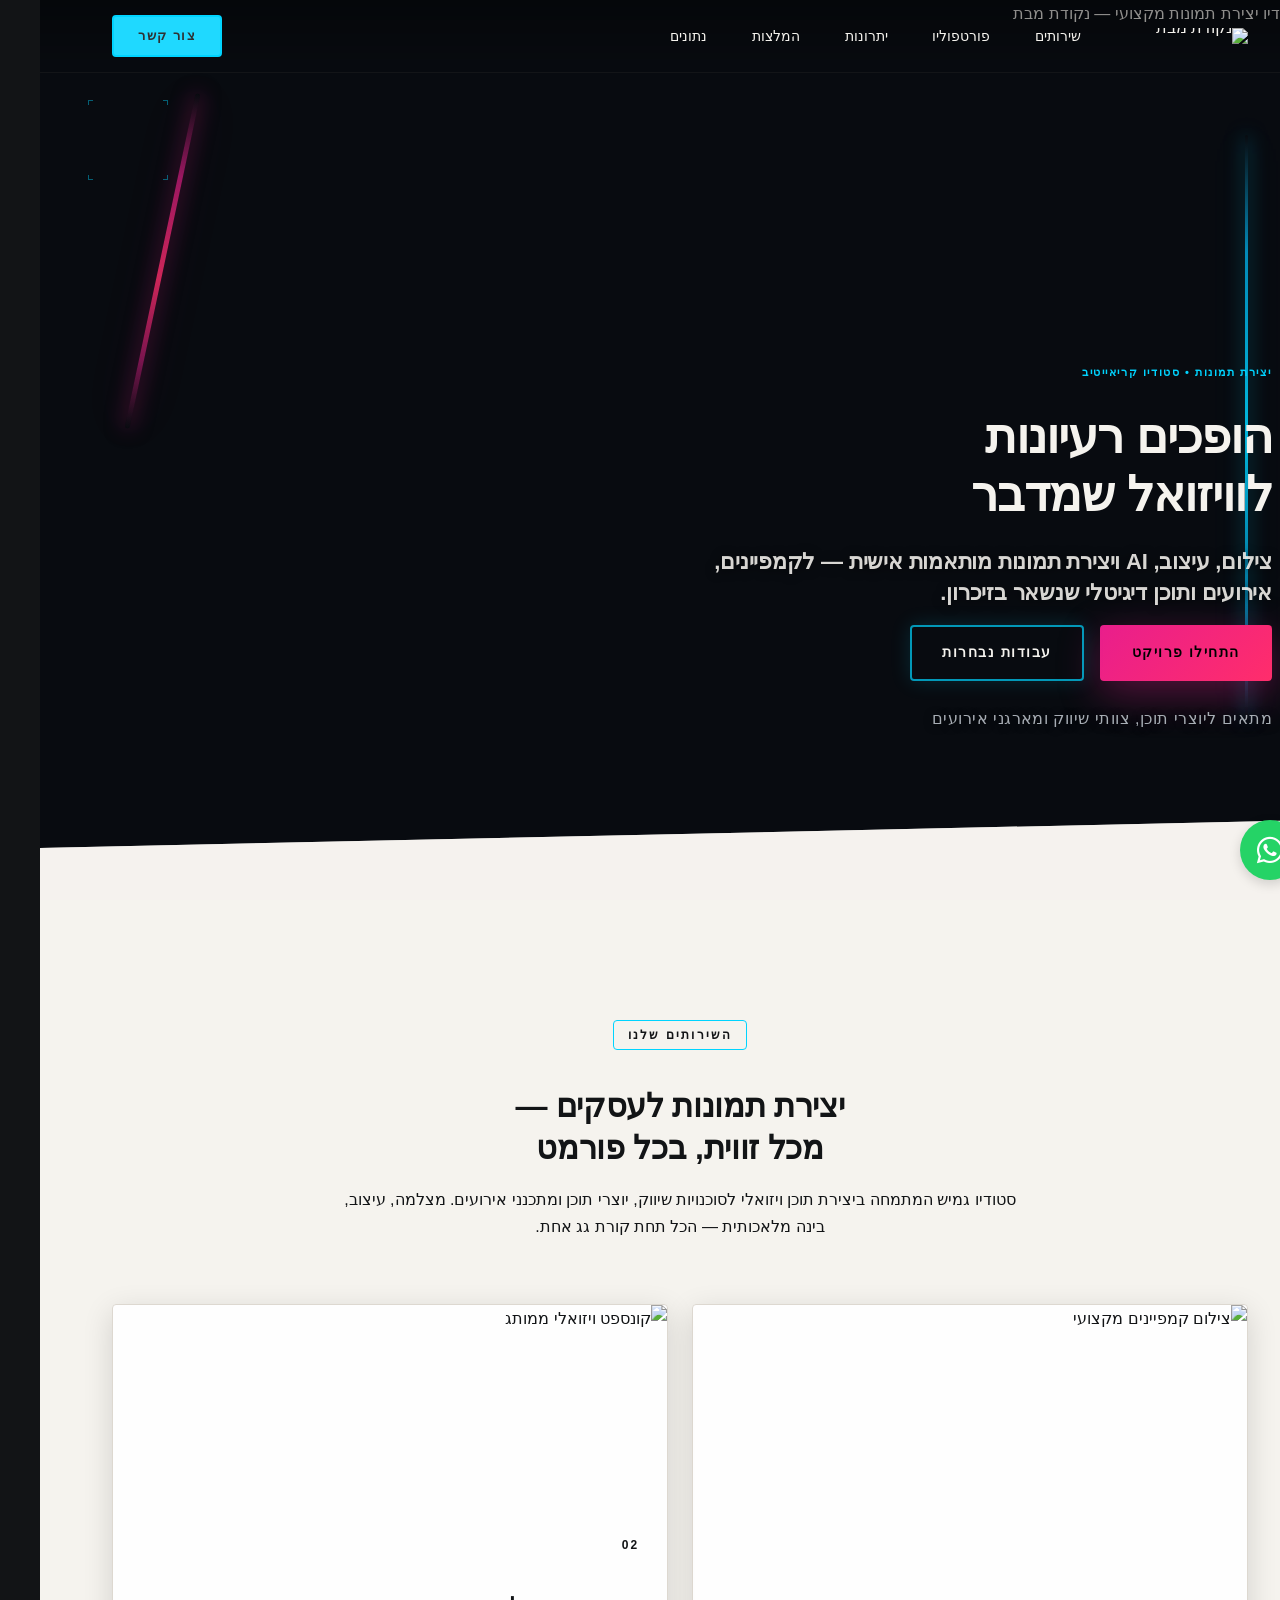
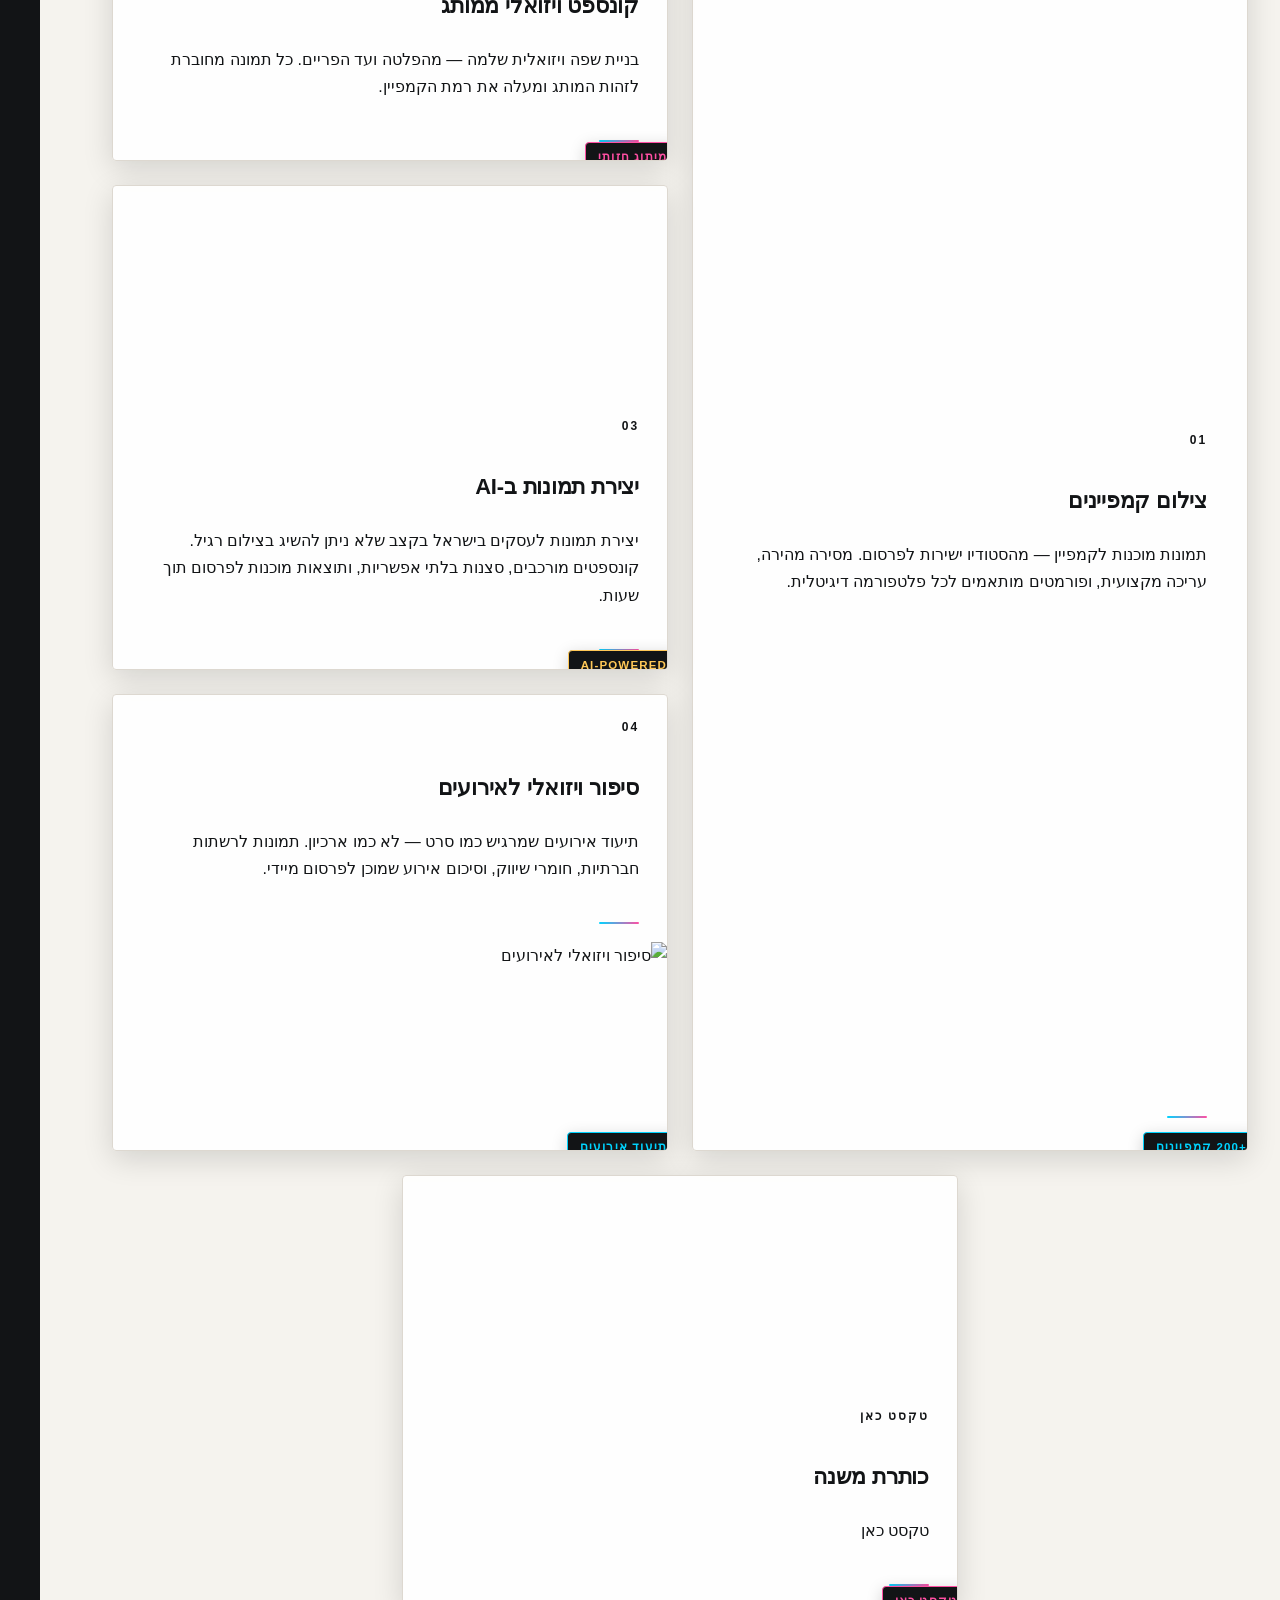
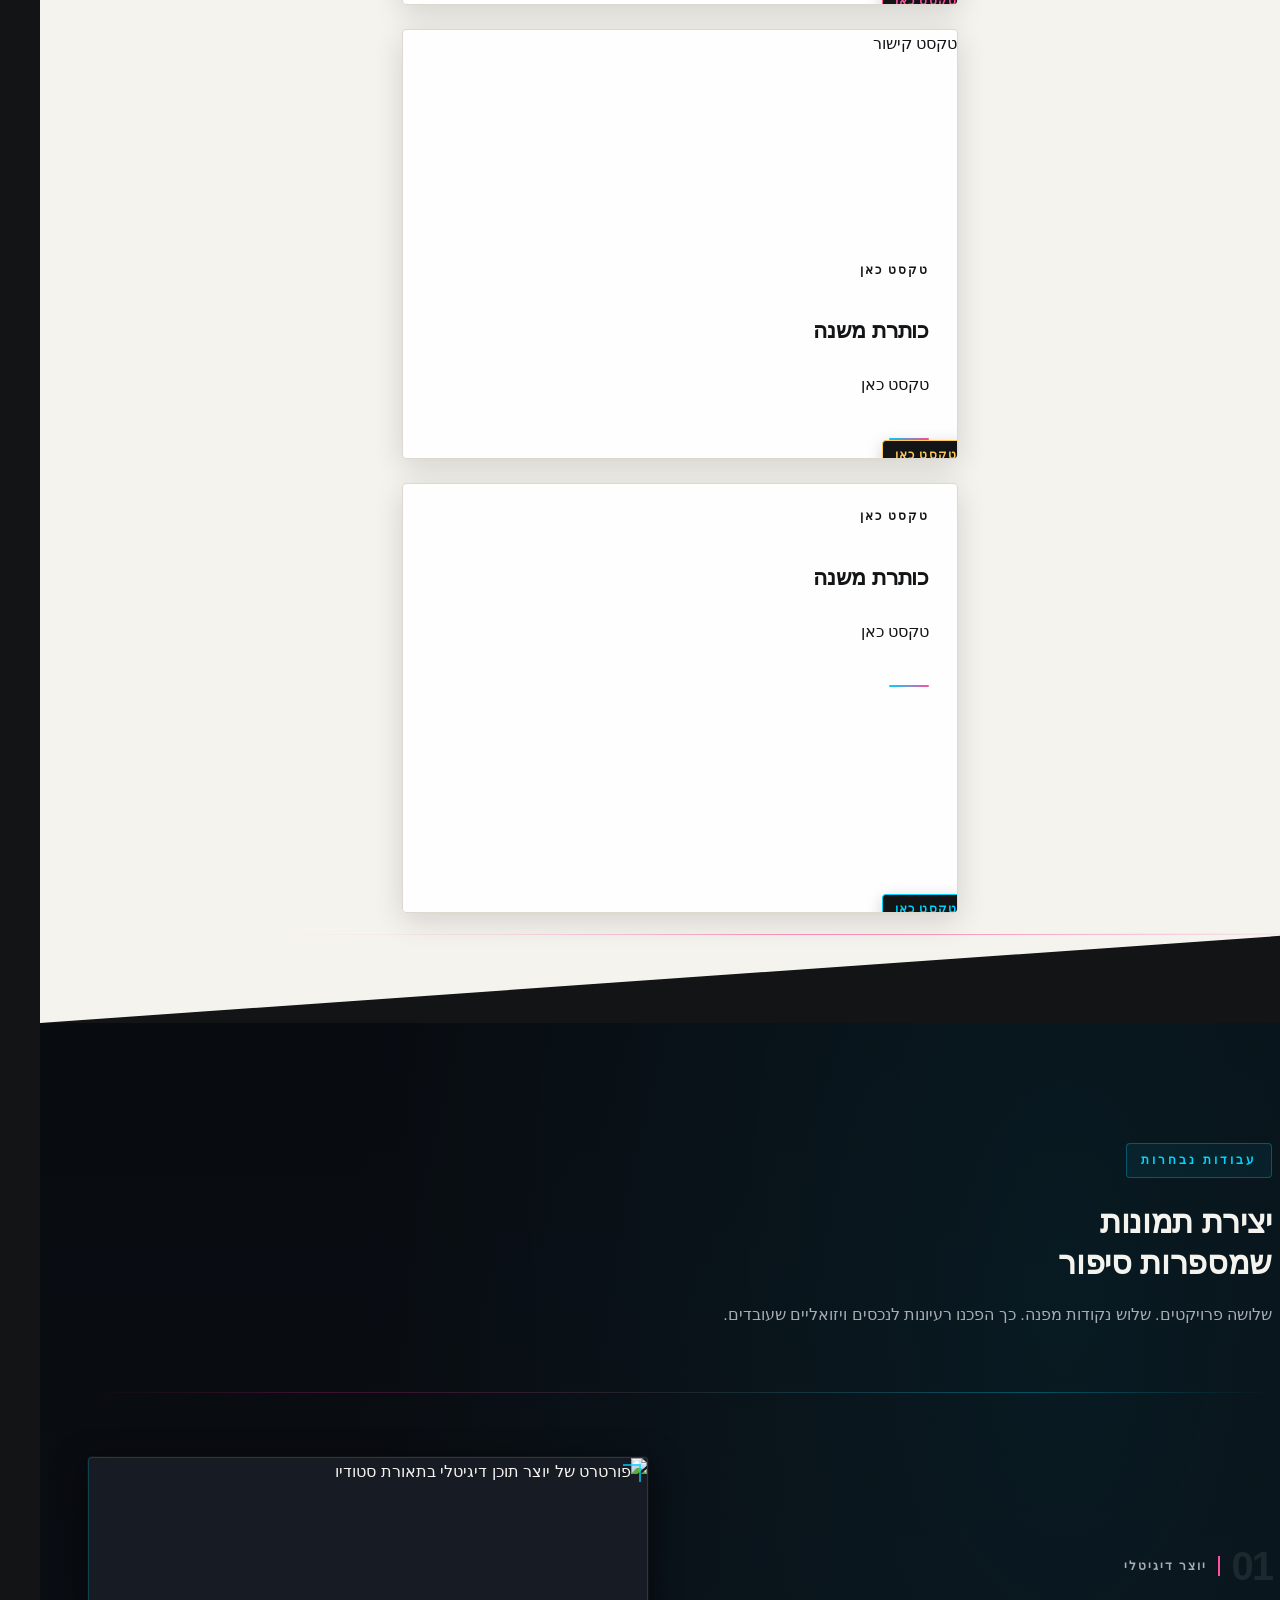
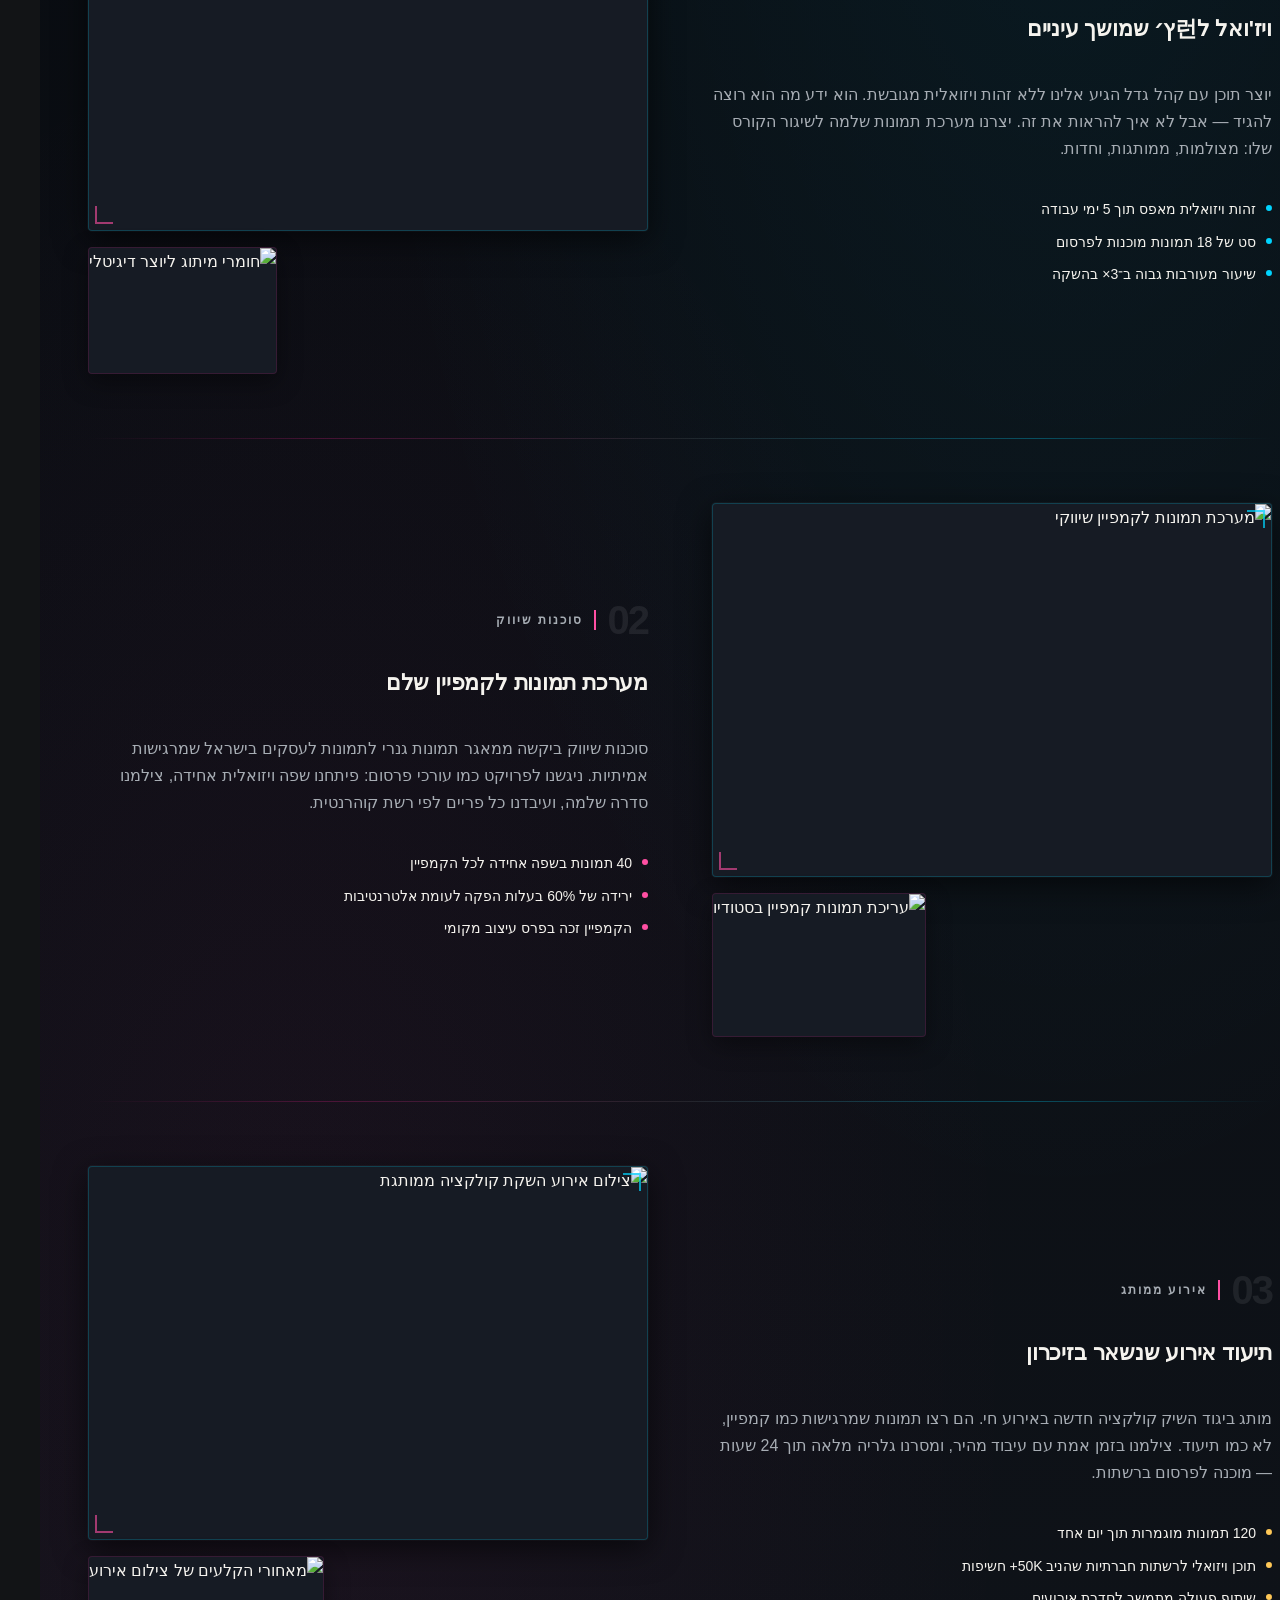
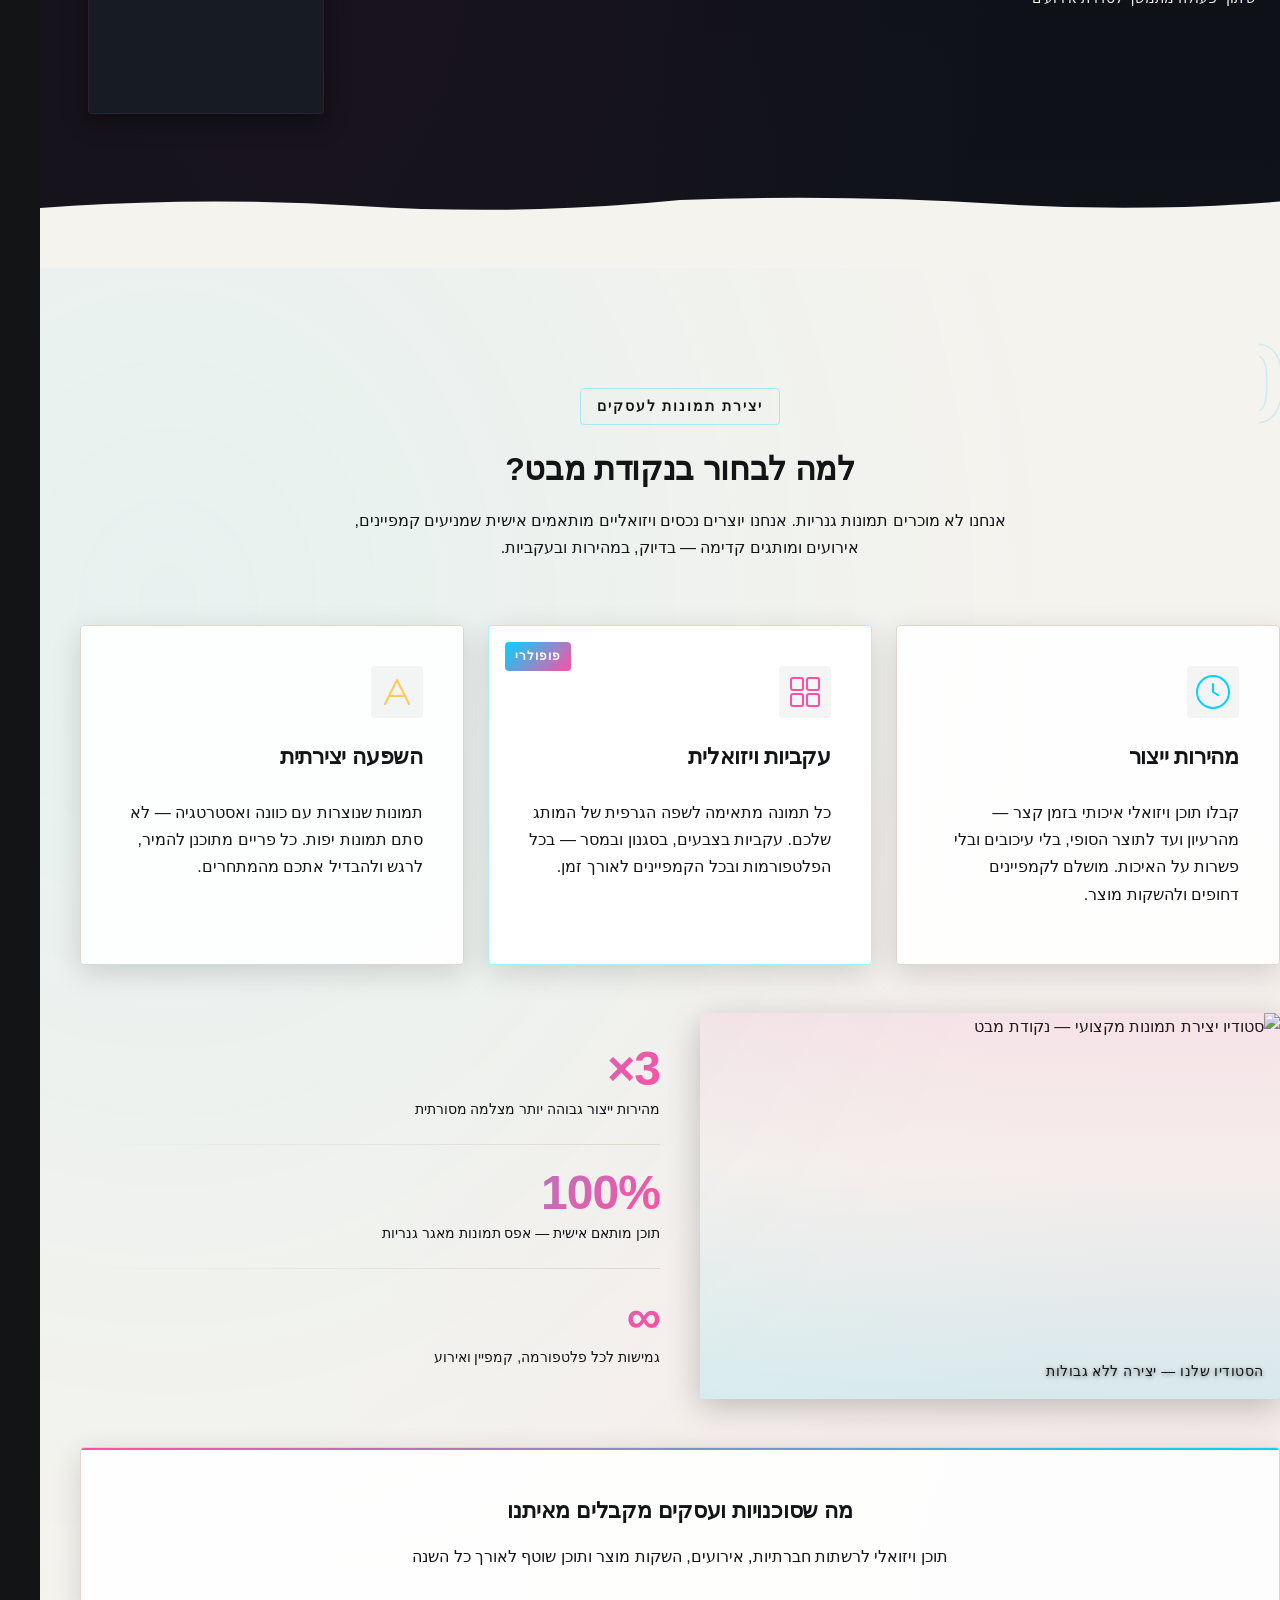
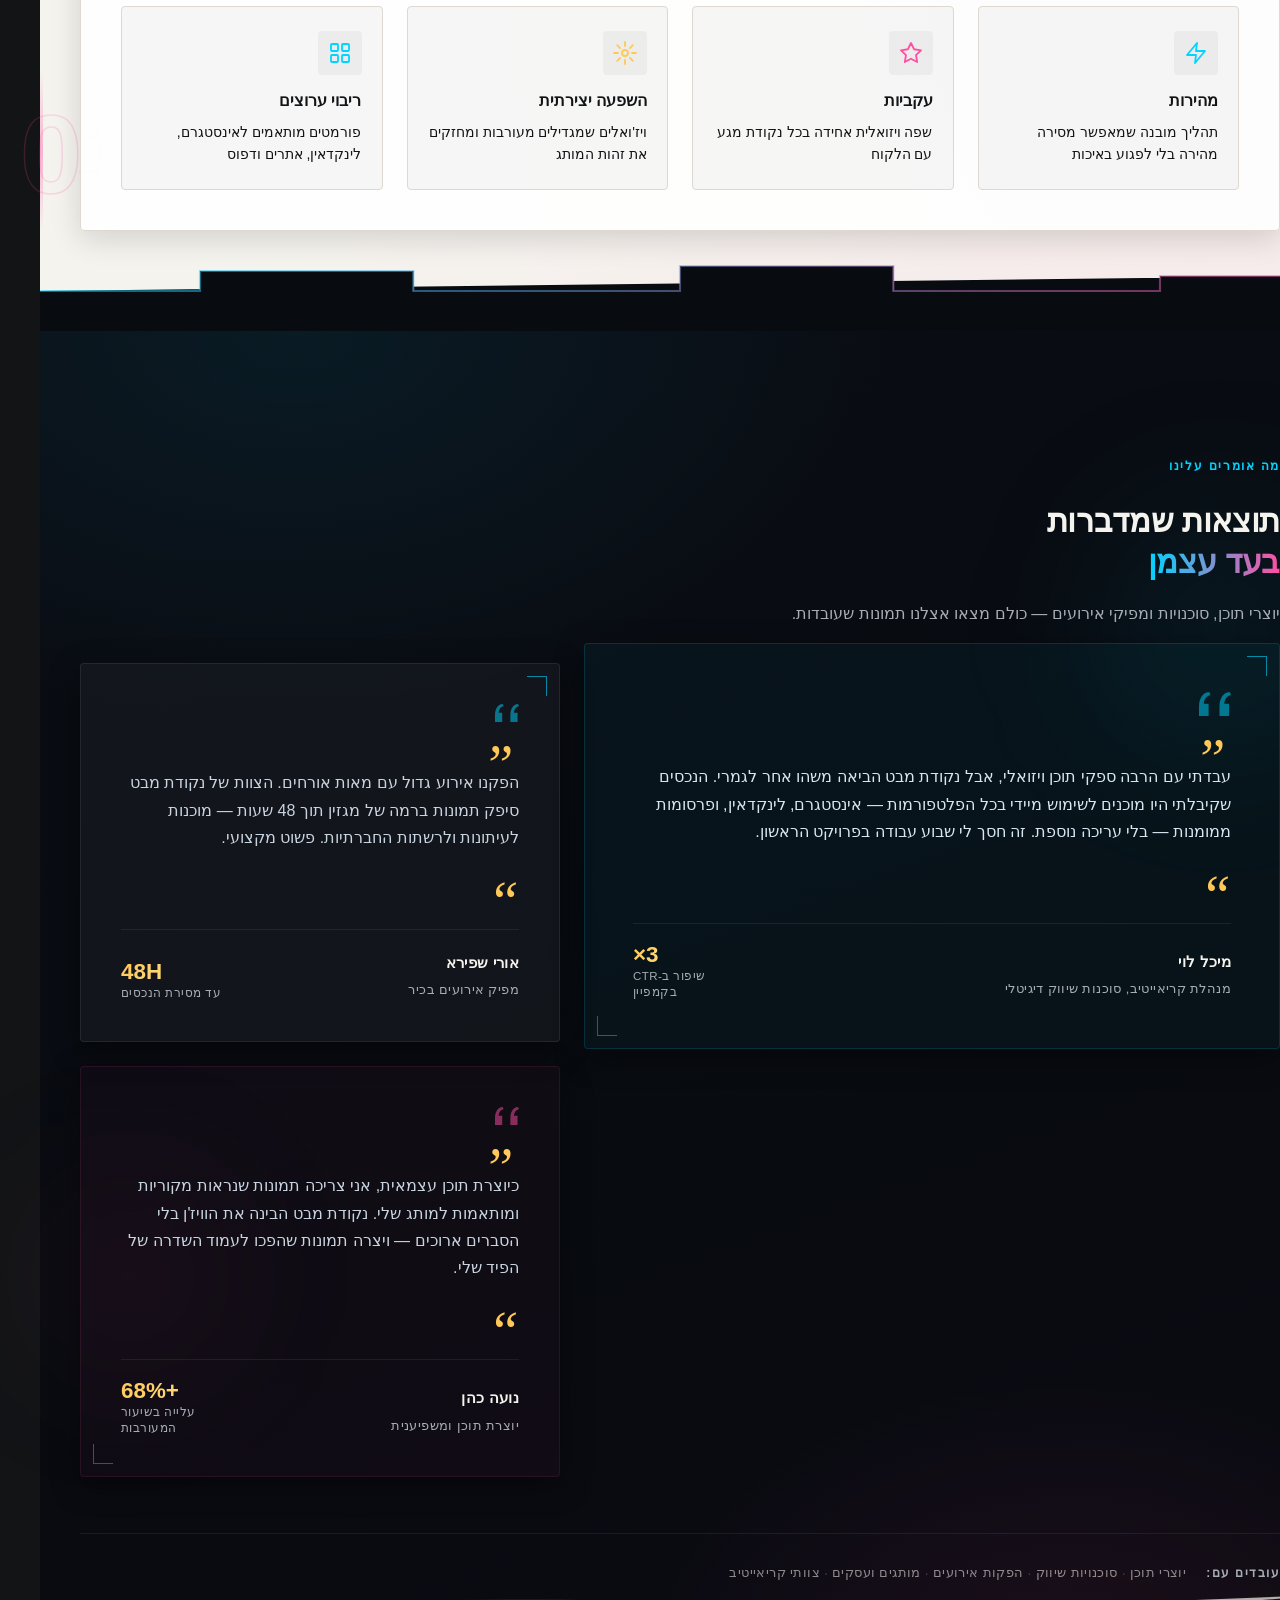
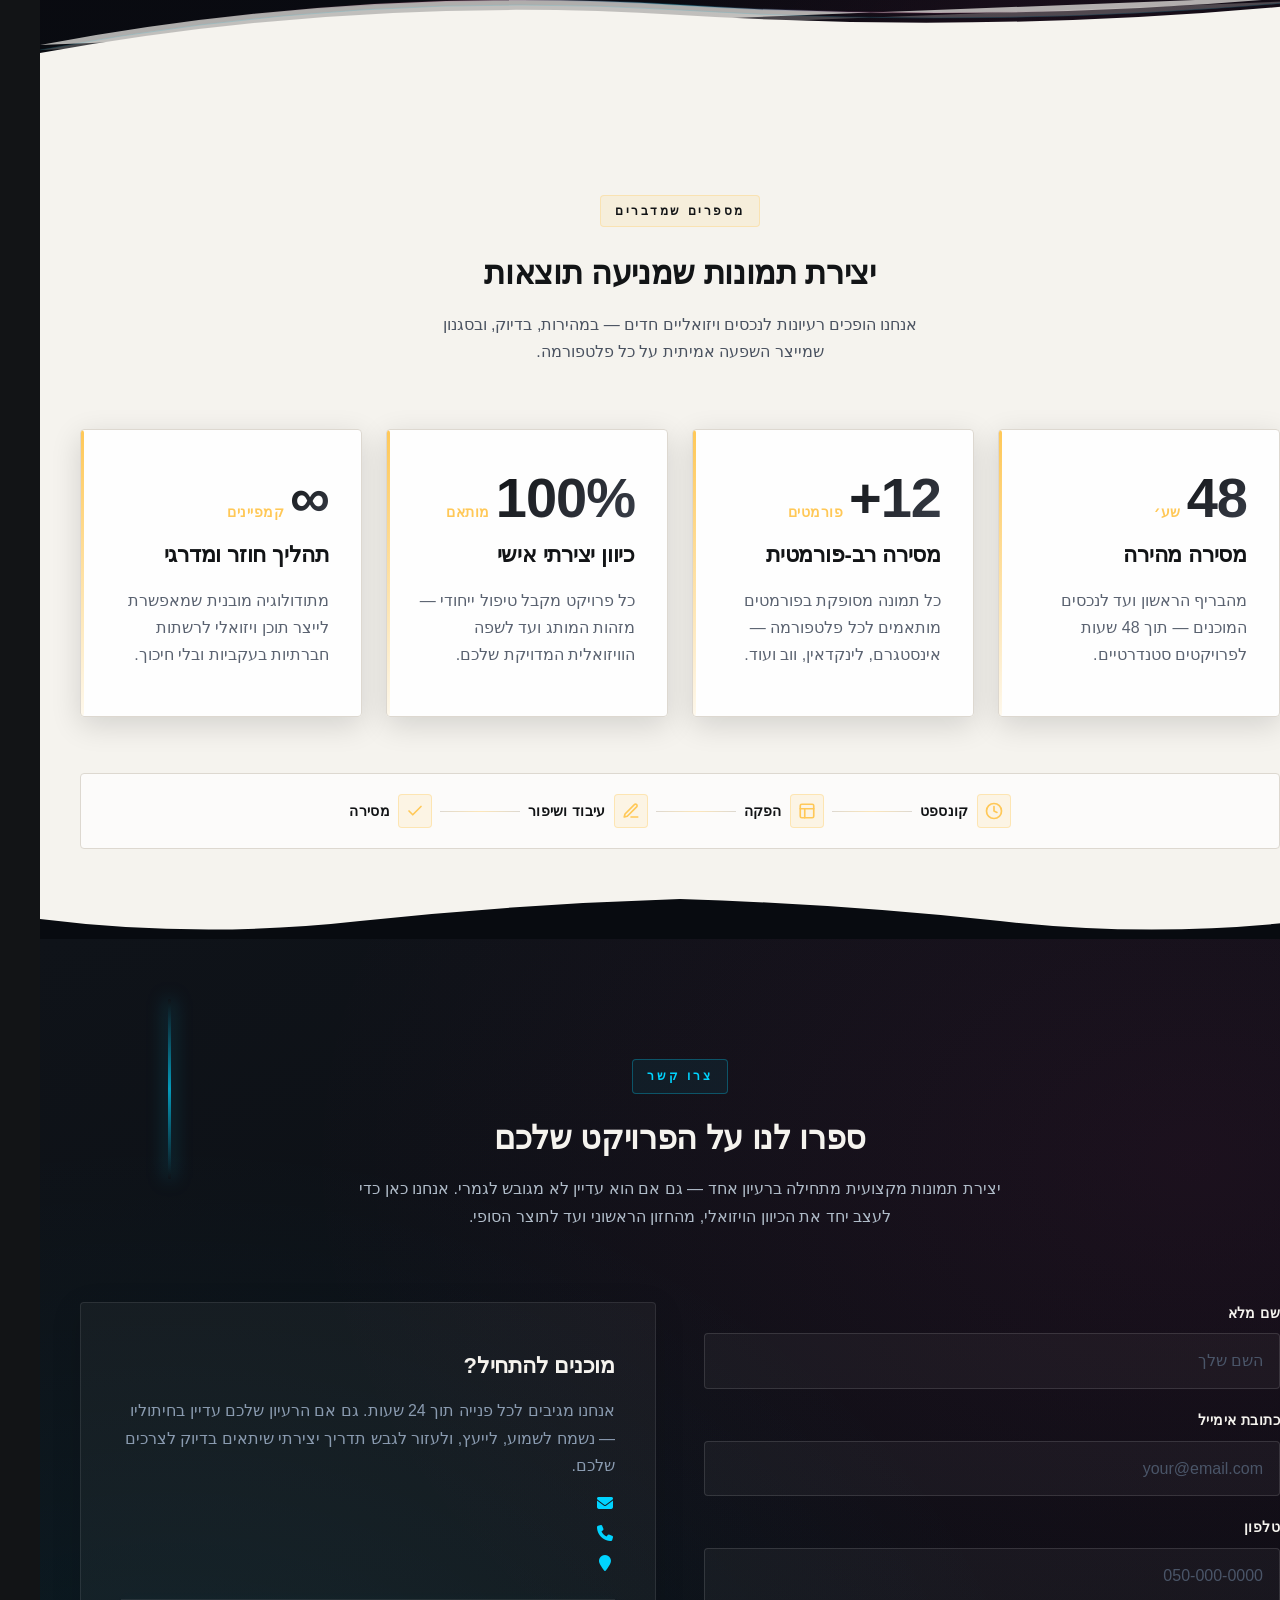
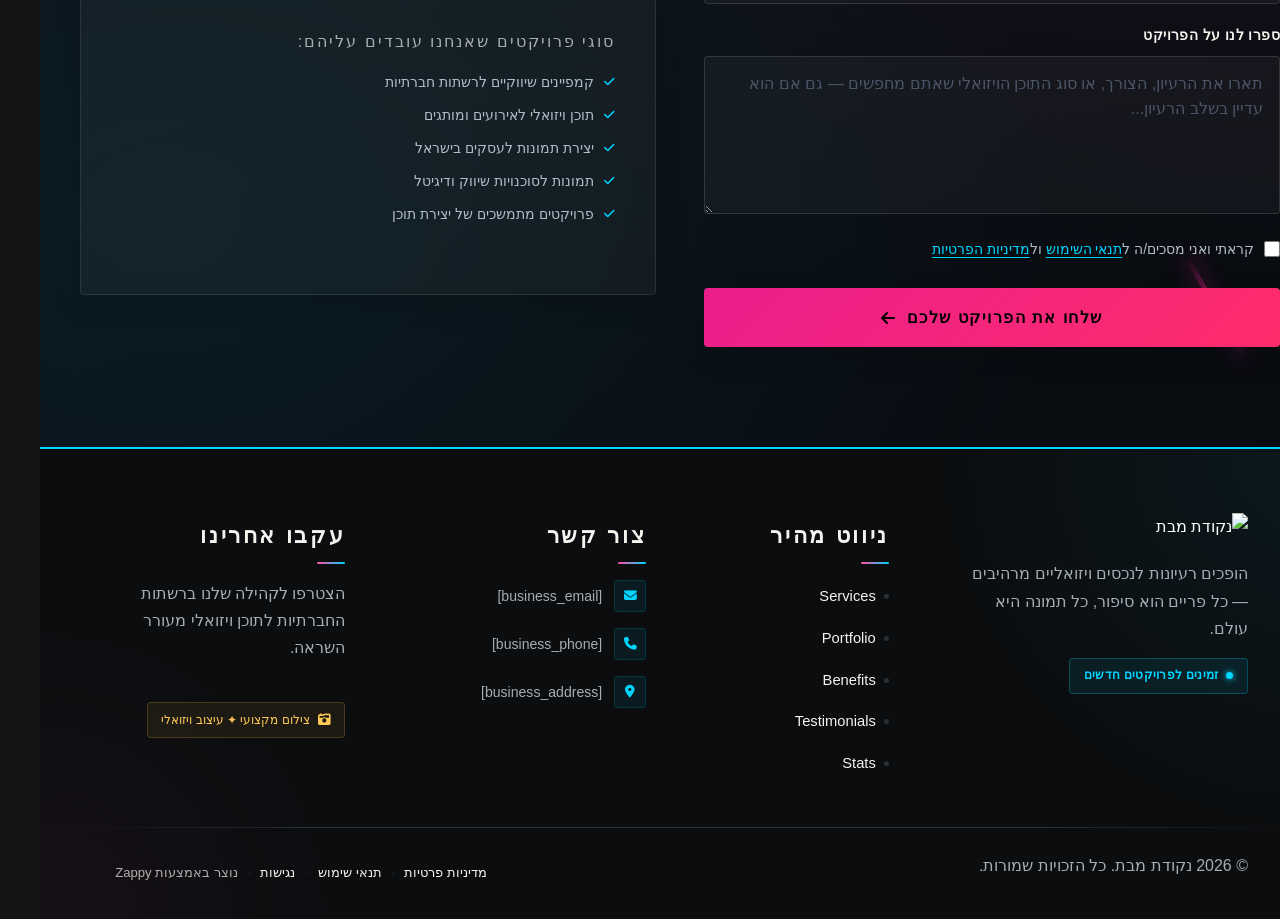
==== public/index.html @ a548e1af "Incremental sync: 1 page(s) — update_image" ====
<!doctype html><html dir="rtl" lang="he"><head><meta charset="UTF-8"><meta content="width=device-width,initial-scale=1" name="viewport"><meta content="index, follow" name="robots"><title>יצירת תמונות — נקודת מבת</title><meta content="A business focused on image creation, which could encompass photography, digital art, illustration, AI-generated imagery, or graphic design. The specific niche," name="description"><meta content="יצירת תמונות, יצירת תמונות לעסקים בישראל, תמונות לסוכנויות שיווק, יצירת תוכן ויזואלי לרשתות חברתיות" name="keywords"><link href="/assets/favicon.ico" rel="icon" type="image/x-icon"><link href="/assets/favicon-16x16.png" rel="icon" type="image/png" sizes="16x16"><link href="/assets/favicon-32x32.png" rel="icon" type="image/png" sizes="32x32"><link href="/assets/favicon-48x48.png" rel="icon" type="image/png" sizes="48x48"><link href="/assets/favicon-192x192.png" rel="icon" type="image/png" sizes="192x192"><link href="/assets/favicon-512x512.png" rel="icon" type="image/png" sizes="512x512"><link href="/assets/apple-touch-icon.png" rel="apple-touch-icon"><script>!function(){"use strict";var t="dff4d91e-fb81-4e05-8b41-00c79ac7ff52",e="https://api.zappy5.com/api/analytics/track",a=18e5,n=2592e6,o=!0,i=!0,r=!0;var s=function(){var e="zappy_visitor_"+t,a=null;try{if(a=localStorage.getItem(e)){var o=JSON.parse(a),i=Date.now();if(i-o.created<n)return o.lastSeen=i,localStorage.setItem(e,JSON.stringify(o)),o.id}}catch(t){console.warn("Zappy Analytics: LocalStorage not available")}var r="zv_"+Date.now()+"_"+Math.random().toString(36).substr(2,9);try{localStorage.setItem(e,JSON.stringify({id:r,created:Date.now(),lastSeen:Date.now()}))}catch(t){}return r}(),c=function(){var e="zappy_session_"+t,n=null;try{if(n=sessionStorage.getItem(e)){var o=JSON.parse(n),i=Date.now();if(i-o.timestamp<a)return o.timestamp=i,sessionStorage.setItem(e,JSON.stringify(o)),o.id}}catch(t){console.warn("Zappy Analytics: SessionStorage not available")}var r="zs_"+Date.now()+"_"+Math.random().toString(36).substr(2,9);try{sessionStorage.setItem(e,JSON.stringify({id:r,timestamp:Date.now()}))}catch(t){}return r}();function l(a,n){n=n||{};var o={website_id:t,event_type:a,page_path:window.location.pathname,referrer:document.referrer||"direct",visitor_id:s,session_id:c,metadata:n};if(navigator.sendBeacon){var i=new Blob([JSON.stringify(o)],{type:"application/json"});navigator.sendBeacon(e,i)}else fetch(e,{method:"POST",headers:{"Content-Type":"application/json"},body:JSON.stringify(o),keepalive:!0}).catch(function(t){console.warn("Zappy Analytics: Failed to track event",t)})}o&&l("pageview",{title:document.title,url:window.location.href}),i&&document.addEventListener("click",function(t){var e=t.target;if("BUTTON"===e.tagName||e.closest("button")){var a="BUTTON"===e.tagName?e:e.closest("button");l("click",{element:"button",text:a.textContent.trim().substring(0,100),id:a.id||null,class:a.className||null})}else if("A"===e.tagName||e.closest("a")){var n="A"===e.tagName?e:e.closest("a");l("navigation",{element:"link",text:n.textContent.trim().substring(0,100),href:n.href,external:n.hostname!==window.location.hostname})}},!0),r&&document.addEventListener("submit",function(t){var e=t.target;l("form_submit",{form_id:e.id||null,form_name:e.name||null,form_action:e.action||null,form_method:e.method||"GET"})},!0);var d=Date.now();window.addEventListener("beforeunload",function(){l("page_unload",{time_on_page:Math.floor((Date.now()-d)/1e3),page_path:window.location.pathname})}),window.zappyAnalytics={track:l,getVisitorId:function(){return s},getSessionId:function(){return c}}}()</script><meta content="יצירת תמונות — נקודת מבת" property="og:title"><meta content="A business focused on image creation, which could encompass photography, digital art, illustration, AI-generated imagery, or graphic design. The specific niche," property="og:description"><meta content="summary_large_image" name="twitter:card"><meta content="יצירת תמונות — נקודת מבת" name="twitter:title"><meta content="A business focused on image creation, which could encompass photography, digital art, illustration, AI-generated imagery, or graphic design. The specific niche," name="twitter:description"><meta content="website" property="og:type"><meta content="he_IL" property="og:locale"><link href="https://cdnjs.cloudflare.com/ajax/libs/font-awesome/6.4.0/css/all.min.css" rel="stylesheet"><style>.skip-link{position:absolute;top:0;left:0;transform:translateY(-200%);padding:12px 18px;background:var(--bg-dark,#1a1a1a);color:var(--text-light,#fff);font-weight:600;border-radius:0 0 8px 0;z-index:10000}.skip-link:focus{transform:none;outline:2px solid var(--ring,#fff);outline-offset:2px}:focus-visible{outline:2px solid var(--ring,currentColor);outline-offset:3px}</style><link href="/assets/favicon.ico" rel="icon" type="image/x-icon"><link href="/assets/favicon-16x16.png" rel="icon" type="image/png" sizes="16x16"><link href="/assets/favicon-32x32.png" rel="icon" type="image/png" sizes="32x32"><link href="/assets/favicon-48x48.png" rel="icon" type="image/png" sizes="48x48"><link href="/assets/favicon-192x192.png" rel="icon" type="image/png" sizes="192x192"><link href="/assets/favicon-512x512.png" rel="icon" type="image/png" sizes="512x512"><link href="/assets/apple-touch-icon.png" rel="apple-touch-icon"><link href="https://cdn.jsdelivr.net/npm/vanilla-cookieconsent@3/dist/cookieconsent.css" rel="stylesheet"><script src="https://cdn.jsdelivr.net/npm/vanilla-cookieconsent@3/dist/cookieconsent.umd.js"></script><script src="https://cdn.jsdelivr.net/gh/mickidum/acc_toolbar/acctoolbar/acctoolbar.min.js"></script><link href="/styles.css" rel="stylesheet"><style id="zappy-dropdown-submenu-styles">#navMenu li:has(.sub-menu),.nav-menu li:has(.sub-menu),.navbar li:has(.sub-menu),nav li:has(.sub-menu){position:relative}#navMenu .sub-menu,.nav-menu .sub-menu,.navbar .sub-menu,nav .sub-menu{display:block!important;position:absolute!important;top:100%;left:0;min-width:220px;background:#fff;border-radius:8px;box-shadow:0 8px 25px rgba(0,0,0,.15);padding:8px 0;opacity:0;visibility:hidden;transform:translateY(10px);transition:all .3s ease;z-index:1000;list-style:none;pointer-events:none}#navMenu li:hover>.sub-menu,.nav-menu li:hover>.sub-menu,.navbar li:hover>.sub-menu,nav li:hover>.sub-menu{opacity:1!important;visibility:visible!important;transform:translateY(0)!important;pointer-events:auto!important}.sub-menu li{list-style:none;margin:0;padding:0}.sub-menu a{display:block!important;padding:10px 16px!important;color:var(--text-dark,#333)!important;font-weight:500;text-decoration:none;white-space:nowrap;transition:background-color .2s}.sub-menu .zappy-nav-child>a{padding-left:28px!important;font-size:.9em!important;opacity:.85!important}[dir=rtl] .sub-menu .zappy-nav-child>a,html[lang=ar] .sub-menu .zappy-nav-child>a,html[lang=he] .sub-menu .zappy-nav-child>a{padding-left:10px!important;padding-right:28px!important}.sub-menu .zappy-nav-parent>a{font-weight:600!important}.sub-menu a:hover{background-color:#f5f5f5}[dir=rtl] .nav-menu .sub-menu,[dir=rtl] .navbar .sub-menu,[dir=rtl] nav .sub-menu,html[lang=ar] .nav-menu .sub-menu,html[lang=ar] .navbar .sub-menu,html[lang=ar] nav .sub-menu,html[lang=he] .nav-menu .sub-menu,html[lang=he] .navbar .sub-menu,html[lang=he] nav .sub-menu{left:auto!important;right:0!important}.sub-menu:empty,.sub-menu:not(:has(li)):not(:has(> a)),.sub-menu:not(:has(li:not(.zappy-hidden-menu-item))):not(:has(> a)){display:none!important;opacity:0!important;visibility:hidden!important;pointer-events:none!important}li:has(.menu-group-title):hover>.sub-menu{opacity:1!important;visibility:visible!important;transform:translateY(0)!important;pointer-events:auto!important}#navMenu>li>.menu-group-title,.nav-menu>li>.menu-group-title{display:inline-block;padding:.5rem 1rem;cursor:default;user-select:none}@media (max-width:768px){#navMenu .sub-menu,.nav-menu .sub-menu,.navbar .sub-menu,nav .sub-menu{position:static!important;transform:none!important;box-shadow:none!important;background:0 0!important;max-height:0;overflow:hidden;opacity:0;visibility:hidden;transition:max-height .3s ease,opacity .3s ease;padding:0!important;border-radius:0!important}#navMenu .sub-menu.mobile-expanded,.nav-menu .sub-menu.mobile-expanded,.navbar .sub-menu.mobile-expanded{max-height:none!important;overflow-y:visible!important;opacity:1!important;visibility:visible!important;padding:8px 0 8px 16px!important}[dir=rtl] .sub-menu.mobile-expanded,html[lang=he] .sub-menu.mobile-expanded{padding:8px 16px 8px 0!important}#navMenu li:hover>.sub-menu,.nav-menu li:hover>.sub-menu,.navbar li:hover>.sub-menu,nav li:hover>.sub-menu{opacity:0;visibility:hidden;pointer-events:none}#navMenu li>.sub-menu.mobile-expanded,.nav-menu li>.sub-menu.mobile-expanded,.navbar li>.sub-menu.mobile-expanded,nav li>.sub-menu.mobile-expanded{opacity:1!important;visibility:visible!important;pointer-events:auto!important}#navMenu li:has(.sub-menu),.nav-menu li:has(.sub-menu),.navbar li:has(.sub-menu),nav li:has(.sub-menu){display:flex!important;flex-wrap:wrap!important;align-items:center!important;position:relative!important;min-height:44px!important}#navMenu li:has(.sub-menu)>a,.nav-menu li:has(.sub-menu)>a,.navbar li:has(.sub-menu)>a,nav li:has(.sub-menu)>a{flex:1!important;min-width:0!important}#navMenu li:has(.sub-menu)>.menu-group-title,.nav-menu li:has(.sub-menu)>.menu-group-title,.navbar li:has(.sub-menu)>.menu-group-title,nav li:has(.sub-menu)>.menu-group-title{flex:1!important;min-width:0!important;padding:0!important;line-height:inherit!important}#navMenu li:has(.sub-menu)>.sub-menu,.nav-menu li:has(.sub-menu)>.sub-menu,.navbar li:has(.sub-menu)>.sub-menu,nav li:has(.sub-menu)>.sub-menu{flex-basis:100%!important;width:100%!important}#navMenu li:has(.sub-menu)>a [class*=arrow],#navMenu li:has(.sub-menu)>a [class*=chevron],.nav-menu li:has(.sub-menu)>a .fa-angle-down,.nav-menu li:has(.sub-menu)>a .fa-chevron-down,.nav-menu li:has(.sub-menu)>a [class*=arrow],.nav-menu li:has(.sub-menu)>a [class*=chevron],nav li:has(.sub-menu)>a [class*=arrow],nav li:has(.sub-menu)>a [class*=chevron]{display:none!important;visibility:hidden!important}.mobile-submenu-toggle{display:flex!important;align-items:center!important;justify-content:center!important;width:44px!important;height:auto!important;background:0 0!important;border:none!important;cursor:pointer!important;color:var(--text-light)!important;position:static!important;flex-shrink:0!important;align-self:stretch!important;z-index:2!important;padding:0!important;margin:0!important}.mobile-submenu-toggle::after{content:''!important;width:0!important;height:0!important;border-left:6px solid transparent!important;border-right:6px solid transparent!important;border-top:7px solid currentColor!important;transition:transform .3s ease!important}.mobile-submenu-toggle.expanded::after{transform:rotate(180deg)!important}.sub-menu a{padding:10px 0!important;display:block!important;color:var(--text-light)!important;white-space:normal!important}.sub-menu .zappy-nav-child>a{padding-left:28px!important;font-size:.9em!important;opacity:.85!important}[dir=rtl] .sub-menu .zappy-nav-child>a,html[lang=ar] .sub-menu .zappy-nav-child>a,html[lang=he] .sub-menu .zappy-nav-child>a{padding-left:0!important;padding-right:28px!important}.sub-menu .zappy-nav-parent>a{font-weight:600!important}#navMenu.active,.nav-menu.active{max-width:100vw!important;overflow-x:hidden!important;box-sizing:border-box!important}.navbar .sub-menu li a,.zappy-products-dropdown .sub-menu a,nav.navbar .sub-menu li a{color:var(--text-light)!important}}@media (min-width:769px){.mobile-submenu-toggle{display:none!important}}</style><style id="zappy-widget-visibility">html[dir=rtl] .whatsapp-float{right:20px!important;left:auto!important}html:not([dir]) .whatsapp-float,html[dir=ltr] .whatsapp-float{left:20px!important;right:auto!important}html[dir=rtl] #mic-access-tool-general-button,html[dir=rtl] #mic-init-access-tool #mic-access-tool-general-button,html[dir=rtl] #mic-init-access-tool .mic-access-tool-general-button,html[dir=rtl] ._access-icon,html[dir=rtl] .mic-access-tool-general-button{left:20px!important;right:auto!important}html:not([dir]) #mic-access-tool-general-button,html:not([dir]) #mic-init-access-tool #mic-access-tool-general-button,html:not([dir]) #mic-init-access-tool .mic-access-tool-general-button,html:not([dir]) ._access-icon,html:not([dir]) .mic-access-tool-general-button,html[dir=ltr] #mic-access-tool-general-button,html[dir=ltr] #mic-init-access-tool #mic-access-tool-general-button,html[dir=ltr] #mic-init-access-tool .mic-access-tool-general-button,html[dir=ltr] ._access-icon,html[dir=ltr] .mic-access-tool-general-button{right:20px!important;left:auto!important}@media (max-width:768px){.whatsapp-float{display:flex!important}}@media (min-width:769px){.whatsapp-float{display:flex!important}}@media (max-width:768px){#mic-access-tool-general-button,#mic-init-access-tool #mic-access-tool-general-button,#mic-init-access-tool .mic-access-tool-general-button,._access-icon,.mic-access-tool-general-button{display:flex!important;visibility:visible!important;opacity:1!important;pointer-events:auto!important}#mic-access-tool-box.opened-mic-access-tool,#mic-init-access-tool #mic-access-tool-box.opened-mic-access-tool,.mic-access-tool-box.opened-mic-access-tool{visibility:visible!important;opacity:1!important;pointer-events:auto!important}}@media (min-width:769px){#mic-access-tool-general-button,#mic-init-access-tool #mic-access-tool-general-button,#mic-init-access-tool .mic-access-tool-general-button,._access-icon,.mic-access-tool-general-button{display:flex!important;visibility:visible!important;opacity:1!important;pointer-events:auto!important}#mic-access-tool-box.opened-mic-access-tool,#mic-init-access-tool #mic-access-tool-box.opened-mic-access-tool,.mic-access-tool-box.opened-mic-access-tool{visibility:visible!important;opacity:1!important;pointer-events:auto!important}}</style></head><body><a href="#main" class="skip-link">דלג לתוכן הראשי</a><nav class="navbar" dir="rtl"><button class="mobile-toggle" aria-label="Menu" id="mobileToggle"><svg viewBox="0 0 24 24" fill="none" height="24" width="24" class="hamburger-icon"><path d="M3 12h18M3 6h18M3 18h18" stroke="currentColor" stroke-width="2" stroke-linecap="round"></path></svg> <svg viewBox="0 0 24 24" fill="none" height="24" width="24" class="close-icon" style="display:none"><path d="M18 6L6 18M6 6l12 12" stroke="currentColor" stroke-width="2" stroke-linecap="round"></path></svg></button> <button class="phone-header-btn" aria-label="Call" data-phone=""><svg viewBox="0 0 24 24" fill="currentColor" height="20" width="20"><path d="M22 16.92v3a2 2 0 0 1-2.18 2 19.79 19.79 0 0 1-8.63-3.07 19.5 19.5 0 0 1-6-6 19.79 19.79 0 0 1-3.07-8.67A2 2 0 0 1 4.11 2h3a2 2 0 0 1 2 1.72 12.84 12.84 0 0 0 .7 2.81 2 2 0 0 1-.45 2.11L8.09 9.91a16 16 0 0 0 6 6l1.27-1.27a2 2 0 0 1 2.11-.45 12.84 12.84 0 0 0 2.81.7A2 2 0 0 1 22 16.92z"></path></svg></button><div class="nav-container"><div class="nav-right-group"><div class="nav-brand"><a href="/" class="logo-link"><img alt="נקודת מבת" src="/assets/site-----image-1.webp" class="logo"></a></div><ul class="nav-menu" id="navMenu"><li><a href="#services">שירותים</a></li><li><a href="#portfolio">פורטפוליו</a></li><li><a href="#benefits">יתרונות</a></li><li><a href="#testimonials">המלצות</a></li><li><a href="#stats">נתונים</a></li></ul></div><div class="nav-cta-container"><a href="#contact" class="nav-cta-btn">צור קשר</a></div></div></nav><script>window.addEventListener("load",function(){const e=document.querySelector(".navbar, nav, header");if(!e)return void console.log("[Navbar] Navbar element not found");let t=document.getElementById("mobileToggle")||document.querySelector(".mobile-toggle")||document.querySelector(".hamburger")||document.querySelector(".hamburger-menu")||document.querySelector(".menu-toggle")||document.querySelector(".burger-menu")||document.querySelector('[aria-label="Menu"]')||document.querySelector('[aria-label="תפריט"]');const n=document.querySelector(".phone-header-btn"),o=window.getComputedStyle(e);let r=o.backgroundColor;if(console.log("[Navbar] Initial navbar background:",r),"transparent"===r||"rgba(0, 0, 0, 0)"===r||r.startsWith("rgba")&&r.includes(", 0)")){const e=o.backgroundImage;if(e&&"none"!==e)console.log("[Navbar] Navbar has background image/gradient, using dark text"),r="rgb(240, 240, 240)";else{const e=window.getComputedStyle(document.body).backgroundColor;console.log("[Navbar] Navbar transparent, using body background:",e),r=e}}const a=r.match(/\d+/g);if(a&&a.length>=3){const e=(.299*parseInt(a[0])+.587*parseInt(a[1])+.114*parseInt(a[2]))/255;console.log("[Navbar] Mobile button colors preserved from Claude CSS (luminance:",e.toFixed(2)+")");const o=document.createElement("style");o.id="zappy-mobile-nav-fix";document.documentElement.lang;document.documentElement.dir,o.textContent='\n        /* Hide mobile buttons on desktop, show only on mobile */\n        @media (min-width: 769px) {\n          .mobile-toggle,\n          .phone-header-btn {\n            display: none !important;\n          }\n        }\n        \n        /* Show and position mobile buttons correctly on mobile */\n        @media (max-width: 768px) {\n          .navbar,\n          nav.navbar {\n            min-height: 70px !important;\n          }\n\n          .mobile-toggle,\n          .phone-header-btn {\n            position: absolute !important;\n            top: 0 !important;\n            bottom: 0 !important;\n            margin-top: auto !important;\n            margin-bottom: auto !important;\n            transform: none !important;\n            z-index: 1001 !important;\n            display: flex !important;\n            align-items: center !important;\n            justify-content: center !important;\n            width: 36px !important;\n            height: 36px !important;\n            border-radius: 50% !important;\n            border: none !important;\n            cursor: pointer !important;\n            padding: 6px !important;\n            background: none !important;\n            color: var(--nav-text, var(--text-light)) !important;\n            touch-action: manipulation !important;\n            -webkit-tap-highlight-color: transparent !important;\n          }\n\n          html[data-zappy-site-type="ecommerce"] .phone-header-btn,\n          body[data-zappy-site-type="ecommerce"] .phone-header-btn,\n          html[data-zappy-site-type="ecommerce"] header .phone-header-btn,\n          html[data-zappy-site-type="ecommerce"] nav .phone-header-btn {\n            display: none !important;\n            visibility: hidden !important;\n            width: 0 !important;\n            height: 0 !important;\n            min-width: 0 !important;\n            overflow: hidden !important;\n          }\n          \n          /* LTR positioning (default): hamburger LEFT, phone RIGHT */\n          html:not([dir="rtl"]):not([lang="he"]):not([lang="ar"]) .mobile-toggle,\n          html[dir="ltr"] .mobile-toggle {\n            left: 12px !important;\n            right: auto !important;\n          }\n          html:not([dir="rtl"]):not([lang="he"]):not([lang="ar"]) .phone-header-btn,\n          html[dir="ltr"] .phone-header-btn {\n            right: 12px !important;\n            left: auto !important;\n          }\n          \n          /* RTL positioning: hamburger RIGHT, phone LEFT */\n          html[dir="rtl"] .mobile-toggle,\n          html[lang="he"] .mobile-toggle,\n          html[lang="ar"] .mobile-toggle {\n            right: 12px !important;\n            left: auto !important;\n          }\n          html[dir="rtl"] .phone-header-btn,\n          html[lang="he"] .phone-header-btn,\n          html[lang="ar"] .phone-header-btn {\n            left: 12px !important;\n            right: auto !important;\n          }\n          \n          /* CRITICAL: Ensure nav-container has min-height on mobile */\n          /* All children are positioned absolutely/fixed on mobile, so height:auto collapses to 0 */\n          .nav-container {\n            min-height: 70px !important;\n            position: relative !important;\n          }\n          \n          /* Ensure SVG icons are properly sized and inherit color */\n          .mobile-toggle svg,\n          .phone-header-btn svg {\n            width: 24px !important;\n            height: 24px !important;\n            /* Don\'t force display - let JavaScript control hamburger/close toggle */\n          }\n          \n          /* Reset nav-cta-container on mobile - remove desktop box-shadow/padding */\n          /* that creates a visible ghost box when CTA button is hidden */\n          .nav-cta-container {\n            box-shadow: none !important;\n            padding: 0 !important;\n          }\n          \n          /* Hide nav-cta-container entirely on mobile when there\'s no lang-switcher */\n          /* (only the CTA button is inside, and it\'s hidden on mobile) */\n          .nav-cta-container:not(:has(.lang-switcher)) {\n            display: none !important;\n          }\n          \n          /* CRITICAL: Prevent hero image fade gradient from bleeding over headline text */\n          /* The .image-fade-gradient has bottom: -30px (extends below parent) */\n          /* On mobile stacked layout, this overlaps the h1 text below the image */\n          .hero-image-column {\n            overflow: hidden !important;\n          }\n          .image-fade-gradient {\n            bottom: 0 !important;\n          }\n          \n          /* Hide desktop language switcher on mobile - hamburger menu handles it */\n          /* High specificity to override stored CSS */\n          .lang-switcher,\n          .nav-cta-container .lang-switcher,\n          .nav-container .lang-switcher,\n          .navbar .lang-switcher,\n          .navbar .nav-cta-container .lang-switcher {\n            display: none !important;\n          }\n        }\n      ';const r=document.getElementById("zappy-mobile-nav-fix");r&&r.remove(),document.head.appendChild(o),console.log("[Navbar] Critical CSS injected for mobile nav positioning");const i=window.innerWidth<=768;if(t){const e=t.querySelector(".hamburger-icon"),n=t.querySelector(".close-icon");e&&(e.style.setProperty("width","24px","important"),e.style.setProperty("height","24px","important"),e.style.setProperty("display","block","important")),n&&(n.style.setProperty("width","24px","important"),n.style.setProperty("height","24px","important"),n.style.setProperty("display","none","important")),i?(t.style.setProperty("position","absolute","important"),t.style.setProperty("top","0","important"),t.style.setProperty("bottom","0","important"),t.style.setProperty("margin-top","auto","important"),t.style.setProperty("margin-bottom","auto","important"),t.style.setProperty("transform","none","important"),t.style.setProperty("z-index","1001","important"),t.style.removeProperty("left"),t.style.removeProperty("right"),console.log("[Navbar] Mobile toggle positioning applied (mobile viewport)")):(t.style.removeProperty("position"),t.style.removeProperty("top"),t.style.removeProperty("transform"),t.style.removeProperty("z-index"),t.style.removeProperty("left"),t.style.removeProperty("right"),console.log("[Navbar] Desktop viewport - cleared mobile toggle inline positioning"))}if(n){const e=n.querySelector("svg");e&&(e.style.width="24px",e.style.height="24px",e.setAttribute("width","24"),e.setAttribute("height","24")),i?(n.style.setProperty("position","absolute","important"),n.style.setProperty("top","0","important"),n.style.setProperty("bottom","0","important"),n.style.setProperty("margin-top","auto","important"),n.style.setProperty("margin-bottom","auto","important"),n.style.setProperty("transform","none","important"),n.style.setProperty("z-index","1001","important"),n.style.removeProperty("left"),n.style.removeProperty("right"),console.log("[Navbar] Phone button positioning applied (mobile viewport)")):(n.style.removeProperty("position"),n.style.removeProperty("top"),n.style.removeProperty("transform"),n.style.removeProperty("z-index"),n.style.removeProperty("left"),n.style.removeProperty("right"),console.log("[Navbar] Desktop viewport - cleared phone button inline positioning"))}}else console.log("[Navbar] Could not parse background color:",r);t=document.getElementById("mobileToggle")||document.querySelector(".mobile-toggle")||document.querySelector(".hamburger")||document.querySelector(".hamburger-menu")||document.querySelector(".menu-toggle")||document.querySelector(".burger-menu")||document.querySelector('[aria-label="Menu"]')||document.querySelector('[aria-label="תפריט"]');const i=document.getElementById("navMenu")||document.querySelector(".nav-menu")||document.querySelector(".nav-links")||document.querySelector("nav ul:not(.submenu)");if(!t||!i)return void console.log("[Navbar] Mobile toggle or menu not found:",{toggle:!!t,menu:!!i});i.id||(i.id="navMenu"),console.log("[Navbar] Initializing mobile menu...");const l=t.cloneNode(!0);t.parentNode.replaceChild(l,t);var s=0;function p(e){var t=Date.now();t-s<300||(s=t,function(e){e.preventDefault(),e.stopPropagation();const t=l.querySelector(".hamburger-icon"),n=l.querySelector(".close-icon");i.classList.contains("active")?(i.classList.remove("active"),t&&t.style.setProperty("display","block","important"),n&&n.style.setProperty("display","none","important"),document.body.style.overflow="",console.log("[Navbar] Menu closed")):(i.classList.add("active"),t&&t.style.setProperty("display","none","important"),n&&n.style.setProperty("display","block","important"),document.body.style.overflow="hidden",console.log("[Navbar] Menu opened"))}(e))}l.addEventListener("click",p),l.addEventListener("touchend",p),i.querySelectorAll("a").forEach(function(e){e.addEventListener("click",function(){if("#"===this.getAttribute("href"))return;const e=l.querySelector(".hamburger-icon"),t=l.querySelector(".close-icon");i.classList.remove("active"),e&&e.style.setProperty("display","block","important"),t&&t.style.setProperty("display","none","important"),document.body.style.overflow="",console.log("[Navbar] Menu closed (link clicked)")})});var m=i.querySelectorAll(".dropdown-toggle");m.forEach(function(e){e.addEventListener("click",function(e){e.preventDefault(),e.stopPropagation();var t=this.closest(".nav-dropdown");t&&(t.parentNode.querySelectorAll(".nav-dropdown.open").forEach(function(e){e!==t&&e.classList.remove("open")}),t.classList.toggle("open"),console.log("[Navbar] Dropdown toggled:",t.classList.contains("open")?"open":"closed"))})}),document.addEventListener("click",function(e){e.target.closest(".nav-dropdown")||document.querySelectorAll(".nav-dropdown.open").forEach(function(e){e.classList.remove("open")})}),console.log("[Navbar] Dropdown handlers initialized for "+m.length+" dropdowns"),n&&n.addEventListener("click",function(){const e=document.querySelectorAll('a[href^="tel:"]'),t=e.length>0?e[0].getAttribute("href").replace("tel:",""):"[business_phone]";window.location.href="tel:"+t,console.log("[Navbar] Phone button clicked")}),console.log("[Navbar] Mobile menu initialized successfully")})</script><main id="main"><section class="index-hero-section" data-band-index="0" data-layout-spec="בית-hero" dir="rtl" id="hero" data-hero-type="fullscreen-scrim"><div class="index-hero-bg"><img alt="סטודיו יצירת תמונות מקצועי — נקודת מבת" src="/assets/site-index-hero-image-1.webp" data-context="Ultra-cinematic high-end photography studio production scene: a dramatic close-crop composition showing a professional camera lens in the foreground with bokeh light streaks of cyan and magenta neon cutting across a dark near-black background. The scene evokes premium creative production — moody, editorial, with electric neon light reflections on polished surfaces. Aspect ratio 16:9, full bleed, dark background #080B10, neon accents of cyan #00D4FF and hot pink #E91E8C, ultra-sharp details, cinematic grade." data-placeholder="index-hero-image-1" height="900" loading="eager" width="1440" data-hero-bg="true" fetchpriority="high"></div><div class="index-hero-scrim" aria-hidden="true"></div><svg viewBox="0 0 80 80" xmlns="http://www.w3.org/2000/svg" fill="none" aria-hidden="true" data-no-icon-edit="true" class="index-hero-bracket"><path d="M80,4 L80,0 L76,0" stroke="#00D4FF" stroke-width="2" stroke-linecap="square" opacity="0.6"></path><path d="M4,0 L0,0 L0,4" stroke="#00D4FF" stroke-width="2" stroke-linecap="square" opacity="0.6"></path><path d="M0,76 L0,80 L4,80" stroke="#00D4FF" stroke-width="2" stroke-linecap="square" opacity="0.6"></path><path d="M76,80 L80,80 L80,76" stroke="#00D4FF" stroke-width="2" stroke-linecap="square" opacity="0.6"></path></svg><div class="index-hero-streak-cyan" aria-hidden="true"></div><div class="index-hero-streak-pink" aria-hidden="true"></div><div class="index-hero-content"><div class="index-hero-inner"><span class="index-hero-label">יצירת תמונות • סטודיו קריאייטיב</span><h1 class="index-hero-h1">הופכים רעיונות<br>לוויזואל שמדבר</h1><h3 class="index-hero-subtitle">צילום, עיצוב, AI ויצירת תמונות מותאמות אישית — לקמפיינים, אירועים ותוכן דיגיטלי שנשאר בזיכרון.</h3><div class="index-hero-ctas"><a href="#contact" class="index-hero-btn-primary">התחילו פרויקט</a> <a href="#portfolio" class="index-hero-btn-secondary">עבודות נבחרות</a></div><p class="index-hero-trust">מתאים ליוצרי תוכן, צוותי שיווק ומארגני אירועים</p></div></div><div class="index-hero-divider-wrapper"><svg viewBox="0 0 1440 80" xmlns="http://www.w3.org/2000/svg" aria-hidden="true" data-no-icon-edit="true" preserveAspectRatio="none"><defs><linearGradient id="heroBottomGlow" x1="0" x2="1" y1="0" y2="0"><stop offset="0%" stop-color="#0F1319"></stop><stop offset="48%" stop-color="#0F1319"></stop><stop offset="52%" stop-color="rgba(0,212,255,0.18)"></stop><stop offset="56%" stop-color="#0F1319"></stop><stop offset="100%" stop-color="#0F1319"></stop></linearGradient></defs><path d="M0,80 L0,28 L1440,0 L1440,80 Z" fill="var(--bg-light)"></path><path d="M0,80 L0,28 L1440,0 L1440,80 Z" fill="var(--bg-light)" opacity="0.7"></path></svg></div></section><section class="index-services-section" data-band-index="1" data-layout-spec="בית-services" dir="rtl" id="services"><div class="index-services-container"><div class="index-services-intro"><p class="zappy-editable"><span class="index-services-eyebrow" style="color:rgb(18, 20, 22) !important">השירותים שלנו</span></p><h2 class="index-services-heading">יצירת תמונות לעסקים —<br>מכל זווית, בכל פורמט</h2><p class="index-services-subtext" style="color:rgb(18, 20, 22) !important">סטודיו גמיש המתמחה ביצירת תוכן ויזואלי לסוכנויות שיווק, יוצרי תוכן ומתכנני אירועים. מצלמה, עיצוב, בינה מלאכותית — הכל תחת קורת גג אחת.</p></div><div class="index-services-grid zappy-preserve-css-grid" style="--zappy-grid-cols:repeat(2, minmax(0, 1fr));display:grid;grid-template-columns:repeat(2, minmax(0, 1fr));align-items:stretch !important" data-original-gap="24px" data-original-item-width="658" data-zappy-explicit-columns="true" data-zappy-grid-align="start"><article class="index-services-card index-services-card--featured zappy-grid-item-no-stretch" data-grid-item-index="0"><div class="index-services-card-image-wrap"><img alt="צילום קמפיינים מקצועי" src="/assets/site-index-services-image-1.webp" data-context="Professional campaign photography studio shoot — a model or product in dramatic directional lighting against a clean backdrop, editorial style, high contrast, cinematic color grade, for an Israeli image-creation studio" data-placeholder="index-services-image-1" height="400" loading="lazy" width="600" decoding="async" data-element-id="img-1779366462931-jf7twzp37" data-element-type="image"></div><div class="index-services-card-body"><p class="zappy-editable"><span class="index-services-card-label" style="color:rgb(18, 20, 22) !important">01</span></p><h3 class="index-services-card-title">צילום קמפיינים</h3><p class="index-services-card-desc" style="color:rgb(18, 20, 22) !important">תמונות מוכנות לקמפיין — מהסטודיו ישירות לפרסום. מסירה מהירה, עריכה מקצועית, ופורמטים מותאמים לכל פלטפורמה דיגיטלית.</p><div class="index-services-card-rule"></div></div><div class="index-services-chip index-services-chip--cyan">+200 קמפיינים</div></article><div class="zappy-grid-item-no-stretch index-services-stack" data-grid-item-index="1"><article class="index-services-card index-services-card--small"><div class="index-services-card-image-wrap index-services-card-image-wrap--small"><img alt="קונספט ויזואלי ממותג" src="/assets/site-index-services-image-2.webp" data-context="Branded visual concept moodboard for a marketing agency — flat lay of brand colors, logo elements, typography samples, and product photography arranged artistically on a white surface, Israeli design studio style" data-placeholder="index-services-image-2" height="260" loading="lazy" width="400" decoding="async" data-element-id="img-1779366462931-cssetidej" data-element-type="image"></div><div class="index-services-card-body"><p class="zappy-editable"><span class="index-services-card-label" style="color:rgb(18, 20, 22) !important">02</span></p><h3 class="index-services-card-title">קונספט ויזואלי ממותג</h3><p class="index-services-card-desc" style="color:rgb(18, 20, 22) !important">בניית שפה ויזואלית שלמה — מהפלטה ועד הפריים. כל תמונה מחוברת לזהות המותג ומעלה את רמת הקמפיין.</p><div class="index-services-card-rule"></div></div><div class="index-services-chip index-services-chip--pink">מיתוג חזותי</div></article><article class="index-services-card index-services-card--small"><div class="index-services-card-image-wrap index-services-card-image-wrap--small"><a href="נקודת מבט" target="_blank" data-zappy-click-action="link" rel="noopener noreferrer" style="text-decoration:none;color:inherit;display:contents"><div style="position:relative !important;overflow:hidden !important;width:461px !important;max-width:100% !important;margin-left:auto !important;margin-right:auto !important;height:173px !important;display:block !important;cursor:pointer" data-element-id="img-1779366462931-w3q75a3n2" data-element-type="image" data-zappy-wrapper-margins-applied="true" data-zappy-zoom-clip="true" data-zappy-zoom-wrapper="true" data-zappy-zoom-wrapper-align="center" data-zappy-zoom-wrapper-height="173px" data-zappy-zoom-wrapper-width="461px" data-zappy-zoom-wrapper-width-mode="px" data-zappy-click-action="link"><img alt="יצירת תמונות בבינה מלאכותית" src="/assets/site-index-services-image-3.webp" data-context="AI-generated imagery for social media marketing — surreal, hyper-realistic product or concept image with neon accents, futuristic aesthetic, created for Israeli content creators and agencies" data-placeholder="index-services-image-3" height="260" loading="lazy" width="400" decoding="async" data-element-id="img-1779366462931-w3q75a3n2" data-element-type="image" style="object-position:50% 50% !important;display:block;margin-top:0px !important;margin-bottom:0px !important;left:-25.5% !important;top:-84.6472% !important;width:150% !important;height:292.38% !important;max-width:none !important;max-height:none !important;object-fit:cover !important" data-zappy-object-position="50% 50%" data-zappy-zoom="1.02" data-zappy-click-action="link"></div></a></div><div class="index-services-card-body"><p class="zappy-editable"><span class="index-services-card-label" style="color:rgb(18, 20, 22) !important">03</span></p><h3 class="index-services-card-title">יצירת תמונות ב-AI</h3><p class="index-services-card-desc" style="color:rgb(18, 20, 22) !important">יצירת תמונות לעסקים בישראל בקצב שלא ניתן להשיג בצילום רגיל. קונספטים מורכבים, סצנות בלתי אפשריות, ותוצאות מוכנות לפרסום תוך שעות.</p><div class="index-services-card-rule"></div></div><div class="index-services-chip index-services-chip--gold">AI-Powered</div></article><article class="index-services-card index-services-card--small index-services-card--no-image"><div class="index-services-card-body"><p class="zappy-editable"><span class="index-services-card-label" style="color:rgb(18, 20, 22) !important">04</span></p><h3 class="index-services-card-title">סיפור ויזואלי לאירועים</h3><p class="index-services-card-desc" style="color:rgb(18, 20, 22) !important">תיעוד אירועים שמרגיש כמו סרט — לא כמו ארכיון. תמונות לרשתות חברתיות, חומרי שיווק, וסיכום אירוע שמוכן לפרסום מיידי.</p><div class="index-services-card-rule"></div></div><div class="index-services-card-image-wrap index-services-card-image-wrap--small"><img alt="סיפור ויזואלי לאירועים" src="/assets/site-index-services-image-4.webp" data-context="Event visual storytelling photography — dynamic crowd shot at a corporate or brand event in Israel, dramatic stage lighting, bokeh background, editorial documentary style, cinematic color grade" data-placeholder="index-services-image-4" height="220" loading="lazy" width="400" decoding="async" data-element-id="img-1779366462931-jfrlv9d89" data-element-type="image"></div><div class="index-services-chip index-services-chip--cyan">תיעוד אירועים</div></article></div><div class="zappy-grid-item-no-stretch index-services-stack" data-grid-item-index="2" style="background-color:rgba(0, 0, 0, 0) !important;grid-area:auto !important"><article class="index-services-card index-services-card--small"><div class="index-services-card-image-wrap index-services-card-image-wrap--small"><div style="position:relative !important;overflow:hidden !important;width:565px !important;max-width:100% !important;margin-left:auto !important;margin-right:auto !important;height:212px !important;display:block !important;padding-bottom:0px !important" data-element-id="new-grid-img-1779366571567-0-r7tp77ply" data-element-type="image" data-zappy-wrapper-margins-applied="true" data-zappy-zoom-clip="true" data-zappy-zoom-wrapper="true" data-zappy-zoom-wrapper-align="center" data-zappy-zoom-wrapper-height="212px" data-zappy-zoom-wrapper-width="565px" data-zappy-zoom-wrapper-width-mode="px" data-zappy-card-slot-fill="1"><img alt="Image placeholder" src="[data-uri]" data-context="Branded visual concept moodboard for a marketing agency — flat lay of brand colors, logo elements, typography samples, and product photography arranged artistically on a white surface, Israeli design studio style" data-placeholder="image-placeholder" height="260" loading="lazy" width="400" decoding="async" data-element-id="new-grid-img-1779366571567-0-r7tp77ply" data-element-type="image" style="cursor:pointer;object-position:38% 30% !important;display:block;margin-top:0px !important;margin-bottom:0px !important;left:0% !important;top:0% !important;width:100% !important;height:100% !important;max-width:none !important;max-height:none !important;object-fit:cover !important" data-ai-slot="grid-item-image" data-zappy-base64-stripped="true" id="new-grid-img-1779366571567-0-r7tp77ply" data-zappy-object-position="38% 30%" data-zappy-zoom="1"></div></div><div class="index-services-card-body"><p class="zappy-editable"><span class="index-services-card-label" style="color:rgb(18, 20, 22) !important">טקסט כאן</span></p><h3 class="index-services-card-title">כותרת משנה</h3><p class="index-services-card-desc" style="color:rgb(18, 20, 22) !important">טקסט כאן</p><div class="index-services-card-rule"></div></div><div class="index-services-chip index-services-chip--pink">טקסט כאן</div></article><article class="index-services-card index-services-card--small"><div class="index-services-card-image-wrap index-services-card-image-wrap--small"><a href="נקודת מבט" target="_blank" data-zappy-click-action="link" rel="noopener noreferrer" style="text-decoration:none;color:inherit;display:contents">טקסט קישור</a></div><div class="index-services-card-body"><p class="zappy-editable"><span class="index-services-card-label" style="color:rgb(18, 20, 22) !important">טקסט כאן</span></p><h3 class="index-services-card-title">כותרת משנה</h3><p class="index-services-card-desc" style="color:rgb(18, 20, 22) !important">טקסט כאן</p><div class="index-services-card-rule"></div></div><div class="index-services-chip index-services-chip--gold">טקסט כאן</div></article><article class="index-services-card index-services-card--small index-services-card--no-image"><div class="index-services-card-body"><p class="zappy-editable"><span class="index-services-card-label" style="color:rgb(18, 20, 22) !important">טקסט כאן</span></p><h3 class="index-services-card-title">כותרת משנה</h3><p class="index-services-card-desc" style="color:rgb(18, 20, 22) !important">טקסט כאן</p><div class="index-services-card-rule"></div></div><div class="index-services-card-image-wrap index-services-card-image-wrap--small"><img alt="Image placeholder" src="[data-uri]" data-context="Event visual storytelling photography — dynamic crowd shot at a corporate or brand event in Israel, dramatic stage lighting, bokeh background, editorial documentary style, cinematic color grade" data-placeholder="image-placeholder" height="220" loading="lazy" width="400" decoding="async" data-element-id="new-grid-img-1779366571567-1-pkh4ld0oz" data-element-type="image" style="cursor:pointer" data-ai-slot="grid-item-image" data-zappy-base64-stripped="true" id="new-grid-img-1779366571567-1-pkh4ld0oz"></div><div class="index-services-chip index-services-chip--cyan">טקסט כאן</div></article></div></div></div><div class="index-services-divider-wrapper" aria-hidden="true"><div class="index-services-divider-magenta-line"></div><svg viewBox="0 0 1440 90" xmlns="http://www.w3.org/2000/svg" aria-hidden="true" data-no-icon-edit="true" preserveAspectRatio="none"><polygon fill="#121416" points="1440,0 1440,90 0,90"></polygon></svg></div></section><section class="index-portfolio-section" data-band-index="2" data-layout-spec="בית-portfolio" dir="rtl" id="portfolio"><div class="index-portfolio-container"><div class="index-portfolio-intro"><span class="index-portfolio-label">עבודות נבחרות</span><h2 class="index-portfolio-heading">יצירת תמונות<br>שמספרות סיפור</h2><p class="index-portfolio-subtext">שלושה פרויקטים. שלוש נקודות מפנה. כך הפכנו רעיונות לנכסים ויזואליים שעובדים.</p></div><div class="index-portfolio-rule" aria-hidden="true"></div><article class="index-portfolio-row index-portfolio-row--normal"><div class="index-portfolio-row-text"><div class="index-portfolio-project-meta"><span class="index-portfolio-project-num">01</span> <span class="index-portfolio-project-tag">יוצר דיגיטלי</span></div><h3 class="index-portfolio-project-title">ויז'ואל ל런ץ׳ שמושך עיניים</h3><p class="index-portfolio-project-desc">יוצר תוכן עם קהל גדל הגיע אלינו ללא זהות ויזואלית מגובשת. הוא ידע מה הוא רוצה להגיד — אבל לא איך להראות את זה. יצרנו מערכת תמונות שלמה לשיגור הקורס שלו: מצולמות, ממותגות, וחדות.</p><ul class="index-portfolio-outcomes"><li><span class="index-portfolio-outcome-dot" style="background:var(--primary)"></span>זהות ויזואלית מאפס תוך 5 ימי עבודה</li><li><span class="index-portfolio-outcome-dot" style="background:var(--primary)"></span>סט של 18 תמונות מוכנות לפרסום</li><li><span class="index-portfolio-outcome-dot" style="background:var(--primary)"></span>שיעור מעורבות גבוה ב־3× בהשקה</li></ul></div><div class="index-portfolio-row-images"><div class="index-portfolio-frame index-portfolio-frame--main"><img alt="פורטרט של יוצר תוכן דיגיטלי בתאורת סטודיו" src="/assets/site-index-portfolio-image-1.webp" data-context="Cinematic portrait of a digital content creator in dramatic studio lighting, neon cyan rim light on one side, dark moody background, professional photography, editorial feel, sharp focus on face and hands holding a camera" data-placeholder="index-portfolio-image-1" height="400" loading="lazy" width="600" decoding="async"><div class="index-portfolio-frame-corner index-portfolio-frame-corner--tl" aria-hidden="true"></div><div class="index-portfolio-frame-corner index-portfolio-frame-corner--br" aria-hidden="true"></div></div><div class="index-portfolio-frame index-portfolio-frame--secondary"><img alt="חומרי מיתוג ליוצר דיגיטלי" src="/assets/site-index-portfolio-image-2.webp" data-context="Flat lay of branding materials for a digital creator: phone, notebook, color swatches, shot from above on a dark surface with cyan and magenta accent lighting, premium product photography" data-placeholder="index-portfolio-image-2" height="200" loading="lazy" width="300" decoding="async"></div></div></article><div class="index-portfolio-rule" aria-hidden="true"></div><article class="index-portfolio-row index-portfolio-row--reversed"><div class="index-portfolio-row-text"><div class="index-portfolio-project-meta"><span class="index-portfolio-project-num">02</span> <span class="index-portfolio-project-tag">סוכנות שיווק</span></div><h3 class="index-portfolio-project-title">מערכת תמונות לקמפיין שלם</h3><p class="index-portfolio-project-desc">סוכנות שיווק ביקשה ממאגר תמונות גנרי לתמונות לעסקים בישראל שמרגישות אמיתיות. ניגשנו לפרויקט כמו עורכי פרסום: פיתחנו שפה ויזואלית אחידה, צילמנו סדרה שלמה, ועיבדנו כל פריים לפי רשת קוהרנטית.</p><ul class="index-portfolio-outcomes"><li><span class="index-portfolio-outcome-dot" style="background:var(--secondary)"></span>40 תמונות בשפה אחידה לכל הקמפיין</li><li><span class="index-portfolio-outcome-dot" style="background:var(--secondary)"></span>ירידה של 60% בעלות הפקה לעומת אלטרנטיבות</li><li><span class="index-portfolio-outcome-dot" style="background:var(--secondary)"></span>הקמפיין זכה בפרס עיצוב מקומי</li></ul></div><div class="index-portfolio-row-images"><div class="index-portfolio-frame index-portfolio-frame--main"><img alt="מערכת תמונות לקמפיין שיווקי" src="/assets/site-index-portfolio-image-3.webp" data-context="Campaign photography flat lay showing multiple branded social media images spread out on a dark table, consistent color palette with cyan and magenta accents, overhead editorial shot, marketing agency visual system" data-placeholder="index-portfolio-image-3" height="400" loading="lazy" width="600" decoding="async"><div class="index-portfolio-frame-corner index-portfolio-frame-corner--tl" aria-hidden="true"></div><div class="index-portfolio-frame-corner index-portfolio-frame-corner--br" aria-hidden="true"></div></div><div class="index-portfolio-frame index-portfolio-frame--secondary"><img alt="עריכת תמונות קמפיין בסטודיו" src="/assets/site-index-portfolio-image-4.webp" data-context="Close up detail of a marketing campaign image being reviewed on a large monitor in a dark studio, showing vibrant colors, professional retouching, agency workflow" data-placeholder="index-portfolio-image-4" height="200" loading="lazy" width="300" decoding="async"></div></div></article><div class="index-portfolio-rule" aria-hidden="true"></div><article class="index-portfolio-row index-portfolio-row--normal"><div class="index-portfolio-row-text"><div class="index-portfolio-project-meta"><span class="index-portfolio-project-num">03</span> <span class="index-portfolio-project-tag">אירוע ממותג</span></div><h3 class="index-portfolio-project-title">תיעוד אירוע שנשאר בזיכרון</h3><p class="index-portfolio-project-desc">מותג ביגוד השיק קולקציה חדשה באירוע חי. הם רצו תמונות שמרגישות כמו קמפיין, לא כמו תיעוד. צילמנו בזמן אמת עם עיבוד מהיר, ומסרנו גלריה מלאה תוך 24 שעות — מוכנה לפרסום ברשתות.</p><ul class="index-portfolio-outcomes"><li><span class="index-portfolio-outcome-dot" style="background:var(--accent)"></span>120 תמונות מוגמרות תוך יום אחד</li><li><span class="index-portfolio-outcome-dot" style="background:var(--accent)"></span>תוכן ויזואלי לרשתות חברתיות שהניב 50K+ חשיפות</li><li><span class="index-portfolio-outcome-dot" style="background:var(--accent)"></span>שיתוף פעולה מתמשך לסדרת אירועים</li></ul></div><div class="index-portfolio-row-images"><div class="index-portfolio-frame index-portfolio-frame--main"><img alt="צילום אירוע השקת קולקציה ממותגת" src="/assets/site-index-portfolio-image-5.webp" data-context="Dynamic event photography at a branded fashion launch, dramatic stage lighting in magenta and cyan, models and audience, editorial magazine style, high contrast dark atmosphere, cinematic moment" data-placeholder="index-portfolio-image-5" height="400" loading="lazy" width="600" decoding="async"><div class="index-portfolio-frame-corner index-portfolio-frame-corner--tl" aria-hidden="true"></div><div class="index-portfolio-frame-corner index-portfolio-frame-corner--br" aria-hidden="true"></div></div><div class="index-portfolio-frame index-portfolio-frame--secondary"><img alt="מאחורי הקלעים של צילום אירוע" src="/assets/site-index-portfolio-image-6.webp" data-context="Behind the scenes at a branded event: photographer in action, crowd in background with colorful lighting, dark venue, professional event documentation photography" data-placeholder="index-portfolio-image-6" height="200" loading="lazy" width="300" decoding="async"></div></div></article></div><div class="index-portfolio-divider-wrapper" aria-hidden="true"><svg viewBox="0 0 1440 90" xmlns="http://www.w3.org/2000/svg" aria-hidden="true" data-no-icon-edit="true" preserveAspectRatio="none"><defs><linearGradient id="portfolioDividerGrad" x1="0" x2="0" y1="0" y2="1"><stop offset="0%" stop-color="#F5F3EE" stop-opacity="0"></stop><stop offset="60%" stop-color="#F5F3EE" stop-opacity="0.7"></stop><stop offset="100%" stop-color="#F5F3EE" stop-opacity="1"></stop></linearGradient></defs><path d="M0,90 L0,30 Q180,18 360,28 T720,22 Q900,16 1080,26 T1440,20 L1440,90 Z" fill="var(--bg-light)"></path><path d="M0,90 L0,45 Q240,38 480,46 T960,40 Q1200,36 1440,44 L1440,90 Z" fill="var(--bg-light)"></path></svg></div></section><section class="index-benefits-section" data-band-index="3" data-layout-spec="בית-benefits" dir="rtl" id="benefits"><div class="ibs-number-tile ibs-number-tile--start" aria-hidden="true">01</div><div class="ibs-number-tile ibs-number-tile--end" aria-hidden="true">03</div><div class="ibs-accent-line ibs-accent-line--cyan" aria-hidden="true"></div><div class="ibs-accent-line ibs-accent-line--magenta" aria-hidden="true"></div><div class="ibs-container"><div class="ibs-intro"><span class="ibs-eyebrow">יצירת תמונות לעסקים</span><h2 class="ibs-heading">למה לבחור ב<span class="ibs-heading-accent">נקודת מבט</span>?</h2><p class="ibs-subheading">אנחנו לא מוכרים תמונות גנריות. אנחנו יוצרים נכסים ויזואליים מותאמים אישית שמניעים קמפיינים, אירועים ומותגים קדימה — בדיוק, במהירות ובעקביות.</p></div><div class="ibs-grid"><article class="ibs-card"><div class="ibs-card-icon"><svg viewBox="0 0 36 36" xmlns="http://www.w3.org/2000/svg" fill="none" height="36" width="36" data-element-type="icon" data-icon-type="svg" aria-hidden="true"><circle cx="18" cy="18" r="16" stroke="var(--primary)" stroke-width="2"></circle><path d="M18 10v8l5 3" stroke="var(--primary)" stroke-width="2" stroke-linecap="round"></path></svg></div><div class="ibs-card-content"><h3 class="ibs-card-title">מהירות ייצור</h3><p class="ibs-card-text">קבלו תוכן ויזואלי איכותי בזמן קצר — מהרעיון ועד לתוצר הסופי, בלי עיכובים ובלי פשרות על האיכות. מושלם לקמפיינים דחופים ולהשקות מוצר.</p></div></article><article class="ibs-card ibs-card--featured"><div class="ibs-card-icon"><svg viewBox="0 0 36 36" xmlns="http://www.w3.org/2000/svg" fill="none" height="36" width="36" data-element-type="icon" data-icon-type="svg" aria-hidden="true"><rect height="12" rx="2" width="12" x="4" y="4" stroke="var(--secondary)" stroke-width="2"></rect><rect height="12" rx="2" width="12" x="20" y="4" stroke="var(--secondary)" stroke-width="2"></rect><rect height="12" rx="2" width="12" x="4" y="20" stroke="var(--secondary)" stroke-width="2"></rect><rect height="12" rx="2" width="12" x="20" y="20" stroke="var(--secondary)" stroke-width="2"></rect></svg></div><div class="ibs-card-content"><h3 class="ibs-card-title">עקביות ויזואלית</h3><p class="ibs-card-text">כל תמונה מתאימה לשפה הגרפית של המותג שלכם. עקביות בצבעים, בסגנון ובמסר — בכל הפלטפורמות ובכל הקמפיינים לאורך זמן.</p></div><div class="ibs-card-badge">פופולרי</div></article><article class="ibs-card"><div class="ibs-card-icon"><svg viewBox="0 0 36 36" xmlns="http://www.w3.org/2000/svg" fill="none" height="36" width="36" data-element-type="icon" data-icon-type="svg" aria-hidden="true"><path d="M6 30L18 6l12 24" stroke="var(--accent)" stroke-width="2" stroke-linecap="round" stroke-linejoin="round"></path><path d="M10 22h16" stroke="var(--accent)" stroke-width="2" stroke-linecap="round"></path></svg></div><div class="ibs-card-content"><h3 class="ibs-card-title">השפעה יצירתית</h3><p class="ibs-card-text">תמונות שנוצרות עם כוונה ואסטרטגיה — לא סתם תמונות יפות. כל פריים מתוכנן להמיר, לרגש ולהבדיל אתכם מהמתחרים.</p></div></article></div><div class="ibs-visual-row"><figure class="ibs-visual-figure"><img alt="סטודיו יצירת תמונות מקצועי — נקודת מבט" src="/assets/site-index-benefits-image-1.webp" data-context="A sleek creative studio workspace for image creation, showing a large monitor displaying a stunning commercial photo being edited, with professional lighting equipment visible in the background, neon cyan and magenta accent lights casting dramatic shadows, dark moody atmosphere, premium photography studio feel" data-placeholder="index-benefits-image-1" height="400" loading="lazy" width="600" decoding="async"><div class="ibs-visual-overlay" aria-hidden="true"></div><figcaption class="ibs-visual-caption">הסטודיו שלנו — יצירה ללא גבולות</figcaption></figure><div class="ibs-stats-column"><div class="ibs-stat"><span class="ibs-stat-number">3×</span> <span class="ibs-stat-label">מהירות ייצור גבוהה יותר מצלמה מסורתית</span></div><div class="ibs-stat-divider" aria-hidden="true"></div><div class="ibs-stat"><span class="ibs-stat-number">100%</span> <span class="ibs-stat-label">תוכן מותאם אישית — אפס תמונות מאגר גנריות</span></div><div class="ibs-stat-divider" aria-hidden="true"></div><div class="ibs-stat"><span class="ibs-stat-number">∞</span> <span class="ibs-stat-label">גמישות לכל פלטפורמה, קמפיין ואירוע</span></div></div></div><div class="ibs-comparison-band"><div class="ibs-comparison-header"><h3 class="ibs-comparison-title">מה שסוכנויות ועסקים מקבלים מאיתנו</h3><p class="ibs-comparison-sub">תוכן ויזואלי לרשתות חברתיות, אירועים, השקות מוצר ותוכן שוטף לאורך כל השנה</p></div><div class="ibs-comparison-items"><div class="ibs-comparison-item"><div class="ibs-comparison-icon" aria-hidden="true"><svg viewBox="0 0 24 24" xmlns="http://www.w3.org/2000/svg" fill="none" height="24" width="24" data-element-type="icon" data-icon-type="svg"><path d="M13 2L3 14h9l-1 8 10-12h-9l1-8z" stroke="var(--primary)" stroke-width="1.8" stroke-linecap="round" stroke-linejoin="round"></path></svg></div><div class="ibs-comparison-text"><strong>מהירות</strong> <span>תהליך מובנה שמאפשר מסירה מהירה בלי לפגוע באיכות</span></div></div><div class="ibs-comparison-item"><div class="ibs-comparison-icon" aria-hidden="true"><svg viewBox="0 0 24 24" xmlns="http://www.w3.org/2000/svg" fill="none" height="24" width="24" data-element-type="icon" data-icon-type="svg"><path d="M12 2l3.09 6.26L22 9.27l-5 4.87 1.18 6.88L12 17.77l-6.18 3.25L7 14.14 2 9.27l6.91-1.01L12 2z" stroke="var(--secondary)" stroke-width="1.8" stroke-linecap="round" stroke-linejoin="round"></path></svg></div><div class="ibs-comparison-text"><strong>עקביות</strong> <span>שפה ויזואלית אחידה בכל נקודת מגע עם הלקוח</span></div></div><div class="ibs-comparison-item"><div class="ibs-comparison-icon" aria-hidden="true"><svg viewBox="0 0 24 24" xmlns="http://www.w3.org/2000/svg" fill="none" height="24" width="24" data-element-type="icon" data-icon-type="svg"><circle cx="12" cy="12" r="3" stroke="var(--accent)" stroke-width="1.8"></circle><path d="M12 1v4M12 19v4M4.22 4.22l2.83 2.83M16.95 16.95l2.83 2.83M1 12h4M19 12h4M4.22 19.78l2.83-2.83M16.95 7.05l2.83-2.83" stroke="var(--accent)" stroke-width="1.8" stroke-linecap="round"></path></svg></div><div class="ibs-comparison-text"><strong>השפעה יצירתית</strong> <span>ויז'ואלים שמגדילים מעורבות ומחזקים את זהות המותג</span></div></div><div class="ibs-comparison-item"><div class="ibs-comparison-icon" aria-hidden="true"><svg viewBox="0 0 24 24" xmlns="http://www.w3.org/2000/svg" fill="none" height="24" width="24" data-element-type="icon" data-icon-type="svg"><rect height="7" rx="1" width="7" x="3" y="3" stroke="var(--primary)" stroke-width="1.8"></rect><rect height="7" rx="1" width="7" x="14" y="3" stroke="var(--primary)" stroke-width="1.8"></rect><rect height="7" rx="1" width="7" x="3" y="14" stroke="var(--primary)" stroke-width="1.8"></rect><rect height="7" rx="1" width="7" x="14" y="14" stroke="var(--primary)" stroke-width="1.8"></rect></svg></div><div class="ibs-comparison-text"><strong>ריבוי ערוצים</strong> <span>פורמטים מותאמים לאינסטגרם, לינקדאין, אתרים ודפוס</span></div></div></div></div></div><div class="ibs-divider-wrapper" aria-hidden="true"><svg viewBox="0 0 1200 80" xmlns="http://www.w3.org/2000/svg" aria-hidden="true" data-no-icon-edit="true" preserveAspectRatio="none"><defs><linearGradient id="ibs-stroke-grad" x1="0%" x2="100%" y1="0%" y2="0%"><stop offset="0%" stop-color="#00D4FF" stop-opacity="0.5"></stop><stop offset="100%" stop-color="#FF4FA3" stop-opacity="0.5"></stop></linearGradient></defs><path d="M0,80 L0,40 L150,40 L150,20 L350,20 L350,40 L600,40 L600,15 L800,15 L800,40 L1050,40 L1050,25 L1200,25 L1200,80 Z" fill="#080B10"></path><path d="M0,40 L150,40 L150,20 L350,20 L350,40 L600,40 L600,15 L800,15 L800,40 L1050,40 L1050,25 L1200,25" stroke="url(#ibs-stroke-grad)" stroke-width="2" fill="#080B10"></path></svg></div></section><section class="index-testimonials-section" data-band-index="4" data-layout-spec="בית-testimonials" dir="rtl" id="testimonials"><div class="its-neon-accent its-neon-accent--cyan" aria-hidden="true"></div><div class="its-neon-accent its-neon-accent--pink" aria-hidden="true"></div><div class="its-container"><header class="its-header"><span class="its-eyebrow">מה אומרים עלינו</span><h2 class="its-title">תוצאות שמדברות<br><em class="its-title-accent">בעד עצמן</em></h2><p class="its-subtitle">יוצרי תוכן, סוכנויות ומפיקי אירועים — כולם מצאו אצלנו תמונות שעובדות.</p></header><div class="its-grid"><article class="its-card its-card--dominant"><div class="its-card-corner its-card-corner--tl" aria-hidden="true"></div><div class="its-card-corner its-card-corner--br" aria-hidden="true"></div><div class="its-quote-mark" aria-hidden="true"><svg viewBox="0 0 32 24" xmlns="http://www.w3.org/2000/svg" fill="none" height="24" width="32" aria-hidden="true" data-no-icon-edit="true"><path d="M0 24V14.4C0 10.56 0.853333 7.28 2.56 4.56C4.32 1.84 6.88 0.16 10.24 0L11.52 2.88C9.28 3.36 7.6 4.48 6.48 6.24C5.36 7.94667 4.8 9.76 4.8 11.68H9.6V24H0ZM20.48 24V14.4C20.48 10.56 21.3333 7.28 23.04 4.56C24.8 1.84 27.36 0.16 30.72 0L32 2.88C29.76 3.36 28.08 4.48 26.96 6.24C25.84 7.94667 25.28 9.76 25.28 11.68H30.08V24H20.48Z" fill="currentColor"></path></svg></div><blockquote class="its-quote"><p>עבדתי עם הרבה ספקי תוכן ויזואלי, אבל נקודת מבט הביאה משהו אחר לגמרי. הנכסים שקיבלתי היו מוכנים לשימוש מיידי בכל הפלטפורמות — אינסטגרם, לינקדאין, ופרסומות ממומנות — בלי עריכה נוספת. זה חסך לי שבוע עבודה בפרויקט הראשון.</p></blockquote><footer class="its-card-footer"><div class="its-client-info"><span class="its-client-name">מיכל לוי</span> <span class="its-client-role">מנהלת קריאייטיב, סוכנות שיווק דיגיטלי</span></div><div class="its-metric"><span class="its-metric-value">3×</span> <span class="its-metric-label">שיפור ב-CTR בקמפיין</span></div></footer></article><div class="its-grid-col"><article class="its-card its-card--secondary"><div class="its-card-corner its-card-corner--tl" aria-hidden="true"></div><div class="its-quote-mark" aria-hidden="true"><svg viewBox="0 0 32 24" xmlns="http://www.w3.org/2000/svg" fill="none" height="18" width="24" aria-hidden="true" data-no-icon-edit="true"><path d="M0 24V14.4C0 10.56 0.853333 7.28 2.56 4.56C4.32 1.84 6.88 0.16 10.24 0L11.52 2.88C9.28 3.36 7.6 4.48 6.48 6.24C5.36 7.94667 4.8 9.76 4.8 11.68H9.6V24H0ZM20.48 24V14.4C20.48 10.56 21.3333 7.28 23.04 4.56C24.8 1.84 27.36 0.16 30.72 0L32 2.88C29.76 3.36 28.08 4.48 26.96 6.24C25.84 7.94667 25.28 9.76 25.28 11.68H30.08V24H20.48Z" fill="currentColor"></path></svg></div><blockquote class="its-quote"><p>הפקנו אירוע גדול עם מאות אורחים. הצוות של נקודת מבט סיפק תמונות ברמה של מגזין תוך 48 שעות — מוכנות לעיתונות ולרשתות החברתיות. פשוט מקצועי.</p></blockquote><footer class="its-card-footer"><div class="its-client-info"><span class="its-client-name">אורי שפירא</span> <span class="its-client-role">מפיק אירועים בכיר</span></div><div class="its-metric"><span class="its-metric-value">48H</span> <span class="its-metric-label">עד מסירת הנכסים</span></div></footer></article><article class="its-card its-card--tertiary"><div class="its-card-corner its-card-corner--br" aria-hidden="true"></div><div class="its-quote-mark" aria-hidden="true"><svg viewBox="0 0 32 24" xmlns="http://www.w3.org/2000/svg" fill="none" height="18" width="24" aria-hidden="true" data-no-icon-edit="true"><path d="M0 24V14.4C0 10.56 0.853333 7.28 2.56 4.56C4.32 1.84 6.88 0.16 10.24 0L11.52 2.88C9.28 3.36 7.6 4.48 6.48 6.24C5.36 7.94667 4.8 9.76 4.8 11.68H9.6V24H0ZM20.48 24V14.4C20.48 10.56 21.3333 7.28 23.04 4.56C24.8 1.84 27.36 0.16 30.72 0L32 2.88C29.76 3.36 28.08 4.48 26.96 6.24C25.84 7.94667 25.28 9.76 25.28 11.68H30.08V24H20.48Z" fill="currentColor"></path></svg></div><blockquote class="its-quote"><p>כיוצרת תוכן עצמאית, אני צריכה תמונות שנראות מקוריות ומותאמות למותג שלי. נקודת מבט הבינה את הוויז'ן בלי הסברים ארוכים — ויצרה תמונות שהפכו לעמוד השדרה של הפיד שלי.</p></blockquote><footer class="its-card-footer"><div class="its-client-info"><span class="its-client-name">נועה כהן</span> <span class="its-client-role">יוצרת תוכן ומשפיענית</span></div><div class="its-metric"><span class="its-metric-value">+68%</span> <span class="its-metric-label">עלייה בשיעור המעורבות</span></div></footer></article></div></div><div class="its-trust-strip"><span class="its-trust-label">עובדים עם:</span><ul class="its-trust-list"><li class="its-trust-item">יוצרי תוכן</li><li class="its-trust-sep" aria-hidden="true">·</li><li class="its-trust-item">סוכנויות שיווק</li><li class="its-trust-sep" aria-hidden="true">·</li><li class="its-trust-item">הפקות אירועים</li><li class="its-trust-sep" aria-hidden="true">·</li><li class="its-trust-item">מותגים ועסקים</li><li class="its-trust-sep" aria-hidden="true">·</li><li class="its-trust-item">צוותי קריאייטיב</li></ul></div></div><div class="its-divider-wrapper"><svg viewBox="0 0 1440 90" xmlns="http://www.w3.org/2000/svg" aria-hidden="true" data-no-icon-edit="true" preserveAspectRatio="none"><defs><radialGradient cx="50%" cy="0%" gradientUnits="userSpaceOnUse" id="its-glow-grad" r="60%"><stop offset="0%" stop-color="#00D4FF" stop-opacity="0.35"></stop><stop offset="40%" stop-color="#FF4FA3" stop-opacity="0.18"></stop><stop offset="100%" stop-color="transparent" stop-opacity="0"></stop></radialGradient></defs><path d="M0,60 Q360,0 720,20 Q1080,40 1440,10" stroke="url(#its-glow-grad)" stroke-width="1.5" opacity="0.7" fill="#F5F3EE"></path><path d="M0,65 Q360,5 720,25 Q1080,45 1440,15" stroke="#00D4FF" stroke-width="0.5" opacity="0.25" fill="#F5F3EE"></path><path d="M0,90 L0,68 Q360,10 720,30 Q1080,50 1440,18 L1440,90 Z" fill="#F5F3EE"></path></svg></div></section><section class="index-stats-section" data-band-index="5" data-layout-spec="בית-stats" dir="rtl" id="stats"><div class="index-stats-container"><div class="index-stats-intro"><span class="index-stats-eyebrow">מספרים שמדברים</span><h2 class="index-stats-heading">יצירת תמונות שמניעה תוצאות</h2><p class="index-stats-subtext">אנחנו הופכים רעיונות לנכסים ויזואליים חדים — במהירות, בדיוק, ובסגנון שמייצר השפעה אמיתית על כל פלטפורמה.</p></div><div class="index-stats-grid"><article class="index-stat-tile"><div class="index-stat-number"><span class="index-stat-num">48</span><span class="index-stat-unit">שע׳</span></div><h3 class="index-stat-title">מסירה מהירה</h3><p class="index-stat-desc">מהבריף הראשון ועד לנכסים המוכנים — תוך 48 שעות לפרויקטים סטנדרטיים.</p></article><article class="index-stat-tile"><div class="index-stat-number"><span class="index-stat-num">12+</span><span class="index-stat-unit">פורמטים</span></div><h3 class="index-stat-title">מסירה רב-פורמטית</h3><p class="index-stat-desc">כל תמונה מסופקת בפורמטים מותאמים לכל פלטפורמה — אינסטגרם, לינקדאין, ווב ועוד.</p></article><article class="index-stat-tile"><div class="index-stat-number"><span class="index-stat-num">100%</span><span class="index-stat-unit">מותאם</span></div><h3 class="index-stat-title">כיוון יצירתי אישי</h3><p class="index-stat-desc">כל פרויקט מקבל טיפול ייחודי — מזהות המותג ועד לשפה הוויזואלית המדויקת שלכם.</p></article><article class="index-stat-tile"><div class="index-stat-number"><span class="index-stat-num">∞</span><span class="index-stat-unit">קמפיינים</span></div><h3 class="index-stat-title">תהליך חוזר ומדרגי</h3><p class="index-stat-desc">מתודולוגיה מובנית שמאפשרת לייצר תוכן ויזואלי לרשתות חברתיות בעקביות ובלי חיכוך.</p></article></div><div class="index-stats-trust-band"><div class="index-trust-checkpoint"><span class="index-trust-icon"><svg viewBox="0 0 24 24" xmlns="http://www.w3.org/2000/svg" fill="none" height="18" width="18" data-element-type="icon" data-icon-type="svg" stroke="currentColor" stroke-linecap="round" stroke-linejoin="round" stroke-width="2.2"><circle cx="12" cy="12" r="10"></circle><path d="M12 6v6l4 2"></path></svg></span><span class="index-trust-label">קונספט</span></div><span class="index-trust-divider" aria-hidden="true"></span><div class="index-trust-checkpoint"><span class="index-trust-icon"><svg viewBox="0 0 24 24" xmlns="http://www.w3.org/2000/svg" fill="none" height="18" width="18" data-element-type="icon" data-icon-type="svg" stroke="currentColor" stroke-linecap="round" stroke-linejoin="round" stroke-width="2.2"><rect height="18" rx="2" width="18" x="3" y="3"></rect><path d="M3 9h18M9 21V9"></path></svg></span><span class="index-trust-label">הפקה</span></div><span class="index-trust-divider" aria-hidden="true"></span><div class="index-trust-checkpoint"><span class="index-trust-icon"><svg viewBox="0 0 24 24" xmlns="http://www.w3.org/2000/svg" fill="none" height="18" width="18" data-element-type="icon" data-icon-type="svg" stroke="currentColor" stroke-linecap="round" stroke-linejoin="round" stroke-width="2.2"><path d="M12 20h9"></path><path d="M16.5 3.5a2.121 2.121 0 0 1 3 3L7 19l-4 1 1-4L16.5 3.5z"></path></svg></span><span class="index-trust-label">עיבוד ושיפור</span></div><span class="index-trust-divider" aria-hidden="true"></span><div class="index-trust-checkpoint"><span class="index-trust-icon"><svg viewBox="0 0 24 24" xmlns="http://www.w3.org/2000/svg" fill="none" height="18" width="18" data-element-type="icon" data-icon-type="svg" stroke="currentColor" stroke-linecap="round" stroke-linejoin="round" stroke-width="2.2"><polyline points="20 6 9 17 4 12"></polyline></svg></span><span class="index-trust-label">מסירה</span></div></div></div><div class="index-stats-divider-wrapper"><svg viewBox="0 0 1280 90" xmlns="http://www.w3.org/2000/svg" aria-hidden="true" data-no-icon-edit="true" preserveAspectRatio="none"><path d="M0,90 L0,70 Q160,90 320,72 Q480,55 640,50 Q800,55 960,72 Q1120,90 1280,70 L1280,90 Z" fill="#080B10"></path></svg></div></section><section class="index-contact-section" data-band-index="6" data-layout-spec="בית-contact" dir="rtl" id="contact"><div class="contact-neon-line contact-neon-cyan" aria-hidden="true"></div><div class="contact-neon-line contact-neon-pink" aria-hidden="true"></div><div class="contact-container"><div class="contact-header"><span class="contact-label">צרו קשר</span><h2 class="contact-heading">ספרו לנו על הפרויקט שלכם</h2><p class="contact-subheading">יצירת תמונות מקצועית מתחילה ברעיון אחד — גם אם הוא עדיין לא מגובש לגמרי. אנחנו כאן כדי לעצב יחד את הכיוון הויזואלי, מהחזון הראשוני ועד לתוצר הסופי.</p></div><div class="contact-grid"><div class="contact-form-col"><form class="contact-form" novalidate=""><div class="form-group"><label for="contact-name">שם מלא</label> <input name="name" type="text" id="contact-name" placeholder="השם שלך" required=""></div><div class="form-group"><label for="contact-email">כתובת אימייל</label> <input name="email" type="email" id="contact-email" placeholder="your@email.com" required=""></div><div class="form-group"><label for="contact-phone">טלפון</label> <input name="phone" type="tel" id="contact-phone" placeholder="050-000-0000"></div><div class="form-group"><label for="contact-message">ספרו לנו על הפרויקט</label> <textarea id="contact-message" name="message" placeholder="תארו את הרעיון, הצורך, או סוג התוכן הויזואלי שאתם מחפשים — גם אם הוא עדיין בשלב הרעיון..." required="" rows="5"></textarea></div><div class="privacy-consent"><label class="privacy-consent-label"><input name="privacy_consent" type="checkbox" required="" class="privacy-consent-checkbox"> <span>קראתי ואני מסכים/ה ל<a href="/terms" target="_blank">תנאי השימוש</a> ול<a href="/privacy" target="_blank">מדיניות הפרטיות</a></span></label></div><button class="contact-submit-btn" type="submit">שלחו את הפרויקט שלכם <i class="fa fa-arrow-left" aria-hidden="true"></i></button></form></div><div class="contact-info-col"><div class="contact-info-inner"><h3 class="contact-info-heading">מוכנים להתחיל?</h3><p class="contact-info-body">אנחנו מגיבים לכל פנייה תוך 24 שעות. גם אם הרעיון שלכם עדיין בחיתוליו — נשמח לשמוע, לייעץ, ולעזור לגבש תדריך יצירתי שיתאים בדיוק לצרכים שלכם.</p><div class="contact-direct"><div class="contact-direct-item"><i class="fa fa-envelope" aria-hidden="true"></i></div><div class="contact-direct-item"><i class="fa fa-phone" aria-hidden="true"></i></div><div class="contact-direct-item"><i class="fa fa-map-marker" aria-hidden="true"></i></div></div><div class="contact-divider" aria-hidden="true"></div><div class="contact-project-types"><p class="contact-types-label">סוגי פרויקטים שאנחנו עובדים עליהם:</p><ul class="contact-types-list"><li><i class="fa fa-check" aria-hidden="true"></i><span>קמפיינים שיווקיים לרשתות חברתיות</span></li><li><i class="fa fa-check" aria-hidden="true"></i><span>תוכן ויזואלי לאירועים ומותגים</span></li><li><i class="fa fa-check" aria-hidden="true"></i><span>יצירת תמונות לעסקים בישראל</span></li><li><i class="fa fa-check" aria-hidden="true"></i><span>תמונות לסוכנויות שיווק ודיגיטל</span></li><li><i class="fa fa-check" aria-hidden="true"></i><span>פרויקטים מתמשכים של יצירת תוכן</span></li></ul></div><div class="contact-social-row"></div></div></div></div></div></section></main><footer class="site-footer" aria-label="כותרת תחתונה של האתר" dir="rtl"><div class="footer-top"><div class="footer-container"><div class="footer-col footer-brand"><a href="/" class="footer-logo-link" aria-label="נקודת מבת - עמוד הבית"><img alt="נקודת מבת" src="/assets/photography-image-creation-logo.webp" class="logo"></a><p class="footer-tagline">הופכים רעיונות לנכסים ויזואליים מרהיבים — כל פריים הוא סיפור, כל תמונה היא עולם.</p><div class="footer-badge"><span class="badge-dot"></span> <span>זמינים לפרויקטים חדשים</span></div></div><div class="footer-col footer-links"><h3 class="footer-heading">ניווט מהיר</h3><ul class="footer-nav-list"><li><a href="#services" class="footer-link">Services</a></li><li><a href="#portfolio" class="footer-link">Portfolio</a></li><li><a href="#benefits" class="footer-link">Benefits</a></li><li><a href="#testimonials" class="footer-link">Testimonials</a></li><li><a href="#stats" class="footer-link">Stats</a></li></ul></div><div class="footer-col footer-contact-col"><h3 class="footer-heading">צור קשר</h3><ul class="footer-contact"><li><span class="contact-icon"><i class="fas fa-envelope"></i></span> <span class="contact-text"><a href="mailto:[business_email]">[business_email]</a></span></li><li><span class="contact-icon"><i class="fas fa-phone"></i></span> <span class="contact-text"><a href="tel:[business_phone]">[business_phone]</a></span></li><li><a href="/"><span class="contact-icon"><i class="fas fa-map-marker-alt"></i></span> <span class="contact-text">[business_address]</span></a></li></ul></div><div class="footer-col footer-social-col"><h3 class="footer-heading">עקבו אחרינו</h3><p class="footer-social-desc">הצטרפו לקהילה שלנו ברשתות החברתיות לתוכן ויזואלי מעורר השראה.</p><div class="footer-social-icons"></div><div class="footer-micro-badge"><i class="fas fa-camera-retro"></i> <span>צילום מקצועי ✦ עיצוב ויזואלי</span></div></div></div></div><div class="footer-divider"></div><div class="footer-bottom"><div class="footer-container footer-bottom-inner"><p class="footer-copyright">© 2026 נקודת מבת. כל הזכויות שמורות.</p><div class="footer-legal"><a href="/privacy" class="legal-link">מדיניות פרטיות</a> <span class="legal-sep" aria-hidden="true">·</span> <a href="/terms" class="legal-link">תנאי שימוש</a> <span class="legal-sep" aria-hidden="true">·</span> <a href="/accessibility" class="legal-link">נגישות</a> <span class="legal-sep" aria-hidden="true">·</span> <a href="https://zappy5.com" class="zappy-attribution" target="_blank">נוצר באמצעות Zappy</a></div></div></div></footer><a href="https://wa.me/[whatsapp_handle]" class="whatsapp-float" aria-label="WhatsApp"><i class="fa-whatsapp fab"></i></a><div data-integration="accessibility:toolbar"></div><script src="/script.js"></script><script id="zappy-mobile-submenu-script">!function(){function e(){if(window.innerWidth>768)return document.querySelectorAll(".mobile-submenu-toggle").forEach(function(e){e.remove()}),void document.querySelectorAll(".sub-menu.mobile-expanded").forEach(function(e){e.classList.remove("mobile-expanded")});document.querySelectorAll(".nav-menu li:has(.sub-menu), nav li:has(.sub-menu), .navbar li:has(.sub-menu), #navMenu li:has(.sub-menu)").forEach(function(e){if(!e.querySelector(".mobile-submenu-toggle")){var t=e.querySelector(".sub-menu"),n=e.querySelector(":scope > a");if(t&&n){var o=document.createElement("button");o.className="mobile-submenu-toggle",o.setAttribute("aria-label","Toggle submenu"),o.setAttribute("type","button"),n.insertAdjacentElement("afterend",o),o.addEventListener("click",function(e){e.preventDefault(),e.stopPropagation(),document.querySelectorAll(".sub-menu.mobile-expanded").forEach(function(e){if(e!==t){e.classList.remove("mobile-expanded");var n=e.parentElement.querySelector(".mobile-submenu-toggle");n&&n.classList.remove("expanded")}}),t.classList.toggle("mobile-expanded"),o.classList.toggle("expanded")})}}})}var t;"loading"===document.readyState?document.addEventListener("DOMContentLoaded",e):e(),window.addEventListener("resize",function(){clearTimeout(t),t=setTimeout(e,250)});var n=new MutationObserver(function(t){t.forEach(function(t){if("attributes"===t.type){var n=t.target;n.classList&&(n.classList.contains("active")||n.classList.contains("open"))&&setTimeout(e,100)}})});setTimeout(function(){document.querySelectorAll(".mobile-menu, .nav-menu, #navMenu, nav").forEach(function(e){n.observe(e,{attributes:!0,attributeFilter:["class","style"]})})},500)}()</script><script id="zappy-navbar-scroll-effect">!function(){var e=document.querySelector("nav.navbar,.navbar:not(.zappy-catalog-menu)"),t=document.querySelector(".zappy-catalog-menu,#zappy-catalog-menu");if(e){var r="rgba(245,243,238,0.85)",o=getComputedStyle(document.documentElement),a=o.getPropertyValue("--text-dark").trim()||"#1a1a1a",s=(o.getPropertyValue("--text-light").trim(),a);e.style.transition="background 0.3s ease,backdrop-filter 0.3s ease,-webkit-backdrop-filter 0.3s ease,box-shadow 0.3s ease",t&&(t.style.transition="background 0.3s ease,backdrop-filter 0.3s ease,-webkit-backdrop-filter 0.3s ease");var n="a,.navbar-brand,.navbar-brand a,.dropdown-toggle,.mobile-toggle,.phone-header-btn,.mobile-hamburger-btn,.mobile-close-btn,.mobile-submenu-toggle,.nav-link",l=["cart-link","login-link","nav-search-toggle","search-toggle"];window.addEventListener("scroll",f,{passive:!0}),window.addEventListener("resize",f,{passive:!0}),f();var i=document.querySelector('section[class*="hero"],[data-hero-type],main>section:first-child'),d=!1;if(i){var p=getComputedStyle(i),c=p.backgroundImage;if(c&&"none"!==c)if(-1!==c.indexOf("url(")){var b=p.backgroundColor.match(/\d+/g);d=!(b&&b.length>=3)||h(parseInt(b[0]),parseInt(b[1]),parseInt(b[2]))<.4}else if(-1!==c.indexOf("gradient")){var y=c.match(/rgba?\(\s*(\d+)\s*,\s*(\d+)\s*,\s*(\d+)/g);if(y&&y.length>0){for(var g=0,m=0;m<y.length;m++){var u=y[m].match(/\d+/g);g+=h(parseInt(u[0]),parseInt(u[1]),parseInt(u[2]))}d=g/y.length<.4}else d=!0}else d=!0;else{var k=p.backgroundColor.match(/\d+/g);k&&k.length>=3&&(d=h(parseInt(k[0]),parseInt(k[1]),parseInt(k[2]))<.4)}}d||(window.removeEventListener("scroll",f),window.removeEventListener("resize",f),e.classList.add("scrolled"),window.innerWidth>768&&(e.style.setProperty("--frosted-text",s),e.style.setProperty("background-image","none","important"),e.style.setProperty("background-color",r,"important"),e.style.backdropFilter="blur(12px)",e.style.webkitBackdropFilter="blur(12px)",e.style.boxShadow="0 2px 16px rgba(0,0,0,0.12)",w(e,s)),t&&(t.classList.add("scrolled"),window.innerWidth>768&&(t.style.setProperty("background",r,"important"),t.style.setProperty("backdrop-filter","blur(12px)","important"),t.style.setProperty("-webkit-backdrop-filter","blur(12px)","important"),w(t,s))),window._zappyNavNoDarkHero=!0)}function w(e,t){for(var r=e.querySelectorAll(n),o=0;o<r.length;o++){var a=!1;(r[o].closest(".sub-menu")||r[o].closest(".dropdown-menu"))&&(a=!0);for(var s=0;s<l.length;s++)if(r[o].classList.contains(l[s])){a=!0;break}a||r[o].style.setProperty("color",t,"important")}}function v(e){for(var t=e.querySelectorAll(n),r=0;r<t.length;r++)t[r].closest(".sub-menu")||t[r].closest(".dropdown-menu")||t[r].style.removeProperty("color")}function f(){if(!window._zappyNavNoDarkHero){if(window.innerWidth<=768)return e.classList.remove("scrolled"),v(e),void(t&&(t.classList.remove("scrolled"),v(t)));(window.scrollY||window.pageYOffset)>60?(e.classList.add("scrolled"),e.style.setProperty("background-color",r,"important"),e.style.setProperty("background-image","none","important"),e.style.setProperty("--frosted-text",s),e.style.backdropFilter="blur(12px)",e.style.webkitBackdropFilter="blur(12px)",e.style.boxShadow="0 2px 16px rgba(0,0,0,0.12)",w(e,s),t&&(t.classList.add("scrolled"),t.style.setProperty("background",r,"important"),t.style.setProperty("backdrop-filter","blur(12px)","important"),t.style.setProperty("-webkit-backdrop-filter","blur(12px)","important"),w(t,s))):(e.classList.remove("scrolled"),e.style.setProperty("background-color","transparent","important"),e.style.removeProperty("background-image"),e.style.removeProperty("--frosted-text"),e.style.backdropFilter="none",e.style.webkitBackdropFilter="none",e.style.boxShadow="none",v(e),t&&(t.classList.remove("scrolled"),t.style.setProperty("background","transparent","important"),t.style.setProperty("backdrop-filter","none","important"),t.style.setProperty("-webkit-backdrop-filter","none","important"),v(t)))}}function h(e,t,r){return t/=255,r/=255,.2126*(e=(e/=255)<=.03928?e/12.92:Math.pow((e+.055)/1.055,2.4))+.7152*(t=t<=.03928?t/12.92:Math.pow((t+.055)/1.055,2.4))+.0722*(r=r<=.03928?r/12.92:Math.pow((r+.055)/1.055,2.4))}}()</script></body></html>
---- styles.css ----
/* Self-hosted fonts (Inter + Rubik for multi-language support) */

/* Inter font (English / LTR languages) */
@font-face {
  font-family: 'Inter';
  font-style: normal;
  font-weight: 400;
  font-display: swap;
  src: url('assets/fonts/Inter-Regular.woff2') format('woff2');
}

@font-face {
  font-family: 'Inter';
  font-style: normal;
  font-weight: 500;
  font-display: swap;
  src: url('assets/fonts/Inter-Medium.woff2') format('woff2');
}

@font-face {
  font-family: 'Inter';
  font-style: normal;
  font-weight: 600;
  font-display: swap;
  src: url('assets/fonts/Inter-SemiBold.woff2') format('woff2');
}

@font-face {
  font-family: 'Inter';
  font-style: normal;
  font-weight: 700;
  font-display: swap;
  src: url('assets/fonts/Inter-Bold.woff2') format('woff2');
}

/* Rubik font (Hebrew / RTL languages) */
@font-face {
  font-family: 'Rubik';
  font-style: normal;
  font-weight: 400;
  font-display: swap;
  src: url('assets/fonts/Rubik-Regular.woff2') format('woff2');
}

@font-face {
  font-family: 'Rubik';
  font-style: normal;
  font-weight: 500;
  font-display: swap;
  src: url('assets/fonts/Rubik-Medium.woff2') format('woff2');
}

@font-face {
  font-family: 'Rubik';
  font-style: normal;
  font-weight: 600;
  font-display: swap;
  src: url('assets/fonts/Rubik-SemiBold.woff2') format('woff2');
}

@font-face {
  font-family: 'Rubik';
  font-style: normal;
  font-weight: 700;
  font-display: swap;
  src: url('assets/fonts/Rubik-Bold.woff2') format('woff2');
}
@import url('https://fonts.googleapis.com/css2?family=Sora:wght@400;600;700;800&family=Inter:wght@400;500;600;700&display=swap');

:root {
  --primary: #00D4FF;
  --secondary: #FF4FA3;
  --accent: #FFC857;
  --bg-light: #F5F3EE;
  --bg-dark: #121416;
  --text-dark: #121416;
  --text-light: #F5F3EE;
  --text-muted: #A7ADB4;
  --border-light: #DDD8D0;
  --border-dark: #2A2F34;
  --nav-bg: transparent;
  --nav-text: #F5F3EE;
  --nav-text-hover: #00D4FF;

  --radius-sm: 4px;
  --radius-card: 4px;
  --radius-btn: 4px;
  --radius-img: 4px;
  --radius-badge: 4px;
  --radius-input: 4px;

  --shadow-subtle: 0 8px 30px rgba(0,0,0,0.14);
  --shadow-card: 0 8px 30px rgba(0,0,0,0.14);
  --shadow-elevated: 0 8px 30px rgba(0,0,0,0.14);
  --shadow-btn-hover: 0 8px 30px rgba(0,0,0,0.14);

  --spacing-section: 120px;
  --spacing-section-mobile: 64px;
  --spacing-card-padding: 40px;
  --spacing-card-gap: 24px;
  --spacing-element-gap: 16px;

  --transition-default: all 0.25s cubic-bezier(0.4, 0, 0.2, 1);
  --transition-hover: all 0.2s cubic-bezier(0.4, 0, 0.2, 1);

  --gradient-primary: linear-gradient(135deg, #E91E8C 0%, #FF2D6B 100%);
  --gradient-gold-shine: linear-gradient(135deg, #F5A623 0%, #FFD700 50%, #F5A623 100%);
  --gradient-secondary: linear-gradient(135deg, #00BFFF 0%, #00D4FF 100%);
  --gradient-gold-accent: linear-gradient(90deg, #F5A623 0%, #FFD700 100%);
  --gradient-dark-section: linear-gradient(180deg, #080B10 0%, #0F1319 100%);
  --gradient-overlay-dark: linear-gradient(180deg, rgba(8,11,16,0.3) 0%, rgba(8,11,16,0.85) 100%);
  --gradient-light-section: linear-gradient(180deg, #161B24 0%, #0F1319 100%);
  --gradient-overlay-light: linear-gradient(135deg, rgba(233,30,140,0.15) 0%, rgba(0,212,255,0.1) 100%);
}

*,
*::before,
*::after {
  box-sizing: border-box;
  margin: 0;
  padding: 0;
}

html {
  font-size: 16px !important;
  direction: rtl;
  scroll-behavior: smooth;
  -webkit-text-size-adjust: 100%;
  -moz-text-size-adjust: 100%;
  text-size-adjust: 100%;
}

body {
  font-size: 16px !important;
  line-height: 1.7 !important;
  font-family: 'Rubik', sans-serif;
  background-color: var(--bg-dark);
  color: var(--text-light);
  -webkit-font-smoothing: antialiased;
  -moz-osx-font-smoothing: grayscale;
  text-rendering: optimizeLegibility;
  overflow-x: clip;
}

h1, h2, h3, h4, h5, h6 {
  font-family: 'Rubik', sans-serif;
  font-weight: 700;
  color: inherit;
  letter-spacing: -0.01em;
}

h1 {
  font-size: 48px !important;
  font-weight: 700 !important;
  line-height: 1.2 !important;
  margin-bottom: 1rem !important;
  margin-top: 0.5rem !important;
}

h2 {
  font-size: 32px !important;
  font-weight: 600 !important;
  line-height: 1.3 !important;
  margin-bottom: 1rem !important;
  margin-top: 0.5rem !important;
}

h3 {
  font-size: 22px !important;
  font-weight: 600 !important;
  line-height: 1.4 !important;
  margin-bottom: 1rem !important;
  margin-top: 0.5rem !important;
}

h4 {
  font-size: 18px !important;
  font-weight: 600 !important;
  line-height: 1.4 !important;
  margin-bottom: 0.75rem !important;
  margin-top: 0.5rem !important;
}

h5 {
  font-size: 16px !important;
  font-weight: 600 !important;
  line-height: 1.5 !important;
  margin-bottom: 0.75rem !important;
  margin-top: 0.5rem !important;
}

h6 {
  font-size: 14px !important;
  font-weight: 600 !important;
  line-height: 1.5 !important;
  margin-bottom: 0.75rem !important;
  margin-top: 0.5rem !important;
}

p {
  font-size: 16px !important;
  font-weight: 400 !important;
  line-height: 1.7 !important;
  margin-bottom: 1rem !important;
  font-family: 'Rubik', sans-serif;
}

small,
.small-text {
  font-size: 14px !important;
  font-weight: 400 !important;
  line-height: 1.6 !important;
}

span, div, li, td, th, label, input, textarea, select, button {
  font-family: 'Rubik', sans-serif;
  font-size: inherit;
  line-height: inherit;
}

a {
  color: var(--accent, var(--primary));
  text-decoration: none;
  transition: var(--transition-hover);
}

a:hover {
  color: var(--primary);
  text-decoration: underline;
}

.site-footer a {
  color: inherit;
}

.site-footer a:hover {
  color: inherit;
  opacity: 0.8;
}

ul, ol {
  list-style: none;
}

img, video, svg {
  display: block;
  max-width: 100%;
  height: auto;
}

table {
  border-collapse: collapse;
  border-spacing: 0;
}

input, button, textarea, select{
  font: inherit;
  border: none;
  
  background: none;
}

button {
  cursor: pointer;
}

hr {
  border: none;
  border-top: 1px solid var(--border-dark);
  margin: 2rem 0;
}

blockquote {
  border-right: 4px solid var(--primary);
  border-left: none;
  padding: 1rem 1.5rem;
  margin: 1.5rem 0;
  color: var(--text-muted);
  font-style: italic;
}

code, pre {
  font-family: 'Rubik', sans-serif;
  font-size: 14px;
}

pre {
  overflow-x: auto;
  padding: 1rem;
  background: var(--border-dark);
  border-radius: var(--radius-sm);
}

@media (max-width: 1024px) {
  h1 {
    font-size: 36px !important;
  }

  h2 {
    font-size: 28px !important;
  }

  h3 {
    font-size: 20px !important;
  }

  p {
    font-size: 15px !important;
  }
}

@media (max-width: 768px) {
  h1 {
    font-size: 28px !important;
    margin-bottom: 1rem !important;
    margin-top: 0.5rem !important;
  }

  h2 {
    font-size: 22px !important;
    margin-bottom: 1rem !important;
    margin-top: 0.5rem !important;
  }

  h3 {
    font-size: 18px !important;
    margin-bottom: 1rem !important;
    margin-top: 0.5rem !important;
  }

  p {
    font-size: 14px !important;
  }
}

.container {
  max-width: 1280px;
  margin: 0 auto;
  padding: 0 20px;
  width: 100%;
}

.container-narrow {
  max-width: 860px;
  margin: 0 auto;
  padding: 0 20px;
  width: 100%;
}

.container-wide {
  max-width: 1440px;
  margin: 0 auto;
  padding: 0 20px;
  width: 100%;
}

.section {
  padding: var(--spacing-section) 0;
}

@media (max-width: 768px) {
  .section {
    padding: var(--spacing-section-mobile) 0;
  }
}

.btn {
  display: inline-flex;
  align-items: center;
  justify-content: center;
  gap: 8px;
  border-radius: var(--radius-btn);
  padding: 16px 32px;
  font-weight: 700;
  font-size: 14px;
  text-transform: uppercase;
  letter-spacing: 0.05em;
  transition: var(--transition-hover);
  cursor: pointer;
  text-decoration: none;
  border: 2px solid transparent;
  white-space: nowrap;
  font-family: 'Rubik', sans-serif;
}

.btn:hover {
  box-shadow: var(--shadow-btn-hover);
  text-decoration: none;
  transform: translateY(-1px);
}

.btn:active {
  transform: translateY(0);
}

.btn-primary {
  background: var(--gradient-primary);
  color: #ffffff;
  border-color: transparent;
}

.btn-primary:hover {
  color: #ffffff;
  filter: brightness(1.1);
}

.btn-secondary {
  background: var(--gradient-secondary);
  color: var(--bg-dark);
  border-color: transparent;
}

.btn-secondary:hover {
  color: var(--bg-dark);
  filter: brightness(1.1);
}

.btn-outline {
  background: transparent;
  color: var(--primary);
  border-color: var(--primary);
}

.btn-outline:hover {
  background: var(--primary);
  color: var(--bg-dark);
}

.btn-ghost {
  background: transparent;
  color: var(--text-light);
  border-color: var(--border-dark);
}

.btn-ghost:hover {
  background: var(--border-dark);
  color: var(--text-light);
}

.btn-sm {
  padding: 10px 20px;
  font-size: 12px;
}

.btn-lg {
  padding: 20px 48px;
  font-size: 16px;
}

.card {
  background: var(--border-dark);
  border-radius: var(--radius-card);
  padding: var(--spacing-card-padding);
  box-shadow: var(--shadow-card);
  transition: var(--transition-default);
}

.card:hover {
  box-shadow: var(--shadow-elevated);
  transform: translateY(-2px);
}

.badge {
  display: inline-flex;
  align-items: center;
  padding: 4px 12px;
  border-radius: var(--radius-badge);
  font-size: 12px;
  font-weight: 600;
  text-transform: uppercase;
  letter-spacing: 0.05em;
}

.badge-primary {
  background: rgba(0, 212, 255, 0.15);
  color: var(--primary);
  border: 1px solid rgba(0, 212, 255, 0.3);
}

.badge-secondary {
  background: rgba(255, 79, 163, 0.15);
  color: var(--secondary);
  border: 1px solid rgba(255, 79, 163, 0.3);
}

.badge-accent {
  background: rgba(255, 200, 87, 0.15);
  color: var(--accent);
  border: 1px solid rgba(255, 200, 87, 0.3);
}

.input {
  width: 100%;
  padding: 12px 16px;
  border-radius: var(--radius-input);
  border: 1px solid var(--border-dark);
  background: rgba(255, 255, 255, 0.05);
  color: var(--text-light);
  font-size: 16px;
  font-family: 'Rubik', sans-serif;
  transition: var(--transition-default);
}

.input:focus {
  border-color: var(--primary);
  box-shadow: 0 0 0 3px rgba(0, 212, 255, 0.15);
  background: rgba(255, 255, 255, 0.08);
}

.input::placeholder {
  color: var(--text-muted);
}

.text-primary { color: var(--primary) !important; }
.text-secondary { color: var(--secondary) !important; }
.text-accent { color: var(--accent) !important; }
.text-muted { color: var(--text-muted) !important; }
.text-light { color: var(--text-light) !important; }
.text-dark { color: var(--text-dark) !important; }

.bg-dark { background-color: var(--bg-dark) !important; }
.bg-light { background-color: var(--bg-light) !important; }

.text-center { text-align: center !important; }
.text-right { text-align: right !important; }
.text-left { text-align: left !important; }

.d-flex { display: flex !important; }
.d-grid { display: grid !important; }
.d-block { display: block !important; }
.d-none { display: none !important; }
.d-inline-flex { display: inline-flex !important; }

.align-center { align-items: center !important; }
.justify-center { justify-content: center !important; }
.justify-between { justify-content: space-between !important; }
.flex-wrap { flex-wrap: wrap !important; }
.flex-column { flex-direction: column !important; }

.gap-sm { gap: var(--spacing-element-gap) !important; }
.gap-md { gap: var(--spacing-card-gap) !important; }

.w-full { width: 100% !important; }
.h-full { height: 100% !important; }

.mt-0 { margin-top: 0 !important; }
.mb-0 { margin-bottom: 0 !important; }
.mt-1 { margin-top: 0.5rem !important; }
.mb-1 { margin-bottom: 0.5rem !important; }
.mt-2 { margin-top: 1rem !important; }
.mb-2 { margin-bottom: 1rem !important; }
.mt-3 { margin-top: 1.5rem !important; }
.mb-3 { margin-bottom: 1.5rem !important; }
.mt-4 { margin-top: 2rem !important; }
.mb-4 { margin-bottom: 2rem !important; }

.pt-section { padding-top: var(--spacing-section) !important; }
.pb-section { padding-bottom: var(--spacing-section) !important; }

.rounded { border-radius: var(--radius-card) !important; }
.rounded-full { border-radius: 9999px !important; }

.shadow { box-shadow: var(--shadow-card) !important; }
.shadow-elevated { box-shadow: var(--shadow-elevated) !important; }

.overflow-hidden { overflow: hidden !important; }
.position-relative { position: relative !important; }

.sr-only {
  position: absolute;
  width: 1px;
  height: 1px;
  padding: 0;
  margin: -1px;
  overflow: hidden;
  clip: rect(0, 0, 0, 0);
  white-space: nowrap;
  border-width: 0;
}

.whatsapp-float {
  position: fixed;
  bottom: 20px;
  width: 60px;
  height: 60px;
  background: #25D366;
  color: white;
  border-radius: 50%;
  display: flex;
  align-items: center;
  justify-content: center;
  font-size: 30px;
  z-index: 999;
  box-shadow: 0 4px 12px rgba(0,0,0,0.15);
  text-decoration: none;
  transition: transform 0.3s, box-shadow 0.3s;
}

html[dir="rtl"] .whatsapp-float {
  right: 20px;
  left: auto;
}

html[dir="ltr"] .whatsapp-float,
html:not([dir]) .whatsapp-float {
  left: 20px;
  right: auto;
}

.whatsapp-float:hover {
  transform: scale(1.1);
  box-shadow: 0 6px 20px rgba(0,0,0,0.2);
  color: white;
  text-decoration: none;
}

@media (max-width: 480px) {
  .container {
    padding: 0 16px;
  }

  .btn {
    padding: 14px 24px;
    font-size: 13px;
  }

  .btn-lg {
    padding: 16px 32px;
    font-size: 14px;
  }

  .card {
    padding: 24px;
  }

  .whatsapp-float {
    width: 52px;
    height: 52px;
    font-size: 26px;
    bottom: 16px;
  }

  html[dir="rtl"] .whatsapp-float {
    right: 16px;
  }

  html[dir="ltr"] .whatsapp-float,
  html:not([dir]) .whatsapp-float {
    left: 16px;
  }
}

@media (max-width: 768px) {
  .hide-mobile {
    display: none !important;
  }

  .pt-section {
    padding-top: var(--spacing-section-mobile) !important;
  }

  .pb-section {
    padding-bottom: var(--spacing-section-mobile) !important;
  }
}

@media (min-width: 769px) {
  .hide-desktop {
    display: none !important;
  }
}

@media (min-width: 769px) and (max-width: 1024px) {
  .hide-tablet {
    display: none !important;
  }
}

@media (prefers-reduced-motion: reduce) {
  *,
  *::before,
  *::after {
    animation-duration: 0.01ms !important;
    animation-iteration-count: 1 !important;
    transition-duration: 0.01ms !important;
    scroll-behavior: auto !important;
  }
}

/* Navbar Styles */
:root {
  --nav-bg: transparent;
  --nav-text: #F5F3EE;
  --nav-text-hover: #00D4FF;
  --primary: #00D4FF;
  --secondary: #FF4FA3;
  --accent: #FFC857;
  --bg-light: #F5F3EE;
  --bg-dark: #121416;
  --text-dark: #121416;
  --text-light: #F5F3EE;
  --text-muted: #A7ADB4;
  --border-light: #DDD8D0;
  --border-dark: #2A2F34;
}

.navbar {
  position: fixed;
  top: 0;
  left: 0;
  right: 0;
  width: 100%;
  z-index: 1000;
  background: var(--nav-bg);
  background-image: linear-gradient(to bottom, rgba(18, 20, 22, 0.82) 0%, rgba(18, 20, 22, 0) 100%);
  backdrop-filter: blur(0px);
  -webkit-backdrop-filter: blur(0px);
  border-bottom: 1px solid rgba(255, 255, 255, 0.06);
  transition: background 0.3s ease, backdrop-filter 0.3s ease;
  padding: 0 24px;
  box-sizing: border-box;
}

.navbar.scrolled {
  background-image: none;
  background: rgba(18, 20, 22, 0.96);
  backdrop-filter: blur(12px);
  -webkit-backdrop-filter: blur(12px);
  border-bottom: 1px solid rgba(0, 212, 255, 0.12);
}

.nav-container {
  display: flex;
  align-items: center;
  justify-content: space-between;
  max-width: 1200px;
  margin: 0 auto;
  height: 72px;
  gap: 32px;
  flex-direction: row-reverse;
}

.nav-brand {
  flex-shrink: 0;
  display: flex;
  align-items: center;
}

.logo-link {
  display: flex;
  align-items: center;
  text-decoration: none;
  outline: none;
}

.logo {
  max-height: 40px;
  height: auto;
  width: auto;
  display: block;
}

.nav-menu {
  display: flex;
  align-items: center;
  list-style: none;
  margin: 0;
  padding: 0;
  gap: 4px;
  flex-direction: row-reverse;
}

.nav-item {
  position: relative;
}

.nav-link {
  display: inline-block;
  color: var(--nav-text);
  text-decoration: none;
  font-size: 0.875rem;
  font-weight: 500;
  letter-spacing: 0.5px;
  padding: 8px 14px;
  position: relative;
  transition: all 0.2s cubic-bezier(0.4, 0, 0.2, 1);
  font-family: 'Rubik', sans-serif;
}

.nav-link::after {
  content: "";
  position: absolute;
  bottom: 2px;
  right: 14px;
  left: 14px;
  height: 1.5px;
  background: var(--nav-text-hover);
  transform: scaleX(0);
  transform-origin: right center;
  transition: transform 0.2s cubic-bezier(0.4, 0, 0.2, 1);
  border-radius: 1px;
  box-shadow: 0 0 6px rgba(0, 212, 255, 0.6);
}

.nav-link:hover {
  color: var(--nav-text-hover);
  text-shadow: 0 0 12px rgba(0, 212, 255, 0.45);
}

.nav-link:hover::after {
  transform: scaleX(1);
}

.nav-cta-container {
  flex-shrink: 0;
  margin-left: auto;
  margin-right: 0;
}

.nav-cta-btn {
  display: inline-block;
  background: var(--primary);
  color: var(--text-dark);
  text-decoration: none;
  font-size: 0.8rem;
  font-weight: 700;
  text-transform: uppercase;
  letter-spacing: 1.5px;
  padding: 10px 24px;
  border-radius: 4px;
  border: 2px solid var(--primary);
  transition: all 0.2s cubic-bezier(0.4, 0, 0.2, 1);
  white-space: nowrap;
  position: relative;
  overflow: hidden;
}

.nav-cta-btn::before {
  content: "";
  position: absolute;
  inset: 0;
  background: rgba(255, 255, 255, 0.12);
  
  transition: opacity 0.2s ease;
}

.nav-cta-btn:hover {
  background: transparent;
  color: var(--primary);
  box-shadow: 0 0 20px rgba(0, 212, 255, 0.4), 0 8px 30px rgba(0, 0, 0, 0.14);
  transform: translateY(-1px);
}

.nav-cta-btn:hover::before {
  opacity: 1;
}

.mobile-toggle {
  display: none;
  align-items: center;
  justify-content: center;
  background: none;
  border: none;
  cursor: pointer;
  color: var(--nav-text);
  padding: 8px;
  border-radius: 4px;
  transition: all 0.2s cubic-bezier(0.4, 0, 0.2, 1);
  position: absolute;
  left: 16px;
  top: 50%;
  transform: translateY(-50%);
  z-index: 1001;
}

.mobile-toggle:hover {
  color: var(--nav-text-hover);
  background: rgba(0, 212, 255, 0.08);
}

.phone-header-btn {
  display: none;
  align-items: center;
  justify-content: center;
  background: none;
  border: none;
  cursor: pointer;
  color: var(--nav-text);
  padding: 8px;
  border-radius: 4px;
  transition: all 0.2s cubic-bezier(0.4, 0, 0.2, 1);
  position: absolute;
  right: 60px;
  top: 50%;
  transform: translateY(-50%);
  z-index: 1001;
}

.phone-header-btn:hover {
  color: var(--nav-text-hover);
  background: rgba(0, 212, 255, 0.08);
}

@media (max-width: 768px) {
  .navbar {
    padding: 0 16px;
  }

  .mobile-toggle {
    display: flex;
  }

  .phone-header-btn {
    display: flex;
  }

  .nav-container {
    height: 64px;
    justify-content: center;
  }

  .nav-brand {
    justify-content: center;
  }

  .nav-menu {
    display: none;
    position: fixed;
    top: 64px;
    left: 0;
    right: 0;
    background: rgba(18, 20, 22, 0.98);
    backdrop-filter: blur(16px);
    -webkit-backdrop-filter: blur(16px);
    flex-direction: column;
    align-items: center;
    padding: 24px 16px 32px;
    gap: 8px;
    border-bottom: 1px solid rgba(0, 212, 255, 0.15);
    box-shadow: 0 16px 40px rgba(0, 0, 0, 0.5);
  }

  .nav-menu.is-open {
    display: flex;
  }

  .nav-link {
    font-size: 1rem;
    padding: 12px 24px;
    width: 100%;
    text-align: center;
  }

  .nav-cta-container {
    display: none;
  }
}
:root {
  --nav-bg: transparent;
  --nav-text: #F5F3EE;
  --nav-text-hover: #00D4FF;
  --primary: #00D4FF;
  --secondary: #FF4FA3;
  --accent: #FFC857;
  --bg-light: #F5F3EE;
  --bg-dark: #121416;
  --text-dark: #121416;
  --text-light: #F5F3EE;
  --text-muted: #A7ADB4;
  --border-light: #DDD8D0;
  --border-dark: #2A2F34;
}

.navbar {
  position: fixed;
  top: 0;
  left: 0;
  right: 0;
  width: 100%;
  z-index: 1000;
  background: var(--nav-bg);
  background-image: linear-gradient(to bottom, rgba(18, 20, 22, 0.82) 0%, rgba(18, 20, 22, 0) 100%);
  backdrop-filter: blur(0px);
  -webkit-backdrop-filter: blur(0px);
  border-bottom: 1px solid rgba(255, 255, 255, 0.06);
  transition: background 0.3s ease, backdrop-filter 0.3s ease;
  padding: 0 24px;
  box-sizing: border-box;
}

.navbar.scrolled {
  background-image: none;
  background: rgba(18, 20, 22, 0.96);
  backdrop-filter: blur(12px);
  -webkit-backdrop-filter: blur(12px);
  border-bottom: 1px solid rgba(0, 212, 255, 0.12);
}

.nav-container {
  display: flex;
  align-items: center;
  justify-content: space-between;
  max-width: 1200px;
  margin: 0 auto;
  height: 72px;
  gap: 32px;
  flex-direction: row-reverse;
}

.nav-brand {
  flex-shrink: 0;
  display: flex;
  align-items: center;
}

.logo-link {
  display: flex;
  align-items: center;
  text-decoration: none;
  outline: none;
}

.logo {
  max-height: 40px;
  height: auto;
  width: auto;
  display: block;
}

.nav-menu {
  display: flex;
  align-items: center;
  list-style: none;
  margin: 0;
  padding: 0;
  gap: 4px;
  flex-direction: row-reverse;
}

.nav-item {
  position: relative;
}

.nav-link {
  display: inline-block;
  color: var(--nav-text);
  text-decoration: none;
  font-size: 0.875rem;
  font-weight: 500;
  letter-spacing: 0.5px;
  padding: 8px 14px;
  position: relative;
  transition: all 0.2s cubic-bezier(0.4, 0, 0.2, 1);
  font-family: 'Rubik', sans-serif;
}

.nav-link::after {
  content: "";
  position: absolute;
  bottom: 2px;
  right: 14px;
  left: 14px;
  height: 1.5px;
  background: var(--nav-text-hover);
  transform: scaleX(0);
  transform-origin: right center;
  transition: transform 0.2s cubic-bezier(0.4, 0, 0.2, 1);
  border-radius: 1px;
  box-shadow: 0 0 6px rgba(0, 212, 255, 0.6);
}

.nav-link:hover {
  color: var(--nav-text-hover);
  text-shadow: 0 0 12px rgba(0, 212, 255, 0.45);
}

.nav-link:hover::after {
  transform: scaleX(1);
}

.nav-cta-container {
  flex-shrink: 0;
  margin-left: auto;
  margin-right: 0;
}

.nav-cta-btn {
  display: inline-block;
  background: var(--primary);
  color: var(--text-dark);
  text-decoration: none;
  font-size: 0.8rem;
  font-weight: 700;
  text-transform: uppercase;
  letter-spacing: 1.5px;
  padding: 10px 24px;
  border-radius: 4px;
  border: 2px solid var(--primary);
  transition: all 0.2s cubic-bezier(0.4, 0, 0.2, 1);
  white-space: nowrap;
  position: relative;
  overflow: hidden;
}

.nav-cta-btn::before {
  content: "";
  position: absolute;
  inset: 0;
  background: rgba(255, 255, 255, 0.12);
  
  transition: opacity 0.2s ease;
}

.nav-cta-btn:hover {
  background: transparent;
  color: var(--primary);
  box-shadow: 0 0 20px rgba(0, 212, 255, 0.4), 0 8px 30px rgba(0, 0, 0, 0.14);
  transform: translateY(-1px);
}

.nav-cta-btn:hover::before {
  opacity: 1;
}

.mobile-toggle {
  display: none;
  align-items: center;
  justify-content: center;
  background: none;
  border: none;
  cursor: pointer;
  color: var(--nav-text);
  padding: 8px;
  border-radius: 4px;
  transition: all 0.2s cubic-bezier(0.4, 0, 0.2, 1);
  position: absolute;
  left: 16px;
  top: 50%;
  transform: translateY(-50%);
  z-index: 1001;
}

.mobile-toggle:hover {
  color: var(--nav-text-hover);
  background: rgba(0, 212, 255, 0.08);
}

.phone-header-btn {
  display: none;
  align-items: center;
  justify-content: center;
  background: none;
  border: none;
  cursor: pointer;
  color: var(--nav-text);
  padding: 8px;
  border-radius: 4px;
  transition: all 0.2s cubic-bezier(0.4, 0, 0.2, 1);
  position: absolute;
  right: 60px;
  top: 50%;
  transform: translateY(-50%);
  z-index: 1001;
}

.phone-header-btn:hover {
  color: var(--nav-text-hover);
  background: rgba(0, 212, 255, 0.08);
}

@media (max-width: 768px) {
  .navbar {
    padding: 0 16px;
  }

  .mobile-toggle {
    display: flex;
  }

  .phone-header-btn {
    display: flex;
  }

  .nav-container {
    height: 64px;
    justify-content: center;
  }

  .nav-brand {
    justify-content: center;
  }

  .nav-menu {
    display: none;
    position: fixed;
    top: 64px;
    left: 0;
    right: 0;
    background: rgba(18, 20, 22, 0.98);
    backdrop-filter: blur(16px);
    -webkit-backdrop-filter: blur(16px);
    flex-direction: column;
    align-items: center;
    padding: 24px 16px 32px;
    gap: 8px;
    border-bottom: 1px solid rgba(0, 212, 255, 0.15);
    box-shadow: 0 16px 40px rgba(0, 0, 0, 0.5);
  }

  .nav-menu.is-open {
    display: flex;
  }

  .nav-link {
    font-size: 1rem;
    padding: 12px 24px;
    width: 100%;
    text-align: center;
  }

  .nav-cta-container {
    display: none;
  }
}


/* ============================================
   NAVBAR LAYOUT - POST-GENERATION FIXES
   Structural layout only - colors from Claude
   ============================================ */

/* Base navbar styles - structural only, colors from AI */
.navbar {
  position: sticky;
  top: 0;
  width: 100%;
  z-index: 1000;
  /* Background color is set by Claude's CSS - don't override */
  box-shadow: 0 2px 4px rgba(0,0,0,0.1);
}

/* ============================================
   DESKTOP LAYOUT (>768px)
   ============================================ */

/* Nav container - constrains max width and provides padding */
.nav-container {
  display: flex;
  align-items: center;
  gap: 1rem;
  position: relative;
  max-width: 1400px;
  margin: 0 auto;
  padding: 1rem 2rem;
  width: 100%;
  box-sizing: border-box;
  min-height: 70px;
}

/* Logo styling (desktop) — mobile logo stays at 110px/35px, do not adjust */
.logo {
  max-height: 40px;
  max-width: 160px !important;
  height: auto;
  width: auto;
  display: block;
  object-fit: contain;
  transition: opacity 0.3s ease;
}

.logo:hover {
  opacity: 0.8;
}

.logo-link {
  display: inline-flex;
  align-items: center;
  text-decoration: none;
  line-height: 0;
}

.logo-link:focus {
  outline: none;
}

/* Remove browser default dark focus box on mouse-click; preserve for keyboard (:focus-visible). */
.navbar a:focus:not(:focus-visible),
.navbar button:focus:not(:focus-visible),
.nav-menu a:focus:not(:focus-visible) {
  outline: none;
}
.navbar a:focus-visible,
.navbar button:focus-visible,
.nav-menu a:focus-visible {
  outline: 2px solid var(--primary-color, var(--primary, #00D4FF));
  outline-offset: 2px;
}

/* Nav brand container */
.nav-brand {
  display: flex;
  align-items: center;
  flex-shrink: 0;
  margin: 0;
}

/* Navigation menu - positioned adjacent to logo */
.nav-menu {
  display: flex;
  list-style: none;
  gap: 0.2rem;
  margin: 0;
  padding: 0;
  align-items: center;
  flex-wrap: nowrap;
  flex: 1;
  min-width: 0;
}

.nav-menu li {
  margin: 0;
  padding: 0;
}

.nav-menu > li > a,
.nav-menu > .nav-item > a {
  text-decoration: none;
  transition: color 0.3s ease;
  font-weight: 500;
  font-size: 0.9rem;
  padding: 0.5rem 0.65rem;
  white-space: nowrap;
  color: var(--nav-text, var(--text-light)) !important;
}

.nav-menu > li > a:hover,
.nav-menu > .nav-item > a:hover {
  color: var(--nav-text-hover, var(--secondary)) !important;
}

/* CTA Container - pushed to end of navbar */
.nav-cta-container {
  margin-left: auto;
  display: flex;
  align-items: center;
  align-self: center;
  height: auto;
  max-height: none;
  padding-top: 0;
  padding-bottom: 0;
}

.nav-cta-item {
  list-style: none;
  margin: 0;
  padding: 0;
}

/* Search container inside CTA area — vertically center to match CTA button */
.nav-cta-container .zappy-search-container {
  align-self: center;
}
.nav-cta-container p {
  margin: 0 !important;
}

/* CTA button - prevent stretching to fill navbar height.
   AI CSS provides colors/gradients/etc - we only constrain sizing.
   display: inline-flex + max-height: 44px keeps it as a compact pill. */
.nav-cta-btn {
  display: inline-flex;
  align-items: center;
  align-self: center;
  height: auto;
  max-height: 44px;
  padding-top: 0.5rem;
  padding-bottom: 0.5rem;
  white-space: nowrap;
  box-sizing: border-box;
  overflow: hidden;
}

/* ============================================
   LTR DESKTOP LAYOUT (English, Spanish, French)
   ============================================ */
html[dir="ltr"] .nav-container,
html[lang="en"] .nav-container,
html[lang="es"] .nav-container,
html[lang="fr"] .nav-container {
  justify-content: flex-start;
}

html[dir="ltr"] .nav-menu,
html[lang="en"] .nav-menu,
html[lang="es"] .nav-menu,
html[lang="fr"] .nav-menu {
  margin-left: 0;
  margin-right: 0;
}

html[dir="ltr"] .nav-cta-container,
html[lang="en"] .nav-cta-container,
html[lang="es"] .nav-cta-container,
html[lang="fr"] .nav-cta-container {
  margin-left: auto;
  margin-right: 0;
}

/* ============================================
   RTL DESKTOP LAYOUT (Hebrew, Arabic)
   ============================================ */
html[dir="rtl"] .nav-container,
html[lang="he"] .nav-container,
html[lang="ar"] .nav-container {
  flex-direction: row-reverse;
  justify-content: space-between;
}

/* CTA on the left in RTL */
html[dir="rtl"] .nav-cta-container,
html[lang="he"] .nav-cta-container,
html[lang="ar"] .nav-cta-container {
  order: -1;
  margin: 0;
}

/* Wrapper groups menu and logo together on the right */
html[dir="rtl"] .nav-right-group,
html[lang="he"] .nav-right-group,
html[lang="ar"] .nav-right-group {
  display: flex;
  align-items: center;
  gap: 1rem;
  order: 1;
  flex: 1;
  min-width: 0;
  flex-direction: row-reverse;
}

/* Within wrapper: Logo on far right, menu to its left */
html[dir="rtl"] .nav-right-group .nav-brand,
html[lang="he"] .nav-right-group .nav-brand,
html[lang="ar"] .nav-right-group .nav-brand {
  order: 2;
}

html[dir="rtl"] .nav-right-group .nav-menu,
html[lang="he"] .nav-right-group .nav-menu,
html[lang="ar"] .nav-right-group .nav-menu {
  order: 1;
}

/* ============================================
   DROPDOWN MENUS (Desktop)
   ============================================ */
.nav-dropdown {
  position: relative;
}

.dropdown-toggle {
  background: none;
  border: none;
  cursor: pointer;
  font-family: 'Rubik', sans-serif;
  font-size: 0.9rem;
  font-weight: 500;
  display: inline-flex;
  align-items: center;
  gap: 4px;
  padding: 0.5rem 0.65rem;
  color: var(--nav-text, var(--text-light)) !important;
  transition: color 0.3s ease;
  white-space: nowrap;
}

.dropdown-toggle:hover {
  color: var(--nav-text-hover, var(--secondary)) !important;
}

.dropdown-arrow {
  width: 10px;
  height: 10px;
  flex-shrink: 0;
  transition: transform 0.2s ease;
}

.nav-dropdown:hover .dropdown-arrow,
.nav-dropdown.open .dropdown-arrow {
  transform: rotate(180deg);
}

.nav-dropdown {
  overflow: visible !important;
}

.dropdown-menu {
  display: none;
  position: absolute;
  top: calc(100% + 8px);
  min-width: 220px;
  background: var(--bg-light, #ffffff);
  box-shadow: 0 8px 24px rgba(0,0,0,0.15);
  border-radius: 8px;
  padding: 8px 0;
  z-index: 100001;
  list-style: none;
  margin: 0;
}

html[dir="rtl"] .dropdown-menu,
html[lang="he"] .dropdown-menu,
html[lang="ar"] .dropdown-menu {
  right: 0;
  left: auto;
}

html[dir="ltr"] .dropdown-menu,
html:not([dir="rtl"]):not([lang="he"]):not([lang="ar"]) .dropdown-menu {
  left: 0;
  right: auto;
}

@media (min-width: 769px) {
  .nav-dropdown:hover > .dropdown-menu {
    display: block;
  }
}

.dropdown-menu li {
  margin: 0;
  padding: 0;
}

.dropdown-menu li a {
  display: block;
  padding: 10px 20px;
  text-decoration: none;
  white-space: nowrap;
  font-weight: 400;
  font-size: 0.9em;
  color: var(--text-dark, #1a1a1a) !important;
  transition: background 0.2s ease, color 0.2s ease;
}

.dropdown-menu li a:hover {
  background: rgba(128,128,128,0.1);
  color: var(--nav-text-hover, var(--accent, var(--primary))) !important;
}

/* Desktop: Hide mobile-only elements */
@media (min-width: 769px) {
  .mobile-toggle,
  .phone-header-btn {
    display: none !important;
  }
  
  /* Hide Contact in nav-menu on desktop (it shows in CTA container instead) */
  .nav-menu .mobile-contact-link {
    display: none !important;
  }
  
  /* When .nav-right-group wrapper is absent, the nav-container has 3 direct
     children (brand, menu, CTA) with space-between. flex:1 makes the menu
     fill the gap, and justify-content:flex-start pushes items toward the
     logo side instead of centering them in the available space. */
  .nav-menu {
    flex: 1 !important;
    justify-content: flex-start !important;
  }
}

/* ============================================
   MOBILE RESPONSIVE (≤768px)
   ============================================ */
@media (max-width: 768px) {
  .navbar,
  nav.navbar {
    min-height: 70px !important;
  }

  /* Reset nav-container for mobile */
  /* CRITICAL: Reset position properties to prevent conflict with AI-generated mobile CSS */
  /* Some AI generations set .nav-container to position:fixed for slide-out menus, */
  /* position:relative is needed so .nav-brand (position:absolute) centers within it */
  .nav-container {
    padding: 0.75rem 1rem;
    gap: 0;
    justify-content: center !important;
    position: relative !important;
    top: auto !important;
    right: auto !important;
    left: auto !important;
    height: auto !important;
    min-height: 70px !important; /* Ensure height for absolutely positioned mobile buttons */
    width: 100% !important;
  }
  
  /* Show mobile elements - positioned as direct children of navbar */
  .mobile-toggle {
    position: absolute;
    top: 0;
    bottom: 0;
    height: 36px !important;
    margin-top: auto;
    margin-bottom: auto;
    transform: none !important;
    left: 12px; /* LTR default - hamburger on left */
    right: auto;
    display: flex !important;
    align-items: center;
    justify-content: center;
    background: none;
    border: none;
    cursor: pointer;
    padding: 6px;
    z-index: 1001;
    width: 36px !important;
    color: var(--nav-text, var(--text-light)) !important;
    touch-action: manipulation;
    -webkit-tap-highlight-color: transparent;
  }
  
  .phone-header-btn {
    position: absolute;
    top: 0;
    bottom: 0;
    height: 36px !important;
    margin-top: auto;
    margin-bottom: auto;
    transform: none !important;
    right: 12px; /* LTR default - phone on right */
    left: auto;
    display: flex !important;
    align-items: center;
    justify-content: center;
    background: none;
    border: none;
    cursor: pointer;
    padding: 6px;
    z-index: 1001;
    width: 36px !important;
    color: var(--nav-text, var(--text-light)) !important;
    touch-action: manipulation;
    -webkit-tap-highlight-color: transparent;
  }
  
  /* Ensure logo-link is centered */
  .logo-link, .nav-brand a {
    display: flex !important;
    justify-content: center !important;
    margin: 0 auto !important;
  }
  
  .mobile-toggle svg,
  .phone-header-btn svg {
    width: 24px !important;
    height: 24px !important;
    color: inherit !important;
    fill: none !important;
    stroke: currentColor !important;
    stroke-width: 2 !important;
    transition: opacity 0.3s ease;
  }
  
  .mobile-toggle svg path,
  .phone-header-btn svg path {
    stroke: currentColor !important;
  }
  
  .mobile-toggle img,
  .phone-header-btn img {
    width: 24px !important;
    height: 24px !important;
    /* Filter removed - preserve original image colors */
    /* ColorContrastService will handle contrast adjustments */
  }
  
  .mobile-toggle:hover svg,
  .phone-header-btn:hover svg {
    opacity: 0.8;
  }

  html[data-zappy-site-type="ecommerce"] .phone-header-btn,
  body[data-zappy-site-type="ecommerce"] .phone-header-btn,
  html[data-zappy-site-type="ecommerce"] header .phone-header-btn,
  html[data-zappy-site-type="ecommerce"] nav .phone-header-btn {
    display: none !important;
    visibility: hidden !important;
    width: 0 !important;
    height: 0 !important;
    min-width: 0 !important;
    overflow: hidden !important;
  }
  
  /* Remove default button styles */
  .mobile-toggle:focus,
  .mobile-toggle:active,
  .phone-header-btn:focus,
  .phone-header-btn:active {
    outline: none;
    border: none;
    box-shadow: none;
  }
  
  /* Center logo on mobile - applies to both LTR and RTL */
  /* RTL selectors added for higher specificity to override desktop RTL rules */
  /* IMPORTANT: Do NOT use margin shorthand (margin: 0 auto) — it resets margin-top
     which breaks AI centering hacks (top:50% + margin-top:-Npx).
     Use explicit left/right + transform for robust vertical centering. */
  .nav-brand,
  html[dir="rtl"] .nav-brand,
  html[lang="he"] .nav-brand,
  html[lang="ar"] .nav-brand,
  html[dir="rtl"] .nav-right-group .nav-brand,
  html[lang="he"] .nav-right-group .nav-brand,
  html[lang="ar"] .nav-right-group .nav-brand {
    position: absolute !important;
    left: 50% !important;
    top: 50% !important;
    transform: translate(-50%, -50%) !important;
    margin: 0 !important;
    text-align: center;
    order: 0 !important;
  }
  
  /* Mobile logo size: fixed at 35px/110px — do not adjust, especially for e-commerce/catalog sites */
  .logo {
    max-height: 35px !important;
    max-width: 110px !important;
  }
  
  /* Hide RTL wrapper on mobile */
  .nav-right-group {
    display: contents !important;
  }
  
  /* Hide CTA container on mobile - Contact will be in hamburger menu */
  .nav-cta-container {
    display: none !important;
  }
  
  /* Mobile menu - hidden by default */
  /* CRITICAL: flex-direction: column must have !important to override any desktop rules */
  .nav-menu {
    position: fixed;
    top: 70px;
    width: 50%;
    max-width: 300px;
    /* Mobile menu is position:fixed so it CANNOT inherit background from navbar.
       When --nav-bg is transparent (hero-overlay navbars), the menu would be invisible.
       Always use a solid background derived from the palette. */
    background-color: var(--bg-dark, #1a1a1a) !important;
    flex-direction: column !important;
    gap: 0;
    padding: 20px 0;
    box-shadow: 0 4px 12px rgba(0,0,0,0.15);
    display: none;
    z-index: 999;
    margin: 0 !important;
    /* Align menu items to top, not center */
    align-items: stretch !important;
    justify-content: flex-start !important;
  }
  
  .nav-menu.active {
    display: flex !important;
    flex-direction: column !important;
  }
  
  .nav-menu li {
    width: 100%;
  }
  
  /* Show mobile-contact-link in hamburger menu */
  .nav-menu .mobile-contact-link {
    display: block !important;
  }
  
  /* LTR mobile menu text alignment - left aligned */
  html[dir="ltr"] .nav-menu a,
  html:not([dir="rtl"]):not([lang="he"]):not([lang="ar"]) .nav-menu a {
    text-align: left !important;
  }
  
  .nav-menu a {
    display: block;
    padding: 15px 30px;
    width: 100%;
    font-weight: 500;
  }
  
  /* Mobile dropdown menus */
  .nav-dropdown {
    position: static;
  }
  
  .dropdown-toggle {
    display: flex;
    width: 100%;
    padding: 15px 30px;
    font-weight: 500;
    justify-content: space-between;
  }
  
  .dropdown-menu {
    position: static !important;
    box-shadow: none !important;
    border-radius: 0 !important;
    padding: 0 !important;
    background: rgba(128,128,128,0.06) !important;
    min-width: auto !important;
    max-height: 0 !important;
    overflow: hidden !important;
    opacity: 1 !important;
    visibility: visible !important;
    transform: none !important;
    transition: max-height 0.3s ease !important;
  }
  
  .nav-dropdown .dropdown-menu {
    display: block;
    max-height: 0 !important;
    overflow: hidden !important;
  }
  
  .nav-dropdown.open > .dropdown-menu {
    display: block !important;
    max-height: none !important;
    overflow-y: visible !important;
    padding: 0.5rem 0 !important;
  }
  
  .dropdown-menu li a {
    padding: 12px 30px 12px 50px !important;
    font-size: 0.9em;
  }
  
  html[dir="rtl"] .dropdown-menu li a,
  html[lang="he"] .dropdown-menu li a,
  html[lang="ar"] .dropdown-menu li a {
    padding: 12px 50px 12px 30px !important;
  }

  /* Mobile submenu links: use nav panel text color instead of desktop submenu color.
     Desktop submenu uses light bg + dark text, but mobile submenu is inline (transparent)
     within the nav panel which may be dark. Cannot use 'inherit' because the container
     chain (.sub-menu, li) has dark color — only nav <a> tags get light color explicitly. */
  .navbar .sub-menu li a,
  nav.navbar .sub-menu li a,
  .nav-menu .sub-menu a,
  .zappy-products-dropdown .sub-menu a,
  .sub-menu a {
    color: var(--nav-text, var(--text-light)) !important;
    white-space: normal !important;
  }
  .mobile-submenu-toggle {
    color: var(--nav-text, var(--text-light)) !important;
  }

  /* Force sub-menu hidden by default on mobile */
  .navbar .zappy-products-dropdown .sub-menu,
  .navbar .zappy-products-dropdown > .sub-menu {
    display: none !important;
    position: static !important;
    max-height: 0 !important;
    overflow: hidden !important;
    
    visibility: hidden !important;
    pointer-events: none !important;
    box-shadow: none !important;
    border: none !important;
    padding: 0 !important;
    transform: none !important;
  }
  /* Disable hover-triggered dropdowns on mobile — only open via click (.open class) */
  .navbar .zappy-products-dropdown:hover .sub-menu,
  .navbar .zappy-products-dropdown:hover > .sub-menu,
  .navbar .zappy-products-dropdown:focus-within .sub-menu,
  .navbar .zappy-products-dropdown:focus-within > .sub-menu,
  .navbar .menu-item-has-children:hover > .sub-menu,
  .navbar .nav-dropdown:hover > .dropdown-menu {
    display: none !important;
    
    visibility: hidden !important;
    max-height: 0 !important;
    pointer-events: none !important;
  }
  .navbar .zappy-products-dropdown.open .sub-menu,
  .navbar .zappy-products-dropdown.open > .sub-menu,
  .navbar .zappy-products-dropdown .sub-menu.mobile-expanded,
  .navbar .zappy-products-dropdown > .sub-menu.mobile-expanded,
  .navbar .menu-item-has-children.open > .sub-menu,
  .navbar .menu-item-has-children > .sub-menu.mobile-expanded,
  .navbar .nav-dropdown.open > .dropdown-menu {
    display: block !important;
    opacity: 1 !important;
    visibility: visible !important;
    max-height: none !important;
    pointer-events: auto !important;
    position: static !important;
    overflow-y: visible !important;
    padding: 0.5rem 0 !important;
  }

  /* Prevent hero image fade gradient from bleeding over headline text below */
  /* The .image-fade-gradient has bottom: -30px which extends below parent; */
  /* on mobile stacked layout this overlaps the h1 text */
  .hero-image-column {
    overflow: hidden !important;
  }
  .image-fade-gradient {
    bottom: 0 !important;
  }
}

/* ============================================
   LTR POSITIONING (English, Spanish, French, etc.)
   For LTR mobile: hamburger on LEFT, phone on RIGHT
   Uses !important to override any inline styles
   ============================================ */
@media (max-width: 768px) {
  html[dir="ltr"] .mobile-toggle,
  html:not([dir="rtl"]):not([lang="he"]):not([lang="ar"]) .mobile-toggle {
    left: 12px !important;
    right: auto !important;
  }
  
  html[dir="ltr"] .phone-header-btn,
  html:not([dir="rtl"]):not([lang="he"]):not([lang="ar"]) .phone-header-btn {
    right: 12px !important;
    left: auto !important;
  }
  
  html[dir="ltr"] .nav-menu,
  html:not([dir="rtl"]):not([lang="he"]):not([lang="ar"]) .nav-menu {
    left: 0 !important;
    right: auto !important;
  }
}

/* ============================================
   RTL POSITIONING (Hebrew, Arabic)
   For RTL mobile: hamburger on RIGHT, phone on LEFT
   (natural mirror of LTR layout)
   Uses !important to override any inline styles
   ============================================ */
@media (max-width: 768px) {
  html[dir="rtl"] .mobile-toggle,
  html[lang="he"] .mobile-toggle,
  html[lang="ar"] .mobile-toggle {
    left: auto !important;
    right: 12px !important;
  }
  
  html[dir="rtl"] .phone-header-btn,
  html[lang="he"] .phone-header-btn,
  html[lang="ar"] .phone-header-btn {
    left: 12px !important;
    right: auto !important;
  }
  
  html[dir="rtl"] .nav-menu,
  html[lang="he"] .nav-menu,
  html[lang="ar"] .nav-menu {
    right: 0 !important;
    left: auto !important;
  }
  
  html[dir="rtl"] .nav-menu a,
  html[lang="he"] .nav-menu a,
  html[lang="ar"] .nav-menu a {
    text-align: right !important;
  }
  
  /* Hide desktop language switcher on mobile - hamburger menu handles it */
  /* High specificity to override stored CSS */
  .lang-switcher,
  .nav-cta-container .lang-switcher,
  .nav-container .lang-switcher,
  .navbar .lang-switcher,
  .navbar .nav-cta-container .lang-switcher {
    display: none !important;
  }
}

/* ============================================
   CLONED SITE NAVBAR FIXES
   For sites without nav-right-group wrapper
   ============================================ */

/* Force navbar to be truly full width */
header {
  width: 100% !important;
  max-width: 100% !important;
  margin: 0 !important;
  padding: 0 !important;
  box-sizing: border-box !important;
}

.navbar {
  width: 100% !important;
  max-width: 100% !important;
  margin: 0 !important;
  left: 0 !important;
  right: 0 !important;
}

nav.navbar {
  position: fixed;
  top: 0;
  left: 0;
  right: 0;
  width: 100% !important;
  max-width: none !important;
  overflow-x: clip !important;
  overflow-y: visible !important;
}

/* iOS Safari fix: When the page has hidden horizontal overflow (which iOS
   does not clip on the <html> element), width: 100% / 100vw on a fixed
   element resolves to the visual viewport width, which can exceed the
   actual layout viewport. This pushes children positioned with right:0
   off-screen to the right.

   Two-part fix:
   1. Navbar — left:0 + right:0 + width:auto + overflow-x:clip anchors
      the navbar to the real layout viewport on all mobile browsers.
      overflow-x:clip (instead of hidden) prevents Safari from creating
      a scroll container that intercepts touch events on child elements.
   2. Mobile dropdown menu — position:fixed + right:0 on the menu still
      anchors to the iOS visual viewport (regardless of its navbar parent).
      We use a CSS variable --ios-viewport-gap, set by a runtime JS snippet
      (see ensureIOSNavbarGapFix in githubService) to
      (window.innerWidth - document.documentElement.clientWidth). Shifting
      the menu's 'right' by that gap lands it on the real layout-viewport
      right edge on iOS, and is a no-op on every other browser (gap=0).  */
@media (max-width: 768px) {
  .navbar,
  nav.navbar {
    width: auto !important;
    max-width: none !important;
    left: 0 !important;
    right: 0 !important;
    overflow-x: clip !important;
    overflow-y: visible !important;
    box-sizing: border-box !important;
  }
  /* Selector list mirrors the RTL selectors used elsewhere in Zappy CSS so
     this rule wins the cascade via equal-or-higher specificity. */
  #navMenu,
  .nav-menu,
  html[dir="rtl"] .nav-menu,
  html[dir="rtl"] .navbar .nav-menu,
  html[dir="rtl"] nav .nav-menu,
  html[dir="rtl"] header .nav-menu,
  html[dir="rtl"] .nav-container .nav-menu,
  [dir="rtl"] .navbar .nav-menu,
  [dir="rtl"] nav .nav-menu,
  [dir="rtl"] header .nav-menu,
  [dir="rtl"] .nav-container .nav-menu,
  [dir="rtl"] .nav-menu,
  html[lang="he"] .nav-menu,
  html[lang="ar"] .nav-menu {
    position: fixed !important;
    top: var(--total-header-height, var(--zappy-navbar-bottom, 70px)) !important;
    right: var(--ios-viewport-gap, 0px) !important;
  }
}

/* Constrained nav-container - content limited to 1200px and centered */
.nav-container {
  width: 100% !important;
  max-width: 1200px !important;
  margin: 0 auto !important;
  padding: 0 2rem !important;
  box-sizing: border-box !important;
  display: flex !important;
  align-items: center !important;
  justify-content: space-between !important;
}

/* RTL layout for cloned sites (without nav-right-group) */
/* Base RTL styles - apply to all screens */
html[dir="rtl"] .nav-container,
html[lang="he"] .nav-container,
html[lang="ar"] .nav-container {
  justify-content: space-between !important;
}

/* Logo stays on right in RTL - DESKTOP ONLY */
/* On mobile, logo should be centered (handled by mobile media query) */
@media (min-width: 769px) {
  html[dir="rtl"] .nav-brand,
  html[dir="rtl"] .logo-link,
  html[lang="he"] .nav-brand,
  html[lang="he"] .logo-link,
  html[lang="ar"] .nav-brand,
  html[lang="ar"] .logo-link {
    order: 2 !important;
    margin-left: 1.5rem !important;
  }
}

/* Base RTL nav-menu styles - display:flex but NOT flex-direction (that's desktop-only) */
html[dir="rtl"] .nav-menu,
html[lang="he"] .nav-menu,
html[lang="ar"] .nav-menu {
  order: 1 !important;
  margin-right: 0 !important;
  margin-left: 0 !important;
}

/* CTA button pushed to far left in RTL */
html[dir="rtl"] .cta-button,
html[dir="rtl"] a.cta-button,
html[dir="rtl"] .nav-cta-btn,
html[lang="he"] .cta-button,
html[lang="he"] a.cta-button,
html[lang="he"] .nav-cta-btn,
html[lang="ar"] .cta-button,
html[lang="ar"] a.cta-button,
html[lang="ar"] .nav-cta-btn {
  order: 0 !important;
  margin-right: auto !important;
  margin-left: 0 !important;
}

/* DESKTOP ONLY: Horizontal flex layout for RTL navbar - prevents breaking mobile vertical menu */
@media (min-width: 769px) {
  html[dir="rtl"] .nav-container,
  html[lang="he"] .nav-container,
  html[lang="ar"] .nav-container {
    flex-direction: row-reverse !important;
  }
  
  html[dir="rtl"] .nav-menu,
  html[lang="he"] .nav-menu,
  html[lang="ar"] .nav-menu {
    display: flex !important;
    flex-direction: row !important;
    align-items: center !important;
    gap: 1.5rem !important;
    /* flex:1 ensures menu fills space between brand and CTA so items
       stay adjacent to the logo instead of centering when the
       .nav-right-group wrapper is absent (cloned sites, etc.).
       justify-content: flex-start pushes items toward the logo
       (in RTL, flex-start = right side, adjacent to the brand). */
    flex: 1 !important;
    justify-content: flex-start !important;
  }
}

/* ============================================
   END NAVBAR FIXES
   ============================================ */

/* Post-generation fix: Remove main element margin-top and padding-top */
main { margin-top: 0 !important; padding-top: 0 !important; }


/* Footer Styles */
.site-footer {
  --primary: #00D4FF;
  --secondary: #FF4FA3;
  --accent: #FFC857;
  --bg-dark: #121416;
  --bg-deeper: #0b0d0f;
  --text-light: #F5F3EE;
  --text-muted: #A7ADB4;
  --border-dark: #2A2F34;
  --radius: 4px;
  --shadow: 0 8px 30px rgba(0,0,0,0.14);
  --transition: all 0.2s cubic-bezier(0.4, 0, 0.2, 1);

  background-color: var(--bg-deeper);
  color: var(--text-light);
  font-family: 'Rubik', sans-serif;
  direction: rtl;
  border-top: 2px solid var(--primary);
  position: relative;
  overflow: hidden;
}

.site-footer::before {
  content: '';
  position: absolute;
  top: 0;
  right: 0;
  width: 420px;
  height: 420px;
  background: radial-gradient(circle at top right, rgba(0,212,255,0.06) 0%, transparent 65%);
  pointer-events: none;
  z-index: 0;
}

.site-footer::after {
  content: '';
  position: absolute;
  bottom: 0;
  left: 0;
  width: 320px;
  height: 320px;
  background: radial-gradient(circle at bottom left, rgba(255,79,163,0.05) 0%, transparent 65%);
  pointer-events: none;
  z-index: 0;
}

.footer-top {
  padding: 4rem 0 3rem;
  position: relative;
  z-index: 1;
}

.footer-container {
  max-width: 1200px;
  margin: 0 auto;
  padding: 0 2rem;
}

.footer-top .footer-container {
  display: grid;
  grid-template-columns: 1.6fr 1fr 1.3fr 1.2fr;
  gap: 3rem;
  align-items: start;
}

/* --- Brand Column --- */
.footer-brand .footer-logo-link {
  display: inline-block;
  margin-bottom: 1.25rem;
}

.footer-brand .logo {
  display: block;
  height: 40px;
  width: auto;
  max-width: 150px;
  object-fit: contain;
  filter: brightness(1.1);
}

.footer-tagline {
  color: var(--text-muted);
  font-size: 0.9rem;
  line-height: 1.75;
  margin: 0 0 1.5rem;
  max-width: 280px;
}

.footer-badge {
  display: inline-flex;
  align-items: center;
  gap: 0.5rem;
  background: rgba(0,212,255,0.08);
  border: 1px solid rgba(0,212,255,0.25);
  border-radius: var(--radius);
  padding: 0.4rem 0.85rem;
  font-size: 0.78rem;
  color: var(--primary);
  font-weight: 600;
  letter-spacing: 0.02em;
}

.badge-dot {
  width: 7px;
  height: 7px;
  border-radius: 50%;
  background: var(--primary);
  box-shadow: 0 0 6px var(--primary);
  animation: pulse-dot 2s ease-in-out infinite;
  flex-shrink: 0;
}

@keyframes pulse-dot {
  0%, 100% { opacity: 1; box-shadow: 0 0 6px var(--primary); }
  50% { opacity: 0.6; box-shadow: 0 0 12px var(--primary); }
}

/* --- Headings --- */
.footer-heading {
  color: var(--text-light);
  font-size: 0.8rem;
  font-weight: 700;
  letter-spacing: 0.12em;
  text-transform: uppercase;
  margin: 0 0 1.5rem;
  padding-bottom: 0.75rem;
  position: relative;
}

.footer-heading::after {
  content: '';
  position: absolute;
  bottom: 0;
  right: 0;
  width: 28px;
  height: 2px;
  background: linear-gradient(90deg, var(--secondary), var(--primary));
  border-radius: 2px;
}

/* --- Nav Links --- */
.footer-nav-list {
  list-style: none;
  margin: 0;
  padding: 0;
  display: flex;
  flex-direction: column;
  gap: 0.65rem;
}

.footer-link {
  color: var(--text-muted);
  text-decoration: none;
  font-size: 0.92rem;
  display: inline-flex;
  align-items: center;
  gap: 0.5rem;
  transition: var(--transition);
  border-radius: var(--radius);
  padding: 0.15rem 0;
}

.footer-link::before {
  content: '';
  display: inline-block;
  width: 5px;
  height: 5px;
  border-radius: 50%;
  background: var(--border-dark);
  flex-shrink: 0;
  transition: var(--transition);
}

.footer-link:hover {
  color: var(--primary);
}

.footer-link:hover::before {
  background: var(--primary);
  box-shadow: 0 0 6px var(--primary);
}

/* --- Contact --- */
.footer-contact {
  list-style: none;
  margin: 0;
  padding: 0;
  display: flex;
  flex-direction: column;
  gap: 1rem;
}

.footer-contact li {
  display: flex;
  align-items: flex-start;
  gap: 0.75rem;
}

.contact-icon {
  display: flex;
  align-items: center;
  justify-content: center;
  width: 32px;
  height: 32px;
  border-radius: var(--radius);
  background: rgba(0,212,255,0.08);
  border: 1px solid rgba(0,212,255,0.15);
  color: var(--primary);
  font-size: 0.8rem;
  flex-shrink: 0;
  transition: var(--transition);
}

.footer-contact li:hover .contact-icon {
  background: rgba(0,212,255,0.16);
  border-color: rgba(0,212,255,0.4);
  box-shadow: 0 0 10px rgba(0,212,255,0.2);
}

.contact-text {
  color: var(--text-muted);
  font-size: 0.88rem;
  line-height: 1.6;
  padding-top: 0.3rem;
}

.contact-text a {
  color: var(--text-muted);
  text-decoration: none;
  transition: var(--transition);
}

.contact-text a:hover {
  color: var(--primary);
}

/* --- Social Column --- */
.footer-social-desc {
  color: var(--text-muted);
  font-size: 0.85rem;
  line-height: 1.65;
  margin: 0 0 1.25rem;
}

.footer-social-icons {
  display: flex;
  gap: 0.65rem;
  margin-bottom: 1.5rem;
  flex-wrap: wrap;
}

.social-link {
  display: flex;
  align-items: center;
  justify-content: center;
  width: 40px;
  height: 40px;
  border-radius: var(--radius);
  font-size: 0.95rem;
  text-decoration: none;
  transition: var(--transition);
  border: 1px solid var(--border-dark);
  color: var(--text-muted);
  background: rgba(255,255,255,0.03);
}

.social-link:hover {
  transform: translateY(-3px);
  box-shadow: var(--shadow);
}

.social-fb:hover {
  background: rgba(24,119,242,0.15);
  border-color: rgba(24,119,242,0.5);
  color: #4a9eff;
}

.social-ig:hover {
  background: rgba(255,79,163,0.12);
  border-color: rgba(255,79,163,0.4);
  color: var(--secondary);
}

.social-wa:hover {
  background: rgba(37,211,102,0.12);
  border-color: rgba(37,211,102,0.4);
  color: #25d366;
}

.footer-micro-badge {
  display: inline-flex;
  align-items: center;
  gap: 0.5rem;
  background: rgba(255,200,87,0.07);
  border: 1px solid rgba(255,200,87,0.2);
  border-radius: var(--radius);
  padding: 0.45rem 0.85rem;
  font-size: 0.75rem;
  color: var(--accent);
  font-weight: 500;
}

.footer-micro-badge i {
  font-size: 0.8rem;
}

/* --- Divider --- */
.footer-divider {
  height: 1px;
  background: linear-gradient(90deg, transparent 0%, var(--border-dark) 20%, var(--border-dark) 80%, transparent 100%);
  margin: 0 2rem;
  position: relative;
  z-index: 1;
}

/* --- Bottom Bar --- */
.footer-bottom {
  padding: 1.5rem 0;
  position: relative;
  z-index: 1;
}

.footer-bottom-inner {
  display: flex;
  align-items: center;
  justify-content: space-between;
  flex-wrap: wrap;
  gap: 1rem;
}

.footer-copyright {
  color: var(--text-muted);
  font-size: 0.82rem;
  margin: 0;
}

.footer-legal {
  display: flex;
  align-items: center;
  flex-wrap: wrap;
  gap: 0.4rem;
}

.legal-link {
  color: var(--text-muted);
  text-decoration: none;
  font-size: 0.82rem;
  border-radius: var(--radius);
  padding: 0.1rem 0.2rem;
  transition: var(--transition);
}

.legal-link:hover {
  color: var(--text-light);
}

.legal-sep {
  color: var(--border-dark);
  font-size: 0.75rem;
  user-select: none;
}

.zappy-attribution {
  color: var(--text-muted);
  text-decoration: none;
  font-size: 0.82rem;
  border-radius: var(--radius);
  padding: 0.1rem 0.2rem;
  transition: var(--transition);
  opacity: 0.7;
}

.zappy-attribution:hover {
  color: var(--primary);
  opacity: 1;
}

/* --- Responsive --- */
@media (max-width: 1024px) {
  .footer-top .footer-container {
    grid-template-columns: 1fr 1fr;
    gap: 2.5rem;
  }
}

@media (max-width: 767px) {
  .footer-top {
    padding: 3rem 0 2rem;
  }

  .footer-top .footer-container {
    grid-template-columns: 1fr;
    gap: 2rem;
  }

  .footer-tagline {
    max-width: 100%;
  }

  .footer-bottom-inner {
    flex-direction: column;
    align-items: flex-start;
    gap: 0.75rem;
  }

  .footer-legal {
    gap: 0.35rem;
  }

  .footer-divider {
    margin: 0 1rem;
  }

  .footer-container {
    padding: 0 1.25rem;
  }
}


/* V2 Decorative Helpers — quote marks */
:root { --decorative-quote-color: var(--accent, #b48b59); --decorative-quote-font: var(--accent-font, var(--font-display, serif)); }
blockquote::before, .quote::before, [data-quote]::before {
  content: "\201C";
  font-family: var(--decorative-quote-font);
  color: var(--decorative-quote-color);
  font-size: 3.5em;
  line-height: 0;
  margin-right: 0.1em;
  vertical-align: -0.4em;
  display: inline-block;
}
blockquote::after, .quote::after, [data-quote]::after {
  content: "\201D";
  font-family: var(--decorative-quote-font);
  color: var(--decorative-quote-color);
  font-size: 3.5em;
  line-height: 0;
  margin-left: 0.1em;
  vertical-align: -0.6em;
  display: inline-block;
}
html[dir="rtl"] blockquote::before, html[dir="rtl"] .quote::before, html[dir="rtl"] [data-quote]::before { content: "\201D"; }
html[dir="rtl"] blockquote::after, html[dir="rtl"] .quote::after, html[dir="rtl"] [data-quote]::after { content: "\201C"; }

/* V2 Decorative Helpers — section divider flourish */
hr.section-flourish, .section-flourish, [data-section-divider] {
  display: block;
  width: clamp(80px, 12vw, 180px);
  height: 2px;
  margin: 1.25rem auto;
  border: 0;
  background: linear-gradient(90deg, transparent, var(--accent, var(--primary, #b48b59)) 30%, var(--accent, var(--primary, #b48b59)) 70%, transparent);
  border-radius: 999px;
  opacity: 0.85;
}

/* V2 Decorative Helpers — scroll cue (bottom-of-hero) */
.scroll-cue, [data-scroll-cue] {
  position: absolute;
  left: 50%;
  bottom: max(1.5rem, 4vh);
  transform: translateX(-50%);
  display: inline-flex;
  flex-direction: column;
  align-items: center;
  gap: 0.5rem;
  font-family: var(--accent-font, var(--font-display, sans-serif));
  font-size: 0.75rem;
  letter-spacing: 0.2em;
  text-transform: uppercase;
  color: var(--text-muted, currentColor);
  pointer-events: none;
  z-index: 2;
}
.scroll-cue svg, [data-scroll-cue] svg { width: 1rem; height: 1rem; opacity: 0.7; }
@media (prefers-reduced-motion: no-preference) {
  .scroll-cue svg, [data-scroll-cue] svg { animation: decorative-scroll-bounce 2s ease-in-out infinite; }
}
@keyframes decorative-scroll-bounce {
  0%, 100% { transform: translateY(0); }
  50% { transform: translateY(4px); }
}

/* Footer contact alignment fix */
.footer-contact li > a { display: flex; align-items: flex-start; gap: inherit; }
/* RTL footer contact: icon on the right (start) side, text on the left */
html[dir="rtl"] .footer-contact li,
html[dir="rtl"] .site-footer .footer-contact li,
html[dir="rtl"] .site-footer .footer-col:nth-child(3) .footer-contact li {
  flex-direction: row !important;
  justify-content: flex-start !important;
}
html[dir="rtl"] .footer-contact .contact-icon { order: 0 !important; }
html[dir="rtl"] .footer-contact .contact-text { order: 1 !important; }
html[dir="rtl"] .footer-contact li > a { flex-direction: row !important; }
/* hero */
.index-hero-section {
  position: relative;
  width: 100%;
  min-height: 100vh;
  overflow: visible;
  background-color: #080B10;
  color: var(--text-light);
  display: flex;
  align-items: flex-end;
  direction: rtl;
  padding-bottom: 80px;
}

/* ── Background Image ─────────────────────────────── */
.index-hero-section .index-hero-bg {
  position: absolute;
  inset: 0;
  z-index: 0;
  overflow: hidden;
}

.index-hero-section .index-hero-bg img {
  width: 100%;
  height: 100%;
  object-fit: cover;
  object-position: center center;
  display: block;
  border-radius: 0;
}

/* ── Scrim Overlay ────────────────────────────────── */
.index-hero-section .index-hero-scrim {
  position: absolute;
  inset: 0;
  z-index: 1;
  pointer-events: none;
  background-image:
    linear-gradient(180deg,
      rgba(8,11,16,0.18) 0%,
      rgba(8,11,16,0.42) 30%,
      rgba(8,11,16,0.78) 60%,
      rgba(8,11,16,0.92) 100%
    );
}

/* ── Neon Corner Bracket ──────────────────────────── */
.index-hero-section .index-hero-bracket {
  position: absolute;
  inset-inline-end: 48px;
  top: 100px;
  width: 80px;
  height: 80px;
  z-index: 3;
  pointer-events: none;
  opacity: 0.7;
}

/* ── Cyan Vertical Streak ─────────────────────────── */
.index-hero-section .index-hero-streak-cyan {
  position: absolute;
  inset-inline-start: 72px;
  top: 15%;
  bottom: 20%;
  width: 3px;
  background: linear-gradient(
    180deg,
    transparent 0%,
    rgba(0,191,255,0.7) 20%,
    rgba(0,212,255,0.85) 50%,
    rgba(0,191,255,0.6) 80%,
    transparent 100%
  );
  border-radius: 2px;
  z-index: 2;
  pointer-events: none;
  box-shadow: 0 0 18px rgba(0,212,255,0.5), 0 0 40px rgba(0,212,255,0.2);
}

/* ── Pink Diagonal Streak ─────────────────────────── */
.index-hero-section .index-hero-streak-pink {
  position: absolute;
  inset-inline-end: 120px;
  top: 10%;
  width: 5px;
  height: 38%;
  background: linear-gradient(
    175deg,
    transparent 0%,
    rgba(233,30,140,0.65) 25%,
    rgba(255,45,107,0.8) 55%,
    rgba(233,30,140,0.5) 80%,
    transparent 100%
  );
  border-radius: 3px;
  transform: rotate(12deg);
  z-index: 2;
  pointer-events: none;
  box-shadow: 0 0 20px rgba(233,30,140,0.5), 0 0 50px rgba(233,30,140,0.2);
}

/* ── Hero Content ─────────────────────────────────── */
.index-hero-section .index-hero-content {
  position: relative;
  z-index: 10;
  width: 100%;
  padding: 0 24px;
  padding-bottom: 56px;
}

.index-hero-section .index-hero-inner {
  max-width: 1200px;
  margin: 0 auto;
  display: flex;
  flex-direction: column;
  align-items: flex-start;
  gap: 0;
}

/* ── Label ────────────────────────────────────────── */
.index-hero-section .index-hero-label {
  display: inline-block;
  font-size: 0.7rem;
  font-weight: 700;
  letter-spacing: 0.14em;
  text-transform: uppercase;
  color: var(--primary);
  margin-bottom: 18px;
  text-align: start;
}

/* ── H1 ───────────────────────────────────────────── */
.index-hero-section .index-hero-h1 {font-family: 'Rubik', sans-serif;
  font-size: 3rem;
  font-weight: 800;
  line-height: 1.1;
  letter-spacing: -0.02em;
  color: var(--text-light);
  text-align: start;
  margin: 0 0 20px 0;}

/* ── Subtitle H3 ──────────────────────────────────── */
.index-hero-section .index-hero-subtitle {
  font-family: 'Rubik', sans-serif;
  font-size: 1.05rem;
  font-weight: 400;
  line-height: 1.7;
  color: var(--text-light);
  opacity: 0.88;
  text-align: start;
  max-width: 560px;
  margin: 0 0 32px 0;
  text-shadow: 0 1px 12px rgba(0,0,0,0.8);
}

/* ── CTA Buttons ──────────────────────────────────── */
.index-hero-section .index-hero-ctas {
  display: flex;
  flex-direction: row;
  flex-wrap: wrap;
  gap: 14px;
  align-items: center;
  margin-bottom: 22px;
}

.index-hero-section .index-hero-btn-primary {
  display: inline-block;
  background: linear-gradient(135deg, #E91E8C 0%, #FF2D6B 100%);
  color: #ffffff;
  padding: 16px 32px;
  border-radius: 4px;
  border: none;
  font-family: 'Rubik', sans-serif;
  font-size: 0.875rem;
  font-weight: 700;
  letter-spacing: 1.5px;
  text-transform: uppercase;
  text-decoration: none;
  cursor: pointer;
  transition: all 0.25s cubic-bezier(0.4, 0, 0.2, 1);
  box-shadow: 0 12px 40px rgba(233,30,140,0.35);
}

.index-hero-section .index-hero-btn-primary:hover {
  transform: translateY(-3px);
  box-shadow: 0 0 40px rgba(233,30,140,0.5), 0 0 80px rgba(233,30,140,0.2);
  color: #ffffff;
}

.index-hero-section .index-hero-btn-secondary {
  display: inline-block;
  background: transparent;
  color: var(--text-light);
  padding: 14px 30px;
  border-radius: 4px;
  border: 2px solid rgba(0,212,255,0.7);
  font-family: 'Rubik', sans-serif;
  font-size: 0.875rem;
  font-weight: 700;
  letter-spacing: 1.5px;
  text-transform: uppercase;
  text-decoration: none;
  cursor: pointer;
  transition: all 0.25s cubic-bezier(0.4, 0, 0.2, 1);
  box-shadow: 0 0 20px rgba(0,212,255,0.15);
}

.index-hero-section .index-hero-btn-secondary:hover {
  background: rgba(0,212,255,0.1);
  border-color: var(--primary);
  color: var(--primary);
  box-shadow: 0 0 40px rgba(0,212,255,0.4), 0 0 80px rgba(0,212,255,0.15);
  transform: translateY(-3px);
}

/* ── Trust Line ───────────────────────────────────── */
.index-hero-section .index-hero-trust {
  font-family: 'Rubik', sans-serif;
  font-size: 0.875rem;
  font-weight: 400;
  color: var(--text-muted);
  text-align: start;
  margin: 0;
  letter-spacing: 0.03em;
  text-shadow: 0 1px 8px rgba(0,0,0,0.6);
}

/* ── Bottom Divider ───────────────────────────────── */
.index-hero-section .index-hero-divider-wrapper {
  position: absolute;
  bottom: 0;
  left: 0;
  width: 100%;
  height: 80px;
  pointer-events: none;
  z-index: 5;
}

.index-hero-section .index-hero-divider-wrapper svg {
  display: block;
  width: 100%;
  height: 100%;
}

/* ── RESPONSIVE ───────────────────────────────────── */
@media (max-width: 768px) {
  .index-hero-section {
    min-height: 100svh;
    padding-bottom: 80px;
    padding-top: 0;
  }

  .index-hero-section .index-hero-content {
    padding: 0 16px;
    padding-bottom: 48px;
    padding-top: 100px;
  }

  .index-hero-section .index-hero-h1 {
    font-size: 2.2rem;
    line-height: 1.15;
    margin-bottom: 16px;
  }

  .index-hero-section .index-hero-subtitle {
    font-size: 1rem;
    max-width: 100%;
    margin-bottom: 24px;
  }

  .index-hero-section .index-hero-ctas {
    flex-direction: column;
    align-items: stretch;
    gap: 12px;
    margin-bottom: 18px;
    width: 100%;
  }

  .index-hero-section .index-hero-btn-primary,
  .index-hero-section .index-hero-btn-secondary {
    text-align: center;
    width: 100%;
  }

  .index-hero-section .index-hero-streak-cyan {
    inset-inline-start: 16px;
    opacity: 0.5;
  }

  .index-hero-section .index-hero-streak-pink {
    inset-inline-end: 16px;
    opacity: 0.45;
  }

  .index-hero-section .index-hero-bracket {
    width: 56px;
    height: 56px;
    inset-inline-end: 16px;
    top: 80px;
  }
}

@media (min-width: 769px) {
  .index-hero-section .index-hero-content {
    padding: 0 48px;
    padding-bottom: 72px;
  }

  .index-hero-section .index-hero-h1 {
    font-size: 4.5rem;
    line-height: 1.05;
    margin-bottom: 24px;
  }

  .index-hero-section .index-hero-subtitle {
    font-size: 1.1rem;
    margin-bottom: 36px;
  }

  .index-hero-section .index-hero-ctas {
    flex-direction: row;
    gap: 16px;
    margin-bottom: 24px;
  }
}
/* ZAPPY_POSTGEN_GUARD_HERO_FONT_CAP:index-hero */
.hero h1, .hero-section h1, [class*="hero-"] h1, [class~="hero"] h1, .hero .hero-title, .hero-title { font-size: 48px !important; line-height: 1.2 !important; }
@media (max-width: 1024px) {
  .hero h1, .hero-section h1, [class*="hero-"] h1, [class~="hero"] h1, .hero .hero-title, .hero-title { font-size: 36px !important; }
}
@media (max-width: 768px) {
  .hero h1, .hero-section h1, [class*="hero-"] h1, [class~="hero"] h1, .hero .hero-title, .hero-title { font-size: 28px !important; }
}

/* ZAPPY_POSTGEN_GUARD_HERO_TYPO:בית-hero (index-hero) — stripped 1 jarring hero headline effect(s) */


/* services */
.index-services-section {
  position: relative;
  overflow: visible;
  background: var(--bg-light);
  color: var(--text-dark);
  padding: 120px 0 110px;
  direction: rtl;
}

/* ── Container ── */
.index-services-section .index-services-container {
  max-width: 1200px;
  margin: 0 auto;
  padding: 0 32px;
  position: relative;
  z-index: 1;
}

/* ── Intro block ── */
.index-services-section .index-services-intro {
  text-align: center;
  margin-bottom: 64px;
  max-width: 680px;
  margin-inline: auto;
  margin-bottom: 64px;
}

.index-services-section .index-services-eyebrow {
  display: inline-block;
  font-family: 'Rubik', sans-serif;
  font-size: 0.75rem;
  font-weight: 700;
  letter-spacing: 0.18em;
  text-transform: uppercase;
  color: var(--primary);
  border: 1px solid var(--primary);
  border-radius: 4px;
  padding: 4px 14px;
  margin-bottom: 20px;
}

.index-services-section .index-services-heading {
  font-family: 'Rubik', sans-serif;
  font-size: 2rem;
  font-weight: 700;
  line-height: 1.3;
  color: var(--text-dark);
  margin: 0 0 16px;
  text-align: center;
}

.index-services-section .index-services-subtext {
  font-family: 'Rubik', sans-serif;
  font-size: 1rem;
  line-height: 1.7;
  color: var(--text-muted);
  text-align: center;
  margin: 0;
}

/* ── Asymmetric grid ── */
.index-services-section .index-services-grid {
  display: grid;
  grid-template-columns: 1fr;
  gap: 24px;
  direction: rtl;
}

/* ── Card base ── */
.index-services-section .index-services-card {
  position: relative;
  background: rgba(255, 255, 255, 0.92);
  border: 1px solid var(--border-light);
  border-radius: 4px;
  box-shadow: 0 8px 30px rgba(0, 0, 0, 0.14);
  overflow: hidden;
  transition: all 0.25s cubic-bezier(0.4, 0, 0.2, 1);
  display: flex;
  flex-direction: column;
}

.index-services-section .index-services-card:hover {
  transform: translateY(-4px);
  box-shadow: 0 24px 80px rgba(0, 0, 0, 0.18);
}

/* ── Featured card (oversized) ── */
.index-services-section .index-services-card--featured {
  /* full width on mobile, large column on desktop */
}

.index-services-section .index-services-card--featured .index-services-card-image-wrap {
  width: 100%;
  aspect-ratio: 3/2;
  overflow: hidden;
  flex-shrink: 0;
}

.index-services-section .index-services-card--featured .index-services-card-image-wrap img {
  width: 100%;
  height: 100%;
  object-fit: cover;
  border-radius: 0;
  display: block;
  transition: transform 0.25s cubic-bezier(0.4, 0, 0.2, 1);
}

.index-services-section .index-services-card--featured:hover .index-services-card-image-wrap img {
  transform: scale(1.02);
}

/* ── Small card image ── */
.index-services-section .index-services-card-image-wrap--small {
  width: 100%;
  aspect-ratio: 16/7;
  overflow: hidden;
  flex-shrink: 0;
}

.index-services-section .index-services-card-image-wrap--small img {
  width: 100%;
  height: 100%;
  object-fit: cover;
  border-radius: 0;
  display: block;
  transition: transform 0.25s cubic-bezier(0.4, 0, 0.2, 1);
}

.index-services-section .index-services-card--small:hover .index-services-card-image-wrap--small img {
  transform: scale(1.02);
}

/* ── Card body ── */
.index-services-section .index-services-card-body {
  padding: 28px 32px 24px;
  flex: 1;
  display: flex;
  flex-direction: column;
  gap: 8px;
  text-align: right;
}

.index-services-section .index-services-card--featured .index-services-card-body {
  padding: 32px 40px 28px;
}

.index-services-section .index-services-card-label {
  font-family: 'Rubik', sans-serif;
  font-size: 0.75rem;
  font-weight: 700;
  letter-spacing: 0.16em;
  color: var(--primary);
  text-transform: uppercase;
  display: block;
  margin-bottom: 4px;
}

.index-services-section .index-services-card-title {
  font-family: 'Rubik', sans-serif;
  font-size: 1.375rem;
  font-weight: 700;
  line-height: 1.4;
  color: var(--text-dark);
  margin: 0 0 6px;
}

.index-services-section .index-services-card--featured .index-services-card-title {
  font-size: 1.6rem;
}

.index-services-section .index-services-card-desc {
  font-family: 'Rubik', sans-serif;
  font-size: 1rem;
  line-height: 1.7;
  color: var(--text-muted);
  margin: 0;
  flex: 1;
}

/* ── Restrained visual cue line ── */
.index-services-section .index-services-card-rule {
  height: 2px;
  width: 40px;
  margin-top: 16px;
  background: linear-gradient(90deg, var(--primary) 0%, var(--secondary) 100%);
  border-radius: 2px;
  margin-inline-start: 0;
}

/* ── Stack (3 small cards) ── */
.index-services-section .index-services-stack {
  display: flex;
  flex-direction: column;
  gap: 24px;
}

/* ── Floating metric chips ── */
.index-services-section .index-services-chip {
  position: absolute;
  bottom: -14px;
  inset-inline-start: -14px;
  font-family: 'Rubik', sans-serif;
  font-size: 0.72rem;
  font-weight: 700;
  letter-spacing: 0.1em;
  text-transform: uppercase;
  border-radius: 4px;
  padding: 5px 12px;
  white-space: nowrap;
  z-index: 10;
  box-shadow: 0 4px 16px rgba(0, 0, 0, 0.18);
}

.index-services-section .index-services-chip--cyan {
  background: var(--bg-dark);
  color: var(--primary);
  border: 1px solid var(--primary);
}

.index-services-section .index-services-chip--pink {
  background: var(--bg-dark);
  color: var(--secondary);
  border: 1px solid var(--secondary);
}

.index-services-section .index-services-chip--gold {
  background: var(--bg-dark);
  color: var(--accent);
  border: 1px solid var(--accent);
}

/* ── Bottom angled divider ── */
.index-services-section .index-services-divider-wrapper {
  position: absolute;
  bottom: 0;
  left: 0;
  width: 100%;
  height: 90px;
  pointer-events: none;
  z-index: 5;
}

.index-services-section .index-services-divider-magenta-line {
  position: absolute;
  bottom: 88px;
  left: 0;
  width: 100%;
  height: 2px;
  background: linear-gradient(
    90deg,
    transparent 0%,
    rgba(255, 79, 163, 0.55) 30%,
    rgba(255, 79, 163, 0.8) 60%,
    transparent 100%
  );
  z-index: 6;
  /* Angled via clip-path to follow the polygon edge */
  clip-path: polygon(0 100%, 100% 0, 100% 100%, 0 100%);
  transform-origin: left bottom;
}

.index-services-section .index-services-divider-wrapper svg {
  display: block;
  width: 100%;
  height: 100%;
}

/* ══════════════════════════════════
   DESKTOP — 768px+
══════════════════════════════════ */
@media (min-width: 768px) {
  .index-services-section {
    padding: 120px 0 110px;
  }

  .index-services-section .index-services-heading {
    font-size: 2.5rem;
  }

  .index-services-section .index-services-grid {
    grid-template-columns: 1.45fr 1fr;
    align-items: start;
  }

  .index-services-section .index-services-card--featured {
    /* spans the full height of the stack on the END side */
    height: 100%;
  }

  .index-services-section .index-services-card--featured .index-services-card-image-wrap {
    aspect-ratio: unset;
    flex: 1;
    min-height: 260px;
  }

  .index-services-section .index-services-card--featured .index-services-card-body {
    padding: 36px 40px 32px;
  }

  .index-services-section .index-services-card--small .index-services-card-body {
    padding: 22px 28px 18px;
  }

  .index-services-section .index-services-card-image-wrap--small {
    aspect-ratio: 16/6;
  }

  /* chip overlap: 25-30% over card corner */
  .index-services-section .index-services-chip {
    bottom: -13px;
    inset-inline-start: -13px;
  }
}

/* ══════════════════════════════════
   LARGE DESKTOP — 1024px+
══════════════════════════════════ */
@media (min-width: 1024px) {
  .index-services-section .index-services-heading {
    font-size: 2rem;
  }

  .index-services-section .index-services-card--featured .index-services-card-title {
    font-size: 1.75rem;
  }
}

/* ══════════════════════════════════
   MOBILE — max 767px
══════════════════════════════════ */
@media (max-width: 767px) {
  .index-services-section {
    padding: 100px 0 100px;
  }

  .index-services-section .index-services-container {
    padding: 0 16px;
  }

  .index-services-section .index-services-intro {
    margin-bottom: 40px;
  }

  .index-services-section .index-services-heading {
    font-size: 1.6rem;
  }

  .index-services-section .index-services-grid {
    grid-template-columns: 1fr;
  }

  .index-services-section .index-services-stack {
    gap: 20px;
  }

  .index-services-section .index-services-card-body {
    padding: 20px 20px 16px;
  }

  .index-services-section .index-services-card--featured .index-services-card-body {
    padding: 22px 20px 18px;
  }

  /* Chips: keep them visible but reduce overlap on small screens */
  .index-services-section .index-services-chip {
    position: static;
    display: inline-block;
    margin: 0 20px 16px;
    align-self: flex-start;
  }

  .index-services-section .index-services-divider-wrapper {
    height: 60px;
  }

  .index-services-section {
    padding-bottom: 70px;
  }
}

/* portfolio */
.index-portfolio-section {
  background-color: #080B10;
  background-image:
    radial-gradient(ellipse at 80% 10%, rgba(0,212,255,0.07) 0%, transparent 50%),
    radial-gradient(ellipse at 20% 80%, rgba(233,30,140,0.06) 0%, transparent 50%),
    linear-gradient(180deg, #080B10 0%, #0F1319 100%);
  color: var(--text-light);
  position: relative;
  overflow: visible;
  padding: 120px 0 90px;
  direction: rtl;
}

.index-portfolio-section .index-portfolio-container {
  max-width: 1280px;
  margin: 0 auto;
  padding: 0 48px;
}

/* ── Intro Block ──────────────────────────────────────────── */
.index-portfolio-section .index-portfolio-intro {
  max-width: 560px;
  margin-bottom: 64px;
}

.index-portfolio-section .index-portfolio-label {
  display: inline-block;
  font-family: 'Rubik', sans-serif;
  font-size: 0.75rem;
  font-weight: 700;
  letter-spacing: 3px;
  text-transform: uppercase;
  color: var(--primary);
  margin-bottom: 16px;
  padding: 6px 14px;
  border: 1px solid rgba(0,212,255,0.3);
  border-radius: 4px;
  background: rgba(0,212,255,0.06);
}

.index-portfolio-section .index-portfolio-heading {
  font-family: 'Rubik', sans-serif;
  font-size: 2rem;
  font-weight: 700;
  line-height: 1.3;
  color: var(--text-light);
  margin: 0 0 16px;
  letter-spacing: -0.01em;
}

.index-portfolio-section .index-portfolio-subtext {
  font-family: 'Rubik', sans-serif;
  font-size: 1rem;
  line-height: 1.7;
  color: var(--text-muted);
  margin: 0;
}

/* ── Divider Rule ─────────────────────────────────────────── */
.index-portfolio-section .index-portfolio-rule {
  width: 100%;
  height: 1px;
  background: linear-gradient(
    to left,
    transparent,
    rgba(0,212,255,0.3) 20%,
    rgba(255,255,255,0.08) 50%,
    rgba(233,30,140,0.25) 80%,
    transparent
  );
  margin: 0 0 64px;
}

/* ── Project Row ──────────────────────────────────────────── */
.index-portfolio-section .index-portfolio-row {
  display: grid;
  grid-template-columns: 1fr 1fr;
  gap: 64px;
  align-items: center;
  margin-bottom: 64px;
  direction: rtl;
}

.index-portfolio-section .index-portfolio-row--normal {
  /* text first (right), images second (left) — natural RTL */
}

.index-portfolio-section .index-portfolio-row--reversed {
  /* images first (right), text second (left) — swap visual order */
  direction: ltr;
}

.index-portfolio-section .index-portfolio-row--reversed .index-portfolio-row-text {
  direction: rtl;
}

.index-portfolio-section .index-portfolio-row--reversed .index-portfolio-row-images {
  direction: rtl;
}

/* ── Text Column ──────────────────────────────────────────── */
.index-portfolio-section .index-portfolio-row-text {
  display: flex;
  flex-direction: column;
  gap: 20px;
  min-width: 280px;
}

.index-portfolio-section .index-portfolio-project-meta {
  display: flex;
  flex-direction: row;
  align-items: center;
  gap: 12px;
}

.index-portfolio-section .index-portfolio-project-num {
  font-family: 'Rubik', sans-serif;
  font-size: 2.5rem;
  font-weight: 700;
  line-height: 1;
  color: rgba(255,255,255,0.08);
  letter-spacing: -2px;
  flex-shrink: 0;
}

.index-portfolio-section .index-portfolio-project-tag {
  font-family: 'Rubik', sans-serif;
  font-size: 0.75rem;
  font-weight: 700;
  letter-spacing: 2px;
  text-transform: uppercase;
  color: var(--text-muted);
  border-inline-start: 2px solid var(--secondary);
  padding-inline-start: 10px;
}

.index-portfolio-section .index-portfolio-project-title {
  font-family: 'Rubik', sans-serif;
  font-size: 1.375rem;
  font-weight: 700;
  line-height: 1.4;
  color: var(--text-light);
  margin: 0;
}

.index-portfolio-section .index-portfolio-project-desc {
  font-family: 'Rubik', sans-serif;
  font-size: 1rem;
  line-height: 1.7;
  color: var(--text-muted);
  margin: 0;
}

.index-portfolio-section .index-portfolio-outcomes {
  list-style: none;
  padding: 0;
  margin: 0;
  display: flex;
  flex-direction: column;
  gap: 10px;
}

.index-portfolio-section .index-portfolio-outcomes li {
  display: flex;
  flex-direction: row;
  align-items: flex-start;
  gap: 10px;
  font-family: 'Rubik', sans-serif;
  font-size: 0.875rem;
  line-height: 1.6;
  color: var(--text-light);
  text-align: start;
}

.index-portfolio-section .index-portfolio-outcome-dot {
  display: inline-block;
  width: 6px;
  height: 6px;
  border-radius: 50%;
  margin-top: 7px;
  flex-shrink: 0;
}

/* ── Image Column ─────────────────────────────────────────── */
.index-portfolio-section .index-portfolio-row-images {
  display: flex;
  flex-direction: column;
  gap: 16px;
  position: relative;
}

.index-portfolio-section .index-portfolio-frame {
  position: relative;
  border-radius: 4px;
  overflow: hidden;
  background: #161B24;
}

.index-portfolio-section .index-portfolio-frame--main {
  border: 1px solid rgba(0,212,255,0.2);
  box-shadow: 0 8px 32px rgba(0,0,0,0.6), 0 0 0 1px rgba(255,255,255,0.04);
  transition: all 0.25s cubic-bezier(0.4, 0, 0.2, 1);
}

.index-portfolio-section .index-portfolio-frame--main:hover {
  box-shadow: 0 24px 80px rgba(0,0,0,0.7), 0 0 40px rgba(0,212,255,0.15);
  transform: translateY(-4px);
}

.index-portfolio-section .index-portfolio-frame--main img {
  display: block;
  width: 100%;
  height: auto;
  aspect-ratio: 3/2;
  object-fit: cover;
  border-radius: 4px;
  transition: transform 0.25s cubic-bezier(0.4, 0, 0.2, 1);
}

.index-portfolio-section .index-portfolio-frame--main:hover img {
  transform: scale(1.02);
}

.index-portfolio-section .index-portfolio-frame--secondary {
  border: 1px solid rgba(233,30,140,0.15);
  box-shadow: 0 8px 24px rgba(0,0,0,0.4);
  max-width: 60%;
  align-self: flex-end;
  transition: all 0.25s cubic-bezier(0.4, 0, 0.2, 1);
}

.index-portfolio-section .index-portfolio-frame--secondary:hover {
  box-shadow: 0 16px 48px rgba(0,0,0,0.5), 0 0 30px rgba(233,30,140,0.2);
  transform: translateY(-3px);
}

.index-portfolio-section .index-portfolio-frame--secondary img {
  display: block;
  width: 100%;
  height: auto;
  aspect-ratio: 3/2;
  object-fit: cover;
  border-radius: 4px;
  transition: transform 0.25s cubic-bezier(0.4, 0, 0.2, 1);
}

.index-portfolio-section .index-portfolio-frame--secondary:hover img {
  transform: scale(1.02);
}

/* ── Luminous Corner Brackets ─────────────────────────────── */
.index-portfolio-section .index-portfolio-frame-corner {
  position: absolute;
  width: 18px;
  height: 18px;
  pointer-events: none;
  z-index: 5;
}

.index-portfolio-section .index-portfolio-frame-corner--tl {
  top: 6px;
  inset-inline-start: 6px;
  border-top: 2px solid var(--primary);
  border-inline-start: 2px solid var(--primary);
  opacity: 0.7;
  border-radius: 0;
}

.index-portfolio-section .index-portfolio-frame-corner--br {
  bottom: 6px;
  inset-inline-end: 6px;
  border-bottom: 2px solid var(--secondary);
  border-inline-end: 2px solid var(--secondary);
  opacity: 0.6;
  border-radius: 0;
}

/* ── Bottom Divider ───────────────────────────────────────── */
.index-portfolio-section .index-portfolio-divider-wrapper {
  position: absolute;
  bottom: 0;
  left: 0;
  width: 100%;
  height: 90px;
  pointer-events: none;
  z-index: 5;
}

.index-portfolio-section .index-portfolio-divider-wrapper svg {
  display: block;
  width: 100%;
  height: 100%;
}

/* ── Responsive ───────────────────────────────────────────── */
@media (max-width: 1024px) {
  .index-portfolio-section .index-portfolio-container {
    padding: 0 32px;
  }

  .index-portfolio-section .index-portfolio-row {
    gap: 40px;
  }
}

@media (max-width: 768px) {
  .index-portfolio-section {
    padding: 64px 0 90px;
  }

  .index-portfolio-section .index-portfolio-container {
    padding: 0 20px;
  }

  .index-portfolio-section .index-portfolio-intro {
    margin-bottom: 40px;
  }

  .index-portfolio-section .index-portfolio-heading {
    font-size: 1.6rem;
  }

  .index-portfolio-section .index-portfolio-rule {
    margin-bottom: 40px;
  }

  .index-portfolio-section .index-portfolio-row {
    grid-template-columns: 1fr !important;
    gap: 32px;
    margin-bottom: 40px;
    direction: rtl !important;
  }

  .index-portfolio-section .index-portfolio-row--reversed {
    direction: rtl !important;
  }

  .index-portfolio-section .index-portfolio-row--reversed .index-portfolio-row-text {
    order: 1;
  }

  .index-portfolio-section .index-portfolio-row--reversed .index-portfolio-row-images {
    order: 2;
  }

  .index-portfolio-section .index-portfolio-frame--secondary {
    max-width: 55%;
  }

  .index-portfolio-section .index-portfolio-project-num {
    font-size: 1.8rem;
  }
}

@media (max-width: 480px) {
  .index-portfolio-section .index-portfolio-frame--secondary {
    max-width: 70%;
  }
}

/* benefits */
.index-benefits-section {
  position: relative;
  overflow: visible;
  background-color: var(--bg-light);
  background-image:
    radial-gradient(ellipse at 10% 20%, rgba(0,212,255,0.06) 0%, transparent 55%),
    radial-gradient(ellipse at 90% 80%, rgba(255,79,163,0.06) 0%, transparent 55%);
  color: var(--text-dark);
  padding: 120px 24px 100px;
  direction: rtl;
}

/* ── Floating Number Tiles ── */
.index-benefits-section .ibs-number-tile {
  position: absolute;
  font-family: 'Rubik', sans-serif;
  font-size: 7rem;
  font-weight: 900;
  line-height: 1;
  letter-spacing: -0.04em;
  color: transparent;
  -webkit-text-stroke: 1.5px rgba(0,212,255,0.18);
  pointer-events: none;
  z-index: 0;
  user-select: none;
}

.index-benefits-section .ibs-number-tile--start {
  top: 60px;
  inset-inline-start: -20px;
  clip-path: inset(0 0 0 30%);
}

.index-benefits-section .ibs-number-tile--end {
  bottom: 120px;
  inset-inline-end: -20px;
  clip-path: inset(0 30% 0 0);
  -webkit-text-stroke: 1.5px rgba(255,79,163,0.18);
}

/* ── Accent Lines ── */
.index-benefits-section .ibs-accent-line {
  position: absolute;
  pointer-events: none;
  z-index: 0;
}

.index-benefits-section .ibs-accent-line--cyan {
  top: 0;
  inset-inline-start: 0;
  width: 3px;
  height: 180px;
  background: linear-gradient(to bottom, transparent, var(--primary), transparent);
  opacity: 0.4;
}

.index-benefits-section .ibs-accent-line--magenta {
  bottom: 100px;
  inset-inline-end: 0;
  width: 3px;
  height: 160px;
  background: linear-gradient(to top, transparent, var(--secondary), transparent);
  opacity: 0.4;
}

/* ── Container ── */
.index-benefits-section .ibs-container {
  max-width: 1200px;
  margin: 0 auto;
  position: relative;
  z-index: 1;
}

/* ── Section Intro ── */
.index-benefits-section .ibs-intro {
  text-align: center;
  max-width: 680px;
  margin: 0 auto 64px;
}

.index-benefits-section .ibs-eyebrow {
  display: inline-block;
  font-family: 'Rubik', sans-serif;
  font-size: 0.875rem;
  font-weight: 700;
  letter-spacing: 2px;
  text-transform: uppercase;
  color: var(--primary);
  margin-bottom: 16px;
  padding: 6px 16px;
  border: 1px solid rgba(0,212,255,0.3);
  border-radius: 4px;
}

.index-benefits-section .ibs-heading {
  font-family: 'Rubik', sans-serif;
  font-size: 2rem;
  font-weight: 700;
  line-height: 1.3;
  color: var(--text-dark);
  margin: 0 0 20px;
  max-width: none !important;
}

.index-benefits-section .ibs-heading-accent {
  color: var(--primary);
}

.index-benefits-section .ibs-subheading {
  color: var(--text-muted);
  line-height: 1.7;
  margin: 0;
  text-align: center;
  max-width: none !important;
}

/* ── Benefits Grid ── */
.index-benefits-section .ibs-grid {
  display: grid;
  grid-template-columns: repeat(3, 1fr);
  gap: 24px;
  margin-bottom: 48px;
  direction: rtl;
}

.index-benefits-section .ibs-card {
  position: relative;
  background: rgba(255,255,255,0.92);
  border: 1px solid var(--border-light);
  border-radius: 4px;
  padding: 40px;
  box-shadow: 0 8px 30px rgba(0,0,0,0.14);
  transition: all 0.25s cubic-bezier(0.4, 0, 0.2, 1);
  display: flex;
  flex-direction: column;
  gap: 16px;
  overflow: hidden;
}

.index-benefits-section .ibs-card::before {
  content: '';
  position: absolute;
  top: 0;
  inset-inline-start: 0;
  width: 3px;
  height: 0;
  background: linear-gradient(to bottom, var(--primary), var(--secondary));
  transition: height 0.3s cubic-bezier(0.4, 0, 0.2, 1);
}

.index-benefits-section .ibs-card:hover::before {
  height: 100%;
}

.index-benefits-section .ibs-card:hover {
  transform: translateY(-4px);
  box-shadow: 0 24px 80px rgba(0,0,0,0.18);
}

.index-benefits-section .ibs-card--featured {
  border-color: rgba(0,212,255,0.35);
  background: rgba(255,255,255,0.97);
}

.index-benefits-section .ibs-card-icon {
  display: flex;
  align-items: center;
  justify-content: flex-start;
  width: 52px;
  height: 52px;
  background: rgba(0,0,0,0.04);
  border-radius: 4px;
  padding: 8px;
  flex-shrink: 0;
}

.index-benefits-section .ibs-card-content {
  display: flex;
  flex-direction: column;
  gap: 10px;
}

.index-benefits-section .ibs-card-title {
  font-family: 'Rubik', sans-serif;
  font-size: 1.375rem;
  font-weight: 700;
  line-height: 1.4;
  color: var(--text-dark);
  margin: 0;
  text-align: right;
}

.index-benefits-section .ibs-card-text {
  color: var(--text-muted);
  line-height: 1.7;
  margin: 0;
  text-align: right;
}

.index-benefits-section .ibs-card-badge {
  position: absolute;
  top: 16px;
  inset-inline-end: 16px;
  background: linear-gradient(135deg, var(--primary), var(--secondary));
  color: #fff;
  font-size: 0.75rem;
  font-weight: 700;
  letter-spacing: 1px;
  padding: 4px 10px;
  border-radius: 4px;
  text-transform: uppercase;
}

/* ── Visual Row ── */
.index-benefits-section .ibs-visual-row {
  display: grid;
  grid-template-columns: 1fr 1fr;
  gap: 40px;
  align-items: center;
  margin-bottom: 48px;
  direction: rtl;
}

.index-benefits-section .ibs-visual-figure {
  position: relative;
  margin: 0;
  border-radius: 4px;
  overflow: hidden;
  box-shadow: 0 8px 32px rgba(0,0,0,0.22);
}

.index-benefits-section .ibs-visual-figure img {
  display: block;
  width: 100%;
  height: auto;
  aspect-ratio: 3/2;
  object-fit: cover;
  border-radius: 4px;
  transition: transform 0.25s cubic-bezier(0.4, 0, 0.2, 1);
}

.index-benefits-section .ibs-visual-figure:hover img {
  transform: scale(1.02);
}

.index-benefits-section .ibs-visual-overlay {
  position: absolute;
  inset: 0;
  background: linear-gradient(to top, rgba(0,212,255,0.12), transparent 60%, rgba(255,79,163,0.08));
  pointer-events: none;
  border-radius: 4px;
}

.index-benefits-section .ibs-visual-caption {
  position: absolute;
  bottom: 16px;
  inset-inline-start: 16px;
  font-size: 0.875rem;
  color: rgba(245,243,238,0.85);
  font-family: 'Rubik', sans-serif;
  letter-spacing: 0.5px;
  text-shadow: 0 1px 4px rgba(0,0,0,0.5);
}

/* ── Stats Column ── */
.index-benefits-section .ibs-stats-column {
  display: flex;
  flex-direction: column;
  gap: 0;
}

.index-benefits-section .ibs-stat {
  display: flex;
  flex-direction: column;
  gap: 6px;
  padding: 24px 0;
  text-align: right;
}

.index-benefits-section .ibs-stat-number {
  font-family: 'Rubik', sans-serif;
  font-size: 3rem;
  font-weight: 900;
  line-height: 1;
  letter-spacing: -0.02em;
  background: linear-gradient(135deg, var(--primary), var(--secondary));
  -webkit-background-clip: text;
  -webkit-text-fill-color: transparent;
  background-clip: text;
}

.index-benefits-section .ibs-stat-label {
  font-size: 0.875rem;
  color: var(--text-muted);
  line-height: 1.5;
  font-family: 'Rubik', sans-serif;
}

.index-benefits-section .ibs-stat-divider {
  width: 100%;
  height: 1px;
  background: linear-gradient(to left, var(--border-light), transparent);
}

/* ── Comparison Band ── */
.index-benefits-section .ibs-comparison-band {
  background: rgba(255,255,255,0.92);
  border: 1px solid var(--border-light);
  border-radius: 4px;
  padding: 40px;
  box-shadow: 0 8px 30px rgba(0,0,0,0.14);
  position: relative;
  overflow: hidden;
}

.index-benefits-section .ibs-comparison-band::before {
  content: '';
  position: absolute;
  top: 0;
  inset-inline-start: 0;
  inset-inline-end: 0;
  height: 2px;
  background: linear-gradient(to left, var(--primary), var(--secondary));
}

.index-benefits-section .ibs-comparison-header {
  text-align: center;
  margin-bottom: 36px;
}

.index-benefits-section .ibs-comparison-title {
  font-family: 'Rubik', sans-serif;
  font-size: 1.375rem;
  font-weight: 700;
  line-height: 1.4;
  color: var(--text-dark);
  margin: 0 0 10px;
  max-width: none !important;
  text-align: center;
}

.index-benefits-section .ibs-comparison-sub {
  color: var(--text-muted);
  margin: 0;
  text-align: center;
  max-width: none !important;
}

.index-benefits-section .ibs-comparison-items {
  display: grid;
  grid-template-columns: repeat(4, 1fr);
  gap: 24px;
  direction: rtl;
}

.index-benefits-section .ibs-comparison-item {
  display: flex;
  flex-direction: column;
  align-items: flex-start;
  gap: 12px;
  padding: 24px 20px;
  background: rgba(0,0,0,0.03);
  border-radius: 4px;
  border: 1px solid var(--border-light);
  transition: all 0.25s cubic-bezier(0.4, 0, 0.2, 1);
}

.index-benefits-section .ibs-comparison-item:hover {
  border-color: rgba(0,212,255,0.3);
  transform: translateY(-2px);
  box-shadow: 0 8px 24px rgba(0,0,0,0.1);
}

.index-benefits-section .ibs-comparison-icon {
  display: flex;
  align-items: center;
  justify-content: center;
  width: 44px;
  height: 44px;
  background: rgba(0,0,0,0.04);
  border-radius: 4px;
  flex-shrink: 0;
}

.index-benefits-section .ibs-comparison-text {
  display: flex;
  flex-direction: column;
  gap: 6px;
  text-align: right;
}

.index-benefits-section .ibs-comparison-text strong {
  font-family: 'Rubik', sans-serif;
  font-size: 1rem;
  font-weight: 700;
  color: var(--text-dark);
  display: block;
}

.index-benefits-section .ibs-comparison-text span {
  font-size: 0.875rem;
  color: var(--text-muted);
  line-height: 1.6;
  display: block;
}

/* ── Bottom Stepped Divider ── */
.index-benefits-section .ibs-divider-wrapper {
  position: absolute;
  bottom: 0;
  left: 0;
  width: 100%;
  height: 80px;
  pointer-events: none;
  z-index: 5;
}

.index-benefits-section .ibs-divider-wrapper svg {
  display: block;
  width: 100%;
  height: 100%;
}

/* ── Responsive: Tablet ── */
@media (max-width: 1024px) {
  .index-benefits-section .ibs-comparison-items {
    grid-template-columns: repeat(2, 1fr);
  }
}

/* ── Responsive: Mobile ── */
@media (max-width: 768px) {
  .index-benefits-section {
    padding: 100px 16px 100px;
  }

  .index-benefits-section .ibs-number-tile {
    font-size: 4rem;
    display: none;
  }

  .index-benefits-section .ibs-intro {
    margin-bottom: 40px;
  }

  .index-benefits-section .ibs-heading {
    font-size: 1.75rem;
  }

  .index-benefits-section .ibs-grid {
    grid-template-columns: 1fr !important;
  }

  .index-benefits-section .ibs-card {
    padding: 24px;
  }

  .index-benefits-section .ibs-visual-row {
    grid-template-columns: 1fr !important;
    gap: 24px;
  }

  .index-benefits-section .ibs-stats-column {
    flex-direction: row;
    flex-wrap: wrap;
    gap: 0;
  }

  .index-benefits-section .ibs-stat {
    flex: 1 1 calc(50% - 12px);
    padding: 16px 0;
  }

  .index-benefits-section .ibs-stat-number {
    font-size: 2.2rem;
  }

  .index-benefits-section .ibs-stat-divider {
    display: none;
  }

  .index-benefits-section .ibs-comparison-band {
    padding: 24px 16px;
  }

  .index-benefits-section .ibs-comparison-items {
    grid-template-columns: 1fr !important;
    gap: 12px;
  }

  .index-benefits-section .ibs-comparison-item {
    flex-direction: row;
    align-items: center;
    padding: 16px;
  }

  .index-benefits-section .ibs-comparison-text {
    text-align: right;
  }

  .index-benefits-section .ibs-accent-line {
    display: none;
  }
}

/* testimonials */
.index-testimonials-section {
  position: relative;
  overflow: visible;
  background-color: #080B10;
  background-image:
    radial-gradient(ellipse 80% 50% at 20% 0%, rgba(0,212,255,0.07) 0%, transparent 60%),
    radial-gradient(ellipse 60% 40% at 80% 100%, rgba(255,79,163,0.07) 0%, transparent 55%),
    linear-gradient(160deg, #0A0D14 0%, #080B10 60%, #0C0A12 100%);
  color: var(--text-light);
  padding: 120px 24px 90px;
  direction: rtl;
}

/* Neon accent decorations */
.index-testimonials-section .its-neon-accent {
  position: absolute;
  pointer-events: none;
  border-radius: 50%;
  filter: blur(80px);
  z-index: 0;
}
.index-testimonials-section .its-neon-accent--cyan {
  width: 320px;
  height: 320px;
  inset-inline-start: -60px;
  top: 10%;
  background: radial-gradient(circle, rgba(0,212,255,0.12) 0%, transparent 70%);
}
.index-testimonials-section .its-neon-accent--pink {
  width: 260px;
  height: 260px;
  inset-inline-end: -40px;
  bottom: 20%;
  background: radial-gradient(circle, rgba(255,79,163,0.1) 0%, transparent 70%);
}

/* Container */
.index-testimonials-section .its-container {
  max-width: 1200px;
  margin: 0 auto;
  position: relative;
  z-index: 1;
}

/* Header */
.index-testimonials-section .its-header {
  margin-bottom: 64px;
  text-align: start;
  max-width: 560px;
}
.index-testimonials-section .its-eyebrow {
  display: inline-block;
  font-size: 0.75rem;
  font-weight: 600;
  letter-spacing: 0.14em;
  text-transform: uppercase;
  color: var(--primary);
  margin-bottom: 16px;
  font-family: 'Rubik', sans-serif;
}
.index-testimonials-section .its-title {
  font-family: 'Rubik', sans-serif;
  font-size: 2.8rem;
  font-weight: 700;
  line-height: 1.15;
  letter-spacing: -0.01em;
  color: var(--text-light);
  margin: 0 0 16px;
}
.index-testimonials-section .its-title-accent {
  font-style: normal;
  background: linear-gradient(90deg, #00D4FF 0%, #FF4FA3 100%);
  -webkit-background-clip: text;
  -webkit-text-fill-color: transparent;
  background-clip: text;
}
.index-testimonials-section .its-subtitle {
  color: var(--text-muted);
  font-family: 'Rubik', sans-serif;
  line-height: 1.7;
  margin: 0;
}

/* Grid Layout */
.index-testimonials-section .its-grid {
  display: grid;
  grid-template-columns: 1fr;
  gap: 24px;
  align-items: start;
  direction: rtl;
}
@media (min-width: 900px) {
  .index-testimonials-section .its-grid {
    grid-template-columns: 1.45fr 1fr;
  }
}

.index-testimonials-section .its-grid-col {
  display: flex;
  flex-direction: column;
  gap: 24px;
}

/* Cards Base */
.index-testimonials-section .its-card {
  position: relative;
  background: rgba(255,255,255,0.04);
  border: 1px solid rgba(255,255,255,0.08);
  border-radius: 4px;
  padding: 40px;
  box-shadow: 0 8px 30px rgba(0,0,0,0.4);
  transition: all 0.25s cubic-bezier(0.4,0,0.2,1);
  overflow: hidden;
  text-align: start;
}
.index-testimonials-section .its-card:hover {
  transform: translateY(-4px);
  box-shadow: 0 24px 80px rgba(0,0,0,0.7);
  border-color: rgba(0,212,255,0.2);
}

/* Dominant card */
.index-testimonials-section .its-card--dominant {
  background: rgba(0,212,255,0.04);
  border-color: rgba(0,212,255,0.15);
  padding: 48px;
}
.index-testimonials-section .its-card--dominant:hover {
  border-color: rgba(0,212,255,0.35);
  box-shadow: 0 24px 80px rgba(0,0,0,0.7), 0 0 40px rgba(0,212,255,0.1);
}

/* Secondary card */
.index-testimonials-section .its-card--secondary {
  margin-top: 20px;
}

/* Tertiary card */
.index-testimonials-section .its-card--tertiary {
  background: rgba(255,79,163,0.03);
  border-color: rgba(255,79,163,0.1);
}
.index-testimonials-section .its-card--tertiary:hover {
  border-color: rgba(255,79,163,0.28);
  box-shadow: 0 24px 80px rgba(0,0,0,0.7), 0 0 40px rgba(255,79,163,0.08);
}

/* Neon corner brackets */
.index-testimonials-section .its-card-corner {
  position: absolute;
  width: 20px;
  height: 20px;
  pointer-events: none;
}
.index-testimonials-section .its-card-corner--tl {
  top: 12px;
  inset-inline-start: 12px;
  border-top: 1.5px solid var(--primary);
  border-inline-start: 1.5px solid var(--primary);
  opacity: 0.6;
}
.index-testimonials-section .its-card-corner--br {
  bottom: 12px;
  inset-inline-end: 12px;
  border-bottom: 1.5px solid var(--secondary);
  border-inline-end: 1.5px solid var(--secondary);
  opacity: 0.5;
}

/* Quote mark */
.index-testimonials-section .its-quote-mark {
  color: var(--primary);
  opacity: 0.5;
  margin-bottom: 20px;
  display: block;
}
.index-testimonials-section .its-card--tertiary .its-quote-mark {
  color: var(--secondary);
}

/* Quote text */
.index-testimonials-section .its-quote {
  margin: 0 0 28px;
  padding: 0;
  border: none;
}
.index-testimonials-section .its-quote p {
  color: #C8D4E0;
  font-family: 'Rubik', sans-serif;
  line-height: 1.75;
  font-style: normal;
}
.index-testimonials-section .its-card--dominant .its-quote p {
  color: #D8E6F0;
  font-size: 1.05rem;
}

/* Card footer */
.index-testimonials-section .its-card-footer {
  display: flex;
  align-items: flex-end;
  justify-content: space-between;
  gap: 16px;
  flex-wrap: wrap;
  border-top: 1px solid rgba(255,255,255,0.07);
  padding-top: 20px;
  margin-top: auto;
}

/* Client info */
.index-testimonials-section .its-client-info {
  display: flex;
  flex-direction: column;
  gap: 4px;
}
.index-testimonials-section .its-client-name {
  font-family: 'Rubik', sans-serif;
  font-size: 0.95rem;
  font-weight: 700;
  color: var(--text-light);
  letter-spacing: 0.02em;
}
.index-testimonials-section .its-client-role {
  font-size: 0.8rem;
  color: var(--text-muted);
  font-family: 'Rubik', sans-serif;
  letter-spacing: 0.03em;
}

/* Metric chip */
.index-testimonials-section .its-metric {
  display: flex;
  flex-direction: column;
  align-items: flex-end;
  gap: 2px;
  flex-shrink: 0;
}
.index-testimonials-section .its-metric-value {
  font-family: 'Rubik', sans-serif;
  font-size: 1.4rem;
  font-weight: 700;
  background: linear-gradient(135deg, #FFC857 0%, #FFD97A 100%);
  -webkit-background-clip: text;
  -webkit-text-fill-color: transparent;
  background-clip: text;
  line-height: 1;
}
.index-testimonials-section .its-metric-label {
  font-size: 0.72rem;
  color: var(--text-muted);
  font-family: 'Rubik', sans-serif;
  letter-spacing: 0.04em;
  text-align: end;
  line-height: 1.4;
  max-width: 120px;
}

/* Trust Strip */
.index-testimonials-section .its-trust-strip {
  margin-top: 56px;
  padding-top: 28px;
  border-top: 1px solid rgba(255,255,255,0.07);
  display: flex;
  align-items: center;
  gap: 20px;
  flex-wrap: wrap;
}
.index-testimonials-section .its-trust-label {
  font-size: 0.75rem;
  font-weight: 600;
  letter-spacing: 0.12em;
  text-transform: uppercase;
  color: var(--text-muted);
  font-family: 'Rubik', sans-serif;
  white-space: nowrap;
}
.index-testimonials-section .its-trust-list {
  list-style: none;
  margin: 0;
  padding: 0;
  display: flex;
  flex-wrap: wrap;
  align-items: center;
  gap: 8px 4px;
}
.index-testimonials-section .its-trust-item {
  font-size: 0.82rem;
  color: rgba(245,243,238,0.55);
  font-family: 'Rubik', sans-serif;
  letter-spacing: 0.03em;
  white-space: nowrap;
  transition: color 0.2s;
}
.index-testimonials-section .its-trust-item:hover {
  color: var(--text-light);
}
.index-testimonials-section .its-trust-sep {
  color: rgba(245,243,238,0.2);
  font-size: 0.9rem;
  line-height: 1;
  user-select: none;
}

/* Bottom Divider */
.index-testimonials-section .its-divider-wrapper {
  position: absolute;
  bottom: 0;
  left: 0;
  width: 100%;
  height: 90px;
  pointer-events: none;
  z-index: 5;
}
.index-testimonials-section .its-divider-wrapper svg {
  display: block;
  width: 100%;
  height: 100%;
}

/* Mobile Responsive */
@media (max-width: 768px) {
  .index-testimonials-section {
    padding: 64px 16px 90px;
  }
  .index-testimonials-section .its-header {
    margin-bottom: 40px;
    max-width: 100%;
  }
  .index-testimonials-section .its-title {
    font-size: 2rem;
  }
  .index-testimonials-section .its-grid {
    grid-template-columns: 1fr !important;
  }
  .index-testimonials-section .its-grid-col {
    gap: 16px;
  }
  .index-testimonials-section .its-card {
    padding: 24px;
  }
  .index-testimonials-section .its-card--dominant {
    padding: 28px;
  }
  .index-testimonials-section .its-card--secondary {
    margin-top: 0;
  }
  .index-testimonials-section .its-card-footer {
    flex-direction: column;
    align-items: flex-start;
    gap: 12px;
  }
  .index-testimonials-section .its-metric {
    align-items: flex-start;
  }
  .index-testimonials-section .its-metric-label {
    text-align: start;
  }
  .index-testimonials-section .its-trust-strip {
    flex-direction: column;
    align-items: flex-start;
    gap: 12px;
    margin-top: 36px;
  }
  .index-testimonials-section .its-neon-accent--cyan {
    width: 200px;
    height: 200px;
  }
  .index-testimonials-section .its-neon-accent--pink {
    width: 160px;
    height: 160px;
  }
}

/* stats */
.index-stats-section {
  position: relative;
  overflow: visible;
  background: #F5F3EE;
  color: var(--text-dark);
  padding: 120px 24px 90px;
  direction: rtl;
  font-family: 'Rubik', sans-serif;
}

.index-stats-section .index-stats-container {
  max-width: 1200px;
  margin: 0 auto;
  position: relative;
  z-index: 1;
}

/* ── Intro Block ── */
.index-stats-section .index-stats-intro {
  text-align: center;
  margin-bottom: 64px;
}

.index-stats-section .index-stats-eyebrow {
  display: inline-block;
  font-size: 0.75rem;
  font-weight: 700;
  letter-spacing: 2.5px;
  text-transform: uppercase;
  color: var(--accent);
  background: rgba(255, 200, 87, 0.12);
  border: 1px solid rgba(255, 200, 87, 0.3);
  border-radius: var(--radius-badge, 4px);
  padding: 5px 14px;
  margin-bottom: 18px;
}

.index-stats-section .index-stats-heading {
  font-family: 'Rubik', sans-serif;
  font-size: 2rem;
  font-weight: 700;
  line-height: 1.3;
  color: var(--text-dark);
  margin: 0 auto 16px;
  max-width: 600px;
}

.index-stats-section .index-stats-subtext {
  color: #4A5260;
  max-width: 520px;
  margin: 0 auto;
  line-height: 1.7;
  text-align: center;
}

/* ── Stat Grid ── */
.index-stats-section .index-stats-grid {
  display: grid;
  grid-template-columns: repeat(4, 1fr);
  gap: var(--spacing-card-gap, 24px);
  direction: rtl;
  margin-bottom: 56px;
}

.index-stats-section .index-stat-tile {
  background: rgba(255, 255, 255, 0.92);
  border: 1px solid var(--border-light);
  border-radius: var(--radius-card, 4px);
  padding: var(--spacing-card-padding, 40px) 32px 32px;
  text-align: right;
  box-shadow: var(--shadow-card, 0 8px 30px rgba(0,0,0,0.14));
  transition: var(--transition-default, all 0.25s cubic-bezier(0.4,0,0.2,1));
  position: relative;
  overflow: hidden;
}

.index-stats-section .index-stat-tile::before {
  content: '';
  position: absolute;
  inset-inline-end: 0;
  top: 0;
  width: 3px;
  height: 100%;
  background: linear-gradient(180deg, var(--accent) 0%, rgba(255,200,87,0.1) 100%);
  border-radius: 0 4px 4px 0;
}

.index-stats-section .index-stat-tile:hover {
  transform: translateY(-4px);
  box-shadow: 0 24px 80px rgba(0,0,0,0.14);
}

.index-stats-section .index-stat-number {
  display: flex;
  align-items: baseline;
  gap: 6px;
  margin-bottom: 14px;
  flex-direction: row;
  justify-content: flex-start;
}

.index-stats-section .index-stat-num {
  font-family: 'Rubik', sans-serif;
  font-size: 3.5rem;
  font-weight: 800;
  line-height: 1;
  color: var(--text-dark);
  letter-spacing: -1px;
  background: linear-gradient(135deg, #121416 0%, #3A3F4A 100%);
  -webkit-background-clip: text;
  -webkit-text-fill-color: transparent;
  background-clip: text;
}

.index-stats-section .index-stat-unit {
  font-family: 'Rubik', sans-serif;
  font-size: 0.85rem;
  font-weight: 600;
  color: var(--accent);
  letter-spacing: 0.5px;
  -webkit-text-fill-color: var(--accent);
}

.index-stats-section .index-stat-title {
  font-family: 'Rubik', sans-serif;
  font-size: 1.1rem;
  font-weight: 700;
  color: var(--text-dark);
  margin: 0 0 10px;
  line-height: 1.4;
}

.index-stats-section .index-stat-desc {
  color: #5A6270;
  line-height: 1.7;
  margin: 0;
}

/* ── Trust Band ── */
.index-stats-section .index-stats-trust-band {
  display: flex;
  align-items: center;
  justify-content: center;
  gap: 0;
  background: rgba(255,255,255,0.7);
  border: 1px solid var(--border-light);
  border-radius: var(--radius-card, 4px);
  padding: 20px 32px;
  flex-wrap: nowrap;
  direction: rtl;
}

.index-stats-section .index-trust-checkpoint {
  display: flex;
  flex-direction: row;
  align-items: center;
  gap: 8px;
  flex-shrink: 0;
}

.index-stats-section .index-trust-icon {
  display: flex;
  align-items: center;
  justify-content: center;
  width: 34px;
  height: 34px;
  background: rgba(255,200,87,0.13);
  border: 1px solid rgba(255,200,87,0.35);
  border-radius: var(--radius-sm, 4px);
  color: var(--accent);
  flex-shrink: 0;
}

.index-stats-section .index-trust-label {
  font-family: 'Rubik', sans-serif;
  font-size: 0.9rem;
  font-weight: 700;
  color: var(--text-dark);
  letter-spacing: 0.3px;
  white-space: nowrap;
}

.index-stats-section .index-trust-divider {
  flex: 1;
  min-width: 24px;
  max-width: 80px;
  height: 1px;
  background: linear-gradient(90deg, var(--border-light) 0%, rgba(255,200,87,0.4) 50%, var(--border-light) 100%);
  display: block;
  margin: 0 8px;
}

/* ── Bottom Divider ── */
.index-stats-section .index-stats-divider-wrapper {
  position: absolute;
  bottom: 0;
  left: 0;
  width: 100%;
  height: 90px;
  pointer-events: none;
  z-index: 5;
}

.index-stats-section .index-stats-divider-wrapper svg {
  display: block;
  width: 100%;
  height: 100%;
}

/* ── Responsive: Tablet ── */
@media (max-width: 1024px) {
  .index-stats-section .index-stats-grid {
    grid-template-columns: repeat(2, 1fr);
  }
}

/* ── Responsive: Mobile ── */
@media (max-width: 768px) {
  .index-stats-section {
    padding: 64px 16px 90px;
  }

  .index-stats-section .index-stats-intro {
    margin-bottom: 40px;
  }

  .index-stats-section .index-stats-heading {
    font-size: 1.6rem;
  }

  .index-stats-section .index-stats-grid {
    grid-template-columns: 1fr !important;
    gap: 16px;
    margin-bottom: 36px;
  }

  .index-stats-section .index-stat-tile {
    padding: 28px 24px 24px;
  }

  .index-stats-section .index-stat-num {
    font-size: 2.8rem;
  }

  .index-stats-section .index-stats-trust-band {
    flex-direction: column;
    align-items: flex-end;
    gap: 12px;
    padding: 20px 20px;
  }

  .index-stats-section .index-trust-divider {
    width: 1px;
    height: 20px;
    min-width: unset;
    max-width: unset;
    background: linear-gradient(180deg, var(--border-light) 0%, rgba(255,200,87,0.4) 50%, var(--border-light) 100%);
    margin: 0;
    align-self: center;
  }

  .index-stats-section .index-stats-divider-wrapper {
    height: 60px;
  }
}

/* contact */
.index-contact-section {
  position: relative;
  background-color: #080B10;
  background-image:
    radial-gradient(ellipse at 10% 80%, rgba(0,212,255,0.07) 0%, transparent 55%),
    radial-gradient(ellipse at 90% 20%, rgba(233,30,140,0.07) 0%, transparent 55%),
    linear-gradient(160deg, #0F1319 0%, #080B10 100%);
  color: var(--text-light);
  padding: 120px 24px 100px;
  overflow: hidden;
  direction: rtl;
}

/* Decorative neon lines */
.index-contact-section .contact-neon-line {
  position: absolute;
  pointer-events: none;
  z-index: 0;
  border-radius: 100px;
}
.index-contact-section .contact-neon-cyan {
  width: 3px;
  height: 180px;
  top: 60px;
  inset-inline-end: 10%;
  background: linear-gradient(180deg, transparent 0%, rgba(0,212,255,0.7) 50%, transparent 100%);
  box-shadow: 0 0 18px rgba(0,212,255,0.5);
}
.index-contact-section .contact-neon-pink {
  width: 5px;
  height: 120px;
  bottom: 80px;
  inset-inline-start: 8%;
  transform: rotate(-30deg);
  background: linear-gradient(180deg, transparent 0%, rgba(233,30,140,0.65) 50%, transparent 100%);
  box-shadow: 0 0 22px rgba(233,30,140,0.45);
}

/* Container */
.index-contact-section .contact-container {
  max-width: 1200px;
  margin: 0 auto;
  position: relative;
  z-index: 1;
}

/* Header block */
.index-contact-section .contact-header {
  text-align: center;
  max-width: 680px;
  margin: 0 auto 72px;
}
.index-contact-section .contact-label {
  display: inline-block;
  font-size: 0.75rem;
  font-weight: 700;
  letter-spacing: 3px;
  text-transform: uppercase;
  color: var(--primary);
  margin-bottom: 16px;
  border: 1px solid rgba(0,212,255,0.3);
  padding: 6px 14px;
  border-radius: 4px;
  background: rgba(0,212,255,0.06);
}
.index-contact-section .contact-heading {
  font-family: 'Rubik', sans-serif;
  font-size: 2.8rem;
  font-weight: 700;
  line-height: 1.15;
  letter-spacing: -0.01em;
  color: var(--text-light);
  margin: 0 0 20px;
  max-width: none !important;
  text-align: center;
}
.index-contact-section .contact-subheading {
  color: #B0BCC9;
  line-height: 1.8;
  text-align: center;
  margin: 0;
}

/* Two-column grid */
.index-contact-section .contact-grid {
  display: grid;
  grid-template-columns: 1fr 1fr;
  gap: 48px;
  align-items: start;
  direction: rtl;
}

/* Form column */
.index-contact-section .contact-form-col {
  position: relative;
  z-index: 1;
}

/* Form styles */
.index-contact-section .contact-form {
  display: flex;
  flex-direction: column;
  gap: 20px;
}
.index-contact-section .form-group {
  display: flex;
  flex-direction: column;
  gap: 8px;
}
.index-contact-section .form-group label {
  font-size: 0.875rem;
  font-weight: 600;
  color: var(--text-light);
  letter-spacing: 0.03em;
  text-align: start;
}
.index-contact-section .form-group input,
.index-contact-section .form-group textarea {
  background: rgba(255,255,255,0.04);
  border: 1px solid rgba(255,255,255,0.12);
  border-radius: 4px;
  padding: 14px 16px;
  color: var(--text-light);
  font-size: 1rem;
  font-family: 'Rubik', sans-serif;
  line-height: 1.6;
  direction: rtl;
  text-align: start;
  transition: border-color 0.25s cubic-bezier(0.4,0,0.2,1), box-shadow 0.25s cubic-bezier(0.4,0,0.2,1);
  outline: none;
  width: 100%;
  box-sizing: border-box;
  resize: vertical;
}
.index-contact-section .form-group input::placeholder,
.index-contact-section .form-group textarea::placeholder {
  color: #4A5568;
}
.index-contact-section .form-group input:focus,
.index-contact-section .form-group textarea:focus {
  border-color: var(--primary);
  box-shadow: 0 0 0 3px rgba(0,212,255,0.18), 0 0 16px rgba(0,212,255,0.1);
  background: rgba(0,212,255,0.04);
}
.index-contact-section .form-group textarea {
  min-height: 130px;
}

/* Privacy consent */
.index-contact-section .privacy-consent {
  margin-top: 4px;
  color: var(--text-light);
}
.index-contact-section .privacy-consent-label {
  display: flex;
  flex-direction: row;
  align-items: flex-start;
  gap: 10px;
  cursor: pointer;
  font-size: 0.875rem;
  line-height: 1.6;
  color: #B0BCC9;
}
.index-contact-section .privacy-consent-checkbox {
  margin-top: 3px;
  accent-color: var(--primary);
  width: 16px;
  height: 16px;
  flex-shrink: 0;
}
.index-contact-section .privacy-consent a {
  color: var(--primary);
  text-decoration: underline;
  text-underline-offset: 3px;
}
.index-contact-section .privacy-consent a:hover {
  color: var(--text-light);
}

/* Submit button */
.index-contact-section .contact-submit-btn {
  display: flex;
  flex-direction: row;
  align-items: center;
  justify-content: center;
  gap: 10px;
  background: linear-gradient(135deg, #E91E8C 0%, #FF2D6B 100%);
  color: #ffffff;
  border: none;
  border-radius: 4px;
  padding: 16px 32px;
  font-size: 1rem;
  font-weight: 700;
  letter-spacing: 1.5px;
  text-transform: uppercase;
  cursor: pointer;
  transition: all 0.25s cubic-bezier(0.4,0,0.2,1);
  width: 100%;
  margin-top: 8px;
  box-shadow: 0 8px 30px rgba(0,0,0,0.14);
}
.index-contact-section .contact-submit-btn:hover {
  transform: translateY(-2px);
  box-shadow: 0 12px 40px rgba(233,30,140,0.45);
}
.index-contact-section .contact-submit-btn:active {
  transform: translateY(0);
}

/* Info column */
.index-contact-section .contact-info-col {
  position: relative;
  z-index: 1;
}
.index-contact-section .contact-info-inner {
  background: rgba(255,255,255,0.04);
  border: 1px solid rgba(255,255,255,0.09);
  border-radius: 4px;
  padding: 40px;
  box-shadow: 0 8px 30px rgba(0,0,0,0.14);
}
.index-contact-section .contact-info-heading {
  font-family: 'Rubik', sans-serif;
  font-size: 1.6rem;
  font-weight: 700;
  line-height: 1.3;
  color: var(--text-light);
  margin: 0 0 16px;
  text-align: start;
}
.index-contact-section .contact-info-body {
  color: #8A9BB0;
  line-height: 1.8;
  margin: 0 0 28px;
  text-align: start;
}

/* Direct contact items */
.index-contact-section .contact-direct {
  display: flex;
  flex-direction: column;
  gap: 14px;
  margin-bottom: 28px;
}
.index-contact-section .contact-direct-item {
  display: flex;
  flex-direction: row;
  align-items: center;
  gap: 12px;
}
.index-contact-section .contact-direct-item i {
  color: var(--primary);
  font-size: 1rem;
  width: 20px;
  text-align: center;
  flex-shrink: 0;
}
.index-contact-section .contact-direct-item a {
  color: #B0BCC9;
  text-decoration: none;
  font-size: 0.95rem;
  transition: color 0.2s;
  text-align: start;
  direction: ltr;
}
.index-contact-section .contact-direct-item a:hover {
  color: var(--primary);
}

/* Divider */
.index-contact-section .contact-divider {
  height: 1px;
  background: rgba(255,255,255,0.08);
  box-shadow: 0 0 8px rgba(0,212,255,0.12);
  margin-bottom: 28px;
}

/* Project types */
.index-contact-section .contact-types-label {
  font-size: 0.8rem;
  font-weight: 700;
  letter-spacing: 2px;
  text-transform: uppercase;
  color: var(--text-muted);
  margin: 0 0 14px;
  text-align: start;
}
.index-contact-section .contact-types-list {
  list-style: none;
  padding: 0;
  margin: 0 0 28px;
  display: flex;
  flex-direction: column;
  gap: 10px;
}
.index-contact-section .contact-types-list li {
  display: flex;
  flex-direction: row;
  align-items: flex-start;
  gap: 10px;
  text-align: start;
}
.index-contact-section .contact-types-list li i {
  color: var(--primary);
  font-size: 0.75rem;
  margin-top: 5px;
  flex-shrink: 0;
}
.index-contact-section .contact-types-list li span {
  color: #B0BCC9;
  font-size: 0.9rem;
  line-height: 1.6;
}

/* Social row */
.index-contact-section .contact-social-row {
  display: flex;
  flex-direction: row;
  gap: 12px;
  justify-content: flex-start;
}
.index-contact-section .contact-social-btn {
  display: flex;
  align-items: center;
  justify-content: center;
  width: 42px;
  height: 42px;
  border-radius: 4px;
  border: 1px solid rgba(255,255,255,0.12);
  color: var(--text-light);
  font-size: 1rem;
  text-decoration: none;
  transition: all 0.25s cubic-bezier(0.4,0,0.2,1);
  background: rgba(255,255,255,0.04);
}
.index-contact-section .contact-social-btn:hover {
  border-color: var(--primary);
  color: var(--primary);
  background: rgba(0,212,255,0.08);
  box-shadow: 0 0 16px rgba(0,212,255,0.2);
  transform: translateY(-2px);
}

/* ─── RESPONSIVE ─── */
@media (max-width: 900px) {
  .index-contact-section .contact-grid {
    grid-template-columns: 1fr;
    gap: 32px;
  }
}

@media (max-width: 768px) {
  .index-contact-section {
    padding: 64px 16px 64px;
  }
  .index-contact-section .contact-header {
    margin-bottom: 40px;
  }
  .index-contact-section .contact-heading {
    font-size: 2rem;
  }
  .index-contact-section .contact-grid {
    grid-template-columns: 1fr !important;
    gap: 24px;
  }
  .index-contact-section .contact-info-inner {
    padding: 24px 20px;
  }
  .index-contact-section .contact-neon-cyan,
  .index-contact-section .contact-neon-pink {
    display: none;
  }
}



/* Global font override - exclude icon fonts and special elements */
*:not(.fas):not(.far):not(.fab):not(.fa):not([class*="fa-"]):not(.iconify):not([class*="icon"]):not(code):not(pre):not(i[class*="fa"]) {
  font-family: 'Rubik', sans-serif !important;
}


/* Logo size constraint - enforce max-height only */
.logo, img.logo, .logo img, .logo-link img, .nav-brand img {
  max-height: 40px !important;
  height: auto !important;
  width: auto !important;
  object-fit: contain !important;
}


/* Footer contact alignment fix */
.footer-contact li > a { display: flex; align-items: flex-start; gap: inherit; }

/* RTL footer contact: icon on the right (start) side, text on the left */
html[dir="rtl"] .footer-contact li, html[dir="rtl"] .site-footer .footer-contact li, html[dir="rtl"] .site-footer .footer-col:nth-child(3) .footer-contact li { flex-direction: row !important; justify-content: flex-start !important; }
html[dir="rtl"] .footer-contact .contact-icon { order: 0 !important; }
html[dir="rtl"] .footer-contact .contact-text { order: 1 !important; }
html[dir="rtl"] .footer-contact li > a { flex-direction: row !important; }


/* ============================================
   MOBILE RESPONSIVE FIXES (Auto-generated)
   Safe, minimal fixes for common overflow issues
   ============================================ */

@media (max-width: 768px) {
  
  /* 1. GLOBAL FIXES - Essential for preventing horizontal scroll */
  html, body {
    width: 100% !important;
    max-width: 100vw !important;
    overflow-x: clip !important;
    box-sizing: border-box !important;
  }
  
  *, *::before, *::after {
    box-sizing: border-box !important;
  }

  /* 2. FORM FIXES - Forms often have fixed widths */
  input[type="text"],
  input[type="email"],
  input[type="tel"],
  input[type="number"],
  input[type="url"],
  input[type="search"],
  select,
  textarea {
    width: 100% !important;
    max-width: 100% !important;
    min-width: 0 !important;
    box-sizing: border-box !important;
  }

  .form-field,
  .form-group,
  .input-group {
    width: 100% !important;
    max-width: 100% !important;
    box-sizing: border-box !important;
  }

  /* 3. GRID TO COLUMN CONVERSION */
  /* Only convert grids that don't have proper mobile handling */
  [style*="display: grid"]:not([data-zappy-auto-grid="true"]):not(.zappy-preserve-css-grid),
  [style*="display:grid"]:not([data-zappy-auto-grid="true"]):not(.zappy-preserve-css-grid),
  .grid:not([data-zappy-auto-grid="true"]):not(.zappy-preserve-css-grid) {
    display: flex !important;
    flex-direction: column !important;
    gap: 1rem !important;
  }
  
  /* Ensure auto-grids use single column on mobile */
  [data-zappy-auto-grid="true"] {
    display: grid !important;
    grid-template-columns: 1fr !important;
    gap: 1.5rem !important;
  }
  
  /* Force single-column for AI-generated grids with class names like gallery-grid, features-grid, etc. */
  /* These often have fixed column counts (repeat(3, 1fr) or repeat(4, 1fr)) that don't fit mobile */
  [class*="-grid"]:not([data-zappy-auto-grid="true"]):not([data-zappy-explicit-columns="true"]) {
    grid-template-columns: 1fr !important;
  }
  
  /* Reset any column/row spanning items on mobile - they cause overflow */
  [class*="-grid"] > [class*="-large"],
  [class*="-grid"] > [class*="-item-large"],
  [class*="-grid"] > [style*="grid-column: span"],
  [class*="-grid"] > [style*="grid-row: span"] {
    grid-column: span 1 !important;
    grid-row: span 1 !important;
  }
  
  /* Fix zoom wrapper images to be responsive on mobile */
  [data-zappy-zoom-wrapper="true"] {
    width: 100% !important;
    max-width: 100% !important;
    height: auto !important;
  }
  
  [data-zappy-zoom-wrapper="true"] img {
    position: relative !important;
    width: 100% !important;
    height: auto !important;
    max-height: 300px !important;
    object-fit: cover !important;
    top: 0 !important;
    left: 0 !important;
  }

  /* Hero sections need extra padding-top to clear the sticky navbar */
  /* The navbar is ~70px tall, so hero needs at least 100px padding-top */
  /* IMPORTANT: Use section tag to avoid matching child elements like buttons that contain "-hero-section" in their BEM class */
  section[class*="-hero-section"]:first-of-type,
  main > section:first-child {
    padding-top: 100px !important;
  }

  main > section:first-child:has(.hero-sbs-wrap),
  section[class*="-hero-section"]:first-of-type:has(.hero-sbs-wrap) {
    padding-top: 0 !important;
  }

  .hero-sbs-image-frame [data-zappy-zoom-wrapper="true"] img {
    inset: 0 !important;
    width: 100% !important;
    height: 100% !important;
    max-height: none !important;
    object-fit: cover !important;
    object-position: center center !important;
  }

  /* 4. TYPOGRAPHY SCALING - Only headings, NOT spans (breaks icons) */
  h1 {
    font-size: clamp(28px, 8vw, 48px) !important;
  }
  
  h2 {
    font-size: clamp(24px, 6vw, 36px) !important;
  }
  
  h3 {
    font-size: clamp(20px, 5vw, 28px) !important;
  }
  
  h4 {
    font-size: clamp(18px, 4vw, 24px) !important;
  }

  /* Body text scaling - exclude spans to avoid breaking icons */
  p, li {
    font-size: clamp(14px, 4vw, 18px) !important;
  }

  /* 5. IMAGE RESPONSIVENESS */
  img {
    max-width: 100% !important;
    height: auto !important;
  }

  /* 5b. HERO BG IMAGE EXCEPTION - fullscreen hero backgrounds must fill their
     absolute-positioned wrapper, not shrink to natural aspect-ratio height.
     data-hero-bg is added deterministically by sectionGenerationService. */
  img[data-hero-bg] {
    height: 100% !important;
    width: 100% !important;
    object-fit: cover !important;
  }

  /* 6. MULTI-COLUMN LAYOUTS */
  .columns,
  [style*="column-count"],
  [style*="columns:"] {
    column-count: 1 !important;
    columns: 1 !important;
  }

  /* 7. TABLES */
  table {
    width: 100% !important;
    display: block !important;
    overflow-x: auto !important;
  }

  /* 8. CARDS/BLOCKS */
  .card,
  .block,
  .box {
    width: 100% !important;
    max-width: 100% !important;
  }

  /* 9. HERO SECTIONS - Targeted selectors only */
  section.hero,
  section.hero-section,
  section[class*="hero-section"] {
    min-height: auto !important;
    height: auto !important;
    padding: 2rem 1rem !important;
  }

  /* 9b. HERO SECTION CHILDREN - prevent 100vh min-height on inner wrappers
     AI often sets content-wrappers / scrim divs to min-height:100vh which
     creates huge empty space on mobile. Reset direct children so the section
     sizes to its content. Absolute-positioned backgrounds are unaffected. */
  section.hero > *,
  section.hero-section > *,
  section[class*="hero-section"] > * {
    min-height: auto !important;
  }

  /* 9c. FULLSCREEN HERO EXCEPTION — from sharedMobileCss.js */

  section[data-hero-type*="fullscreen"] {
    height: auto !important;
    min-height: 100svh !important;
    padding: 0 0 90px 0 !important;
  }
  section[data-hero-type*="fullscreen"] > [class*="-container"]:not([class*="bg"]):not([class*="scrim"]):not([class*="divider"]),
  section[data-hero-type*="fullscreen"] > .container {
    padding-bottom: 100px !important;
    min-height: auto !important;
  }

  /* 10. HERO TITLE ACCENTS - ensure inline display for proper text flow */
  h1 span[class*="accent"],
  h2 span[class*="accent"],
  .hero-title span,
  .hero-heading span {
    display: inline !important;
  }

  /* 11. PACKAGES/CARDS GRIDS - Specific class targeting */
  .packages-grid,
  .cards-grid,
  .pricing-grid {
    display: flex !important;
    flex-direction: column !important;
    width: 100% !important;
  }

  /* 12. PREVENT HORIZONTAL SCROLL - Safety net */
  body > * {
    max-width: 100vw !important;
  }
}

/* END MOBILE RESPONSIVE FIXES */

/* === NAVBAR STYLE OVERRIDES START === */
.navbar { background-color: transparent !important; background-image: linear-gradient(to bottom, rgba(0,0,0,var(--nav-overlay-opacity,0.35)), transparent) !important; transition: background-color 0.3s ease, background-image 0.3s ease, backdrop-filter 0.3s ease, -webkit-backdrop-filter 0.3s ease, box-shadow 0.3s ease !important; }
.zappy-catalog-menu, #zappy-catalog-menu { background-image: linear-gradient(to bottom, rgba(0,0,0,var(--nav-overlay-opacity,0.35)), transparent) !important; transition: background 0.3s ease, background-image 0.3s ease, backdrop-filter 0.3s ease, -webkit-backdrop-filter 0.3s ease !important;}
.navbar .nav-menu > li > a,
.navbar .nav-menu > .nav-item > a,
.navbar .nav-link,
.navbar .navbar-nav .nav-link,
.navbar a:not(.nav-cta-btn) { color: #F5F3EE !important; }
.navbar .nav-menu > li > a:hover,
.navbar .nav-menu > .nav-item > a:hover,
.navbar .nav-link:hover,
.navbar a:not(.nav-cta-btn):hover { color: #00D4FF !important; }
.navbar .navbar-brand, .navbar .navbar-brand a { color: #F5F3EE !important; }
.navbar .dropdown-toggle { color: #F5F3EE !important; }
.navbar .dropdown-toggle:hover { color: #00D4FF !important; }
.navbar .mobile-hamburger-btn, .navbar .mobile-close-btn { color: #F5F3EE !important; }
.navbar-toggler { color: #F5F3EE !important; border-color: #F5F3EE44 !important; }
.navbar-toggler-icon { background-image: url("data:image/svg+xml,%3csvg xmlns='http://www.w3.org/2000/svg' viewBox='0 0 30 30'%3e%3cpath stroke='%23F5F3EE' stroke-linecap='round' stroke-miterlimit='10' stroke-width='2' d='M4 7h22M4 15h22M4 23h22'/%3e%3c/svg%3e") !important; }
.navbar .dropdown-menu { background-color: #121416 !important; }
.navbar .dropdown-menu li a,
.navbar .dropdown-menu .dropdown-item { color: #F5F3EE !important; }
.navbar .dropdown-menu li a:hover,
.navbar .dropdown-menu .dropdown-item:hover { color: #00D4FF !important; background-color: rgba(128,128,128,0.1) !important; }
.navbar .sub-menu,
.navbar ul.sub-menu,
nav.navbar .sub-menu { background-color: #121416 !important; }
.navbar .sub-menu a,
.navbar .sub-menu li a,
.navbar .nav-menu .sub-menu a,
.navbar .nav-menu .sub-menu li a,
.navbar .zappy-products-dropdown .sub-menu a,
nav.navbar .sub-menu li a { color: #F5F3EE !important; }
.navbar .sub-menu a:hover,
.navbar .sub-menu li a:hover,
nav.navbar .sub-menu li a:hover { color: #00D4FF !important; background-color: rgba(128,128,128,0.1) !important; }
.navbar .mobile-submenu-toggle { color: #F5F3EE !important; }
.navbar .phone-header-btn { color: #F5F3EE !important; }
.navbar .nav-search-input,
.navbar .nav-search-box .nav-search-input { color: #121416 !important; }
.navbar .nav-search-input::placeholder { color: var(--text-muted, rgba(128,128,128,0.6)) !important; }
@media (min-width: 769px) {
  .navbar .nav-search-box .nav-search-btn { color: #121416 !important; }
  .navbar .nav-search-box .nav-search-btn svg { stroke: #121416 !important; fill: none !important; }
}
.navbar .nav-search-result-name { color: #121416 !important; }
.navbar .nav-search-result-item a { color: #121416 !important; }
.navbar .nav-search-result-price { color: var(--accent, var(--primary)) !important; }
.navbar .nav-search-no-results,
.navbar .search-no-results { color: var(--text-muted, rgba(128,128,128,0.6)) !important; }
.zappy-catalog-menu, #zappy-catalog-menu { background: transparent !important; }
.zappy-catalog-menu .catalog-menu-item,
.zappy-catalog-menu .catalog-menu-all { color: #F5F3EE !important; }
.zappy-catalog-menu .catalog-menu-item:hover,
.zappy-catalog-menu .catalog-menu-all:hover { color: #00D4FF !important; background: rgba(128,128,128,0.1) !important; }
.navbar .cart-link.nav-cart,
.navbar .login-link.nav-login,
.navbar .nav-search-toggle,
.navbar .search-toggle { background: var(--bg-light, #ffffff) !important; color: var(--text-dark, #1a1a1a) !important; }
.navbar .cart-link.nav-cart:hover,
.navbar .login-link.nav-login:hover,
.navbar .nav-search-toggle:hover,
.navbar .search-toggle:hover { background: rgba(128,128,128,0.15) !important; color: var(--text-dark, #1a1a1a) !important; }
.navbar .cart-link.nav-cart svg, .navbar .login-link.nav-login svg, .navbar .nav-search-toggle svg, .navbar .search-toggle svg { color: inherit !important; fill: none !important; stroke: currentColor !important; }

@media (min-width: 769px) {
  .navbar:not(.scrolled) .dropdown-menu { background-color: #121416 !important; }
  .navbar:not(.scrolled) .dropdown-menu li a,
  .navbar:not(.scrolled) .dropdown-menu .dropdown-item { color: #F5F3EE !important; }
  .navbar:not(.scrolled) .dropdown-menu li a:hover,
  .navbar:not(.scrolled) .dropdown-menu .dropdown-item:hover { color: var(--nav-text-hover, var(--accent)) !important; }
  .navbar:not(.scrolled) .sub-menu { background-color: #121416 !important; }
  .navbar:not(.scrolled) .sub-menu a,
  .navbar:not(.scrolled) .sub-menu li a,
  .navbar:not(.scrolled) .nav-menu .sub-menu a,
  .navbar:not(.scrolled) .zappy-products-dropdown .sub-menu a { color: #F5F3EE !important; }
  .navbar:not(.scrolled) .sub-menu a:hover,
  .navbar:not(.scrolled) .sub-menu li a:hover { color: var(--nav-text-hover, var(--accent)) !important; }
}
.navbar.scrolled { background-color: rgba(18,20,22,0.85) !important; background-image: none !important; backdrop-filter: blur(12px) !important; -webkit-backdrop-filter: blur(12px) !important; box-shadow: 0 2px 16px rgba(0,0,0,0.12) !important; }
.navbar.scrolled::before, .navbar.scrolled::after { background: transparent !important; opacity: 0 !important; }
.navbar.scrolled ~ .zappy-catalog-menu, .navbar.scrolled ~ #zappy-catalog-menu, .zappy-catalog-menu.scrolled, #zappy-catalog-menu.scrolled { background: rgba(18,20,22,0.85) !important; background-image: none !important; backdrop-filter: blur(12px) !important; -webkit-backdrop-filter: blur(12px) !important; }
.zappy-catalog-menu.scrolled .catalog-menu-item,
.zappy-catalog-menu.scrolled .catalog-menu-all,
#zappy-catalog-menu.scrolled .catalog-menu-item,
#zappy-catalog-menu.scrolled .catalog-menu-all,
.navbar.scrolled ~ .zappy-catalog-menu .catalog-menu-item,
.navbar.scrolled ~ .zappy-catalog-menu .catalog-menu-all,
.navbar.scrolled ~ #zappy-catalog-menu .catalog-menu-item,
.navbar.scrolled ~ #zappy-catalog-menu .catalog-menu-all { color: var(--frosted-text, #F5F3EE) !important; }
.zappy-catalog-menu.scrolled .catalog-menu-item:hover,
.zappy-catalog-menu.scrolled .catalog-menu-all:hover,
#zappy-catalog-menu.scrolled .catalog-menu-item:hover,
#zappy-catalog-menu.scrolled .catalog-menu-all:hover,
.navbar.scrolled ~ .zappy-catalog-menu .catalog-menu-item:hover,
.navbar.scrolled ~ .zappy-catalog-menu .catalog-menu-all:hover,
.navbar.scrolled ~ #zappy-catalog-menu .catalog-menu-item:hover,
.navbar.scrolled ~ #zappy-catalog-menu .catalog-menu-all:hover { color: var(--nav-text-hover, var(--accent)) !important; }
.navbar.scrolled .nav-menu > li > a,
.navbar.scrolled .nav-menu > .nav-item > a,
.navbar.scrolled .nav-link,
.navbar.scrolled a:not(.nav-cta-btn) { color: var(--frosted-text, #F5F3EE) !important; }
.navbar.scrolled .nav-menu > li > a:hover,
.navbar.scrolled .nav-menu > .nav-item > a:hover,
.navbar.scrolled .nav-link:hover,
.navbar.scrolled a:not(.nav-cta-btn):hover { color: var(--nav-text-hover, var(--accent)) !important; }
.navbar.scrolled .navbar-brand, .navbar.scrolled .navbar-brand a { color: var(--frosted-text, #F5F3EE) !important; }
.navbar.scrolled .dropdown-toggle { color: var(--frosted-text, #F5F3EE) !important; }
.navbar.scrolled .mobile-hamburger-btn, .navbar.scrolled .mobile-close-btn { color: var(--frosted-text, #F5F3EE) !important; }
.navbar.scrolled .phone-header-btn { color: var(--frosted-text, #F5F3EE) !important; }
.navbar.scrolled .mobile-toggle { color: var(--frosted-text, #F5F3EE) !important; }
.navbar.scrolled .mobile-toggle svg { color: inherit !important; }
.navbar.scrolled .mobile-toggle svg path { stroke: currentColor !important; }
.navbar.scrolled .mobile-hamburger-btn svg,
.navbar.scrolled .mobile-close-btn svg,
.navbar.scrolled .phone-header-btn svg,
.navbar.scrolled .navbar-brand svg,
.navbar.scrolled .logo-link svg { color: inherit !important; stroke: currentColor !important; }
.navbar.scrolled .mobile-hamburger-btn svg path,
.navbar.scrolled .mobile-close-btn svg path,
.navbar.scrolled .phone-header-btn svg path,
.navbar.scrolled .navbar-brand svg path,
.navbar.scrolled .logo-link svg path { stroke: currentColor !important; }
.navbar.scrolled .nav-search-btn { color: var(--frosted-text, #F5F3EE) !important; }
.navbar.scrolled .nav-search-btn svg { stroke: var(--frosted-text, #F5F3EE) !important; fill: none !important; }
@media (min-width: 769px) {
  .navbar.scrolled .sub-menu,
  .navbar.scrolled ul.sub-menu,
  nav.navbar.scrolled .sub-menu { background-color: var(--bg-light, #ffffff) !important; border-radius: 8px !important; box-shadow: 0 4px 20px rgba(0,0,0,0.15) !important; }
  .navbar.scrolled .sub-menu a,
  .navbar.scrolled .sub-menu li a,
  .navbar.scrolled .nav-menu .sub-menu a,
  .navbar.scrolled .nav-menu .sub-menu li a,
  .navbar.scrolled .zappy-products-dropdown .sub-menu a,
  nav.navbar.scrolled .sub-menu li a { color: #121416 !important; }
  .navbar.scrolled .sub-menu a:hover,
  .navbar.scrolled .sub-menu li a:hover,
  .navbar.scrolled .nav-menu .sub-menu a:hover,
  nav.navbar.scrolled .sub-menu li a:hover { color: #00D4FF !important; background-color: rgba(128,128,128,0.1) !important; }
  .navbar.scrolled .dropdown-menu { background-color: var(--bg-light, #ffffff) !important; }
  .navbar.scrolled .dropdown-menu li a,
  .navbar.scrolled .dropdown-menu .dropdown-item { color: #121416 !important; }
  .navbar.scrolled .dropdown-menu li a:hover,
  .navbar.scrolled .dropdown-menu .dropdown-item:hover { color: #00D4FF !important; background-color: rgba(128,128,128,0.1) !important; }
  .navbar.scrolled .mobile-submenu-toggle { color: #121416 !important; }
}

.navbar.scrolled .cart-link.nav-cart,
.navbar.scrolled .login-link.nav-login,
.navbar.scrolled .nav-search-toggle,
.navbar.scrolled .search-toggle { background: var(--bg-light, #ffffff) !important; color: var(--text-dark, #1a1a1a) !important; }
@media (max-width: 768px) {
  .navbar { background-color: transparent !important; background-image: none !important; backdrop-filter: none !important; -webkit-backdrop-filter: none !important; box-shadow: none !important; }
  .zappy-catalog-menu, #zappy-catalog-menu { background-image: none !important; }
  .navbar::before, .navbar::after { background: transparent !important; opacity: 0 !important; }
  body.menu-open .navbar, body.nav-open .navbar, body.mobile-menu-open .navbar, .navbar.scrolled, .navbar.active, .navbar.open, .navbar.show, .navbar.menu-open, .navbar:has(.nav-menu.active), .navbar:has(#navMenu.active), .navbar:has(.mobile-menu.active), .navbar:has(.mobile-toggle.active), .navbar:has(#mobileToggle.active) { background-color: #121416 !important; }
  .nav-menu, .nav-menu.active, .nav-menu.nav-menu-active, #navMenu, #navMenu.active, .mobile-menu, .mobile-menu.active, .mobile-nav, .mobile-nav.active { background-color: #121416 !important; background: #121416 !important; }
  .nav-menu.active, .nav-menu.nav-menu-active, #navMenu.active, .mobile-menu.active, .mobile-nav.active { max-height: calc(100dvh - 70px) !important; overflow-y: auto !important; }
  .nav-menu a, .nav-menu > li > a, #navMenu a, #navMenu > li > a { color: #F5F3EE !important; }
  .nav-menu a:hover, .nav-menu > li > a:hover { color: #00D4FF !important; }
  .nav-menu .dropdown-menu { background: rgba(128,128,128,0.06) !important; }
  .nav-menu .dropdown-menu a, .nav-menu .dropdown-menu li a { color: #F5F3EE !important; }
  .nav-menu .dropdown-menu a:hover { color: #00D4FF !important; }
  .nav-menu .sub-menu a { color: #F5F3EE !important; white-space: normal !important; }
  .nav-menu .sub-menu a:hover { color: #00D4FF !important; }
  .nav-menu > li { position: relative !important; }
  .navbar .nav-menu .mobile-submenu-toggle { color: #F5F3EE !important; position: static !important; height: auto !important; flex-shrink: 0 !important; align-self: stretch !important; }
  .mobile-toggle { color: #F5F3EE !important; }
  .mobile-toggle svg { color: inherit !important; }
  .mobile-toggle svg path { stroke: currentColor !important; }
  
  /* When menu is open or navbar is scrolled in mobile, the background is dropdownBg, so text should be mobileMenuText */
  .navbar.scrolled .mobile-toggle, .navbar.scrolled .mobile-hamburger-btn, .navbar.scrolled .mobile-close-btn,
  .navbar.scrolled .navbar-brand, .navbar.scrolled .dropdown-toggle, .navbar.scrolled .phone-header-btn,
  body.menu-open .navbar .mobile-toggle, body.nav-open .navbar .mobile-toggle, body.mobile-menu-open .navbar .mobile-toggle,
  .navbar.active .mobile-toggle, .navbar.open .mobile-toggle, .navbar.show .mobile-toggle, .navbar.menu-open .mobile-toggle,
  .navbar:has(.nav-menu.active) .mobile-toggle, .navbar:has(#navMenu.active) .mobile-toggle, .navbar:has(.mobile-menu.active) .mobile-toggle, .navbar:has(.mobile-toggle.active) .mobile-toggle,
  body.menu-open .navbar .navbar-brand, body.nav-open .navbar .navbar-brand, body.mobile-menu-open .navbar .navbar-brand,
  .navbar.active .navbar-brand, .navbar.open .navbar-brand, .navbar.show .navbar-brand, .navbar.menu-open .navbar-brand,
  .navbar:has(.nav-menu.active) .navbar-brand, .navbar:has(#navMenu.active) .navbar-brand, .navbar:has(.mobile-menu.active) .navbar-brand, .navbar:has(.mobile-toggle.active) .navbar-brand,
  body.menu-open .navbar .phone-header-btn, body.nav-open .navbar .phone-header-btn, body.mobile-menu-open .navbar .phone-header-btn,
  .navbar.active .phone-header-btn, .navbar.open .phone-header-btn, .navbar.show .phone-header-btn, .navbar.menu-open .phone-header-btn,
  .navbar:has(.nav-menu.active) .phone-header-btn, .navbar:has(#navMenu.active) .phone-header-btn, .navbar:has(.mobile-menu.active) .phone-header-btn, .navbar:has(.mobile-toggle.active) .phone-header-btn {
    color: #F5F3EE !important;
  }
  .navbar.scrolled .mobile-toggle svg, .navbar.scrolled .mobile-hamburger-btn svg, .navbar.scrolled .mobile-close-btn svg,
  .navbar.scrolled .navbar-brand svg, .navbar.scrolled .dropdown-toggle svg, .navbar.scrolled .phone-header-btn svg,
  body.menu-open .navbar .mobile-toggle svg, body.nav-open .navbar .mobile-toggle svg, body.mobile-menu-open .navbar .mobile-toggle svg,
  .navbar.active .mobile-toggle svg, .navbar.open .mobile-toggle svg, .navbar.show .mobile-toggle svg, .navbar.menu-open .mobile-toggle svg,
  .navbar:has(.nav-menu.active) .mobile-toggle svg, .navbar:has(#navMenu.active) .mobile-toggle svg, .navbar:has(.mobile-menu.active) .mobile-toggle svg, .navbar:has(.mobile-toggle.active) .mobile-toggle svg,
  body.menu-open .navbar .phone-header-btn svg, body.nav-open .navbar .phone-header-btn svg, body.mobile-menu-open .navbar .phone-header-btn svg,
  .navbar.active .phone-header-btn svg, .navbar.open .phone-header-btn svg, .navbar.show .phone-header-btn svg, .navbar.menu-open .phone-header-btn svg,
  .navbar:has(.nav-menu.active) .phone-header-btn svg, .navbar:has(#navMenu.active) .phone-header-btn svg, .navbar:has(.mobile-menu.active) .phone-header-btn svg, .navbar:has(.mobile-toggle.active) .phone-header-btn svg,
  body.menu-open .navbar .navbar-brand svg, body.nav-open .navbar .navbar-brand svg, body.mobile-menu-open .navbar .navbar-brand svg,
  .navbar.active .navbar-brand svg, .navbar.open .navbar-brand svg, .navbar.show .navbar-brand svg, .navbar.menu-open .navbar-brand svg,
  .navbar:has(.nav-menu.active) .navbar-brand svg, .navbar:has(#navMenu.active) .navbar-brand svg, .navbar:has(.mobile-menu.active) .navbar-brand svg, .navbar:has(.mobile-toggle.active) .navbar-brand svg {
    color: #F5F3EE !important;
    stroke: currentColor !important;
  }
  .navbar.scrolled .mobile-toggle svg path, .navbar.scrolled .mobile-hamburger-btn svg path, .navbar.scrolled .mobile-close-btn svg path,
  .navbar.scrolled .navbar-brand svg path, .navbar.scrolled .dropdown-toggle svg path, .navbar.scrolled .phone-header-btn svg path,
  body.menu-open .navbar .mobile-toggle svg path, body.nav-open .navbar .mobile-toggle svg path, body.mobile-menu-open .navbar .mobile-toggle svg path,
  .navbar.active .mobile-toggle svg path, .navbar.open .mobile-toggle svg path, .navbar.show .mobile-toggle svg path, .navbar.menu-open .mobile-toggle svg path,
  .navbar:has(.nav-menu.active) .mobile-toggle svg path, .navbar:has(#navMenu.active) .mobile-toggle svg path, .navbar:has(.mobile-menu.active) .mobile-toggle svg path, .navbar:has(.mobile-toggle.active) .mobile-toggle svg path,
  body.menu-open .navbar .phone-header-btn svg path, body.nav-open .navbar .phone-header-btn svg path, body.mobile-menu-open .navbar .phone-header-btn svg path,
  .navbar.active .phone-header-btn svg path, .navbar.open .phone-header-btn svg path, .navbar.show .phone-header-btn svg path, .navbar.menu-open .phone-header-btn svg path,
  .navbar:has(.nav-menu.active) .phone-header-btn svg path, .navbar:has(#navMenu.active) .phone-header-btn svg path, .navbar:has(.mobile-menu.active) .phone-header-btn svg path, .navbar:has(.mobile-toggle.active) .phone-header-btn svg path,
  body.menu-open .navbar .navbar-brand svg path, body.nav-open .navbar .navbar-brand svg path, body.mobile-menu-open .navbar .navbar-brand svg path,
  .navbar.active .navbar-brand svg path, .navbar.open .navbar-brand svg path, .navbar.show .navbar-brand svg path, .navbar.menu-open .navbar-brand svg path,
  .navbar:has(.nav-menu.active) .navbar-brand svg path, .navbar:has(#navMenu.active) .navbar-brand svg path, .navbar:has(.mobile-menu.active) .navbar-brand svg path, .navbar:has(.mobile-toggle.active) .navbar-brand svg path {
    stroke: currentColor !important;
  }
  
  .navbar.scrolled .mobile-toggle svg { color: inherit !important; }
  .navbar.scrolled .mobile-toggle svg path { stroke: currentColor !important; }
  
  .navbar.scrolled .nav-menu > li > a,
  .navbar.scrolled .nav-menu > .nav-item > a,
  .navbar.scrolled .nav-link,
  .navbar.scrolled a:not(.nav-cta-btn) { color: #F5F3EE !important; }
  .cart-link.nav-cart,
  .login-link.nav-login,
  .nav-search-toggle,
  .search-toggle { background: var(--bg-light, #ffffff) !important; color: var(--text-dark, #1a1a1a) !important; }
  .cart-link.nav-cart svg,
  .login-link.nav-login svg,
  .nav-search-toggle svg,
  .search-toggle svg { stroke: var(--text-dark, #1a1a1a) !important; color: var(--text-dark, #1a1a1a) !important; }
  .mobile-search-panel { color: #F5F3EE !important; }
  .mobile-search-panel input { color: #F5F3EE !important; background: rgba(255,255,255,0.12) !important; }
  .mobile-search-panel .close-search { color: #F5F3EE !important; background: rgba(255,255,255,0.15) !important; }
  .mobile-search-panel .close-search svg { stroke: #F5F3EE !important; color: #F5F3EE !important; }
  .mobile-search-panel .close-search:hover { color: #F5F3EE !important; background: rgba(255,255,255,0.25) !important; }
  .mobile-search-panel .close-search:hover svg { stroke: #F5F3EE !important; color: #F5F3EE !important; }
  .navbar .zappy-products-dropdown .sub-menu,
  .navbar .zappy-products-dropdown > .sub-menu {
    display: none !important; position: static !important; max-height: 0 !important;
    overflow: hidden !important; opacity: 0 !important; visibility: hidden !important;
    pointer-events: none !important; box-shadow: none !important; border: none !important;
    padding: 0 !important; transform: none !important;
  }
  .navbar .zappy-products-dropdown:hover .sub-menu,
  .navbar .zappy-products-dropdown:hover > .sub-menu,
  .navbar .zappy-products-dropdown:focus-within .sub-menu,
  .navbar .zappy-products-dropdown:focus-within > .sub-menu,
  .navbar .menu-item-has-children:hover > .sub-menu,
  .navbar .nav-dropdown:hover > .dropdown-menu {
    display: none !important; opacity: 0 !important; visibility: hidden !important;
    max-height: 0 !important; pointer-events: none !important;
  }
  .navbar .zappy-products-dropdown.open .sub-menu,
  .navbar .zappy-products-dropdown.open > .sub-menu,
  .navbar .zappy-products-dropdown .sub-menu.mobile-expanded,
  .navbar .zappy-products-dropdown > .sub-menu.mobile-expanded,
  .navbar .menu-item-has-children.open > .sub-menu,
  .navbar .menu-item-has-children > .sub-menu.mobile-expanded,
  .navbar .nav-dropdown.open > .dropdown-menu {
    display: block !important; opacity: 1 !important; visibility: visible !important;
    max-height: none !important; pointer-events: auto !important; position: static !important;
    overflow-y: visible !important; padding: 0.5rem 0 !important;
  }
}
/* === NAVBAR STYLE OVERRIDES END === */

/* Legal Pages Content Styles */

/* Legal Pages Content Styles */
.legal-page-content {
  padding: 120px 0 60px;
  min-height: 60vh;
  color: #f5f5f5;
}

.legal-page-content .container {
  max-width: 800px;
  margin: 0 auto;
  padding: 0 20px;
}

.legal-page-content h1 {
  font-size: 2.5rem;
  margin-bottom: 1rem;
  color: inherit;
}

.legal-page-content .last-updated {
  color: #999;
  margin-bottom: 2rem;
  font-style: italic;
}

.legal-page-content h2 {
  font-size: 1.5rem;
  margin-top: 2rem;
  margin-bottom: 1rem;
  color: inherit;
}

.legal-page-content p {
  margin-bottom: 1rem;
  line-height: 1.7;
}

.legal-page-content ul {
  margin-bottom: 1.5rem;
  padding-left: 1.5rem;
}

[dir="rtl"] .legal-page-content ul {
  padding-left: 0;
  padding-right: 1.5rem;
}

.legal-page-content li {
  margin-bottom: 0.5rem;
  line-height: 1.6;
}

.legal-page-content .contact-box,
.legal-page-content .contact-info {
  background: rgba(255, 255, 255, 0.05);
  padding: 1.5rem;
  border-radius: 8px;
  margin-top: 1.5rem;
  border: 1px solid rgba(255, 255, 255, 0.1);
}

.legal-page-content .contact-box a,
.legal-page-content .contact-info a {
  color: inherit;
  text-decoration: underline;
}

.legal-page-content .contact-box a:hover,
.legal-page-content .contact-info a:hover {
  opacity: 0.8;
}

.legal-page-content .important-notice,
.legal-page-content .legal-reference {
  background: rgba(255, 255, 255, 0.05);
  padding: 1rem 1.5rem;
  border-radius: 8px;
  margin: 1.5rem 0;
  border-left: 4px solid currentColor;
}

[dir="rtl"] .legal-page-content .important-notice,
[dir="rtl"] .legal-page-content .legal-reference {
  border-left: none;
  border-right: 4px solid currentColor;
}

/* Cookie Consent Styles */

/* Cookie Consent Customizations ccCssV13 */
:root {
  /* --cc-bg has to STAY translucent (with the matching backdrop-filter on
   * the bar below) so the slim bar reads as a frosted overlay rather than
   * a solid horizontal stripe slapped on top of the page. The preferences
   * modal — which doesn't use backdrop-filter — overrides this to a solid
   * white below so it doesn't render see-through against the page. */
  --cc-bg: rgba(255, 255, 255, 0.96);
  --cc-modal-bg: #ffffff;
  --cc-primary-color: #1f2937;
  --cc-secondary-color: #4b5563;
  --cc-btn-primary-bg: #00d4ff;
  --cc-btn-primary-color: #ffffff;
  --cc-btn-primary-border: #00d4ff;
  --cc-btn-primary-hover-bg: #00bbe6;
  --cc-btn-primary-hover-border: #00bbe6;
  --cc-btn-primary-hover-color: #ffffff;
  /* --cc-btn-secondary-* are used by BOTH the bar's "Customize" link and
   * the preferences modal's "Accept Necessary" / "Save Preferences" pills.
   * We keep the token defaults sensible (light grey fill, dark text) so
   * the preferences-modal buttons stay visible, then override only
   * .zappy-cookie-banner__button--customize directly to render the
   * Customize link as a transparent underlined text. */
  --cc-btn-secondary-bg: #f3f4f6;
  --cc-btn-secondary-color: #1f2937;
  --cc-btn-secondary-border: #e5e7eb;
  --cc-btn-secondary-hover-bg: #e5e7eb;
  --cc-btn-secondary-hover-color: #111827;
  --cc-btn-secondary-hover-border: #d1d5db;
  --cc-toggle-on-bg: #00d4ff;
}

#cc-main,
#cc--main {
  font-family: inherit !important;
  color: var(--cc-primary-color);
}

/* === Zappy-owned slim bottom bar ===
 * Single-row inline layout: [description text] ......... [Customize] [Accept]
 * The banner is our DOM (#zappy-cookie-banner), not the library's #cm
 * consent modal. That avoids vanilla-cookieconsent's internal
 * <button><span>Label</span></button> structure entirely.
 */
#zappy-cookie-banner {
  position: fixed !important;
  inset: auto 0 0 0 !important;
  width: 100% !important;
  max-width: 100% !important;
  margin: 0 !important;
  padding: 10px 56px 10px 20px !important;
  background: var(--cc-bg) !important;
  -webkit-backdrop-filter: saturate(180%) blur(12px);
  backdrop-filter: saturate(180%) blur(12px);
  border: none !important;
  border-top: 1px solid rgba(0, 212, 255, 0.18) !important;
  border-radius: 0 !important;
  box-shadow: 0 -1px 12px rgba(0, 0, 0, 0.04) !important;
  display: flex !important;
  align-items: center !important;
  min-height: 52px !important;
  font-size: 13px !important;
  line-height: 1.4 !important;
  z-index: 2147483646;
}

#zappy-cookie-banner .zappy-cookie-banner__inner {
  display: flex !important;
  flex-direction: row !important;
  align-items: center !important;
  flex-wrap: nowrap !important;
  gap: 16px !important;
  max-width: 1200px;
  width: 100% !important;
  margin: 0 auto;
  padding: 0 !important;
  min-height: 32px !important;
}

#zappy-cookie-banner .zappy-cookie-banner__text {
  flex: 1 1 auto;
  min-width: 0;
  padding: 0 !important;
  margin: 0 !important;
  display: block !important;
  font-size: 13px !important;
  font-weight: 400 !important;
  color: var(--cc-primary-color) !important;
  height: 32px !important;
  min-height: 32px !important;
  line-height: 32px !important;
  white-space: nowrap;
  overflow: hidden;
  text-overflow: ellipsis;
}

#zappy-cookie-banner .zappy-cookie-banner__actions {
  display: flex !important;
  flex-direction: row !important;
  align-items: center !important;
  gap: 8px !important;
  flex: 0 0 auto;
  border: none !important;
  padding: 0 !important;
  background: transparent !important;
}

#zappy-cookie-banner .zappy-cookie-banner__button {
  display: inline-flex !important;
  align-items: center !important;
  justify-content: center !important;
  font-size: 13px !important;
  font-weight: 500 !important;
  padding: 0 16px !important;
  height: 32px !important;
  min-height: 0 !important;
  line-height: 1 !important;
  border-radius: 999px !important;
  transition: background-color 0.15s ease, color 0.15s ease;
  cursor: pointer;
}

/* Primary "Accept" — filled pill in site primary color */
#zappy-cookie-banner .zappy-cookie-banner__button--accept {
  background-color: var(--cc-btn-primary-bg) !important;
  color: var(--cc-btn-primary-color) !important;
  border: 1px solid var(--cc-btn-primary-border) !important;
}

#zappy-cookie-banner .zappy-cookie-banner__button--accept:hover {
  background-color: var(--cc-btn-primary-hover-bg) !important;
  border-color: var(--cc-btn-primary-hover-border) !important;
}

/* Secondary "Customize" — borderless underlined text link.
 * Same height as the Accept pill so the row stays perfectly aligned, but
 * with no fill, no border, and an underline that sits 3px below the
 * baseline (text-underline-offset). Hard-coded brand color so this rule
 * doesn't depend on --cc-btn-secondary-* (which have to stay sensible
 * defaults for the preferences modal's two secondary pills). */
#zappy-cookie-banner .zappy-cookie-banner__button--customize {
  background-color: transparent !important;
  color: #00d4ff !important;
  border: none !important;
  padding: 0 8px !important;
  height: 32px !important;
  text-decoration: underline;
  text-underline-offset: 3px;
  border-radius: 6px !important;
}

#zappy-cookie-banner .zappy-cookie-banner__button--customize:hover {
  color: #00bbe6 !important;
  background-color: transparent !important;
}

#zappy-cookie-banner .zappy-cookie-banner__close {
  position: absolute !important;
  top: 8px !important;
  right: 12px !important;
  width: 28px !important;
  height: 28px !important;
  padding: 0 !important;
  margin: 0 !important;
  display: inline-flex !important;
  align-items: center !important;
  justify-content: center !important;
  background: transparent !important;
  border: none !important;
  border-radius: 999px !important;
  color: var(--cc-secondary-color) !important;
  font-size: 20px !important;
  font-weight: 400 !important;
  line-height: 1 !important;
  cursor: pointer;
  transition: background-color 0.15s ease, color 0.15s ease;
}
#zappy-cookie-banner .zappy-cookie-banner__close:hover {
  background-color: rgba(0, 0, 0, 0.06) !important;
  color: var(--cc-primary-color) !important;
}
#zappy-cookie-banner .zappy-cookie-banner__button:focus-visible,
#zappy-cookie-banner .zappy-cookie-banner__close:focus-visible {
  outline: 2px solid var(--cc-btn-primary-bg) !important;
  outline-offset: 2px;
}
/* RTL: anchor the X to the top-LEFT and shift body padding accordingly. */
[dir="rtl"] #zappy-cookie-banner {
  padding: 10px 20px 10px 56px !important;
}
[dir="rtl"] #zappy-cookie-banner .zappy-cookie-banner__close {
  right: auto !important;
  left: 12px !important;
}

/* === Preferences modal — minimalist restyle ===
 * The modal opens when "Customize" is clicked. It MUST render as a solid
 * card — pre-fix it inherited the bar's translucent --cc-bg without the
 * matching backdrop-filter, leaving the page footer visibly bleeding
 * through the modal box, the title, the toggle rows, and the bottom
 * button row. Solid white box + clean shadow + an explicit slightly
 * darker scrim on the overlay restores proper modal hierarchy. */
/* The scrim belongs on wrapper layers only. In vanilla-cookieconsent v3,
 * .pm / #pm is the preferences card itself, so styling .pm as the dark
 * overlay makes the card look transparent. */
#cc-main .pm-wrapper,
#cc--main .pm-wrapper,
#cc-main .pm-wrapper.pm--box,
#cc--main .pm-wrapper.pm--box {
  background: rgba(0, 0, 0, 0.32) !important;
}

#cc-main #pm,
#cc--main #pm,
#cc-main .pm,
#cc--main .pm,
#cc-main .pm .pm__box,
#cc--main .pm .pm__box,
#cc-main .pm__box,
#cc--main .pm__box {
  background: var(--cc-modal-bg) !important;
  -webkit-backdrop-filter: none !important;
  backdrop-filter: none !important;
  border-radius: 14px !important;
  border: 1px solid rgba(0, 0, 0, 0.06) !important;
  box-shadow: 0 12px 48px rgba(0, 0, 0, 0.18) !important;
}

#cc-main .pm__header,
#cc--main .pm__header,
#cc-main .pm__body,
#cc--main .pm__body,
#cc-main .pm__footer,
#cc--main .pm__footer,
#cc-main .pm__section,
#cc--main .pm__section {
  background: var(--cc-modal-bg) !important;
}

#cc-main .pm__title,
#cc--main .pm__title {
  font-weight: 600 !important;
  color: var(--cc-primary-color) !important;
}

#cc-main .pm__btn[data-role="accept-all"],
#cc--main .pm__btn[data-role="accept-all"] {
  background-color: var(--cc-btn-primary-bg) !important;
  border-color: var(--cc-btn-primary-border) !important;
  color: var(--cc-btn-primary-color) !important;
  border-radius: 999px !important;
}

#cc-main .pm__btn[data-role="accept-all"]:hover,
#cc--main .pm__btn[data-role="accept-all"]:hover {
  background-color: var(--cc-btn-primary-hover-bg) !important;
  border-color: var(--cc-btn-primary-hover-border) !important;
}

/* Secondary modal pills — "Accept Necessary" + "Save Preferences".
 * Must be a visible solid fill (light grey on white card) so users can
 * actually find them. Pre-fix these inherited --cc-btn-secondary-bg:
 * transparent (used by the bar's Customize text link), making them
 * invisible against the modal background. */
#cc-main .pm__btn,
#cc--main .pm__btn {
  border-radius: 999px !important;
}
#cc-main .pm__btn[data-role="necessary"],
#cc--main .pm__btn[data-role="necessary"],
#cc-main .pm__btn[data-role="save"],
#cc--main .pm__btn[data-role="save"] {
  background-color: var(--cc-btn-secondary-bg) !important;
  color: var(--cc-btn-secondary-color) !important;
  border: 1px solid var(--cc-btn-secondary-border) !important;
}
#cc-main .pm__btn[data-role="necessary"]:hover,
#cc--main .pm__btn[data-role="necessary"]:hover,
#cc-main .pm__btn[data-role="save"]:hover,
#cc--main .pm__btn[data-role="save"]:hover {
  background-color: var(--cc-btn-secondary-hover-bg) !important;
  color: var(--cc-btn-secondary-hover-color) !important;
  border-color: var(--cc-btn-secondary-hover-border) !important;
}

/* Toggle thumbs in brand color when on */
#cc-main .section__toggle:checked + .toggle__icon,
#cc--main .section__toggle:checked + .toggle__icon,
#cc-main .section__toggle:checked ~ .toggle__icon,
#cc--main .section__toggle:checked ~ .toggle__icon {
  background-color: var(--cc-toggle-on-bg) !important;
}

/* Mobile fallback: two rows (description on top, buttons below) */
@media (max-width: 640px) {
  #zappy-cookie-banner {
    padding: 10px 14px !important;
  }
  #zappy-cookie-banner .zappy-cookie-banner__inner {
    flex-direction: column !important;
    align-items: stretch !important;
    gap: 8px !important;
  }
  #zappy-cookie-banner .zappy-cookie-banner__text {
    white-space: normal;
    overflow: visible;
    text-overflow: clip;
    height: auto !important;
    min-height: 0 !important;
    line-height: 1.4 !important;
  }
  #zappy-cookie-banner .zappy-cookie-banner__actions {
    width: 100%;
    justify-content: space-between;
  }
  #zappy-cookie-banner .zappy-cookie-banner__button--accept {
    flex: 1 1 auto;
    text-align: center;
  }
}

/* Cookie preferences button in legal footer keeps default behavior */
.cookie-preferences-btn:hover {
  text-decoration: none !important;
}

/* Accessibility Styles */

/* Basic Accessibility Enhancements */
:root {
  --accessibility-focus: #f5f3ee;
}

/* Skip link styles */
.skip-link:focus {
  position: absolute !important;
  top: 6px !important;
  left: 6px !important;
  background: #000 !important;
  color: white !important;
  padding: 8px !important;
  text-decoration: none !important;
  z-index: 10000 !important;
  border-radius: 4px !important; transform: none; }

/* Enhanced focus indicators */
*:focus {
  outline: 2px solid var(--accessibility-focus) !important;
  outline-offset: 2px !important;
}

/* High contrast mode support */
@media (prefers-contrast: high) {
  * {
    border-color: currentColor !important;
  }
}

/* Reduced motion support */
@media (prefers-reduced-motion: reduce) {
  *,
  *::before,
  *::after {
    animation-duration: 0.01ms !important;
    animation-iteration-count: 1 !important;
    transition-duration: 0.01ms !important;
    scroll-behavior: auto !important;
  }
}

/* Screen reader only content */
.sr-only {
  position: absolute !important;
  width: 1px !important;
  height: 1px !important;
  padding: 0 !important;
  margin: -1px !important;
  overflow: hidden !important;
  clip: rect(0, 0, 0, 0) !important;
  white-space: nowrap !important;
  border: 0 !important;
}


/* Custom Accessibility Toolbar Styling - Zappy Style */

/* Main button icon - ONLY target the floating button, not menu elements */
#mic-access-tool-general-button {
  background-color: transparent !important;
  background: transparent !important;
  border: none !important;
  width: 32px !important;
  height: 32px !important;
  min-width: 32px !important;
  min-height: 32px !important;
  display: flex !important;
  align-items: center !important;
  justify-content: center !important;
  padding: 0 !important;
  line-height: 0 !important;
  position: relative !important;
  overflow: hidden !important;
}

/* AGGRESSIVELY hide all text in the button */
#mic-access-tool-general-button,
#mic-access-tool-general-button *:not(svg):not(path):not(circle):not(rect):not(polygon):not(ellipse):not(line):not(polyline):not(g) {
  font-size: 0 !important;
  color: transparent !important;
  text-indent: -9999px !important;
  line-height: 0 !important;
  letter-spacing: -999em !important;
  white-space: nowrap !important;
}

/* Hide text nodes specifically */

/* Hover state - keep text hidden */
#mic-access-tool-general-button:hover {
  background-color: rgba(245, 243, 238, 0.1) !important;
  background: rgba(245, 243, 238, 0.1) !important;
  box-shadow: 0 2px 8px rgba(245, 243, 238, 0.2) !important;
  font-size: 0 !important;
  color: transparent !important;
  text-indent: -9999px !important;
}

/* Target the SVG and make it the selected color */
#mic-access-tool-general-button svg {
  width: 18px !important;
  height: 18px !important;
  max-width: 18px !important;
  max-height: 18px !important;
  position: absolute !important;
  top: 50% !important;
  left: 50% !important;
  transform: translate(-50%, -50%) !important;
  margin: 0 !important;
  /* Convert green to selected color using dynamic CSS filter */
  filter: invert(50%) sepia(100%) saturate(500%) hue-rotate(0deg) brightness(100%) contrast(100%) !important;
}

/* Also directly target all SVG elements to be the selected color */
#mic-access-tool-general-button svg,
#mic-access-tool-general-button svg *,
#mic-access-tool-general-button svg path,
#mic-access-tool-general-button svg circle,
#mic-access-tool-general-button svg rect,
#mic-access-tool-general-button svg polygon,
#mic-access-tool-general-button svg ellipse,
#mic-access-tool-general-button svg line,
#mic-access-tool-general-button svg polyline,
#mic-access-tool-general-button svg g {
  fill: #f5f3ee !important;
  stroke: #f5f3ee !important;
  color: #f5f3ee !important;
}

/* Target images if the icon is an img instead of SVG */
#mic-access-tool-general-button img,
#mic-access-tool-general-button i {
  width: 18px !important;
  height: 18px !important;
  position: absolute !important;
  top: 50% !important;
  left: 50% !important;
  transform: translate(-50%, -50%) !important;
  /* Convert green to selected color using dynamic filter */
  filter: invert(50%) sepia(100%) saturate(500%) hue-rotate(0deg) brightness(100%) contrast(100%) !important;
}

/* Menu header with selected color */
#mic-access-tool-box .mic-access-tool-box-header,
.mic-access-tool-box-header,
div[id*="mic-access-tool-box"] header,
div[id*="mic-access-tool-box"] .header {
  background: #f5f3ee !important;
  color: white !important;
}

/* Make header text white - title and close button */
#mic-access-tool-box .mic-access-tool-box-header *,
.mic-access-tool-box-header *,
div[id*="mic-access-tool-box"] header *,
div[id*="mic-access-tool-box"] .header * {
  color: white !important;
}

/* Close button text */
#mic-access-tool-box .mic-access-tool-box-header button,
#mic-access-tool-box .mic-access-tool-box-header a,
#mic-access-tool-box [class*="close"],
#mic-access-tool-box button[title*="close"],
#mic-access-tool-box button[title*="Close"] {
  color: white !important;
  background: transparent !important;
}

/* Active buttons and highlights in menu */
#mic-access-tool-box button.active,
#mic-access-tool-box button:hover,
div[id*="mic-access-tool-box"] button.active,
div[id*="mic-access-tool-box"] button:hover {
  border-color: #f5f3ee !important;
  color: #f5f3ee !important;
  background-color: rgba(245, 243, 238, 0.1) !important;
}

/* Reset button */
#mic-access-tool-box button[title*="reset"],
#mic-access-tool-box button[title*="Reset"],
#mic-access-tool-box [class*="reset"],
div[id*="mic-access-tool-box"] button[class*="reset"] {
  background: #f5f3ee !important;
  color: white !important;
}

/* Reset button text and icon */
#mic-access-tool-box button[title*="reset"] *,
#mic-access-tool-box button[title*="Reset"] *,
#mic-access-tool-box [class*="reset"] *,
div[id*="mic-access-tool-box"] button[class*="reset"] * {
  color: white !important;
}

/* Accessibility widget - displayed by default on both mobile and desktop */
/* Position: opposite side from WhatsApp button (RTL sites → left, LTR sites → right) */
#mic-access-tool-general-button,
.mic-access-tool-general-button,
#mic-init-access-tool .mic-access-tool-general-button,
#mic-init-access-tool #mic-access-tool-general-button,
._access-icon {
  display: flex !important;
}
/* mobile-submenu-overflow-fix */
@media (max-width: 768px) {
  .navbar .sub-menu.mobile-expanded,
  .nav-menu .sub-menu.mobile-expanded,
  #navMenu .sub-menu.mobile-expanded,
  .zappy-products-dropdown .sub-menu.mobile-expanded,
  .zappy-products-dropdown > .sub-menu.mobile-expanded,
  .menu-item-has-children > .sub-menu.mobile-expanded {
    max-height: none !important;
    overflow-y: visible !important;
  }
  .menu-item-has-children,
  .zappy-products-dropdown,
  .nav-menu > li.menu-item-has-children {
    flex-shrink: 0 !important;
  }
  .sub-menu a,
  .navbar .sub-menu a,
  .navbar .sub-menu li a,
  nav.navbar .sub-menu li a,
  .zappy-products-dropdown .sub-menu a {
    white-space: normal !important;
  }
}


/* zappy-nav-child-indent */
.zappy-products-dropdown .zappy-nav-child > a,
.sub-menu .zappy-nav-child > a {
  padding-left: 28px !important;
  font-size: 0.9em !important;
  opacity: 0.85 !important;
}
[dir="rtl"] .zappy-products-dropdown .zappy-nav-child > a,
[dir="rtl"] .sub-menu .zappy-nav-child > a,
html[lang="he"] .zappy-products-dropdown .zappy-nav-child > a,
html[lang="he"] .sub-menu .zappy-nav-child > a,
html[lang="ar"] .zappy-products-dropdown .zappy-nav-child > a,
html[lang="ar"] .sub-menu .zappy-nav-child > a {
  padding-left: 0 !important;
  padding-right: 28px !important;
}
.zappy-products-dropdown .zappy-nav-parent > a,
.sub-menu .zappy-nav-parent > a {
  font-weight: 600 !important;
}
@media (max-width: 768px) {
  .nav-menu.active,
  #navMenu.active {
    max-width: 100vw !important;
    overflow-x: hidden !important;
    box-sizing: border-box !important;
  }
}


/* ========== EMPTY SUBMENU HIDING (Auto-added by Zappy) ========== */
.sub-menu:empty,
.dropdown-menu:empty,
.sub-menu.zappy-empty-submenu,
.dropdown-menu.zappy-empty-submenu,
.nav-menu .sub-menu.zappy-empty-submenu,
nav .sub-menu.zappy-empty-submenu,
.navbar .sub-menu.zappy-empty-submenu,
#navMenu .sub-menu.zappy-empty-submenu,
#navMenu .dropdown-menu.zappy-empty-submenu {
  display: none !important;
}


/* ========== RTL MOBILE NAVBAR FIX (zappy-rtl-mobile-fix) ========== */
/* High-specificity rules to ensure RTL positioning wins over any [lang="en"] conflicts */
/* For RTL sites: hamburger on RIGHT, phone on LEFT (mirror of LTR layout) */
/* NOTE: Includes both html[dir="rtl"] AND [dir="rtl"] selectors as fallback */
/* because some pages may be wrapped with <html lang="en"> (missing dir="rtl" on html) */
/* but still have dir="rtl" on <body> or other ancestor elements */

@media (max-width: 768px) {
  /* RTL Mobile Toggle (hamburger) - positioned on RIGHT */
  /* Using multiple parent selectors for higher specificity */
  html[dir="rtl"] .navbar .mobile-toggle,
  html[dir="rtl"] nav .mobile-toggle,
  html[dir="rtl"] header .mobile-toggle,
  html[dir="rtl"] .nav-container .mobile-toggle,
  html[dir="rtl"] .mobile-toggle,
  [dir="rtl"] .navbar .mobile-toggle,
  [dir="rtl"] nav .mobile-toggle,
  [dir="rtl"] header .mobile-toggle,
  [dir="rtl"] .nav-container .mobile-toggle,
  [dir="rtl"] .mobile-toggle,
  html[lang="he"] .mobile-toggle,
  html[lang="ar"] .mobile-toggle {
    left: auto !important;
    right: 15px !important;
  }
  
  /* RTL Phone Button - positioned on LEFT */
  html[dir="rtl"] .navbar .phone-header-btn,
  html[dir="rtl"] nav .phone-header-btn,
  html[dir="rtl"] header .phone-header-btn,
  html[dir="rtl"] .nav-container .phone-header-btn,
  html[dir="rtl"] .phone-header-btn,
  [dir="rtl"] .navbar .phone-header-btn,
  [dir="rtl"] nav .phone-header-btn,
  [dir="rtl"] header .phone-header-btn,
  [dir="rtl"] .nav-container .phone-header-btn,
  [dir="rtl"] .phone-header-btn,
  html[lang="he"] .phone-header-btn,
  html[lang="ar"] .phone-header-btn {
    left: 15px !important;
    right: auto !important;
  }
  
  /* RTL Mobile Menu - slides from RIGHT */
  html[dir="rtl"] .navbar .nav-menu,
  html[dir="rtl"] nav .nav-menu,
  html[dir="rtl"] header .nav-menu,
  html[dir="rtl"] .nav-container .nav-menu,
  html[dir="rtl"] .nav-menu,
  [dir="rtl"] .navbar .nav-menu,
  [dir="rtl"] nav .nav-menu,
  [dir="rtl"] header .nav-menu,
  [dir="rtl"] .nav-container .nav-menu,
  [dir="rtl"] .nav-menu,
  html[lang="he"] .nav-menu,
  html[lang="ar"] .nav-menu {
    left: auto !important;
    right: 0 !important;
  }
  
  /* RTL Mobile Menu Links - text align right */
  html[dir="rtl"] .nav-menu a,
  html[dir="rtl"] .nav-menu li,
  [dir="rtl"] .nav-menu a,
  [dir="rtl"] .nav-menu li,
  html[lang="he"] .nav-menu a,
  html[lang="he"] .nav-menu li,
  html[lang="ar"] .nav-menu a,
  html[lang="ar"] .nav-menu li {
    text-align: right !important;
  }
}

/* ========== END RTL MOBILE NAVBAR FIX ========== */


/* ========== NAV CONTAINER MIN-HEIGHT FIX (nav-container-min-height-fix) ========== */
/* On mobile, all nav children are position:absolute/fixed (out of flow), */
/* so height:auto collapses to 0px. min-height ensures the navbar is visible. */

/* DEFENSIVE: Ensure CTA container is visible on desktop */
/* This guards against CSS minifiers (CleanCSS level 2) that may pull */
/* the mobile display:none rule out of its @media query */
@media (min-width: 769px) {
  .nav-cta-container,
  .nav-cta-container:not(:has(.lang-switcher)) {
    display: flex !important;
    align-items: center !important;
  }
}

@media (max-width: 768px) {
  .nav-container {
    min-height: 70px !important;
    position: relative !important;
  }
  /* Reset nav-cta-container desktop styling (box-shadow/padding) on mobile */
  .nav-cta-container {
    box-shadow: none !important;
    padding: 0 !important;
  }
  /* Hide nav-cta-container when no lang-switcher (only CTA btn, which is hidden on mobile) */
  .nav-cta-container:not(:has(.lang-switcher)) {
    display: none !important;
  }
}

/* ========== END NAV CONTAINER MIN-HEIGHT FIX ========== */


/* ========== HERO IMAGE GRADIENT FIX (hero-image-gradient-fix) ========== */
/* Prevent hero image fade gradient from bleeding over headline text below. */
/* The .image-fade-gradient has bottom: -30px which extends below its parent; */
/* on mobile stacked layout this overlaps the h1 text. */

@media (max-width: 768px) {
  .hero-image-column {
    overflow: hidden !important;
  }
  .image-fade-gradient {
    bottom: 0 !important;
  }
}

/* ========== END HERO IMAGE GRADIENT FIX ========== */


/* ========== FULLSCREEN HERO OVERFLOW FIX (fullscreen-hero-overflow-fix) ========== */
@media (max-width: 768px) {

  section[data-hero-type*="fullscreen"] {
    height: auto !important;
    min-height: 100svh !important;
    padding: 0 0 90px 0 !important;
  }
  section[data-hero-type*="fullscreen"] > [class*="-container"]:not([class*="bg"]):not([class*="scrim"]):not([class*="divider"]),
  section[data-hero-type*="fullscreen"] > .container {
    padding-bottom: 100px !important;
    min-height: auto !important;
  }
}
/* ========== END FULLSCREEN HERO OVERFLOW FIX ========== */


/* ========== PRODUCT ICON STYLES (product-icon-styles) ========== */
.product-title-row { display: flex; align-items: flex-start; justify-content: space-between; gap: 16px; width: 100%; }
.product-title-row h1 { flex: 1; min-width: 0; }
.product-icon-actions { display: flex; gap: 8px; flex-shrink: 0; padding-top: 6px; }
.icon-btn { width: 36px; height: 36px; border: none; background: transparent; cursor: pointer; display: flex; align-items: center; justify-content: center; transition: color 0.2s; color: currentColor; padding: 0; }
.icon-btn:hover { color: var(--primary-color, #ff0083); }
.icon-btn.active { color: #e74c3c; }
.icon-btn.active .heart-outline { display: none !important; }
.icon-btn.active .heart-filled { display: block !important; }
.profile-section, .addresses-section, .favorites-section, .orders-section { border: 1px solid var(--border-color, rgba(128,128,128,0.2)); border-radius: 12px; padding: 24px; margin-bottom: 24px; background: transparent; }
.favorites-section h2 { font-size: 1.25rem; color: var(--text-color, #1f2937); margin-bottom: 20px; }
.favorites-loading { text-align: center; padding: 20px; color: var(--text-secondary, #6b7280); }
.favorites-empty { text-align: center; padding: 32px; color: var(--text-secondary, #6b7280); }
.favorites-empty p { margin-bottom: 16px; }
.favorites-grid { display: grid; grid-template-columns: repeat(auto-fill, minmax(180px, 1fr)); gap: 16px; }
.favorite-card { background: transparent; border: 1px solid var(--border-color, rgba(128,128,128,0.2)); border-radius: 10px; overflow: hidden; transition: box-shadow 0.2s; position: relative; }
.favorite-card:hover { box-shadow: 0 2px 12px rgba(0,0,0,0.08); }
.favorite-card-img { width: 100%; aspect-ratio: 1; object-fit: cover; }
.favorite-card-body { padding: 12px; }
.favorite-card-body h4 { font-size: 0.875rem; font-weight: 500; color: var(--text-color, #1f2937); margin: 0 0 6px 0; overflow: hidden; text-overflow: ellipsis; white-space: nowrap; }
.favorite-price { font-weight: 600; color: var(--primary-color, #ff0083); font-size: 0.9rem; }
.favorite-remove-btn { position: absolute; top: 8px; right: 8px; width: 28px; height: 28px; border-radius: 50%; border: none; background: rgba(255,255,255,0.9); color: #dc2626; cursor: pointer; display: flex; align-items: center; justify-content: center; font-size: 16px; transition: all 0.2s; box-shadow: 0 1px 4px rgba(0,0,0,0.1); }
.favorite-remove-btn:hover { background: #dc2626; color: white; }
@media (max-width: 480px) { .favorites-grid { grid-template-columns: repeat(2, 1fr); gap: 10px; } }
/* ========== END PRODUCT ICON STYLES ========== */

/* ========== ORPHANED_ZOOM_IMG_FIX ========== */
@media (max-width: 768px) {
  .zappy-preserve-css-grid > img[data-zappy-zoom],
  [class*="-grid"] > img[data-zappy-zoom] {
    position: relative !important;
    width: 100% !important;
    height: auto !important;
    max-width: 100% !important;
    max-height: 300px !important;
    object-fit: cover !important;
    left: auto !important;
    top: auto !important;
  }
}
/* ========== END ORPHANED_ZOOM_IMG_FIX ========== */


/* ========== GRID RESPONSIVE FIX (zappy-grid-mobile-fix) ========== */
/* Ensures grids with explicit columns use CSS variable and are responsive on mobile */

/* DESKTOP: Explicit column grids use CSS variable for grid-template-columns */
/* The deployment process ensures --zappy-grid-cols is always set in inline styles */
[data-zappy-explicit-columns="true"] {
  display: grid !important;
  grid-template-columns: var(--zappy-grid-cols, repeat(2, minmax(0, 1fr))) !important;
}
/* Carousel mode overrides grid display to allow flex-based track layout */
.zappy-carousel-mode,
[data-zappy-display-mode="carousel"] {
  display: block !important;
}

/* ZOOM WRAPPER: Ensure overflow:hidden and position:relative for crop zoom effect */
/* The wrapper clips the oversized image to create the zoom/crop effect */
/* position:relative is needed so absolutely positioned images stay within the wrapper */
[data-zappy-zoom-wrapper="true"] {
  overflow: hidden !important;
  position: relative !important;
}

/* Prevent inserted elements from exceeding their container width.
   max-width uses no !important so inline styles can set a specific constraint. */
.zappy-inserted-element {
  max-width: 100%;
  box-sizing: border-box !important;
}

@media (max-width: 768px) {
  /* Auto-grid (AI-generated) grids - force single column on mobile */
  .zappy-preserve-css-grid[data-zappy-auto-grid="true"],
  [data-zappy-auto-grid="true"] {
    grid-template-columns: 1fr !important;
    gap: 1.5rem !important;
  }
  
  /* Grid children: override min-width:auto so children with fixed-width
     content (e.g. zoom wrappers with width:448px!important) can shrink
     to fit the 1fr column instead of overflowing the grid container. */
  .zappy-preserve-css-grid[data-zappy-auto-grid="true"] > *,
  [data-zappy-auto-grid="true"] > *,
  [data-zappy-explicit-columns="true"] > * {
    min-width: 0 !important;
    max-width: 100% !important;
  }
  
  /* Featured grids - force single column on mobile */
  .featured-grid {
    grid-template-columns: 1fr !important;
  }
  
  /* Neutralize centering transforms on mobile */
  [data-zappy-center-transform] {
    transform: none !important;
  }
  
  /* Media-only grid items - constrain height on mobile */
  .zappy-preserve-css-grid[data-zappy-auto-grid="true"] > .zappy-grid-item-media-only,
  [data-zappy-auto-grid="true"] > .zappy-grid-item-media-only {
    height: auto !important;
    max-height: 300px !important;
  }
  
  .zappy-preserve-css-grid[data-zappy-auto-grid="true"] > .zappy-grid-item-media-only img,
  [data-zappy-auto-grid="true"] > .zappy-grid-item-media-only img {
    height: auto !important;
    max-height: 300px !important;
  }
  
  /* Full-width mode zoom wrappers - ensure image is visible (not collapsed) */
  [data-zappy-zoom-wrapper-width-mode="full"] img {
    position: relative !important;
    width: 100% !important;
    height: auto !important;
    max-width: 100% !important;
    max-height: 300px !important;
    left: auto !important;
    top: auto !important;
    object-fit: cover !important;
  }
  
  /* MOBILE: Explicit column grids - force single column on mobile */
  [data-zappy-explicit-columns="true"] {
    grid-template-columns: 1fr !important;
  }
  
  /* Inline grid with fixed pixel columns - make responsive */
  .zappy-inline-grid-active.zappy-preserve-css-grid {
    grid-template-columns: 1fr !important;
  }
  
  /* AI-generated section grids with common naming patterns */
  /* These often have fixed pixel column widths that don't adapt to mobile */
  [class*="-grid"]:not([data-zappy-auto-grid]):not(.zappy-preserve-css-grid):not([data-zappy-explicit-columns="true"]) {
    grid-template-columns: 1fr !important;
  }
  
  /* Reset any column/row spanning items on mobile - they cause overflow */
  /* Gallery grids often have -large items that span multiple columns */
  [class*="-grid"] > [class*="-large"],
  [class*="-grid"] > [class*="-item-large"],
  [class*="-grid"] > [style*="grid-column: span"],
  [class*="-grid"] > [style*="grid-row: span"] {
    grid-column: span 1 !important;
    grid-row: span 1 !important;
  }
  
  /* Common AI-generated visual/frame containers that may overflow */
  [class*="-visual"],
  [class*="-frame"] {
    width: 100% !important;
    max-width: 100% !important;
    min-width: 0 !important;
  }
  
  /* CRITICAL: Constrain zoom wrappers on mobile without breaking saved crop geometry */
  [data-zappy-zoom-wrapper="true"] {
    width: 100% !important;
    max-width: 100% !important;
    min-width: 0 !important;
    overflow: hidden !important;
    position: relative !important;
  }

  /* The zoom wrapper's image is position:absolute (so it contributes 0 to the
     wrapper's intrinsic content width). Inserted-element parents that carry a
     desktop pixel height can either collapse to 0px wide or preserve a stale
     desktop height after their child wrapper shrinks on mobile. Force them
     to fill the parent container and let the wrapper's aspect-ratio determine
     the real height, eliminating empty space before following text. */
  .zappy-inserted-element:has(> [data-zappy-zoom-wrapper="true"]) {
    width: 100% !important;
    max-width: 100% !important;
    height: auto !important;
    min-height: 0 !important;
    max-height: none !important;
  }

  .zappy-inserted-element:has(> [data-zappy-zoom-wrapper="true"]) > [data-zappy-zoom-wrapper="true"] {
    width: 100% !important;
    max-width: 100% !important;
    height: auto !important;
  }

  /* Reset zoom wrapper images on mobile to responsive display.
     Images with explicit mobile crop overrides are excluded - the JS runtime
     applies their crop/zoom after page load. */
  [data-zappy-zoom-wrapper="true"]:not([data-zappy-zoom-wrapper-width-mode="full"]) img:not([data-zappy-mobile-object-position]):not([data-zappy-mobile-zoom]) {
    position: relative !important;
    width: 100% !important;
    height: auto !important;
    max-height: 300px !important;
    max-width: 100% !important;
    object-fit: cover !important;
    top: auto !important;
    left: auto !important;
    right: auto !important;
    bottom: auto !important;
  }
  
  /* Carousel: ensure block display on mobile */
  .zappy-carousel-mode,
  [data-zappy-display-mode="carousel"] {
    display: block !important;
  }
  /* JS-initialized carousel: constrain wrapper on mobile */
  .zappy-carousel-js-init .zappy-carousel-container-wrapper {
    max-width: calc(100% - 20px) !important;
  }
  .zappy-carousel-js-init .zappy-carousel-item {
    min-width: 0 !important;
    max-width: 100% !important;
  }
  /* CSS-only fallback: if JS didn't initialize, stack items vertically */
  .zappy-carousel-mode:not(.zappy-carousel-js-init) .zappy-carousel-container-wrapper {
    width: 100% !important;
    max-width: 100% !important;
    overflow: visible !important;
  }
  .zappy-carousel-mode:not(.zappy-carousel-js-init) .zappy-carousel-track {
    flex-direction: column !important;
    transform: none !important;
    gap: 1.5rem !important;
  }
  .zappy-carousel-mode:not(.zappy-carousel-js-init) .zappy-carousel-item {
    width: 100% !important;
    min-width: 0 !important;
    max-width: 100% !important;
    flex: 0 0 auto !important;
  }
  .zappy-carousel-mode:not(.zappy-carousel-js-init) > :not(style):not(script):not(.zappy-carousel-btn):not(.zappy-carousel-dots):not(.zappy-carousel-container-wrapper) {
    width: 100% !important;
    min-width: 0 !important;
    max-width: 100% !important;
    flex: none !important;
  }
  .zappy-carousel-mode:not(.zappy-carousel-js-init) .zappy-carousel-btn,
  .zappy-carousel-mode:not(.zappy-carousel-js-init) .zappy-carousel-dots {
    display: none !important;
  }
  /* Carousel items: fix zoom wrapper padding creating excess spacing */
  .zappy-carousel-item [data-zappy-zoom-wrapper="true"],
  .zappy-carousel-mode > div [data-zappy-zoom-wrapper="true"] {
    padding-bottom: 0 !important;
    min-height: 0 !important;
    height: auto !important;
  }
  /* Carousel buttons: position inside the card area on mobile */
  .zappy-carousel-js-init > .zappy-carousel-btn {
    left: 4px !important;
    right: auto !important;
    width: 36px !important;
    height: 36px !important;
    font-size: 16px !important;
    background: rgba(255,255,255,0.9) !important;
  }
  .zappy-carousel-js-init > .zappy-carousel-btn.zappy-carousel-right {
    left: auto !important;
    right: 4px !important;
  }
  
  /* ========== MAIN PADDING FIX ========== */
  /* Fix double-padding from old V2 mobile CSS that applied padding to both main and sections */
  /* Exclude ecommerce-page which needs its own horizontal padding for proper mobile layout */
  main:not(.ecommerce-page) {
    padding-left: 0 !important;
    padding-right: 0 !important;
  }
  
  /* Hero sections need flex-column on mobile for proper stacking */
  section[class*="hero"],
  .home-Hero-section {
    flex-direction: column !important;
  }
  
  /* Hero sections need extra padding-top to clear the sticky navbar */
  /* The navbar is ~70px tall, so hero needs at least 100px padding-top */
  /* IMPORTANT: Use section tag to avoid matching child elements like buttons that contain "-hero-section" in their BEM class */
  section[class*="-hero-section"]:first-of-type,
  main > section:first-child {
    padding-top: 100px !important;
  }

  /* Split hero (.hero-sbs-wrap) already applies ~100px top padding for the navbar.
     Without this override, the global rule above stacks and mobile shows ~200px
     of dead air above the hero image. */
  main > section:first-child:has(.hero-sbs-wrap),
  section[class*="-hero-section"]:first-of-type:has(.hero-sbs-wrap) {
    padding-top: 0 !important;
  }

  /* Zoom-crop hero portraits: anchor with inset:0 so RTL/LTR matches and cover
     cropping stays centered (physical left:0 absolute imgs can mis-read in RTL). */
  .hero-sbs-image-frame [data-zappy-zoom-wrapper="true"] img {
    inset: 0 !important;
    width: 100% !important;
    height: 100% !important;
    max-height: none !important;
    object-fit: cover !important;
    object-position: center center !important;
  }
  
  /* ========== HERO CONTAINER FULL-WIDTH (FULLSCREEN HEROES ONLY) ========== */
  /* Only strip container padding/width for heroes with actual background images.
     Text-only and side-by-side hero sections on inner pages need normal padding. */
  .hero-container,
  /* V2 generation-time fullscreen heroes */
  section[data-hero-type="fullscreen-scrim"] > .container,
  section[data-hero-type="fullscreen-card"] > .container,
  /* Editor-applied background images on hero sections */
  section[class*="hero"][data-zappy-bg-type="image"] > .container,
  section[class*="hero"][data-zappy-bg-type="video"] > .container,
  /* V1 fallback: hero sections with known bg structures */
  section[class*="hero"]:has(.hero-bg-container) > .container,
  section[class*="hero"]:has([data-hero-bg]) > .container {
    width: 100% !important;
    max-width: 100% !important;
  }
  
  /* ========== HERO WIDTH FIX ========== */
  /* Remove nested horizontal padding for fullscreen-type heroes only */
  .home-Hero-section .hero-container,
  .home-Hero-section .hero-content,
  .home-Hero-section .hero-metrics,
  .home-Hero-section .hero-image-column,
  .home-Hero-section .hero-image-frame,
  .home-Hero-section .container,
  .home-Hero-section .wrapper,
  /* V2 fullscreen heroes */
  section[data-hero-type="fullscreen-scrim"] .hero-container,
  section[data-hero-type="fullscreen-scrim"] .hero-content,
  section[data-hero-type="fullscreen-scrim"] .container,
  section[data-hero-type="fullscreen-card"] .hero-container,
  section[data-hero-type="fullscreen-card"] .hero-content,
  section[data-hero-type="fullscreen-card"] .container,
  /* Editor-applied background images on hero sections */
  section[class*="hero"][data-zappy-bg-type="image"] .hero-container,
  section[class*="hero"][data-zappy-bg-type="image"] .hero-content,
  section[class*="hero"][data-zappy-bg-type="image"] .container,
  section[class*="hero"][data-zappy-bg-type="video"] .hero-container,
  section[class*="hero"][data-zappy-bg-type="video"] .hero-content,
  section[class*="hero"][data-zappy-bg-type="video"] .container,
  /* V1 fallback: hero sections with known bg structures */
  section[class*="hero"]:has(.hero-bg-container) .hero-container,
  section[class*="hero"]:has(.hero-bg-container) .hero-content,
  section[class*="hero"]:has(.hero-bg-container) .container,
  section[class*="hero"]:has([data-hero-bg]) .hero-container,
  section[class*="hero"]:has([data-hero-bg]) .hero-content,
  section[class*="hero"]:has([data-hero-bg]) .container {
    padding-left: 0 !important;
    padding-right: 0 !important;
    padding-inline-start: 0 !important;
    padding-inline-end: 0 !important;
  }
  
  /* ========== HERO VERTICAL SPACING FIX ========== */
  .home-Hero-section .hero-content,
  .home-Hero-section .hero-container,
  .home-Hero-section .hero-image-column {
    padding-top: 8px !important;
    padding-bottom: 8px !important;
  }
  
  .hero-cta-row {
    padding: 8px 0 !important;
    margin: 8px 0 12px !important;
  }
  
  .hero-content {
    gap: 12px !important;
  }
  
  .hero-metrics {
    gap: 10px !important;
  }
  
  .metric-card {
    padding: 12px !important;
  }
  
  .hero-container {
    gap: 16px !important;
  }

  /* ========== GRID OVERFLOW FIX ========== */
  /* CSS Grid items default to min-width:auto, preventing them from shrinking
     below their content's intrinsic size. Fixed-width zoom wrappers or large
     images inside grid items can force the column wider than the viewport. */
  .hero-container > * {
    min-width: 0 !important;
    overflow: hidden !important;
  }

  /* Zappy-inserted image elements with fixed-width zoom wrappers must
     respect the parent container width on mobile */
  .zappy-inserted-element,
  [data-zappy-zoom-wrapper] {
    max-width: 100% !important;
  }

  /* ========== FULLSCREEN HERO OVERFLOW FIX ========== */

  section[data-hero-type*="fullscreen"] {
    height: auto !important;
    min-height: 100svh !important;
    padding: 0 0 90px 0 !important;
  }
  section[data-hero-type*="fullscreen"] > [class*="-container"]:not([class*="bg"]):not([class*="scrim"]):not([class*="divider"]),
  section[data-hero-type*="fullscreen"] > .container {
    padding-bottom: 100px !important;
    min-height: auto !important;
  }
}

/* ========== HERO SECTION WIDTH CONSTRAINT (ALL VIEWPORTS) ========== */
/* Prevent hero sections from exceeding viewport width.                */
/* Root cause: AI-generated CSS may use width:100vw or add horizontal  */
/* padding to the section, causing it to overflow the viewport.        */
/* NOTE: Do NOT add overflow:hidden here — it clips SVG bottom dividers */
/* that need overflow:visible to extend into the next section.          */
section[class*="hero" i],
section[class*="Hero"],
section[data-hero-type] {
  max-width: 100% !important;
  box-sizing: border-box !important;
}

/* ========== SVG DIVIDER OVERLAY FIX ========== */
/* Many AI sections place .section-divider absolutely at the bottom of a section,
   which can overlap/cut off the last row of content. The safest CSS-only fix
   is to prevent overlay by forcing the divider into normal flow. */
.section-divider {
  position: relative !important;
  bottom: auto !important;
  top: auto !important;
  left: auto !important;
  right: auto !important;
  z-index: auto !important;
  margin-top: 16px !important;
}

.section-divider svg {
  display: block !important;
  width: 100% !important;
  height: auto !important;
}

/* Exclude small icon SVGs from full-width sizing - these are decorative icons, not wave dividers */
.section-divider svg.divider-icon,
.section-divider svg[width="32"],
.section-divider svg[width="24"],
.section-divider svg[width="48"],
.section-divider svg[viewBox="0 0 32 32"],
.section-divider svg[viewBox="0 0 24 24"],
.section-divider svg[viewBox="0 0 48 48"] {
  width: auto !important;
  height: auto !important;
  max-width: 64px !important;
  max-height: 64px !important;
}

/* ========== END SVG DIVIDER OVERLAY FIX ========== */

/* ========== HORIZONTAL-PAIR GRID MEDIA FIX ========== */
/* Ensures media in horizontal-pair grids fills columns correctly */

/* Image/video media cells: stretch to fill the grid cell */
.zappy-horizontal-grid[data-zappy-grid-kind="horizontal-pair"] [data-zappy-media-cell="true"]:not([data-element-type="icon"]) {
  position: relative !important;
  display: flex !important;
  flex-direction: column !important;
  align-items: stretch !important;
  justify-content: stretch !important;
  min-height: 0 !important;
}

/* Icon media cells: use flex for centering but allow alignment to be controlled by the editor */
.zappy-horizontal-grid[data-zappy-grid-kind="horizontal-pair"] [data-zappy-media-cell="true"][data-element-type="icon"] {
  position: relative !important;
  display: flex !important;
  min-height: 0 !important;
}

/* Images/videos: preserve aspect ratio while filling column width */
.zappy-horizontal-grid[data-zappy-grid-kind="horizontal-pair"] [data-zappy-media-cell="true"] > img,
.zappy-horizontal-grid[data-zappy-grid-kind="horizontal-pair"] [data-zappy-media-cell="true"] > video {
  width: 100% !important;
  max-width: 100% !important;
  height: auto !important;
  max-height: none !important;
  flex: 0 0 auto !important;
  min-height: 0 !important;
  display: block !important;
  object-fit: contain !important;
  object-position: center !important;
}

/* Icons/SVG: respect their explicit pixel size from the editor */
/* Do NOT force width/height: 100% - icons should use their inline size */
.zappy-horizontal-grid[data-zappy-grid-kind="horizontal-pair"] [data-zappy-media-cell="true"] > svg,
.zappy-horizontal-grid[data-zappy-grid-kind="horizontal-pair"] [data-zappy-media-cell="true"] > .iconify,
.zappy-horizontal-grid[data-zappy-grid-kind="horizontal-pair"] [data-zappy-media-cell="true"] > .iconify svg {
  flex: 0 0 auto !important;
  min-height: 0 !important;
  display: inline-block !important;
}

/* Non-media grid items (buttons, text, etc.) should NOT stretch */
.zappy-horizontal-grid[data-zappy-grid-kind="horizontal-pair"] > .zappy-inserted-element:not([data-zappy-media-cell]) {
  align-self: start !important;
  height: auto !important;
  width: auto !important;
  max-width: 100% !important;
}

/* Buttons inside non-media grid items should NOT stretch horizontally */
.zappy-horizontal-grid[data-zappy-grid-kind="horizontal-pair"] > .zappy-inserted-element:not([data-zappy-media-cell]) .btn,
.zappy-horizontal-grid[data-zappy-grid-kind="horizontal-pair"] > .zappy-inserted-element:not([data-zappy-media-cell]) [data-element-type="button"] {
  width: auto !important;
  flex: 0 0 auto !important;
}

/* ========== END HORIZONTAL-PAIR GRID MEDIA FIX ========== */

/* ========== END GRID RESPONSIVE FIX ========== */


/* ZAPPY_CONTACT_FORM_LAYOUT_FIX */
form.contact-form, .contact-form { flex-direction: column !important; align-items: stretch !important; }
form.contact-form > .contact-form-field, .contact-form > .contact-form-field { width: 100% !important; align-self: stretch !important; }
form.contact-form .contact-input, form.contact-form .contact-textarea { width: 100% !important; box-sizing: border-box !important; }


/* ZAPPY_NAVBAR_CTA_ALIGNMENT_FIX */
.nav-cta-container .zappy-search-container,
.zappy-search-container { align-self: center; }
.nav-cta-container p { margin: 0 !important; }


/* ZAPPY_SECTION_BG_TYPE_FIX */
[data-zappy-bg-type="color"] { background-image: none !important; background-color: var(--zappy-bg-color, transparent) !important; }
[data-zappy-bg-type="image"] { background-image: linear-gradient(var(--zappy-bg-overlay, rgba(0,0,0,0)), var(--zappy-bg-overlay, rgba(0,0,0,0))), var(--zappy-bg-image, none) !important; background-size: cover !important; background-position: center !important; background-repeat: no-repeat !important; }
[data-zappy-bg-type="video"] { background-image: none !important; }


/* ZAPPY_IOS_NAVBAR_GAP_FIX */
/* iOS Safari does not clip overflow-x:hidden on <html>, so a page with any
   horizontal overflow ends up with visual viewport > layout viewport.
   position:fixed children anchored with right:0 (the mobile dropdown menu)
   then pin to the visual viewport right edge — off-screen past the navbar.
   Companion JS (ZAPPY_IOS_VIEWPORT_GAP_FIX in script.js) measures the gap
   and exposes it as --ios-viewport-gap; this rule uses it to shift the
   menu inward so it lands on the real layout-viewport right edge. On every
   other browser the gap is 0 and the rule is a no-op.

   The selector list below intentionally mirrors the RTL selectors used
   elsewhere in the stylesheet — we need equal-or-higher specificity to
   win the cascade (!important alone can't beat higher specificity). */
@media (max-width: 768px) {
  .navbar,
  nav.navbar {
    width: auto !important;
    max-width: none !important;
    left: 0 !important;
    right: 0 !important;
    overflow-x: clip !important;
    box-sizing: border-box !important;
  }
  #navMenu,
  .nav-menu,
  html[dir="rtl"] .nav-menu,
  html[dir="rtl"] .navbar .nav-menu,
  html[dir="rtl"] nav .nav-menu,
  html[dir="rtl"] header .nav-menu,
  html[dir="rtl"] .nav-container .nav-menu,
  [dir="rtl"] .navbar .nav-menu,
  [dir="rtl"] nav .nav-menu,
  [dir="rtl"] header .nav-menu,
  [dir="rtl"] .nav-container .nav-menu,
  [dir="rtl"] .nav-menu,
  html[lang="he"] .nav-menu,
  html[lang="ar"] .nav-menu {
    /* Force position:fixed so the --ios-viewport-gap shift is measured
       against the (visual) viewport, not whatever container the menu may
       have been reparented into by earlier v1/v2 patches.
       --zappy-navbar-bottom is set by the runtime JS companion and
       defaults to 70px — this lets us override the v2 `top: 100%` (which
       with position:fixed would resolve to the full viewport height and
       push the menu off-screen). */
    position: fixed !important;
    top: var(--zappy-navbar-bottom, 70px) !important;
    right: var(--ios-viewport-gap, 0px) !important;
  }
}


/* ZAPPY_PRODUCTS_DROPDOWN_LTR_INDENT */
/* LTR mirror of the [dir="rtl"] indentation block. Equal-or-higher
   specificity than the shorthand .navbar .sub-menu li a override so the
   nested sub-category items keep their visual indent on every LTR page —
   English, Spanish, French, Russian, German, etc. The selectors target
   dir="ltr" (the source of truth set on <html> by per-language page
   generation), NOT a specific language code, so the rule stays generic
   across every site / language combination. */
[dir="ltr"] .sub-menu .zappy-nav-child > a,
[dir="ltr"] .zappy-products-dropdown .zappy-nav-child > a,
html[dir="ltr"] .sub-menu .zappy-nav-child > a,
html[dir="ltr"] .zappy-products-dropdown .zappy-nav-child > a {
  padding-left: 28px !important;
  padding-right: 16px !important;
  font-size: 0.9em !important;
  opacity: 0.85 !important;
}
@media (max-width: 768px) {
  [dir="ltr"] .navbar .zappy-products-dropdown > .sub-menu .zappy-nav-child > a,
  [dir="ltr"] nav.navbar .zappy-products-dropdown > .sub-menu .zappy-nav-child > a,
  html[dir="ltr"] .navbar .zappy-products-dropdown > .sub-menu .zappy-nav-child > a,
  html[dir="ltr"] nav.navbar .zappy-products-dropdown > .sub-menu .zappy-nav-child > a {
    padding-left: 36px !important;
    padding-right: 16px !important;
  }
}


/* ZAPPY_MOBILE_NAV_MENU_ITEM_PADDING */
@media (max-width: 768px) {
  .navbar .nav-menu.active > li > a,
  nav.navbar .nav-menu.active > li > a,
  #navMenu.active > li > a,
  .nav-menu.open > li > a {
    display: flex !important;
    align-items: center !important;
    width: 100% !important;
    box-sizing: border-box !important;
    padding: 12px 16px !important;
    height: auto !important;
    min-height: 44px !important;
    line-height: 1.4 !important;
  }
  .navbar .nav-menu.active > li,
  nav.navbar .nav-menu.active > li,
  #navMenu.active > li,
  .nav-menu.open > li {
    margin: 4px 0 !important;
  }
  .navbar .nav-menu.active > li.zappy-products-dropdown > a,
  nav.navbar .nav-menu.active > li.zappy-products-dropdown > a,
  #navMenu.active > li.zappy-products-dropdown > a,
  .nav-menu.open > li.zappy-products-dropdown > a {
    padding-right: 56px !important;
  }
  html[dir="rtl"] .navbar .nav-menu.active > li.zappy-products-dropdown > a,
  html[dir="rtl"] nav.navbar .nav-menu.active > li.zappy-products-dropdown > a,
  html[dir="rtl"] #navMenu.active > li.zappy-products-dropdown > a,
  html[dir="rtl"] .nav-menu.open > li.zappy-products-dropdown > a {
    padding-right: 16px !important;
    padding-left: 56px !important;
  }
}

html[dir="rtl"] #mic-access-tool-general-button, html[dir="rtl"] .mic-access-tool-general-button,
html[dir="rtl"] #mic-init-access-tool .mic-access-tool-general-button,
html[dir="rtl"] #mic-init-access-tool #mic-access-tool-general-button,
html[dir="rtl"] ._access-icon { left: 20px !important; right: auto !important; }
html[dir="ltr"] #mic-access-tool-general-button, html[dir="ltr"] .mic-access-tool-general-button,
html[dir="ltr"] #mic-init-access-tool .mic-access-tool-general-button,
html[dir="ltr"] #mic-init-access-tool #mic-access-tool-general-button,
html[dir="ltr"] ._access-icon,
html:not([dir]) #mic-access-tool-general-button, html:not([dir]) .mic-access-tool-general-button,
html:not([dir]) #mic-init-access-tool .mic-access-tool-general-button,
html:not([dir]) #mic-init-access-tool #mic-access-tool-general-button,
html:not([dir]) ._access-icon { right: 20px !important; left: auto !important; }

/* LTR: keep image on left for solution-reverse sections */
html[dir="ltr"] .solution-item.solution-reverse .solution-image { order: -1 !important; }
html[dir="ltr"] .solution-item.solution-reverse .solution-content { order: 1 !important; }
html[dir="ltr"] .service-detail.service-reverse .service-detail-image { order: -1 !important; }
html[dir="ltr"] .service-detail.service-reverse .service-detail-content { order: 1 !important; }


/* ZAPPY_MOBILE_NAV_ICON_ALIGNMENT_FIX */
/* ZAPPY_MOBILE_NAV_ICON_ALIGNMENT_FIX_V3 */
/* The mobile hamburger / phone buttons are absolutely positioned. Keep the
   navbar itself as a non-collapsing containing block so auto-margin centering
   stays aligned even when generated mobile CSS moves every nav child out of flow. */
@media (max-width: 768px) {
  .navbar,
  nav.navbar {
    min-height: 70px !important;
  }

  /* Some generated RTL nav CSS sets both left:50% and right:50% on the
     absolute .nav-brand. That collapses it to 0px wide, so the logo flows
     left from the center instead of being centered on it. */
  .navbar .nav-brand,
  nav.navbar .nav-brand,
  html[dir="rtl"] .navbar .nav-brand,
  html[dir="rtl"] nav.navbar .nav-brand,
  html[lang="he"] .navbar .nav-brand,
  html[lang="he"] nav.navbar .nav-brand,
  html[lang="ar"] .navbar .nav-brand,
  html[lang="ar"] nav.navbar .nav-brand {
    position: absolute !important;
    left: 50% !important;
    right: auto !important;
    top: 50% !important;
    width: auto !important;
    min-width: max-content !important;
    max-width: calc(100% - 168px) !important;
    transform: translate(-50%, -50%) !important;
    margin: 0 !important;
    text-align: center !important;
    justify-content: center !important;
  }

  .navbar .nav-brand .logo-link,
  nav.navbar .nav-brand .logo-link,
  .navbar .nav-brand a,
  nav.navbar .nav-brand a {
    display: inline-flex !important;
    justify-content: center !important;
    align-items: center !important;
    margin-left: auto !important;
    margin-right: auto !important;
  }

  .navbar > .mobile-toggle,
  nav.navbar > .mobile-toggle,
  .navbar .mobile-toggle,
  nav.navbar .mobile-toggle,
  #mobileToggle,
  .navbar > .phone-header-btn,
  nav.navbar > .phone-header-btn,
  .navbar .phone-header-btn,
  nav.navbar .phone-header-btn {
    position: absolute !important;
    top: 0 !important;
    bottom: 0 !important;
    transform: none !important;
    margin-top: auto !important;
    margin-bottom: auto !important;
    align-self: center !important;
    align-items: center !important;
    justify-content: center !important;
    line-height: 0 !important;
  }

  .navbar > .mobile-toggle,
  nav.navbar > .mobile-toggle,
  .navbar .mobile-toggle,
  nav.navbar .mobile-toggle,
  #mobileToggle {
    display: flex !important;
  }

  html:not([data-zappy-site-type="ecommerce"]) .navbar > .phone-header-btn,
  html:not([data-zappy-site-type="ecommerce"]) nav.navbar > .phone-header-btn,
  html:not([data-zappy-site-type="ecommerce"]) .navbar .phone-header-btn,
  html:not([data-zappy-site-type="ecommerce"]) nav.navbar .phone-header-btn {
    display: flex !important;
  }

  html[data-zappy-site-type="ecommerce"] .phone-header-btn,
  body[data-zappy-site-type="ecommerce"] .phone-header-btn,
  html[data-zappy-site-type="ecommerce"] header .phone-header-btn,
  html[data-zappy-site-type="ecommerce"] nav .phone-header-btn {
    display: none !important;
    visibility: hidden !important;
    width: 0 !important;
    height: 0 !important;
    min-width: 0 !important;
    overflow: hidden !important;
  }
}


/* ZAPPY_PUBLISHED_MOBILE_MEDIA_FIT_FIX */
@media (max-width: 768px) {
  /* Published sites can carry stale editor-generated transform:scale(...) rules.
     Fullscreen hero backgrounds must keep filling their absolute wrapper; mobile
     crop runtime can still override this with inline styles when needed. */
  html body main section[class*="hero"] [data-hero-bg],
  html body main section[class*="hero"] [data-hero-background="true"],
  html body main section[data-hero-type*="fullscreen"] img[data-hero-bg],
  html body main section[data-hero-type*="fullscreen"] img[data-hero-background="true"] {
    transform: none !important;
    transform-origin: center center !important;
    max-width: none !important;
    width: 100% !important;
    height: 100% !important;
    object-fit: cover !important;
  }

  /* Filter chip rows should wrap on narrow RTL screens instead of hiding most
     options off-canvas behind a horizontal scroller. */
  html body main #showcaseAdvancedFilter .adv-filter-group > .adv-filter-scroll-row,
  html body main .index-showcase-section #showcaseAdvancedFilter .adv-filter-group > .adv-filter-scroll-row,
  html body main .index-showcase-section .adv-filter-group > .adv-filter-scroll-row {
    display: flex !important;
    flex-wrap: wrap !important;
    overflow-x: visible !important;
    overflow-y: visible !important;
    justify-content: flex-start !important;
    align-items: center !important;
    padding-inline: 0 !important;
    margin-inline: 0 !important;
    height: auto !important;
    cursor: default !important;
  }
}

/* Spec table BiDi fix: isolate cells so mixed LTR/RTL content renders correctly */
.specs-table th, .specs-table td { unicode-bidi: plaintext !important; }
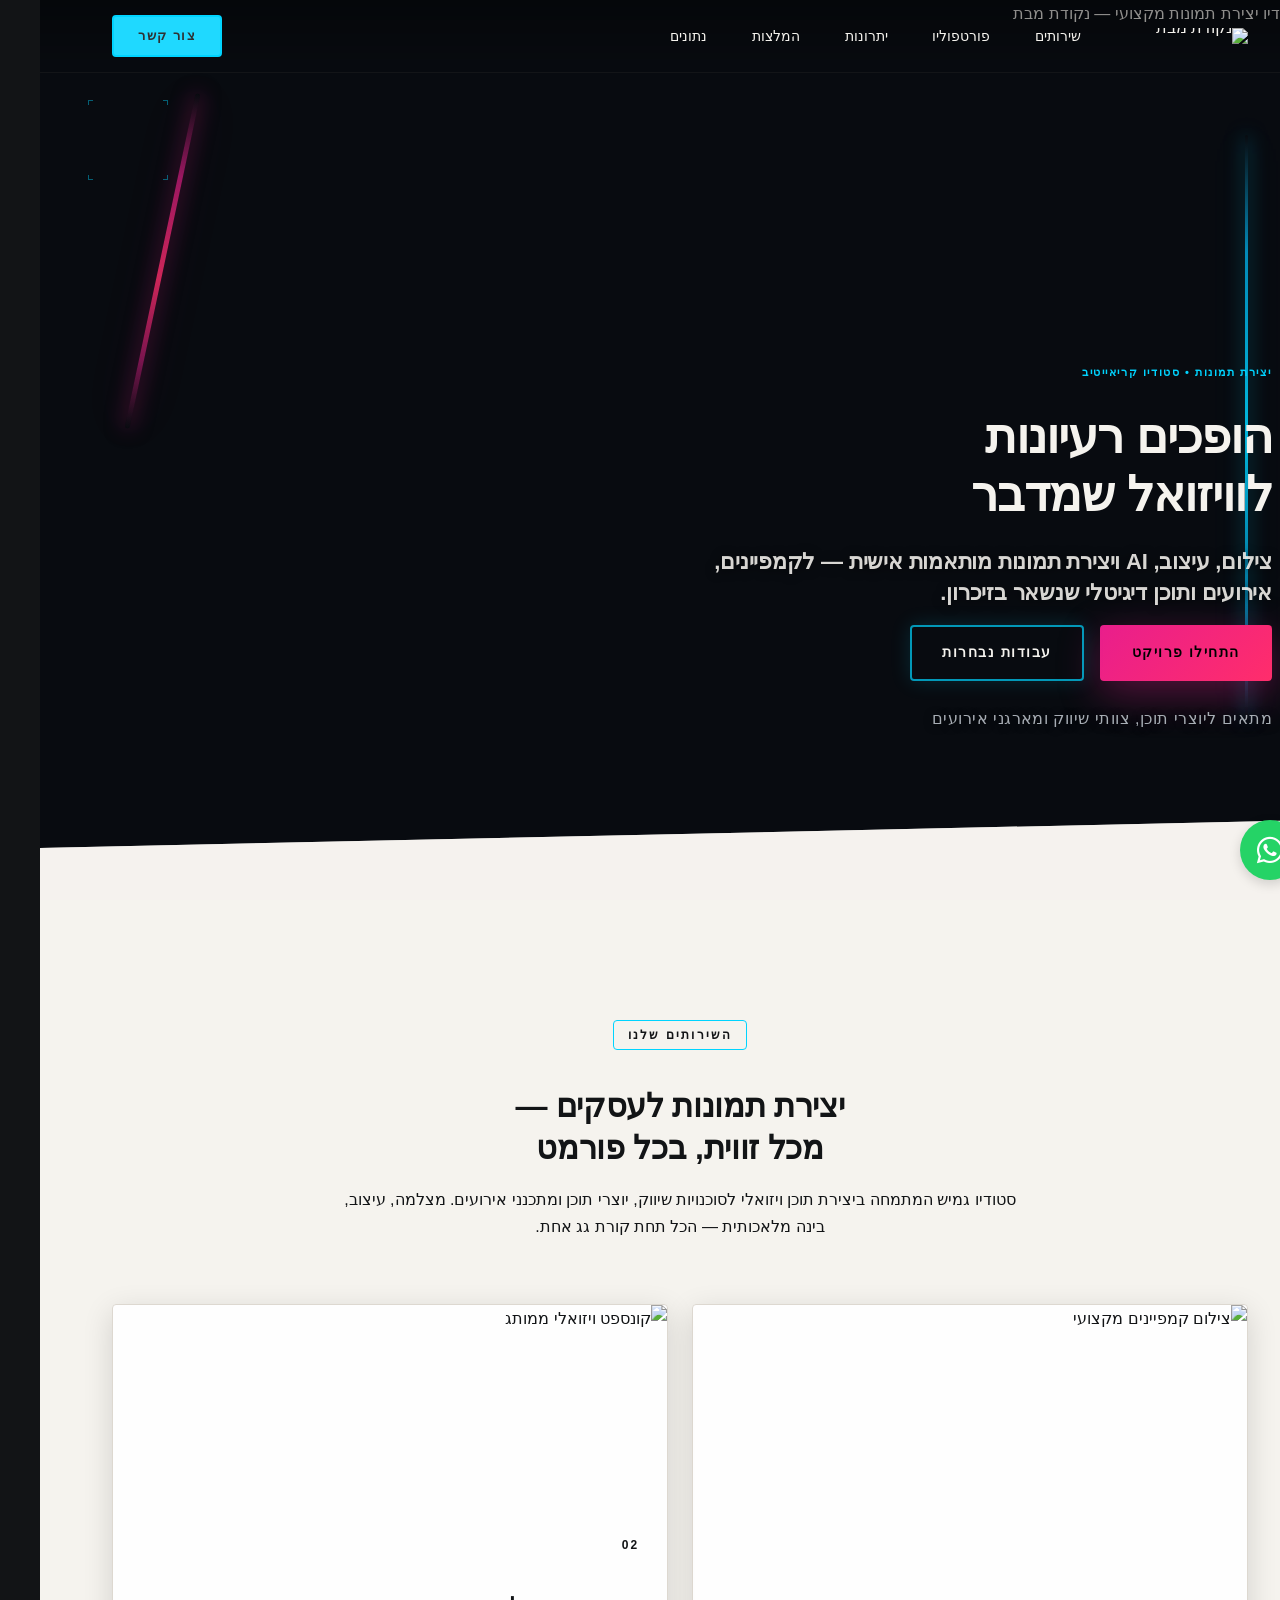
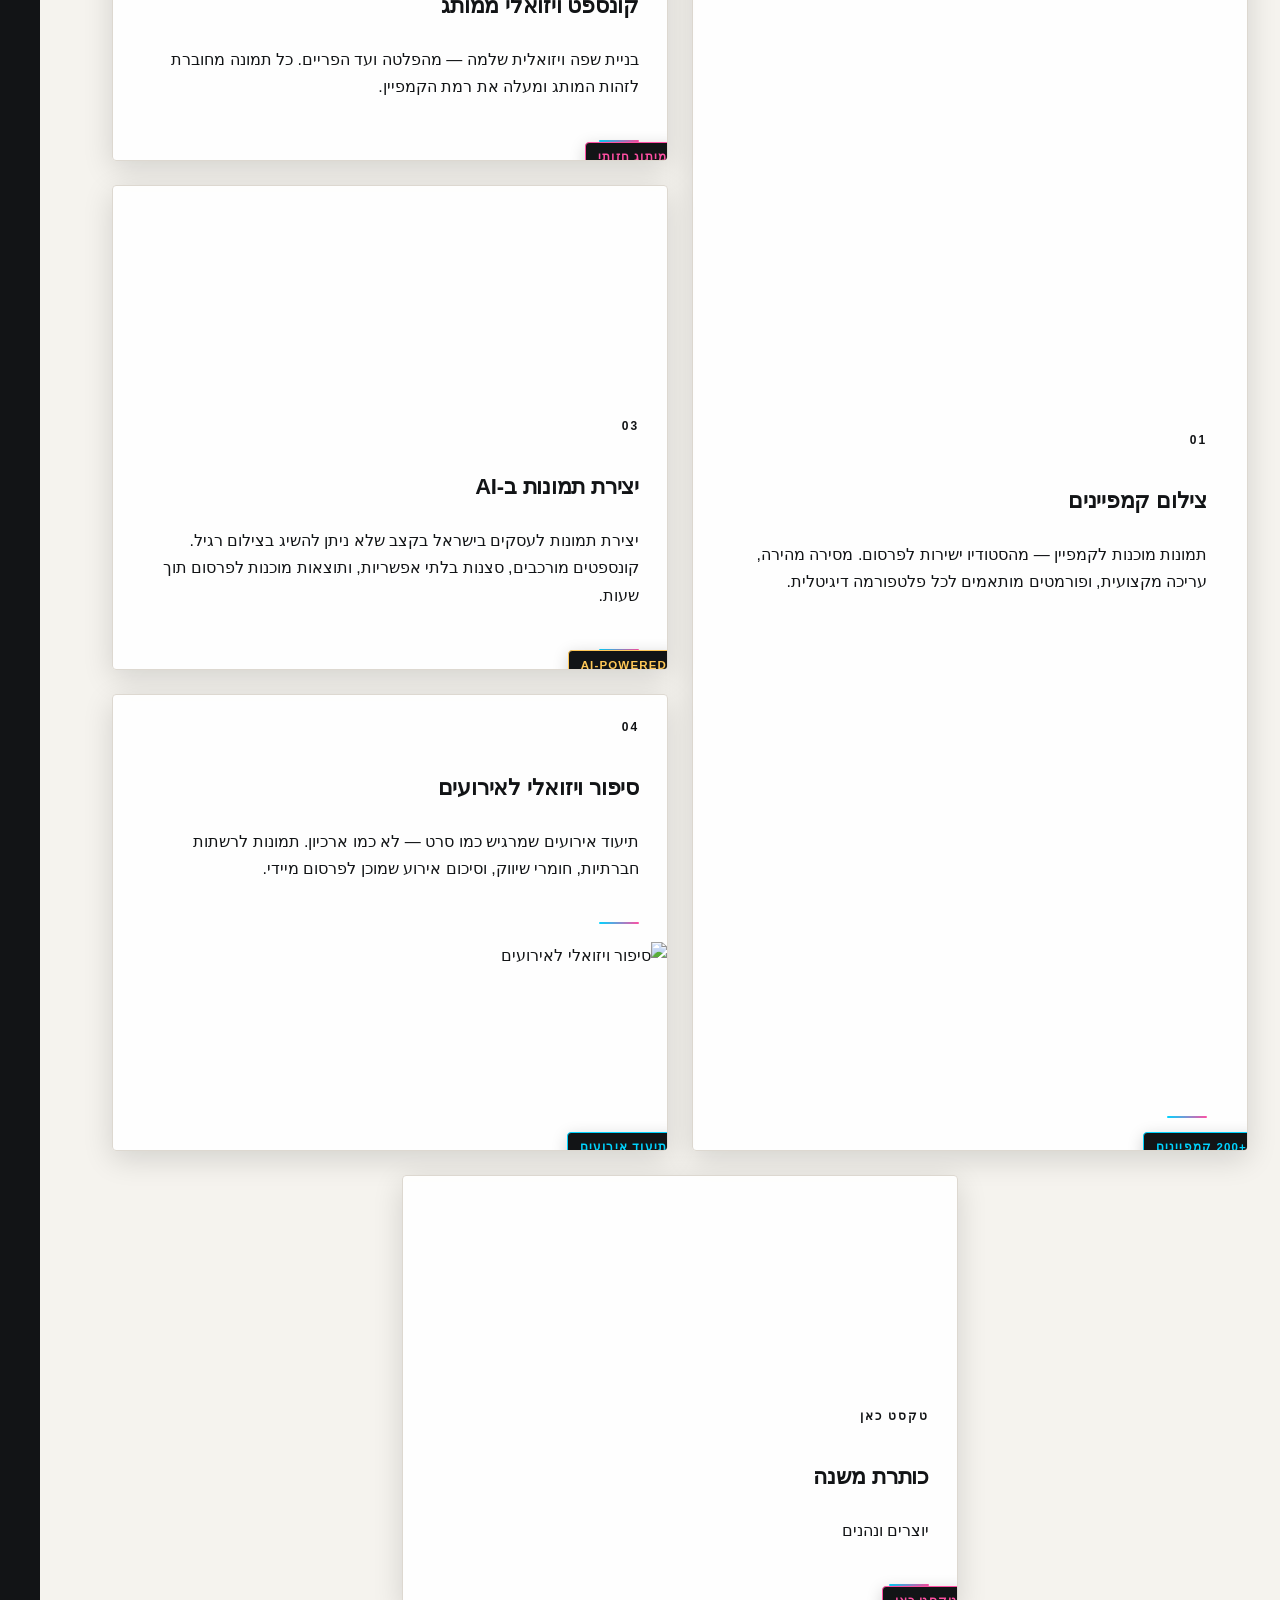
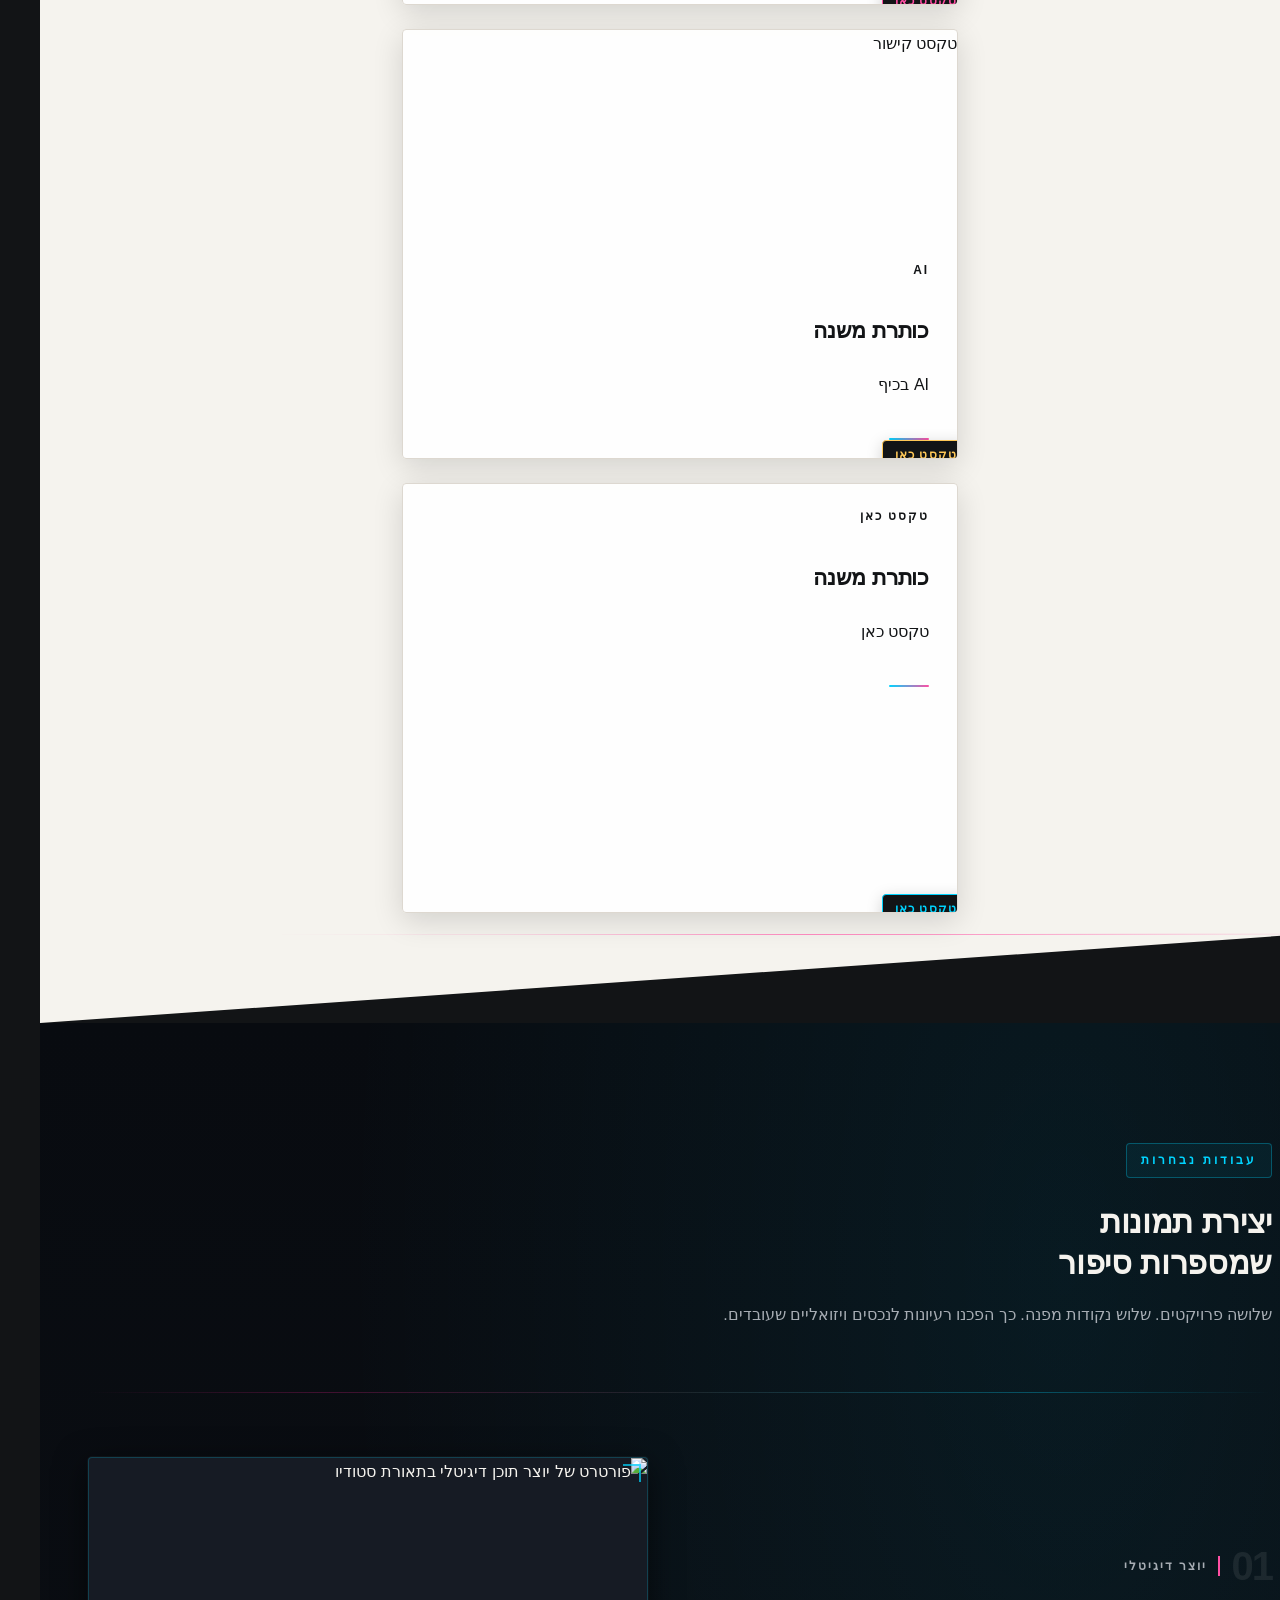
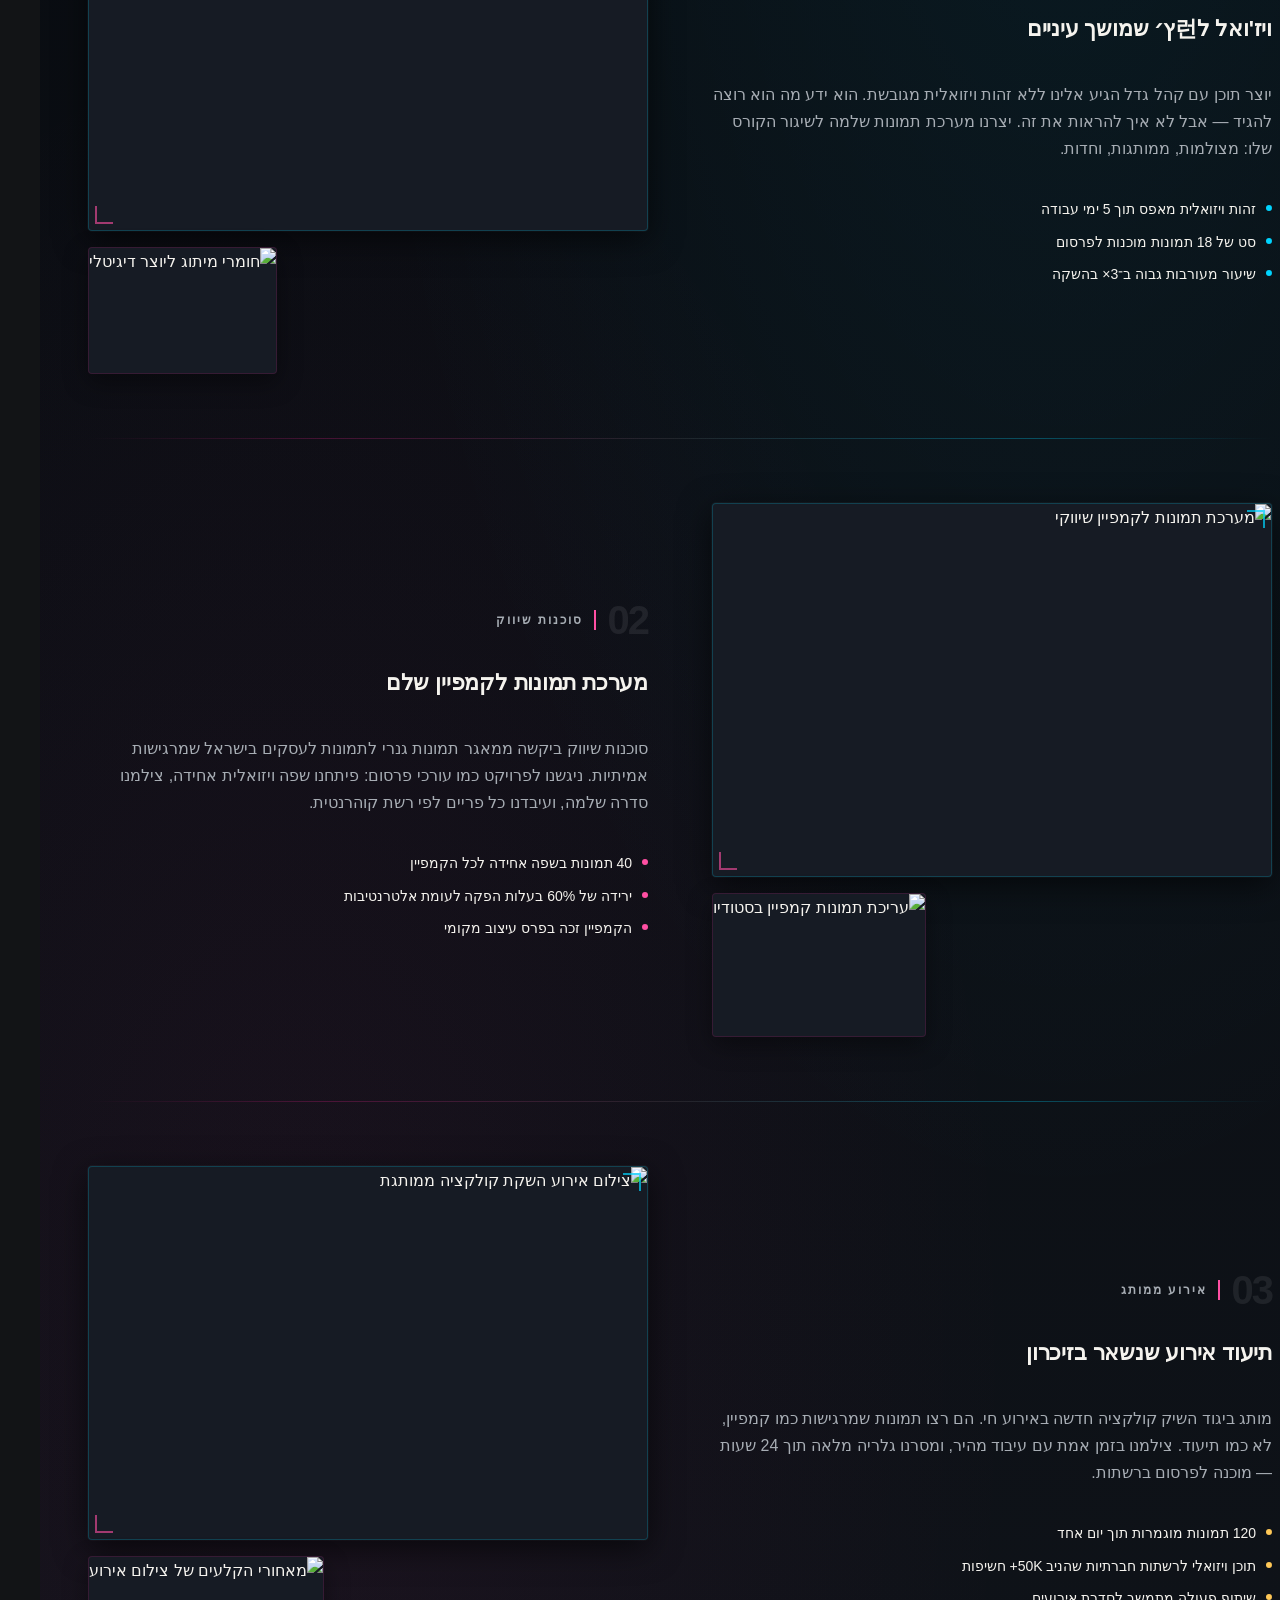
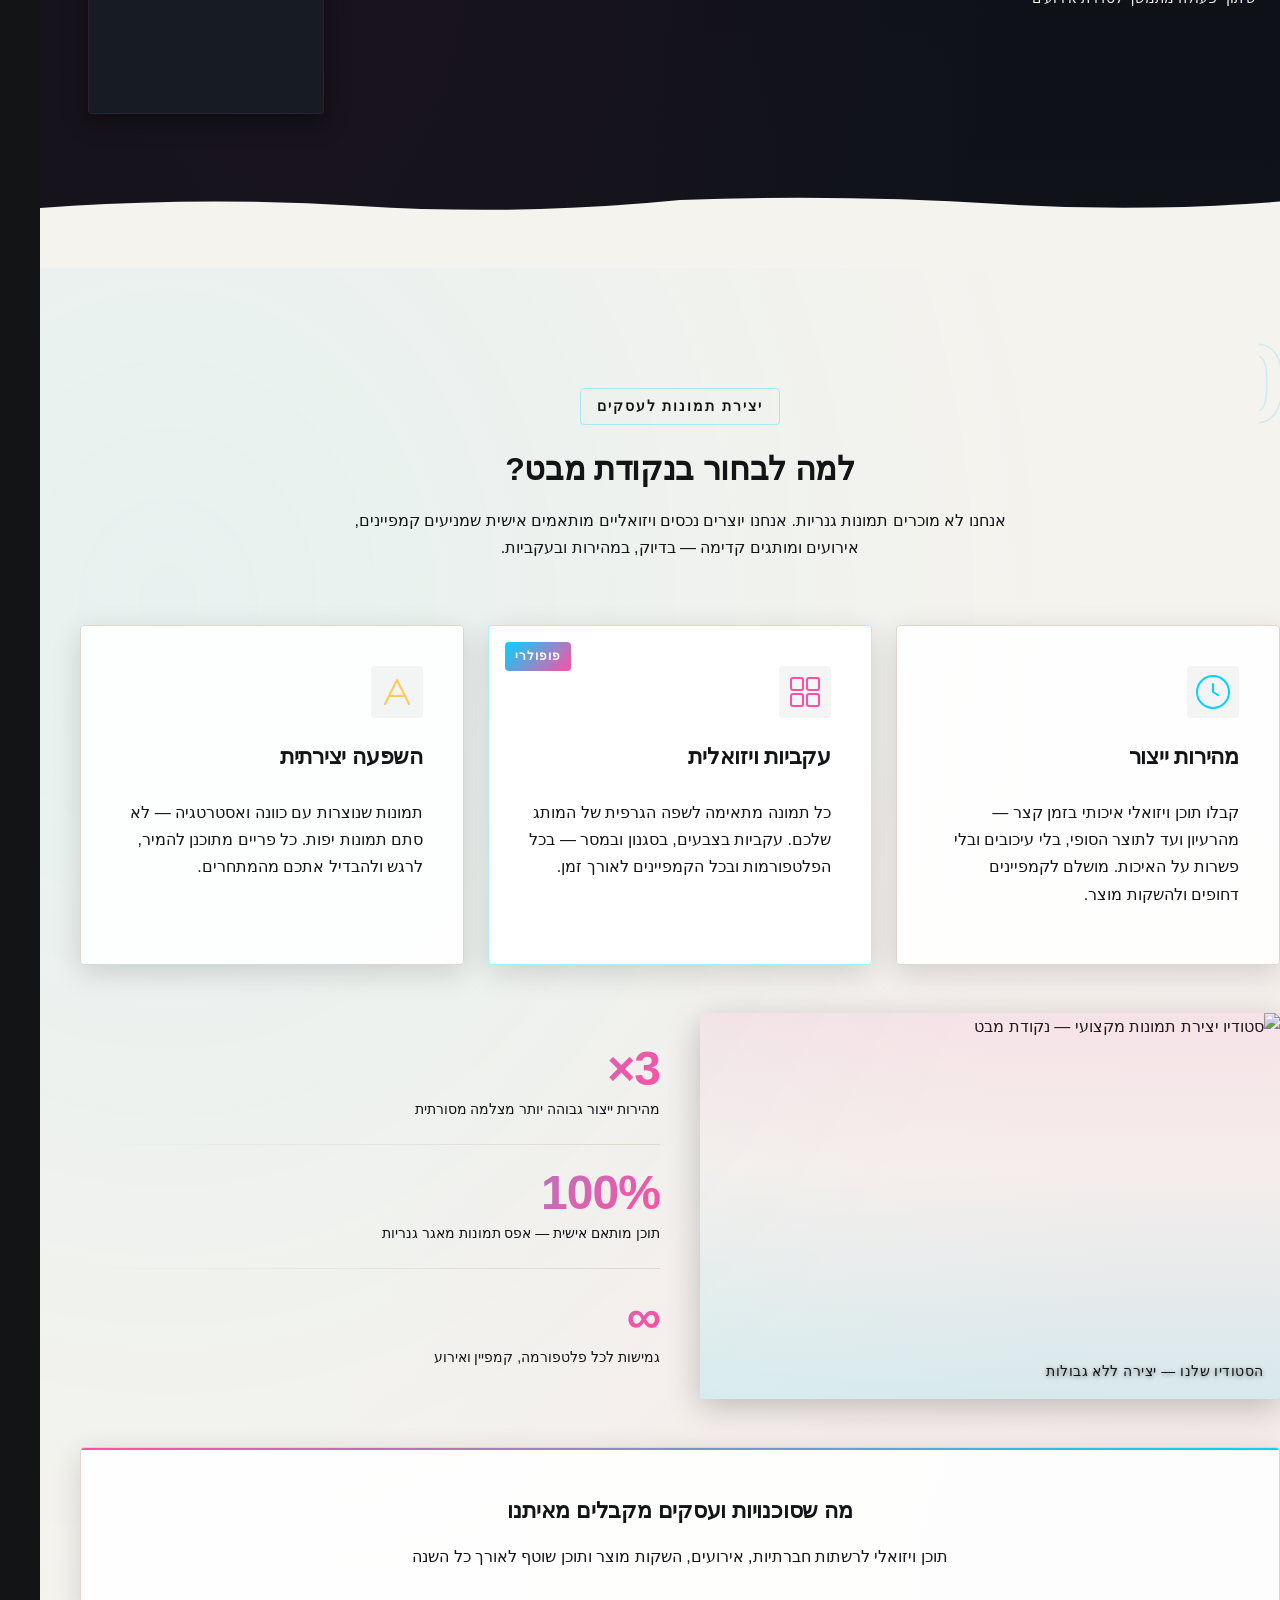
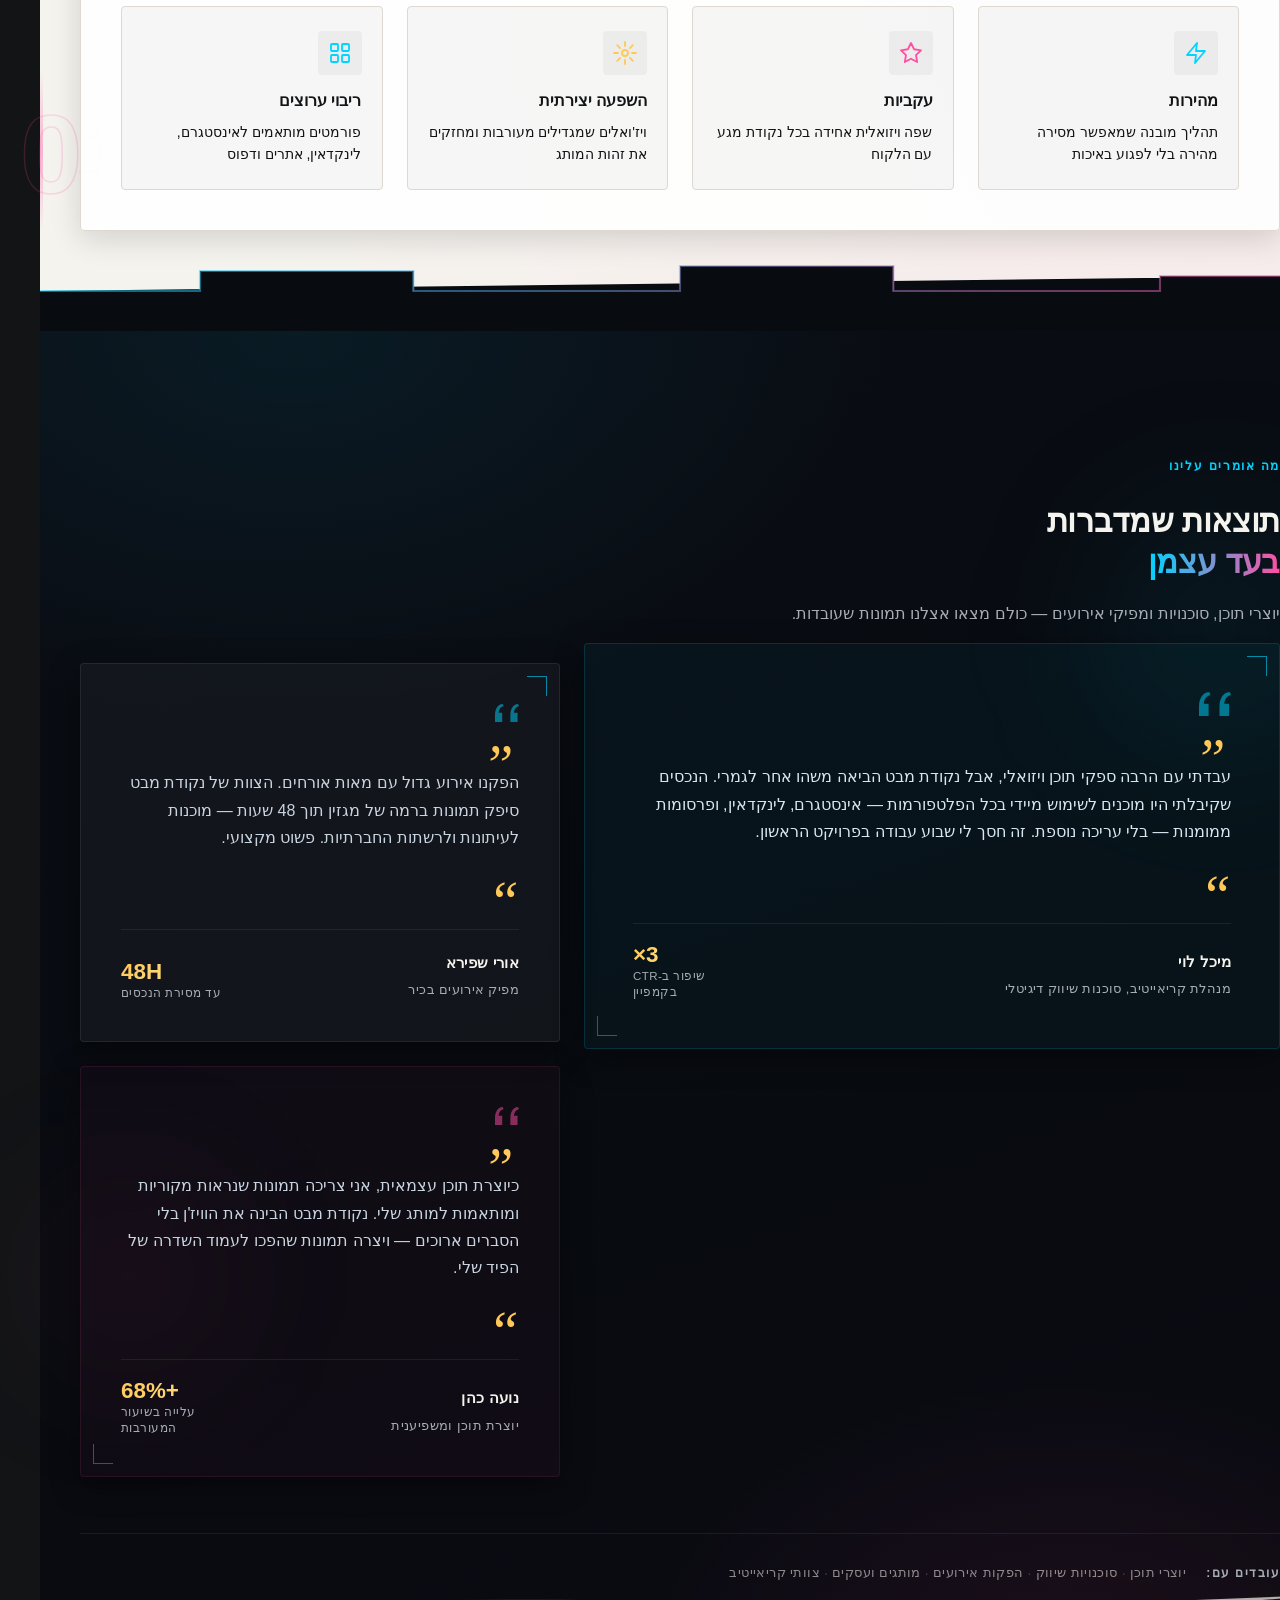
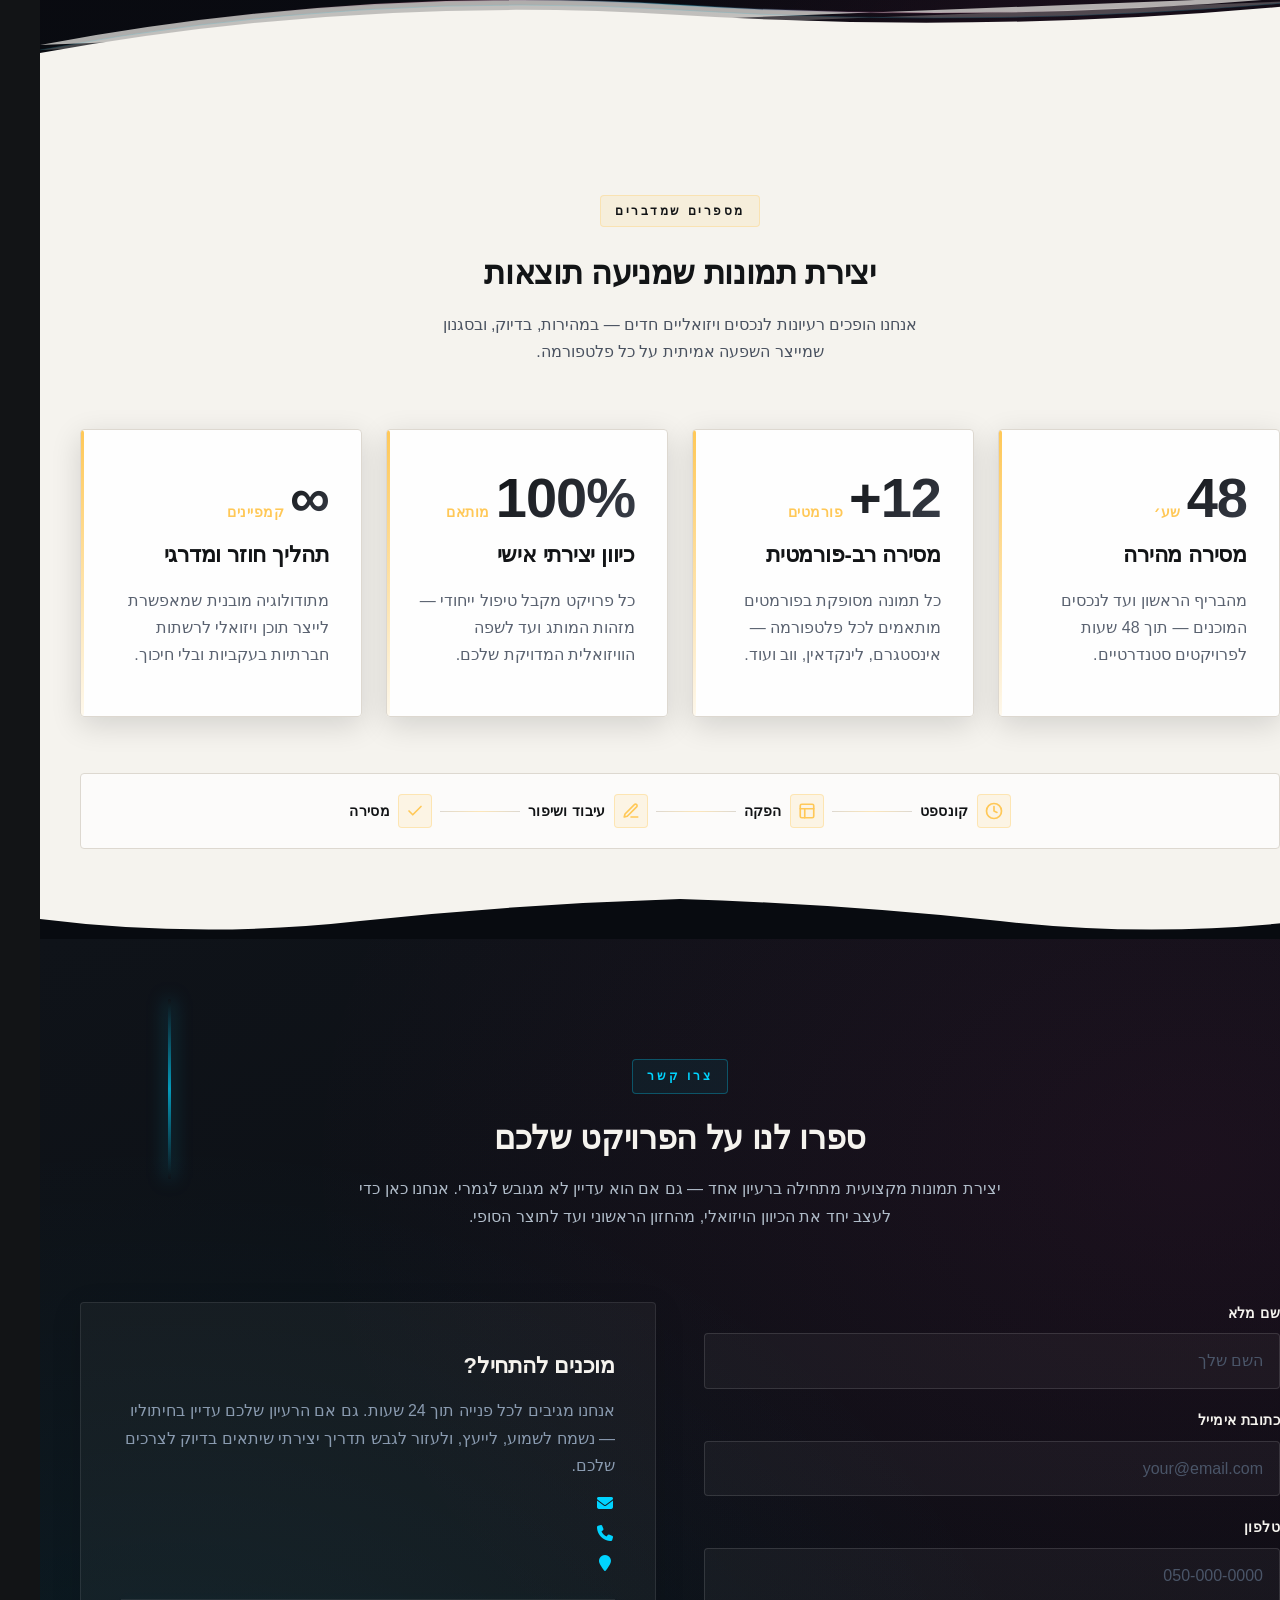
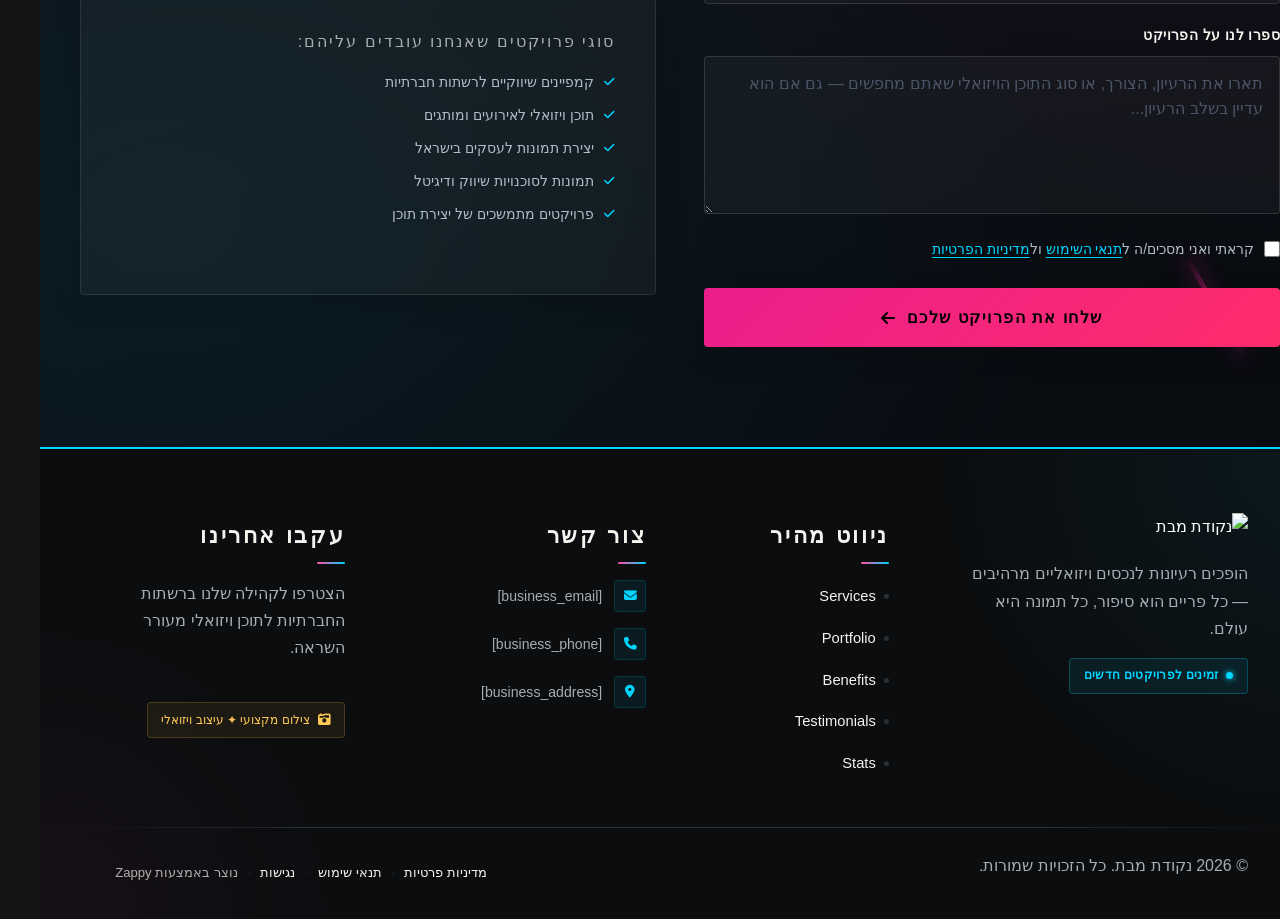
==== commit af6d7cc4: "Incremental sync: 1 page(s) — text_edit" ====
--- a/public/index.html
+++ b/public/index.html
@@ -1 +1 @@
-<!doctype html><html dir="rtl" lang="he"><head><meta charset="UTF-8"><meta content="width=device-width,initial-scale=1" name="viewport"><meta content="index, follow" name="robots"><title>יצירת תמונות — נקודת מבת</title><meta content="A business focused on image creation, which could encompass photography, digital art, illustration, AI-generated imagery, or graphic design. The specific niche," name="description"><meta content="יצירת תמונות, יצירת תמונות לעסקים בישראל, תמונות לסוכנויות שיווק, יצירת תוכן ויזואלי לרשתות חברתיות" name="keywords"><link href="/assets/favicon.ico" rel="icon" type="image/x-icon"><link href="/assets/favicon-16x16.png" rel="icon" type="image/png" sizes="16x16"><link href="/assets/favicon-32x32.png" rel="icon" type="image/png" sizes="32x32"><link href="/assets/favicon-48x48.png" rel="icon" type="image/png" sizes="48x48"><link href="/assets/favicon-192x192.png" rel="icon" type="image/png" sizes="192x192"><link href="/assets/favicon-512x512.png" rel="icon" type="image/png" sizes="512x512"><link href="/assets/apple-touch-icon.png" rel="apple-touch-icon"><script>!function(){"use strict";var t="dff4d91e-fb81-4e05-8b41-00c79ac7ff52",e="https://api.zappy5.com/api/analytics/track",a=18e5,n=2592e6,o=!0,i=!0,r=!0;var s=function(){var e="zappy_visitor_"+t,a=null;try{if(a=localStorage.getItem(e)){var o=JSON.parse(a),i=Date.now();if(i-o.created<n)return o.lastSeen=i,localStorage.setItem(e,JSON.stringify(o)),o.id}}catch(t){console.warn("Zappy Analytics: LocalStorage not available")}var r="zv_"+Date.now()+"_"+Math.random().toString(36).substr(2,9);try{localStorage.setItem(e,JSON.stringify({id:r,created:Date.now(),lastSeen:Date.now()}))}catch(t){}return r}(),c=function(){var e="zappy_session_"+t,n=null;try{if(n=sessionStorage.getItem(e)){var o=JSON.parse(n),i=Date.now();if(i-o.timestamp<a)return o.timestamp=i,sessionStorage.setItem(e,JSON.stringify(o)),o.id}}catch(t){console.warn("Zappy Analytics: SessionStorage not available")}var r="zs_"+Date.now()+"_"+Math.random().toString(36).substr(2,9);try{sessionStorage.setItem(e,JSON.stringify({id:r,timestamp:Date.now()}))}catch(t){}return r}();function l(a,n){n=n||{};var o={website_id:t,event_type:a,page_path:window.location.pathname,referrer:document.referrer||"direct",visitor_id:s,session_id:c,metadata:n};if(navigator.sendBeacon){var i=new Blob([JSON.stringify(o)],{type:"application/json"});navigator.sendBeacon(e,i)}else fetch(e,{method:"POST",headers:{"Content-Type":"application/json"},body:JSON.stringify(o),keepalive:!0}).catch(function(t){console.warn("Zappy Analytics: Failed to track event",t)})}o&&l("pageview",{title:document.title,url:window.location.href}),i&&document.addEventListener("click",function(t){var e=t.target;if("BUTTON"===e.tagName||e.closest("button")){var a="BUTTON"===e.tagName?e:e.closest("button");l("click",{element:"button",text:a.textContent.trim().substring(0,100),id:a.id||null,class:a.className||null})}else if("A"===e.tagName||e.closest("a")){var n="A"===e.tagName?e:e.closest("a");l("navigation",{element:"link",text:n.textContent.trim().substring(0,100),href:n.href,external:n.hostname!==window.location.hostname})}},!0),r&&document.addEventListener("submit",function(t){var e=t.target;l("form_submit",{form_id:e.id||null,form_name:e.name||null,form_action:e.action||null,form_method:e.method||"GET"})},!0);var d=Date.now();window.addEventListener("beforeunload",function(){l("page_unload",{time_on_page:Math.floor((Date.now()-d)/1e3),page_path:window.location.pathname})}),window.zappyAnalytics={track:l,getVisitorId:function(){return s},getSessionId:function(){return c}}}()</script><meta content="יצירת תמונות — נקודת מבת" property="og:title"><meta content="A business focused on image creation, which could encompass photography, digital art, illustration, AI-generated imagery, or graphic design. The specific niche," property="og:description"><meta content="summary_large_image" name="twitter:card"><meta content="יצירת תמונות — נקודת מבת" name="twitter:title"><meta content="A business focused on image creation, which could encompass photography, digital art, illustration, AI-generated imagery, or graphic design. The specific niche," name="twitter:description"><meta content="website" property="og:type"><meta content="he_IL" property="og:locale"><link href="https://cdnjs.cloudflare.com/ajax/libs/font-awesome/6.4.0/css/all.min.css" rel="stylesheet"><style>.skip-link{position:absolute;top:0;left:0;transform:translateY(-200%);padding:12px 18px;background:var(--bg-dark,#1a1a1a);color:var(--text-light,#fff);font-weight:600;border-radius:0 0 8px 0;z-index:10000}.skip-link:focus{transform:none;outline:2px solid var(--ring,#fff);outline-offset:2px}:focus-visible{outline:2px solid var(--ring,currentColor);outline-offset:3px}</style><link href="/assets/favicon.ico" rel="icon" type="image/x-icon"><link href="/assets/favicon-16x16.png" rel="icon" type="image/png" sizes="16x16"><link href="/assets/favicon-32x32.png" rel="icon" type="image/png" sizes="32x32"><link href="/assets/favicon-48x48.png" rel="icon" type="image/png" sizes="48x48"><link href="/assets/favicon-192x192.png" rel="icon" type="image/png" sizes="192x192"><link href="/assets/favicon-512x512.png" rel="icon" type="image/png" sizes="512x512"><link href="/assets/apple-touch-icon.png" rel="apple-touch-icon"><link href="https://cdn.jsdelivr.net/npm/vanilla-cookieconsent@3/dist/cookieconsent.css" rel="stylesheet"><script src="https://cdn.jsdelivr.net/npm/vanilla-cookieconsent@3/dist/cookieconsent.umd.js"></script><script src="https://cdn.jsdelivr.net/gh/mickidum/acc_toolbar/acctoolbar/acctoolbar.min.js"></script><link href="/styles.css" rel="stylesheet"><style id="zappy-dropdown-submenu-styles">#navMenu li:has(.sub-menu),.nav-menu li:has(.sub-menu),.navbar li:has(.sub-menu),nav li:has(.sub-menu){position:relative}#navMenu .sub-menu,.nav-menu .sub-menu,.navbar .sub-menu,nav .sub-menu{display:block!important;position:absolute!important;top:100%;left:0;min-width:220px;background:#fff;border-radius:8px;box-shadow:0 8px 25px rgba(0,0,0,.15);padding:8px 0;opacity:0;visibility:hidden;transform:translateY(10px);transition:all .3s ease;z-index:1000;list-style:none;pointer-events:none}#navMenu li:hover>.sub-menu,.nav-menu li:hover>.sub-menu,.navbar li:hover>.sub-menu,nav li:hover>.sub-menu{opacity:1!important;visibility:visible!important;transform:translateY(0)!important;pointer-events:auto!important}.sub-menu li{list-style:none;margin:0;padding:0}.sub-menu a{display:block!important;padding:10px 16px!important;color:var(--text-dark,#333)!important;font-weight:500;text-decoration:none;white-space:nowrap;transition:background-color .2s}.sub-menu .zappy-nav-child>a{padding-left:28px!important;font-size:.9em!important;opacity:.85!important}[dir=rtl] .sub-menu .zappy-nav-child>a,html[lang=ar] .sub-menu .zappy-nav-child>a,html[lang=he] .sub-menu .zappy-nav-child>a{padding-left:10px!important;padding-right:28px!important}.sub-menu .zappy-nav-parent>a{font-weight:600!important}.sub-menu a:hover{background-color:#f5f5f5}[dir=rtl] .nav-menu .sub-menu,[dir=rtl] .navbar .sub-menu,[dir=rtl] nav .sub-menu,html[lang=ar] .nav-menu .sub-menu,html[lang=ar] .navbar .sub-menu,html[lang=ar] nav .sub-menu,html[lang=he] .nav-menu .sub-menu,html[lang=he] .navbar .sub-menu,html[lang=he] nav .sub-menu{left:auto!important;right:0!important}.sub-menu:empty,.sub-menu:not(:has(li)):not(:has(> a)),.sub-menu:not(:has(li:not(.zappy-hidden-menu-item))):not(:has(> a)){display:none!important;opacity:0!important;visibility:hidden!important;pointer-events:none!important}li:has(.menu-group-title):hover>.sub-menu{opacity:1!important;visibility:visible!important;transform:translateY(0)!important;pointer-events:auto!important}#navMenu>li>.menu-group-title,.nav-menu>li>.menu-group-title{display:inline-block;padding:.5rem 1rem;cursor:default;user-select:none}@media (max-width:768px){#navMenu .sub-menu,.nav-menu .sub-menu,.navbar .sub-menu,nav .sub-menu{position:static!important;transform:none!important;box-shadow:none!important;background:0 0!important;max-height:0;overflow:hidden;opacity:0;visibility:hidden;transition:max-height .3s ease,opacity .3s ease;padding:0!important;border-radius:0!important}#navMenu .sub-menu.mobile-expanded,.nav-menu .sub-menu.mobile-expanded,.navbar .sub-menu.mobile-expanded{max-height:none!important;overflow-y:visible!important;opacity:1!important;visibility:visible!important;padding:8px 0 8px 16px!important}[dir=rtl] .sub-menu.mobile-expanded,html[lang=he] .sub-menu.mobile-expanded{padding:8px 16px 8px 0!important}#navMenu li:hover>.sub-menu,.nav-menu li:hover>.sub-menu,.navbar li:hover>.sub-menu,nav li:hover>.sub-menu{opacity:0;visibility:hidden;pointer-events:none}#navMenu li>.sub-menu.mobile-expanded,.nav-menu li>.sub-menu.mobile-expanded,.navbar li>.sub-menu.mobile-expanded,nav li>.sub-menu.mobile-expanded{opacity:1!important;visibility:visible!important;pointer-events:auto!important}#navMenu li:has(.sub-menu),.nav-menu li:has(.sub-menu),.navbar li:has(.sub-menu),nav li:has(.sub-menu){display:flex!important;flex-wrap:wrap!important;align-items:center!important;position:relative!important;min-height:44px!important}#navMenu li:has(.sub-menu)>a,.nav-menu li:has(.sub-menu)>a,.navbar li:has(.sub-menu)>a,nav li:has(.sub-menu)>a{flex:1!important;min-width:0!important}#navMenu li:has(.sub-menu)>.menu-group-title,.nav-menu li:has(.sub-menu)>.menu-group-title,.navbar li:has(.sub-menu)>.menu-group-title,nav li:has(.sub-menu)>.menu-group-title{flex:1!important;min-width:0!important;padding:0!important;line-height:inherit!important}#navMenu li:has(.sub-menu)>.sub-menu,.nav-menu li:has(.sub-menu)>.sub-menu,.navbar li:has(.sub-menu)>.sub-menu,nav li:has(.sub-menu)>.sub-menu{flex-basis:100%!important;width:100%!important}#navMenu li:has(.sub-menu)>a [class*=arrow],#navMenu li:has(.sub-menu)>a [class*=chevron],.nav-menu li:has(.sub-menu)>a .fa-angle-down,.nav-menu li:has(.sub-menu)>a .fa-chevron-down,.nav-menu li:has(.sub-menu)>a [class*=arrow],.nav-menu li:has(.sub-menu)>a [class*=chevron],nav li:has(.sub-menu)>a [class*=arrow],nav li:has(.sub-menu)>a [class*=chevron]{display:none!important;visibility:hidden!important}.mobile-submenu-toggle{display:flex!important;align-items:center!important;justify-content:center!important;width:44px!important;height:auto!important;background:0 0!important;border:none!important;cursor:pointer!important;color:var(--text-light)!important;position:static!important;flex-shrink:0!important;align-self:stretch!important;z-index:2!important;padding:0!important;margin:0!important}.mobile-submenu-toggle::after{content:''!important;width:0!important;height:0!important;border-left:6px solid transparent!important;border-right:6px solid transparent!important;border-top:7px solid currentColor!important;transition:transform .3s ease!important}.mobile-submenu-toggle.expanded::after{transform:rotate(180deg)!important}.sub-menu a{padding:10px 0!important;display:block!important;color:var(--text-light)!important;white-space:normal!important}.sub-menu .zappy-nav-child>a{padding-left:28px!important;font-size:.9em!important;opacity:.85!important}[dir=rtl] .sub-menu .zappy-nav-child>a,html[lang=ar] .sub-menu .zappy-nav-child>a,html[lang=he] .sub-menu .zappy-nav-child>a{padding-left:0!important;padding-right:28px!important}.sub-menu .zappy-nav-parent>a{font-weight:600!important}#navMenu.active,.nav-menu.active{max-width:100vw!important;overflow-x:hidden!important;box-sizing:border-box!important}.navbar .sub-menu li a,.zappy-products-dropdown .sub-menu a,nav.navbar .sub-menu li a{color:var(--text-light)!important}}@media (min-width:769px){.mobile-submenu-toggle{display:none!important}}</style><style id="zappy-widget-visibility">html[dir=rtl] .whatsapp-float{right:20px!important;left:auto!important}html:not([dir]) .whatsapp-float,html[dir=ltr] .whatsapp-float{left:20px!important;right:auto!important}html[dir=rtl] #mic-access-tool-general-button,html[dir=rtl] #mic-init-access-tool #mic-access-tool-general-button,html[dir=rtl] #mic-init-access-tool .mic-access-tool-general-button,html[dir=rtl] ._access-icon,html[dir=rtl] .mic-access-tool-general-button{left:20px!important;right:auto!important}html:not([dir]) #mic-access-tool-general-button,html:not([dir]) #mic-init-access-tool #mic-access-tool-general-button,html:not([dir]) #mic-init-access-tool .mic-access-tool-general-button,html:not([dir]) ._access-icon,html:not([dir]) .mic-access-tool-general-button,html[dir=ltr] #mic-access-tool-general-button,html[dir=ltr] #mic-init-access-tool #mic-access-tool-general-button,html[dir=ltr] #mic-init-access-tool .mic-access-tool-general-button,html[dir=ltr] ._access-icon,html[dir=ltr] .mic-access-tool-general-button{right:20px!important;left:auto!important}@media (max-width:768px){.whatsapp-float{display:flex!important}}@media (min-width:769px){.whatsapp-float{display:flex!important}}@media (max-width:768px){#mic-access-tool-general-button,#mic-init-access-tool #mic-access-tool-general-button,#mic-init-access-tool .mic-access-tool-general-button,._access-icon,.mic-access-tool-general-button{display:flex!important;visibility:visible!important;opacity:1!important;pointer-events:auto!important}#mic-access-tool-box.opened-mic-access-tool,#mic-init-access-tool #mic-access-tool-box.opened-mic-access-tool,.mic-access-tool-box.opened-mic-access-tool{visibility:visible!important;opacity:1!important;pointer-events:auto!important}}@media (min-width:769px){#mic-access-tool-general-button,#mic-init-access-tool #mic-access-tool-general-button,#mic-init-access-tool .mic-access-tool-general-button,._access-icon,.mic-access-tool-general-button{display:flex!important;visibility:visible!important;opacity:1!important;pointer-events:auto!important}#mic-access-tool-box.opened-mic-access-tool,#mic-init-access-tool #mic-access-tool-box.opened-mic-access-tool,.mic-access-tool-box.opened-mic-access-tool{visibility:visible!important;opacity:1!important;pointer-events:auto!important}}</style></head><body><a href="#main" class="skip-link">דלג לתוכן הראשי</a><nav class="navbar" dir="rtl"><button class="mobile-toggle" aria-label="Menu" id="mobileToggle"><svg viewBox="0 0 24 24" fill="none" height="24" width="24" class="hamburger-icon"><path d="M3 12h18M3 6h18M3 18h18" stroke="currentColor" stroke-width="2" stroke-linecap="round"></path></svg> <svg viewBox="0 0 24 24" fill="none" height="24" width="24" class="close-icon" style="display:none"><path d="M18 6L6 18M6 6l12 12" stroke="currentColor" stroke-width="2" stroke-linecap="round"></path></svg></button> <button class="phone-header-btn" aria-label="Call" data-phone=""><svg viewBox="0 0 24 24" fill="currentColor" height="20" width="20"><path d="M22 16.92v3a2 2 0 0 1-2.18 2 19.79 19.79 0 0 1-8.63-3.07 19.5 19.5 0 0 1-6-6 19.79 19.79 0 0 1-3.07-8.67A2 2 0 0 1 4.11 2h3a2 2 0 0 1 2 1.72 12.84 12.84 0 0 0 .7 2.81 2 2 0 0 1-.45 2.11L8.09 9.91a16 16 0 0 0 6 6l1.27-1.27a2 2 0 0 1 2.11-.45 12.84 12.84 0 0 0 2.81.7A2 2 0 0 1 22 16.92z"></path></svg></button><div class="nav-container"><div class="nav-right-group"><div class="nav-brand"><a href="/" class="logo-link"><img alt="נקודת מבת" src="/assets/site-----image-1.webp" class="logo"></a></div><ul class="nav-menu" id="navMenu"><li><a href="#services">שירותים</a></li><li><a href="#portfolio">פורטפוליו</a></li><li><a href="#benefits">יתרונות</a></li><li><a href="#testimonials">המלצות</a></li><li><a href="#stats">נתונים</a></li></ul></div><div class="nav-cta-container"><a href="#contact" class="nav-cta-btn">צור קשר</a></div></div></nav><script>window.addEventListener("load",function(){const e=document.querySelector(".navbar, nav, header");if(!e)return void console.log("[Navbar] Navbar element not found");let t=document.getElementById("mobileToggle")||document.querySelector(".mobile-toggle")||document.querySelector(".hamburger")||document.querySelector(".hamburger-menu")||document.querySelector(".menu-toggle")||document.querySelector(".burger-menu")||document.querySelector('[aria-label="Menu"]')||document.querySelector('[aria-label="תפריט"]');const n=document.querySelector(".phone-header-btn"),o=window.getComputedStyle(e);let r=o.backgroundColor;if(console.log("[Navbar] Initial navbar background:",r),"transparent"===r||"rgba(0, 0, 0, 0)"===r||r.startsWith("rgba")&&r.includes(", 0)")){const e=o.backgroundImage;if(e&&"none"!==e)console.log("[Navbar] Navbar has background image/gradient, using dark text"),r="rgb(240, 240, 240)";else{const e=window.getComputedStyle(document.body).backgroundColor;console.log("[Navbar] Navbar transparent, using body background:",e),r=e}}const a=r.match(/\d+/g);if(a&&a.length>=3){const e=(.299*parseInt(a[0])+.587*parseInt(a[1])+.114*parseInt(a[2]))/255;console.log("[Navbar] Mobile button colors preserved from Claude CSS (luminance:",e.toFixed(2)+")");const o=document.createElement("style");o.id="zappy-mobile-nav-fix";document.documentElement.lang;document.documentElement.dir,o.textContent='\n        /* Hide mobile buttons on desktop, show only on mobile */\n        @media (min-width: 769px) {\n          .mobile-toggle,\n          .phone-header-btn {\n            display: none !important;\n          }\n        }\n        \n        /* Show and position mobile buttons correctly on mobile */\n        @media (max-width: 768px) {\n          .navbar,\n          nav.navbar {\n            min-height: 70px !important;\n          }\n\n          .mobile-toggle,\n          .phone-header-btn {\n            position: absolute !important;\n            top: 0 !important;\n            bottom: 0 !important;\n            margin-top: auto !important;\n            margin-bottom: auto !important;\n            transform: none !important;\n            z-index: 1001 !important;\n            display: flex !important;\n            align-items: center !important;\n            justify-content: center !important;\n            width: 36px !important;\n            height: 36px !important;\n            border-radius: 50% !important;\n            border: none !important;\n            cursor: pointer !important;\n            padding: 6px !important;\n            background: none !important;\n            color: var(--nav-text, var(--text-light)) !important;\n            touch-action: manipulation !important;\n            -webkit-tap-highlight-color: transparent !important;\n          }\n\n          html[data-zappy-site-type="ecommerce"] .phone-header-btn,\n          body[data-zappy-site-type="ecommerce"] .phone-header-btn,\n          html[data-zappy-site-type="ecommerce"] header .phone-header-btn,\n          html[data-zappy-site-type="ecommerce"] nav .phone-header-btn {\n            display: none !important;\n            visibility: hidden !important;\n            width: 0 !important;\n            height: 0 !important;\n            min-width: 0 !important;\n            overflow: hidden !important;\n          }\n          \n          /* LTR positioning (default): hamburger LEFT, phone RIGHT */\n          html:not([dir="rtl"]):not([lang="he"]):not([lang="ar"]) .mobile-toggle,\n          html[dir="ltr"] .mobile-toggle {\n            left: 12px !important;\n            right: auto !important;\n          }\n          html:not([dir="rtl"]):not([lang="he"]):not([lang="ar"]) .phone-header-btn,\n          html[dir="ltr"] .phone-header-btn {\n            right: 12px !important;\n            left: auto !important;\n          }\n          \n          /* RTL positioning: hamburger RIGHT, phone LEFT */\n          html[dir="rtl"] .mobile-toggle,\n          html[lang="he"] .mobile-toggle,\n          html[lang="ar"] .mobile-toggle {\n            right: 12px !important;\n            left: auto !important;\n          }\n          html[dir="rtl"] .phone-header-btn,\n          html[lang="he"] .phone-header-btn,\n          html[lang="ar"] .phone-header-btn {\n            left: 12px !important;\n            right: auto !important;\n          }\n          \n          /* CRITICAL: Ensure nav-container has min-height on mobile */\n          /* All children are positioned absolutely/fixed on mobile, so height:auto collapses to 0 */\n          .nav-container {\n            min-height: 70px !important;\n            position: relative !important;\n          }\n          \n          /* Ensure SVG icons are properly sized and inherit color */\n          .mobile-toggle svg,\n          .phone-header-btn svg {\n            width: 24px !important;\n            height: 24px !important;\n            /* Don\'t force display - let JavaScript control hamburger/close toggle */\n          }\n          \n          /* Reset nav-cta-container on mobile - remove desktop box-shadow/padding */\n          /* that creates a visible ghost box when CTA button is hidden */\n          .nav-cta-container {\n            box-shadow: none !important;\n            padding: 0 !important;\n          }\n          \n          /* Hide nav-cta-container entirely on mobile when there\'s no lang-switcher */\n          /* (only the CTA button is inside, and it\'s hidden on mobile) */\n          .nav-cta-container:not(:has(.lang-switcher)) {\n            display: none !important;\n          }\n          \n          /* CRITICAL: Prevent hero image fade gradient from bleeding over headline text */\n          /* The .image-fade-gradient has bottom: -30px (extends below parent) */\n          /* On mobile stacked layout, this overlaps the h1 text below the image */\n          .hero-image-column {\n            overflow: hidden !important;\n          }\n          .image-fade-gradient {\n            bottom: 0 !important;\n          }\n          \n          /* Hide desktop language switcher on mobile - hamburger menu handles it */\n          /* High specificity to override stored CSS */\n          .lang-switcher,\n          .nav-cta-container .lang-switcher,\n          .nav-container .lang-switcher,\n          .navbar .lang-switcher,\n          .navbar .nav-cta-container .lang-switcher {\n            display: none !important;\n          }\n        }\n      ';const r=document.getElementById("zappy-mobile-nav-fix");r&&r.remove(),document.head.appendChild(o),console.log("[Navbar] Critical CSS injected for mobile nav positioning");const i=window.innerWidth<=768;if(t){const e=t.querySelector(".hamburger-icon"),n=t.querySelector(".close-icon");e&&(e.style.setProperty("width","24px","important"),e.style.setProperty("height","24px","important"),e.style.setProperty("display","block","important")),n&&(n.style.setProperty("width","24px","important"),n.style.setProperty("height","24px","important"),n.style.setProperty("display","none","important")),i?(t.style.setProperty("position","absolute","important"),t.style.setProperty("top","0","important"),t.style.setProperty("bottom","0","important"),t.style.setProperty("margin-top","auto","important"),t.style.setProperty("margin-bottom","auto","important"),t.style.setProperty("transform","none","important"),t.style.setProperty("z-index","1001","important"),t.style.removeProperty("left"),t.style.removeProperty("right"),console.log("[Navbar] Mobile toggle positioning applied (mobile viewport)")):(t.style.removeProperty("position"),t.style.removeProperty("top"),t.style.removeProperty("transform"),t.style.removeProperty("z-index"),t.style.removeProperty("left"),t.style.removeProperty("right"),console.log("[Navbar] Desktop viewport - cleared mobile toggle inline positioning"))}if(n){const e=n.querySelector("svg");e&&(e.style.width="24px",e.style.height="24px",e.setAttribute("width","24"),e.setAttribute("height","24")),i?(n.style.setProperty("position","absolute","important"),n.style.setProperty("top","0","important"),n.style.setProperty("bottom","0","important"),n.style.setProperty("margin-top","auto","important"),n.style.setProperty("margin-bottom","auto","important"),n.style.setProperty("transform","none","important"),n.style.setProperty("z-index","1001","important"),n.style.removeProperty("left"),n.style.removeProperty("right"),console.log("[Navbar] Phone button positioning applied (mobile viewport)")):(n.style.removeProperty("position"),n.style.removeProperty("top"),n.style.removeProperty("transform"),n.style.removeProperty("z-index"),n.style.removeProperty("left"),n.style.removeProperty("right"),console.log("[Navbar] Desktop viewport - cleared phone button inline positioning"))}}else console.log("[Navbar] Could not parse background color:",r);t=document.getElementById("mobileToggle")||document.querySelector(".mobile-toggle")||document.querySelector(".hamburger")||document.querySelector(".hamburger-menu")||document.querySelector(".menu-toggle")||document.querySelector(".burger-menu")||document.querySelector('[aria-label="Menu"]')||document.querySelector('[aria-label="תפריט"]');const i=document.getElementById("navMenu")||document.querySelector(".nav-menu")||document.querySelector(".nav-links")||document.querySelector("nav ul:not(.submenu)");if(!t||!i)return void console.log("[Navbar] Mobile toggle or menu not found:",{toggle:!!t,menu:!!i});i.id||(i.id="navMenu"),console.log("[Navbar] Initializing mobile menu...");const l=t.cloneNode(!0);t.parentNode.replaceChild(l,t);var s=0;function p(e){var t=Date.now();t-s<300||(s=t,function(e){e.preventDefault(),e.stopPropagation();const t=l.querySelector(".hamburger-icon"),n=l.querySelector(".close-icon");i.classList.contains("active")?(i.classList.remove("active"),t&&t.style.setProperty("display","block","important"),n&&n.style.setProperty("display","none","important"),document.body.style.overflow="",console.log("[Navbar] Menu closed")):(i.classList.add("active"),t&&t.style.setProperty("display","none","important"),n&&n.style.setProperty("display","block","important"),document.body.style.overflow="hidden",console.log("[Navbar] Menu opened"))}(e))}l.addEventListener("click",p),l.addEventListener("touchend",p),i.querySelectorAll("a").forEach(function(e){e.addEventListener("click",function(){if("#"===this.getAttribute("href"))return;const e=l.querySelector(".hamburger-icon"),t=l.querySelector(".close-icon");i.classList.remove("active"),e&&e.style.setProperty("display","block","important"),t&&t.style.setProperty("display","none","important"),document.body.style.overflow="",console.log("[Navbar] Menu closed (link clicked)")})});var m=i.querySelectorAll(".dropdown-toggle");m.forEach(function(e){e.addEventListener("click",function(e){e.preventDefault(),e.stopPropagation();var t=this.closest(".nav-dropdown");t&&(t.parentNode.querySelectorAll(".nav-dropdown.open").forEach(function(e){e!==t&&e.classList.remove("open")}),t.classList.toggle("open"),console.log("[Navbar] Dropdown toggled:",t.classList.contains("open")?"open":"closed"))})}),document.addEventListener("click",function(e){e.target.closest(".nav-dropdown")||document.querySelectorAll(".nav-dropdown.open").forEach(function(e){e.classList.remove("open")})}),console.log("[Navbar] Dropdown handlers initialized for "+m.length+" dropdowns"),n&&n.addEventListener("click",function(){const e=document.querySelectorAll('a[href^="tel:"]'),t=e.length>0?e[0].getAttribute("href").replace("tel:",""):"[business_phone]";window.location.href="tel:"+t,console.log("[Navbar] Phone button clicked")}),console.log("[Navbar] Mobile menu initialized successfully")})</script><main id="main"><section class="index-hero-section" data-band-index="0" data-layout-spec="בית-hero" dir="rtl" id="hero" data-hero-type="fullscreen-scrim"><div class="index-hero-bg"><img alt="סטודיו יצירת תמונות מקצועי — נקודת מבת" src="/assets/site-index-hero-image-1.webp" data-context="Ultra-cinematic high-end photography studio production scene: a dramatic close-crop composition showing a professional camera lens in the foreground with bokeh light streaks of cyan and magenta neon cutting across a dark near-black background. The scene evokes premium creative production — moody, editorial, with electric neon light reflections on polished surfaces. Aspect ratio 16:9, full bleed, dark background #080B10, neon accents of cyan #00D4FF and hot pink #E91E8C, ultra-sharp details, cinematic grade." data-placeholder="index-hero-image-1" height="900" loading="eager" width="1440" data-hero-bg="true" fetchpriority="high"></div><div class="index-hero-scrim" aria-hidden="true"></div><svg viewBox="0 0 80 80" xmlns="http://www.w3.org/2000/svg" fill="none" aria-hidden="true" data-no-icon-edit="true" class="index-hero-bracket"><path d="M80,4 L80,0 L76,0" stroke="#00D4FF" stroke-width="2" stroke-linecap="square" opacity="0.6"></path><path d="M4,0 L0,0 L0,4" stroke="#00D4FF" stroke-width="2" stroke-linecap="square" opacity="0.6"></path><path d="M0,76 L0,80 L4,80" stroke="#00D4FF" stroke-width="2" stroke-linecap="square" opacity="0.6"></path><path d="M76,80 L80,80 L80,76" stroke="#00D4FF" stroke-width="2" stroke-linecap="square" opacity="0.6"></path></svg><div class="index-hero-streak-cyan" aria-hidden="true"></div><div class="index-hero-streak-pink" aria-hidden="true"></div><div class="index-hero-content"><div class="index-hero-inner"><span class="index-hero-label">יצירת תמונות • סטודיו קריאייטיב</span><h1 class="index-hero-h1">הופכים רעיונות<br>לוויזואל שמדבר</h1><h3 class="index-hero-subtitle">צילום, עיצוב, AI ויצירת תמונות מותאמות אישית — לקמפיינים, אירועים ותוכן דיגיטלי שנשאר בזיכרון.</h3><div class="index-hero-ctas"><a href="#contact" class="index-hero-btn-primary">התחילו פרויקט</a> <a href="#portfolio" class="index-hero-btn-secondary">עבודות נבחרות</a></div><p class="index-hero-trust">מתאים ליוצרי תוכן, צוותי שיווק ומארגני אירועים</p></div></div><div class="index-hero-divider-wrapper"><svg viewBox="0 0 1440 80" xmlns="http://www.w3.org/2000/svg" aria-hidden="true" data-no-icon-edit="true" preserveAspectRatio="none"><defs><linearGradient id="heroBottomGlow" x1="0" x2="1" y1="0" y2="0"><stop offset="0%" stop-color="#0F1319"></stop><stop offset="48%" stop-color="#0F1319"></stop><stop offset="52%" stop-color="rgba(0,212,255,0.18)"></stop><stop offset="56%" stop-color="#0F1319"></stop><stop offset="100%" stop-color="#0F1319"></stop></linearGradient></defs><path d="M0,80 L0,28 L1440,0 L1440,80 Z" fill="var(--bg-light)"></path><path d="M0,80 L0,28 L1440,0 L1440,80 Z" fill="var(--bg-light)" opacity="0.7"></path></svg></div></section><section class="index-services-section" data-band-index="1" data-layout-spec="בית-services" dir="rtl" id="services"><div class="index-services-container"><div class="index-services-intro"><p class="zappy-editable"><span class="index-services-eyebrow" style="color:rgb(18, 20, 22) !important">השירותים שלנו</span></p><h2 class="index-services-heading">יצירת תמונות לעסקים —<br>מכל זווית, בכל פורמט</h2><p class="index-services-subtext" style="color:rgb(18, 20, 22) !important">סטודיו גמיש המתמחה ביצירת תוכן ויזואלי לסוכנויות שיווק, יוצרי תוכן ומתכנני אירועים. מצלמה, עיצוב, בינה מלאכותית — הכל תחת קורת גג אחת.</p></div><div class="index-services-grid zappy-preserve-css-grid" style="--zappy-grid-cols:repeat(2, minmax(0, 1fr));display:grid;grid-template-columns:repeat(2, minmax(0, 1fr));align-items:stretch !important" data-original-gap="24px" data-original-item-width="658" data-zappy-explicit-columns="true" data-zappy-grid-align="start"><article class="index-services-card index-services-card--featured zappy-grid-item-no-stretch" data-grid-item-index="0"><div class="index-services-card-image-wrap"><img alt="צילום קמפיינים מקצועי" src="/assets/site-index-services-image-1.webp" data-context="Professional campaign photography studio shoot — a model or product in dramatic directional lighting against a clean backdrop, editorial style, high contrast, cinematic color grade, for an Israeli image-creation studio" data-placeholder="index-services-image-1" height="400" loading="lazy" width="600" decoding="async" data-element-id="img-1779366462931-jf7twzp37" data-element-type="image"></div><div class="index-services-card-body"><p class="zappy-editable"><span class="index-services-card-label" style="color:rgb(18, 20, 22) !important">01</span></p><h3 class="index-services-card-title">צילום קמפיינים</h3><p class="index-services-card-desc" style="color:rgb(18, 20, 22) !important">תמונות מוכנות לקמפיין — מהסטודיו ישירות לפרסום. מסירה מהירה, עריכה מקצועית, ופורמטים מותאמים לכל פלטפורמה דיגיטלית.</p><div class="index-services-card-rule"></div></div><div class="index-services-chip index-services-chip--cyan">+200 קמפיינים</div></article><div class="zappy-grid-item-no-stretch index-services-stack" data-grid-item-index="1"><article class="index-services-card index-services-card--small"><div class="index-services-card-image-wrap index-services-card-image-wrap--small"><img alt="קונספט ויזואלי ממותג" src="/assets/site-index-services-image-2.webp" data-context="Branded visual concept moodboard for a marketing agency — flat lay of brand colors, logo elements, typography samples, and product photography arranged artistically on a white surface, Israeli design studio style" data-placeholder="index-services-image-2" height="260" loading="lazy" width="400" decoding="async" data-element-id="img-1779366462931-cssetidej" data-element-type="image"></div><div class="index-services-card-body"><p class="zappy-editable"><span class="index-services-card-label" style="color:rgb(18, 20, 22) !important">02</span></p><h3 class="index-services-card-title">קונספט ויזואלי ממותג</h3><p class="index-services-card-desc" style="color:rgb(18, 20, 22) !important">בניית שפה ויזואלית שלמה — מהפלטה ועד הפריים. כל תמונה מחוברת לזהות המותג ומעלה את רמת הקמפיין.</p><div class="index-services-card-rule"></div></div><div class="index-services-chip index-services-chip--pink">מיתוג חזותי</div></article><article class="index-services-card index-services-card--small"><div class="index-services-card-image-wrap index-services-card-image-wrap--small"><a href="נקודת מבט" target="_blank" data-zappy-click-action="link" rel="noopener noreferrer" style="text-decoration:none;color:inherit;display:contents"><div style="position:relative !important;overflow:hidden !important;width:461px !important;max-width:100% !important;margin-left:auto !important;margin-right:auto !important;height:173px !important;display:block !important;cursor:pointer" data-element-id="img-1779366462931-w3q75a3n2" data-element-type="image" data-zappy-wrapper-margins-applied="true" data-zappy-zoom-clip="true" data-zappy-zoom-wrapper="true" data-zappy-zoom-wrapper-align="center" data-zappy-zoom-wrapper-height="173px" data-zappy-zoom-wrapper-width="461px" data-zappy-zoom-wrapper-width-mode="px" data-zappy-click-action="link"><img alt="יצירת תמונות בבינה מלאכותית" src="/assets/site-index-services-image-3.webp" data-context="AI-generated imagery for social media marketing — surreal, hyper-realistic product or concept image with neon accents, futuristic aesthetic, created for Israeli content creators and agencies" data-placeholder="index-services-image-3" height="260" loading="lazy" width="400" decoding="async" data-element-id="img-1779366462931-w3q75a3n2" data-element-type="image" style="object-position:50% 50% !important;display:block;margin-top:0px !important;margin-bottom:0px !important;left:-25.5% !important;top:-84.6472% !important;width:150% !important;height:292.38% !important;max-width:none !important;max-height:none !important;object-fit:cover !important" data-zappy-object-position="50% 50%" data-zappy-zoom="1.02" data-zappy-click-action="link"></div></a></div><div class="index-services-card-body"><p class="zappy-editable"><span class="index-services-card-label" style="color:rgb(18, 20, 22) !important">03</span></p><h3 class="index-services-card-title">יצירת תמונות ב-AI</h3><p class="index-services-card-desc" style="color:rgb(18, 20, 22) !important">יצירת תמונות לעסקים בישראל בקצב שלא ניתן להשיג בצילום רגיל. קונספטים מורכבים, סצנות בלתי אפשריות, ותוצאות מוכנות לפרסום תוך שעות.</p><div class="index-services-card-rule"></div></div><div class="index-services-chip index-services-chip--gold">AI-Powered</div></article><article class="index-services-card index-services-card--small index-services-card--no-image"><div class="index-services-card-body"><p class="zappy-editable"><span class="index-services-card-label" style="color:rgb(18, 20, 22) !important">04</span></p><h3 class="index-services-card-title">סיפור ויזואלי לאירועים</h3><p class="index-services-card-desc" style="color:rgb(18, 20, 22) !important">תיעוד אירועים שמרגיש כמו סרט — לא כמו ארכיון. תמונות לרשתות חברתיות, חומרי שיווק, וסיכום אירוע שמוכן לפרסום מיידי.</p><div class="index-services-card-rule"></div></div><div class="index-services-card-image-wrap index-services-card-image-wrap--small"><img alt="סיפור ויזואלי לאירועים" src="/assets/site-index-services-image-4.webp" data-context="Event visual storytelling photography — dynamic crowd shot at a corporate or brand event in Israel, dramatic stage lighting, bokeh background, editorial documentary style, cinematic color grade" data-placeholder="index-services-image-4" height="220" loading="lazy" width="400" decoding="async" data-element-id="img-1779366462931-jfrlv9d89" data-element-type="image"></div><div class="index-services-chip index-services-chip--cyan">תיעוד אירועים</div></article></div><div class="zappy-grid-item-no-stretch index-services-stack" data-grid-item-index="2" style="background-color:rgba(0, 0, 0, 0) !important;grid-area:auto !important"><article class="index-services-card index-services-card--small"><div class="index-services-card-image-wrap index-services-card-image-wrap--small"><div style="position:relative !important;overflow:hidden !important;width:565px !important;max-width:100% !important;margin-left:auto !important;margin-right:auto !important;height:212px !important;display:block !important;padding-bottom:0px !important" data-element-id="new-grid-img-1779366571567-0-r7tp77ply" data-element-type="image" data-zappy-wrapper-margins-applied="true" data-zappy-zoom-clip="true" data-zappy-zoom-wrapper="true" data-zappy-zoom-wrapper-align="center" data-zappy-zoom-wrapper-height="212px" data-zappy-zoom-wrapper-width="565px" data-zappy-zoom-wrapper-width-mode="px" data-zappy-card-slot-fill="1"><img alt="Image placeholder" src="[data-uri]" data-context="Branded visual concept moodboard for a marketing agency — flat lay of brand colors, logo elements, typography samples, and product photography arranged artistically on a white surface, Israeli design studio style" data-placeholder="image-placeholder" height="260" loading="lazy" width="400" decoding="async" data-element-id="new-grid-img-1779366571567-0-r7tp77ply" data-element-type="image" style="cursor:pointer;object-position:38% 30% !important;display:block;margin-top:0px !important;margin-bottom:0px !important;left:0% !important;top:0% !important;width:100% !important;height:100% !important;max-width:none !important;max-height:none !important;object-fit:cover !important" data-ai-slot="grid-item-image" data-zappy-base64-stripped="true" id="new-grid-img-1779366571567-0-r7tp77ply" data-zappy-object-position="38% 30%" data-zappy-zoom="1"></div></div><div class="index-services-card-body"><p class="zappy-editable"><span class="index-services-card-label" style="color:rgb(18, 20, 22) !important">טקסט כאן</span></p><h3 class="index-services-card-title">כותרת משנה</h3><p class="index-services-card-desc" style="color:rgb(18, 20, 22) !important">טקסט כאן</p><div class="index-services-card-rule"></div></div><div class="index-services-chip index-services-chip--pink">טקסט כאן</div></article><article class="index-services-card index-services-card--small"><div class="index-services-card-image-wrap index-services-card-image-wrap--small"><a href="נקודת מבט" target="_blank" data-zappy-click-action="link" rel="noopener noreferrer" style="text-decoration:none;color:inherit;display:contents">טקסט קישור</a></div><div class="index-services-card-body"><p class="zappy-editable"><span class="index-services-card-label" style="color:rgb(18, 20, 22) !important">טקסט כאן</span></p><h3 class="index-services-card-title">כותרת משנה</h3><p class="index-services-card-desc" style="color:rgb(18, 20, 22) !important">טקסט כאן</p><div class="index-services-card-rule"></div></div><div class="index-services-chip index-services-chip--gold">טקסט כאן</div></article><article class="index-services-card index-services-card--small index-services-card--no-image"><div class="index-services-card-body"><p class="zappy-editable"><span class="index-services-card-label" style="color:rgb(18, 20, 22) !important">טקסט כאן</span></p><h3 class="index-services-card-title">כותרת משנה</h3><p class="index-services-card-desc" style="color:rgb(18, 20, 22) !important">טקסט כאן</p><div class="index-services-card-rule"></div></div><div class="index-services-card-image-wrap index-services-card-image-wrap--small"><img alt="Image placeholder" src="[data-uri]" data-context="Event visual storytelling photography — dynamic crowd shot at a corporate or brand event in Israel, dramatic stage lighting, bokeh background, editorial documentary style, cinematic color grade" data-placeholder="image-placeholder" height="220" loading="lazy" width="400" decoding="async" data-element-id="new-grid-img-1779366571567-1-pkh4ld0oz" data-element-type="image" style="cursor:pointer" data-ai-slot="grid-item-image" data-zappy-base64-stripped="true" id="new-grid-img-1779366571567-1-pkh4ld0oz"></div><div class="index-services-chip index-services-chip--cyan">טקסט כאן</div></article></div></div></div><div class="index-services-divider-wrapper" aria-hidden="true"><div class="index-services-divider-magenta-line"></div><svg viewBox="0 0 1440 90" xmlns="http://www.w3.org/2000/svg" aria-hidden="true" data-no-icon-edit="true" preserveAspectRatio="none"><polygon fill="#121416" points="1440,0 1440,90 0,90"></polygon></svg></div></section><section class="index-portfolio-section" data-band-index="2" data-layout-spec="בית-portfolio" dir="rtl" id="portfolio"><div class="index-portfolio-container"><div class="index-portfolio-intro"><span class="index-portfolio-label">עבודות נבחרות</span><h2 class="index-portfolio-heading">יצירת תמונות<br>שמספרות סיפור</h2><p class="index-portfolio-subtext">שלושה פרויקטים. שלוש נקודות מפנה. כך הפכנו רעיונות לנכסים ויזואליים שעובדים.</p></div><div class="index-portfolio-rule" aria-hidden="true"></div><article class="index-portfolio-row index-portfolio-row--normal"><div class="index-portfolio-row-text"><div class="index-portfolio-project-meta"><span class="index-portfolio-project-num">01</span> <span class="index-portfolio-project-tag">יוצר דיגיטלי</span></div><h3 class="index-portfolio-project-title">ויז'ואל ל런ץ׳ שמושך עיניים</h3><p class="index-portfolio-project-desc">יוצר תוכן עם קהל גדל הגיע אלינו ללא זהות ויזואלית מגובשת. הוא ידע מה הוא רוצה להגיד — אבל לא איך להראות את זה. יצרנו מערכת תמונות שלמה לשיגור הקורס שלו: מצולמות, ממותגות, וחדות.</p><ul class="index-portfolio-outcomes"><li><span class="index-portfolio-outcome-dot" style="background:var(--primary)"></span>זהות ויזואלית מאפס תוך 5 ימי עבודה</li><li><span class="index-portfolio-outcome-dot" style="background:var(--primary)"></span>סט של 18 תמונות מוכנות לפרסום</li><li><span class="index-portfolio-outcome-dot" style="background:var(--primary)"></span>שיעור מעורבות גבוה ב־3× בהשקה</li></ul></div><div class="index-portfolio-row-images"><div class="index-portfolio-frame index-portfolio-frame--main"><img alt="פורטרט של יוצר תוכן דיגיטלי בתאורת סטודיו" src="/assets/site-index-portfolio-image-1.webp" data-context="Cinematic portrait of a digital content creator in dramatic studio lighting, neon cyan rim light on one side, dark moody background, professional photography, editorial feel, sharp focus on face and hands holding a camera" data-placeholder="index-portfolio-image-1" height="400" loading="lazy" width="600" decoding="async"><div class="index-portfolio-frame-corner index-portfolio-frame-corner--tl" aria-hidden="true"></div><div class="index-portfolio-frame-corner index-portfolio-frame-corner--br" aria-hidden="true"></div></div><div class="index-portfolio-frame index-portfolio-frame--secondary"><img alt="חומרי מיתוג ליוצר דיגיטלי" src="/assets/site-index-portfolio-image-2.webp" data-context="Flat lay of branding materials for a digital creator: phone, notebook, color swatches, shot from above on a dark surface with cyan and magenta accent lighting, premium product photography" data-placeholder="index-portfolio-image-2" height="200" loading="lazy" width="300" decoding="async"></div></div></article><div class="index-portfolio-rule" aria-hidden="true"></div><article class="index-portfolio-row index-portfolio-row--reversed"><div class="index-portfolio-row-text"><div class="index-portfolio-project-meta"><span class="index-portfolio-project-num">02</span> <span class="index-portfolio-project-tag">סוכנות שיווק</span></div><h3 class="index-portfolio-project-title">מערכת תמונות לקמפיין שלם</h3><p class="index-portfolio-project-desc">סוכנות שיווק ביקשה ממאגר תמונות גנרי לתמונות לעסקים בישראל שמרגישות אמיתיות. ניגשנו לפרויקט כמו עורכי פרסום: פיתחנו שפה ויזואלית אחידה, צילמנו סדרה שלמה, ועיבדנו כל פריים לפי רשת קוהרנטית.</p><ul class="index-portfolio-outcomes"><li><span class="index-portfolio-outcome-dot" style="background:var(--secondary)"></span>40 תמונות בשפה אחידה לכל הקמפיין</li><li><span class="index-portfolio-outcome-dot" style="background:var(--secondary)"></span>ירידה של 60% בעלות הפקה לעומת אלטרנטיבות</li><li><span class="index-portfolio-outcome-dot" style="background:var(--secondary)"></span>הקמפיין זכה בפרס עיצוב מקומי</li></ul></div><div class="index-portfolio-row-images"><div class="index-portfolio-frame index-portfolio-frame--main"><img alt="מערכת תמונות לקמפיין שיווקי" src="/assets/site-index-portfolio-image-3.webp" data-context="Campaign photography flat lay showing multiple branded social media images spread out on a dark table, consistent color palette with cyan and magenta accents, overhead editorial shot, marketing agency visual system" data-placeholder="index-portfolio-image-3" height="400" loading="lazy" width="600" decoding="async"><div class="index-portfolio-frame-corner index-portfolio-frame-corner--tl" aria-hidden="true"></div><div class="index-portfolio-frame-corner index-portfolio-frame-corner--br" aria-hidden="true"></div></div><div class="index-portfolio-frame index-portfolio-frame--secondary"><img alt="עריכת תמונות קמפיין בסטודיו" src="/assets/site-index-portfolio-image-4.webp" data-context="Close up detail of a marketing campaign image being reviewed on a large monitor in a dark studio, showing vibrant colors, professional retouching, agency workflow" data-placeholder="index-portfolio-image-4" height="200" loading="lazy" width="300" decoding="async"></div></div></article><div class="index-portfolio-rule" aria-hidden="true"></div><article class="index-portfolio-row index-portfolio-row--normal"><div class="index-portfolio-row-text"><div class="index-portfolio-project-meta"><span class="index-portfolio-project-num">03</span> <span class="index-portfolio-project-tag">אירוע ממותג</span></div><h3 class="index-portfolio-project-title">תיעוד אירוע שנשאר בזיכרון</h3><p class="index-portfolio-project-desc">מותג ביגוד השיק קולקציה חדשה באירוע חי. הם רצו תמונות שמרגישות כמו קמפיין, לא כמו תיעוד. צילמנו בזמן אמת עם עיבוד מהיר, ומסרנו גלריה מלאה תוך 24 שעות — מוכנה לפרסום ברשתות.</p><ul class="index-portfolio-outcomes"><li><span class="index-portfolio-outcome-dot" style="background:var(--accent)"></span>120 תמונות מוגמרות תוך יום אחד</li><li><span class="index-portfolio-outcome-dot" style="background:var(--accent)"></span>תוכן ויזואלי לרשתות חברתיות שהניב 50K+ חשיפות</li><li><span class="index-portfolio-outcome-dot" style="background:var(--accent)"></span>שיתוף פעולה מתמשך לסדרת אירועים</li></ul></div><div class="index-portfolio-row-images"><div class="index-portfolio-frame index-portfolio-frame--main"><img alt="צילום אירוע השקת קולקציה ממותגת" src="/assets/site-index-portfolio-image-5.webp" data-context="Dynamic event photography at a branded fashion launch, dramatic stage lighting in magenta and cyan, models and audience, editorial magazine style, high contrast dark atmosphere, cinematic moment" data-placeholder="index-portfolio-image-5" height="400" loading="lazy" width="600" decoding="async"><div class="index-portfolio-frame-corner index-portfolio-frame-corner--tl" aria-hidden="true"></div><div class="index-portfolio-frame-corner index-portfolio-frame-corner--br" aria-hidden="true"></div></div><div class="index-portfolio-frame index-portfolio-frame--secondary"><img alt="מאחורי הקלעים של צילום אירוע" src="/assets/site-index-portfolio-image-6.webp" data-context="Behind the scenes at a branded event: photographer in action, crowd in background with colorful lighting, dark venue, professional event documentation photography" data-placeholder="index-portfolio-image-6" height="200" loading="lazy" width="300" decoding="async"></div></div></article></div><div class="index-portfolio-divider-wrapper" aria-hidden="true"><svg viewBox="0 0 1440 90" xmlns="http://www.w3.org/2000/svg" aria-hidden="true" data-no-icon-edit="true" preserveAspectRatio="none"><defs><linearGradient id="portfolioDividerGrad" x1="0" x2="0" y1="0" y2="1"><stop offset="0%" stop-color="#F5F3EE" stop-opacity="0"></stop><stop offset="60%" stop-color="#F5F3EE" stop-opacity="0.7"></stop><stop offset="100%" stop-color="#F5F3EE" stop-opacity="1"></stop></linearGradient></defs><path d="M0,90 L0,30 Q180,18 360,28 T720,22 Q900,16 1080,26 T1440,20 L1440,90 Z" fill="var(--bg-light)"></path><path d="M0,90 L0,45 Q240,38 480,46 T960,40 Q1200,36 1440,44 L1440,90 Z" fill="var(--bg-light)"></path></svg></div></section><section class="index-benefits-section" data-band-index="3" data-layout-spec="בית-benefits" dir="rtl" id="benefits"><div class="ibs-number-tile ibs-number-tile--start" aria-hidden="true">01</div><div class="ibs-number-tile ibs-number-tile--end" aria-hidden="true">03</div><div class="ibs-accent-line ibs-accent-line--cyan" aria-hidden="true"></div><div class="ibs-accent-line ibs-accent-line--magenta" aria-hidden="true"></div><div class="ibs-container"><div class="ibs-intro"><span class="ibs-eyebrow">יצירת תמונות לעסקים</span><h2 class="ibs-heading">למה לבחור ב<span class="ibs-heading-accent">נקודת מבט</span>?</h2><p class="ibs-subheading">אנחנו לא מוכרים תמונות גנריות. אנחנו יוצרים נכסים ויזואליים מותאמים אישית שמניעים קמפיינים, אירועים ומותגים קדימה — בדיוק, במהירות ובעקביות.</p></div><div class="ibs-grid"><article class="ibs-card"><div class="ibs-card-icon"><svg viewBox="0 0 36 36" xmlns="http://www.w3.org/2000/svg" fill="none" height="36" width="36" data-element-type="icon" data-icon-type="svg" aria-hidden="true"><circle cx="18" cy="18" r="16" stroke="var(--primary)" stroke-width="2"></circle><path d="M18 10v8l5 3" stroke="var(--primary)" stroke-width="2" stroke-linecap="round"></path></svg></div><div class="ibs-card-content"><h3 class="ibs-card-title">מהירות ייצור</h3><p class="ibs-card-text">קבלו תוכן ויזואלי איכותי בזמן קצר — מהרעיון ועד לתוצר הסופי, בלי עיכובים ובלי פשרות על האיכות. מושלם לקמפיינים דחופים ולהשקות מוצר.</p></div></article><article class="ibs-card ibs-card--featured"><div class="ibs-card-icon"><svg viewBox="0 0 36 36" xmlns="http://www.w3.org/2000/svg" fill="none" height="36" width="36" data-element-type="icon" data-icon-type="svg" aria-hidden="true"><rect height="12" rx="2" width="12" x="4" y="4" stroke="var(--secondary)" stroke-width="2"></rect><rect height="12" rx="2" width="12" x="20" y="4" stroke="var(--secondary)" stroke-width="2"></rect><rect height="12" rx="2" width="12" x="4" y="20" stroke="var(--secondary)" stroke-width="2"></rect><rect height="12" rx="2" width="12" x="20" y="20" stroke="var(--secondary)" stroke-width="2"></rect></svg></div><div class="ibs-card-content"><h3 class="ibs-card-title">עקביות ויזואלית</h3><p class="ibs-card-text">כל תמונה מתאימה לשפה הגרפית של המותג שלכם. עקביות בצבעים, בסגנון ובמסר — בכל הפלטפורמות ובכל הקמפיינים לאורך זמן.</p></div><div class="ibs-card-badge">פופולרי</div></article><article class="ibs-card"><div class="ibs-card-icon"><svg viewBox="0 0 36 36" xmlns="http://www.w3.org/2000/svg" fill="none" height="36" width="36" data-element-type="icon" data-icon-type="svg" aria-hidden="true"><path d="M6 30L18 6l12 24" stroke="var(--accent)" stroke-width="2" stroke-linecap="round" stroke-linejoin="round"></path><path d="M10 22h16" stroke="var(--accent)" stroke-width="2" stroke-linecap="round"></path></svg></div><div class="ibs-card-content"><h3 class="ibs-card-title">השפעה יצירתית</h3><p class="ibs-card-text">תמונות שנוצרות עם כוונה ואסטרטגיה — לא סתם תמונות יפות. כל פריים מתוכנן להמיר, לרגש ולהבדיל אתכם מהמתחרים.</p></div></article></div><div class="ibs-visual-row"><figure class="ibs-visual-figure"><img alt="סטודיו יצירת תמונות מקצועי — נקודת מבט" src="/assets/site-index-benefits-image-1.webp" data-context="A sleek creative studio workspace for image creation, showing a large monitor displaying a stunning commercial photo being edited, with professional lighting equipment visible in the background, neon cyan and magenta accent lights casting dramatic shadows, dark moody atmosphere, premium photography studio feel" data-placeholder="index-benefits-image-1" height="400" loading="lazy" width="600" decoding="async"><div class="ibs-visual-overlay" aria-hidden="true"></div><figcaption class="ibs-visual-caption">הסטודיו שלנו — יצירה ללא גבולות</figcaption></figure><div class="ibs-stats-column"><div class="ibs-stat"><span class="ibs-stat-number">3×</span> <span class="ibs-stat-label">מהירות ייצור גבוהה יותר מצלמה מסורתית</span></div><div class="ibs-stat-divider" aria-hidden="true"></div><div class="ibs-stat"><span class="ibs-stat-number">100%</span> <span class="ibs-stat-label">תוכן מותאם אישית — אפס תמונות מאגר גנריות</span></div><div class="ibs-stat-divider" aria-hidden="true"></div><div class="ibs-stat"><span class="ibs-stat-number">∞</span> <span class="ibs-stat-label">גמישות לכל פלטפורמה, קמפיין ואירוע</span></div></div></div><div class="ibs-comparison-band"><div class="ibs-comparison-header"><h3 class="ibs-comparison-title">מה שסוכנויות ועסקים מקבלים מאיתנו</h3><p class="ibs-comparison-sub">תוכן ויזואלי לרשתות חברתיות, אירועים, השקות מוצר ותוכן שוטף לאורך כל השנה</p></div><div class="ibs-comparison-items"><div class="ibs-comparison-item"><div class="ibs-comparison-icon" aria-hidden="true"><svg viewBox="0 0 24 24" xmlns="http://www.w3.org/2000/svg" fill="none" height="24" width="24" data-element-type="icon" data-icon-type="svg"><path d="M13 2L3 14h9l-1 8 10-12h-9l1-8z" stroke="var(--primary)" stroke-width="1.8" stroke-linecap="round" stroke-linejoin="round"></path></svg></div><div class="ibs-comparison-text"><strong>מהירות</strong> <span>תהליך מובנה שמאפשר מסירה מהירה בלי לפגוע באיכות</span></div></div><div class="ibs-comparison-item"><div class="ibs-comparison-icon" aria-hidden="true"><svg viewBox="0 0 24 24" xmlns="http://www.w3.org/2000/svg" fill="none" height="24" width="24" data-element-type="icon" data-icon-type="svg"><path d="M12 2l3.09 6.26L22 9.27l-5 4.87 1.18 6.88L12 17.77l-6.18 3.25L7 14.14 2 9.27l6.91-1.01L12 2z" stroke="var(--secondary)" stroke-width="1.8" stroke-linecap="round" stroke-linejoin="round"></path></svg></div><div class="ibs-comparison-text"><strong>עקביות</strong> <span>שפה ויזואלית אחידה בכל נקודת מגע עם הלקוח</span></div></div><div class="ibs-comparison-item"><div class="ibs-comparison-icon" aria-hidden="true"><svg viewBox="0 0 24 24" xmlns="http://www.w3.org/2000/svg" fill="none" height="24" width="24" data-element-type="icon" data-icon-type="svg"><circle cx="12" cy="12" r="3" stroke="var(--accent)" stroke-width="1.8"></circle><path d="M12 1v4M12 19v4M4.22 4.22l2.83 2.83M16.95 16.95l2.83 2.83M1 12h4M19 12h4M4.22 19.78l2.83-2.83M16.95 7.05l2.83-2.83" stroke="var(--accent)" stroke-width="1.8" stroke-linecap="round"></path></svg></div><div class="ibs-comparison-text"><strong>השפעה יצירתית</strong> <span>ויז'ואלים שמגדילים מעורבות ומחזקים את זהות המותג</span></div></div><div class="ibs-comparison-item"><div class="ibs-comparison-icon" aria-hidden="true"><svg viewBox="0 0 24 24" xmlns="http://www.w3.org/2000/svg" fill="none" height="24" width="24" data-element-type="icon" data-icon-type="svg"><rect height="7" rx="1" width="7" x="3" y="3" stroke="var(--primary)" stroke-width="1.8"></rect><rect height="7" rx="1" width="7" x="14" y="3" stroke="var(--primary)" stroke-width="1.8"></rect><rect height="7" rx="1" width="7" x="3" y="14" stroke="var(--primary)" stroke-width="1.8"></rect><rect height="7" rx="1" width="7" x="14" y="14" stroke="var(--primary)" stroke-width="1.8"></rect></svg></div><div class="ibs-comparison-text"><strong>ריבוי ערוצים</strong> <span>פורמטים מותאמים לאינסטגרם, לינקדאין, אתרים ודפוס</span></div></div></div></div></div><div class="ibs-divider-wrapper" aria-hidden="true"><svg viewBox="0 0 1200 80" xmlns="http://www.w3.org/2000/svg" aria-hidden="true" data-no-icon-edit="true" preserveAspectRatio="none"><defs><linearGradient id="ibs-stroke-grad" x1="0%" x2="100%" y1="0%" y2="0%"><stop offset="0%" stop-color="#00D4FF" stop-opacity="0.5"></stop><stop offset="100%" stop-color="#FF4FA3" stop-opacity="0.5"></stop></linearGradient></defs><path d="M0,80 L0,40 L150,40 L150,20 L350,20 L350,40 L600,40 L600,15 L800,15 L800,40 L1050,40 L1050,25 L1200,25 L1200,80 Z" fill="#080B10"></path><path d="M0,40 L150,40 L150,20 L350,20 L350,40 L600,40 L600,15 L800,15 L800,40 L1050,40 L1050,25 L1200,25" stroke="url(#ibs-stroke-grad)" stroke-width="2" fill="#080B10"></path></svg></div></section><section class="index-testimonials-section" data-band-index="4" data-layout-spec="בית-testimonials" dir="rtl" id="testimonials"><div class="its-neon-accent its-neon-accent--cyan" aria-hidden="true"></div><div class="its-neon-accent its-neon-accent--pink" aria-hidden="true"></div><div class="its-container"><header class="its-header"><span class="its-eyebrow">מה אומרים עלינו</span><h2 class="its-title">תוצאות שמדברות<br><em class="its-title-accent">בעד עצמן</em></h2><p class="its-subtitle">יוצרי תוכן, סוכנויות ומפיקי אירועים — כולם מצאו אצלנו תמונות שעובדות.</p></header><div class="its-grid"><article class="its-card its-card--dominant"><div class="its-card-corner its-card-corner--tl" aria-hidden="true"></div><div class="its-card-corner its-card-corner--br" aria-hidden="true"></div><div class="its-quote-mark" aria-hidden="true"><svg viewBox="0 0 32 24" xmlns="http://www.w3.org/2000/svg" fill="none" height="24" width="32" aria-hidden="true" data-no-icon-edit="true"><path d="M0 24V14.4C0 10.56 0.853333 7.28 2.56 4.56C4.32 1.84 6.88 0.16 10.24 0L11.52 2.88C9.28 3.36 7.6 4.48 6.48 6.24C5.36 7.94667 4.8 9.76 4.8 11.68H9.6V24H0ZM20.48 24V14.4C20.48 10.56 21.3333 7.28 23.04 4.56C24.8 1.84 27.36 0.16 30.72 0L32 2.88C29.76 3.36 28.08 4.48 26.96 6.24C25.84 7.94667 25.28 9.76 25.28 11.68H30.08V24H20.48Z" fill="currentColor"></path></svg></div><blockquote class="its-quote"><p>עבדתי עם הרבה ספקי תוכן ויזואלי, אבל נקודת מבט הביאה משהו אחר לגמרי. הנכסים שקיבלתי היו מוכנים לשימוש מיידי בכל הפלטפורמות — אינסטגרם, לינקדאין, ופרסומות ממומנות — בלי עריכה נוספת. זה חסך לי שבוע עבודה בפרויקט הראשון.</p></blockquote><footer class="its-card-footer"><div class="its-client-info"><span class="its-client-name">מיכל לוי</span> <span class="its-client-role">מנהלת קריאייטיב, סוכנות שיווק דיגיטלי</span></div><div class="its-metric"><span class="its-metric-value">3×</span> <span class="its-metric-label">שיפור ב-CTR בקמפיין</span></div></footer></article><div class="its-grid-col"><article class="its-card its-card--secondary"><div class="its-card-corner its-card-corner--tl" aria-hidden="true"></div><div class="its-quote-mark" aria-hidden="true"><svg viewBox="0 0 32 24" xmlns="http://www.w3.org/2000/svg" fill="none" height="18" width="24" aria-hidden="true" data-no-icon-edit="true"><path d="M0 24V14.4C0 10.56 0.853333 7.28 2.56 4.56C4.32 1.84 6.88 0.16 10.24 0L11.52 2.88C9.28 3.36 7.6 4.48 6.48 6.24C5.36 7.94667 4.8 9.76 4.8 11.68H9.6V24H0ZM20.48 24V14.4C20.48 10.56 21.3333 7.28 23.04 4.56C24.8 1.84 27.36 0.16 30.72 0L32 2.88C29.76 3.36 28.08 4.48 26.96 6.24C25.84 7.94667 25.28 9.76 25.28 11.68H30.08V24H20.48Z" fill="currentColor"></path></svg></div><blockquote class="its-quote"><p>הפקנו אירוע גדול עם מאות אורחים. הצוות של נקודת מבט סיפק תמונות ברמה של מגזין תוך 48 שעות — מוכנות לעיתונות ולרשתות החברתיות. פשוט מקצועי.</p></blockquote><footer class="its-card-footer"><div class="its-client-info"><span class="its-client-name">אורי שפירא</span> <span class="its-client-role">מפיק אירועים בכיר</span></div><div class="its-metric"><span class="its-metric-value">48H</span> <span class="its-metric-label">עד מסירת הנכסים</span></div></footer></article><article class="its-card its-card--tertiary"><div class="its-card-corner its-card-corner--br" aria-hidden="true"></div><div class="its-quote-mark" aria-hidden="true"><svg viewBox="0 0 32 24" xmlns="http://www.w3.org/2000/svg" fill="none" height="18" width="24" aria-hidden="true" data-no-icon-edit="true"><path d="M0 24V14.4C0 10.56 0.853333 7.28 2.56 4.56C4.32 1.84 6.88 0.16 10.24 0L11.52 2.88C9.28 3.36 7.6 4.48 6.48 6.24C5.36 7.94667 4.8 9.76 4.8 11.68H9.6V24H0ZM20.48 24V14.4C20.48 10.56 21.3333 7.28 23.04 4.56C24.8 1.84 27.36 0.16 30.72 0L32 2.88C29.76 3.36 28.08 4.48 26.96 6.24C25.84 7.94667 25.28 9.76 25.28 11.68H30.08V24H20.48Z" fill="currentColor"></path></svg></div><blockquote class="its-quote"><p>כיוצרת תוכן עצמאית, אני צריכה תמונות שנראות מקוריות ומותאמות למותג שלי. נקודת מבט הבינה את הוויז'ן בלי הסברים ארוכים — ויצרה תמונות שהפכו לעמוד השדרה של הפיד שלי.</p></blockquote><footer class="its-card-footer"><div class="its-client-info"><span class="its-client-name">נועה כהן</span> <span class="its-client-role">יוצרת תוכן ומשפיענית</span></div><div class="its-metric"><span class="its-metric-value">+68%</span> <span class="its-metric-label">עלייה בשיעור המעורבות</span></div></footer></article></div></div><div class="its-trust-strip"><span class="its-trust-label">עובדים עם:</span><ul class="its-trust-list"><li class="its-trust-item">יוצרי תוכן</li><li class="its-trust-sep" aria-hidden="true">·</li><li class="its-trust-item">סוכנויות שיווק</li><li class="its-trust-sep" aria-hidden="true">·</li><li class="its-trust-item">הפקות אירועים</li><li class="its-trust-sep" aria-hidden="true">·</li><li class="its-trust-item">מותגים ועסקים</li><li class="its-trust-sep" aria-hidden="true">·</li><li class="its-trust-item">צוותי קריאייטיב</li></ul></div></div><div class="its-divider-wrapper"><svg viewBox="0 0 1440 90" xmlns="http://www.w3.org/2000/svg" aria-hidden="true" data-no-icon-edit="true" preserveAspectRatio="none"><defs><radialGradient cx="50%" cy="0%" gradientUnits="userSpaceOnUse" id="its-glow-grad" r="60%"><stop offset="0%" stop-color="#00D4FF" stop-opacity="0.35"></stop><stop offset="40%" stop-color="#FF4FA3" stop-opacity="0.18"></stop><stop offset="100%" stop-color="transparent" stop-opacity="0"></stop></radialGradient></defs><path d="M0,60 Q360,0 720,20 Q1080,40 1440,10" stroke="url(#its-glow-grad)" stroke-width="1.5" opacity="0.7" fill="#F5F3EE"></path><path d="M0,65 Q360,5 720,25 Q1080,45 1440,15" stroke="#00D4FF" stroke-width="0.5" opacity="0.25" fill="#F5F3EE"></path><path d="M0,90 L0,68 Q360,10 720,30 Q1080,50 1440,18 L1440,90 Z" fill="#F5F3EE"></path></svg></div></section><section class="index-stats-section" data-band-index="5" data-layout-spec="בית-stats" dir="rtl" id="stats"><div class="index-stats-container"><div class="index-stats-intro"><span class="index-stats-eyebrow">מספרים שמדברים</span><h2 class="index-stats-heading">יצירת תמונות שמניעה תוצאות</h2><p class="index-stats-subtext">אנחנו הופכים רעיונות לנכסים ויזואליים חדים — במהירות, בדיוק, ובסגנון שמייצר השפעה אמיתית על כל פלטפורמה.</p></div><div class="index-stats-grid"><article class="index-stat-tile"><div class="index-stat-number"><span class="index-stat-num">48</span><span class="index-stat-unit">שע׳</span></div><h3 class="index-stat-title">מסירה מהירה</h3><p class="index-stat-desc">מהבריף הראשון ועד לנכסים המוכנים — תוך 48 שעות לפרויקטים סטנדרטיים.</p></article><article class="index-stat-tile"><div class="index-stat-number"><span class="index-stat-num">12+</span><span class="index-stat-unit">פורמטים</span></div><h3 class="index-stat-title">מסירה רב-פורמטית</h3><p class="index-stat-desc">כל תמונה מסופקת בפורמטים מותאמים לכל פלטפורמה — אינסטגרם, לינקדאין, ווב ועוד.</p></article><article class="index-stat-tile"><div class="index-stat-number"><span class="index-stat-num">100%</span><span class="index-stat-unit">מותאם</span></div><h3 class="index-stat-title">כיוון יצירתי אישי</h3><p class="index-stat-desc">כל פרויקט מקבל טיפול ייחודי — מזהות המותג ועד לשפה הוויזואלית המדויקת שלכם.</p></article><article class="index-stat-tile"><div class="index-stat-number"><span class="index-stat-num">∞</span><span class="index-stat-unit">קמפיינים</span></div><h3 class="index-stat-title">תהליך חוזר ומדרגי</h3><p class="index-stat-desc">מתודולוגיה מובנית שמאפשרת לייצר תוכן ויזואלי לרשתות חברתיות בעקביות ובלי חיכוך.</p></article></div><div class="index-stats-trust-band"><div class="index-trust-checkpoint"><span class="index-trust-icon"><svg viewBox="0 0 24 24" xmlns="http://www.w3.org/2000/svg" fill="none" height="18" width="18" data-element-type="icon" data-icon-type="svg" stroke="currentColor" stroke-linecap="round" stroke-linejoin="round" stroke-width="2.2"><circle cx="12" cy="12" r="10"></circle><path d="M12 6v6l4 2"></path></svg></span><span class="index-trust-label">קונספט</span></div><span class="index-trust-divider" aria-hidden="true"></span><div class="index-trust-checkpoint"><span class="index-trust-icon"><svg viewBox="0 0 24 24" xmlns="http://www.w3.org/2000/svg" fill="none" height="18" width="18" data-element-type="icon" data-icon-type="svg" stroke="currentColor" stroke-linecap="round" stroke-linejoin="round" stroke-width="2.2"><rect height="18" rx="2" width="18" x="3" y="3"></rect><path d="M3 9h18M9 21V9"></path></svg></span><span class="index-trust-label">הפקה</span></div><span class="index-trust-divider" aria-hidden="true"></span><div class="index-trust-checkpoint"><span class="index-trust-icon"><svg viewBox="0 0 24 24" xmlns="http://www.w3.org/2000/svg" fill="none" height="18" width="18" data-element-type="icon" data-icon-type="svg" stroke="currentColor" stroke-linecap="round" stroke-linejoin="round" stroke-width="2.2"><path d="M12 20h9"></path><path d="M16.5 3.5a2.121 2.121 0 0 1 3 3L7 19l-4 1 1-4L16.5 3.5z"></path></svg></span><span class="index-trust-label">עיבוד ושיפור</span></div><span class="index-trust-divider" aria-hidden="true"></span><div class="index-trust-checkpoint"><span class="index-trust-icon"><svg viewBox="0 0 24 24" xmlns="http://www.w3.org/2000/svg" fill="none" height="18" width="18" data-element-type="icon" data-icon-type="svg" stroke="currentColor" stroke-linecap="round" stroke-linejoin="round" stroke-width="2.2"><polyline points="20 6 9 17 4 12"></polyline></svg></span><span class="index-trust-label">מסירה</span></div></div></div><div class="index-stats-divider-wrapper"><svg viewBox="0 0 1280 90" xmlns="http://www.w3.org/2000/svg" aria-hidden="true" data-no-icon-edit="true" preserveAspectRatio="none"><path d="M0,90 L0,70 Q160,90 320,72 Q480,55 640,50 Q800,55 960,72 Q1120,90 1280,70 L1280,90 Z" fill="#080B10"></path></svg></div></section><section class="index-contact-section" data-band-index="6" data-layout-spec="בית-contact" dir="rtl" id="contact"><div class="contact-neon-line contact-neon-cyan" aria-hidden="true"></div><div class="contact-neon-line contact-neon-pink" aria-hidden="true"></div><div class="contact-container"><div class="contact-header"><span class="contact-label">צרו קשר</span><h2 class="contact-heading">ספרו לנו על הפרויקט שלכם</h2><p class="contact-subheading">יצירת תמונות מקצועית מתחילה ברעיון אחד — גם אם הוא עדיין לא מגובש לגמרי. אנחנו כאן כדי לעצב יחד את הכיוון הויזואלי, מהחזון הראשוני ועד לתוצר הסופי.</p></div><div class="contact-grid"><div class="contact-form-col"><form class="contact-form" novalidate=""><div class="form-group"><label for="contact-name">שם מלא</label> <input name="name" type="text" id="contact-name" placeholder="השם שלך" required=""></div><div class="form-group"><label for="contact-email">כתובת אימייל</label> <input name="email" type="email" id="contact-email" placeholder="your@email.com" required=""></div><div class="form-group"><label for="contact-phone">טלפון</label> <input name="phone" type="tel" id="contact-phone" placeholder="050-000-0000"></div><div class="form-group"><label for="contact-message">ספרו לנו על הפרויקט</label> <textarea id="contact-message" name="message" placeholder="תארו את הרעיון, הצורך, או סוג התוכן הויזואלי שאתם מחפשים — גם אם הוא עדיין בשלב הרעיון..." required="" rows="5"></textarea></div><div class="privacy-consent"><label class="privacy-consent-label"><input name="privacy_consent" type="checkbox" required="" class="privacy-consent-checkbox"> <span>קראתי ואני מסכים/ה ל<a href="/terms" target="_blank">תנאי השימוש</a> ול<a href="/privacy" target="_blank">מדיניות הפרטיות</a></span></label></div><button class="contact-submit-btn" type="submit">שלחו את הפרויקט שלכם <i class="fa fa-arrow-left" aria-hidden="true"></i></button></form></div><div class="contact-info-col"><div class="contact-info-inner"><h3 class="contact-info-heading">מוכנים להתחיל?</h3><p class="contact-info-body">אנחנו מגיבים לכל פנייה תוך 24 שעות. גם אם הרעיון שלכם עדיין בחיתוליו — נשמח לשמוע, לייעץ, ולעזור לגבש תדריך יצירתי שיתאים בדיוק לצרכים שלכם.</p><div class="contact-direct"><div class="contact-direct-item"><i class="fa fa-envelope" aria-hidden="true"></i></div><div class="contact-direct-item"><i class="fa fa-phone" aria-hidden="true"></i></div><div class="contact-direct-item"><i class="fa fa-map-marker" aria-hidden="true"></i></div></div><div class="contact-divider" aria-hidden="true"></div><div class="contact-project-types"><p class="contact-types-label">סוגי פרויקטים שאנחנו עובדים עליהם:</p><ul class="contact-types-list"><li><i class="fa fa-check" aria-hidden="true"></i><span>קמפיינים שיווקיים לרשתות חברתיות</span></li><li><i class="fa fa-check" aria-hidden="true"></i><span>תוכן ויזואלי לאירועים ומותגים</span></li><li><i class="fa fa-check" aria-hidden="true"></i><span>יצירת תמונות לעסקים בישראל</span></li><li><i class="fa fa-check" aria-hidden="true"></i><span>תמונות לסוכנויות שיווק ודיגיטל</span></li><li><i class="fa fa-check" aria-hidden="true"></i><span>פרויקטים מתמשכים של יצירת תוכן</span></li></ul></div><div class="contact-social-row"></div></div></div></div></div></section></main><footer class="site-footer" aria-label="כותרת תחתונה של האתר" dir="rtl"><div class="footer-top"><div class="footer-container"><div class="footer-col footer-brand"><a href="/" class="footer-logo-link" aria-label="נקודת מבת - עמוד הבית"><img alt="נקודת מבת" src="/assets/photography-image-creation-logo.webp" class="logo"></a><p class="footer-tagline">הופכים רעיונות לנכסים ויזואליים מרהיבים — כל פריים הוא סיפור, כל תמונה היא עולם.</p><div class="footer-badge"><span class="badge-dot"></span> <span>זמינים לפרויקטים חדשים</span></div></div><div class="footer-col footer-links"><h3 class="footer-heading">ניווט מהיר</h3><ul class="footer-nav-list"><li><a href="#services" class="footer-link">Services</a></li><li><a href="#portfolio" class="footer-link">Portfolio</a></li><li><a href="#benefits" class="footer-link">Benefits</a></li><li><a href="#testimonials" class="footer-link">Testimonials</a></li><li><a href="#stats" class="footer-link">Stats</a></li></ul></div><div class="footer-col footer-contact-col"><h3 class="footer-heading">צור קשר</h3><ul class="footer-contact"><li><span class="contact-icon"><i class="fas fa-envelope"></i></span> <span class="contact-text"><a href="mailto:[business_email]">[business_email]</a></span></li><li><span class="contact-icon"><i class="fas fa-phone"></i></span> <span class="contact-text"><a href="tel:[business_phone]">[business_phone]</a></span></li><li><a href="/"><span class="contact-icon"><i class="fas fa-map-marker-alt"></i></span> <span class="contact-text">[business_address]</span></a></li></ul></div><div class="footer-col footer-social-col"><h3 class="footer-heading">עקבו אחרינו</h3><p class="footer-social-desc">הצטרפו לקהילה שלנו ברשתות החברתיות לתוכן ויזואלי מעורר השראה.</p><div class="footer-social-icons"></div><div class="footer-micro-badge"><i class="fas fa-camera-retro"></i> <span>צילום מקצועי ✦ עיצוב ויזואלי</span></div></div></div></div><div class="footer-divider"></div><div class="footer-bottom"><div class="footer-container footer-bottom-inner"><p class="footer-copyright">© 2026 נקודת מבת. כל הזכויות שמורות.</p><div class="footer-legal"><a href="/privacy" class="legal-link">מדיניות פרטיות</a> <span class="legal-sep" aria-hidden="true">·</span> <a href="/terms" class="legal-link">תנאי שימוש</a> <span class="legal-sep" aria-hidden="true">·</span> <a href="/accessibility" class="legal-link">נגישות</a> <span class="legal-sep" aria-hidden="true">·</span> <a href="https://zappy5.com" class="zappy-attribution" target="_blank">נוצר באמצעות Zappy</a></div></div></div></footer><a href="https://wa.me/[whatsapp_handle]" class="whatsapp-float" aria-label="WhatsApp"><i class="fa-whatsapp fab"></i></a><div data-integration="accessibility:toolbar"></div><script src="/script.js"></script><script id="zappy-mobile-submenu-script">!function(){function e(){if(window.innerWidth>768)return document.querySelectorAll(".mobile-submenu-toggle").forEach(function(e){e.remove()}),void document.querySelectorAll(".sub-menu.mobile-expanded").forEach(function(e){e.classList.remove("mobile-expanded")});document.querySelectorAll(".nav-menu li:has(.sub-menu), nav li:has(.sub-menu), .navbar li:has(.sub-menu), #navMenu li:has(.sub-menu)").forEach(function(e){if(!e.querySelector(".mobile-submenu-toggle")){var t=e.querySelector(".sub-menu"),n=e.querySelector(":scope > a");if(t&&n){var o=document.createElement("button");o.className="mobile-submenu-toggle",o.setAttribute("aria-label","Toggle submenu"),o.setAttribute("type","button"),n.insertAdjacentElement("afterend",o),o.addEventListener("click",function(e){e.preventDefault(),e.stopPropagation(),document.querySelectorAll(".sub-menu.mobile-expanded").forEach(function(e){if(e!==t){e.classList.remove("mobile-expanded");var n=e.parentElement.querySelector(".mobile-submenu-toggle");n&&n.classList.remove("expanded")}}),t.classList.toggle("mobile-expanded"),o.classList.toggle("expanded")})}}})}var t;"loading"===document.readyState?document.addEventListener("DOMContentLoaded",e):e(),window.addEventListener("resize",function(){clearTimeout(t),t=setTimeout(e,250)});var n=new MutationObserver(function(t){t.forEach(function(t){if("attributes"===t.type){var n=t.target;n.classList&&(n.classList.contains("active")||n.classList.contains("open"))&&setTimeout(e,100)}})});setTimeout(function(){document.querySelectorAll(".mobile-menu, .nav-menu, #navMenu, nav").forEach(function(e){n.observe(e,{attributes:!0,attributeFilter:["class","style"]})})},500)}()</script><script id="zappy-navbar-scroll-effect">!function(){var e=document.querySelector("nav.navbar,.navbar:not(.zappy-catalog-menu)"),t=document.querySelector(".zappy-catalog-menu,#zappy-catalog-menu");if(e){var r="rgba(245,243,238,0.85)",o=getComputedStyle(document.documentElement),a=o.getPropertyValue("--text-dark").trim()||"#1a1a1a",s=(o.getPropertyValue("--text-light").trim(),a);e.style.transition="background 0.3s ease,backdrop-filter 0.3s ease,-webkit-backdrop-filter 0.3s ease,box-shadow 0.3s ease",t&&(t.style.transition="background 0.3s ease,backdrop-filter 0.3s ease,-webkit-backdrop-filter 0.3s ease");var n="a,.navbar-brand,.navbar-brand a,.dropdown-toggle,.mobile-toggle,.phone-header-btn,.mobile-hamburger-btn,.mobile-close-btn,.mobile-submenu-toggle,.nav-link",l=["cart-link","login-link","nav-search-toggle","search-toggle"];window.addEventListener("scroll",f,{passive:!0}),window.addEventListener("resize",f,{passive:!0}),f();var i=document.querySelector('section[class*="hero"],[data-hero-type],main>section:first-child'),d=!1;if(i){var p=getComputedStyle(i),c=p.backgroundImage;if(c&&"none"!==c)if(-1!==c.indexOf("url(")){var b=p.backgroundColor.match(/\d+/g);d=!(b&&b.length>=3)||h(parseInt(b[0]),parseInt(b[1]),parseInt(b[2]))<.4}else if(-1!==c.indexOf("gradient")){var y=c.match(/rgba?\(\s*(\d+)\s*,\s*(\d+)\s*,\s*(\d+)/g);if(y&&y.length>0){for(var g=0,m=0;m<y.length;m++){var u=y[m].match(/\d+/g);g+=h(parseInt(u[0]),parseInt(u[1]),parseInt(u[2]))}d=g/y.length<.4}else d=!0}else d=!0;else{var k=p.backgroundColor.match(/\d+/g);k&&k.length>=3&&(d=h(parseInt(k[0]),parseInt(k[1]),parseInt(k[2]))<.4)}}d||(window.removeEventListener("scroll",f),window.removeEventListener("resize",f),e.classList.add("scrolled"),window.innerWidth>768&&(e.style.setProperty("--frosted-text",s),e.style.setProperty("background-image","none","important"),e.style.setProperty("background-color",r,"important"),e.style.backdropFilter="blur(12px)",e.style.webkitBackdropFilter="blur(12px)",e.style.boxShadow="0 2px 16px rgba(0,0,0,0.12)",w(e,s)),t&&(t.classList.add("scrolled"),window.innerWidth>768&&(t.style.setProperty("background",r,"important"),t.style.setProperty("backdrop-filter","blur(12px)","important"),t.style.setProperty("-webkit-backdrop-filter","blur(12px)","important"),w(t,s))),window._zappyNavNoDarkHero=!0)}function w(e,t){for(var r=e.querySelectorAll(n),o=0;o<r.length;o++){var a=!1;(r[o].closest(".sub-menu")||r[o].closest(".dropdown-menu"))&&(a=!0);for(var s=0;s<l.length;s++)if(r[o].classList.contains(l[s])){a=!0;break}a||r[o].style.setProperty("color",t,"important")}}function v(e){for(var t=e.querySelectorAll(n),r=0;r<t.length;r++)t[r].closest(".sub-menu")||t[r].closest(".dropdown-menu")||t[r].style.removeProperty("color")}function f(){if(!window._zappyNavNoDarkHero){if(window.innerWidth<=768)return e.classList.remove("scrolled"),v(e),void(t&&(t.classList.remove("scrolled"),v(t)));(window.scrollY||window.pageYOffset)>60?(e.classList.add("scrolled"),e.style.setProperty("background-color",r,"important"),e.style.setProperty("background-image","none","important"),e.style.setProperty("--frosted-text",s),e.style.backdropFilter="blur(12px)",e.style.webkitBackdropFilter="blur(12px)",e.style.boxShadow="0 2px 16px rgba(0,0,0,0.12)",w(e,s),t&&(t.classList.add("scrolled"),t.style.setProperty("background",r,"important"),t.style.setProperty("backdrop-filter","blur(12px)","important"),t.style.setProperty("-webkit-backdrop-filter","blur(12px)","important"),w(t,s))):(e.classList.remove("scrolled"),e.style.setProperty("background-color","transparent","important"),e.style.removeProperty("background-image"),e.style.removeProperty("--frosted-text"),e.style.backdropFilter="none",e.style.webkitBackdropFilter="none",e.style.boxShadow="none",v(e),t&&(t.classList.remove("scrolled"),t.style.setProperty("background","transparent","important"),t.style.setProperty("backdrop-filter","none","important"),t.style.setProperty("-webkit-backdrop-filter","none","important"),v(t)))}}function h(e,t,r){return t/=255,r/=255,.2126*(e=(e/=255)<=.03928?e/12.92:Math.pow((e+.055)/1.055,2.4))+.7152*(t=t<=.03928?t/12.92:Math.pow((t+.055)/1.055,2.4))+.0722*(r=r<=.03928?r/12.92:Math.pow((r+.055)/1.055,2.4))}}()</script></body></html>+<!doctype html><html dir="rtl" lang="he"><head><meta charset="UTF-8"><meta content="width=device-width,initial-scale=1" name="viewport"><meta content="index, follow" name="robots"><title>יצירת תמונות — נקודת מבת</title><meta content="A business focused on image creation, which could encompass photography, digital art, illustration, AI-generated imagery, or graphic design. The specific niche," name="description"><meta content="יצירת תמונות, יצירת תמונות לעסקים בישראל, תמונות לסוכנויות שיווק, יצירת תוכן ויזואלי לרשתות חברתיות" name="keywords"><link href="/assets/favicon.ico" rel="icon" type="image/x-icon"><link href="/assets/favicon-16x16.png" rel="icon" type="image/png" sizes="16x16"><link href="/assets/favicon-32x32.png" rel="icon" type="image/png" sizes="32x32"><link href="/assets/favicon-48x48.png" rel="icon" type="image/png" sizes="48x48"><link href="/assets/favicon-192x192.png" rel="icon" type="image/png" sizes="192x192"><link href="/assets/favicon-512x512.png" rel="icon" type="image/png" sizes="512x512"><link href="/assets/apple-touch-icon.png" rel="apple-touch-icon"><script>!function(){"use strict";var t="dff4d91e-fb81-4e05-8b41-00c79ac7ff52",e="https://api.zappy5.com/api/analytics/track",a=18e5,n=2592e6,o=!0,i=!0,r=!0;var s=function(){var e="zappy_visitor_"+t,a=null;try{if(a=localStorage.getItem(e)){var o=JSON.parse(a),i=Date.now();if(i-o.created<n)return o.lastSeen=i,localStorage.setItem(e,JSON.stringify(o)),o.id}}catch(t){console.warn("Zappy Analytics: LocalStorage not available")}var r="zv_"+Date.now()+"_"+Math.random().toString(36).substr(2,9);try{localStorage.setItem(e,JSON.stringify({id:r,created:Date.now(),lastSeen:Date.now()}))}catch(t){}return r}(),c=function(){var e="zappy_session_"+t,n=null;try{if(n=sessionStorage.getItem(e)){var o=JSON.parse(n),i=Date.now();if(i-o.timestamp<a)return o.timestamp=i,sessionStorage.setItem(e,JSON.stringify(o)),o.id}}catch(t){console.warn("Zappy Analytics: SessionStorage not available")}var r="zs_"+Date.now()+"_"+Math.random().toString(36).substr(2,9);try{sessionStorage.setItem(e,JSON.stringify({id:r,timestamp:Date.now()}))}catch(t){}return r}();function l(a,n){n=n||{};var o={website_id:t,event_type:a,page_path:window.location.pathname,referrer:document.referrer||"direct",visitor_id:s,session_id:c,metadata:n};if(navigator.sendBeacon){var i=new Blob([JSON.stringify(o)],{type:"application/json"});navigator.sendBeacon(e,i)}else fetch(e,{method:"POST",headers:{"Content-Type":"application/json"},body:JSON.stringify(o),keepalive:!0}).catch(function(t){console.warn("Zappy Analytics: Failed to track event",t)})}o&&l("pageview",{title:document.title,url:window.location.href}),i&&document.addEventListener("click",function(t){var e=t.target;if("BUTTON"===e.tagName||e.closest("button")){var a="BUTTON"===e.tagName?e:e.closest("button");l("click",{element:"button",text:a.textContent.trim().substring(0,100),id:a.id||null,class:a.className||null})}else if("A"===e.tagName||e.closest("a")){var n="A"===e.tagName?e:e.closest("a");l("navigation",{element:"link",text:n.textContent.trim().substring(0,100),href:n.href,external:n.hostname!==window.location.hostname})}},!0),r&&document.addEventListener("submit",function(t){var e=t.target;l("form_submit",{form_id:e.id||null,form_name:e.name||null,form_action:e.action||null,form_method:e.method||"GET"})},!0);var d=Date.now();window.addEventListener("beforeunload",function(){l("page_unload",{time_on_page:Math.floor((Date.now()-d)/1e3),page_path:window.location.pathname})}),window.zappyAnalytics={track:l,getVisitorId:function(){return s},getSessionId:function(){return c}}}()</script><meta content="יצירת תמונות — נקודת מבת" property="og:title"><meta content="A business focused on image creation, which could encompass photography, digital art, illustration, AI-generated imagery, or graphic design. The specific niche," property="og:description"><meta content="summary_large_image" name="twitter:card"><meta content="יצירת תמונות — נקודת מבת" name="twitter:title"><meta content="A business focused on image creation, which could encompass photography, digital art, illustration, AI-generated imagery, or graphic design. The specific niche," name="twitter:description"><meta content="website" property="og:type"><meta content="he_IL" property="og:locale"><link href="https://cdnjs.cloudflare.com/ajax/libs/font-awesome/6.4.0/css/all.min.css" rel="stylesheet"><style>.skip-link{position:absolute;top:0;left:0;transform:translateY(-200%);padding:12px 18px;background:var(--bg-dark,#1a1a1a);color:var(--text-light,#fff);font-weight:600;border-radius:0 0 8px 0;z-index:10000}.skip-link:focus{transform:none;outline:2px solid var(--ring,#fff);outline-offset:2px}:focus-visible{outline:2px solid var(--ring,currentColor);outline-offset:3px}</style><link href="/assets/favicon.ico" rel="icon" type="image/x-icon"><link href="/assets/favicon-16x16.png" rel="icon" type="image/png" sizes="16x16"><link href="/assets/favicon-32x32.png" rel="icon" type="image/png" sizes="32x32"><link href="/assets/favicon-48x48.png" rel="icon" type="image/png" sizes="48x48"><link href="/assets/favicon-192x192.png" rel="icon" type="image/png" sizes="192x192"><link href="/assets/favicon-512x512.png" rel="icon" type="image/png" sizes="512x512"><link href="/assets/apple-touch-icon.png" rel="apple-touch-icon"><link href="https://cdn.jsdelivr.net/npm/vanilla-cookieconsent@3/dist/cookieconsent.css" rel="stylesheet"><script src="https://cdn.jsdelivr.net/npm/vanilla-cookieconsent@3/dist/cookieconsent.umd.js"></script><script src="https://cdn.jsdelivr.net/gh/mickidum/acc_toolbar/acctoolbar/acctoolbar.min.js"></script><link href="/styles.css" rel="stylesheet"><style id="zappy-dropdown-submenu-styles">#navMenu li:has(.sub-menu),.nav-menu li:has(.sub-menu),.navbar li:has(.sub-menu),nav li:has(.sub-menu){position:relative}#navMenu .sub-menu,.nav-menu .sub-menu,.navbar .sub-menu,nav .sub-menu{display:block!important;position:absolute!important;top:100%;left:0;min-width:220px;background:#fff;border-radius:8px;box-shadow:0 8px 25px rgba(0,0,0,.15);padding:8px 0;opacity:0;visibility:hidden;transform:translateY(10px);transition:all .3s ease;z-index:1000;list-style:none;pointer-events:none}#navMenu li:hover>.sub-menu,.nav-menu li:hover>.sub-menu,.navbar li:hover>.sub-menu,nav li:hover>.sub-menu{opacity:1!important;visibility:visible!important;transform:translateY(0)!important;pointer-events:auto!important}.sub-menu li{list-style:none;margin:0;padding:0}.sub-menu a{display:block!important;padding:10px 16px!important;color:var(--text-dark,#333)!important;font-weight:500;text-decoration:none;white-space:nowrap;transition:background-color .2s}.sub-menu .zappy-nav-child>a{padding-left:28px!important;font-size:.9em!important;opacity:.85!important}[dir=rtl] .sub-menu .zappy-nav-child>a,html[lang=ar] .sub-menu .zappy-nav-child>a,html[lang=he] .sub-menu .zappy-nav-child>a{padding-left:10px!important;padding-right:28px!important}.sub-menu .zappy-nav-parent>a{font-weight:600!important}.sub-menu a:hover{background-color:#f5f5f5}[dir=rtl] .nav-menu .sub-menu,[dir=rtl] .navbar .sub-menu,[dir=rtl] nav .sub-menu,html[lang=ar] .nav-menu .sub-menu,html[lang=ar] .navbar .sub-menu,html[lang=ar] nav .sub-menu,html[lang=he] .nav-menu .sub-menu,html[lang=he] .navbar .sub-menu,html[lang=he] nav .sub-menu{left:auto!important;right:0!important}.sub-menu:empty,.sub-menu:not(:has(li)):not(:has(> a)),.sub-menu:not(:has(li:not(.zappy-hidden-menu-item))):not(:has(> a)){display:none!important;opacity:0!important;visibility:hidden!important;pointer-events:none!important}li:has(.menu-group-title):hover>.sub-menu{opacity:1!important;visibility:visible!important;transform:translateY(0)!important;pointer-events:auto!important}#navMenu>li>.menu-group-title,.nav-menu>li>.menu-group-title{display:inline-block;padding:.5rem 1rem;cursor:default;user-select:none}@media (max-width:768px){#navMenu .sub-menu,.nav-menu .sub-menu,.navbar .sub-menu,nav .sub-menu{position:static!important;transform:none!important;box-shadow:none!important;background:0 0!important;max-height:0;overflow:hidden;opacity:0;visibility:hidden;transition:max-height .3s ease,opacity .3s ease;padding:0!important;border-radius:0!important}#navMenu .sub-menu.mobile-expanded,.nav-menu .sub-menu.mobile-expanded,.navbar .sub-menu.mobile-expanded{max-height:none!important;overflow-y:visible!important;opacity:1!important;visibility:visible!important;padding:8px 0 8px 16px!important}[dir=rtl] .sub-menu.mobile-expanded,html[lang=he] .sub-menu.mobile-expanded{padding:8px 16px 8px 0!important}#navMenu li:hover>.sub-menu,.nav-menu li:hover>.sub-menu,.navbar li:hover>.sub-menu,nav li:hover>.sub-menu{opacity:0;visibility:hidden;pointer-events:none}#navMenu li>.sub-menu.mobile-expanded,.nav-menu li>.sub-menu.mobile-expanded,.navbar li>.sub-menu.mobile-expanded,nav li>.sub-menu.mobile-expanded{opacity:1!important;visibility:visible!important;pointer-events:auto!important}#navMenu li:has(.sub-menu),.nav-menu li:has(.sub-menu),.navbar li:has(.sub-menu),nav li:has(.sub-menu){display:flex!important;flex-wrap:wrap!important;align-items:center!important;position:relative!important;min-height:44px!important}#navMenu li:has(.sub-menu)>a,.nav-menu li:has(.sub-menu)>a,.navbar li:has(.sub-menu)>a,nav li:has(.sub-menu)>a{flex:1!important;min-width:0!important}#navMenu li:has(.sub-menu)>.menu-group-title,.nav-menu li:has(.sub-menu)>.menu-group-title,.navbar li:has(.sub-menu)>.menu-group-title,nav li:has(.sub-menu)>.menu-group-title{flex:1!important;min-width:0!important;padding:0!important;line-height:inherit!important}#navMenu li:has(.sub-menu)>.sub-menu,.nav-menu li:has(.sub-menu)>.sub-menu,.navbar li:has(.sub-menu)>.sub-menu,nav li:has(.sub-menu)>.sub-menu{flex-basis:100%!important;width:100%!important}#navMenu li:has(.sub-menu)>a [class*=arrow],#navMenu li:has(.sub-menu)>a [class*=chevron],.nav-menu li:has(.sub-menu)>a .fa-angle-down,.nav-menu li:has(.sub-menu)>a .fa-chevron-down,.nav-menu li:has(.sub-menu)>a [class*=arrow],.nav-menu li:has(.sub-menu)>a [class*=chevron],nav li:has(.sub-menu)>a [class*=arrow],nav li:has(.sub-menu)>a [class*=chevron]{display:none!important;visibility:hidden!important}.mobile-submenu-toggle{display:flex!important;align-items:center!important;justify-content:center!important;width:44px!important;height:auto!important;background:0 0!important;border:none!important;cursor:pointer!important;color:var(--text-light)!important;position:static!important;flex-shrink:0!important;align-self:stretch!important;z-index:2!important;padding:0!important;margin:0!important}.mobile-submenu-toggle::after{content:''!important;width:0!important;height:0!important;border-left:6px solid transparent!important;border-right:6px solid transparent!important;border-top:7px solid currentColor!important;transition:transform .3s ease!important}.mobile-submenu-toggle.expanded::after{transform:rotate(180deg)!important}.sub-menu a{padding:10px 0!important;display:block!important;color:var(--text-light)!important;white-space:normal!important}.sub-menu .zappy-nav-child>a{padding-left:28px!important;font-size:.9em!important;opacity:.85!important}[dir=rtl] .sub-menu .zappy-nav-child>a,html[lang=ar] .sub-menu .zappy-nav-child>a,html[lang=he] .sub-menu .zappy-nav-child>a{padding-left:0!important;padding-right:28px!important}.sub-menu .zappy-nav-parent>a{font-weight:600!important}#navMenu.active,.nav-menu.active{max-width:100vw!important;overflow-x:hidden!important;box-sizing:border-box!important}.navbar .sub-menu li a,.zappy-products-dropdown .sub-menu a,nav.navbar .sub-menu li a{color:var(--text-light)!important}}@media (min-width:769px){.mobile-submenu-toggle{display:none!important}}</style><style id="zappy-widget-visibility">html[dir=rtl] .whatsapp-float{right:20px!important;left:auto!important}html:not([dir]) .whatsapp-float,html[dir=ltr] .whatsapp-float{left:20px!important;right:auto!important}html[dir=rtl] #mic-access-tool-general-button,html[dir=rtl] #mic-init-access-tool #mic-access-tool-general-button,html[dir=rtl] #mic-init-access-tool .mic-access-tool-general-button,html[dir=rtl] ._access-icon,html[dir=rtl] .mic-access-tool-general-button{left:20px!important;right:auto!important}html:not([dir]) #mic-access-tool-general-button,html:not([dir]) #mic-init-access-tool #mic-access-tool-general-button,html:not([dir]) #mic-init-access-tool .mic-access-tool-general-button,html:not([dir]) ._access-icon,html:not([dir]) .mic-access-tool-general-button,html[dir=ltr] #mic-access-tool-general-button,html[dir=ltr] #mic-init-access-tool #mic-access-tool-general-button,html[dir=ltr] #mic-init-access-tool .mic-access-tool-general-button,html[dir=ltr] ._access-icon,html[dir=ltr] .mic-access-tool-general-button{right:20px!important;left:auto!important}@media (max-width:768px){.whatsapp-float{display:flex!important}}@media (min-width:769px){.whatsapp-float{display:flex!important}}@media (max-width:768px){#mic-access-tool-general-button,#mic-init-access-tool #mic-access-tool-general-button,#mic-init-access-tool .mic-access-tool-general-button,._access-icon,.mic-access-tool-general-button{display:flex!important;visibility:visible!important;opacity:1!important;pointer-events:auto!important}#mic-access-tool-box.opened-mic-access-tool,#mic-init-access-tool #mic-access-tool-box.opened-mic-access-tool,.mic-access-tool-box.opened-mic-access-tool{visibility:visible!important;opacity:1!important;pointer-events:auto!important}}@media (min-width:769px){#mic-access-tool-general-button,#mic-init-access-tool #mic-access-tool-general-button,#mic-init-access-tool .mic-access-tool-general-button,._access-icon,.mic-access-tool-general-button{display:flex!important;visibility:visible!important;opacity:1!important;pointer-events:auto!important}#mic-access-tool-box.opened-mic-access-tool,#mic-init-access-tool #mic-access-tool-box.opened-mic-access-tool,.mic-access-tool-box.opened-mic-access-tool{visibility:visible!important;opacity:1!important;pointer-events:auto!important}}</style></head><body><a href="#main" class="skip-link">דלג לתוכן הראשי</a><nav class="navbar" dir="rtl"><button class="mobile-toggle" aria-label="Menu" id="mobileToggle"><svg viewBox="0 0 24 24" fill="none" height="24" width="24" class="hamburger-icon"><path d="M3 12h18M3 6h18M3 18h18" stroke="currentColor" stroke-width="2" stroke-linecap="round"></path></svg> <svg viewBox="0 0 24 24" fill="none" height="24" width="24" class="close-icon" style="display:none"><path d="M18 6L6 18M6 6l12 12" stroke="currentColor" stroke-width="2" stroke-linecap="round"></path></svg></button> <button class="phone-header-btn" aria-label="Call" data-phone=""><svg viewBox="0 0 24 24" fill="currentColor" height="20" width="20"><path d="M22 16.92v3a2 2 0 0 1-2.18 2 19.79 19.79 0 0 1-8.63-3.07 19.5 19.5 0 0 1-6-6 19.79 19.79 0 0 1-3.07-8.67A2 2 0 0 1 4.11 2h3a2 2 0 0 1 2 1.72 12.84 12.84 0 0 0 .7 2.81 2 2 0 0 1-.45 2.11L8.09 9.91a16 16 0 0 0 6 6l1.27-1.27a2 2 0 0 1 2.11-.45 12.84 12.84 0 0 0 2.81.7A2 2 0 0 1 22 16.92z"></path></svg></button><div class="nav-container"><div class="nav-right-group"><div class="nav-brand"><a href="/" class="logo-link"><img alt="נקודת מבת" src="/assets/site-----image-1.webp" class="logo"></a></div><ul class="nav-menu" id="navMenu"><li><a href="#services">שירותים</a></li><li><a href="#portfolio">פורטפוליו</a></li><li><a href="#benefits">יתרונות</a></li><li><a href="#testimonials">המלצות</a></li><li><a href="#stats">נתונים</a></li></ul></div><div class="nav-cta-container"><a href="#contact" class="nav-cta-btn">צור קשר</a></div></div></nav><script>window.addEventListener("load",function(){const e=document.querySelector(".navbar, nav, header");if(!e)return void console.log("[Navbar] Navbar element not found");let t=document.getElementById("mobileToggle")||document.querySelector(".mobile-toggle")||document.querySelector(".hamburger")||document.querySelector(".hamburger-menu")||document.querySelector(".menu-toggle")||document.querySelector(".burger-menu")||document.querySelector('[aria-label="Menu"]')||document.querySelector('[aria-label="תפריט"]');const n=document.querySelector(".phone-header-btn"),o=window.getComputedStyle(e);let r=o.backgroundColor;if(console.log("[Navbar] Initial navbar background:",r),"transparent"===r||"rgba(0, 0, 0, 0)"===r||r.startsWith("rgba")&&r.includes(", 0)")){const e=o.backgroundImage;if(e&&"none"!==e)console.log("[Navbar] Navbar has background image/gradient, using dark text"),r="rgb(240, 240, 240)";else{const e=window.getComputedStyle(document.body).backgroundColor;console.log("[Navbar] Navbar transparent, using body background:",e),r=e}}const a=r.match(/\d+/g);if(a&&a.length>=3){const e=(.299*parseInt(a[0])+.587*parseInt(a[1])+.114*parseInt(a[2]))/255;console.log("[Navbar] Mobile button colors preserved from Claude CSS (luminance:",e.toFixed(2)+")");const o=document.createElement("style");o.id="zappy-mobile-nav-fix";document.documentElement.lang;document.documentElement.dir,o.textContent='\n        /* Hide mobile buttons on desktop, show only on mobile */\n        @media (min-width: 769px) {\n          .mobile-toggle,\n          .phone-header-btn {\n            display: none !important;\n          }\n        }\n        \n        /* Show and position mobile buttons correctly on mobile */\n        @media (max-width: 768px) {\n          .navbar,\n          nav.navbar {\n            min-height: 70px !important;\n          }\n\n          .mobile-toggle,\n          .phone-header-btn {\n            position: absolute !important;\n            top: 0 !important;\n            bottom: 0 !important;\n            margin-top: auto !important;\n            margin-bottom: auto !important;\n            transform: none !important;\n            z-index: 1001 !important;\n            display: flex !important;\n            align-items: center !important;\n            justify-content: center !important;\n            width: 36px !important;\n            height: 36px !important;\n            border-radius: 50% !important;\n            border: none !important;\n            cursor: pointer !important;\n            padding: 6px !important;\n            background: none !important;\n            color: var(--nav-text, var(--text-light)) !important;\n            touch-action: manipulation !important;\n            -webkit-tap-highlight-color: transparent !important;\n          }\n\n          html[data-zappy-site-type="ecommerce"] .phone-header-btn,\n          body[data-zappy-site-type="ecommerce"] .phone-header-btn,\n          html[data-zappy-site-type="ecommerce"] header .phone-header-btn,\n          html[data-zappy-site-type="ecommerce"] nav .phone-header-btn {\n            display: none !important;\n            visibility: hidden !important;\n            width: 0 !important;\n            height: 0 !important;\n            min-width: 0 !important;\n            overflow: hidden !important;\n          }\n          \n          /* LTR positioning (default): hamburger LEFT, phone RIGHT */\n          html:not([dir="rtl"]):not([lang="he"]):not([lang="ar"]) .mobile-toggle,\n          html[dir="ltr"] .mobile-toggle {\n            left: 12px !important;\n            right: auto !important;\n          }\n          html:not([dir="rtl"]):not([lang="he"]):not([lang="ar"]) .phone-header-btn,\n          html[dir="ltr"] .phone-header-btn {\n            right: 12px !important;\n            left: auto !important;\n          }\n          \n          /* RTL positioning: hamburger RIGHT, phone LEFT */\n          html[dir="rtl"] .mobile-toggle,\n          html[lang="he"] .mobile-toggle,\n          html[lang="ar"] .mobile-toggle {\n            right: 12px !important;\n            left: auto !important;\n          }\n          html[dir="rtl"] .phone-header-btn,\n          html[lang="he"] .phone-header-btn,\n          html[lang="ar"] .phone-header-btn {\n            left: 12px !important;\n            right: auto !important;\n          }\n          \n          /* CRITICAL: Ensure nav-container has min-height on mobile */\n          /* All children are positioned absolutely/fixed on mobile, so height:auto collapses to 0 */\n          .nav-container {\n            min-height: 70px !important;\n            position: relative !important;\n          }\n          \n          /* Ensure SVG icons are properly sized and inherit color */\n          .mobile-toggle svg,\n          .phone-header-btn svg {\n            width: 24px !important;\n            height: 24px !important;\n            /* Don\'t force display - let JavaScript control hamburger/close toggle */\n          }\n          \n          /* Reset nav-cta-container on mobile - remove desktop box-shadow/padding */\n          /* that creates a visible ghost box when CTA button is hidden */\n          .nav-cta-container {\n            box-shadow: none !important;\n            padding: 0 !important;\n          }\n          \n          /* Hide nav-cta-container entirely on mobile when there\'s no lang-switcher */\n          /* (only the CTA button is inside, and it\'s hidden on mobile) */\n          .nav-cta-container:not(:has(.lang-switcher)) {\n            display: none !important;\n          }\n          \n          /* CRITICAL: Prevent hero image fade gradient from bleeding over headline text */\n          /* The .image-fade-gradient has bottom: -30px (extends below parent) */\n          /* On mobile stacked layout, this overlaps the h1 text below the image */\n          .hero-image-column {\n            overflow: hidden !important;\n          }\n          .image-fade-gradient {\n            bottom: 0 !important;\n          }\n          \n          /* Hide desktop language switcher on mobile - hamburger menu handles it */\n          /* High specificity to override stored CSS */\n          .lang-switcher,\n          .nav-cta-container .lang-switcher,\n          .nav-container .lang-switcher,\n          .navbar .lang-switcher,\n          .navbar .nav-cta-container .lang-switcher {\n            display: none !important;\n          }\n        }\n      ';const r=document.getElementById("zappy-mobile-nav-fix");r&&r.remove(),document.head.appendChild(o),console.log("[Navbar] Critical CSS injected for mobile nav positioning");const i=window.innerWidth<=768;if(t){const e=t.querySelector(".hamburger-icon"),n=t.querySelector(".close-icon");e&&(e.style.setProperty("width","24px","important"),e.style.setProperty("height","24px","important"),e.style.setProperty("display","block","important")),n&&(n.style.setProperty("width","24px","important"),n.style.setProperty("height","24px","important"),n.style.setProperty("display","none","important")),i?(t.style.setProperty("position","absolute","important"),t.style.setProperty("top","0","important"),t.style.setProperty("bottom","0","important"),t.style.setProperty("margin-top","auto","important"),t.style.setProperty("margin-bottom","auto","important"),t.style.setProperty("transform","none","important"),t.style.setProperty("z-index","1001","important"),t.style.removeProperty("left"),t.style.removeProperty("right"),console.log("[Navbar] Mobile toggle positioning applied (mobile viewport)")):(t.style.removeProperty("position"),t.style.removeProperty("top"),t.style.removeProperty("transform"),t.style.removeProperty("z-index"),t.style.removeProperty("left"),t.style.removeProperty("right"),console.log("[Navbar] Desktop viewport - cleared mobile toggle inline positioning"))}if(n){const e=n.querySelector("svg");e&&(e.style.width="24px",e.style.height="24px",e.setAttribute("width","24"),e.setAttribute("height","24")),i?(n.style.setProperty("position","absolute","important"),n.style.setProperty("top","0","important"),n.style.setProperty("bottom","0","important"),n.style.setProperty("margin-top","auto","important"),n.style.setProperty("margin-bottom","auto","important"),n.style.setProperty("transform","none","important"),n.style.setProperty("z-index","1001","important"),n.style.removeProperty("left"),n.style.removeProperty("right"),console.log("[Navbar] Phone button positioning applied (mobile viewport)")):(n.style.removeProperty("position"),n.style.removeProperty("top"),n.style.removeProperty("transform"),n.style.removeProperty("z-index"),n.style.removeProperty("left"),n.style.removeProperty("right"),console.log("[Navbar] Desktop viewport - cleared phone button inline positioning"))}}else console.log("[Navbar] Could not parse background color:",r);t=document.getElementById("mobileToggle")||document.querySelector(".mobile-toggle")||document.querySelector(".hamburger")||document.querySelector(".hamburger-menu")||document.querySelector(".menu-toggle")||document.querySelector(".burger-menu")||document.querySelector('[aria-label="Menu"]')||document.querySelector('[aria-label="תפריט"]');const i=document.getElementById("navMenu")||document.querySelector(".nav-menu")||document.querySelector(".nav-links")||document.querySelector("nav ul:not(.submenu)");if(!t||!i)return void console.log("[Navbar] Mobile toggle or menu not found:",{toggle:!!t,menu:!!i});i.id||(i.id="navMenu"),console.log("[Navbar] Initializing mobile menu...");const l=t.cloneNode(!0);t.parentNode.replaceChild(l,t);var s=0;function p(e){var t=Date.now();t-s<300||(s=t,function(e){e.preventDefault(),e.stopPropagation();const t=l.querySelector(".hamburger-icon"),n=l.querySelector(".close-icon");i.classList.contains("active")?(i.classList.remove("active"),t&&t.style.setProperty("display","block","important"),n&&n.style.setProperty("display","none","important"),document.body.style.overflow="",console.log("[Navbar] Menu closed")):(i.classList.add("active"),t&&t.style.setProperty("display","none","important"),n&&n.style.setProperty("display","block","important"),document.body.style.overflow="hidden",console.log("[Navbar] Menu opened"))}(e))}l.addEventListener("click",p),l.addEventListener("touchend",p),i.querySelectorAll("a").forEach(function(e){e.addEventListener("click",function(){if("#"===this.getAttribute("href"))return;const e=l.querySelector(".hamburger-icon"),t=l.querySelector(".close-icon");i.classList.remove("active"),e&&e.style.setProperty("display","block","important"),t&&t.style.setProperty("display","none","important"),document.body.style.overflow="",console.log("[Navbar] Menu closed (link clicked)")})});var m=i.querySelectorAll(".dropdown-toggle");m.forEach(function(e){e.addEventListener("click",function(e){e.preventDefault(),e.stopPropagation();var t=this.closest(".nav-dropdown");t&&(t.parentNode.querySelectorAll(".nav-dropdown.open").forEach(function(e){e!==t&&e.classList.remove("open")}),t.classList.toggle("open"),console.log("[Navbar] Dropdown toggled:",t.classList.contains("open")?"open":"closed"))})}),document.addEventListener("click",function(e){e.target.closest(".nav-dropdown")||document.querySelectorAll(".nav-dropdown.open").forEach(function(e){e.classList.remove("open")})}),console.log("[Navbar] Dropdown handlers initialized for "+m.length+" dropdowns"),n&&n.addEventListener("click",function(){const e=document.querySelectorAll('a[href^="tel:"]'),t=e.length>0?e[0].getAttribute("href").replace("tel:",""):"[business_phone]";window.location.href="tel:"+t,console.log("[Navbar] Phone button clicked")}),console.log("[Navbar] Mobile menu initialized successfully")})</script><main id="main"><section class="index-hero-section" data-band-index="0" data-layout-spec="בית-hero" dir="rtl" id="hero" data-hero-type="fullscreen-scrim"><div class="index-hero-bg"><img alt="סטודיו יצירת תמונות מקצועי — נקודת מבת" src="/assets/site-index-hero-image-1.webp" data-context="Ultra-cinematic high-end photography studio production scene: a dramatic close-crop composition showing a professional camera lens in the foreground with bokeh light streaks of cyan and magenta neon cutting across a dark near-black background. The scene evokes premium creative production — moody, editorial, with electric neon light reflections on polished surfaces. Aspect ratio 16:9, full bleed, dark background #080B10, neon accents of cyan #00D4FF and hot pink #E91E8C, ultra-sharp details, cinematic grade." data-placeholder="index-hero-image-1" height="900" loading="eager" width="1440" data-hero-bg="true" fetchpriority="high"></div><div class="index-hero-scrim" aria-hidden="true"></div><svg viewBox="0 0 80 80" xmlns="http://www.w3.org/2000/svg" fill="none" aria-hidden="true" data-no-icon-edit="true" class="index-hero-bracket"><path d="M80,4 L80,0 L76,0" stroke="#00D4FF" stroke-width="2" stroke-linecap="square" opacity="0.6"></path><path d="M4,0 L0,0 L0,4" stroke="#00D4FF" stroke-width="2" stroke-linecap="square" opacity="0.6"></path><path d="M0,76 L0,80 L4,80" stroke="#00D4FF" stroke-width="2" stroke-linecap="square" opacity="0.6"></path><path d="M76,80 L80,80 L80,76" stroke="#00D4FF" stroke-width="2" stroke-linecap="square" opacity="0.6"></path></svg><div class="index-hero-streak-cyan" aria-hidden="true"></div><div class="index-hero-streak-pink" aria-hidden="true"></div><div class="index-hero-content"><div class="index-hero-inner"><span class="index-hero-label">יצירת תמונות • סטודיו קריאייטיב</span><h1 class="index-hero-h1">הופכים רעיונות<br>לוויזואל שמדבר</h1><h3 class="index-hero-subtitle">צילום, עיצוב, AI ויצירת תמונות מותאמות אישית — לקמפיינים, אירועים ותוכן דיגיטלי שנשאר בזיכרון.</h3><div class="index-hero-ctas"><a href="#contact" class="index-hero-btn-primary">התחילו פרויקט</a> <a href="#portfolio" class="index-hero-btn-secondary">עבודות נבחרות</a></div><p class="index-hero-trust">מתאים ליוצרי תוכן, צוותי שיווק ומארגני אירועים</p></div></div><div class="index-hero-divider-wrapper"><svg viewBox="0 0 1440 80" xmlns="http://www.w3.org/2000/svg" aria-hidden="true" data-no-icon-edit="true" preserveAspectRatio="none"><defs><linearGradient id="heroBottomGlow" x1="0" x2="1" y1="0" y2="0"><stop offset="0%" stop-color="#0F1319"></stop><stop offset="48%" stop-color="#0F1319"></stop><stop offset="52%" stop-color="rgba(0,212,255,0.18)"></stop><stop offset="56%" stop-color="#0F1319"></stop><stop offset="100%" stop-color="#0F1319"></stop></linearGradient></defs><path d="M0,80 L0,28 L1440,0 L1440,80 Z" fill="var(--bg-light)"></path><path d="M0,80 L0,28 L1440,0 L1440,80 Z" fill="var(--bg-light)" opacity="0.7"></path></svg></div></section><section class="index-services-section" data-band-index="1" data-layout-spec="בית-services" dir="rtl" id="services"><div class="index-services-container"><div class="index-services-intro"><p class="zappy-editable"><span class="index-services-eyebrow" style="color:rgb(18, 20, 22) !important">השירותים שלנו</span></p><h2 class="index-services-heading">יצירת תמונות לעסקים —<br>מכל זווית, בכל פורמט</h2><p class="index-services-subtext" style="color:rgb(18, 20, 22) !important">סטודיו גמיש המתמחה ביצירת תוכן ויזואלי לסוכנויות שיווק, יוצרי תוכן ומתכנני אירועים. מצלמה, עיצוב, בינה מלאכותית — הכל תחת קורת גג אחת.</p></div><div class="index-services-grid zappy-preserve-css-grid" style="--zappy-grid-cols:repeat(2, minmax(0, 1fr));display:grid;grid-template-columns:repeat(2, minmax(0, 1fr));align-items:stretch !important" data-original-gap="24px" data-original-item-width="658" data-zappy-explicit-columns="true" data-zappy-grid-align="start"><article class="index-services-card index-services-card--featured zappy-grid-item-no-stretch" data-grid-item-index="0"><div class="index-services-card-image-wrap"><img alt="צילום קמפיינים מקצועי" src="/assets/site-index-services-image-1.webp" data-context="Professional campaign photography studio shoot — a model or product in dramatic directional lighting against a clean backdrop, editorial style, high contrast, cinematic color grade, for an Israeli image-creation studio" data-placeholder="index-services-image-1" height="400" loading="lazy" width="600" decoding="async" data-element-id="img-1779366462931-jf7twzp37" data-element-type="image"></div><div class="index-services-card-body"><p class="zappy-editable"><span class="index-services-card-label" style="color:rgb(18, 20, 22) !important">01</span></p><h3 class="index-services-card-title">צילום קמפיינים</h3><p class="index-services-card-desc" style="color:rgb(18, 20, 22) !important">תמונות מוכנות לקמפיין — מהסטודיו ישירות לפרסום. מסירה מהירה, עריכה מקצועית, ופורמטים מותאמים לכל פלטפורמה דיגיטלית.</p><div class="index-services-card-rule"></div></div><div class="index-services-chip index-services-chip--cyan">+200 קמפיינים</div></article><div class="zappy-grid-item-no-stretch index-services-stack" data-grid-item-index="1"><article class="index-services-card index-services-card--small"><div class="index-services-card-image-wrap index-services-card-image-wrap--small"><img alt="קונספט ויזואלי ממותג" src="/assets/site-index-services-image-2.webp" data-context="Branded visual concept moodboard for a marketing agency — flat lay of brand colors, logo elements, typography samples, and product photography arranged artistically on a white surface, Israeli design studio style" data-placeholder="index-services-image-2" height="260" loading="lazy" width="400" decoding="async" data-element-id="img-1779366462931-cssetidej" data-element-type="image"></div><div class="index-services-card-body"><p class="zappy-editable"><span class="index-services-card-label" style="color:rgb(18, 20, 22) !important">02</span></p><h3 class="index-services-card-title">קונספט ויזואלי ממותג</h3><p class="index-services-card-desc" style="color:rgb(18, 20, 22) !important">בניית שפה ויזואלית שלמה — מהפלטה ועד הפריים. כל תמונה מחוברת לזהות המותג ומעלה את רמת הקמפיין.</p><div class="index-services-card-rule"></div></div><div class="index-services-chip index-services-chip--pink">מיתוג חזותי</div></article><article class="index-services-card index-services-card--small"><div class="index-services-card-image-wrap index-services-card-image-wrap--small"><a href="נקודת מבט" target="_blank" data-zappy-click-action="link" rel="noopener noreferrer" style="text-decoration:none;color:inherit;display:contents"><div style="position:relative !important;overflow:hidden !important;width:461px !important;max-width:100% !important;margin-left:auto !important;margin-right:auto !important;height:173px !important;display:block !important;cursor:pointer" data-element-id="img-1779366462931-w3q75a3n2" data-element-type="image" data-zappy-wrapper-margins-applied="true" data-zappy-zoom-clip="true" data-zappy-zoom-wrapper="true" data-zappy-zoom-wrapper-align="center" data-zappy-zoom-wrapper-height="173px" data-zappy-zoom-wrapper-width="461px" data-zappy-zoom-wrapper-width-mode="px" data-zappy-click-action="link"><img alt="יצירת תמונות בבינה מלאכותית" src="/assets/site-index-services-image-3.webp" data-context="AI-generated imagery for social media marketing — surreal, hyper-realistic product or concept image with neon accents, futuristic aesthetic, created for Israeli content creators and agencies" data-placeholder="index-services-image-3" height="260" loading="lazy" width="400" decoding="async" data-element-id="img-1779366462931-w3q75a3n2" data-element-type="image" style="object-position:50% 50% !important;display:block;margin-top:0px !important;margin-bottom:0px !important;left:-25.5% !important;top:-84.6472% !important;width:150% !important;height:292.38% !important;max-width:none !important;max-height:none !important;object-fit:cover !important" data-zappy-object-position="50% 50%" data-zappy-zoom="1.02" data-zappy-click-action="link"></div></a></div><div class="index-services-card-body"><p class="zappy-editable"><span class="index-services-card-label" style="color:rgb(18, 20, 22) !important">03</span></p><h3 class="index-services-card-title">יצירת תמונות ב-AI</h3><p class="index-services-card-desc" style="color:rgb(18, 20, 22) !important">יצירת תמונות לעסקים בישראל בקצב שלא ניתן להשיג בצילום רגיל. קונספטים מורכבים, סצנות בלתי אפשריות, ותוצאות מוכנות לפרסום תוך שעות.</p><div class="index-services-card-rule"></div></div><div class="index-services-chip index-services-chip--gold">AI-Powered</div></article><article class="index-services-card index-services-card--small index-services-card--no-image"><div class="index-services-card-body"><p class="zappy-editable"><span class="index-services-card-label" style="color:rgb(18, 20, 22) !important">04</span></p><h3 class="index-services-card-title">סיפור ויזואלי לאירועים</h3><p class="index-services-card-desc" style="color:rgb(18, 20, 22) !important">תיעוד אירועים שמרגיש כמו סרט — לא כמו ארכיון. תמונות לרשתות חברתיות, חומרי שיווק, וסיכום אירוע שמוכן לפרסום מיידי.</p><div class="index-services-card-rule"></div></div><div class="index-services-card-image-wrap index-services-card-image-wrap--small"><img alt="סיפור ויזואלי לאירועים" src="/assets/site-index-services-image-4.webp" data-context="Event visual storytelling photography — dynamic crowd shot at a corporate or brand event in Israel, dramatic stage lighting, bokeh background, editorial documentary style, cinematic color grade" data-placeholder="index-services-image-4" height="220" loading="lazy" width="400" decoding="async" data-element-id="img-1779366462931-jfrlv9d89" data-element-type="image"></div><div class="index-services-chip index-services-chip--cyan">תיעוד אירועים</div></article></div><div class="zappy-grid-item-no-stretch index-services-stack" data-grid-item-index="2" style="background-color:rgba(0, 0, 0, 0) !important;grid-area:auto !important"><article class="index-services-card index-services-card--small"><div class="index-services-card-image-wrap index-services-card-image-wrap--small"><div style="position:relative !important;overflow:hidden !important;width:565px !important;max-width:100% !important;margin-left:auto !important;margin-right:auto !important;height:212px !important;display:block !important;padding-bottom:0px !important" data-element-id="new-grid-img-1779366571567-0-r7tp77ply" data-element-type="image" data-zappy-wrapper-margins-applied="true" data-zappy-zoom-clip="true" data-zappy-zoom-wrapper="true" data-zappy-zoom-wrapper-align="center" data-zappy-zoom-wrapper-height="212px" data-zappy-zoom-wrapper-width="565px" data-zappy-zoom-wrapper-width-mode="px" data-zappy-card-slot-fill="1"><img alt="Image placeholder" src="[data-uri]" data-context="Branded visual concept moodboard for a marketing agency — flat lay of brand colors, logo elements, typography samples, and product photography arranged artistically on a white surface, Israeli design studio style" data-placeholder="image-placeholder" height="260" loading="lazy" width="400" decoding="async" data-element-id="new-grid-img-1779366571567-0-r7tp77ply" data-element-type="image" style="cursor:pointer;object-position:38% 30% !important;display:block;margin-top:0px !important;margin-bottom:0px !important;left:0% !important;top:0% !important;width:100% !important;height:100% !important;max-width:none !important;max-height:none !important;object-fit:cover !important" data-ai-slot="grid-item-image" data-zappy-base64-stripped="true" id="new-grid-img-1779366571567-0-r7tp77ply" data-zappy-object-position="38% 30%" data-zappy-zoom="1"></div></div><div class="index-services-card-body"><p><span class="index-services-card-label" style="color:rgb(18, 20, 22) !important">טקסט כאן</span></p><h3 class="index-services-card-title">כותרת משנה</h3><p class="index-services-card-desc" style="color:rgb(18, 20, 22) !important">יוצרים ונהנים</p><div class="index-services-card-rule"></div></div><div class="index-services-chip index-services-chip--pink">טקסט כאן</div></article><article class="index-services-card index-services-card--small"><div class="index-services-card-image-wrap index-services-card-image-wrap--small"><a href="נקודת מבט" target="_blank" data-zappy-click-action="link" rel="noopener noreferrer" style="text-decoration:none;color:inherit;display:contents">טקסט קישור</a></div><div class="index-services-card-body"><p><span class="index-services-card-label" style="color:rgb(18, 20, 22) !important">AI</span></p><h3 class="index-services-card-title">כותרת משנה</h3><p class="index-services-card-desc" style="color:rgb(18, 20, 22) !important">AI בכיף</p><div class="index-services-card-rule"></div></div><div class="index-services-chip index-services-chip--gold">טקסט כאן</div></article><article class="index-services-card index-services-card--small index-services-card--no-image"><div class="index-services-card-body"><p class="zappy-editable"><span class="index-services-card-label" style="color:rgb(18, 20, 22) !important">טקסט כאן</span></p><h3 class="index-services-card-title">כותרת משנה</h3><p class="index-services-card-desc" style="color:rgb(18, 20, 22) !important">טקסט כאן</p><div class="index-services-card-rule"></div></div><div class="index-services-card-image-wrap index-services-card-image-wrap--small"><img alt="Image placeholder" src="[data-uri]" data-context="Event visual storytelling photography — dynamic crowd shot at a corporate or brand event in Israel, dramatic stage lighting, bokeh background, editorial documentary style, cinematic color grade" data-placeholder="image-placeholder" height="220" loading="lazy" width="400" decoding="async" data-element-id="new-grid-img-1779366571567-1-pkh4ld0oz" data-element-type="image" style="cursor:pointer" data-ai-slot="grid-item-image" data-zappy-base64-stripped="true" id="new-grid-img-1779366571567-1-pkh4ld0oz"></div><div class="index-services-chip index-services-chip--cyan">טקסט כאן</div></article></div></div></div><div class="index-services-divider-wrapper" aria-hidden="true"><div class="index-services-divider-magenta-line"></div><svg viewBox="0 0 1440 90" xmlns="http://www.w3.org/2000/svg" aria-hidden="true" data-no-icon-edit="true" preserveAspectRatio="none"><polygon fill="#121416" points="1440,0 1440,90 0,90"></polygon></svg></div></section><section class="index-portfolio-section" data-band-index="2" data-layout-spec="בית-portfolio" dir="rtl" id="portfolio"><div class="index-portfolio-container"><div class="index-portfolio-intro"><span class="index-portfolio-label">עבודות נבחרות</span><h2 class="index-portfolio-heading">יצירת תמונות<br>שמספרות סיפור</h2><p class="index-portfolio-subtext">שלושה פרויקטים. שלוש נקודות מפנה. כך הפכנו רעיונות לנכסים ויזואליים שעובדים.</p></div><div class="index-portfolio-rule" aria-hidden="true"></div><article class="index-portfolio-row index-portfolio-row--normal"><div class="index-portfolio-row-text"><div class="index-portfolio-project-meta"><span class="index-portfolio-project-num">01</span> <span class="index-portfolio-project-tag">יוצר דיגיטלי</span></div><h3 class="index-portfolio-project-title">ויז'ואל ל런ץ׳ שמושך עיניים</h3><p class="index-portfolio-project-desc">יוצר תוכן עם קהל גדל הגיע אלינו ללא זהות ויזואלית מגובשת. הוא ידע מה הוא רוצה להגיד — אבל לא איך להראות את זה. יצרנו מערכת תמונות שלמה לשיגור הקורס שלו: מצולמות, ממותגות, וחדות.</p><ul class="index-portfolio-outcomes"><li><span class="index-portfolio-outcome-dot" style="background:var(--primary)"></span>זהות ויזואלית מאפס תוך 5 ימי עבודה</li><li><span class="index-portfolio-outcome-dot" style="background:var(--primary)"></span>סט של 18 תמונות מוכנות לפרסום</li><li><span class="index-portfolio-outcome-dot" style="background:var(--primary)"></span>שיעור מעורבות גבוה ב־3× בהשקה</li></ul></div><div class="index-portfolio-row-images"><div class="index-portfolio-frame index-portfolio-frame--main"><img alt="פורטרט של יוצר תוכן דיגיטלי בתאורת סטודיו" src="/assets/site-index-portfolio-image-1.webp" data-context="Cinematic portrait of a digital content creator in dramatic studio lighting, neon cyan rim light on one side, dark moody background, professional photography, editorial feel, sharp focus on face and hands holding a camera" data-placeholder="index-portfolio-image-1" height="400" loading="lazy" width="600" decoding="async"><div class="index-portfolio-frame-corner index-portfolio-frame-corner--tl" aria-hidden="true"></div><div class="index-portfolio-frame-corner index-portfolio-frame-corner--br" aria-hidden="true"></div></div><div class="index-portfolio-frame index-portfolio-frame--secondary"><img alt="חומרי מיתוג ליוצר דיגיטלי" src="/assets/site-index-portfolio-image-2.webp" data-context="Flat lay of branding materials for a digital creator: phone, notebook, color swatches, shot from above on a dark surface with cyan and magenta accent lighting, premium product photography" data-placeholder="index-portfolio-image-2" height="200" loading="lazy" width="300" decoding="async"></div></div></article><div class="index-portfolio-rule" aria-hidden="true"></div><article class="index-portfolio-row index-portfolio-row--reversed"><div class="index-portfolio-row-text"><div class="index-portfolio-project-meta"><span class="index-portfolio-project-num">02</span> <span class="index-portfolio-project-tag">סוכנות שיווק</span></div><h3 class="index-portfolio-project-title">מערכת תמונות לקמפיין שלם</h3><p class="index-portfolio-project-desc">סוכנות שיווק ביקשה ממאגר תמונות גנרי לתמונות לעסקים בישראל שמרגישות אמיתיות. ניגשנו לפרויקט כמו עורכי פרסום: פיתחנו שפה ויזואלית אחידה, צילמנו סדרה שלמה, ועיבדנו כל פריים לפי רשת קוהרנטית.</p><ul class="index-portfolio-outcomes"><li><span class="index-portfolio-outcome-dot" style="background:var(--secondary)"></span>40 תמונות בשפה אחידה לכל הקמפיין</li><li><span class="index-portfolio-outcome-dot" style="background:var(--secondary)"></span>ירידה של 60% בעלות הפקה לעומת אלטרנטיבות</li><li><span class="index-portfolio-outcome-dot" style="background:var(--secondary)"></span>הקמפיין זכה בפרס עיצוב מקומי</li></ul></div><div class="index-portfolio-row-images"><div class="index-portfolio-frame index-portfolio-frame--main"><img alt="מערכת תמונות לקמפיין שיווקי" src="/assets/site-index-portfolio-image-3.webp" data-context="Campaign photography flat lay showing multiple branded social media images spread out on a dark table, consistent color palette with cyan and magenta accents, overhead editorial shot, marketing agency visual system" data-placeholder="index-portfolio-image-3" height="400" loading="lazy" width="600" decoding="async"><div class="index-portfolio-frame-corner index-portfolio-frame-corner--tl" aria-hidden="true"></div><div class="index-portfolio-frame-corner index-portfolio-frame-corner--br" aria-hidden="true"></div></div><div class="index-portfolio-frame index-portfolio-frame--secondary"><img alt="עריכת תמונות קמפיין בסטודיו" src="/assets/site-index-portfolio-image-4.webp" data-context="Close up detail of a marketing campaign image being reviewed on a large monitor in a dark studio, showing vibrant colors, professional retouching, agency workflow" data-placeholder="index-portfolio-image-4" height="200" loading="lazy" width="300" decoding="async"></div></div></article><div class="index-portfolio-rule" aria-hidden="true"></div><article class="index-portfolio-row index-portfolio-row--normal"><div class="index-portfolio-row-text"><div class="index-portfolio-project-meta"><span class="index-portfolio-project-num">03</span> <span class="index-portfolio-project-tag">אירוע ממותג</span></div><h3 class="index-portfolio-project-title">תיעוד אירוע שנשאר בזיכרון</h3><p class="index-portfolio-project-desc">מותג ביגוד השיק קולקציה חדשה באירוע חי. הם רצו תמונות שמרגישות כמו קמפיין, לא כמו תיעוד. צילמנו בזמן אמת עם עיבוד מהיר, ומסרנו גלריה מלאה תוך 24 שעות — מוכנה לפרסום ברשתות.</p><ul class="index-portfolio-outcomes"><li><span class="index-portfolio-outcome-dot" style="background:var(--accent)"></span>120 תמונות מוגמרות תוך יום אחד</li><li><span class="index-portfolio-outcome-dot" style="background:var(--accent)"></span>תוכן ויזואלי לרשתות חברתיות שהניב 50K+ חשיפות</li><li><span class="index-portfolio-outcome-dot" style="background:var(--accent)"></span>שיתוף פעולה מתמשך לסדרת אירועים</li></ul></div><div class="index-portfolio-row-images"><div class="index-portfolio-frame index-portfolio-frame--main"><img alt="צילום אירוע השקת קולקציה ממותגת" src="/assets/site-index-portfolio-image-5.webp" data-context="Dynamic event photography at a branded fashion launch, dramatic stage lighting in magenta and cyan, models and audience, editorial magazine style, high contrast dark atmosphere, cinematic moment" data-placeholder="index-portfolio-image-5" height="400" loading="lazy" width="600" decoding="async"><div class="index-portfolio-frame-corner index-portfolio-frame-corner--tl" aria-hidden="true"></div><div class="index-portfolio-frame-corner index-portfolio-frame-corner--br" aria-hidden="true"></div></div><div class="index-portfolio-frame index-portfolio-frame--secondary"><img alt="מאחורי הקלעים של צילום אירוע" src="/assets/site-index-portfolio-image-6.webp" data-context="Behind the scenes at a branded event: photographer in action, crowd in background with colorful lighting, dark venue, professional event documentation photography" data-placeholder="index-portfolio-image-6" height="200" loading="lazy" width="300" decoding="async"></div></div></article></div><div class="index-portfolio-divider-wrapper" aria-hidden="true"><svg viewBox="0 0 1440 90" xmlns="http://www.w3.org/2000/svg" aria-hidden="true" data-no-icon-edit="true" preserveAspectRatio="none"><defs><linearGradient id="portfolioDividerGrad" x1="0" x2="0" y1="0" y2="1"><stop offset="0%" stop-color="#F5F3EE" stop-opacity="0"></stop><stop offset="60%" stop-color="#F5F3EE" stop-opacity="0.7"></stop><stop offset="100%" stop-color="#F5F3EE" stop-opacity="1"></stop></linearGradient></defs><path d="M0,90 L0,30 Q180,18 360,28 T720,22 Q900,16 1080,26 T1440,20 L1440,90 Z" fill="var(--bg-light)"></path><path d="M0,90 L0,45 Q240,38 480,46 T960,40 Q1200,36 1440,44 L1440,90 Z" fill="var(--bg-light)"></path></svg></div></section><section class="index-benefits-section" data-band-index="3" data-layout-spec="בית-benefits" dir="rtl" id="benefits"><div class="ibs-number-tile ibs-number-tile--start" aria-hidden="true">01</div><div class="ibs-number-tile ibs-number-tile--end" aria-hidden="true">03</div><div class="ibs-accent-line ibs-accent-line--cyan" aria-hidden="true"></div><div class="ibs-accent-line ibs-accent-line--magenta" aria-hidden="true"></div><div class="ibs-container"><div class="ibs-intro"><span class="ibs-eyebrow">יצירת תמונות לעסקים</span><h2 class="ibs-heading">למה לבחור ב<span class="ibs-heading-accent">נקודת מבט</span>?</h2><p class="ibs-subheading">אנחנו לא מוכרים תמונות גנריות. אנחנו יוצרים נכסים ויזואליים מותאמים אישית שמניעים קמפיינים, אירועים ומותגים קדימה — בדיוק, במהירות ובעקביות.</p></div><div class="ibs-grid"><article class="ibs-card"><div class="ibs-card-icon"><svg viewBox="0 0 36 36" xmlns="http://www.w3.org/2000/svg" fill="none" height="36" width="36" data-element-type="icon" data-icon-type="svg" aria-hidden="true"><circle cx="18" cy="18" r="16" stroke="var(--primary)" stroke-width="2"></circle><path d="M18 10v8l5 3" stroke="var(--primary)" stroke-width="2" stroke-linecap="round"></path></svg></div><div class="ibs-card-content"><h3 class="ibs-card-title">מהירות ייצור</h3><p class="ibs-card-text">קבלו תוכן ויזואלי איכותי בזמן קצר — מהרעיון ועד לתוצר הסופי, בלי עיכובים ובלי פשרות על האיכות. מושלם לקמפיינים דחופים ולהשקות מוצר.</p></div></article><article class="ibs-card ibs-card--featured"><div class="ibs-card-icon"><svg viewBox="0 0 36 36" xmlns="http://www.w3.org/2000/svg" fill="none" height="36" width="36" data-element-type="icon" data-icon-type="svg" aria-hidden="true"><rect height="12" rx="2" width="12" x="4" y="4" stroke="var(--secondary)" stroke-width="2"></rect><rect height="12" rx="2" width="12" x="20" y="4" stroke="var(--secondary)" stroke-width="2"></rect><rect height="12" rx="2" width="12" x="4" y="20" stroke="var(--secondary)" stroke-width="2"></rect><rect height="12" rx="2" width="12" x="20" y="20" stroke="var(--secondary)" stroke-width="2"></rect></svg></div><div class="ibs-card-content"><h3 class="ibs-card-title">עקביות ויזואלית</h3><p class="ibs-card-text">כל תמונה מתאימה לשפה הגרפית של המותג שלכם. עקביות בצבעים, בסגנון ובמסר — בכל הפלטפורמות ובכל הקמפיינים לאורך זמן.</p></div><div class="ibs-card-badge">פופולרי</div></article><article class="ibs-card"><div class="ibs-card-icon"><svg viewBox="0 0 36 36" xmlns="http://www.w3.org/2000/svg" fill="none" height="36" width="36" data-element-type="icon" data-icon-type="svg" aria-hidden="true"><path d="M6 30L18 6l12 24" stroke="var(--accent)" stroke-width="2" stroke-linecap="round" stroke-linejoin="round"></path><path d="M10 22h16" stroke="var(--accent)" stroke-width="2" stroke-linecap="round"></path></svg></div><div class="ibs-card-content"><h3 class="ibs-card-title">השפעה יצירתית</h3><p class="ibs-card-text">תמונות שנוצרות עם כוונה ואסטרטגיה — לא סתם תמונות יפות. כל פריים מתוכנן להמיר, לרגש ולהבדיל אתכם מהמתחרים.</p></div></article></div><div class="ibs-visual-row"><figure class="ibs-visual-figure"><img alt="סטודיו יצירת תמונות מקצועי — נקודת מבט" src="/assets/site-index-benefits-image-1.webp" data-context="A sleek creative studio workspace for image creation, showing a large monitor displaying a stunning commercial photo being edited, with professional lighting equipment visible in the background, neon cyan and magenta accent lights casting dramatic shadows, dark moody atmosphere, premium photography studio feel" data-placeholder="index-benefits-image-1" height="400" loading="lazy" width="600" decoding="async"><div class="ibs-visual-overlay" aria-hidden="true"></div><figcaption class="ibs-visual-caption">הסטודיו שלנו — יצירה ללא גבולות</figcaption></figure><div class="ibs-stats-column"><div class="ibs-stat"><span class="ibs-stat-number">3×</span> <span class="ibs-stat-label">מהירות ייצור גבוהה יותר מצלמה מסורתית</span></div><div class="ibs-stat-divider" aria-hidden="true"></div><div class="ibs-stat"><span class="ibs-stat-number">100%</span> <span class="ibs-stat-label">תוכן מותאם אישית — אפס תמונות מאגר גנריות</span></div><div class="ibs-stat-divider" aria-hidden="true"></div><div class="ibs-stat"><span class="ibs-stat-number">∞</span> <span class="ibs-stat-label">גמישות לכל פלטפורמה, קמפיין ואירוע</span></div></div></div><div class="ibs-comparison-band"><div class="ibs-comparison-header"><h3 class="ibs-comparison-title">מה שסוכנויות ועסקים מקבלים מאיתנו</h3><p class="ibs-comparison-sub">תוכן ויזואלי לרשתות חברתיות, אירועים, השקות מוצר ותוכן שוטף לאורך כל השנה</p></div><div class="ibs-comparison-items"><div class="ibs-comparison-item"><div class="ibs-comparison-icon" aria-hidden="true"><svg viewBox="0 0 24 24" xmlns="http://www.w3.org/2000/svg" fill="none" height="24" width="24" data-element-type="icon" data-icon-type="svg"><path d="M13 2L3 14h9l-1 8 10-12h-9l1-8z" stroke="var(--primary)" stroke-width="1.8" stroke-linecap="round" stroke-linejoin="round"></path></svg></div><div class="ibs-comparison-text"><strong>מהירות</strong> <span>תהליך מובנה שמאפשר מסירה מהירה בלי לפגוע באיכות</span></div></div><div class="ibs-comparison-item"><div class="ibs-comparison-icon" aria-hidden="true"><svg viewBox="0 0 24 24" xmlns="http://www.w3.org/2000/svg" fill="none" height="24" width="24" data-element-type="icon" data-icon-type="svg"><path d="M12 2l3.09 6.26L22 9.27l-5 4.87 1.18 6.88L12 17.77l-6.18 3.25L7 14.14 2 9.27l6.91-1.01L12 2z" stroke="var(--secondary)" stroke-width="1.8" stroke-linecap="round" stroke-linejoin="round"></path></svg></div><div class="ibs-comparison-text"><strong>עקביות</strong> <span>שפה ויזואלית אחידה בכל נקודת מגע עם הלקוח</span></div></div><div class="ibs-comparison-item"><div class="ibs-comparison-icon" aria-hidden="true"><svg viewBox="0 0 24 24" xmlns="http://www.w3.org/2000/svg" fill="none" height="24" width="24" data-element-type="icon" data-icon-type="svg"><circle cx="12" cy="12" r="3" stroke="var(--accent)" stroke-width="1.8"></circle><path d="M12 1v4M12 19v4M4.22 4.22l2.83 2.83M16.95 16.95l2.83 2.83M1 12h4M19 12h4M4.22 19.78l2.83-2.83M16.95 7.05l2.83-2.83" stroke="var(--accent)" stroke-width="1.8" stroke-linecap="round"></path></svg></div><div class="ibs-comparison-text"><strong>השפעה יצירתית</strong> <span>ויז'ואלים שמגדילים מעורבות ומחזקים את זהות המותג</span></div></div><div class="ibs-comparison-item"><div class="ibs-comparison-icon" aria-hidden="true"><svg viewBox="0 0 24 24" xmlns="http://www.w3.org/2000/svg" fill="none" height="24" width="24" data-element-type="icon" data-icon-type="svg"><rect height="7" rx="1" width="7" x="3" y="3" stroke="var(--primary)" stroke-width="1.8"></rect><rect height="7" rx="1" width="7" x="14" y="3" stroke="var(--primary)" stroke-width="1.8"></rect><rect height="7" rx="1" width="7" x="3" y="14" stroke="var(--primary)" stroke-width="1.8"></rect><rect height="7" rx="1" width="7" x="14" y="14" stroke="var(--primary)" stroke-width="1.8"></rect></svg></div><div class="ibs-comparison-text"><strong>ריבוי ערוצים</strong> <span>פורמטים מותאמים לאינסטגרם, לינקדאין, אתרים ודפוס</span></div></div></div></div></div><div class="ibs-divider-wrapper" aria-hidden="true"><svg viewBox="0 0 1200 80" xmlns="http://www.w3.org/2000/svg" aria-hidden="true" data-no-icon-edit="true" preserveAspectRatio="none"><defs><linearGradient id="ibs-stroke-grad" x1="0%" x2="100%" y1="0%" y2="0%"><stop offset="0%" stop-color="#00D4FF" stop-opacity="0.5"></stop><stop offset="100%" stop-color="#FF4FA3" stop-opacity="0.5"></stop></linearGradient></defs><path d="M0,80 L0,40 L150,40 L150,20 L350,20 L350,40 L600,40 L600,15 L800,15 L800,40 L1050,40 L1050,25 L1200,25 L1200,80 Z" fill="#080B10"></path><path d="M0,40 L150,40 L150,20 L350,20 L350,40 L600,40 L600,15 L800,15 L800,40 L1050,40 L1050,25 L1200,25" stroke="url(#ibs-stroke-grad)" stroke-width="2" fill="#080B10"></path></svg></div></section><section class="index-testimonials-section" data-band-index="4" data-layout-spec="בית-testimonials" dir="rtl" id="testimonials"><div class="its-neon-accent its-neon-accent--cyan" aria-hidden="true"></div><div class="its-neon-accent its-neon-accent--pink" aria-hidden="true"></div><div class="its-container"><header class="its-header"><span class="its-eyebrow">מה אומרים עלינו</span><h2 class="its-title">תוצאות שמדברות<br><em class="its-title-accent">בעד עצמן</em></h2><p class="its-subtitle">יוצרי תוכן, סוכנויות ומפיקי אירועים — כולם מצאו אצלנו תמונות שעובדות.</p></header><div class="its-grid"><article class="its-card its-card--dominant"><div class="its-card-corner its-card-corner--tl" aria-hidden="true"></div><div class="its-card-corner its-card-corner--br" aria-hidden="true"></div><div class="its-quote-mark" aria-hidden="true"><svg viewBox="0 0 32 24" xmlns="http://www.w3.org/2000/svg" fill="none" height="24" width="32" aria-hidden="true" data-no-icon-edit="true"><path d="M0 24V14.4C0 10.56 0.853333 7.28 2.56 4.56C4.32 1.84 6.88 0.16 10.24 0L11.52 2.88C9.28 3.36 7.6 4.48 6.48 6.24C5.36 7.94667 4.8 9.76 4.8 11.68H9.6V24H0ZM20.48 24V14.4C20.48 10.56 21.3333 7.28 23.04 4.56C24.8 1.84 27.36 0.16 30.72 0L32 2.88C29.76 3.36 28.08 4.48 26.96 6.24C25.84 7.94667 25.28 9.76 25.28 11.68H30.08V24H20.48Z" fill="currentColor"></path></svg></div><blockquote class="its-quote"><p>עבדתי עם הרבה ספקי תוכן ויזואלי, אבל נקודת מבט הביאה משהו אחר לגמרי. הנכסים שקיבלתי היו מוכנים לשימוש מיידי בכל הפלטפורמות — אינסטגרם, לינקדאין, ופרסומות ממומנות — בלי עריכה נוספת. זה חסך לי שבוע עבודה בפרויקט הראשון.</p></blockquote><footer class="its-card-footer"><div class="its-client-info"><span class="its-client-name">מיכל לוי</span> <span class="its-client-role">מנהלת קריאייטיב, סוכנות שיווק דיגיטלי</span></div><div class="its-metric"><span class="its-metric-value">3×</span> <span class="its-metric-label">שיפור ב-CTR בקמפיין</span></div></footer></article><div class="its-grid-col"><article class="its-card its-card--secondary"><div class="its-card-corner its-card-corner--tl" aria-hidden="true"></div><div class="its-quote-mark" aria-hidden="true"><svg viewBox="0 0 32 24" xmlns="http://www.w3.org/2000/svg" fill="none" height="18" width="24" aria-hidden="true" data-no-icon-edit="true"><path d="M0 24V14.4C0 10.56 0.853333 7.28 2.56 4.56C4.32 1.84 6.88 0.16 10.24 0L11.52 2.88C9.28 3.36 7.6 4.48 6.48 6.24C5.36 7.94667 4.8 9.76 4.8 11.68H9.6V24H0ZM20.48 24V14.4C20.48 10.56 21.3333 7.28 23.04 4.56C24.8 1.84 27.36 0.16 30.72 0L32 2.88C29.76 3.36 28.08 4.48 26.96 6.24C25.84 7.94667 25.28 9.76 25.28 11.68H30.08V24H20.48Z" fill="currentColor"></path></svg></div><blockquote class="its-quote"><p>הפקנו אירוע גדול עם מאות אורחים. הצוות של נקודת מבט סיפק תמונות ברמה של מגזין תוך 48 שעות — מוכנות לעיתונות ולרשתות החברתיות. פשוט מקצועי.</p></blockquote><footer class="its-card-footer"><div class="its-client-info"><span class="its-client-name">אורי שפירא</span> <span class="its-client-role">מפיק אירועים בכיר</span></div><div class="its-metric"><span class="its-metric-value">48H</span> <span class="its-metric-label">עד מסירת הנכסים</span></div></footer></article><article class="its-card its-card--tertiary"><div class="its-card-corner its-card-corner--br" aria-hidden="true"></div><div class="its-quote-mark" aria-hidden="true"><svg viewBox="0 0 32 24" xmlns="http://www.w3.org/2000/svg" fill="none" height="18" width="24" aria-hidden="true" data-no-icon-edit="true"><path d="M0 24V14.4C0 10.56 0.853333 7.28 2.56 4.56C4.32 1.84 6.88 0.16 10.24 0L11.52 2.88C9.28 3.36 7.6 4.48 6.48 6.24C5.36 7.94667 4.8 9.76 4.8 11.68H9.6V24H0ZM20.48 24V14.4C20.48 10.56 21.3333 7.28 23.04 4.56C24.8 1.84 27.36 0.16 30.72 0L32 2.88C29.76 3.36 28.08 4.48 26.96 6.24C25.84 7.94667 25.28 9.76 25.28 11.68H30.08V24H20.48Z" fill="currentColor"></path></svg></div><blockquote class="its-quote"><p>כיוצרת תוכן עצמאית, אני צריכה תמונות שנראות מקוריות ומותאמות למותג שלי. נקודת מבט הבינה את הוויז'ן בלי הסברים ארוכים — ויצרה תמונות שהפכו לעמוד השדרה של הפיד שלי.</p></blockquote><footer class="its-card-footer"><div class="its-client-info"><span class="its-client-name">נועה כהן</span> <span class="its-client-role">יוצרת תוכן ומשפיענית</span></div><div class="its-metric"><span class="its-metric-value">+68%</span> <span class="its-metric-label">עלייה בשיעור המעורבות</span></div></footer></article></div></div><div class="its-trust-strip"><span class="its-trust-label">עובדים עם:</span><ul class="its-trust-list"><li class="its-trust-item">יוצרי תוכן</li><li class="its-trust-sep" aria-hidden="true">·</li><li class="its-trust-item">סוכנויות שיווק</li><li class="its-trust-sep" aria-hidden="true">·</li><li class="its-trust-item">הפקות אירועים</li><li class="its-trust-sep" aria-hidden="true">·</li><li class="its-trust-item">מותגים ועסקים</li><li class="its-trust-sep" aria-hidden="true">·</li><li class="its-trust-item">צוותי קריאייטיב</li></ul></div></div><div class="its-divider-wrapper"><svg viewBox="0 0 1440 90" xmlns="http://www.w3.org/2000/svg" aria-hidden="true" data-no-icon-edit="true" preserveAspectRatio="none"><defs><radialGradient cx="50%" cy="0%" gradientUnits="userSpaceOnUse" id="its-glow-grad" r="60%"><stop offset="0%" stop-color="#00D4FF" stop-opacity="0.35"></stop><stop offset="40%" stop-color="#FF4FA3" stop-opacity="0.18"></stop><stop offset="100%" stop-color="transparent" stop-opacity="0"></stop></radialGradient></defs><path d="M0,60 Q360,0 720,20 Q1080,40 1440,10" stroke="url(#its-glow-grad)" stroke-width="1.5" opacity="0.7" fill="#F5F3EE"></path><path d="M0,65 Q360,5 720,25 Q1080,45 1440,15" stroke="#00D4FF" stroke-width="0.5" opacity="0.25" fill="#F5F3EE"></path><path d="M0,90 L0,68 Q360,10 720,30 Q1080,50 1440,18 L1440,90 Z" fill="#F5F3EE"></path></svg></div></section><section class="index-stats-section" data-band-index="5" data-layout-spec="בית-stats" dir="rtl" id="stats"><div class="index-stats-container"><div class="index-stats-intro"><span class="index-stats-eyebrow">מספרים שמדברים</span><h2 class="index-stats-heading">יצירת תמונות שמניעה תוצאות</h2><p class="index-stats-subtext">אנחנו הופכים רעיונות לנכסים ויזואליים חדים — במהירות, בדיוק, ובסגנון שמייצר השפעה אמיתית על כל פלטפורמה.</p></div><div class="index-stats-grid"><article class="index-stat-tile"><div class="index-stat-number"><span class="index-stat-num">48</span><span class="index-stat-unit">שע׳</span></div><h3 class="index-stat-title">מסירה מהירה</h3><p class="index-stat-desc">מהבריף הראשון ועד לנכסים המוכנים — תוך 48 שעות לפרויקטים סטנדרטיים.</p></article><article class="index-stat-tile"><div class="index-stat-number"><span class="index-stat-num">12+</span><span class="index-stat-unit">פורמטים</span></div><h3 class="index-stat-title">מסירה רב-פורמטית</h3><p class="index-stat-desc">כל תמונה מסופקת בפורמטים מותאמים לכל פלטפורמה — אינסטגרם, לינקדאין, ווב ועוד.</p></article><article class="index-stat-tile"><div class="index-stat-number"><span class="index-stat-num">100%</span><span class="index-stat-unit">מותאם</span></div><h3 class="index-stat-title">כיוון יצירתי אישי</h3><p class="index-stat-desc">כל פרויקט מקבל טיפול ייחודי — מזהות המותג ועד לשפה הוויזואלית המדויקת שלכם.</p></article><article class="index-stat-tile"><div class="index-stat-number"><span class="index-stat-num">∞</span><span class="index-stat-unit">קמפיינים</span></div><h3 class="index-stat-title">תהליך חוזר ומדרגי</h3><p class="index-stat-desc">מתודולוגיה מובנית שמאפשרת לייצר תוכן ויזואלי לרשתות חברתיות בעקביות ובלי חיכוך.</p></article></div><div class="index-stats-trust-band"><div class="index-trust-checkpoint"><span class="index-trust-icon"><svg viewBox="0 0 24 24" xmlns="http://www.w3.org/2000/svg" fill="none" height="18" width="18" data-element-type="icon" data-icon-type="svg" stroke="currentColor" stroke-linecap="round" stroke-linejoin="round" stroke-width="2.2"><circle cx="12" cy="12" r="10"></circle><path d="M12 6v6l4 2"></path></svg></span><span class="index-trust-label">קונספט</span></div><span class="index-trust-divider" aria-hidden="true"></span><div class="index-trust-checkpoint"><span class="index-trust-icon"><svg viewBox="0 0 24 24" xmlns="http://www.w3.org/2000/svg" fill="none" height="18" width="18" data-element-type="icon" data-icon-type="svg" stroke="currentColor" stroke-linecap="round" stroke-linejoin="round" stroke-width="2.2"><rect height="18" rx="2" width="18" x="3" y="3"></rect><path d="M3 9h18M9 21V9"></path></svg></span><span class="index-trust-label">הפקה</span></div><span class="index-trust-divider" aria-hidden="true"></span><div class="index-trust-checkpoint"><span class="index-trust-icon"><svg viewBox="0 0 24 24" xmlns="http://www.w3.org/2000/svg" fill="none" height="18" width="18" data-element-type="icon" data-icon-type="svg" stroke="currentColor" stroke-linecap="round" stroke-linejoin="round" stroke-width="2.2"><path d="M12 20h9"></path><path d="M16.5 3.5a2.121 2.121 0 0 1 3 3L7 19l-4 1 1-4L16.5 3.5z"></path></svg></span><span class="index-trust-label">עיבוד ושיפור</span></div><span class="index-trust-divider" aria-hidden="true"></span><div class="index-trust-checkpoint"><span class="index-trust-icon"><svg viewBox="0 0 24 24" xmlns="http://www.w3.org/2000/svg" fill="none" height="18" width="18" data-element-type="icon" data-icon-type="svg" stroke="currentColor" stroke-linecap="round" stroke-linejoin="round" stroke-width="2.2"><polyline points="20 6 9 17 4 12"></polyline></svg></span><span class="index-trust-label">מסירה</span></div></div></div><div class="index-stats-divider-wrapper"><svg viewBox="0 0 1280 90" xmlns="http://www.w3.org/2000/svg" aria-hidden="true" data-no-icon-edit="true" preserveAspectRatio="none"><path d="M0,90 L0,70 Q160,90 320,72 Q480,55 640,50 Q800,55 960,72 Q1120,90 1280,70 L1280,90 Z" fill="#080B10"></path></svg></div></section><section class="index-contact-section" data-band-index="6" data-layout-spec="בית-contact" dir="rtl" id="contact"><div class="contact-neon-line contact-neon-cyan" aria-hidden="true"></div><div class="contact-neon-line contact-neon-pink" aria-hidden="true"></div><div class="contact-container"><div class="contact-header"><span class="contact-label">צרו קשר</span><h2 class="contact-heading">ספרו לנו על הפרויקט שלכם</h2><p class="contact-subheading">יצירת תמונות מקצועית מתחילה ברעיון אחד — גם אם הוא עדיין לא מגובש לגמרי. אנחנו כאן כדי לעצב יחד את הכיוון הויזואלי, מהחזון הראשוני ועד לתוצר הסופי.</p></div><div class="contact-grid"><div class="contact-form-col"><form class="contact-form" novalidate=""><div class="form-group"><label for="contact-name">שם מלא</label> <input name="name" type="text" id="contact-name" placeholder="השם שלך" required=""></div><div class="form-group"><label for="contact-email">כתובת אימייל</label> <input name="email" type="email" id="contact-email" placeholder="your@email.com" required=""></div><div class="form-group"><label for="contact-phone">טלפון</label> <input name="phone" type="tel" id="contact-phone" placeholder="050-000-0000"></div><div class="form-group"><label for="contact-message">ספרו לנו על הפרויקט</label> <textarea id="contact-message" name="message" placeholder="תארו את הרעיון, הצורך, או סוג התוכן הויזואלי שאתם מחפשים — גם אם הוא עדיין בשלב הרעיון..." required="" rows="5"></textarea></div><div class="privacy-consent"><label class="privacy-consent-label"><input name="privacy_consent" type="checkbox" required="" class="privacy-consent-checkbox"> <span>קראתי ואני מסכים/ה ל<a href="/terms" target="_blank">תנאי השימוש</a> ול<a href="/privacy" target="_blank">מדיניות הפרטיות</a></span></label></div><button class="contact-submit-btn" type="submit">שלחו את הפרויקט שלכם <i class="fa fa-arrow-left" aria-hidden="true"></i></button></form></div><div class="contact-info-col"><div class="contact-info-inner"><h3 class="contact-info-heading">מוכנים להתחיל?</h3><p class="contact-info-body">אנחנו מגיבים לכל פנייה תוך 24 שעות. גם אם הרעיון שלכם עדיין בחיתוליו — נשמח לשמוע, לייעץ, ולעזור לגבש תדריך יצירתי שיתאים בדיוק לצרכים שלכם.</p><div class="contact-direct"><div class="contact-direct-item"><i class="fa fa-envelope" aria-hidden="true"></i></div><div class="contact-direct-item"><i class="fa fa-phone" aria-hidden="true"></i></div><div class="contact-direct-item"><i class="fa fa-map-marker" aria-hidden="true"></i></div></div><div class="contact-divider" aria-hidden="true"></div><div class="contact-project-types"><p class="contact-types-label">סוגי פרויקטים שאנחנו עובדים עליהם:</p><ul class="contact-types-list"><li><i class="fa fa-check" aria-hidden="true"></i><span>קמפיינים שיווקיים לרשתות חברתיות</span></li><li><i class="fa fa-check" aria-hidden="true"></i><span>תוכן ויזואלי לאירועים ומותגים</span></li><li><i class="fa fa-check" aria-hidden="true"></i><span>יצירת תמונות לעסקים בישראל</span></li><li><i class="fa fa-check" aria-hidden="true"></i><span>תמונות לסוכנויות שיווק ודיגיטל</span></li><li><i class="fa fa-check" aria-hidden="true"></i><span>פרויקטים מתמשכים של יצירת תוכן</span></li></ul></div><div class="contact-social-row"></div></div></div></div></div></section></main><footer class="site-footer" aria-label="כותרת תחתונה של האתר" dir="rtl"><div class="footer-top"><div class="footer-container"><div class="footer-col footer-brand"><a href="/" class="footer-logo-link" aria-label="נקודת מבת - עמוד הבית"><img alt="נקודת מבת" src="/assets/photography-image-creation-logo.webp" class="logo"></a><p class="footer-tagline">הופכים רעיונות לנכסים ויזואליים מרהיבים — כל פריים הוא סיפור, כל תמונה היא עולם.</p><div class="footer-badge"><span class="badge-dot"></span> <span>זמינים לפרויקטים חדשים</span></div></div><div class="footer-col footer-links"><h3 class="footer-heading">ניווט מהיר</h3><ul class="footer-nav-list"><li><a href="#services" class="footer-link">Services</a></li><li><a href="#portfolio" class="footer-link">Portfolio</a></li><li><a href="#benefits" class="footer-link">Benefits</a></li><li><a href="#testimonials" class="footer-link">Testimonials</a></li><li><a href="#stats" class="footer-link">Stats</a></li></ul></div><div class="footer-col footer-contact-col"><h3 class="footer-heading">צור קשר</h3><ul class="footer-contact"><li><span class="contact-icon"><i class="fas fa-envelope"></i></span> <span class="contact-text"><a href="mailto:[business_email]">[business_email]</a></span></li><li><span class="contact-icon"><i class="fas fa-phone"></i></span> <span class="contact-text"><a href="tel:[business_phone]">[business_phone]</a></span></li><li><a href="/"><span class="contact-icon"><i class="fas fa-map-marker-alt"></i></span> <span class="contact-text">[business_address]</span></a></li></ul></div><div class="footer-col footer-social-col"><h3 class="footer-heading">עקבו אחרינו</h3><p class="footer-social-desc">הצטרפו לקהילה שלנו ברשתות החברתיות לתוכן ויזואלי מעורר השראה.</p><div class="footer-social-icons"></div><div class="footer-micro-badge"><i class="fas fa-camera-retro"></i> <span>צילום מקצועי ✦ עיצוב ויזואלי</span></div></div></div></div><div class="footer-divider"></div><div class="footer-bottom"><div class="footer-container footer-bottom-inner"><p class="footer-copyright">© 2026 נקודת מבת. כל הזכויות שמורות.</p><div class="footer-legal"><a href="/privacy" class="legal-link">מדיניות פרטיות</a> <span class="legal-sep" aria-hidden="true">·</span> <a href="/terms" class="legal-link">תנאי שימוש</a> <span class="legal-sep" aria-hidden="true">·</span> <a href="/accessibility" class="legal-link">נגישות</a> <span class="legal-sep" aria-hidden="true">·</span> <a href="https://zappy5.com" class="zappy-attribution" target="_blank">נוצר באמצעות Zappy</a></div></div></div></footer><a href="https://wa.me/[whatsapp_handle]" class="whatsapp-float" aria-label="WhatsApp"><i class="fa-whatsapp fab"></i></a><div data-integration="accessibility:toolbar"></div><script src="/script.js"></script><script id="zappy-mobile-submenu-script">!function(){function e(){if(window.innerWidth>768)return document.querySelectorAll(".mobile-submenu-toggle").forEach(function(e){e.remove()}),void document.querySelectorAll(".sub-menu.mobile-expanded").forEach(function(e){e.classList.remove("mobile-expanded")});document.querySelectorAll(".nav-menu li:has(.sub-menu), nav li:has(.sub-menu), .navbar li:has(.sub-menu), #navMenu li:has(.sub-menu)").forEach(function(e){if(!e.querySelector(".mobile-submenu-toggle")){var t=e.querySelector(".sub-menu"),n=e.querySelector(":scope > a");if(t&&n){var o=document.createElement("button");o.className="mobile-submenu-toggle",o.setAttribute("aria-label","Toggle submenu"),o.setAttribute("type","button"),n.insertAdjacentElement("afterend",o),o.addEventListener("click",function(e){e.preventDefault(),e.stopPropagation(),document.querySelectorAll(".sub-menu.mobile-expanded").forEach(function(e){if(e!==t){e.classList.remove("mobile-expanded");var n=e.parentElement.querySelector(".mobile-submenu-toggle");n&&n.classList.remove("expanded")}}),t.classList.toggle("mobile-expanded"),o.classList.toggle("expanded")})}}})}var t;"loading"===document.readyState?document.addEventListener("DOMContentLoaded",e):e(),window.addEventListener("resize",function(){clearTimeout(t),t=setTimeout(e,250)});var n=new MutationObserver(function(t){t.forEach(function(t){if("attributes"===t.type){var n=t.target;n.classList&&(n.classList.contains("active")||n.classList.contains("open"))&&setTimeout(e,100)}})});setTimeout(function(){document.querySelectorAll(".mobile-menu, .nav-menu, #navMenu, nav").forEach(function(e){n.observe(e,{attributes:!0,attributeFilter:["class","style"]})})},500)}()</script><script id="zappy-navbar-scroll-effect">!function(){var e=document.querySelector("nav.navbar,.navbar:not(.zappy-catalog-menu)"),t=document.querySelector(".zappy-catalog-menu,#zappy-catalog-menu");if(e){var r="rgba(245,243,238,0.85)",o=getComputedStyle(document.documentElement),a=o.getPropertyValue("--text-dark").trim()||"#1a1a1a",s=(o.getPropertyValue("--text-light").trim(),a);e.style.transition="background 0.3s ease,backdrop-filter 0.3s ease,-webkit-backdrop-filter 0.3s ease,box-shadow 0.3s ease",t&&(t.style.transition="background 0.3s ease,backdrop-filter 0.3s ease,-webkit-backdrop-filter 0.3s ease");var n="a,.navbar-brand,.navbar-brand a,.dropdown-toggle,.mobile-toggle,.phone-header-btn,.mobile-hamburger-btn,.mobile-close-btn,.mobile-submenu-toggle,.nav-link",l=["cart-link","login-link","nav-search-toggle","search-toggle"];window.addEventListener("scroll",f,{passive:!0}),window.addEventListener("resize",f,{passive:!0}),f();var i=document.querySelector('section[class*="hero"],[data-hero-type],main>section:first-child'),d=!1;if(i){var p=getComputedStyle(i),c=p.backgroundImage;if(c&&"none"!==c)if(-1!==c.indexOf("url(")){var b=p.backgroundColor.match(/\d+/g);d=!(b&&b.length>=3)||h(parseInt(b[0]),parseInt(b[1]),parseInt(b[2]))<.4}else if(-1!==c.indexOf("gradient")){var y=c.match(/rgba?\(\s*(\d+)\s*,\s*(\d+)\s*,\s*(\d+)/g);if(y&&y.length>0){for(var g=0,m=0;m<y.length;m++){var u=y[m].match(/\d+/g);g+=h(parseInt(u[0]),parseInt(u[1]),parseInt(u[2]))}d=g/y.length<.4}else d=!0}else d=!0;else{var k=p.backgroundColor.match(/\d+/g);k&&k.length>=3&&(d=h(parseInt(k[0]),parseInt(k[1]),parseInt(k[2]))<.4)}}d||(window.removeEventListener("scroll",f),window.removeEventListener("resize",f),e.classList.add("scrolled"),window.innerWidth>768&&(e.style.setProperty("--frosted-text",s),e.style.setProperty("background-image","none","important"),e.style.setProperty("background-color",r,"important"),e.style.backdropFilter="blur(12px)",e.style.webkitBackdropFilter="blur(12px)",e.style.boxShadow="0 2px 16px rgba(0,0,0,0.12)",w(e,s)),t&&(t.classList.add("scrolled"),window.innerWidth>768&&(t.style.setProperty("background",r,"important"),t.style.setProperty("backdrop-filter","blur(12px)","important"),t.style.setProperty("-webkit-backdrop-filter","blur(12px)","important"),w(t,s))),window._zappyNavNoDarkHero=!0)}function w(e,t){for(var r=e.querySelectorAll(n),o=0;o<r.length;o++){var a=!1;(r[o].closest(".sub-menu")||r[o].closest(".dropdown-menu"))&&(a=!0);for(var s=0;s<l.length;s++)if(r[o].classList.contains(l[s])){a=!0;break}a||r[o].style.setProperty("color",t,"important")}}function v(e){for(var t=e.querySelectorAll(n),r=0;r<t.length;r++)t[r].closest(".sub-menu")||t[r].closest(".dropdown-menu")||t[r].style.removeProperty("color")}function f(){if(!window._zappyNavNoDarkHero){if(window.innerWidth<=768)return e.classList.remove("scrolled"),v(e),void(t&&(t.classList.remove("scrolled"),v(t)));(window.scrollY||window.pageYOffset)>60?(e.classList.add("scrolled"),e.style.setProperty("background-color",r,"important"),e.style.setProperty("background-image","none","important"),e.style.setProperty("--frosted-text",s),e.style.backdropFilter="blur(12px)",e.style.webkitBackdropFilter="blur(12px)",e.style.boxShadow="0 2px 16px rgba(0,0,0,0.12)",w(e,s),t&&(t.classList.add("scrolled"),t.style.setProperty("background",r,"important"),t.style.setProperty("backdrop-filter","blur(12px)","important"),t.style.setProperty("-webkit-backdrop-filter","blur(12px)","important"),w(t,s))):(e.classList.remove("scrolled"),e.style.setProperty("background-color","transparent","important"),e.style.removeProperty("background-image"),e.style.removeProperty("--frosted-text"),e.style.backdropFilter="none",e.style.webkitBackdropFilter="none",e.style.boxShadow="none",v(e),t&&(t.classList.remove("scrolled"),t.style.setProperty("background","transparent","important"),t.style.setProperty("backdrop-filter","none","important"),t.style.setProperty("-webkit-backdrop-filter","none","important"),v(t)))}}function h(e,t,r){return t/=255,r/=255,.2126*(e=(e/=255)<=.03928?e/12.92:Math.pow((e+.055)/1.055,2.4))+.7152*(t=t<=.03928?t/12.92:Math.pow((t+.055)/1.055,2.4))+.0722*(r=r<=.03928?r/12.92:Math.pow((r+.055)/1.055,2.4))}}()</script></body></html>
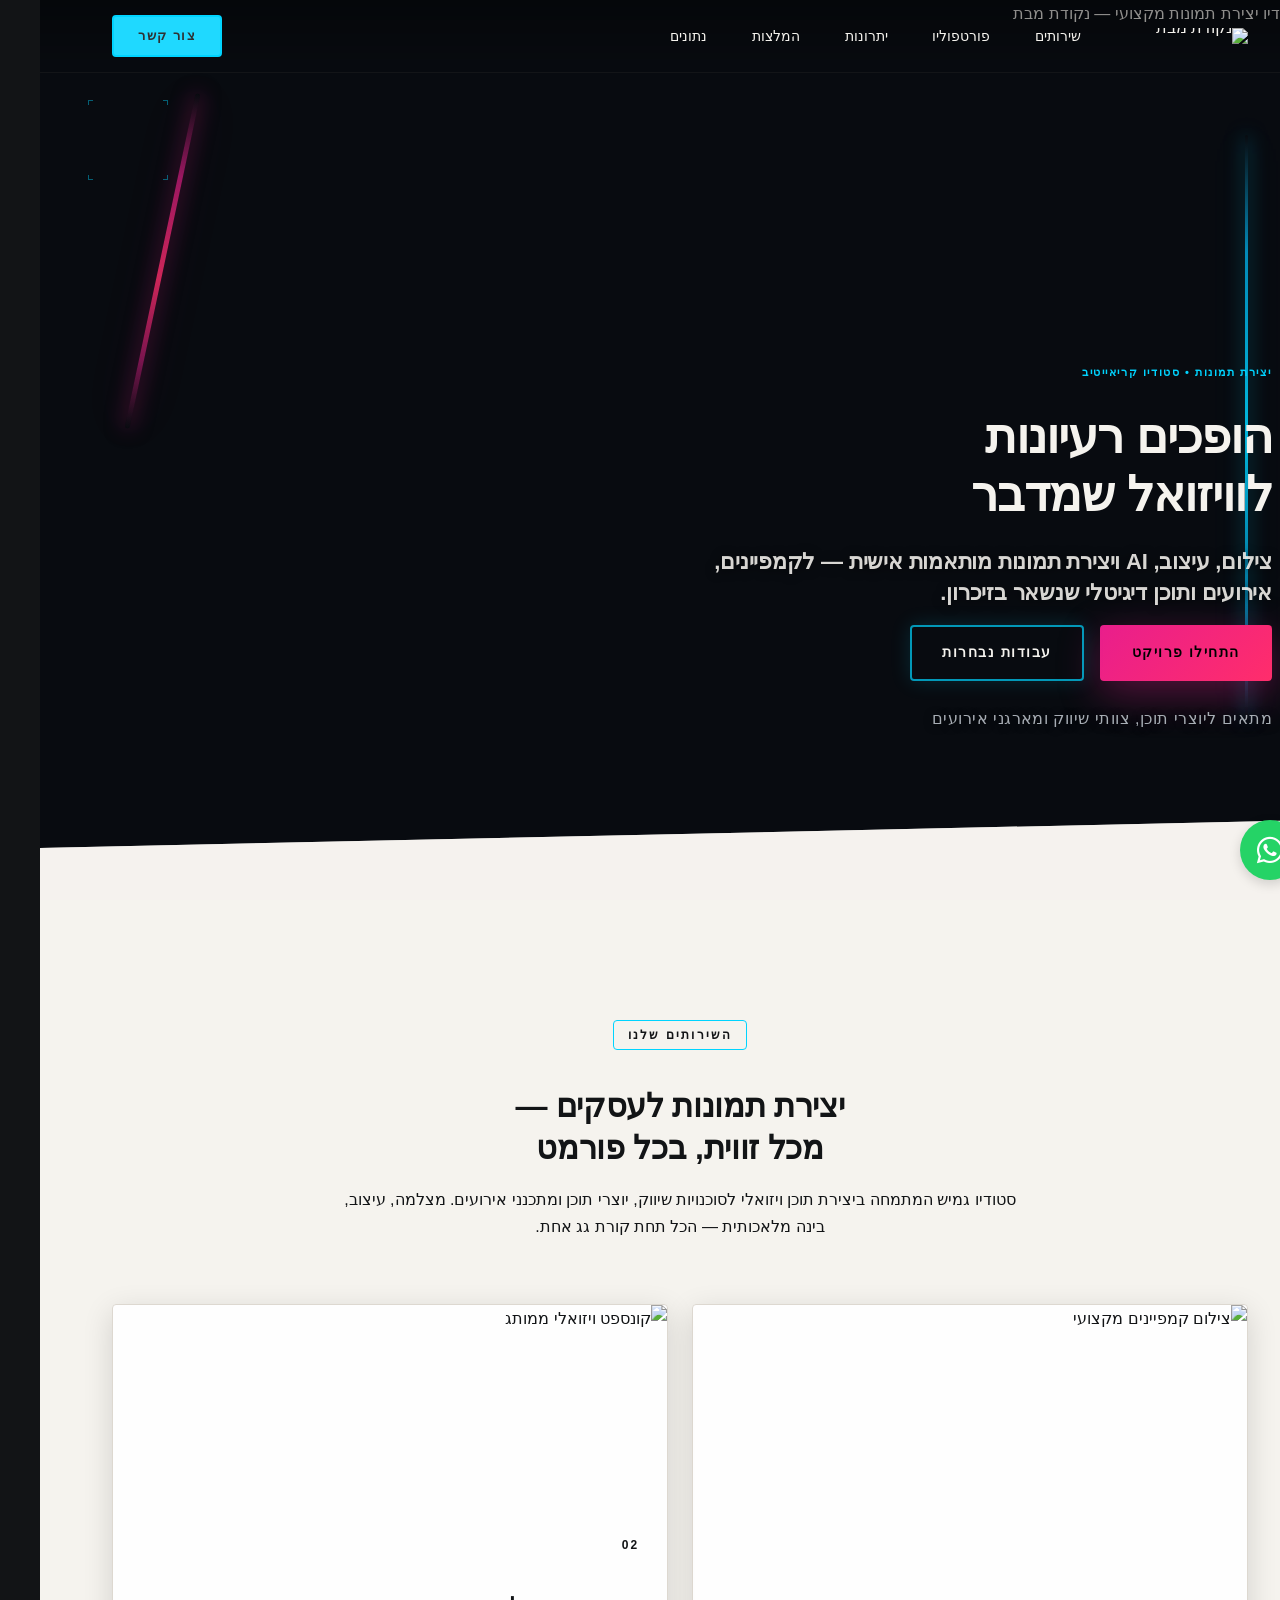
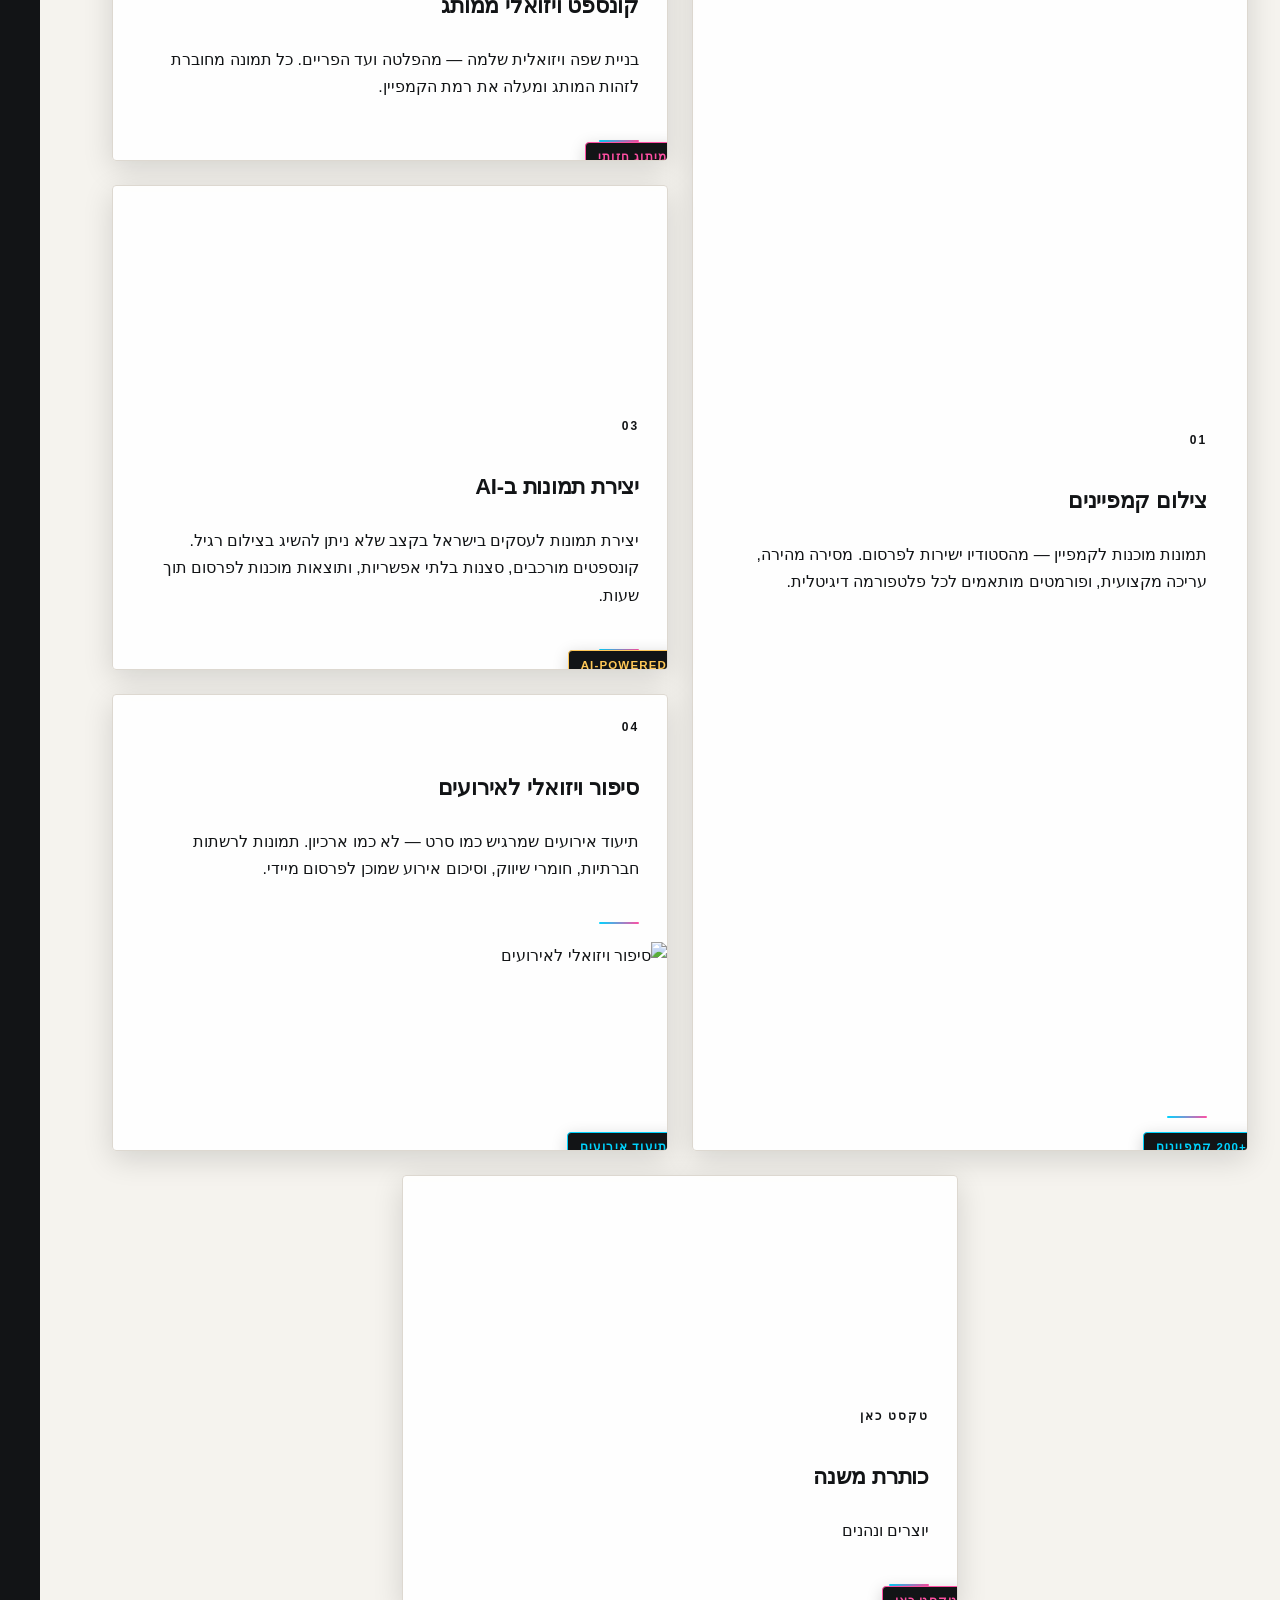
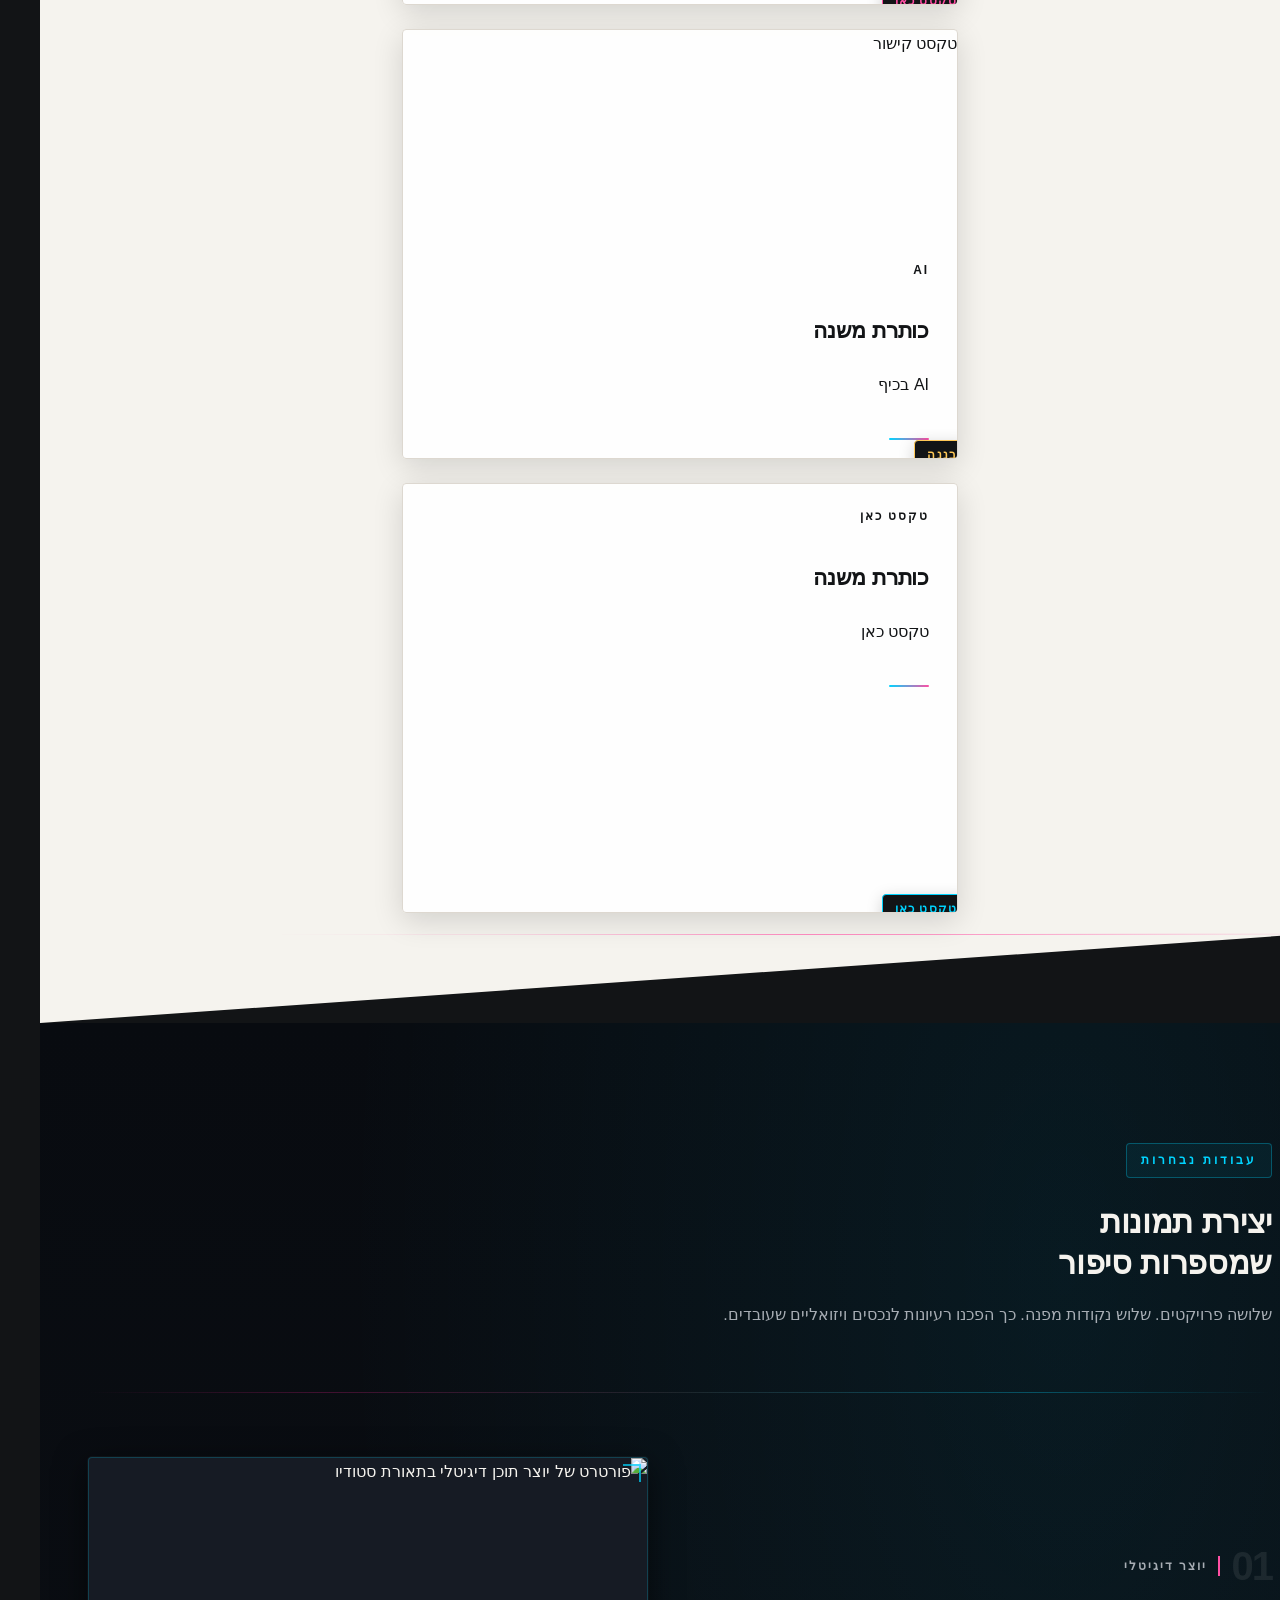
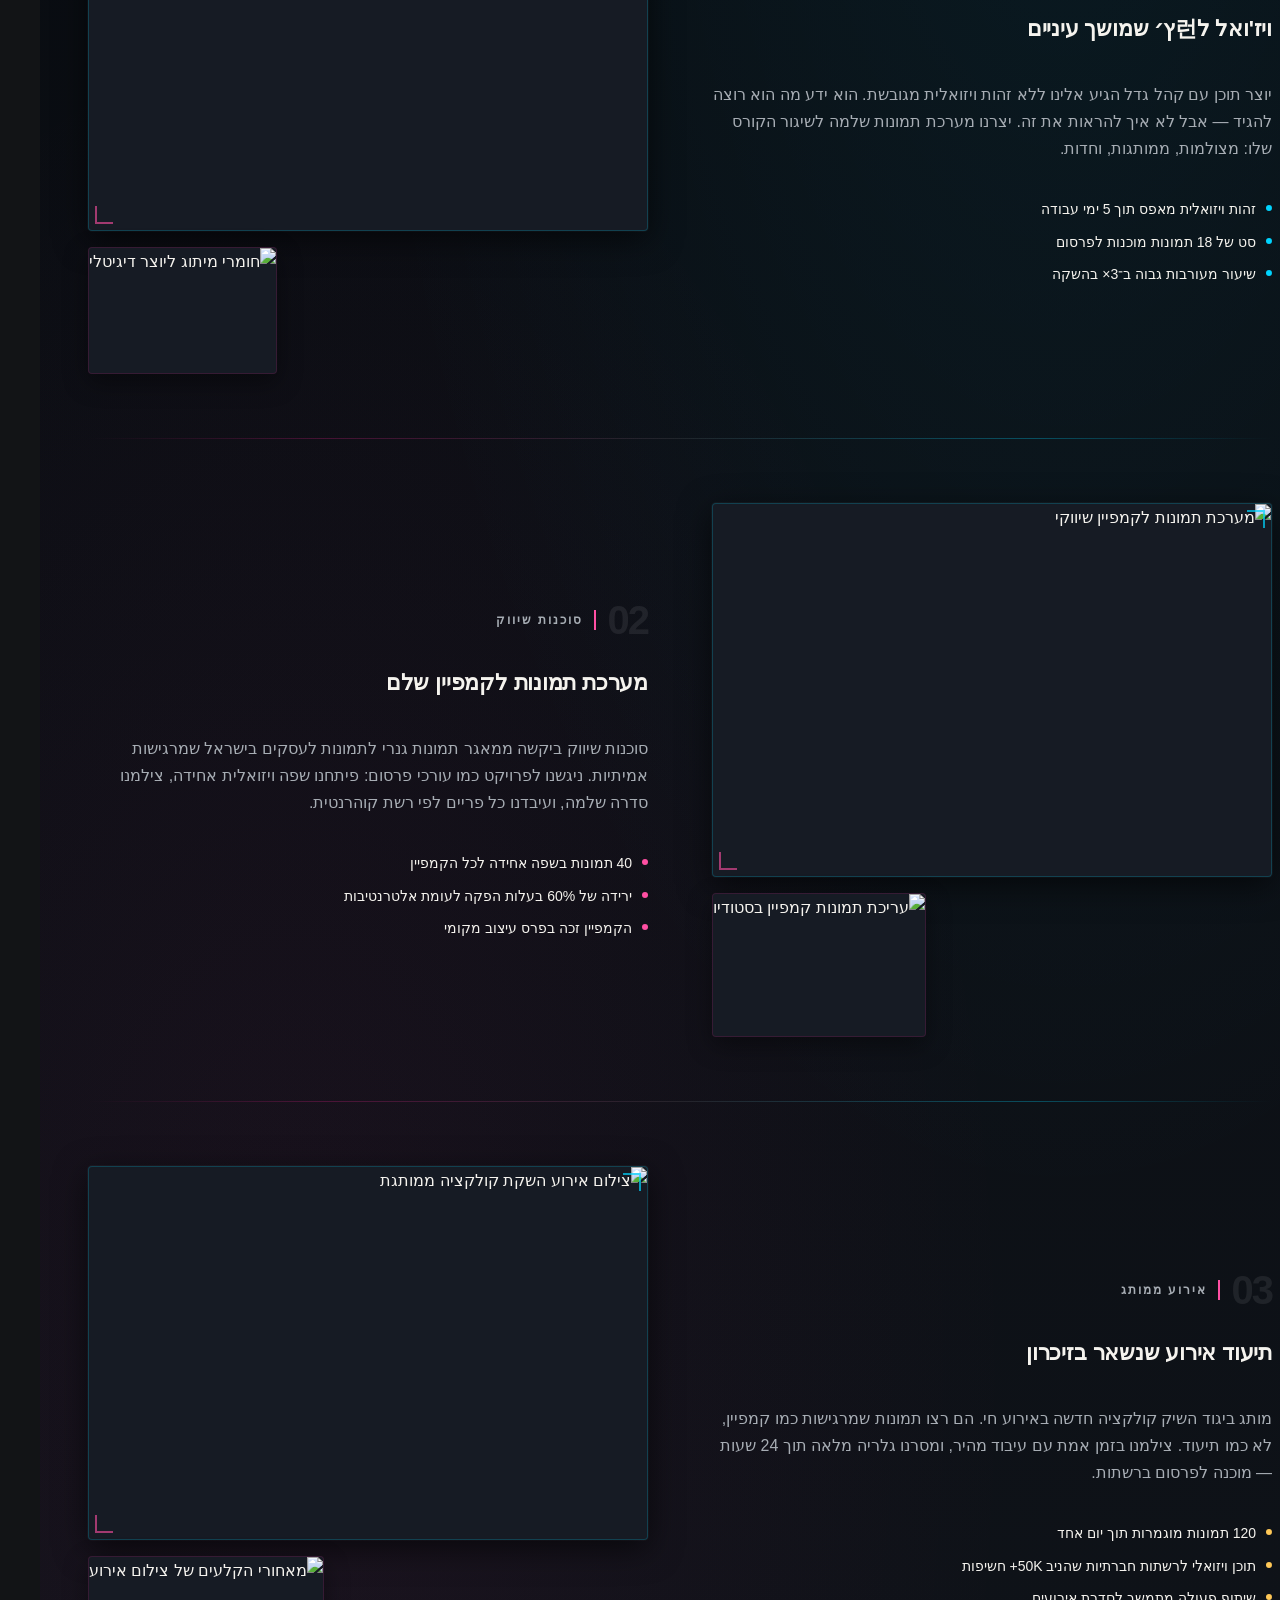
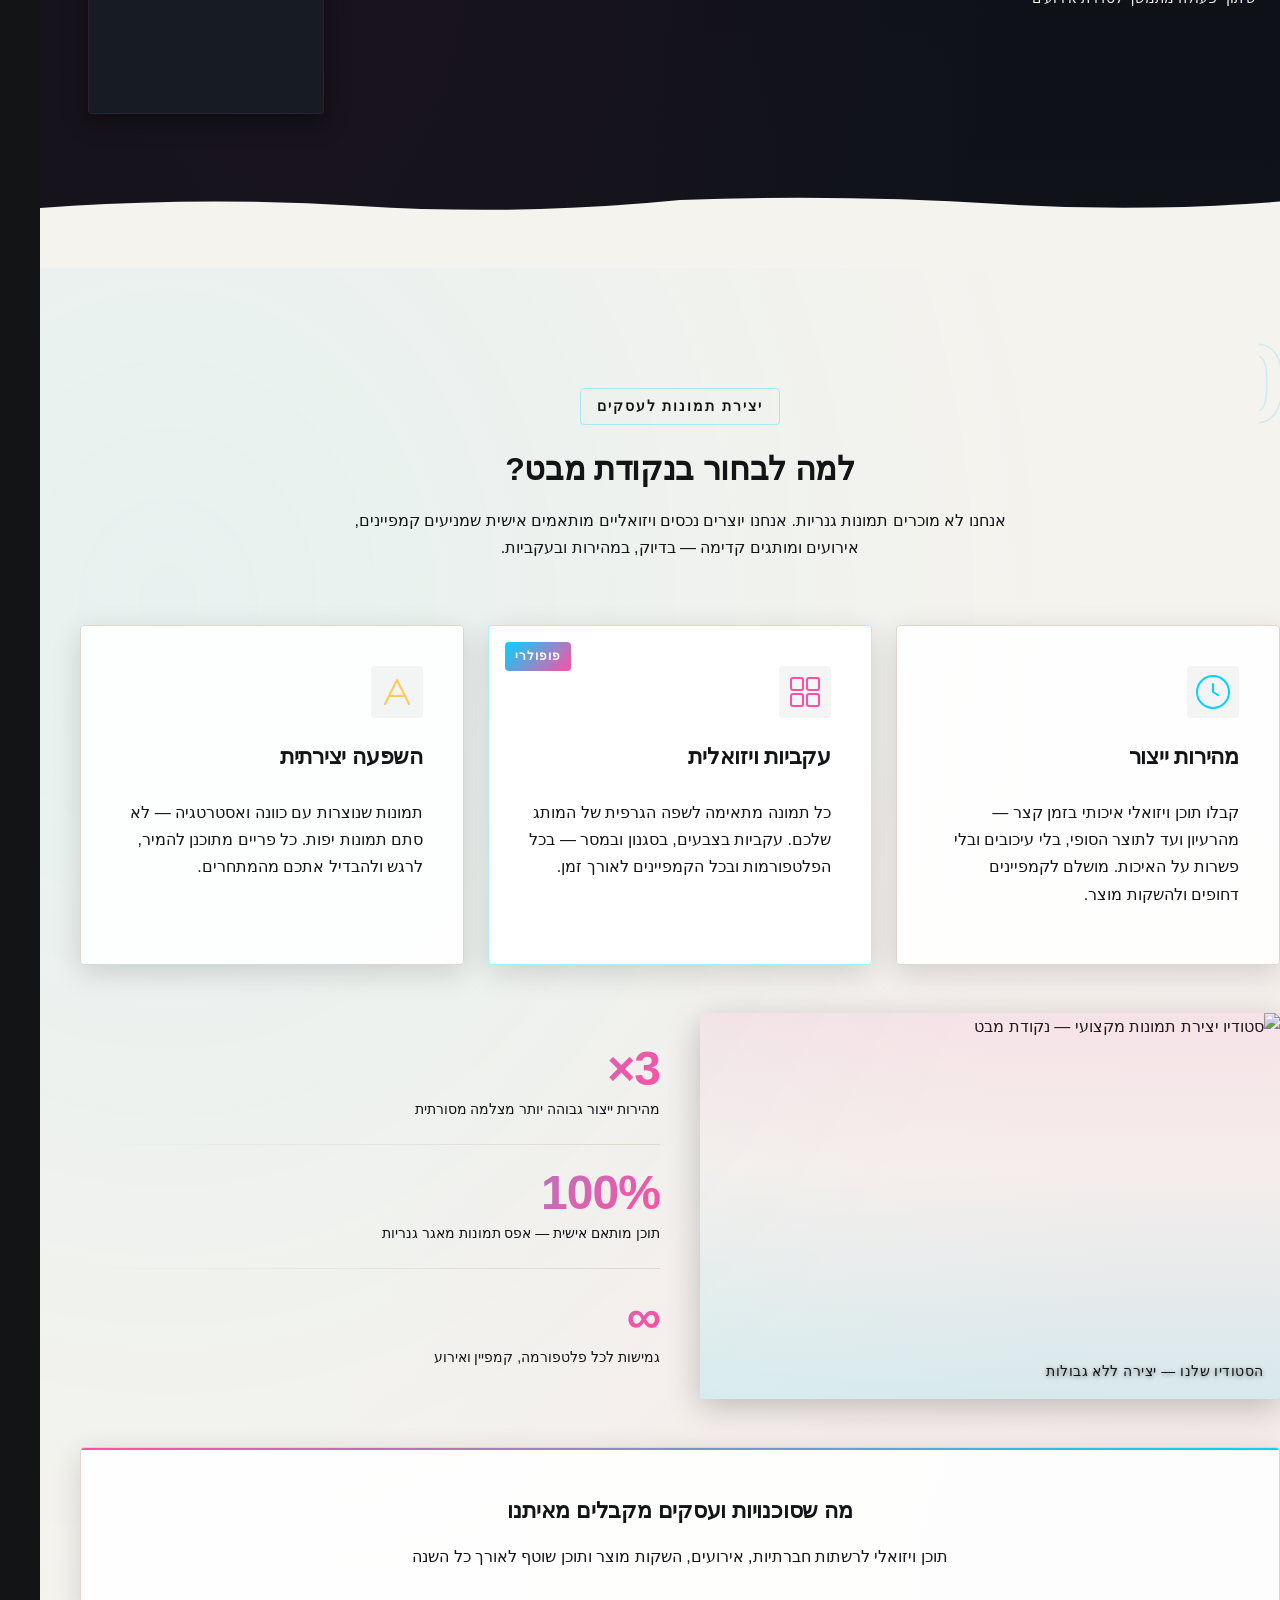
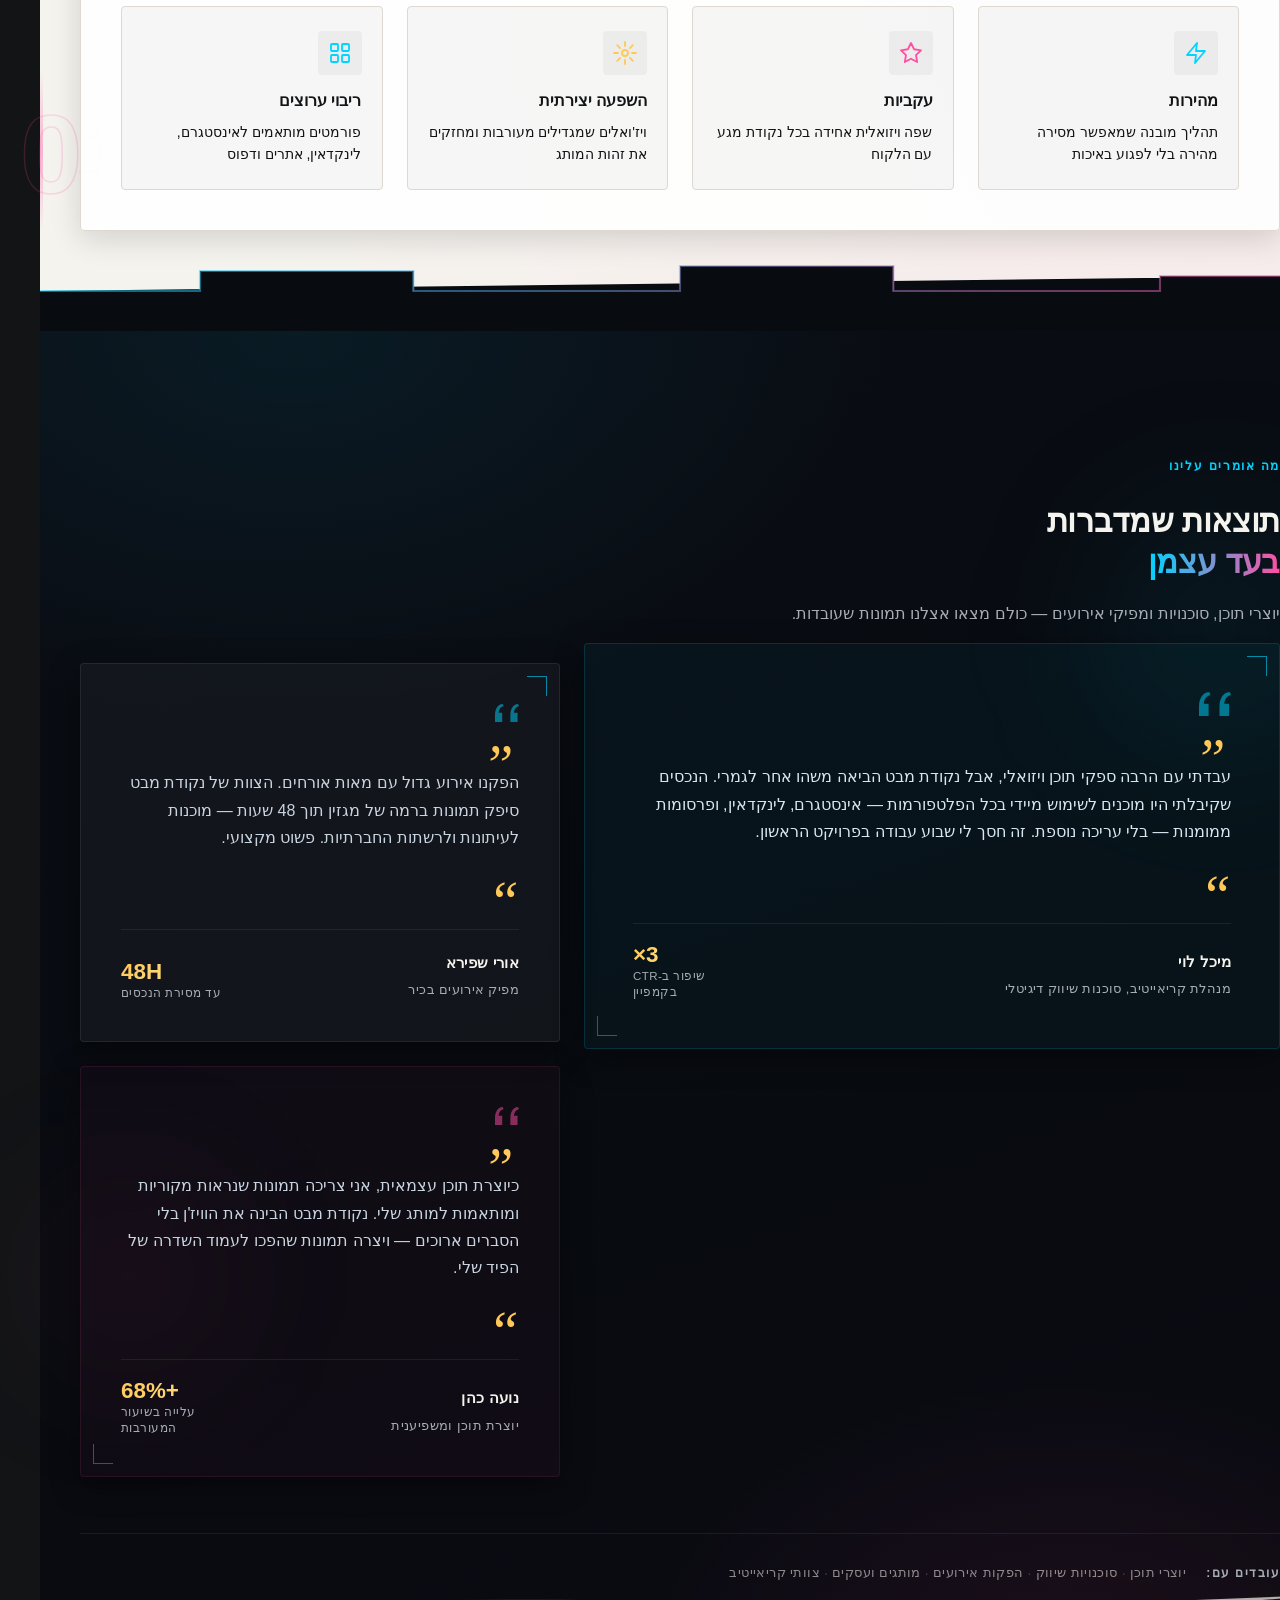
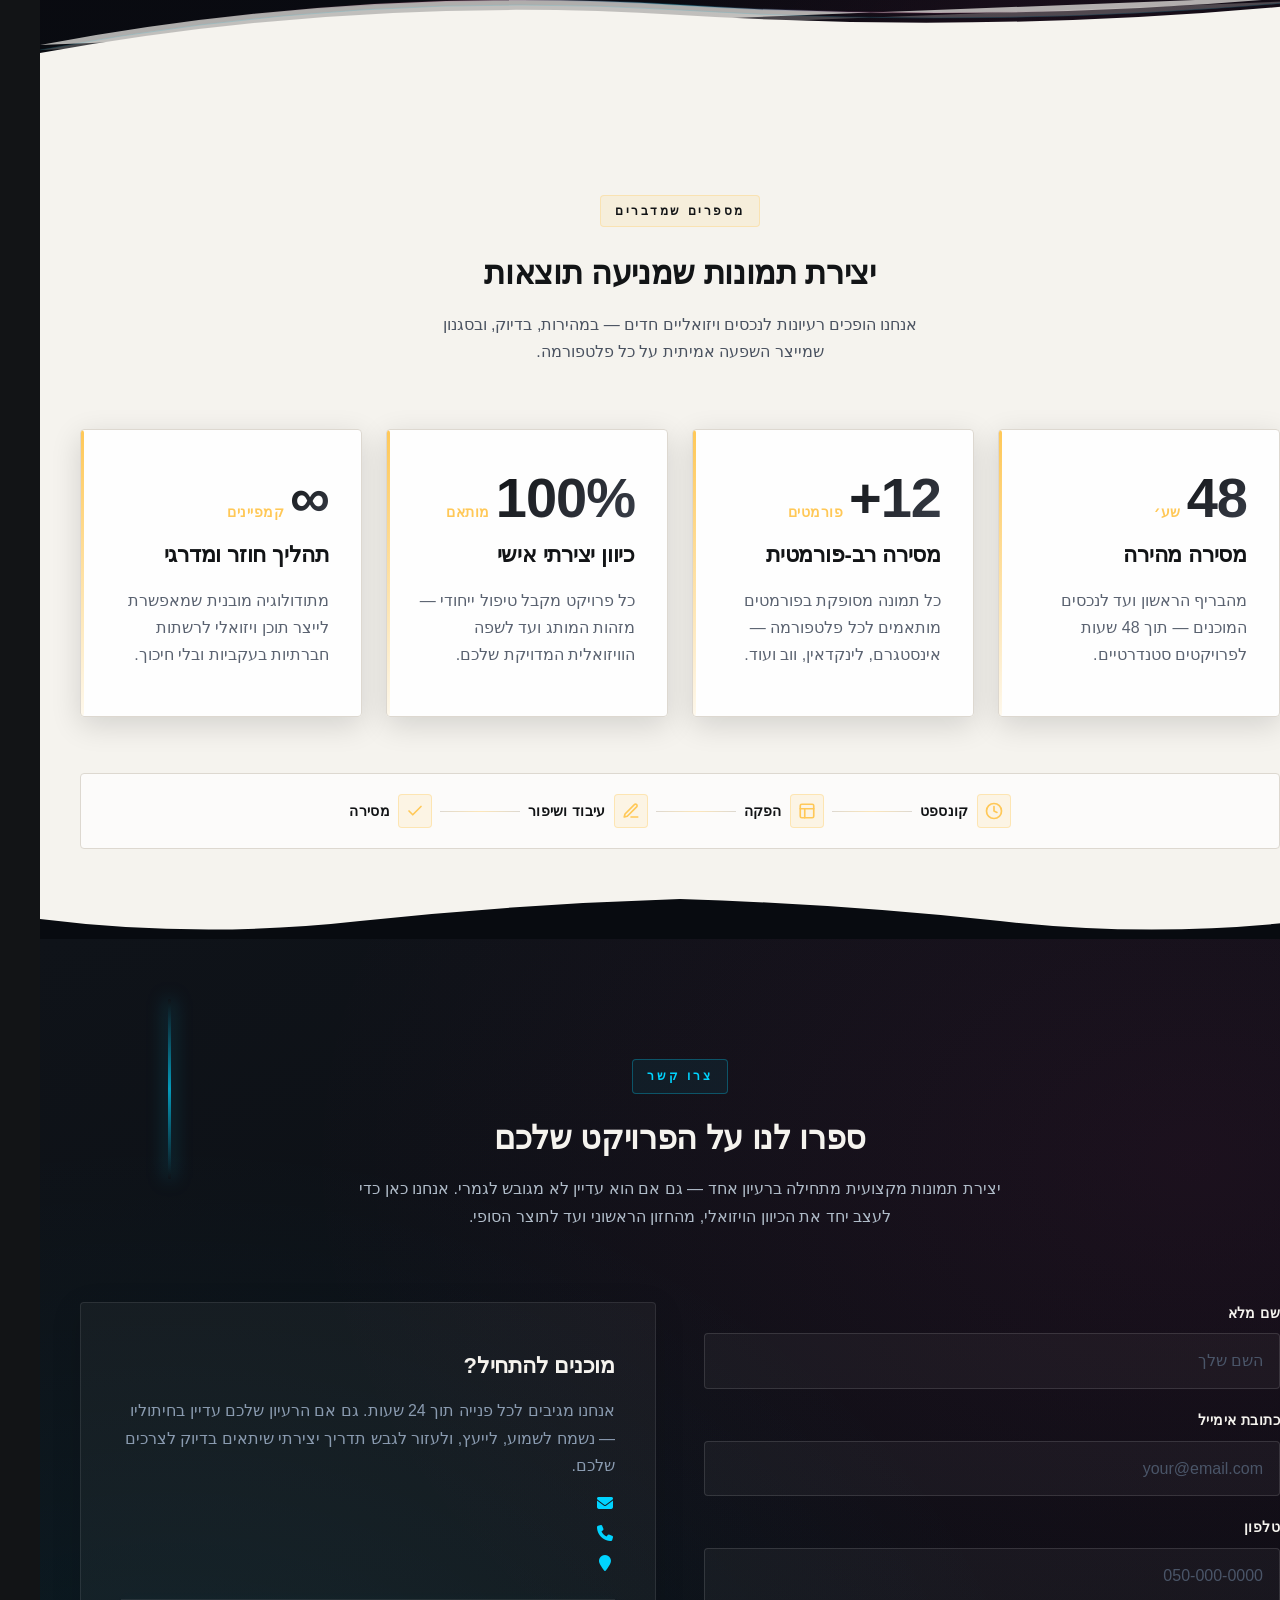
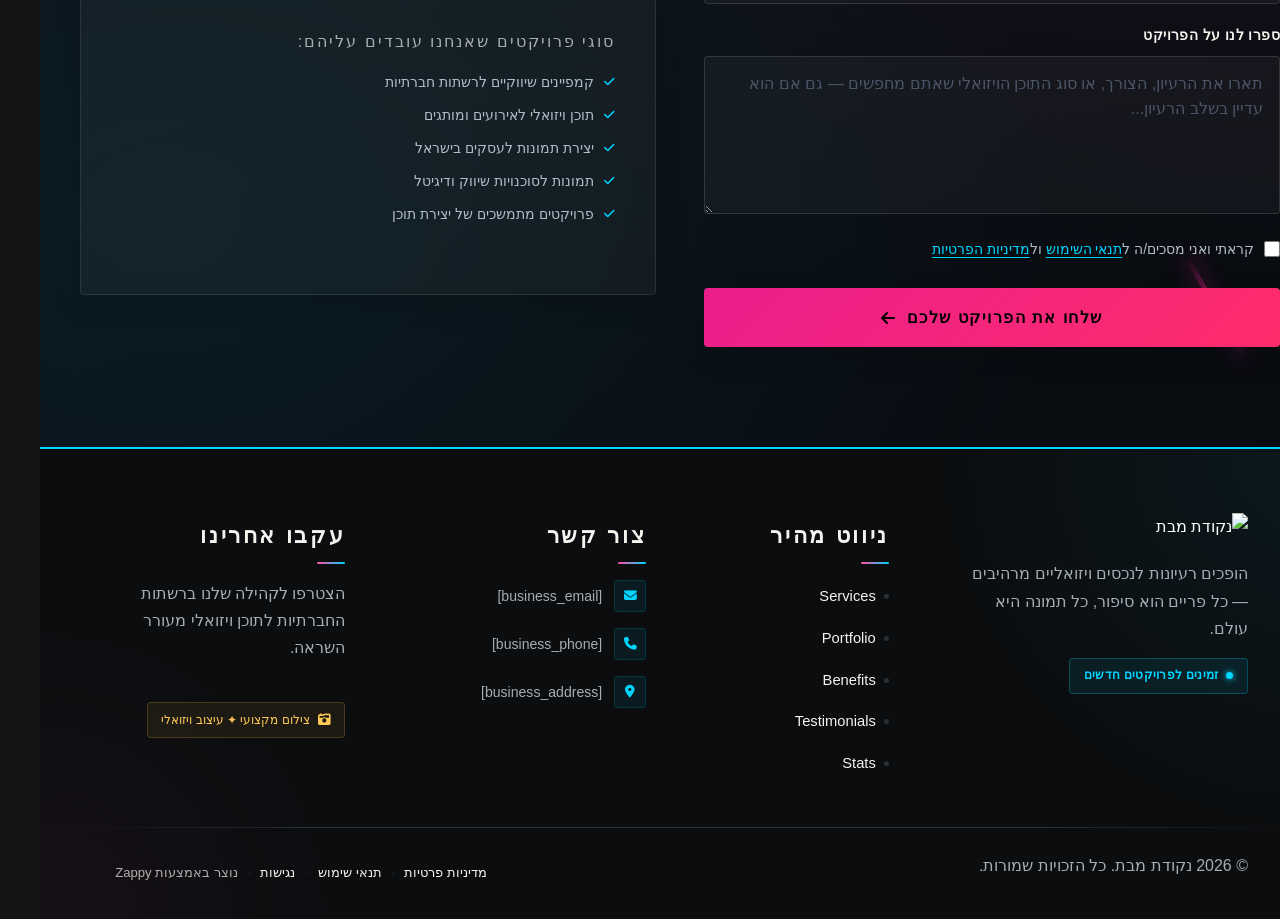
==== commit f51999e0: "Incremental sync: 1 page(s) — text_edit" ====
--- a/public/index.html
+++ b/public/index.html
@@ -1 +1 @@
-<!doctype html><html dir="rtl" lang="he"><head><meta charset="UTF-8"><meta content="width=device-width,initial-scale=1" name="viewport"><meta content="index, follow" name="robots"><title>יצירת תמונות — נקודת מבת</title><meta content="A business focused on image creation, which could encompass photography, digital art, illustration, AI-generated imagery, or graphic design. The specific niche," name="description"><meta content="יצירת תמונות, יצירת תמונות לעסקים בישראל, תמונות לסוכנויות שיווק, יצירת תוכן ויזואלי לרשתות חברתיות" name="keywords"><link href="/assets/favicon.ico" rel="icon" type="image/x-icon"><link href="/assets/favicon-16x16.png" rel="icon" type="image/png" sizes="16x16"><link href="/assets/favicon-32x32.png" rel="icon" type="image/png" sizes="32x32"><link href="/assets/favicon-48x48.png" rel="icon" type="image/png" sizes="48x48"><link href="/assets/favicon-192x192.png" rel="icon" type="image/png" sizes="192x192"><link href="/assets/favicon-512x512.png" rel="icon" type="image/png" sizes="512x512"><link href="/assets/apple-touch-icon.png" rel="apple-touch-icon"><script>!function(){"use strict";var t="dff4d91e-fb81-4e05-8b41-00c79ac7ff52",e="https://api.zappy5.com/api/analytics/track",a=18e5,n=2592e6,o=!0,i=!0,r=!0;var s=function(){var e="zappy_visitor_"+t,a=null;try{if(a=localStorage.getItem(e)){var o=JSON.parse(a),i=Date.now();if(i-o.created<n)return o.lastSeen=i,localStorage.setItem(e,JSON.stringify(o)),o.id}}catch(t){console.warn("Zappy Analytics: LocalStorage not available")}var r="zv_"+Date.now()+"_"+Math.random().toString(36).substr(2,9);try{localStorage.setItem(e,JSON.stringify({id:r,created:Date.now(),lastSeen:Date.now()}))}catch(t){}return r}(),c=function(){var e="zappy_session_"+t,n=null;try{if(n=sessionStorage.getItem(e)){var o=JSON.parse(n),i=Date.now();if(i-o.timestamp<a)return o.timestamp=i,sessionStorage.setItem(e,JSON.stringify(o)),o.id}}catch(t){console.warn("Zappy Analytics: SessionStorage not available")}var r="zs_"+Date.now()+"_"+Math.random().toString(36).substr(2,9);try{sessionStorage.setItem(e,JSON.stringify({id:r,timestamp:Date.now()}))}catch(t){}return r}();function l(a,n){n=n||{};var o={website_id:t,event_type:a,page_path:window.location.pathname,referrer:document.referrer||"direct",visitor_id:s,session_id:c,metadata:n};if(navigator.sendBeacon){var i=new Blob([JSON.stringify(o)],{type:"application/json"});navigator.sendBeacon(e,i)}else fetch(e,{method:"POST",headers:{"Content-Type":"application/json"},body:JSON.stringify(o),keepalive:!0}).catch(function(t){console.warn("Zappy Analytics: Failed to track event",t)})}o&&l("pageview",{title:document.title,url:window.location.href}),i&&document.addEventListener("click",function(t){var e=t.target;if("BUTTON"===e.tagName||e.closest("button")){var a="BUTTON"===e.tagName?e:e.closest("button");l("click",{element:"button",text:a.textContent.trim().substring(0,100),id:a.id||null,class:a.className||null})}else if("A"===e.tagName||e.closest("a")){var n="A"===e.tagName?e:e.closest("a");l("navigation",{element:"link",text:n.textContent.trim().substring(0,100),href:n.href,external:n.hostname!==window.location.hostname})}},!0),r&&document.addEventListener("submit",function(t){var e=t.target;l("form_submit",{form_id:e.id||null,form_name:e.name||null,form_action:e.action||null,form_method:e.method||"GET"})},!0);var d=Date.now();window.addEventListener("beforeunload",function(){l("page_unload",{time_on_page:Math.floor((Date.now()-d)/1e3),page_path:window.location.pathname})}),window.zappyAnalytics={track:l,getVisitorId:function(){return s},getSessionId:function(){return c}}}()</script><meta content="יצירת תמונות — נקודת מבת" property="og:title"><meta content="A business focused on image creation, which could encompass photography, digital art, illustration, AI-generated imagery, or graphic design. The specific niche," property="og:description"><meta content="summary_large_image" name="twitter:card"><meta content="יצירת תמונות — נקודת מבת" name="twitter:title"><meta content="A business focused on image creation, which could encompass photography, digital art, illustration, AI-generated imagery, or graphic design. The specific niche," name="twitter:description"><meta content="website" property="og:type"><meta content="he_IL" property="og:locale"><link href="https://cdnjs.cloudflare.com/ajax/libs/font-awesome/6.4.0/css/all.min.css" rel="stylesheet"><style>.skip-link{position:absolute;top:0;left:0;transform:translateY(-200%);padding:12px 18px;background:var(--bg-dark,#1a1a1a);color:var(--text-light,#fff);font-weight:600;border-radius:0 0 8px 0;z-index:10000}.skip-link:focus{transform:none;outline:2px solid var(--ring,#fff);outline-offset:2px}:focus-visible{outline:2px solid var(--ring,currentColor);outline-offset:3px}</style><link href="/assets/favicon.ico" rel="icon" type="image/x-icon"><link href="/assets/favicon-16x16.png" rel="icon" type="image/png" sizes="16x16"><link href="/assets/favicon-32x32.png" rel="icon" type="image/png" sizes="32x32"><link href="/assets/favicon-48x48.png" rel="icon" type="image/png" sizes="48x48"><link href="/assets/favicon-192x192.png" rel="icon" type="image/png" sizes="192x192"><link href="/assets/favicon-512x512.png" rel="icon" type="image/png" sizes="512x512"><link href="/assets/apple-touch-icon.png" rel="apple-touch-icon"><link href="https://cdn.jsdelivr.net/npm/vanilla-cookieconsent@3/dist/cookieconsent.css" rel="stylesheet"><script src="https://cdn.jsdelivr.net/npm/vanilla-cookieconsent@3/dist/cookieconsent.umd.js"></script><script src="https://cdn.jsdelivr.net/gh/mickidum/acc_toolbar/acctoolbar/acctoolbar.min.js"></script><link href="/styles.css" rel="stylesheet"><style id="zappy-dropdown-submenu-styles">#navMenu li:has(.sub-menu),.nav-menu li:has(.sub-menu),.navbar li:has(.sub-menu),nav li:has(.sub-menu){position:relative}#navMenu .sub-menu,.nav-menu .sub-menu,.navbar .sub-menu,nav .sub-menu{display:block!important;position:absolute!important;top:100%;left:0;min-width:220px;background:#fff;border-radius:8px;box-shadow:0 8px 25px rgba(0,0,0,.15);padding:8px 0;opacity:0;visibility:hidden;transform:translateY(10px);transition:all .3s ease;z-index:1000;list-style:none;pointer-events:none}#navMenu li:hover>.sub-menu,.nav-menu li:hover>.sub-menu,.navbar li:hover>.sub-menu,nav li:hover>.sub-menu{opacity:1!important;visibility:visible!important;transform:translateY(0)!important;pointer-events:auto!important}.sub-menu li{list-style:none;margin:0;padding:0}.sub-menu a{display:block!important;padding:10px 16px!important;color:var(--text-dark,#333)!important;font-weight:500;text-decoration:none;white-space:nowrap;transition:background-color .2s}.sub-menu .zappy-nav-child>a{padding-left:28px!important;font-size:.9em!important;opacity:.85!important}[dir=rtl] .sub-menu .zappy-nav-child>a,html[lang=ar] .sub-menu .zappy-nav-child>a,html[lang=he] .sub-menu .zappy-nav-child>a{padding-left:10px!important;padding-right:28px!important}.sub-menu .zappy-nav-parent>a{font-weight:600!important}.sub-menu a:hover{background-color:#f5f5f5}[dir=rtl] .nav-menu .sub-menu,[dir=rtl] .navbar .sub-menu,[dir=rtl] nav .sub-menu,html[lang=ar] .nav-menu .sub-menu,html[lang=ar] .navbar .sub-menu,html[lang=ar] nav .sub-menu,html[lang=he] .nav-menu .sub-menu,html[lang=he] .navbar .sub-menu,html[lang=he] nav .sub-menu{left:auto!important;right:0!important}.sub-menu:empty,.sub-menu:not(:has(li)):not(:has(> a)),.sub-menu:not(:has(li:not(.zappy-hidden-menu-item))):not(:has(> a)){display:none!important;opacity:0!important;visibility:hidden!important;pointer-events:none!important}li:has(.menu-group-title):hover>.sub-menu{opacity:1!important;visibility:visible!important;transform:translateY(0)!important;pointer-events:auto!important}#navMenu>li>.menu-group-title,.nav-menu>li>.menu-group-title{display:inline-block;padding:.5rem 1rem;cursor:default;user-select:none}@media (max-width:768px){#navMenu .sub-menu,.nav-menu .sub-menu,.navbar .sub-menu,nav .sub-menu{position:static!important;transform:none!important;box-shadow:none!important;background:0 0!important;max-height:0;overflow:hidden;opacity:0;visibility:hidden;transition:max-height .3s ease,opacity .3s ease;padding:0!important;border-radius:0!important}#navMenu .sub-menu.mobile-expanded,.nav-menu .sub-menu.mobile-expanded,.navbar .sub-menu.mobile-expanded{max-height:none!important;overflow-y:visible!important;opacity:1!important;visibility:visible!important;padding:8px 0 8px 16px!important}[dir=rtl] .sub-menu.mobile-expanded,html[lang=he] .sub-menu.mobile-expanded{padding:8px 16px 8px 0!important}#navMenu li:hover>.sub-menu,.nav-menu li:hover>.sub-menu,.navbar li:hover>.sub-menu,nav li:hover>.sub-menu{opacity:0;visibility:hidden;pointer-events:none}#navMenu li>.sub-menu.mobile-expanded,.nav-menu li>.sub-menu.mobile-expanded,.navbar li>.sub-menu.mobile-expanded,nav li>.sub-menu.mobile-expanded{opacity:1!important;visibility:visible!important;pointer-events:auto!important}#navMenu li:has(.sub-menu),.nav-menu li:has(.sub-menu),.navbar li:has(.sub-menu),nav li:has(.sub-menu){display:flex!important;flex-wrap:wrap!important;align-items:center!important;position:relative!important;min-height:44px!important}#navMenu li:has(.sub-menu)>a,.nav-menu li:has(.sub-menu)>a,.navbar li:has(.sub-menu)>a,nav li:has(.sub-menu)>a{flex:1!important;min-width:0!important}#navMenu li:has(.sub-menu)>.menu-group-title,.nav-menu li:has(.sub-menu)>.menu-group-title,.navbar li:has(.sub-menu)>.menu-group-title,nav li:has(.sub-menu)>.menu-group-title{flex:1!important;min-width:0!important;padding:0!important;line-height:inherit!important}#navMenu li:has(.sub-menu)>.sub-menu,.nav-menu li:has(.sub-menu)>.sub-menu,.navbar li:has(.sub-menu)>.sub-menu,nav li:has(.sub-menu)>.sub-menu{flex-basis:100%!important;width:100%!important}#navMenu li:has(.sub-menu)>a [class*=arrow],#navMenu li:has(.sub-menu)>a [class*=chevron],.nav-menu li:has(.sub-menu)>a .fa-angle-down,.nav-menu li:has(.sub-menu)>a .fa-chevron-down,.nav-menu li:has(.sub-menu)>a [class*=arrow],.nav-menu li:has(.sub-menu)>a [class*=chevron],nav li:has(.sub-menu)>a [class*=arrow],nav li:has(.sub-menu)>a [class*=chevron]{display:none!important;visibility:hidden!important}.mobile-submenu-toggle{display:flex!important;align-items:center!important;justify-content:center!important;width:44px!important;height:auto!important;background:0 0!important;border:none!important;cursor:pointer!important;color:var(--text-light)!important;position:static!important;flex-shrink:0!important;align-self:stretch!important;z-index:2!important;padding:0!important;margin:0!important}.mobile-submenu-toggle::after{content:''!important;width:0!important;height:0!important;border-left:6px solid transparent!important;border-right:6px solid transparent!important;border-top:7px solid currentColor!important;transition:transform .3s ease!important}.mobile-submenu-toggle.expanded::after{transform:rotate(180deg)!important}.sub-menu a{padding:10px 0!important;display:block!important;color:var(--text-light)!important;white-space:normal!important}.sub-menu .zappy-nav-child>a{padding-left:28px!important;font-size:.9em!important;opacity:.85!important}[dir=rtl] .sub-menu .zappy-nav-child>a,html[lang=ar] .sub-menu .zappy-nav-child>a,html[lang=he] .sub-menu .zappy-nav-child>a{padding-left:0!important;padding-right:28px!important}.sub-menu .zappy-nav-parent>a{font-weight:600!important}#navMenu.active,.nav-menu.active{max-width:100vw!important;overflow-x:hidden!important;box-sizing:border-box!important}.navbar .sub-menu li a,.zappy-products-dropdown .sub-menu a,nav.navbar .sub-menu li a{color:var(--text-light)!important}}@media (min-width:769px){.mobile-submenu-toggle{display:none!important}}</style><style id="zappy-widget-visibility">html[dir=rtl] .whatsapp-float{right:20px!important;left:auto!important}html:not([dir]) .whatsapp-float,html[dir=ltr] .whatsapp-float{left:20px!important;right:auto!important}html[dir=rtl] #mic-access-tool-general-button,html[dir=rtl] #mic-init-access-tool #mic-access-tool-general-button,html[dir=rtl] #mic-init-access-tool .mic-access-tool-general-button,html[dir=rtl] ._access-icon,html[dir=rtl] .mic-access-tool-general-button{left:20px!important;right:auto!important}html:not([dir]) #mic-access-tool-general-button,html:not([dir]) #mic-init-access-tool #mic-access-tool-general-button,html:not([dir]) #mic-init-access-tool .mic-access-tool-general-button,html:not([dir]) ._access-icon,html:not([dir]) .mic-access-tool-general-button,html[dir=ltr] #mic-access-tool-general-button,html[dir=ltr] #mic-init-access-tool #mic-access-tool-general-button,html[dir=ltr] #mic-init-access-tool .mic-access-tool-general-button,html[dir=ltr] ._access-icon,html[dir=ltr] .mic-access-tool-general-button{right:20px!important;left:auto!important}@media (max-width:768px){.whatsapp-float{display:flex!important}}@media (min-width:769px){.whatsapp-float{display:flex!important}}@media (max-width:768px){#mic-access-tool-general-button,#mic-init-access-tool #mic-access-tool-general-button,#mic-init-access-tool .mic-access-tool-general-button,._access-icon,.mic-access-tool-general-button{display:flex!important;visibility:visible!important;opacity:1!important;pointer-events:auto!important}#mic-access-tool-box.opened-mic-access-tool,#mic-init-access-tool #mic-access-tool-box.opened-mic-access-tool,.mic-access-tool-box.opened-mic-access-tool{visibility:visible!important;opacity:1!important;pointer-events:auto!important}}@media (min-width:769px){#mic-access-tool-general-button,#mic-init-access-tool #mic-access-tool-general-button,#mic-init-access-tool .mic-access-tool-general-button,._access-icon,.mic-access-tool-general-button{display:flex!important;visibility:visible!important;opacity:1!important;pointer-events:auto!important}#mic-access-tool-box.opened-mic-access-tool,#mic-init-access-tool #mic-access-tool-box.opened-mic-access-tool,.mic-access-tool-box.opened-mic-access-tool{visibility:visible!important;opacity:1!important;pointer-events:auto!important}}</style></head><body><a href="#main" class="skip-link">דלג לתוכן הראשי</a><nav class="navbar" dir="rtl"><button class="mobile-toggle" aria-label="Menu" id="mobileToggle"><svg viewBox="0 0 24 24" fill="none" height="24" width="24" class="hamburger-icon"><path d="M3 12h18M3 6h18M3 18h18" stroke="currentColor" stroke-width="2" stroke-linecap="round"></path></svg> <svg viewBox="0 0 24 24" fill="none" height="24" width="24" class="close-icon" style="display:none"><path d="M18 6L6 18M6 6l12 12" stroke="currentColor" stroke-width="2" stroke-linecap="round"></path></svg></button> <button class="phone-header-btn" aria-label="Call" data-phone=""><svg viewBox="0 0 24 24" fill="currentColor" height="20" width="20"><path d="M22 16.92v3a2 2 0 0 1-2.18 2 19.79 19.79 0 0 1-8.63-3.07 19.5 19.5 0 0 1-6-6 19.79 19.79 0 0 1-3.07-8.67A2 2 0 0 1 4.11 2h3a2 2 0 0 1 2 1.72 12.84 12.84 0 0 0 .7 2.81 2 2 0 0 1-.45 2.11L8.09 9.91a16 16 0 0 0 6 6l1.27-1.27a2 2 0 0 1 2.11-.45 12.84 12.84 0 0 0 2.81.7A2 2 0 0 1 22 16.92z"></path></svg></button><div class="nav-container"><div class="nav-right-group"><div class="nav-brand"><a href="/" class="logo-link"><img alt="נקודת מבת" src="/assets/site-----image-1.webp" class="logo"></a></div><ul class="nav-menu" id="navMenu"><li><a href="#services">שירותים</a></li><li><a href="#portfolio">פורטפוליו</a></li><li><a href="#benefits">יתרונות</a></li><li><a href="#testimonials">המלצות</a></li><li><a href="#stats">נתונים</a></li></ul></div><div class="nav-cta-container"><a href="#contact" class="nav-cta-btn">צור קשר</a></div></div></nav><script>window.addEventListener("load",function(){const e=document.querySelector(".navbar, nav, header");if(!e)return void console.log("[Navbar] Navbar element not found");let t=document.getElementById("mobileToggle")||document.querySelector(".mobile-toggle")||document.querySelector(".hamburger")||document.querySelector(".hamburger-menu")||document.querySelector(".menu-toggle")||document.querySelector(".burger-menu")||document.querySelector('[aria-label="Menu"]')||document.querySelector('[aria-label="תפריט"]');const n=document.querySelector(".phone-header-btn"),o=window.getComputedStyle(e);let r=o.backgroundColor;if(console.log("[Navbar] Initial navbar background:",r),"transparent"===r||"rgba(0, 0, 0, 0)"===r||r.startsWith("rgba")&&r.includes(", 0)")){const e=o.backgroundImage;if(e&&"none"!==e)console.log("[Navbar] Navbar has background image/gradient, using dark text"),r="rgb(240, 240, 240)";else{const e=window.getComputedStyle(document.body).backgroundColor;console.log("[Navbar] Navbar transparent, using body background:",e),r=e}}const a=r.match(/\d+/g);if(a&&a.length>=3){const e=(.299*parseInt(a[0])+.587*parseInt(a[1])+.114*parseInt(a[2]))/255;console.log("[Navbar] Mobile button colors preserved from Claude CSS (luminance:",e.toFixed(2)+")");const o=document.createElement("style");o.id="zappy-mobile-nav-fix";document.documentElement.lang;document.documentElement.dir,o.textContent='\n        /* Hide mobile buttons on desktop, show only on mobile */\n        @media (min-width: 769px) {\n          .mobile-toggle,\n          .phone-header-btn {\n            display: none !important;\n          }\n        }\n        \n        /* Show and position mobile buttons correctly on mobile */\n        @media (max-width: 768px) {\n          .navbar,\n          nav.navbar {\n            min-height: 70px !important;\n          }\n\n          .mobile-toggle,\n          .phone-header-btn {\n            position: absolute !important;\n            top: 0 !important;\n            bottom: 0 !important;\n            margin-top: auto !important;\n            margin-bottom: auto !important;\n            transform: none !important;\n            z-index: 1001 !important;\n            display: flex !important;\n            align-items: center !important;\n            justify-content: center !important;\n            width: 36px !important;\n            height: 36px !important;\n            border-radius: 50% !important;\n            border: none !important;\n            cursor: pointer !important;\n            padding: 6px !important;\n            background: none !important;\n            color: var(--nav-text, var(--text-light)) !important;\n            touch-action: manipulation !important;\n            -webkit-tap-highlight-color: transparent !important;\n          }\n\n          html[data-zappy-site-type="ecommerce"] .phone-header-btn,\n          body[data-zappy-site-type="ecommerce"] .phone-header-btn,\n          html[data-zappy-site-type="ecommerce"] header .phone-header-btn,\n          html[data-zappy-site-type="ecommerce"] nav .phone-header-btn {\n            display: none !important;\n            visibility: hidden !important;\n            width: 0 !important;\n            height: 0 !important;\n            min-width: 0 !important;\n            overflow: hidden !important;\n          }\n          \n          /* LTR positioning (default): hamburger LEFT, phone RIGHT */\n          html:not([dir="rtl"]):not([lang="he"]):not([lang="ar"]) .mobile-toggle,\n          html[dir="ltr"] .mobile-toggle {\n            left: 12px !important;\n            right: auto !important;\n          }\n          html:not([dir="rtl"]):not([lang="he"]):not([lang="ar"]) .phone-header-btn,\n          html[dir="ltr"] .phone-header-btn {\n            right: 12px !important;\n            left: auto !important;\n          }\n          \n          /* RTL positioning: hamburger RIGHT, phone LEFT */\n          html[dir="rtl"] .mobile-toggle,\n          html[lang="he"] .mobile-toggle,\n          html[lang="ar"] .mobile-toggle {\n            right: 12px !important;\n            left: auto !important;\n          }\n          html[dir="rtl"] .phone-header-btn,\n          html[lang="he"] .phone-header-btn,\n          html[lang="ar"] .phone-header-btn {\n            left: 12px !important;\n            right: auto !important;\n          }\n          \n          /* CRITICAL: Ensure nav-container has min-height on mobile */\n          /* All children are positioned absolutely/fixed on mobile, so height:auto collapses to 0 */\n          .nav-container {\n            min-height: 70px !important;\n            position: relative !important;\n          }\n          \n          /* Ensure SVG icons are properly sized and inherit color */\n          .mobile-toggle svg,\n          .phone-header-btn svg {\n            width: 24px !important;\n            height: 24px !important;\n            /* Don\'t force display - let JavaScript control hamburger/close toggle */\n          }\n          \n          /* Reset nav-cta-container on mobile - remove desktop box-shadow/padding */\n          /* that creates a visible ghost box when CTA button is hidden */\n          .nav-cta-container {\n            box-shadow: none !important;\n            padding: 0 !important;\n          }\n          \n          /* Hide nav-cta-container entirely on mobile when there\'s no lang-switcher */\n          /* (only the CTA button is inside, and it\'s hidden on mobile) */\n          .nav-cta-container:not(:has(.lang-switcher)) {\n            display: none !important;\n          }\n          \n          /* CRITICAL: Prevent hero image fade gradient from bleeding over headline text */\n          /* The .image-fade-gradient has bottom: -30px (extends below parent) */\n          /* On mobile stacked layout, this overlaps the h1 text below the image */\n          .hero-image-column {\n            overflow: hidden !important;\n          }\n          .image-fade-gradient {\n            bottom: 0 !important;\n          }\n          \n          /* Hide desktop language switcher on mobile - hamburger menu handles it */\n          /* High specificity to override stored CSS */\n          .lang-switcher,\n          .nav-cta-container .lang-switcher,\n          .nav-container .lang-switcher,\n          .navbar .lang-switcher,\n          .navbar .nav-cta-container .lang-switcher {\n            display: none !important;\n          }\n        }\n      ';const r=document.getElementById("zappy-mobile-nav-fix");r&&r.remove(),document.head.appendChild(o),console.log("[Navbar] Critical CSS injected for mobile nav positioning");const i=window.innerWidth<=768;if(t){const e=t.querySelector(".hamburger-icon"),n=t.querySelector(".close-icon");e&&(e.style.setProperty("width","24px","important"),e.style.setProperty("height","24px","important"),e.style.setProperty("display","block","important")),n&&(n.style.setProperty("width","24px","important"),n.style.setProperty("height","24px","important"),n.style.setProperty("display","none","important")),i?(t.style.setProperty("position","absolute","important"),t.style.setProperty("top","0","important"),t.style.setProperty("bottom","0","important"),t.style.setProperty("margin-top","auto","important"),t.style.setProperty("margin-bottom","auto","important"),t.style.setProperty("transform","none","important"),t.style.setProperty("z-index","1001","important"),t.style.removeProperty("left"),t.style.removeProperty("right"),console.log("[Navbar] Mobile toggle positioning applied (mobile viewport)")):(t.style.removeProperty("position"),t.style.removeProperty("top"),t.style.removeProperty("transform"),t.style.removeProperty("z-index"),t.style.removeProperty("left"),t.style.removeProperty("right"),console.log("[Navbar] Desktop viewport - cleared mobile toggle inline positioning"))}if(n){const e=n.querySelector("svg");e&&(e.style.width="24px",e.style.height="24px",e.setAttribute("width","24"),e.setAttribute("height","24")),i?(n.style.setProperty("position","absolute","important"),n.style.setProperty("top","0","important"),n.style.setProperty("bottom","0","important"),n.style.setProperty("margin-top","auto","important"),n.style.setProperty("margin-bottom","auto","important"),n.style.setProperty("transform","none","important"),n.style.setProperty("z-index","1001","important"),n.style.removeProperty("left"),n.style.removeProperty("right"),console.log("[Navbar] Phone button positioning applied (mobile viewport)")):(n.style.removeProperty("position"),n.style.removeProperty("top"),n.style.removeProperty("transform"),n.style.removeProperty("z-index"),n.style.removeProperty("left"),n.style.removeProperty("right"),console.log("[Navbar] Desktop viewport - cleared phone button inline positioning"))}}else console.log("[Navbar] Could not parse background color:",r);t=document.getElementById("mobileToggle")||document.querySelector(".mobile-toggle")||document.querySelector(".hamburger")||document.querySelector(".hamburger-menu")||document.querySelector(".menu-toggle")||document.querySelector(".burger-menu")||document.querySelector('[aria-label="Menu"]')||document.querySelector('[aria-label="תפריט"]');const i=document.getElementById("navMenu")||document.querySelector(".nav-menu")||document.querySelector(".nav-links")||document.querySelector("nav ul:not(.submenu)");if(!t||!i)return void console.log("[Navbar] Mobile toggle or menu not found:",{toggle:!!t,menu:!!i});i.id||(i.id="navMenu"),console.log("[Navbar] Initializing mobile menu...");const l=t.cloneNode(!0);t.parentNode.replaceChild(l,t);var s=0;function p(e){var t=Date.now();t-s<300||(s=t,function(e){e.preventDefault(),e.stopPropagation();const t=l.querySelector(".hamburger-icon"),n=l.querySelector(".close-icon");i.classList.contains("active")?(i.classList.remove("active"),t&&t.style.setProperty("display","block","important"),n&&n.style.setProperty("display","none","important"),document.body.style.overflow="",console.log("[Navbar] Menu closed")):(i.classList.add("active"),t&&t.style.setProperty("display","none","important"),n&&n.style.setProperty("display","block","important"),document.body.style.overflow="hidden",console.log("[Navbar] Menu opened"))}(e))}l.addEventListener("click",p),l.addEventListener("touchend",p),i.querySelectorAll("a").forEach(function(e){e.addEventListener("click",function(){if("#"===this.getAttribute("href"))return;const e=l.querySelector(".hamburger-icon"),t=l.querySelector(".close-icon");i.classList.remove("active"),e&&e.style.setProperty("display","block","important"),t&&t.style.setProperty("display","none","important"),document.body.style.overflow="",console.log("[Navbar] Menu closed (link clicked)")})});var m=i.querySelectorAll(".dropdown-toggle");m.forEach(function(e){e.addEventListener("click",function(e){e.preventDefault(),e.stopPropagation();var t=this.closest(".nav-dropdown");t&&(t.parentNode.querySelectorAll(".nav-dropdown.open").forEach(function(e){e!==t&&e.classList.remove("open")}),t.classList.toggle("open"),console.log("[Navbar] Dropdown toggled:",t.classList.contains("open")?"open":"closed"))})}),document.addEventListener("click",function(e){e.target.closest(".nav-dropdown")||document.querySelectorAll(".nav-dropdown.open").forEach(function(e){e.classList.remove("open")})}),console.log("[Navbar] Dropdown handlers initialized for "+m.length+" dropdowns"),n&&n.addEventListener("click",function(){const e=document.querySelectorAll('a[href^="tel:"]'),t=e.length>0?e[0].getAttribute("href").replace("tel:",""):"[business_phone]";window.location.href="tel:"+t,console.log("[Navbar] Phone button clicked")}),console.log("[Navbar] Mobile menu initialized successfully")})</script><main id="main"><section class="index-hero-section" data-band-index="0" data-layout-spec="בית-hero" dir="rtl" id="hero" data-hero-type="fullscreen-scrim"><div class="index-hero-bg"><img alt="סטודיו יצירת תמונות מקצועי — נקודת מבת" src="/assets/site-index-hero-image-1.webp" data-context="Ultra-cinematic high-end photography studio production scene: a dramatic close-crop composition showing a professional camera lens in the foreground with bokeh light streaks of cyan and magenta neon cutting across a dark near-black background. The scene evokes premium creative production — moody, editorial, with electric neon light reflections on polished surfaces. Aspect ratio 16:9, full bleed, dark background #080B10, neon accents of cyan #00D4FF and hot pink #E91E8C, ultra-sharp details, cinematic grade." data-placeholder="index-hero-image-1" height="900" loading="eager" width="1440" data-hero-bg="true" fetchpriority="high"></div><div class="index-hero-scrim" aria-hidden="true"></div><svg viewBox="0 0 80 80" xmlns="http://www.w3.org/2000/svg" fill="none" aria-hidden="true" data-no-icon-edit="true" class="index-hero-bracket"><path d="M80,4 L80,0 L76,0" stroke="#00D4FF" stroke-width="2" stroke-linecap="square" opacity="0.6"></path><path d="M4,0 L0,0 L0,4" stroke="#00D4FF" stroke-width="2" stroke-linecap="square" opacity="0.6"></path><path d="M0,76 L0,80 L4,80" stroke="#00D4FF" stroke-width="2" stroke-linecap="square" opacity="0.6"></path><path d="M76,80 L80,80 L80,76" stroke="#00D4FF" stroke-width="2" stroke-linecap="square" opacity="0.6"></path></svg><div class="index-hero-streak-cyan" aria-hidden="true"></div><div class="index-hero-streak-pink" aria-hidden="true"></div><div class="index-hero-content"><div class="index-hero-inner"><span class="index-hero-label">יצירת תמונות • סטודיו קריאייטיב</span><h1 class="index-hero-h1">הופכים רעיונות<br>לוויזואל שמדבר</h1><h3 class="index-hero-subtitle">צילום, עיצוב, AI ויצירת תמונות מותאמות אישית — לקמפיינים, אירועים ותוכן דיגיטלי שנשאר בזיכרון.</h3><div class="index-hero-ctas"><a href="#contact" class="index-hero-btn-primary">התחילו פרויקט</a> <a href="#portfolio" class="index-hero-btn-secondary">עבודות נבחרות</a></div><p class="index-hero-trust">מתאים ליוצרי תוכן, צוותי שיווק ומארגני אירועים</p></div></div><div class="index-hero-divider-wrapper"><svg viewBox="0 0 1440 80" xmlns="http://www.w3.org/2000/svg" aria-hidden="true" data-no-icon-edit="true" preserveAspectRatio="none"><defs><linearGradient id="heroBottomGlow" x1="0" x2="1" y1="0" y2="0"><stop offset="0%" stop-color="#0F1319"></stop><stop offset="48%" stop-color="#0F1319"></stop><stop offset="52%" stop-color="rgba(0,212,255,0.18)"></stop><stop offset="56%" stop-color="#0F1319"></stop><stop offset="100%" stop-color="#0F1319"></stop></linearGradient></defs><path d="M0,80 L0,28 L1440,0 L1440,80 Z" fill="var(--bg-light)"></path><path d="M0,80 L0,28 L1440,0 L1440,80 Z" fill="var(--bg-light)" opacity="0.7"></path></svg></div></section><section class="index-services-section" data-band-index="1" data-layout-spec="בית-services" dir="rtl" id="services"><div class="index-services-container"><div class="index-services-intro"><p class="zappy-editable"><span class="index-services-eyebrow" style="color:rgb(18, 20, 22) !important">השירותים שלנו</span></p><h2 class="index-services-heading">יצירת תמונות לעסקים —<br>מכל זווית, בכל פורמט</h2><p class="index-services-subtext" style="color:rgb(18, 20, 22) !important">סטודיו גמיש המתמחה ביצירת תוכן ויזואלי לסוכנויות שיווק, יוצרי תוכן ומתכנני אירועים. מצלמה, עיצוב, בינה מלאכותית — הכל תחת קורת גג אחת.</p></div><div class="index-services-grid zappy-preserve-css-grid" style="--zappy-grid-cols:repeat(2, minmax(0, 1fr));display:grid;grid-template-columns:repeat(2, minmax(0, 1fr));align-items:stretch !important" data-original-gap="24px" data-original-item-width="658" data-zappy-explicit-columns="true" data-zappy-grid-align="start"><article class="index-services-card index-services-card--featured zappy-grid-item-no-stretch" data-grid-item-index="0"><div class="index-services-card-image-wrap"><img alt="צילום קמפיינים מקצועי" src="/assets/site-index-services-image-1.webp" data-context="Professional campaign photography studio shoot — a model or product in dramatic directional lighting against a clean backdrop, editorial style, high contrast, cinematic color grade, for an Israeli image-creation studio" data-placeholder="index-services-image-1" height="400" loading="lazy" width="600" decoding="async" data-element-id="img-1779366462931-jf7twzp37" data-element-type="image"></div><div class="index-services-card-body"><p class="zappy-editable"><span class="index-services-card-label" style="color:rgb(18, 20, 22) !important">01</span></p><h3 class="index-services-card-title">צילום קמפיינים</h3><p class="index-services-card-desc" style="color:rgb(18, 20, 22) !important">תמונות מוכנות לקמפיין — מהסטודיו ישירות לפרסום. מסירה מהירה, עריכה מקצועית, ופורמטים מותאמים לכל פלטפורמה דיגיטלית.</p><div class="index-services-card-rule"></div></div><div class="index-services-chip index-services-chip--cyan">+200 קמפיינים</div></article><div class="zappy-grid-item-no-stretch index-services-stack" data-grid-item-index="1"><article class="index-services-card index-services-card--small"><div class="index-services-card-image-wrap index-services-card-image-wrap--small"><img alt="קונספט ויזואלי ממותג" src="/assets/site-index-services-image-2.webp" data-context="Branded visual concept moodboard for a marketing agency — flat lay of brand colors, logo elements, typography samples, and product photography arranged artistically on a white surface, Israeli design studio style" data-placeholder="index-services-image-2" height="260" loading="lazy" width="400" decoding="async" data-element-id="img-1779366462931-cssetidej" data-element-type="image"></div><div class="index-services-card-body"><p class="zappy-editable"><span class="index-services-card-label" style="color:rgb(18, 20, 22) !important">02</span></p><h3 class="index-services-card-title">קונספט ויזואלי ממותג</h3><p class="index-services-card-desc" style="color:rgb(18, 20, 22) !important">בניית שפה ויזואלית שלמה — מהפלטה ועד הפריים. כל תמונה מחוברת לזהות המותג ומעלה את רמת הקמפיין.</p><div class="index-services-card-rule"></div></div><div class="index-services-chip index-services-chip--pink">מיתוג חזותי</div></article><article class="index-services-card index-services-card--small"><div class="index-services-card-image-wrap index-services-card-image-wrap--small"><a href="נקודת מבט" target="_blank" data-zappy-click-action="link" rel="noopener noreferrer" style="text-decoration:none;color:inherit;display:contents"><div style="position:relative !important;overflow:hidden !important;width:461px !important;max-width:100% !important;margin-left:auto !important;margin-right:auto !important;height:173px !important;display:block !important;cursor:pointer" data-element-id="img-1779366462931-w3q75a3n2" data-element-type="image" data-zappy-wrapper-margins-applied="true" data-zappy-zoom-clip="true" data-zappy-zoom-wrapper="true" data-zappy-zoom-wrapper-align="center" data-zappy-zoom-wrapper-height="173px" data-zappy-zoom-wrapper-width="461px" data-zappy-zoom-wrapper-width-mode="px" data-zappy-click-action="link"><img alt="יצירת תמונות בבינה מלאכותית" src="/assets/site-index-services-image-3.webp" data-context="AI-generated imagery for social media marketing — surreal, hyper-realistic product or concept image with neon accents, futuristic aesthetic, created for Israeli content creators and agencies" data-placeholder="index-services-image-3" height="260" loading="lazy" width="400" decoding="async" data-element-id="img-1779366462931-w3q75a3n2" data-element-type="image" style="object-position:50% 50% !important;display:block;margin-top:0px !important;margin-bottom:0px !important;left:-25.5% !important;top:-84.6472% !important;width:150% !important;height:292.38% !important;max-width:none !important;max-height:none !important;object-fit:cover !important" data-zappy-object-position="50% 50%" data-zappy-zoom="1.02" data-zappy-click-action="link"></div></a></div><div class="index-services-card-body"><p class="zappy-editable"><span class="index-services-card-label" style="color:rgb(18, 20, 22) !important">03</span></p><h3 class="index-services-card-title">יצירת תמונות ב-AI</h3><p class="index-services-card-desc" style="color:rgb(18, 20, 22) !important">יצירת תמונות לעסקים בישראל בקצב שלא ניתן להשיג בצילום רגיל. קונספטים מורכבים, סצנות בלתי אפשריות, ותוצאות מוכנות לפרסום תוך שעות.</p><div class="index-services-card-rule"></div></div><div class="index-services-chip index-services-chip--gold">AI-Powered</div></article><article class="index-services-card index-services-card--small index-services-card--no-image"><div class="index-services-card-body"><p class="zappy-editable"><span class="index-services-card-label" style="color:rgb(18, 20, 22) !important">04</span></p><h3 class="index-services-card-title">סיפור ויזואלי לאירועים</h3><p class="index-services-card-desc" style="color:rgb(18, 20, 22) !important">תיעוד אירועים שמרגיש כמו סרט — לא כמו ארכיון. תמונות לרשתות חברתיות, חומרי שיווק, וסיכום אירוע שמוכן לפרסום מיידי.</p><div class="index-services-card-rule"></div></div><div class="index-services-card-image-wrap index-services-card-image-wrap--small"><img alt="סיפור ויזואלי לאירועים" src="/assets/site-index-services-image-4.webp" data-context="Event visual storytelling photography — dynamic crowd shot at a corporate or brand event in Israel, dramatic stage lighting, bokeh background, editorial documentary style, cinematic color grade" data-placeholder="index-services-image-4" height="220" loading="lazy" width="400" decoding="async" data-element-id="img-1779366462931-jfrlv9d89" data-element-type="image"></div><div class="index-services-chip index-services-chip--cyan">תיעוד אירועים</div></article></div><div class="zappy-grid-item-no-stretch index-services-stack" data-grid-item-index="2" style="background-color:rgba(0, 0, 0, 0) !important;grid-area:auto !important"><article class="index-services-card index-services-card--small"><div class="index-services-card-image-wrap index-services-card-image-wrap--small"><div style="position:relative !important;overflow:hidden !important;width:565px !important;max-width:100% !important;margin-left:auto !important;margin-right:auto !important;height:212px !important;display:block !important;padding-bottom:0px !important" data-element-id="new-grid-img-1779366571567-0-r7tp77ply" data-element-type="image" data-zappy-wrapper-margins-applied="true" data-zappy-zoom-clip="true" data-zappy-zoom-wrapper="true" data-zappy-zoom-wrapper-align="center" data-zappy-zoom-wrapper-height="212px" data-zappy-zoom-wrapper-width="565px" data-zappy-zoom-wrapper-width-mode="px" data-zappy-card-slot-fill="1"><img alt="Image placeholder" src="[data-uri]" data-context="Branded visual concept moodboard for a marketing agency — flat lay of brand colors, logo elements, typography samples, and product photography arranged artistically on a white surface, Israeli design studio style" data-placeholder="image-placeholder" height="260" loading="lazy" width="400" decoding="async" data-element-id="new-grid-img-1779366571567-0-r7tp77ply" data-element-type="image" style="cursor:pointer;object-position:38% 30% !important;display:block;margin-top:0px !important;margin-bottom:0px !important;left:0% !important;top:0% !important;width:100% !important;height:100% !important;max-width:none !important;max-height:none !important;object-fit:cover !important" data-ai-slot="grid-item-image" data-zappy-base64-stripped="true" id="new-grid-img-1779366571567-0-r7tp77ply" data-zappy-object-position="38% 30%" data-zappy-zoom="1"></div></div><div class="index-services-card-body"><p><span class="index-services-card-label" style="color:rgb(18, 20, 22) !important">טקסט כאן</span></p><h3 class="index-services-card-title">כותרת משנה</h3><p class="index-services-card-desc" style="color:rgb(18, 20, 22) !important">יוצרים ונהנים</p><div class="index-services-card-rule"></div></div><div class="index-services-chip index-services-chip--pink">טקסט כאן</div></article><article class="index-services-card index-services-card--small"><div class="index-services-card-image-wrap index-services-card-image-wrap--small"><a href="נקודת מבט" target="_blank" data-zappy-click-action="link" rel="noopener noreferrer" style="text-decoration:none;color:inherit;display:contents">טקסט קישור</a></div><div class="index-services-card-body"><p><span class="index-services-card-label" style="color:rgb(18, 20, 22) !important">AI</span></p><h3 class="index-services-card-title">כותרת משנה</h3><p class="index-services-card-desc" style="color:rgb(18, 20, 22) !important">AI בכיף</p><div class="index-services-card-rule"></div></div><div class="index-services-chip index-services-chip--gold">טקסט כאן</div></article><article class="index-services-card index-services-card--small index-services-card--no-image"><div class="index-services-card-body"><p class="zappy-editable"><span class="index-services-card-label" style="color:rgb(18, 20, 22) !important">טקסט כאן</span></p><h3 class="index-services-card-title">כותרת משנה</h3><p class="index-services-card-desc" style="color:rgb(18, 20, 22) !important">טקסט כאן</p><div class="index-services-card-rule"></div></div><div class="index-services-card-image-wrap index-services-card-image-wrap--small"><img alt="Image placeholder" src="[data-uri]" data-context="Event visual storytelling photography — dynamic crowd shot at a corporate or brand event in Israel, dramatic stage lighting, bokeh background, editorial documentary style, cinematic color grade" data-placeholder="image-placeholder" height="220" loading="lazy" width="400" decoding="async" data-element-id="new-grid-img-1779366571567-1-pkh4ld0oz" data-element-type="image" style="cursor:pointer" data-ai-slot="grid-item-image" data-zappy-base64-stripped="true" id="new-grid-img-1779366571567-1-pkh4ld0oz"></div><div class="index-services-chip index-services-chip--cyan">טקסט כאן</div></article></div></div></div><div class="index-services-divider-wrapper" aria-hidden="true"><div class="index-services-divider-magenta-line"></div><svg viewBox="0 0 1440 90" xmlns="http://www.w3.org/2000/svg" aria-hidden="true" data-no-icon-edit="true" preserveAspectRatio="none"><polygon fill="#121416" points="1440,0 1440,90 0,90"></polygon></svg></div></section><section class="index-portfolio-section" data-band-index="2" data-layout-spec="בית-portfolio" dir="rtl" id="portfolio"><div class="index-portfolio-container"><div class="index-portfolio-intro"><span class="index-portfolio-label">עבודות נבחרות</span><h2 class="index-portfolio-heading">יצירת תמונות<br>שמספרות סיפור</h2><p class="index-portfolio-subtext">שלושה פרויקטים. שלוש נקודות מפנה. כך הפכנו רעיונות לנכסים ויזואליים שעובדים.</p></div><div class="index-portfolio-rule" aria-hidden="true"></div><article class="index-portfolio-row index-portfolio-row--normal"><div class="index-portfolio-row-text"><div class="index-portfolio-project-meta"><span class="index-portfolio-project-num">01</span> <span class="index-portfolio-project-tag">יוצר דיגיטלי</span></div><h3 class="index-portfolio-project-title">ויז'ואל ל런ץ׳ שמושך עיניים</h3><p class="index-portfolio-project-desc">יוצר תוכן עם קהל גדל הגיע אלינו ללא זהות ויזואלית מגובשת. הוא ידע מה הוא רוצה להגיד — אבל לא איך להראות את זה. יצרנו מערכת תמונות שלמה לשיגור הקורס שלו: מצולמות, ממותגות, וחדות.</p><ul class="index-portfolio-outcomes"><li><span class="index-portfolio-outcome-dot" style="background:var(--primary)"></span>זהות ויזואלית מאפס תוך 5 ימי עבודה</li><li><span class="index-portfolio-outcome-dot" style="background:var(--primary)"></span>סט של 18 תמונות מוכנות לפרסום</li><li><span class="index-portfolio-outcome-dot" style="background:var(--primary)"></span>שיעור מעורבות גבוה ב־3× בהשקה</li></ul></div><div class="index-portfolio-row-images"><div class="index-portfolio-frame index-portfolio-frame--main"><img alt="פורטרט של יוצר תוכן דיגיטלי בתאורת סטודיו" src="/assets/site-index-portfolio-image-1.webp" data-context="Cinematic portrait of a digital content creator in dramatic studio lighting, neon cyan rim light on one side, dark moody background, professional photography, editorial feel, sharp focus on face and hands holding a camera" data-placeholder="index-portfolio-image-1" height="400" loading="lazy" width="600" decoding="async"><div class="index-portfolio-frame-corner index-portfolio-frame-corner--tl" aria-hidden="true"></div><div class="index-portfolio-frame-corner index-portfolio-frame-corner--br" aria-hidden="true"></div></div><div class="index-portfolio-frame index-portfolio-frame--secondary"><img alt="חומרי מיתוג ליוצר דיגיטלי" src="/assets/site-index-portfolio-image-2.webp" data-context="Flat lay of branding materials for a digital creator: phone, notebook, color swatches, shot from above on a dark surface with cyan and magenta accent lighting, premium product photography" data-placeholder="index-portfolio-image-2" height="200" loading="lazy" width="300" decoding="async"></div></div></article><div class="index-portfolio-rule" aria-hidden="true"></div><article class="index-portfolio-row index-portfolio-row--reversed"><div class="index-portfolio-row-text"><div class="index-portfolio-project-meta"><span class="index-portfolio-project-num">02</span> <span class="index-portfolio-project-tag">סוכנות שיווק</span></div><h3 class="index-portfolio-project-title">מערכת תמונות לקמפיין שלם</h3><p class="index-portfolio-project-desc">סוכנות שיווק ביקשה ממאגר תמונות גנרי לתמונות לעסקים בישראל שמרגישות אמיתיות. ניגשנו לפרויקט כמו עורכי פרסום: פיתחנו שפה ויזואלית אחידה, צילמנו סדרה שלמה, ועיבדנו כל פריים לפי רשת קוהרנטית.</p><ul class="index-portfolio-outcomes"><li><span class="index-portfolio-outcome-dot" style="background:var(--secondary)"></span>40 תמונות בשפה אחידה לכל הקמפיין</li><li><span class="index-portfolio-outcome-dot" style="background:var(--secondary)"></span>ירידה של 60% בעלות הפקה לעומת אלטרנטיבות</li><li><span class="index-portfolio-outcome-dot" style="background:var(--secondary)"></span>הקמפיין זכה בפרס עיצוב מקומי</li></ul></div><div class="index-portfolio-row-images"><div class="index-portfolio-frame index-portfolio-frame--main"><img alt="מערכת תמונות לקמפיין שיווקי" src="/assets/site-index-portfolio-image-3.webp" data-context="Campaign photography flat lay showing multiple branded social media images spread out on a dark table, consistent color palette with cyan and magenta accents, overhead editorial shot, marketing agency visual system" data-placeholder="index-portfolio-image-3" height="400" loading="lazy" width="600" decoding="async"><div class="index-portfolio-frame-corner index-portfolio-frame-corner--tl" aria-hidden="true"></div><div class="index-portfolio-frame-corner index-portfolio-frame-corner--br" aria-hidden="true"></div></div><div class="index-portfolio-frame index-portfolio-frame--secondary"><img alt="עריכת תמונות קמפיין בסטודיו" src="/assets/site-index-portfolio-image-4.webp" data-context="Close up detail of a marketing campaign image being reviewed on a large monitor in a dark studio, showing vibrant colors, professional retouching, agency workflow" data-placeholder="index-portfolio-image-4" height="200" loading="lazy" width="300" decoding="async"></div></div></article><div class="index-portfolio-rule" aria-hidden="true"></div><article class="index-portfolio-row index-portfolio-row--normal"><div class="index-portfolio-row-text"><div class="index-portfolio-project-meta"><span class="index-portfolio-project-num">03</span> <span class="index-portfolio-project-tag">אירוע ממותג</span></div><h3 class="index-portfolio-project-title">תיעוד אירוע שנשאר בזיכרון</h3><p class="index-portfolio-project-desc">מותג ביגוד השיק קולקציה חדשה באירוע חי. הם רצו תמונות שמרגישות כמו קמפיין, לא כמו תיעוד. צילמנו בזמן אמת עם עיבוד מהיר, ומסרנו גלריה מלאה תוך 24 שעות — מוכנה לפרסום ברשתות.</p><ul class="index-portfolio-outcomes"><li><span class="index-portfolio-outcome-dot" style="background:var(--accent)"></span>120 תמונות מוגמרות תוך יום אחד</li><li><span class="index-portfolio-outcome-dot" style="background:var(--accent)"></span>תוכן ויזואלי לרשתות חברתיות שהניב 50K+ חשיפות</li><li><span class="index-portfolio-outcome-dot" style="background:var(--accent)"></span>שיתוף פעולה מתמשך לסדרת אירועים</li></ul></div><div class="index-portfolio-row-images"><div class="index-portfolio-frame index-portfolio-frame--main"><img alt="צילום אירוע השקת קולקציה ממותגת" src="/assets/site-index-portfolio-image-5.webp" data-context="Dynamic event photography at a branded fashion launch, dramatic stage lighting in magenta and cyan, models and audience, editorial magazine style, high contrast dark atmosphere, cinematic moment" data-placeholder="index-portfolio-image-5" height="400" loading="lazy" width="600" decoding="async"><div class="index-portfolio-frame-corner index-portfolio-frame-corner--tl" aria-hidden="true"></div><div class="index-portfolio-frame-corner index-portfolio-frame-corner--br" aria-hidden="true"></div></div><div class="index-portfolio-frame index-portfolio-frame--secondary"><img alt="מאחורי הקלעים של צילום אירוע" src="/assets/site-index-portfolio-image-6.webp" data-context="Behind the scenes at a branded event: photographer in action, crowd in background with colorful lighting, dark venue, professional event documentation photography" data-placeholder="index-portfolio-image-6" height="200" loading="lazy" width="300" decoding="async"></div></div></article></div><div class="index-portfolio-divider-wrapper" aria-hidden="true"><svg viewBox="0 0 1440 90" xmlns="http://www.w3.org/2000/svg" aria-hidden="true" data-no-icon-edit="true" preserveAspectRatio="none"><defs><linearGradient id="portfolioDividerGrad" x1="0" x2="0" y1="0" y2="1"><stop offset="0%" stop-color="#F5F3EE" stop-opacity="0"></stop><stop offset="60%" stop-color="#F5F3EE" stop-opacity="0.7"></stop><stop offset="100%" stop-color="#F5F3EE" stop-opacity="1"></stop></linearGradient></defs><path d="M0,90 L0,30 Q180,18 360,28 T720,22 Q900,16 1080,26 T1440,20 L1440,90 Z" fill="var(--bg-light)"></path><path d="M0,90 L0,45 Q240,38 480,46 T960,40 Q1200,36 1440,44 L1440,90 Z" fill="var(--bg-light)"></path></svg></div></section><section class="index-benefits-section" data-band-index="3" data-layout-spec="בית-benefits" dir="rtl" id="benefits"><div class="ibs-number-tile ibs-number-tile--start" aria-hidden="true">01</div><div class="ibs-number-tile ibs-number-tile--end" aria-hidden="true">03</div><div class="ibs-accent-line ibs-accent-line--cyan" aria-hidden="true"></div><div class="ibs-accent-line ibs-accent-line--magenta" aria-hidden="true"></div><div class="ibs-container"><div class="ibs-intro"><span class="ibs-eyebrow">יצירת תמונות לעסקים</span><h2 class="ibs-heading">למה לבחור ב<span class="ibs-heading-accent">נקודת מבט</span>?</h2><p class="ibs-subheading">אנחנו לא מוכרים תמונות גנריות. אנחנו יוצרים נכסים ויזואליים מותאמים אישית שמניעים קמפיינים, אירועים ומותגים קדימה — בדיוק, במהירות ובעקביות.</p></div><div class="ibs-grid"><article class="ibs-card"><div class="ibs-card-icon"><svg viewBox="0 0 36 36" xmlns="http://www.w3.org/2000/svg" fill="none" height="36" width="36" data-element-type="icon" data-icon-type="svg" aria-hidden="true"><circle cx="18" cy="18" r="16" stroke="var(--primary)" stroke-width="2"></circle><path d="M18 10v8l5 3" stroke="var(--primary)" stroke-width="2" stroke-linecap="round"></path></svg></div><div class="ibs-card-content"><h3 class="ibs-card-title">מהירות ייצור</h3><p class="ibs-card-text">קבלו תוכן ויזואלי איכותי בזמן קצר — מהרעיון ועד לתוצר הסופי, בלי עיכובים ובלי פשרות על האיכות. מושלם לקמפיינים דחופים ולהשקות מוצר.</p></div></article><article class="ibs-card ibs-card--featured"><div class="ibs-card-icon"><svg viewBox="0 0 36 36" xmlns="http://www.w3.org/2000/svg" fill="none" height="36" width="36" data-element-type="icon" data-icon-type="svg" aria-hidden="true"><rect height="12" rx="2" width="12" x="4" y="4" stroke="var(--secondary)" stroke-width="2"></rect><rect height="12" rx="2" width="12" x="20" y="4" stroke="var(--secondary)" stroke-width="2"></rect><rect height="12" rx="2" width="12" x="4" y="20" stroke="var(--secondary)" stroke-width="2"></rect><rect height="12" rx="2" width="12" x="20" y="20" stroke="var(--secondary)" stroke-width="2"></rect></svg></div><div class="ibs-card-content"><h3 class="ibs-card-title">עקביות ויזואלית</h3><p class="ibs-card-text">כל תמונה מתאימה לשפה הגרפית של המותג שלכם. עקביות בצבעים, בסגנון ובמסר — בכל הפלטפורמות ובכל הקמפיינים לאורך זמן.</p></div><div class="ibs-card-badge">פופולרי</div></article><article class="ibs-card"><div class="ibs-card-icon"><svg viewBox="0 0 36 36" xmlns="http://www.w3.org/2000/svg" fill="none" height="36" width="36" data-element-type="icon" data-icon-type="svg" aria-hidden="true"><path d="M6 30L18 6l12 24" stroke="var(--accent)" stroke-width="2" stroke-linecap="round" stroke-linejoin="round"></path><path d="M10 22h16" stroke="var(--accent)" stroke-width="2" stroke-linecap="round"></path></svg></div><div class="ibs-card-content"><h3 class="ibs-card-title">השפעה יצירתית</h3><p class="ibs-card-text">תמונות שנוצרות עם כוונה ואסטרטגיה — לא סתם תמונות יפות. כל פריים מתוכנן להמיר, לרגש ולהבדיל אתכם מהמתחרים.</p></div></article></div><div class="ibs-visual-row"><figure class="ibs-visual-figure"><img alt="סטודיו יצירת תמונות מקצועי — נקודת מבט" src="/assets/site-index-benefits-image-1.webp" data-context="A sleek creative studio workspace for image creation, showing a large monitor displaying a stunning commercial photo being edited, with professional lighting equipment visible in the background, neon cyan and magenta accent lights casting dramatic shadows, dark moody atmosphere, premium photography studio feel" data-placeholder="index-benefits-image-1" height="400" loading="lazy" width="600" decoding="async"><div class="ibs-visual-overlay" aria-hidden="true"></div><figcaption class="ibs-visual-caption">הסטודיו שלנו — יצירה ללא גבולות</figcaption></figure><div class="ibs-stats-column"><div class="ibs-stat"><span class="ibs-stat-number">3×</span> <span class="ibs-stat-label">מהירות ייצור גבוהה יותר מצלמה מסורתית</span></div><div class="ibs-stat-divider" aria-hidden="true"></div><div class="ibs-stat"><span class="ibs-stat-number">100%</span> <span class="ibs-stat-label">תוכן מותאם אישית — אפס תמונות מאגר גנריות</span></div><div class="ibs-stat-divider" aria-hidden="true"></div><div class="ibs-stat"><span class="ibs-stat-number">∞</span> <span class="ibs-stat-label">גמישות לכל פלטפורמה, קמפיין ואירוע</span></div></div></div><div class="ibs-comparison-band"><div class="ibs-comparison-header"><h3 class="ibs-comparison-title">מה שסוכנויות ועסקים מקבלים מאיתנו</h3><p class="ibs-comparison-sub">תוכן ויזואלי לרשתות חברתיות, אירועים, השקות מוצר ותוכן שוטף לאורך כל השנה</p></div><div class="ibs-comparison-items"><div class="ibs-comparison-item"><div class="ibs-comparison-icon" aria-hidden="true"><svg viewBox="0 0 24 24" xmlns="http://www.w3.org/2000/svg" fill="none" height="24" width="24" data-element-type="icon" data-icon-type="svg"><path d="M13 2L3 14h9l-1 8 10-12h-9l1-8z" stroke="var(--primary)" stroke-width="1.8" stroke-linecap="round" stroke-linejoin="round"></path></svg></div><div class="ibs-comparison-text"><strong>מהירות</strong> <span>תהליך מובנה שמאפשר מסירה מהירה בלי לפגוע באיכות</span></div></div><div class="ibs-comparison-item"><div class="ibs-comparison-icon" aria-hidden="true"><svg viewBox="0 0 24 24" xmlns="http://www.w3.org/2000/svg" fill="none" height="24" width="24" data-element-type="icon" data-icon-type="svg"><path d="M12 2l3.09 6.26L22 9.27l-5 4.87 1.18 6.88L12 17.77l-6.18 3.25L7 14.14 2 9.27l6.91-1.01L12 2z" stroke="var(--secondary)" stroke-width="1.8" stroke-linecap="round" stroke-linejoin="round"></path></svg></div><div class="ibs-comparison-text"><strong>עקביות</strong> <span>שפה ויזואלית אחידה בכל נקודת מגע עם הלקוח</span></div></div><div class="ibs-comparison-item"><div class="ibs-comparison-icon" aria-hidden="true"><svg viewBox="0 0 24 24" xmlns="http://www.w3.org/2000/svg" fill="none" height="24" width="24" data-element-type="icon" data-icon-type="svg"><circle cx="12" cy="12" r="3" stroke="var(--accent)" stroke-width="1.8"></circle><path d="M12 1v4M12 19v4M4.22 4.22l2.83 2.83M16.95 16.95l2.83 2.83M1 12h4M19 12h4M4.22 19.78l2.83-2.83M16.95 7.05l2.83-2.83" stroke="var(--accent)" stroke-width="1.8" stroke-linecap="round"></path></svg></div><div class="ibs-comparison-text"><strong>השפעה יצירתית</strong> <span>ויז'ואלים שמגדילים מעורבות ומחזקים את זהות המותג</span></div></div><div class="ibs-comparison-item"><div class="ibs-comparison-icon" aria-hidden="true"><svg viewBox="0 0 24 24" xmlns="http://www.w3.org/2000/svg" fill="none" height="24" width="24" data-element-type="icon" data-icon-type="svg"><rect height="7" rx="1" width="7" x="3" y="3" stroke="var(--primary)" stroke-width="1.8"></rect><rect height="7" rx="1" width="7" x="14" y="3" stroke="var(--primary)" stroke-width="1.8"></rect><rect height="7" rx="1" width="7" x="3" y="14" stroke="var(--primary)" stroke-width="1.8"></rect><rect height="7" rx="1" width="7" x="14" y="14" stroke="var(--primary)" stroke-width="1.8"></rect></svg></div><div class="ibs-comparison-text"><strong>ריבוי ערוצים</strong> <span>פורמטים מותאמים לאינסטגרם, לינקדאין, אתרים ודפוס</span></div></div></div></div></div><div class="ibs-divider-wrapper" aria-hidden="true"><svg viewBox="0 0 1200 80" xmlns="http://www.w3.org/2000/svg" aria-hidden="true" data-no-icon-edit="true" preserveAspectRatio="none"><defs><linearGradient id="ibs-stroke-grad" x1="0%" x2="100%" y1="0%" y2="0%"><stop offset="0%" stop-color="#00D4FF" stop-opacity="0.5"></stop><stop offset="100%" stop-color="#FF4FA3" stop-opacity="0.5"></stop></linearGradient></defs><path d="M0,80 L0,40 L150,40 L150,20 L350,20 L350,40 L600,40 L600,15 L800,15 L800,40 L1050,40 L1050,25 L1200,25 L1200,80 Z" fill="#080B10"></path><path d="M0,40 L150,40 L150,20 L350,20 L350,40 L600,40 L600,15 L800,15 L800,40 L1050,40 L1050,25 L1200,25" stroke="url(#ibs-stroke-grad)" stroke-width="2" fill="#080B10"></path></svg></div></section><section class="index-testimonials-section" data-band-index="4" data-layout-spec="בית-testimonials" dir="rtl" id="testimonials"><div class="its-neon-accent its-neon-accent--cyan" aria-hidden="true"></div><div class="its-neon-accent its-neon-accent--pink" aria-hidden="true"></div><div class="its-container"><header class="its-header"><span class="its-eyebrow">מה אומרים עלינו</span><h2 class="its-title">תוצאות שמדברות<br><em class="its-title-accent">בעד עצמן</em></h2><p class="its-subtitle">יוצרי תוכן, סוכנויות ומפיקי אירועים — כולם מצאו אצלנו תמונות שעובדות.</p></header><div class="its-grid"><article class="its-card its-card--dominant"><div class="its-card-corner its-card-corner--tl" aria-hidden="true"></div><div class="its-card-corner its-card-corner--br" aria-hidden="true"></div><div class="its-quote-mark" aria-hidden="true"><svg viewBox="0 0 32 24" xmlns="http://www.w3.org/2000/svg" fill="none" height="24" width="32" aria-hidden="true" data-no-icon-edit="true"><path d="M0 24V14.4C0 10.56 0.853333 7.28 2.56 4.56C4.32 1.84 6.88 0.16 10.24 0L11.52 2.88C9.28 3.36 7.6 4.48 6.48 6.24C5.36 7.94667 4.8 9.76 4.8 11.68H9.6V24H0ZM20.48 24V14.4C20.48 10.56 21.3333 7.28 23.04 4.56C24.8 1.84 27.36 0.16 30.72 0L32 2.88C29.76 3.36 28.08 4.48 26.96 6.24C25.84 7.94667 25.28 9.76 25.28 11.68H30.08V24H20.48Z" fill="currentColor"></path></svg></div><blockquote class="its-quote"><p>עבדתי עם הרבה ספקי תוכן ויזואלי, אבל נקודת מבט הביאה משהו אחר לגמרי. הנכסים שקיבלתי היו מוכנים לשימוש מיידי בכל הפלטפורמות — אינסטגרם, לינקדאין, ופרסומות ממומנות — בלי עריכה נוספת. זה חסך לי שבוע עבודה בפרויקט הראשון.</p></blockquote><footer class="its-card-footer"><div class="its-client-info"><span class="its-client-name">מיכל לוי</span> <span class="its-client-role">מנהלת קריאייטיב, סוכנות שיווק דיגיטלי</span></div><div class="its-metric"><span class="its-metric-value">3×</span> <span class="its-metric-label">שיפור ב-CTR בקמפיין</span></div></footer></article><div class="its-grid-col"><article class="its-card its-card--secondary"><div class="its-card-corner its-card-corner--tl" aria-hidden="true"></div><div class="its-quote-mark" aria-hidden="true"><svg viewBox="0 0 32 24" xmlns="http://www.w3.org/2000/svg" fill="none" height="18" width="24" aria-hidden="true" data-no-icon-edit="true"><path d="M0 24V14.4C0 10.56 0.853333 7.28 2.56 4.56C4.32 1.84 6.88 0.16 10.24 0L11.52 2.88C9.28 3.36 7.6 4.48 6.48 6.24C5.36 7.94667 4.8 9.76 4.8 11.68H9.6V24H0ZM20.48 24V14.4C20.48 10.56 21.3333 7.28 23.04 4.56C24.8 1.84 27.36 0.16 30.72 0L32 2.88C29.76 3.36 28.08 4.48 26.96 6.24C25.84 7.94667 25.28 9.76 25.28 11.68H30.08V24H20.48Z" fill="currentColor"></path></svg></div><blockquote class="its-quote"><p>הפקנו אירוע גדול עם מאות אורחים. הצוות של נקודת מבט סיפק תמונות ברמה של מגזין תוך 48 שעות — מוכנות לעיתונות ולרשתות החברתיות. פשוט מקצועי.</p></blockquote><footer class="its-card-footer"><div class="its-client-info"><span class="its-client-name">אורי שפירא</span> <span class="its-client-role">מפיק אירועים בכיר</span></div><div class="its-metric"><span class="its-metric-value">48H</span> <span class="its-metric-label">עד מסירת הנכסים</span></div></footer></article><article class="its-card its-card--tertiary"><div class="its-card-corner its-card-corner--br" aria-hidden="true"></div><div class="its-quote-mark" aria-hidden="true"><svg viewBox="0 0 32 24" xmlns="http://www.w3.org/2000/svg" fill="none" height="18" width="24" aria-hidden="true" data-no-icon-edit="true"><path d="M0 24V14.4C0 10.56 0.853333 7.28 2.56 4.56C4.32 1.84 6.88 0.16 10.24 0L11.52 2.88C9.28 3.36 7.6 4.48 6.48 6.24C5.36 7.94667 4.8 9.76 4.8 11.68H9.6V24H0ZM20.48 24V14.4C20.48 10.56 21.3333 7.28 23.04 4.56C24.8 1.84 27.36 0.16 30.72 0L32 2.88C29.76 3.36 28.08 4.48 26.96 6.24C25.84 7.94667 25.28 9.76 25.28 11.68H30.08V24H20.48Z" fill="currentColor"></path></svg></div><blockquote class="its-quote"><p>כיוצרת תוכן עצמאית, אני צריכה תמונות שנראות מקוריות ומותאמות למותג שלי. נקודת מבט הבינה את הוויז'ן בלי הסברים ארוכים — ויצרה תמונות שהפכו לעמוד השדרה של הפיד שלי.</p></blockquote><footer class="its-card-footer"><div class="its-client-info"><span class="its-client-name">נועה כהן</span> <span class="its-client-role">יוצרת תוכן ומשפיענית</span></div><div class="its-metric"><span class="its-metric-value">+68%</span> <span class="its-metric-label">עלייה בשיעור המעורבות</span></div></footer></article></div></div><div class="its-trust-strip"><span class="its-trust-label">עובדים עם:</span><ul class="its-trust-list"><li class="its-trust-item">יוצרי תוכן</li><li class="its-trust-sep" aria-hidden="true">·</li><li class="its-trust-item">סוכנויות שיווק</li><li class="its-trust-sep" aria-hidden="true">·</li><li class="its-trust-item">הפקות אירועים</li><li class="its-trust-sep" aria-hidden="true">·</li><li class="its-trust-item">מותגים ועסקים</li><li class="its-trust-sep" aria-hidden="true">·</li><li class="its-trust-item">צוותי קריאייטיב</li></ul></div></div><div class="its-divider-wrapper"><svg viewBox="0 0 1440 90" xmlns="http://www.w3.org/2000/svg" aria-hidden="true" data-no-icon-edit="true" preserveAspectRatio="none"><defs><radialGradient cx="50%" cy="0%" gradientUnits="userSpaceOnUse" id="its-glow-grad" r="60%"><stop offset="0%" stop-color="#00D4FF" stop-opacity="0.35"></stop><stop offset="40%" stop-color="#FF4FA3" stop-opacity="0.18"></stop><stop offset="100%" stop-color="transparent" stop-opacity="0"></stop></radialGradient></defs><path d="M0,60 Q360,0 720,20 Q1080,40 1440,10" stroke="url(#its-glow-grad)" stroke-width="1.5" opacity="0.7" fill="#F5F3EE"></path><path d="M0,65 Q360,5 720,25 Q1080,45 1440,15" stroke="#00D4FF" stroke-width="0.5" opacity="0.25" fill="#F5F3EE"></path><path d="M0,90 L0,68 Q360,10 720,30 Q1080,50 1440,18 L1440,90 Z" fill="#F5F3EE"></path></svg></div></section><section class="index-stats-section" data-band-index="5" data-layout-spec="בית-stats" dir="rtl" id="stats"><div class="index-stats-container"><div class="index-stats-intro"><span class="index-stats-eyebrow">מספרים שמדברים</span><h2 class="index-stats-heading">יצירת תמונות שמניעה תוצאות</h2><p class="index-stats-subtext">אנחנו הופכים רעיונות לנכסים ויזואליים חדים — במהירות, בדיוק, ובסגנון שמייצר השפעה אמיתית על כל פלטפורמה.</p></div><div class="index-stats-grid"><article class="index-stat-tile"><div class="index-stat-number"><span class="index-stat-num">48</span><span class="index-stat-unit">שע׳</span></div><h3 class="index-stat-title">מסירה מהירה</h3><p class="index-stat-desc">מהבריף הראשון ועד לנכסים המוכנים — תוך 48 שעות לפרויקטים סטנדרטיים.</p></article><article class="index-stat-tile"><div class="index-stat-number"><span class="index-stat-num">12+</span><span class="index-stat-unit">פורמטים</span></div><h3 class="index-stat-title">מסירה רב-פורמטית</h3><p class="index-stat-desc">כל תמונה מסופקת בפורמטים מותאמים לכל פלטפורמה — אינסטגרם, לינקדאין, ווב ועוד.</p></article><article class="index-stat-tile"><div class="index-stat-number"><span class="index-stat-num">100%</span><span class="index-stat-unit">מותאם</span></div><h3 class="index-stat-title">כיוון יצירתי אישי</h3><p class="index-stat-desc">כל פרויקט מקבל טיפול ייחודי — מזהות המותג ועד לשפה הוויזואלית המדויקת שלכם.</p></article><article class="index-stat-tile"><div class="index-stat-number"><span class="index-stat-num">∞</span><span class="index-stat-unit">קמפיינים</span></div><h3 class="index-stat-title">תהליך חוזר ומדרגי</h3><p class="index-stat-desc">מתודולוגיה מובנית שמאפשרת לייצר תוכן ויזואלי לרשתות חברתיות בעקביות ובלי חיכוך.</p></article></div><div class="index-stats-trust-band"><div class="index-trust-checkpoint"><span class="index-trust-icon"><svg viewBox="0 0 24 24" xmlns="http://www.w3.org/2000/svg" fill="none" height="18" width="18" data-element-type="icon" data-icon-type="svg" stroke="currentColor" stroke-linecap="round" stroke-linejoin="round" stroke-width="2.2"><circle cx="12" cy="12" r="10"></circle><path d="M12 6v6l4 2"></path></svg></span><span class="index-trust-label">קונספט</span></div><span class="index-trust-divider" aria-hidden="true"></span><div class="index-trust-checkpoint"><span class="index-trust-icon"><svg viewBox="0 0 24 24" xmlns="http://www.w3.org/2000/svg" fill="none" height="18" width="18" data-element-type="icon" data-icon-type="svg" stroke="currentColor" stroke-linecap="round" stroke-linejoin="round" stroke-width="2.2"><rect height="18" rx="2" width="18" x="3" y="3"></rect><path d="M3 9h18M9 21V9"></path></svg></span><span class="index-trust-label">הפקה</span></div><span class="index-trust-divider" aria-hidden="true"></span><div class="index-trust-checkpoint"><span class="index-trust-icon"><svg viewBox="0 0 24 24" xmlns="http://www.w3.org/2000/svg" fill="none" height="18" width="18" data-element-type="icon" data-icon-type="svg" stroke="currentColor" stroke-linecap="round" stroke-linejoin="round" stroke-width="2.2"><path d="M12 20h9"></path><path d="M16.5 3.5a2.121 2.121 0 0 1 3 3L7 19l-4 1 1-4L16.5 3.5z"></path></svg></span><span class="index-trust-label">עיבוד ושיפור</span></div><span class="index-trust-divider" aria-hidden="true"></span><div class="index-trust-checkpoint"><span class="index-trust-icon"><svg viewBox="0 0 24 24" xmlns="http://www.w3.org/2000/svg" fill="none" height="18" width="18" data-element-type="icon" data-icon-type="svg" stroke="currentColor" stroke-linecap="round" stroke-linejoin="round" stroke-width="2.2"><polyline points="20 6 9 17 4 12"></polyline></svg></span><span class="index-trust-label">מסירה</span></div></div></div><div class="index-stats-divider-wrapper"><svg viewBox="0 0 1280 90" xmlns="http://www.w3.org/2000/svg" aria-hidden="true" data-no-icon-edit="true" preserveAspectRatio="none"><path d="M0,90 L0,70 Q160,90 320,72 Q480,55 640,50 Q800,55 960,72 Q1120,90 1280,70 L1280,90 Z" fill="#080B10"></path></svg></div></section><section class="index-contact-section" data-band-index="6" data-layout-spec="בית-contact" dir="rtl" id="contact"><div class="contact-neon-line contact-neon-cyan" aria-hidden="true"></div><div class="contact-neon-line contact-neon-pink" aria-hidden="true"></div><div class="contact-container"><div class="contact-header"><span class="contact-label">צרו קשר</span><h2 class="contact-heading">ספרו לנו על הפרויקט שלכם</h2><p class="contact-subheading">יצירת תמונות מקצועית מתחילה ברעיון אחד — גם אם הוא עדיין לא מגובש לגמרי. אנחנו כאן כדי לעצב יחד את הכיוון הויזואלי, מהחזון הראשוני ועד לתוצר הסופי.</p></div><div class="contact-grid"><div class="contact-form-col"><form class="contact-form" novalidate=""><div class="form-group"><label for="contact-name">שם מלא</label> <input name="name" type="text" id="contact-name" placeholder="השם שלך" required=""></div><div class="form-group"><label for="contact-email">כתובת אימייל</label> <input name="email" type="email" id="contact-email" placeholder="your@email.com" required=""></div><div class="form-group"><label for="contact-phone">טלפון</label> <input name="phone" type="tel" id="contact-phone" placeholder="050-000-0000"></div><div class="form-group"><label for="contact-message">ספרו לנו על הפרויקט</label> <textarea id="contact-message" name="message" placeholder="תארו את הרעיון, הצורך, או סוג התוכן הויזואלי שאתם מחפשים — גם אם הוא עדיין בשלב הרעיון..." required="" rows="5"></textarea></div><div class="privacy-consent"><label class="privacy-consent-label"><input name="privacy_consent" type="checkbox" required="" class="privacy-consent-checkbox"> <span>קראתי ואני מסכים/ה ל<a href="/terms" target="_blank">תנאי השימוש</a> ול<a href="/privacy" target="_blank">מדיניות הפרטיות</a></span></label></div><button class="contact-submit-btn" type="submit">שלחו את הפרויקט שלכם <i class="fa fa-arrow-left" aria-hidden="true"></i></button></form></div><div class="contact-info-col"><div class="contact-info-inner"><h3 class="contact-info-heading">מוכנים להתחיל?</h3><p class="contact-info-body">אנחנו מגיבים לכל פנייה תוך 24 שעות. גם אם הרעיון שלכם עדיין בחיתוליו — נשמח לשמוע, לייעץ, ולעזור לגבש תדריך יצירתי שיתאים בדיוק לצרכים שלכם.</p><div class="contact-direct"><div class="contact-direct-item"><i class="fa fa-envelope" aria-hidden="true"></i></div><div class="contact-direct-item"><i class="fa fa-phone" aria-hidden="true"></i></div><div class="contact-direct-item"><i class="fa fa-map-marker" aria-hidden="true"></i></div></div><div class="contact-divider" aria-hidden="true"></div><div class="contact-project-types"><p class="contact-types-label">סוגי פרויקטים שאנחנו עובדים עליהם:</p><ul class="contact-types-list"><li><i class="fa fa-check" aria-hidden="true"></i><span>קמפיינים שיווקיים לרשתות חברתיות</span></li><li><i class="fa fa-check" aria-hidden="true"></i><span>תוכן ויזואלי לאירועים ומותגים</span></li><li><i class="fa fa-check" aria-hidden="true"></i><span>יצירת תמונות לעסקים בישראל</span></li><li><i class="fa fa-check" aria-hidden="true"></i><span>תמונות לסוכנויות שיווק ודיגיטל</span></li><li><i class="fa fa-check" aria-hidden="true"></i><span>פרויקטים מתמשכים של יצירת תוכן</span></li></ul></div><div class="contact-social-row"></div></div></div></div></div></section></main><footer class="site-footer" aria-label="כותרת תחתונה של האתר" dir="rtl"><div class="footer-top"><div class="footer-container"><div class="footer-col footer-brand"><a href="/" class="footer-logo-link" aria-label="נקודת מבת - עמוד הבית"><img alt="נקודת מבת" src="/assets/photography-image-creation-logo.webp" class="logo"></a><p class="footer-tagline">הופכים רעיונות לנכסים ויזואליים מרהיבים — כל פריים הוא סיפור, כל תמונה היא עולם.</p><div class="footer-badge"><span class="badge-dot"></span> <span>זמינים לפרויקטים חדשים</span></div></div><div class="footer-col footer-links"><h3 class="footer-heading">ניווט מהיר</h3><ul class="footer-nav-list"><li><a href="#services" class="footer-link">Services</a></li><li><a href="#portfolio" class="footer-link">Portfolio</a></li><li><a href="#benefits" class="footer-link">Benefits</a></li><li><a href="#testimonials" class="footer-link">Testimonials</a></li><li><a href="#stats" class="footer-link">Stats</a></li></ul></div><div class="footer-col footer-contact-col"><h3 class="footer-heading">צור קשר</h3><ul class="footer-contact"><li><span class="contact-icon"><i class="fas fa-envelope"></i></span> <span class="contact-text"><a href="mailto:[business_email]">[business_email]</a></span></li><li><span class="contact-icon"><i class="fas fa-phone"></i></span> <span class="contact-text"><a href="tel:[business_phone]">[business_phone]</a></span></li><li><a href="/"><span class="contact-icon"><i class="fas fa-map-marker-alt"></i></span> <span class="contact-text">[business_address]</span></a></li></ul></div><div class="footer-col footer-social-col"><h3 class="footer-heading">עקבו אחרינו</h3><p class="footer-social-desc">הצטרפו לקהילה שלנו ברשתות החברתיות לתוכן ויזואלי מעורר השראה.</p><div class="footer-social-icons"></div><div class="footer-micro-badge"><i class="fas fa-camera-retro"></i> <span>צילום מקצועי ✦ עיצוב ויזואלי</span></div></div></div></div><div class="footer-divider"></div><div class="footer-bottom"><div class="footer-container footer-bottom-inner"><p class="footer-copyright">© 2026 נקודת מבת. כל הזכויות שמורות.</p><div class="footer-legal"><a href="/privacy" class="legal-link">מדיניות פרטיות</a> <span class="legal-sep" aria-hidden="true">·</span> <a href="/terms" class="legal-link">תנאי שימוש</a> <span class="legal-sep" aria-hidden="true">·</span> <a href="/accessibility" class="legal-link">נגישות</a> <span class="legal-sep" aria-hidden="true">·</span> <a href="https://zappy5.com" class="zappy-attribution" target="_blank">נוצר באמצעות Zappy</a></div></div></div></footer><a href="https://wa.me/[whatsapp_handle]" class="whatsapp-float" aria-label="WhatsApp"><i class="fa-whatsapp fab"></i></a><div data-integration="accessibility:toolbar"></div><script src="/script.js"></script><script id="zappy-mobile-submenu-script">!function(){function e(){if(window.innerWidth>768)return document.querySelectorAll(".mobile-submenu-toggle").forEach(function(e){e.remove()}),void document.querySelectorAll(".sub-menu.mobile-expanded").forEach(function(e){e.classList.remove("mobile-expanded")});document.querySelectorAll(".nav-menu li:has(.sub-menu), nav li:has(.sub-menu), .navbar li:has(.sub-menu), #navMenu li:has(.sub-menu)").forEach(function(e){if(!e.querySelector(".mobile-submenu-toggle")){var t=e.querySelector(".sub-menu"),n=e.querySelector(":scope > a");if(t&&n){var o=document.createElement("button");o.className="mobile-submenu-toggle",o.setAttribute("aria-label","Toggle submenu"),o.setAttribute("type","button"),n.insertAdjacentElement("afterend",o),o.addEventListener("click",function(e){e.preventDefault(),e.stopPropagation(),document.querySelectorAll(".sub-menu.mobile-expanded").forEach(function(e){if(e!==t){e.classList.remove("mobile-expanded");var n=e.parentElement.querySelector(".mobile-submenu-toggle");n&&n.classList.remove("expanded")}}),t.classList.toggle("mobile-expanded"),o.classList.toggle("expanded")})}}})}var t;"loading"===document.readyState?document.addEventListener("DOMContentLoaded",e):e(),window.addEventListener("resize",function(){clearTimeout(t),t=setTimeout(e,250)});var n=new MutationObserver(function(t){t.forEach(function(t){if("attributes"===t.type){var n=t.target;n.classList&&(n.classList.contains("active")||n.classList.contains("open"))&&setTimeout(e,100)}})});setTimeout(function(){document.querySelectorAll(".mobile-menu, .nav-menu, #navMenu, nav").forEach(function(e){n.observe(e,{attributes:!0,attributeFilter:["class","style"]})})},500)}()</script><script id="zappy-navbar-scroll-effect">!function(){var e=document.querySelector("nav.navbar,.navbar:not(.zappy-catalog-menu)"),t=document.querySelector(".zappy-catalog-menu,#zappy-catalog-menu");if(e){var r="rgba(245,243,238,0.85)",o=getComputedStyle(document.documentElement),a=o.getPropertyValue("--text-dark").trim()||"#1a1a1a",s=(o.getPropertyValue("--text-light").trim(),a);e.style.transition="background 0.3s ease,backdrop-filter 0.3s ease,-webkit-backdrop-filter 0.3s ease,box-shadow 0.3s ease",t&&(t.style.transition="background 0.3s ease,backdrop-filter 0.3s ease,-webkit-backdrop-filter 0.3s ease");var n="a,.navbar-brand,.navbar-brand a,.dropdown-toggle,.mobile-toggle,.phone-header-btn,.mobile-hamburger-btn,.mobile-close-btn,.mobile-submenu-toggle,.nav-link",l=["cart-link","login-link","nav-search-toggle","search-toggle"];window.addEventListener("scroll",f,{passive:!0}),window.addEventListener("resize",f,{passive:!0}),f();var i=document.querySelector('section[class*="hero"],[data-hero-type],main>section:first-child'),d=!1;if(i){var p=getComputedStyle(i),c=p.backgroundImage;if(c&&"none"!==c)if(-1!==c.indexOf("url(")){var b=p.backgroundColor.match(/\d+/g);d=!(b&&b.length>=3)||h(parseInt(b[0]),parseInt(b[1]),parseInt(b[2]))<.4}else if(-1!==c.indexOf("gradient")){var y=c.match(/rgba?\(\s*(\d+)\s*,\s*(\d+)\s*,\s*(\d+)/g);if(y&&y.length>0){for(var g=0,m=0;m<y.length;m++){var u=y[m].match(/\d+/g);g+=h(parseInt(u[0]),parseInt(u[1]),parseInt(u[2]))}d=g/y.length<.4}else d=!0}else d=!0;else{var k=p.backgroundColor.match(/\d+/g);k&&k.length>=3&&(d=h(parseInt(k[0]),parseInt(k[1]),parseInt(k[2]))<.4)}}d||(window.removeEventListener("scroll",f),window.removeEventListener("resize",f),e.classList.add("scrolled"),window.innerWidth>768&&(e.style.setProperty("--frosted-text",s),e.style.setProperty("background-image","none","important"),e.style.setProperty("background-color",r,"important"),e.style.backdropFilter="blur(12px)",e.style.webkitBackdropFilter="blur(12px)",e.style.boxShadow="0 2px 16px rgba(0,0,0,0.12)",w(e,s)),t&&(t.classList.add("scrolled"),window.innerWidth>768&&(t.style.setProperty("background",r,"important"),t.style.setProperty("backdrop-filter","blur(12px)","important"),t.style.setProperty("-webkit-backdrop-filter","blur(12px)","important"),w(t,s))),window._zappyNavNoDarkHero=!0)}function w(e,t){for(var r=e.querySelectorAll(n),o=0;o<r.length;o++){var a=!1;(r[o].closest(".sub-menu")||r[o].closest(".dropdown-menu"))&&(a=!0);for(var s=0;s<l.length;s++)if(r[o].classList.contains(l[s])){a=!0;break}a||r[o].style.setProperty("color",t,"important")}}function v(e){for(var t=e.querySelectorAll(n),r=0;r<t.length;r++)t[r].closest(".sub-menu")||t[r].closest(".dropdown-menu")||t[r].style.removeProperty("color")}function f(){if(!window._zappyNavNoDarkHero){if(window.innerWidth<=768)return e.classList.remove("scrolled"),v(e),void(t&&(t.classList.remove("scrolled"),v(t)));(window.scrollY||window.pageYOffset)>60?(e.classList.add("scrolled"),e.style.setProperty("background-color",r,"important"),e.style.setProperty("background-image","none","important"),e.style.setProperty("--frosted-text",s),e.style.backdropFilter="blur(12px)",e.style.webkitBackdropFilter="blur(12px)",e.style.boxShadow="0 2px 16px rgba(0,0,0,0.12)",w(e,s),t&&(t.classList.add("scrolled"),t.style.setProperty("background",r,"important"),t.style.setProperty("backdrop-filter","blur(12px)","important"),t.style.setProperty("-webkit-backdrop-filter","blur(12px)","important"),w(t,s))):(e.classList.remove("scrolled"),e.style.setProperty("background-color","transparent","important"),e.style.removeProperty("background-image"),e.style.removeProperty("--frosted-text"),e.style.backdropFilter="none",e.style.webkitBackdropFilter="none",e.style.boxShadow="none",v(e),t&&(t.classList.remove("scrolled"),t.style.setProperty("background","transparent","important"),t.style.setProperty("backdrop-filter","none","important"),t.style.setProperty("-webkit-backdrop-filter","none","important"),v(t)))}}function h(e,t,r){return t/=255,r/=255,.2126*(e=(e/=255)<=.03928?e/12.92:Math.pow((e+.055)/1.055,2.4))+.7152*(t=t<=.03928?t/12.92:Math.pow((t+.055)/1.055,2.4))+.0722*(r=r<=.03928?r/12.92:Math.pow((r+.055)/1.055,2.4))}}()</script></body></html>+<!doctype html><html dir="rtl" lang="he"><head><meta charset="UTF-8"><meta content="width=device-width,initial-scale=1" name="viewport"><meta content="index, follow" name="robots"><title>יצירת תמונות — נקודת מבת</title><meta content="A business focused on image creation, which could encompass photography, digital art, illustration, AI-generated imagery, or graphic design. The specific niche," name="description"><meta content="יצירת תמונות, יצירת תמונות לעסקים בישראל, תמונות לסוכנויות שיווק, יצירת תוכן ויזואלי לרשתות חברתיות" name="keywords"><link href="/assets/favicon.ico" rel="icon" type="image/x-icon"><link href="/assets/favicon-16x16.png" rel="icon" type="image/png" sizes="16x16"><link href="/assets/favicon-32x32.png" rel="icon" type="image/png" sizes="32x32"><link href="/assets/favicon-48x48.png" rel="icon" type="image/png" sizes="48x48"><link href="/assets/favicon-192x192.png" rel="icon" type="image/png" sizes="192x192"><link href="/assets/favicon-512x512.png" rel="icon" type="image/png" sizes="512x512"><link href="/assets/apple-touch-icon.png" rel="apple-touch-icon"><script>!function(){"use strict";var t="dff4d91e-fb81-4e05-8b41-00c79ac7ff52",e="https://api.zappy5.com/api/analytics/track",a=18e5,n=2592e6,o=!0,i=!0,r=!0;var s=function(){var e="zappy_visitor_"+t,a=null;try{if(a=localStorage.getItem(e)){var o=JSON.parse(a),i=Date.now();if(i-o.created<n)return o.lastSeen=i,localStorage.setItem(e,JSON.stringify(o)),o.id}}catch(t){console.warn("Zappy Analytics: LocalStorage not available")}var r="zv_"+Date.now()+"_"+Math.random().toString(36).substr(2,9);try{localStorage.setItem(e,JSON.stringify({id:r,created:Date.now(),lastSeen:Date.now()}))}catch(t){}return r}(),c=function(){var e="zappy_session_"+t,n=null;try{if(n=sessionStorage.getItem(e)){var o=JSON.parse(n),i=Date.now();if(i-o.timestamp<a)return o.timestamp=i,sessionStorage.setItem(e,JSON.stringify(o)),o.id}}catch(t){console.warn("Zappy Analytics: SessionStorage not available")}var r="zs_"+Date.now()+"_"+Math.random().toString(36).substr(2,9);try{sessionStorage.setItem(e,JSON.stringify({id:r,timestamp:Date.now()}))}catch(t){}return r}();function l(a,n){n=n||{};var o={website_id:t,event_type:a,page_path:window.location.pathname,referrer:document.referrer||"direct",visitor_id:s,session_id:c,metadata:n};if(navigator.sendBeacon){var i=new Blob([JSON.stringify(o)],{type:"application/json"});navigator.sendBeacon(e,i)}else fetch(e,{method:"POST",headers:{"Content-Type":"application/json"},body:JSON.stringify(o),keepalive:!0}).catch(function(t){console.warn("Zappy Analytics: Failed to track event",t)})}o&&l("pageview",{title:document.title,url:window.location.href}),i&&document.addEventListener("click",function(t){var e=t.target;if("BUTTON"===e.tagName||e.closest("button")){var a="BUTTON"===e.tagName?e:e.closest("button");l("click",{element:"button",text:a.textContent.trim().substring(0,100),id:a.id||null,class:a.className||null})}else if("A"===e.tagName||e.closest("a")){var n="A"===e.tagName?e:e.closest("a");l("navigation",{element:"link",text:n.textContent.trim().substring(0,100),href:n.href,external:n.hostname!==window.location.hostname})}},!0),r&&document.addEventListener("submit",function(t){var e=t.target;l("form_submit",{form_id:e.id||null,form_name:e.name||null,form_action:e.action||null,form_method:e.method||"GET"})},!0);var d=Date.now();window.addEventListener("beforeunload",function(){l("page_unload",{time_on_page:Math.floor((Date.now()-d)/1e3),page_path:window.location.pathname})}),window.zappyAnalytics={track:l,getVisitorId:function(){return s},getSessionId:function(){return c}}}()</script><meta content="יצירת תמונות — נקודת מבת" property="og:title"><meta content="A business focused on image creation, which could encompass photography, digital art, illustration, AI-generated imagery, or graphic design. The specific niche," property="og:description"><meta content="summary_large_image" name="twitter:card"><meta content="יצירת תמונות — נקודת מבת" name="twitter:title"><meta content="A business focused on image creation, which could encompass photography, digital art, illustration, AI-generated imagery, or graphic design. The specific niche," name="twitter:description"><meta content="website" property="og:type"><meta content="he_IL" property="og:locale"><link href="https://cdnjs.cloudflare.com/ajax/libs/font-awesome/6.4.0/css/all.min.css" rel="stylesheet"><style>.skip-link{position:absolute;top:0;left:0;transform:translateY(-200%);padding:12px 18px;background:var(--bg-dark,#1a1a1a);color:var(--text-light,#fff);font-weight:600;border-radius:0 0 8px 0;z-index:10000}.skip-link:focus{transform:none;outline:2px solid var(--ring,#fff);outline-offset:2px}:focus-visible{outline:2px solid var(--ring,currentColor);outline-offset:3px}</style><link href="/assets/favicon.ico" rel="icon" type="image/x-icon"><link href="/assets/favicon-16x16.png" rel="icon" type="image/png" sizes="16x16"><link href="/assets/favicon-32x32.png" rel="icon" type="image/png" sizes="32x32"><link href="/assets/favicon-48x48.png" rel="icon" type="image/png" sizes="48x48"><link href="/assets/favicon-192x192.png" rel="icon" type="image/png" sizes="192x192"><link href="/assets/favicon-512x512.png" rel="icon" type="image/png" sizes="512x512"><link href="/assets/apple-touch-icon.png" rel="apple-touch-icon"><link href="https://cdn.jsdelivr.net/npm/vanilla-cookieconsent@3/dist/cookieconsent.css" rel="stylesheet"><script src="https://cdn.jsdelivr.net/npm/vanilla-cookieconsent@3/dist/cookieconsent.umd.js"></script><script src="https://cdn.jsdelivr.net/gh/mickidum/acc_toolbar/acctoolbar/acctoolbar.min.js"></script><link href="/styles.css" rel="stylesheet"><style id="zappy-dropdown-submenu-styles">#navMenu li:has(.sub-menu),.nav-menu li:has(.sub-menu),.navbar li:has(.sub-menu),nav li:has(.sub-menu){position:relative}#navMenu .sub-menu,.nav-menu .sub-menu,.navbar .sub-menu,nav .sub-menu{display:block!important;position:absolute!important;top:100%;left:0;min-width:220px;background:#fff;border-radius:8px;box-shadow:0 8px 25px rgba(0,0,0,.15);padding:8px 0;opacity:0;visibility:hidden;transform:translateY(10px);transition:all .3s ease;z-index:1000;list-style:none;pointer-events:none}#navMenu li:hover>.sub-menu,.nav-menu li:hover>.sub-menu,.navbar li:hover>.sub-menu,nav li:hover>.sub-menu{opacity:1!important;visibility:visible!important;transform:translateY(0)!important;pointer-events:auto!important}.sub-menu li{list-style:none;margin:0;padding:0}.sub-menu a{display:block!important;padding:10px 16px!important;color:var(--text-dark,#333)!important;font-weight:500;text-decoration:none;white-space:nowrap;transition:background-color .2s}.sub-menu .zappy-nav-child>a{padding-left:28px!important;font-size:.9em!important;opacity:.85!important}[dir=rtl] .sub-menu .zappy-nav-child>a,html[lang=ar] .sub-menu .zappy-nav-child>a,html[lang=he] .sub-menu .zappy-nav-child>a{padding-left:10px!important;padding-right:28px!important}.sub-menu .zappy-nav-parent>a{font-weight:600!important}.sub-menu a:hover{background-color:#f5f5f5}[dir=rtl] .nav-menu .sub-menu,[dir=rtl] .navbar .sub-menu,[dir=rtl] nav .sub-menu,html[lang=ar] .nav-menu .sub-menu,html[lang=ar] .navbar .sub-menu,html[lang=ar] nav .sub-menu,html[lang=he] .nav-menu .sub-menu,html[lang=he] .navbar .sub-menu,html[lang=he] nav .sub-menu{left:auto!important;right:0!important}.sub-menu:empty,.sub-menu:not(:has(li)):not(:has(> a)),.sub-menu:not(:has(li:not(.zappy-hidden-menu-item))):not(:has(> a)){display:none!important;opacity:0!important;visibility:hidden!important;pointer-events:none!important}li:has(.menu-group-title):hover>.sub-menu{opacity:1!important;visibility:visible!important;transform:translateY(0)!important;pointer-events:auto!important}#navMenu>li>.menu-group-title,.nav-menu>li>.menu-group-title{display:inline-block;padding:.5rem 1rem;cursor:default;user-select:none}@media (max-width:768px){#navMenu .sub-menu,.nav-menu .sub-menu,.navbar .sub-menu,nav .sub-menu{position:static!important;transform:none!important;box-shadow:none!important;background:0 0!important;max-height:0;overflow:hidden;opacity:0;visibility:hidden;transition:max-height .3s ease,opacity .3s ease;padding:0!important;border-radius:0!important}#navMenu .sub-menu.mobile-expanded,.nav-menu .sub-menu.mobile-expanded,.navbar .sub-menu.mobile-expanded{max-height:none!important;overflow-y:visible!important;opacity:1!important;visibility:visible!important;padding:8px 0 8px 16px!important}[dir=rtl] .sub-menu.mobile-expanded,html[lang=he] .sub-menu.mobile-expanded{padding:8px 16px 8px 0!important}#navMenu li:hover>.sub-menu,.nav-menu li:hover>.sub-menu,.navbar li:hover>.sub-menu,nav li:hover>.sub-menu{opacity:0;visibility:hidden;pointer-events:none}#navMenu li>.sub-menu.mobile-expanded,.nav-menu li>.sub-menu.mobile-expanded,.navbar li>.sub-menu.mobile-expanded,nav li>.sub-menu.mobile-expanded{opacity:1!important;visibility:visible!important;pointer-events:auto!important}#navMenu li:has(.sub-menu),.nav-menu li:has(.sub-menu),.navbar li:has(.sub-menu),nav li:has(.sub-menu){display:flex!important;flex-wrap:wrap!important;align-items:center!important;position:relative!important;min-height:44px!important}#navMenu li:has(.sub-menu)>a,.nav-menu li:has(.sub-menu)>a,.navbar li:has(.sub-menu)>a,nav li:has(.sub-menu)>a{flex:1!important;min-width:0!important}#navMenu li:has(.sub-menu)>.menu-group-title,.nav-menu li:has(.sub-menu)>.menu-group-title,.navbar li:has(.sub-menu)>.menu-group-title,nav li:has(.sub-menu)>.menu-group-title{flex:1!important;min-width:0!important;padding:0!important;line-height:inherit!important}#navMenu li:has(.sub-menu)>.sub-menu,.nav-menu li:has(.sub-menu)>.sub-menu,.navbar li:has(.sub-menu)>.sub-menu,nav li:has(.sub-menu)>.sub-menu{flex-basis:100%!important;width:100%!important}#navMenu li:has(.sub-menu)>a [class*=arrow],#navMenu li:has(.sub-menu)>a [class*=chevron],.nav-menu li:has(.sub-menu)>a .fa-angle-down,.nav-menu li:has(.sub-menu)>a .fa-chevron-down,.nav-menu li:has(.sub-menu)>a [class*=arrow],.nav-menu li:has(.sub-menu)>a [class*=chevron],nav li:has(.sub-menu)>a [class*=arrow],nav li:has(.sub-menu)>a [class*=chevron]{display:none!important;visibility:hidden!important}.mobile-submenu-toggle{display:flex!important;align-items:center!important;justify-content:center!important;width:44px!important;height:auto!important;background:0 0!important;border:none!important;cursor:pointer!important;color:var(--text-light)!important;position:static!important;flex-shrink:0!important;align-self:stretch!important;z-index:2!important;padding:0!important;margin:0!important}.mobile-submenu-toggle::after{content:''!important;width:0!important;height:0!important;border-left:6px solid transparent!important;border-right:6px solid transparent!important;border-top:7px solid currentColor!important;transition:transform .3s ease!important}.mobile-submenu-toggle.expanded::after{transform:rotate(180deg)!important}.sub-menu a{padding:10px 0!important;display:block!important;color:var(--text-light)!important;white-space:normal!important}.sub-menu .zappy-nav-child>a{padding-left:28px!important;font-size:.9em!important;opacity:.85!important}[dir=rtl] .sub-menu .zappy-nav-child>a,html[lang=ar] .sub-menu .zappy-nav-child>a,html[lang=he] .sub-menu .zappy-nav-child>a{padding-left:0!important;padding-right:28px!important}.sub-menu .zappy-nav-parent>a{font-weight:600!important}#navMenu.active,.nav-menu.active{max-width:100vw!important;overflow-x:hidden!important;box-sizing:border-box!important}.navbar .sub-menu li a,.zappy-products-dropdown .sub-menu a,nav.navbar .sub-menu li a{color:var(--text-light)!important}}@media (min-width:769px){.mobile-submenu-toggle{display:none!important}}</style><style id="zappy-widget-visibility">html[dir=rtl] .whatsapp-float{right:20px!important;left:auto!important}html:not([dir]) .whatsapp-float,html[dir=ltr] .whatsapp-float{left:20px!important;right:auto!important}html[dir=rtl] #mic-access-tool-general-button,html[dir=rtl] #mic-init-access-tool #mic-access-tool-general-button,html[dir=rtl] #mic-init-access-tool .mic-access-tool-general-button,html[dir=rtl] ._access-icon,html[dir=rtl] .mic-access-tool-general-button{left:20px!important;right:auto!important}html:not([dir]) #mic-access-tool-general-button,html:not([dir]) #mic-init-access-tool #mic-access-tool-general-button,html:not([dir]) #mic-init-access-tool .mic-access-tool-general-button,html:not([dir]) ._access-icon,html:not([dir]) .mic-access-tool-general-button,html[dir=ltr] #mic-access-tool-general-button,html[dir=ltr] #mic-init-access-tool #mic-access-tool-general-button,html[dir=ltr] #mic-init-access-tool .mic-access-tool-general-button,html[dir=ltr] ._access-icon,html[dir=ltr] .mic-access-tool-general-button{right:20px!important;left:auto!important}@media (max-width:768px){.whatsapp-float{display:flex!important}}@media (min-width:769px){.whatsapp-float{display:flex!important}}@media (max-width:768px){#mic-access-tool-general-button,#mic-init-access-tool #mic-access-tool-general-button,#mic-init-access-tool .mic-access-tool-general-button,._access-icon,.mic-access-tool-general-button{display:flex!important;visibility:visible!important;opacity:1!important;pointer-events:auto!important}#mic-access-tool-box.opened-mic-access-tool,#mic-init-access-tool #mic-access-tool-box.opened-mic-access-tool,.mic-access-tool-box.opened-mic-access-tool{visibility:visible!important;opacity:1!important;pointer-events:auto!important}}@media (min-width:769px){#mic-access-tool-general-button,#mic-init-access-tool #mic-access-tool-general-button,#mic-init-access-tool .mic-access-tool-general-button,._access-icon,.mic-access-tool-general-button{display:flex!important;visibility:visible!important;opacity:1!important;pointer-events:auto!important}#mic-access-tool-box.opened-mic-access-tool,#mic-init-access-tool #mic-access-tool-box.opened-mic-access-tool,.mic-access-tool-box.opened-mic-access-tool{visibility:visible!important;opacity:1!important;pointer-events:auto!important}}</style></head><body><a href="#main" class="skip-link">דלג לתוכן הראשי</a><nav class="navbar" dir="rtl"><button class="mobile-toggle" aria-label="Menu" id="mobileToggle"><svg viewBox="0 0 24 24" fill="none" height="24" width="24" class="hamburger-icon"><path d="M3 12h18M3 6h18M3 18h18" stroke="currentColor" stroke-width="2" stroke-linecap="round"></path></svg> <svg viewBox="0 0 24 24" fill="none" height="24" width="24" class="close-icon" style="display:none"><path d="M18 6L6 18M6 6l12 12" stroke="currentColor" stroke-width="2" stroke-linecap="round"></path></svg></button> <button class="phone-header-btn" aria-label="Call" data-phone=""><svg viewBox="0 0 24 24" fill="currentColor" height="20" width="20"><path d="M22 16.92v3a2 2 0 0 1-2.18 2 19.79 19.79 0 0 1-8.63-3.07 19.5 19.5 0 0 1-6-6 19.79 19.79 0 0 1-3.07-8.67A2 2 0 0 1 4.11 2h3a2 2 0 0 1 2 1.72 12.84 12.84 0 0 0 .7 2.81 2 2 0 0 1-.45 2.11L8.09 9.91a16 16 0 0 0 6 6l1.27-1.27a2 2 0 0 1 2.11-.45 12.84 12.84 0 0 0 2.81.7A2 2 0 0 1 22 16.92z"></path></svg></button><div class="nav-container"><div class="nav-right-group"><div class="nav-brand"><a href="/" class="logo-link"><img alt="נקודת מבת" src="/assets/site-----image-1.webp" class="logo"></a></div><ul class="nav-menu" id="navMenu"><li><a href="#services">שירותים</a></li><li><a href="#portfolio">פורטפוליו</a></li><li><a href="#benefits">יתרונות</a></li><li><a href="#testimonials">המלצות</a></li><li><a href="#stats">נתונים</a></li></ul></div><div class="nav-cta-container"><a href="#contact" class="nav-cta-btn">צור קשר</a></div></div></nav><script>window.addEventListener("load",function(){const e=document.querySelector(".navbar, nav, header");if(!e)return void console.log("[Navbar] Navbar element not found");let t=document.getElementById("mobileToggle")||document.querySelector(".mobile-toggle")||document.querySelector(".hamburger")||document.querySelector(".hamburger-menu")||document.querySelector(".menu-toggle")||document.querySelector(".burger-menu")||document.querySelector('[aria-label="Menu"]')||document.querySelector('[aria-label="תפריט"]');const n=document.querySelector(".phone-header-btn"),o=window.getComputedStyle(e);let r=o.backgroundColor;if(console.log("[Navbar] Initial navbar background:",r),"transparent"===r||"rgba(0, 0, 0, 0)"===r||r.startsWith("rgba")&&r.includes(", 0)")){const e=o.backgroundImage;if(e&&"none"!==e)console.log("[Navbar] Navbar has background image/gradient, using dark text"),r="rgb(240, 240, 240)";else{const e=window.getComputedStyle(document.body).backgroundColor;console.log("[Navbar] Navbar transparent, using body background:",e),r=e}}const a=r.match(/\d+/g);if(a&&a.length>=3){const e=(.299*parseInt(a[0])+.587*parseInt(a[1])+.114*parseInt(a[2]))/255;console.log("[Navbar] Mobile button colors preserved from Claude CSS (luminance:",e.toFixed(2)+")");const o=document.createElement("style");o.id="zappy-mobile-nav-fix";document.documentElement.lang;document.documentElement.dir,o.textContent='\n        /* Hide mobile buttons on desktop, show only on mobile */\n        @media (min-width: 769px) {\n          .mobile-toggle,\n          .phone-header-btn {\n            display: none !important;\n          }\n        }\n        \n        /* Show and position mobile buttons correctly on mobile */\n        @media (max-width: 768px) {\n          .navbar,\n          nav.navbar {\n            min-height: 70px !important;\n          }\n\n          .mobile-toggle,\n          .phone-header-btn {\n            position: absolute !important;\n            top: 0 !important;\n            bottom: 0 !important;\n            margin-top: auto !important;\n            margin-bottom: auto !important;\n            transform: none !important;\n            z-index: 1001 !important;\n            display: flex !important;\n            align-items: center !important;\n            justify-content: center !important;\n            width: 36px !important;\n            height: 36px !important;\n            border-radius: 50% !important;\n            border: none !important;\n            cursor: pointer !important;\n            padding: 6px !important;\n            background: none !important;\n            color: var(--nav-text, var(--text-light)) !important;\n            touch-action: manipulation !important;\n            -webkit-tap-highlight-color: transparent !important;\n          }\n\n          html[data-zappy-site-type="ecommerce"] .phone-header-btn,\n          body[data-zappy-site-type="ecommerce"] .phone-header-btn,\n          html[data-zappy-site-type="ecommerce"] header .phone-header-btn,\n          html[data-zappy-site-type="ecommerce"] nav .phone-header-btn {\n            display: none !important;\n            visibility: hidden !important;\n            width: 0 !important;\n            height: 0 !important;\n            min-width: 0 !important;\n            overflow: hidden !important;\n          }\n          \n          /* LTR positioning (default): hamburger LEFT, phone RIGHT */\n          html:not([dir="rtl"]):not([lang="he"]):not([lang="ar"]) .mobile-toggle,\n          html[dir="ltr"] .mobile-toggle {\n            left: 12px !important;\n            right: auto !important;\n          }\n          html:not([dir="rtl"]):not([lang="he"]):not([lang="ar"]) .phone-header-btn,\n          html[dir="ltr"] .phone-header-btn {\n            right: 12px !important;\n            left: auto !important;\n          }\n          \n          /* RTL positioning: hamburger RIGHT, phone LEFT */\n          html[dir="rtl"] .mobile-toggle,\n          html[lang="he"] .mobile-toggle,\n          html[lang="ar"] .mobile-toggle {\n            right: 12px !important;\n            left: auto !important;\n          }\n          html[dir="rtl"] .phone-header-btn,\n          html[lang="he"] .phone-header-btn,\n          html[lang="ar"] .phone-header-btn {\n            left: 12px !important;\n            right: auto !important;\n          }\n          \n          /* CRITICAL: Ensure nav-container has min-height on mobile */\n          /* All children are positioned absolutely/fixed on mobile, so height:auto collapses to 0 */\n          .nav-container {\n            min-height: 70px !important;\n            position: relative !important;\n          }\n          \n          /* Ensure SVG icons are properly sized and inherit color */\n          .mobile-toggle svg,\n          .phone-header-btn svg {\n            width: 24px !important;\n            height: 24px !important;\n            /* Don\'t force display - let JavaScript control hamburger/close toggle */\n          }\n          \n          /* Reset nav-cta-container on mobile - remove desktop box-shadow/padding */\n          /* that creates a visible ghost box when CTA button is hidden */\n          .nav-cta-container {\n            box-shadow: none !important;\n            padding: 0 !important;\n          }\n          \n          /* Hide nav-cta-container entirely on mobile when there\'s no lang-switcher */\n          /* (only the CTA button is inside, and it\'s hidden on mobile) */\n          .nav-cta-container:not(:has(.lang-switcher)) {\n            display: none !important;\n          }\n          \n          /* CRITICAL: Prevent hero image fade gradient from bleeding over headline text */\n          /* The .image-fade-gradient has bottom: -30px (extends below parent) */\n          /* On mobile stacked layout, this overlaps the h1 text below the image */\n          .hero-image-column {\n            overflow: hidden !important;\n          }\n          .image-fade-gradient {\n            bottom: 0 !important;\n          }\n          \n          /* Hide desktop language switcher on mobile - hamburger menu handles it */\n          /* High specificity to override stored CSS */\n          .lang-switcher,\n          .nav-cta-container .lang-switcher,\n          .nav-container .lang-switcher,\n          .navbar .lang-switcher,\n          .navbar .nav-cta-container .lang-switcher {\n            display: none !important;\n          }\n        }\n      ';const r=document.getElementById("zappy-mobile-nav-fix");r&&r.remove(),document.head.appendChild(o),console.log("[Navbar] Critical CSS injected for mobile nav positioning");const i=window.innerWidth<=768;if(t){const e=t.querySelector(".hamburger-icon"),n=t.querySelector(".close-icon");e&&(e.style.setProperty("width","24px","important"),e.style.setProperty("height","24px","important"),e.style.setProperty("display","block","important")),n&&(n.style.setProperty("width","24px","important"),n.style.setProperty("height","24px","important"),n.style.setProperty("display","none","important")),i?(t.style.setProperty("position","absolute","important"),t.style.setProperty("top","0","important"),t.style.setProperty("bottom","0","important"),t.style.setProperty("margin-top","auto","important"),t.style.setProperty("margin-bottom","auto","important"),t.style.setProperty("transform","none","important"),t.style.setProperty("z-index","1001","important"),t.style.removeProperty("left"),t.style.removeProperty("right"),console.log("[Navbar] Mobile toggle positioning applied (mobile viewport)")):(t.style.removeProperty("position"),t.style.removeProperty("top"),t.style.removeProperty("transform"),t.style.removeProperty("z-index"),t.style.removeProperty("left"),t.style.removeProperty("right"),console.log("[Navbar] Desktop viewport - cleared mobile toggle inline positioning"))}if(n){const e=n.querySelector("svg");e&&(e.style.width="24px",e.style.height="24px",e.setAttribute("width","24"),e.setAttribute("height","24")),i?(n.style.setProperty("position","absolute","important"),n.style.setProperty("top","0","important"),n.style.setProperty("bottom","0","important"),n.style.setProperty("margin-top","auto","important"),n.style.setProperty("margin-bottom","auto","important"),n.style.setProperty("transform","none","important"),n.style.setProperty("z-index","1001","important"),n.style.removeProperty("left"),n.style.removeProperty("right"),console.log("[Navbar] Phone button positioning applied (mobile viewport)")):(n.style.removeProperty("position"),n.style.removeProperty("top"),n.style.removeProperty("transform"),n.style.removeProperty("z-index"),n.style.removeProperty("left"),n.style.removeProperty("right"),console.log("[Navbar] Desktop viewport - cleared phone button inline positioning"))}}else console.log("[Navbar] Could not parse background color:",r);t=document.getElementById("mobileToggle")||document.querySelector(".mobile-toggle")||document.querySelector(".hamburger")||document.querySelector(".hamburger-menu")||document.querySelector(".menu-toggle")||document.querySelector(".burger-menu")||document.querySelector('[aria-label="Menu"]')||document.querySelector('[aria-label="תפריט"]');const i=document.getElementById("navMenu")||document.querySelector(".nav-menu")||document.querySelector(".nav-links")||document.querySelector("nav ul:not(.submenu)");if(!t||!i)return void console.log("[Navbar] Mobile toggle or menu not found:",{toggle:!!t,menu:!!i});i.id||(i.id="navMenu"),console.log("[Navbar] Initializing mobile menu...");const l=t.cloneNode(!0);t.parentNode.replaceChild(l,t);var s=0;function p(e){var t=Date.now();t-s<300||(s=t,function(e){e.preventDefault(),e.stopPropagation();const t=l.querySelector(".hamburger-icon"),n=l.querySelector(".close-icon");i.classList.contains("active")?(i.classList.remove("active"),t&&t.style.setProperty("display","block","important"),n&&n.style.setProperty("display","none","important"),document.body.style.overflow="",console.log("[Navbar] Menu closed")):(i.classList.add("active"),t&&t.style.setProperty("display","none","important"),n&&n.style.setProperty("display","block","important"),document.body.style.overflow="hidden",console.log("[Navbar] Menu opened"))}(e))}l.addEventListener("click",p),l.addEventListener("touchend",p),i.querySelectorAll("a").forEach(function(e){e.addEventListener("click",function(){if("#"===this.getAttribute("href"))return;const e=l.querySelector(".hamburger-icon"),t=l.querySelector(".close-icon");i.classList.remove("active"),e&&e.style.setProperty("display","block","important"),t&&t.style.setProperty("display","none","important"),document.body.style.overflow="",console.log("[Navbar] Menu closed (link clicked)")})});var m=i.querySelectorAll(".dropdown-toggle");m.forEach(function(e){e.addEventListener("click",function(e){e.preventDefault(),e.stopPropagation();var t=this.closest(".nav-dropdown");t&&(t.parentNode.querySelectorAll(".nav-dropdown.open").forEach(function(e){e!==t&&e.classList.remove("open")}),t.classList.toggle("open"),console.log("[Navbar] Dropdown toggled:",t.classList.contains("open")?"open":"closed"))})}),document.addEventListener("click",function(e){e.target.closest(".nav-dropdown")||document.querySelectorAll(".nav-dropdown.open").forEach(function(e){e.classList.remove("open")})}),console.log("[Navbar] Dropdown handlers initialized for "+m.length+" dropdowns"),n&&n.addEventListener("click",function(){const e=document.querySelectorAll('a[href^="tel:"]'),t=e.length>0?e[0].getAttribute("href").replace("tel:",""):"[business_phone]";window.location.href="tel:"+t,console.log("[Navbar] Phone button clicked")}),console.log("[Navbar] Mobile menu initialized successfully")})</script><main id="main"><section class="index-hero-section" data-band-index="0" data-layout-spec="בית-hero" dir="rtl" id="hero" data-hero-type="fullscreen-scrim"><div class="index-hero-bg"><img alt="סטודיו יצירת תמונות מקצועי — נקודת מבת" src="/assets/site-index-hero-image-1.webp" data-context="Ultra-cinematic high-end photography studio production scene: a dramatic close-crop composition showing a professional camera lens in the foreground with bokeh light streaks of cyan and magenta neon cutting across a dark near-black background. The scene evokes premium creative production — moody, editorial, with electric neon light reflections on polished surfaces. Aspect ratio 16:9, full bleed, dark background #080B10, neon accents of cyan #00D4FF and hot pink #E91E8C, ultra-sharp details, cinematic grade." data-placeholder="index-hero-image-1" height="900" loading="eager" width="1440" data-hero-bg="true" fetchpriority="high"></div><div class="index-hero-scrim" aria-hidden="true"></div><svg viewBox="0 0 80 80" xmlns="http://www.w3.org/2000/svg" fill="none" aria-hidden="true" data-no-icon-edit="true" class="index-hero-bracket"><path d="M80,4 L80,0 L76,0" stroke="#00D4FF" stroke-width="2" stroke-linecap="square" opacity="0.6"></path><path d="M4,0 L0,0 L0,4" stroke="#00D4FF" stroke-width="2" stroke-linecap="square" opacity="0.6"></path><path d="M0,76 L0,80 L4,80" stroke="#00D4FF" stroke-width="2" stroke-linecap="square" opacity="0.6"></path><path d="M76,80 L80,80 L80,76" stroke="#00D4FF" stroke-width="2" stroke-linecap="square" opacity="0.6"></path></svg><div class="index-hero-streak-cyan" aria-hidden="true"></div><div class="index-hero-streak-pink" aria-hidden="true"></div><div class="index-hero-content"><div class="index-hero-inner"><span class="index-hero-label">יצירת תמונות • סטודיו קריאייטיב</span><h1 class="index-hero-h1">הופכים רעיונות<br>לוויזואל שמדבר</h1><h3 class="index-hero-subtitle">צילום, עיצוב, AI ויצירת תמונות מותאמות אישית — לקמפיינים, אירועים ותוכן דיגיטלי שנשאר בזיכרון.</h3><div class="index-hero-ctas"><a href="#contact" class="index-hero-btn-primary">התחילו פרויקט</a> <a href="#portfolio" class="index-hero-btn-secondary">עבודות נבחרות</a></div><p class="index-hero-trust">מתאים ליוצרי תוכן, צוותי שיווק ומארגני אירועים</p></div></div><div class="index-hero-divider-wrapper"><svg viewBox="0 0 1440 80" xmlns="http://www.w3.org/2000/svg" aria-hidden="true" data-no-icon-edit="true" preserveAspectRatio="none"><defs><linearGradient id="heroBottomGlow" x1="0" x2="1" y1="0" y2="0"><stop offset="0%" stop-color="#0F1319"></stop><stop offset="48%" stop-color="#0F1319"></stop><stop offset="52%" stop-color="rgba(0,212,255,0.18)"></stop><stop offset="56%" stop-color="#0F1319"></stop><stop offset="100%" stop-color="#0F1319"></stop></linearGradient></defs><path d="M0,80 L0,28 L1440,0 L1440,80 Z" fill="var(--bg-light)"></path><path d="M0,80 L0,28 L1440,0 L1440,80 Z" fill="var(--bg-light)" opacity="0.7"></path></svg></div></section><section class="index-services-section" data-band-index="1" data-layout-spec="בית-services" dir="rtl" id="services"><div class="index-services-container"><div class="index-services-intro"><p class="zappy-editable"><span class="index-services-eyebrow" style="color:rgb(18, 20, 22) !important">השירותים שלנו</span></p><h2 class="index-services-heading">יצירת תמונות לעסקים —<br>מכל זווית, בכל פורמט</h2><p class="index-services-subtext" style="color:rgb(18, 20, 22) !important">סטודיו גמיש המתמחה ביצירת תוכן ויזואלי לסוכנויות שיווק, יוצרי תוכן ומתכנני אירועים. מצלמה, עיצוב, בינה מלאכותית — הכל תחת קורת גג אחת.</p></div><div class="index-services-grid zappy-preserve-css-grid" style="--zappy-grid-cols:repeat(2, minmax(0, 1fr));display:grid;grid-template-columns:repeat(2, minmax(0, 1fr));align-items:stretch !important" data-original-gap="24px" data-original-item-width="658" data-zappy-explicit-columns="true" data-zappy-grid-align="start"><article class="index-services-card index-services-card--featured zappy-grid-item-no-stretch" data-grid-item-index="0"><div class="index-services-card-image-wrap"><img alt="צילום קמפיינים מקצועי" src="/assets/site-index-services-image-1.webp" data-context="Professional campaign photography studio shoot — a model or product in dramatic directional lighting against a clean backdrop, editorial style, high contrast, cinematic color grade, for an Israeli image-creation studio" data-placeholder="index-services-image-1" height="400" loading="lazy" width="600" decoding="async" data-element-id="img-1779366462931-jf7twzp37" data-element-type="image"></div><div class="index-services-card-body"><p class="zappy-editable"><span class="index-services-card-label" style="color:rgb(18, 20, 22) !important">01</span></p><h3 class="index-services-card-title">צילום קמפיינים</h3><p class="index-services-card-desc" style="color:rgb(18, 20, 22) !important">תמונות מוכנות לקמפיין — מהסטודיו ישירות לפרסום. מסירה מהירה, עריכה מקצועית, ופורמטים מותאמים לכל פלטפורמה דיגיטלית.</p><div class="index-services-card-rule"></div></div><div class="index-services-chip index-services-chip--cyan">+200 קמפיינים</div></article><div class="zappy-grid-item-no-stretch index-services-stack" data-grid-item-index="1"><article class="index-services-card index-services-card--small"><div class="index-services-card-image-wrap index-services-card-image-wrap--small"><img alt="קונספט ויזואלי ממותג" src="/assets/site-index-services-image-2.webp" data-context="Branded visual concept moodboard for a marketing agency — flat lay of brand colors, logo elements, typography samples, and product photography arranged artistically on a white surface, Israeli design studio style" data-placeholder="index-services-image-2" height="260" loading="lazy" width="400" decoding="async" data-element-id="img-1779366462931-cssetidej" data-element-type="image"></div><div class="index-services-card-body"><p class="zappy-editable"><span class="index-services-card-label" style="color:rgb(18, 20, 22) !important">02</span></p><h3 class="index-services-card-title">קונספט ויזואלי ממותג</h3><p class="index-services-card-desc" style="color:rgb(18, 20, 22) !important">בניית שפה ויזואלית שלמה — מהפלטה ועד הפריים. כל תמונה מחוברת לזהות המותג ומעלה את רמת הקמפיין.</p><div class="index-services-card-rule"></div></div><div class="index-services-chip index-services-chip--pink">מיתוג חזותי</div></article><article class="index-services-card index-services-card--small"><div class="index-services-card-image-wrap index-services-card-image-wrap--small"><a href="נקודת מבט" target="_blank" data-zappy-click-action="link" rel="noopener noreferrer" style="text-decoration:none;color:inherit;display:contents"><div style="position:relative !important;overflow:hidden !important;width:461px !important;max-width:100% !important;margin-left:auto !important;margin-right:auto !important;height:173px !important;display:block !important;cursor:pointer" data-element-id="img-1779366462931-w3q75a3n2" data-element-type="image" data-zappy-wrapper-margins-applied="true" data-zappy-zoom-clip="true" data-zappy-zoom-wrapper="true" data-zappy-zoom-wrapper-align="center" data-zappy-zoom-wrapper-height="173px" data-zappy-zoom-wrapper-width="461px" data-zappy-zoom-wrapper-width-mode="px" data-zappy-click-action="link"><img alt="יצירת תמונות בבינה מלאכותית" src="/assets/site-index-services-image-3.webp" data-context="AI-generated imagery for social media marketing — surreal, hyper-realistic product or concept image with neon accents, futuristic aesthetic, created for Israeli content creators and agencies" data-placeholder="index-services-image-3" height="260" loading="lazy" width="400" decoding="async" data-element-id="img-1779366462931-w3q75a3n2" data-element-type="image" style="object-position:50% 50% !important;display:block;margin-top:0px !important;margin-bottom:0px !important;left:-25.5% !important;top:-84.6472% !important;width:150% !important;height:292.38% !important;max-width:none !important;max-height:none !important;object-fit:cover !important" data-zappy-object-position="50% 50%" data-zappy-zoom="1.02" data-zappy-click-action="link"></div></a></div><div class="index-services-card-body"><p class="zappy-editable"><span class="index-services-card-label" style="color:rgb(18, 20, 22) !important">03</span></p><h3 class="index-services-card-title">יצירת תמונות ב-AI</h3><p class="index-services-card-desc" style="color:rgb(18, 20, 22) !important">יצירת תמונות לעסקים בישראל בקצב שלא ניתן להשיג בצילום רגיל. קונספטים מורכבים, סצנות בלתי אפשריות, ותוצאות מוכנות לפרסום תוך שעות.</p><div class="index-services-card-rule"></div></div><div class="index-services-chip index-services-chip--gold">AI-Powered</div></article><article class="index-services-card index-services-card--small index-services-card--no-image"><div class="index-services-card-body"><p class="zappy-editable"><span class="index-services-card-label" style="color:rgb(18, 20, 22) !important">04</span></p><h3 class="index-services-card-title">סיפור ויזואלי לאירועים</h3><p class="index-services-card-desc" style="color:rgb(18, 20, 22) !important">תיעוד אירועים שמרגיש כמו סרט — לא כמו ארכיון. תמונות לרשתות חברתיות, חומרי שיווק, וסיכום אירוע שמוכן לפרסום מיידי.</p><div class="index-services-card-rule"></div></div><div class="index-services-card-image-wrap index-services-card-image-wrap--small"><img alt="סיפור ויזואלי לאירועים" src="/assets/site-index-services-image-4.webp" data-context="Event visual storytelling photography — dynamic crowd shot at a corporate or brand event in Israel, dramatic stage lighting, bokeh background, editorial documentary style, cinematic color grade" data-placeholder="index-services-image-4" height="220" loading="lazy" width="400" decoding="async" data-element-id="img-1779366462931-jfrlv9d89" data-element-type="image"></div><div class="index-services-chip index-services-chip--cyan">תיעוד אירועים</div></article></div><div class="zappy-grid-item-no-stretch index-services-stack" data-grid-item-index="2" style="background-color:rgba(0, 0, 0, 0) !important;grid-area:auto !important"><article class="index-services-card index-services-card--small"><div class="index-services-card-image-wrap index-services-card-image-wrap--small"><div style="position:relative !important;overflow:hidden !important;width:565px !important;max-width:100% !important;margin-left:auto !important;margin-right:auto !important;height:212px !important;display:block !important;padding-bottom:0px !important" data-element-id="new-grid-img-1779366571567-0-r7tp77ply" data-element-type="image" data-zappy-wrapper-margins-applied="true" data-zappy-zoom-clip="true" data-zappy-zoom-wrapper="true" data-zappy-zoom-wrapper-align="center" data-zappy-zoom-wrapper-height="212px" data-zappy-zoom-wrapper-width="565px" data-zappy-zoom-wrapper-width-mode="px" data-zappy-card-slot-fill="1"><img alt="Image placeholder" src="[data-uri]" data-context="Branded visual concept moodboard for a marketing agency — flat lay of brand colors, logo elements, typography samples, and product photography arranged artistically on a white surface, Israeli design studio style" data-placeholder="image-placeholder" height="260" loading="lazy" width="400" decoding="async" data-element-id="new-grid-img-1779366571567-0-r7tp77ply" data-element-type="image" style="cursor:pointer;object-position:38% 30% !important;display:block;margin-top:0px !important;margin-bottom:0px !important;left:0% !important;top:0% !important;width:100% !important;height:100% !important;max-width:none !important;max-height:none !important;object-fit:cover !important" data-ai-slot="grid-item-image" data-zappy-base64-stripped="true" id="new-grid-img-1779366571567-0-r7tp77ply" data-zappy-object-position="38% 30%" data-zappy-zoom="1"></div></div><div class="index-services-card-body"><p><span class="index-services-card-label" style="color:rgb(18, 20, 22) !important">טקסט כאן</span></p><h3 class="index-services-card-title">כותרת משנה</h3><p class="index-services-card-desc" style="color:rgb(18, 20, 22) !important">יוצרים ונהנים</p><div class="index-services-card-rule"></div></div><div class="index-services-chip index-services-chip--pink">טקסט כאן</div></article><article class="index-services-card index-services-card--small"><div class="index-services-card-image-wrap index-services-card-image-wrap--small"><a href="נקודת מבט" target="_blank" data-zappy-click-action="link" rel="noopener noreferrer" style="text-decoration:none;color:inherit;display:contents">טקסט קישור</a></div><div class="index-services-card-body"><p><span class="index-services-card-label" style="color:rgb(18, 20, 22) !important">AI</span></p><h3 class="index-services-card-title">כותרת משנה</h3><p class="index-services-card-desc" style="color:rgb(18, 20, 22) !important">AI בכיף</p><div class="index-services-card-rule"></div></div><div class="index-services-chip index-services-chip--gold">בננה</div></article><article class="index-services-card index-services-card--small index-services-card--no-image"><div class="index-services-card-body"><p class="zappy-editable"><span class="index-services-card-label" style="color:rgb(18, 20, 22) !important">טקסט כאן</span></p><h3 class="index-services-card-title">כותרת משנה</h3><p class="index-services-card-desc" style="color:rgb(18, 20, 22) !important">טקסט כאן</p><div class="index-services-card-rule"></div></div><div class="index-services-card-image-wrap index-services-card-image-wrap--small"><img alt="Image placeholder" src="[data-uri]" data-context="Event visual storytelling photography — dynamic crowd shot at a corporate or brand event in Israel, dramatic stage lighting, bokeh background, editorial documentary style, cinematic color grade" data-placeholder="image-placeholder" height="220" loading="lazy" width="400" decoding="async" data-element-id="new-grid-img-1779366571567-1-pkh4ld0oz" data-element-type="image" style="cursor:pointer" data-ai-slot="grid-item-image" data-zappy-base64-stripped="true" id="new-grid-img-1779366571567-1-pkh4ld0oz"></div><div class="index-services-chip index-services-chip--cyan">טקסט כאן</div></article></div></div></div><div class="index-services-divider-wrapper" aria-hidden="true"><div class="index-services-divider-magenta-line"></div><svg viewBox="0 0 1440 90" xmlns="http://www.w3.org/2000/svg" aria-hidden="true" data-no-icon-edit="true" preserveAspectRatio="none"><polygon fill="#121416" points="1440,0 1440,90 0,90"></polygon></svg></div></section><section class="index-portfolio-section" data-band-index="2" data-layout-spec="בית-portfolio" dir="rtl" id="portfolio"><div class="index-portfolio-container"><div class="index-portfolio-intro"><span class="index-portfolio-label">עבודות נבחרות</span><h2 class="index-portfolio-heading">יצירת תמונות<br>שמספרות סיפור</h2><p class="index-portfolio-subtext">שלושה פרויקטים. שלוש נקודות מפנה. כך הפכנו רעיונות לנכסים ויזואליים שעובדים.</p></div><div class="index-portfolio-rule" aria-hidden="true"></div><article class="index-portfolio-row index-portfolio-row--normal"><div class="index-portfolio-row-text"><div class="index-portfolio-project-meta"><span class="index-portfolio-project-num">01</span> <span class="index-portfolio-project-tag">יוצר דיגיטלי</span></div><h3 class="index-portfolio-project-title">ויז'ואל ל런ץ׳ שמושך עיניים</h3><p class="index-portfolio-project-desc">יוצר תוכן עם קהל גדל הגיע אלינו ללא זהות ויזואלית מגובשת. הוא ידע מה הוא רוצה להגיד — אבל לא איך להראות את זה. יצרנו מערכת תמונות שלמה לשיגור הקורס שלו: מצולמות, ממותגות, וחדות.</p><ul class="index-portfolio-outcomes"><li><span class="index-portfolio-outcome-dot" style="background:var(--primary)"></span>זהות ויזואלית מאפס תוך 5 ימי עבודה</li><li><span class="index-portfolio-outcome-dot" style="background:var(--primary)"></span>סט של 18 תמונות מוכנות לפרסום</li><li><span class="index-portfolio-outcome-dot" style="background:var(--primary)"></span>שיעור מעורבות גבוה ב־3× בהשקה</li></ul></div><div class="index-portfolio-row-images"><div class="index-portfolio-frame index-portfolio-frame--main"><img alt="פורטרט של יוצר תוכן דיגיטלי בתאורת סטודיו" src="/assets/site-index-portfolio-image-1.webp" data-context="Cinematic portrait of a digital content creator in dramatic studio lighting, neon cyan rim light on one side, dark moody background, professional photography, editorial feel, sharp focus on face and hands holding a camera" data-placeholder="index-portfolio-image-1" height="400" loading="lazy" width="600" decoding="async"><div class="index-portfolio-frame-corner index-portfolio-frame-corner--tl" aria-hidden="true"></div><div class="index-portfolio-frame-corner index-portfolio-frame-corner--br" aria-hidden="true"></div></div><div class="index-portfolio-frame index-portfolio-frame--secondary"><img alt="חומרי מיתוג ליוצר דיגיטלי" src="/assets/site-index-portfolio-image-2.webp" data-context="Flat lay of branding materials for a digital creator: phone, notebook, color swatches, shot from above on a dark surface with cyan and magenta accent lighting, premium product photography" data-placeholder="index-portfolio-image-2" height="200" loading="lazy" width="300" decoding="async"></div></div></article><div class="index-portfolio-rule" aria-hidden="true"></div><article class="index-portfolio-row index-portfolio-row--reversed"><div class="index-portfolio-row-text"><div class="index-portfolio-project-meta"><span class="index-portfolio-project-num">02</span> <span class="index-portfolio-project-tag">סוכנות שיווק</span></div><h3 class="index-portfolio-project-title">מערכת תמונות לקמפיין שלם</h3><p class="index-portfolio-project-desc">סוכנות שיווק ביקשה ממאגר תמונות גנרי לתמונות לעסקים בישראל שמרגישות אמיתיות. ניגשנו לפרויקט כמו עורכי פרסום: פיתחנו שפה ויזואלית אחידה, צילמנו סדרה שלמה, ועיבדנו כל פריים לפי רשת קוהרנטית.</p><ul class="index-portfolio-outcomes"><li><span class="index-portfolio-outcome-dot" style="background:var(--secondary)"></span>40 תמונות בשפה אחידה לכל הקמפיין</li><li><span class="index-portfolio-outcome-dot" style="background:var(--secondary)"></span>ירידה של 60% בעלות הפקה לעומת אלטרנטיבות</li><li><span class="index-portfolio-outcome-dot" style="background:var(--secondary)"></span>הקמפיין זכה בפרס עיצוב מקומי</li></ul></div><div class="index-portfolio-row-images"><div class="index-portfolio-frame index-portfolio-frame--main"><img alt="מערכת תמונות לקמפיין שיווקי" src="/assets/site-index-portfolio-image-3.webp" data-context="Campaign photography flat lay showing multiple branded social media images spread out on a dark table, consistent color palette with cyan and magenta accents, overhead editorial shot, marketing agency visual system" data-placeholder="index-portfolio-image-3" height="400" loading="lazy" width="600" decoding="async"><div class="index-portfolio-frame-corner index-portfolio-frame-corner--tl" aria-hidden="true"></div><div class="index-portfolio-frame-corner index-portfolio-frame-corner--br" aria-hidden="true"></div></div><div class="index-portfolio-frame index-portfolio-frame--secondary"><img alt="עריכת תמונות קמפיין בסטודיו" src="/assets/site-index-portfolio-image-4.webp" data-context="Close up detail of a marketing campaign image being reviewed on a large monitor in a dark studio, showing vibrant colors, professional retouching, agency workflow" data-placeholder="index-portfolio-image-4" height="200" loading="lazy" width="300" decoding="async"></div></div></article><div class="index-portfolio-rule" aria-hidden="true"></div><article class="index-portfolio-row index-portfolio-row--normal"><div class="index-portfolio-row-text"><div class="index-portfolio-project-meta"><span class="index-portfolio-project-num">03</span> <span class="index-portfolio-project-tag">אירוע ממותג</span></div><h3 class="index-portfolio-project-title">תיעוד אירוע שנשאר בזיכרון</h3><p class="index-portfolio-project-desc">מותג ביגוד השיק קולקציה חדשה באירוע חי. הם רצו תמונות שמרגישות כמו קמפיין, לא כמו תיעוד. צילמנו בזמן אמת עם עיבוד מהיר, ומסרנו גלריה מלאה תוך 24 שעות — מוכנה לפרסום ברשתות.</p><ul class="index-portfolio-outcomes"><li><span class="index-portfolio-outcome-dot" style="background:var(--accent)"></span>120 תמונות מוגמרות תוך יום אחד</li><li><span class="index-portfolio-outcome-dot" style="background:var(--accent)"></span>תוכן ויזואלי לרשתות חברתיות שהניב 50K+ חשיפות</li><li><span class="index-portfolio-outcome-dot" style="background:var(--accent)"></span>שיתוף פעולה מתמשך לסדרת אירועים</li></ul></div><div class="index-portfolio-row-images"><div class="index-portfolio-frame index-portfolio-frame--main"><img alt="צילום אירוע השקת קולקציה ממותגת" src="/assets/site-index-portfolio-image-5.webp" data-context="Dynamic event photography at a branded fashion launch, dramatic stage lighting in magenta and cyan, models and audience, editorial magazine style, high contrast dark atmosphere, cinematic moment" data-placeholder="index-portfolio-image-5" height="400" loading="lazy" width="600" decoding="async"><div class="index-portfolio-frame-corner index-portfolio-frame-corner--tl" aria-hidden="true"></div><div class="index-portfolio-frame-corner index-portfolio-frame-corner--br" aria-hidden="true"></div></div><div class="index-portfolio-frame index-portfolio-frame--secondary"><img alt="מאחורי הקלעים של צילום אירוע" src="/assets/site-index-portfolio-image-6.webp" data-context="Behind the scenes at a branded event: photographer in action, crowd in background with colorful lighting, dark venue, professional event documentation photography" data-placeholder="index-portfolio-image-6" height="200" loading="lazy" width="300" decoding="async"></div></div></article></div><div class="index-portfolio-divider-wrapper" aria-hidden="true"><svg viewBox="0 0 1440 90" xmlns="http://www.w3.org/2000/svg" aria-hidden="true" data-no-icon-edit="true" preserveAspectRatio="none"><defs><linearGradient id="portfolioDividerGrad" x1="0" x2="0" y1="0" y2="1"><stop offset="0%" stop-color="#F5F3EE" stop-opacity="0"></stop><stop offset="60%" stop-color="#F5F3EE" stop-opacity="0.7"></stop><stop offset="100%" stop-color="#F5F3EE" stop-opacity="1"></stop></linearGradient></defs><path d="M0,90 L0,30 Q180,18 360,28 T720,22 Q900,16 1080,26 T1440,20 L1440,90 Z" fill="var(--bg-light)"></path><path d="M0,90 L0,45 Q240,38 480,46 T960,40 Q1200,36 1440,44 L1440,90 Z" fill="var(--bg-light)"></path></svg></div></section><section class="index-benefits-section" data-band-index="3" data-layout-spec="בית-benefits" dir="rtl" id="benefits"><div class="ibs-number-tile ibs-number-tile--start" aria-hidden="true">01</div><div class="ibs-number-tile ibs-number-tile--end" aria-hidden="true">03</div><div class="ibs-accent-line ibs-accent-line--cyan" aria-hidden="true"></div><div class="ibs-accent-line ibs-accent-line--magenta" aria-hidden="true"></div><div class="ibs-container"><div class="ibs-intro"><span class="ibs-eyebrow">יצירת תמונות לעסקים</span><h2 class="ibs-heading">למה לבחור ב<span class="ibs-heading-accent">נקודת מבט</span>?</h2><p class="ibs-subheading">אנחנו לא מוכרים תמונות גנריות. אנחנו יוצרים נכסים ויזואליים מותאמים אישית שמניעים קמפיינים, אירועים ומותגים קדימה — בדיוק, במהירות ובעקביות.</p></div><div class="ibs-grid"><article class="ibs-card"><div class="ibs-card-icon"><svg viewBox="0 0 36 36" xmlns="http://www.w3.org/2000/svg" fill="none" height="36" width="36" data-element-type="icon" data-icon-type="svg" aria-hidden="true"><circle cx="18" cy="18" r="16" stroke="var(--primary)" stroke-width="2"></circle><path d="M18 10v8l5 3" stroke="var(--primary)" stroke-width="2" stroke-linecap="round"></path></svg></div><div class="ibs-card-content"><h3 class="ibs-card-title">מהירות ייצור</h3><p class="ibs-card-text">קבלו תוכן ויזואלי איכותי בזמן קצר — מהרעיון ועד לתוצר הסופי, בלי עיכובים ובלי פשרות על האיכות. מושלם לקמפיינים דחופים ולהשקות מוצר.</p></div></article><article class="ibs-card ibs-card--featured"><div class="ibs-card-icon"><svg viewBox="0 0 36 36" xmlns="http://www.w3.org/2000/svg" fill="none" height="36" width="36" data-element-type="icon" data-icon-type="svg" aria-hidden="true"><rect height="12" rx="2" width="12" x="4" y="4" stroke="var(--secondary)" stroke-width="2"></rect><rect height="12" rx="2" width="12" x="20" y="4" stroke="var(--secondary)" stroke-width="2"></rect><rect height="12" rx="2" width="12" x="4" y="20" stroke="var(--secondary)" stroke-width="2"></rect><rect height="12" rx="2" width="12" x="20" y="20" stroke="var(--secondary)" stroke-width="2"></rect></svg></div><div class="ibs-card-content"><h3 class="ibs-card-title">עקביות ויזואלית</h3><p class="ibs-card-text">כל תמונה מתאימה לשפה הגרפית של המותג שלכם. עקביות בצבעים, בסגנון ובמסר — בכל הפלטפורמות ובכל הקמפיינים לאורך זמן.</p></div><div class="ibs-card-badge">פופולרי</div></article><article class="ibs-card"><div class="ibs-card-icon"><svg viewBox="0 0 36 36" xmlns="http://www.w3.org/2000/svg" fill="none" height="36" width="36" data-element-type="icon" data-icon-type="svg" aria-hidden="true"><path d="M6 30L18 6l12 24" stroke="var(--accent)" stroke-width="2" stroke-linecap="round" stroke-linejoin="round"></path><path d="M10 22h16" stroke="var(--accent)" stroke-width="2" stroke-linecap="round"></path></svg></div><div class="ibs-card-content"><h3 class="ibs-card-title">השפעה יצירתית</h3><p class="ibs-card-text">תמונות שנוצרות עם כוונה ואסטרטגיה — לא סתם תמונות יפות. כל פריים מתוכנן להמיר, לרגש ולהבדיל אתכם מהמתחרים.</p></div></article></div><div class="ibs-visual-row"><figure class="ibs-visual-figure"><img alt="סטודיו יצירת תמונות מקצועי — נקודת מבט" src="/assets/site-index-benefits-image-1.webp" data-context="A sleek creative studio workspace for image creation, showing a large monitor displaying a stunning commercial photo being edited, with professional lighting equipment visible in the background, neon cyan and magenta accent lights casting dramatic shadows, dark moody atmosphere, premium photography studio feel" data-placeholder="index-benefits-image-1" height="400" loading="lazy" width="600" decoding="async"><div class="ibs-visual-overlay" aria-hidden="true"></div><figcaption class="ibs-visual-caption">הסטודיו שלנו — יצירה ללא גבולות</figcaption></figure><div class="ibs-stats-column"><div class="ibs-stat"><span class="ibs-stat-number">3×</span> <span class="ibs-stat-label">מהירות ייצור גבוהה יותר מצלמה מסורתית</span></div><div class="ibs-stat-divider" aria-hidden="true"></div><div class="ibs-stat"><span class="ibs-stat-number">100%</span> <span class="ibs-stat-label">תוכן מותאם אישית — אפס תמונות מאגר גנריות</span></div><div class="ibs-stat-divider" aria-hidden="true"></div><div class="ibs-stat"><span class="ibs-stat-number">∞</span> <span class="ibs-stat-label">גמישות לכל פלטפורמה, קמפיין ואירוע</span></div></div></div><div class="ibs-comparison-band"><div class="ibs-comparison-header"><h3 class="ibs-comparison-title">מה שסוכנויות ועסקים מקבלים מאיתנו</h3><p class="ibs-comparison-sub">תוכן ויזואלי לרשתות חברתיות, אירועים, השקות מוצר ותוכן שוטף לאורך כל השנה</p></div><div class="ibs-comparison-items"><div class="ibs-comparison-item"><div class="ibs-comparison-icon" aria-hidden="true"><svg viewBox="0 0 24 24" xmlns="http://www.w3.org/2000/svg" fill="none" height="24" width="24" data-element-type="icon" data-icon-type="svg"><path d="M13 2L3 14h9l-1 8 10-12h-9l1-8z" stroke="var(--primary)" stroke-width="1.8" stroke-linecap="round" stroke-linejoin="round"></path></svg></div><div class="ibs-comparison-text"><strong>מהירות</strong> <span>תהליך מובנה שמאפשר מסירה מהירה בלי לפגוע באיכות</span></div></div><div class="ibs-comparison-item"><div class="ibs-comparison-icon" aria-hidden="true"><svg viewBox="0 0 24 24" xmlns="http://www.w3.org/2000/svg" fill="none" height="24" width="24" data-element-type="icon" data-icon-type="svg"><path d="M12 2l3.09 6.26L22 9.27l-5 4.87 1.18 6.88L12 17.77l-6.18 3.25L7 14.14 2 9.27l6.91-1.01L12 2z" stroke="var(--secondary)" stroke-width="1.8" stroke-linecap="round" stroke-linejoin="round"></path></svg></div><div class="ibs-comparison-text"><strong>עקביות</strong> <span>שפה ויזואלית אחידה בכל נקודת מגע עם הלקוח</span></div></div><div class="ibs-comparison-item"><div class="ibs-comparison-icon" aria-hidden="true"><svg viewBox="0 0 24 24" xmlns="http://www.w3.org/2000/svg" fill="none" height="24" width="24" data-element-type="icon" data-icon-type="svg"><circle cx="12" cy="12" r="3" stroke="var(--accent)" stroke-width="1.8"></circle><path d="M12 1v4M12 19v4M4.22 4.22l2.83 2.83M16.95 16.95l2.83 2.83M1 12h4M19 12h4M4.22 19.78l2.83-2.83M16.95 7.05l2.83-2.83" stroke="var(--accent)" stroke-width="1.8" stroke-linecap="round"></path></svg></div><div class="ibs-comparison-text"><strong>השפעה יצירתית</strong> <span>ויז'ואלים שמגדילים מעורבות ומחזקים את זהות המותג</span></div></div><div class="ibs-comparison-item"><div class="ibs-comparison-icon" aria-hidden="true"><svg viewBox="0 0 24 24" xmlns="http://www.w3.org/2000/svg" fill="none" height="24" width="24" data-element-type="icon" data-icon-type="svg"><rect height="7" rx="1" width="7" x="3" y="3" stroke="var(--primary)" stroke-width="1.8"></rect><rect height="7" rx="1" width="7" x="14" y="3" stroke="var(--primary)" stroke-width="1.8"></rect><rect height="7" rx="1" width="7" x="3" y="14" stroke="var(--primary)" stroke-width="1.8"></rect><rect height="7" rx="1" width="7" x="14" y="14" stroke="var(--primary)" stroke-width="1.8"></rect></svg></div><div class="ibs-comparison-text"><strong>ריבוי ערוצים</strong> <span>פורמטים מותאמים לאינסטגרם, לינקדאין, אתרים ודפוס</span></div></div></div></div></div><div class="ibs-divider-wrapper" aria-hidden="true"><svg viewBox="0 0 1200 80" xmlns="http://www.w3.org/2000/svg" aria-hidden="true" data-no-icon-edit="true" preserveAspectRatio="none"><defs><linearGradient id="ibs-stroke-grad" x1="0%" x2="100%" y1="0%" y2="0%"><stop offset="0%" stop-color="#00D4FF" stop-opacity="0.5"></stop><stop offset="100%" stop-color="#FF4FA3" stop-opacity="0.5"></stop></linearGradient></defs><path d="M0,80 L0,40 L150,40 L150,20 L350,20 L350,40 L600,40 L600,15 L800,15 L800,40 L1050,40 L1050,25 L1200,25 L1200,80 Z" fill="#080B10"></path><path d="M0,40 L150,40 L150,20 L350,20 L350,40 L600,40 L600,15 L800,15 L800,40 L1050,40 L1050,25 L1200,25" stroke="url(#ibs-stroke-grad)" stroke-width="2" fill="#080B10"></path></svg></div></section><section class="index-testimonials-section" data-band-index="4" data-layout-spec="בית-testimonials" dir="rtl" id="testimonials"><div class="its-neon-accent its-neon-accent--cyan" aria-hidden="true"></div><div class="its-neon-accent its-neon-accent--pink" aria-hidden="true"></div><div class="its-container"><header class="its-header"><span class="its-eyebrow">מה אומרים עלינו</span><h2 class="its-title">תוצאות שמדברות<br><em class="its-title-accent">בעד עצמן</em></h2><p class="its-subtitle">יוצרי תוכן, סוכנויות ומפיקי אירועים — כולם מצאו אצלנו תמונות שעובדות.</p></header><div class="its-grid"><article class="its-card its-card--dominant"><div class="its-card-corner its-card-corner--tl" aria-hidden="true"></div><div class="its-card-corner its-card-corner--br" aria-hidden="true"></div><div class="its-quote-mark" aria-hidden="true"><svg viewBox="0 0 32 24" xmlns="http://www.w3.org/2000/svg" fill="none" height="24" width="32" aria-hidden="true" data-no-icon-edit="true"><path d="M0 24V14.4C0 10.56 0.853333 7.28 2.56 4.56C4.32 1.84 6.88 0.16 10.24 0L11.52 2.88C9.28 3.36 7.6 4.48 6.48 6.24C5.36 7.94667 4.8 9.76 4.8 11.68H9.6V24H0ZM20.48 24V14.4C20.48 10.56 21.3333 7.28 23.04 4.56C24.8 1.84 27.36 0.16 30.72 0L32 2.88C29.76 3.36 28.08 4.48 26.96 6.24C25.84 7.94667 25.28 9.76 25.28 11.68H30.08V24H20.48Z" fill="currentColor"></path></svg></div><blockquote class="its-quote"><p>עבדתי עם הרבה ספקי תוכן ויזואלי, אבל נקודת מבט הביאה משהו אחר לגמרי. הנכסים שקיבלתי היו מוכנים לשימוש מיידי בכל הפלטפורמות — אינסטגרם, לינקדאין, ופרסומות ממומנות — בלי עריכה נוספת. זה חסך לי שבוע עבודה בפרויקט הראשון.</p></blockquote><footer class="its-card-footer"><div class="its-client-info"><span class="its-client-name">מיכל לוי</span> <span class="its-client-role">מנהלת קריאייטיב, סוכנות שיווק דיגיטלי</span></div><div class="its-metric"><span class="its-metric-value">3×</span> <span class="its-metric-label">שיפור ב-CTR בקמפיין</span></div></footer></article><div class="its-grid-col"><article class="its-card its-card--secondary"><div class="its-card-corner its-card-corner--tl" aria-hidden="true"></div><div class="its-quote-mark" aria-hidden="true"><svg viewBox="0 0 32 24" xmlns="http://www.w3.org/2000/svg" fill="none" height="18" width="24" aria-hidden="true" data-no-icon-edit="true"><path d="M0 24V14.4C0 10.56 0.853333 7.28 2.56 4.56C4.32 1.84 6.88 0.16 10.24 0L11.52 2.88C9.28 3.36 7.6 4.48 6.48 6.24C5.36 7.94667 4.8 9.76 4.8 11.68H9.6V24H0ZM20.48 24V14.4C20.48 10.56 21.3333 7.28 23.04 4.56C24.8 1.84 27.36 0.16 30.72 0L32 2.88C29.76 3.36 28.08 4.48 26.96 6.24C25.84 7.94667 25.28 9.76 25.28 11.68H30.08V24H20.48Z" fill="currentColor"></path></svg></div><blockquote class="its-quote"><p>הפקנו אירוע גדול עם מאות אורחים. הצוות של נקודת מבט סיפק תמונות ברמה של מגזין תוך 48 שעות — מוכנות לעיתונות ולרשתות החברתיות. פשוט מקצועי.</p></blockquote><footer class="its-card-footer"><div class="its-client-info"><span class="its-client-name">אורי שפירא</span> <span class="its-client-role">מפיק אירועים בכיר</span></div><div class="its-metric"><span class="its-metric-value">48H</span> <span class="its-metric-label">עד מסירת הנכסים</span></div></footer></article><article class="its-card its-card--tertiary"><div class="its-card-corner its-card-corner--br" aria-hidden="true"></div><div class="its-quote-mark" aria-hidden="true"><svg viewBox="0 0 32 24" xmlns="http://www.w3.org/2000/svg" fill="none" height="18" width="24" aria-hidden="true" data-no-icon-edit="true"><path d="M0 24V14.4C0 10.56 0.853333 7.28 2.56 4.56C4.32 1.84 6.88 0.16 10.24 0L11.52 2.88C9.28 3.36 7.6 4.48 6.48 6.24C5.36 7.94667 4.8 9.76 4.8 11.68H9.6V24H0ZM20.48 24V14.4C20.48 10.56 21.3333 7.28 23.04 4.56C24.8 1.84 27.36 0.16 30.72 0L32 2.88C29.76 3.36 28.08 4.48 26.96 6.24C25.84 7.94667 25.28 9.76 25.28 11.68H30.08V24H20.48Z" fill="currentColor"></path></svg></div><blockquote class="its-quote"><p>כיוצרת תוכן עצמאית, אני צריכה תמונות שנראות מקוריות ומותאמות למותג שלי. נקודת מבט הבינה את הוויז'ן בלי הסברים ארוכים — ויצרה תמונות שהפכו לעמוד השדרה של הפיד שלי.</p></blockquote><footer class="its-card-footer"><div class="its-client-info"><span class="its-client-name">נועה כהן</span> <span class="its-client-role">יוצרת תוכן ומשפיענית</span></div><div class="its-metric"><span class="its-metric-value">+68%</span> <span class="its-metric-label">עלייה בשיעור המעורבות</span></div></footer></article></div></div><div class="its-trust-strip"><span class="its-trust-label">עובדים עם:</span><ul class="its-trust-list"><li class="its-trust-item">יוצרי תוכן</li><li class="its-trust-sep" aria-hidden="true">·</li><li class="its-trust-item">סוכנויות שיווק</li><li class="its-trust-sep" aria-hidden="true">·</li><li class="its-trust-item">הפקות אירועים</li><li class="its-trust-sep" aria-hidden="true">·</li><li class="its-trust-item">מותגים ועסקים</li><li class="its-trust-sep" aria-hidden="true">·</li><li class="its-trust-item">צוותי קריאייטיב</li></ul></div></div><div class="its-divider-wrapper"><svg viewBox="0 0 1440 90" xmlns="http://www.w3.org/2000/svg" aria-hidden="true" data-no-icon-edit="true" preserveAspectRatio="none"><defs><radialGradient cx="50%" cy="0%" gradientUnits="userSpaceOnUse" id="its-glow-grad" r="60%"><stop offset="0%" stop-color="#00D4FF" stop-opacity="0.35"></stop><stop offset="40%" stop-color="#FF4FA3" stop-opacity="0.18"></stop><stop offset="100%" stop-color="transparent" stop-opacity="0"></stop></radialGradient></defs><path d="M0,60 Q360,0 720,20 Q1080,40 1440,10" stroke="url(#its-glow-grad)" stroke-width="1.5" opacity="0.7" fill="#F5F3EE"></path><path d="M0,65 Q360,5 720,25 Q1080,45 1440,15" stroke="#00D4FF" stroke-width="0.5" opacity="0.25" fill="#F5F3EE"></path><path d="M0,90 L0,68 Q360,10 720,30 Q1080,50 1440,18 L1440,90 Z" fill="#F5F3EE"></path></svg></div></section><section class="index-stats-section" data-band-index="5" data-layout-spec="בית-stats" dir="rtl" id="stats"><div class="index-stats-container"><div class="index-stats-intro"><span class="index-stats-eyebrow">מספרים שמדברים</span><h2 class="index-stats-heading">יצירת תמונות שמניעה תוצאות</h2><p class="index-stats-subtext">אנחנו הופכים רעיונות לנכסים ויזואליים חדים — במהירות, בדיוק, ובסגנון שמייצר השפעה אמיתית על כל פלטפורמה.</p></div><div class="index-stats-grid"><article class="index-stat-tile"><div class="index-stat-number"><span class="index-stat-num">48</span><span class="index-stat-unit">שע׳</span></div><h3 class="index-stat-title">מסירה מהירה</h3><p class="index-stat-desc">מהבריף הראשון ועד לנכסים המוכנים — תוך 48 שעות לפרויקטים סטנדרטיים.</p></article><article class="index-stat-tile"><div class="index-stat-number"><span class="index-stat-num">12+</span><span class="index-stat-unit">פורמטים</span></div><h3 class="index-stat-title">מסירה רב-פורמטית</h3><p class="index-stat-desc">כל תמונה מסופקת בפורמטים מותאמים לכל פלטפורמה — אינסטגרם, לינקדאין, ווב ועוד.</p></article><article class="index-stat-tile"><div class="index-stat-number"><span class="index-stat-num">100%</span><span class="index-stat-unit">מותאם</span></div><h3 class="index-stat-title">כיוון יצירתי אישי</h3><p class="index-stat-desc">כל פרויקט מקבל טיפול ייחודי — מזהות המותג ועד לשפה הוויזואלית המדויקת שלכם.</p></article><article class="index-stat-tile"><div class="index-stat-number"><span class="index-stat-num">∞</span><span class="index-stat-unit">קמפיינים</span></div><h3 class="index-stat-title">תהליך חוזר ומדרגי</h3><p class="index-stat-desc">מתודולוגיה מובנית שמאפשרת לייצר תוכן ויזואלי לרשתות חברתיות בעקביות ובלי חיכוך.</p></article></div><div class="index-stats-trust-band"><div class="index-trust-checkpoint"><span class="index-trust-icon"><svg viewBox="0 0 24 24" xmlns="http://www.w3.org/2000/svg" fill="none" height="18" width="18" data-element-type="icon" data-icon-type="svg" stroke="currentColor" stroke-linecap="round" stroke-linejoin="round" stroke-width="2.2"><circle cx="12" cy="12" r="10"></circle><path d="M12 6v6l4 2"></path></svg></span><span class="index-trust-label">קונספט</span></div><span class="index-trust-divider" aria-hidden="true"></span><div class="index-trust-checkpoint"><span class="index-trust-icon"><svg viewBox="0 0 24 24" xmlns="http://www.w3.org/2000/svg" fill="none" height="18" width="18" data-element-type="icon" data-icon-type="svg" stroke="currentColor" stroke-linecap="round" stroke-linejoin="round" stroke-width="2.2"><rect height="18" rx="2" width="18" x="3" y="3"></rect><path d="M3 9h18M9 21V9"></path></svg></span><span class="index-trust-label">הפקה</span></div><span class="index-trust-divider" aria-hidden="true"></span><div class="index-trust-checkpoint"><span class="index-trust-icon"><svg viewBox="0 0 24 24" xmlns="http://www.w3.org/2000/svg" fill="none" height="18" width="18" data-element-type="icon" data-icon-type="svg" stroke="currentColor" stroke-linecap="round" stroke-linejoin="round" stroke-width="2.2"><path d="M12 20h9"></path><path d="M16.5 3.5a2.121 2.121 0 0 1 3 3L7 19l-4 1 1-4L16.5 3.5z"></path></svg></span><span class="index-trust-label">עיבוד ושיפור</span></div><span class="index-trust-divider" aria-hidden="true"></span><div class="index-trust-checkpoint"><span class="index-trust-icon"><svg viewBox="0 0 24 24" xmlns="http://www.w3.org/2000/svg" fill="none" height="18" width="18" data-element-type="icon" data-icon-type="svg" stroke="currentColor" stroke-linecap="round" stroke-linejoin="round" stroke-width="2.2"><polyline points="20 6 9 17 4 12"></polyline></svg></span><span class="index-trust-label">מסירה</span></div></div></div><div class="index-stats-divider-wrapper"><svg viewBox="0 0 1280 90" xmlns="http://www.w3.org/2000/svg" aria-hidden="true" data-no-icon-edit="true" preserveAspectRatio="none"><path d="M0,90 L0,70 Q160,90 320,72 Q480,55 640,50 Q800,55 960,72 Q1120,90 1280,70 L1280,90 Z" fill="#080B10"></path></svg></div></section><section class="index-contact-section" data-band-index="6" data-layout-spec="בית-contact" dir="rtl" id="contact"><div class="contact-neon-line contact-neon-cyan" aria-hidden="true"></div><div class="contact-neon-line contact-neon-pink" aria-hidden="true"></div><div class="contact-container"><div class="contact-header"><span class="contact-label">צרו קשר</span><h2 class="contact-heading">ספרו לנו על הפרויקט שלכם</h2><p class="contact-subheading">יצירת תמונות מקצועית מתחילה ברעיון אחד — גם אם הוא עדיין לא מגובש לגמרי. אנחנו כאן כדי לעצב יחד את הכיוון הויזואלי, מהחזון הראשוני ועד לתוצר הסופי.</p></div><div class="contact-grid"><div class="contact-form-col"><form class="contact-form" novalidate=""><div class="form-group"><label for="contact-name">שם מלא</label> <input name="name" type="text" id="contact-name" placeholder="השם שלך" required=""></div><div class="form-group"><label for="contact-email">כתובת אימייל</label> <input name="email" type="email" id="contact-email" placeholder="your@email.com" required=""></div><div class="form-group"><label for="contact-phone">טלפון</label> <input name="phone" type="tel" id="contact-phone" placeholder="050-000-0000"></div><div class="form-group"><label for="contact-message">ספרו לנו על הפרויקט</label> <textarea id="contact-message" name="message" placeholder="תארו את הרעיון, הצורך, או סוג התוכן הויזואלי שאתם מחפשים — גם אם הוא עדיין בשלב הרעיון..." required="" rows="5"></textarea></div><div class="privacy-consent"><label class="privacy-consent-label"><input name="privacy_consent" type="checkbox" required="" class="privacy-consent-checkbox"> <span>קראתי ואני מסכים/ה ל<a href="/terms" target="_blank">תנאי השימוש</a> ול<a href="/privacy" target="_blank">מדיניות הפרטיות</a></span></label></div><button class="contact-submit-btn" type="submit">שלחו את הפרויקט שלכם <i class="fa fa-arrow-left" aria-hidden="true"></i></button></form></div><div class="contact-info-col"><div class="contact-info-inner"><h3 class="contact-info-heading">מוכנים להתחיל?</h3><p class="contact-info-body">אנחנו מגיבים לכל פנייה תוך 24 שעות. גם אם הרעיון שלכם עדיין בחיתוליו — נשמח לשמוע, לייעץ, ולעזור לגבש תדריך יצירתי שיתאים בדיוק לצרכים שלכם.</p><div class="contact-direct"><div class="contact-direct-item"><i class="fa fa-envelope" aria-hidden="true"></i></div><div class="contact-direct-item"><i class="fa fa-phone" aria-hidden="true"></i></div><div class="contact-direct-item"><i class="fa fa-map-marker" aria-hidden="true"></i></div></div><div class="contact-divider" aria-hidden="true"></div><div class="contact-project-types"><p class="contact-types-label">סוגי פרויקטים שאנחנו עובדים עליהם:</p><ul class="contact-types-list"><li><i class="fa fa-check" aria-hidden="true"></i><span>קמפיינים שיווקיים לרשתות חברתיות</span></li><li><i class="fa fa-check" aria-hidden="true"></i><span>תוכן ויזואלי לאירועים ומותגים</span></li><li><i class="fa fa-check" aria-hidden="true"></i><span>יצירת תמונות לעסקים בישראל</span></li><li><i class="fa fa-check" aria-hidden="true"></i><span>תמונות לסוכנויות שיווק ודיגיטל</span></li><li><i class="fa fa-check" aria-hidden="true"></i><span>פרויקטים מתמשכים של יצירת תוכן</span></li></ul></div><div class="contact-social-row"></div></div></div></div></div></section></main><footer class="site-footer" aria-label="כותרת תחתונה של האתר" dir="rtl"><div class="footer-top"><div class="footer-container"><div class="footer-col footer-brand"><a href="/" class="footer-logo-link" aria-label="נקודת מבת - עמוד הבית"><img alt="נקודת מבת" src="/assets/photography-image-creation-logo.webp" class="logo"></a><p class="footer-tagline">הופכים רעיונות לנכסים ויזואליים מרהיבים — כל פריים הוא סיפור, כל תמונה היא עולם.</p><div class="footer-badge"><span class="badge-dot"></span> <span>זמינים לפרויקטים חדשים</span></div></div><div class="footer-col footer-links"><h3 class="footer-heading">ניווט מהיר</h3><ul class="footer-nav-list"><li><a href="#services" class="footer-link">Services</a></li><li><a href="#portfolio" class="footer-link">Portfolio</a></li><li><a href="#benefits" class="footer-link">Benefits</a></li><li><a href="#testimonials" class="footer-link">Testimonials</a></li><li><a href="#stats" class="footer-link">Stats</a></li></ul></div><div class="footer-col footer-contact-col"><h3 class="footer-heading">צור קשר</h3><ul class="footer-contact"><li><span class="contact-icon"><i class="fas fa-envelope"></i></span> <span class="contact-text"><a href="mailto:[business_email]">[business_email]</a></span></li><li><span class="contact-icon"><i class="fas fa-phone"></i></span> <span class="contact-text"><a href="tel:[business_phone]">[business_phone]</a></span></li><li><a href="/"><span class="contact-icon"><i class="fas fa-map-marker-alt"></i></span> <span class="contact-text">[business_address]</span></a></li></ul></div><div class="footer-col footer-social-col"><h3 class="footer-heading">עקבו אחרינו</h3><p class="footer-social-desc">הצטרפו לקהילה שלנו ברשתות החברתיות לתוכן ויזואלי מעורר השראה.</p><div class="footer-social-icons"></div><div class="footer-micro-badge"><i class="fas fa-camera-retro"></i> <span>צילום מקצועי ✦ עיצוב ויזואלי</span></div></div></div></div><div class="footer-divider"></div><div class="footer-bottom"><div class="footer-container footer-bottom-inner"><p class="footer-copyright">© 2026 נקודת מבת. כל הזכויות שמורות.</p><div class="footer-legal"><a href="/privacy" class="legal-link">מדיניות פרטיות</a> <span class="legal-sep" aria-hidden="true">·</span> <a href="/terms" class="legal-link">תנאי שימוש</a> <span class="legal-sep" aria-hidden="true">·</span> <a href="/accessibility" class="legal-link">נגישות</a> <span class="legal-sep" aria-hidden="true">·</span> <a href="https://zappy5.com" class="zappy-attribution" target="_blank">נוצר באמצעות Zappy</a></div></div></div></footer><a href="https://wa.me/[whatsapp_handle]" class="whatsapp-float" aria-label="WhatsApp"><i class="fa-whatsapp fab"></i></a><div data-integration="accessibility:toolbar"></div><script src="/script.js"></script><script id="zappy-mobile-submenu-script">!function(){function e(){if(window.innerWidth>768)return document.querySelectorAll(".mobile-submenu-toggle").forEach(function(e){e.remove()}),void document.querySelectorAll(".sub-menu.mobile-expanded").forEach(function(e){e.classList.remove("mobile-expanded")});document.querySelectorAll(".nav-menu li:has(.sub-menu), nav li:has(.sub-menu), .navbar li:has(.sub-menu), #navMenu li:has(.sub-menu)").forEach(function(e){if(!e.querySelector(".mobile-submenu-toggle")){var t=e.querySelector(".sub-menu"),n=e.querySelector(":scope > a");if(t&&n){var o=document.createElement("button");o.className="mobile-submenu-toggle",o.setAttribute("aria-label","Toggle submenu"),o.setAttribute("type","button"),n.insertAdjacentElement("afterend",o),o.addEventListener("click",function(e){e.preventDefault(),e.stopPropagation(),document.querySelectorAll(".sub-menu.mobile-expanded").forEach(function(e){if(e!==t){e.classList.remove("mobile-expanded");var n=e.parentElement.querySelector(".mobile-submenu-toggle");n&&n.classList.remove("expanded")}}),t.classList.toggle("mobile-expanded"),o.classList.toggle("expanded")})}}})}var t;"loading"===document.readyState?document.addEventListener("DOMContentLoaded",e):e(),window.addEventListener("resize",function(){clearTimeout(t),t=setTimeout(e,250)});var n=new MutationObserver(function(t){t.forEach(function(t){if("attributes"===t.type){var n=t.target;n.classList&&(n.classList.contains("active")||n.classList.contains("open"))&&setTimeout(e,100)}})});setTimeout(function(){document.querySelectorAll(".mobile-menu, .nav-menu, #navMenu, nav").forEach(function(e){n.observe(e,{attributes:!0,attributeFilter:["class","style"]})})},500)}()</script><script id="zappy-navbar-scroll-effect">!function(){var e=document.querySelector("nav.navbar,.navbar:not(.zappy-catalog-menu)"),t=document.querySelector(".zappy-catalog-menu,#zappy-catalog-menu");if(e){var r="rgba(245,243,238,0.85)",o=getComputedStyle(document.documentElement),a=o.getPropertyValue("--text-dark").trim()||"#1a1a1a",s=(o.getPropertyValue("--text-light").trim(),a);e.style.transition="background 0.3s ease,backdrop-filter 0.3s ease,-webkit-backdrop-filter 0.3s ease,box-shadow 0.3s ease",t&&(t.style.transition="background 0.3s ease,backdrop-filter 0.3s ease,-webkit-backdrop-filter 0.3s ease");var n="a,.navbar-brand,.navbar-brand a,.dropdown-toggle,.mobile-toggle,.phone-header-btn,.mobile-hamburger-btn,.mobile-close-btn,.mobile-submenu-toggle,.nav-link",l=["cart-link","login-link","nav-search-toggle","search-toggle"];window.addEventListener("scroll",f,{passive:!0}),window.addEventListener("resize",f,{passive:!0}),f();var i=document.querySelector('section[class*="hero"],[data-hero-type],main>section:first-child'),d=!1;if(i){var p=getComputedStyle(i),c=p.backgroundImage;if(c&&"none"!==c)if(-1!==c.indexOf("url(")){var b=p.backgroundColor.match(/\d+/g);d=!(b&&b.length>=3)||h(parseInt(b[0]),parseInt(b[1]),parseInt(b[2]))<.4}else if(-1!==c.indexOf("gradient")){var y=c.match(/rgba?\(\s*(\d+)\s*,\s*(\d+)\s*,\s*(\d+)/g);if(y&&y.length>0){for(var g=0,m=0;m<y.length;m++){var u=y[m].match(/\d+/g);g+=h(parseInt(u[0]),parseInt(u[1]),parseInt(u[2]))}d=g/y.length<.4}else d=!0}else d=!0;else{var k=p.backgroundColor.match(/\d+/g);k&&k.length>=3&&(d=h(parseInt(k[0]),parseInt(k[1]),parseInt(k[2]))<.4)}}d||(window.removeEventListener("scroll",f),window.removeEventListener("resize",f),e.classList.add("scrolled"),window.innerWidth>768&&(e.style.setProperty("--frosted-text",s),e.style.setProperty("background-image","none","important"),e.style.setProperty("background-color",r,"important"),e.style.backdropFilter="blur(12px)",e.style.webkitBackdropFilter="blur(12px)",e.style.boxShadow="0 2px 16px rgba(0,0,0,0.12)",w(e,s)),t&&(t.classList.add("scrolled"),window.innerWidth>768&&(t.style.setProperty("background",r,"important"),t.style.setProperty("backdrop-filter","blur(12px)","important"),t.style.setProperty("-webkit-backdrop-filter","blur(12px)","important"),w(t,s))),window._zappyNavNoDarkHero=!0)}function w(e,t){for(var r=e.querySelectorAll(n),o=0;o<r.length;o++){var a=!1;(r[o].closest(".sub-menu")||r[o].closest(".dropdown-menu"))&&(a=!0);for(var s=0;s<l.length;s++)if(r[o].classList.contains(l[s])){a=!0;break}a||r[o].style.setProperty("color",t,"important")}}function v(e){for(var t=e.querySelectorAll(n),r=0;r<t.length;r++)t[r].closest(".sub-menu")||t[r].closest(".dropdown-menu")||t[r].style.removeProperty("color")}function f(){if(!window._zappyNavNoDarkHero){if(window.innerWidth<=768)return e.classList.remove("scrolled"),v(e),void(t&&(t.classList.remove("scrolled"),v(t)));(window.scrollY||window.pageYOffset)>60?(e.classList.add("scrolled"),e.style.setProperty("background-color",r,"important"),e.style.setProperty("background-image","none","important"),e.style.setProperty("--frosted-text",s),e.style.backdropFilter="blur(12px)",e.style.webkitBackdropFilter="blur(12px)",e.style.boxShadow="0 2px 16px rgba(0,0,0,0.12)",w(e,s),t&&(t.classList.add("scrolled"),t.style.setProperty("background",r,"important"),t.style.setProperty("backdrop-filter","blur(12px)","important"),t.style.setProperty("-webkit-backdrop-filter","blur(12px)","important"),w(t,s))):(e.classList.remove("scrolled"),e.style.setProperty("background-color","transparent","important"),e.style.removeProperty("background-image"),e.style.removeProperty("--frosted-text"),e.style.backdropFilter="none",e.style.webkitBackdropFilter="none",e.style.boxShadow="none",v(e),t&&(t.classList.remove("scrolled"),t.style.setProperty("background","transparent","important"),t.style.setProperty("backdrop-filter","none","important"),t.style.setProperty("-webkit-backdrop-filter","none","important"),v(t)))}}function h(e,t,r){return t/=255,r/=255,.2126*(e=(e/=255)<=.03928?e/12.92:Math.pow((e+.055)/1.055,2.4))+.7152*(t=t<=.03928?t/12.92:Math.pow((t+.055)/1.055,2.4))+.0722*(r=r<=.03928?r/12.92:Math.pow((r+.055)/1.055,2.4))}}()</script></body></html>
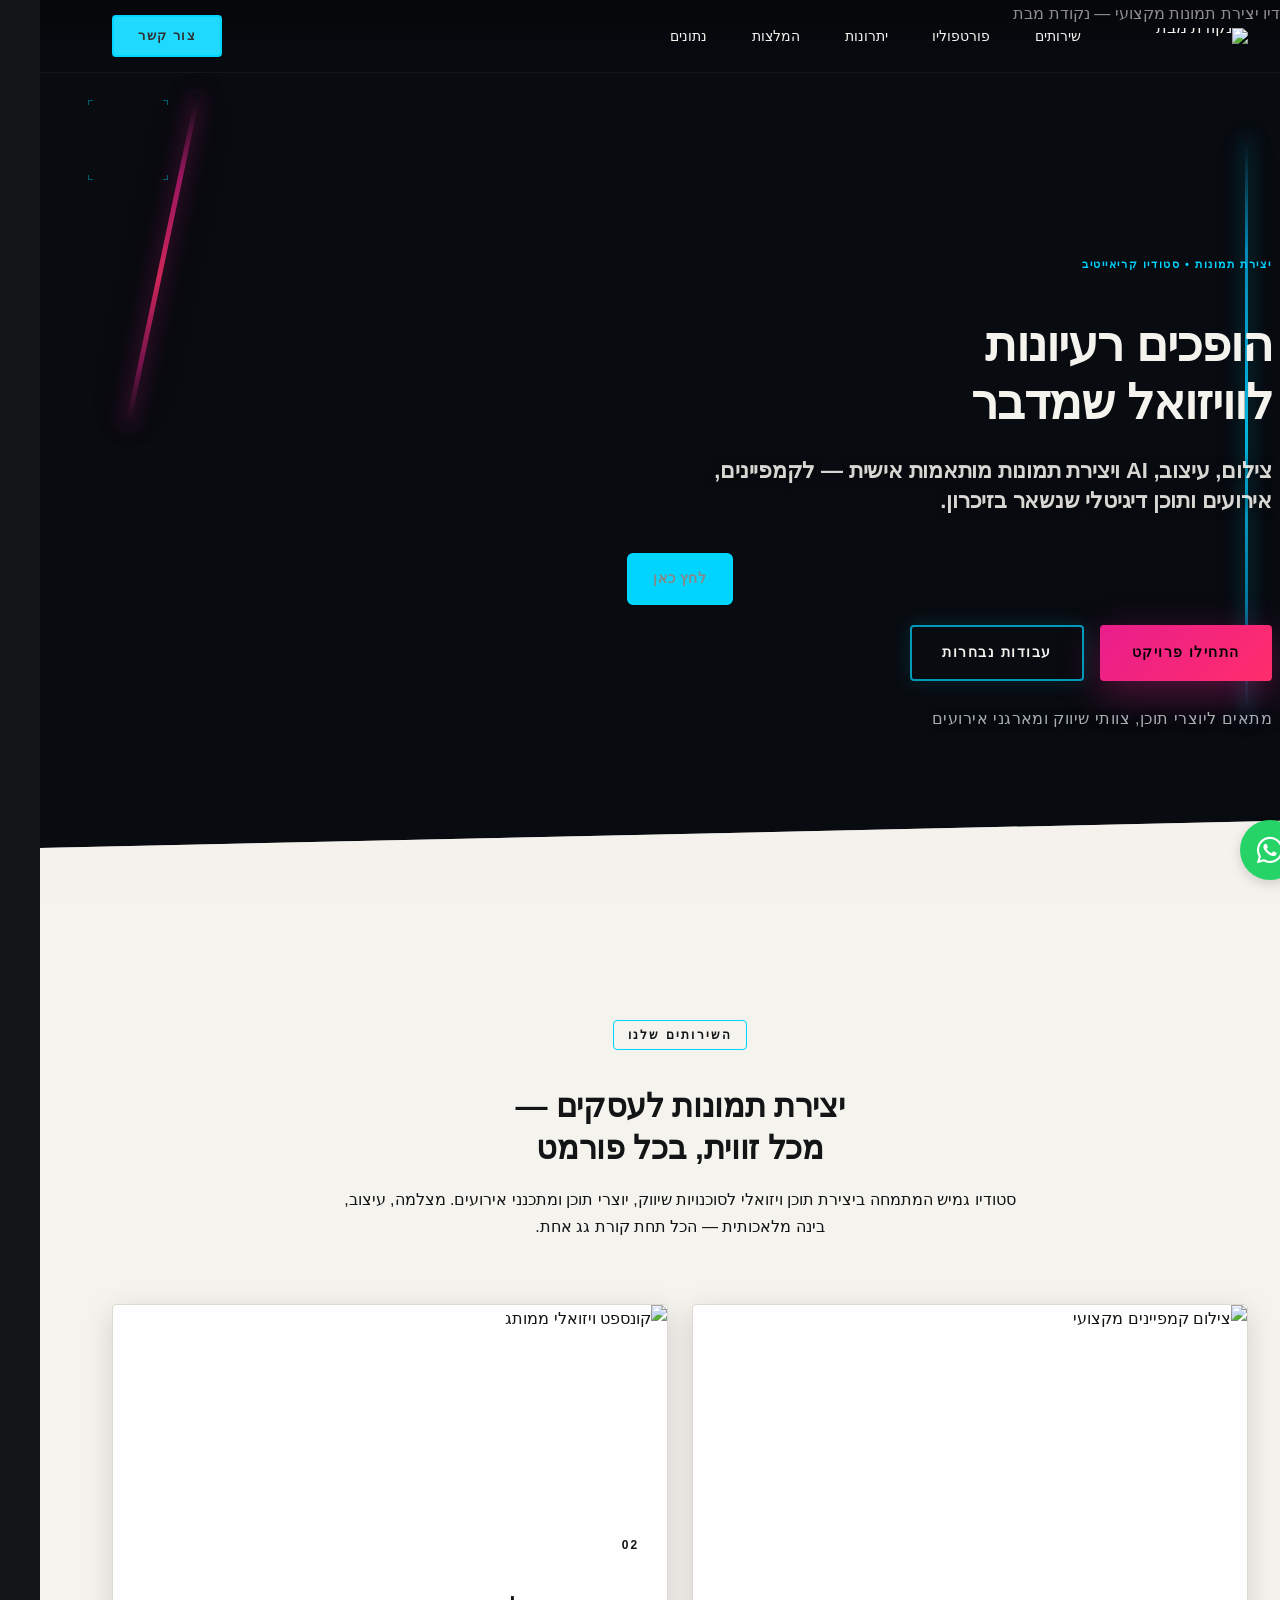
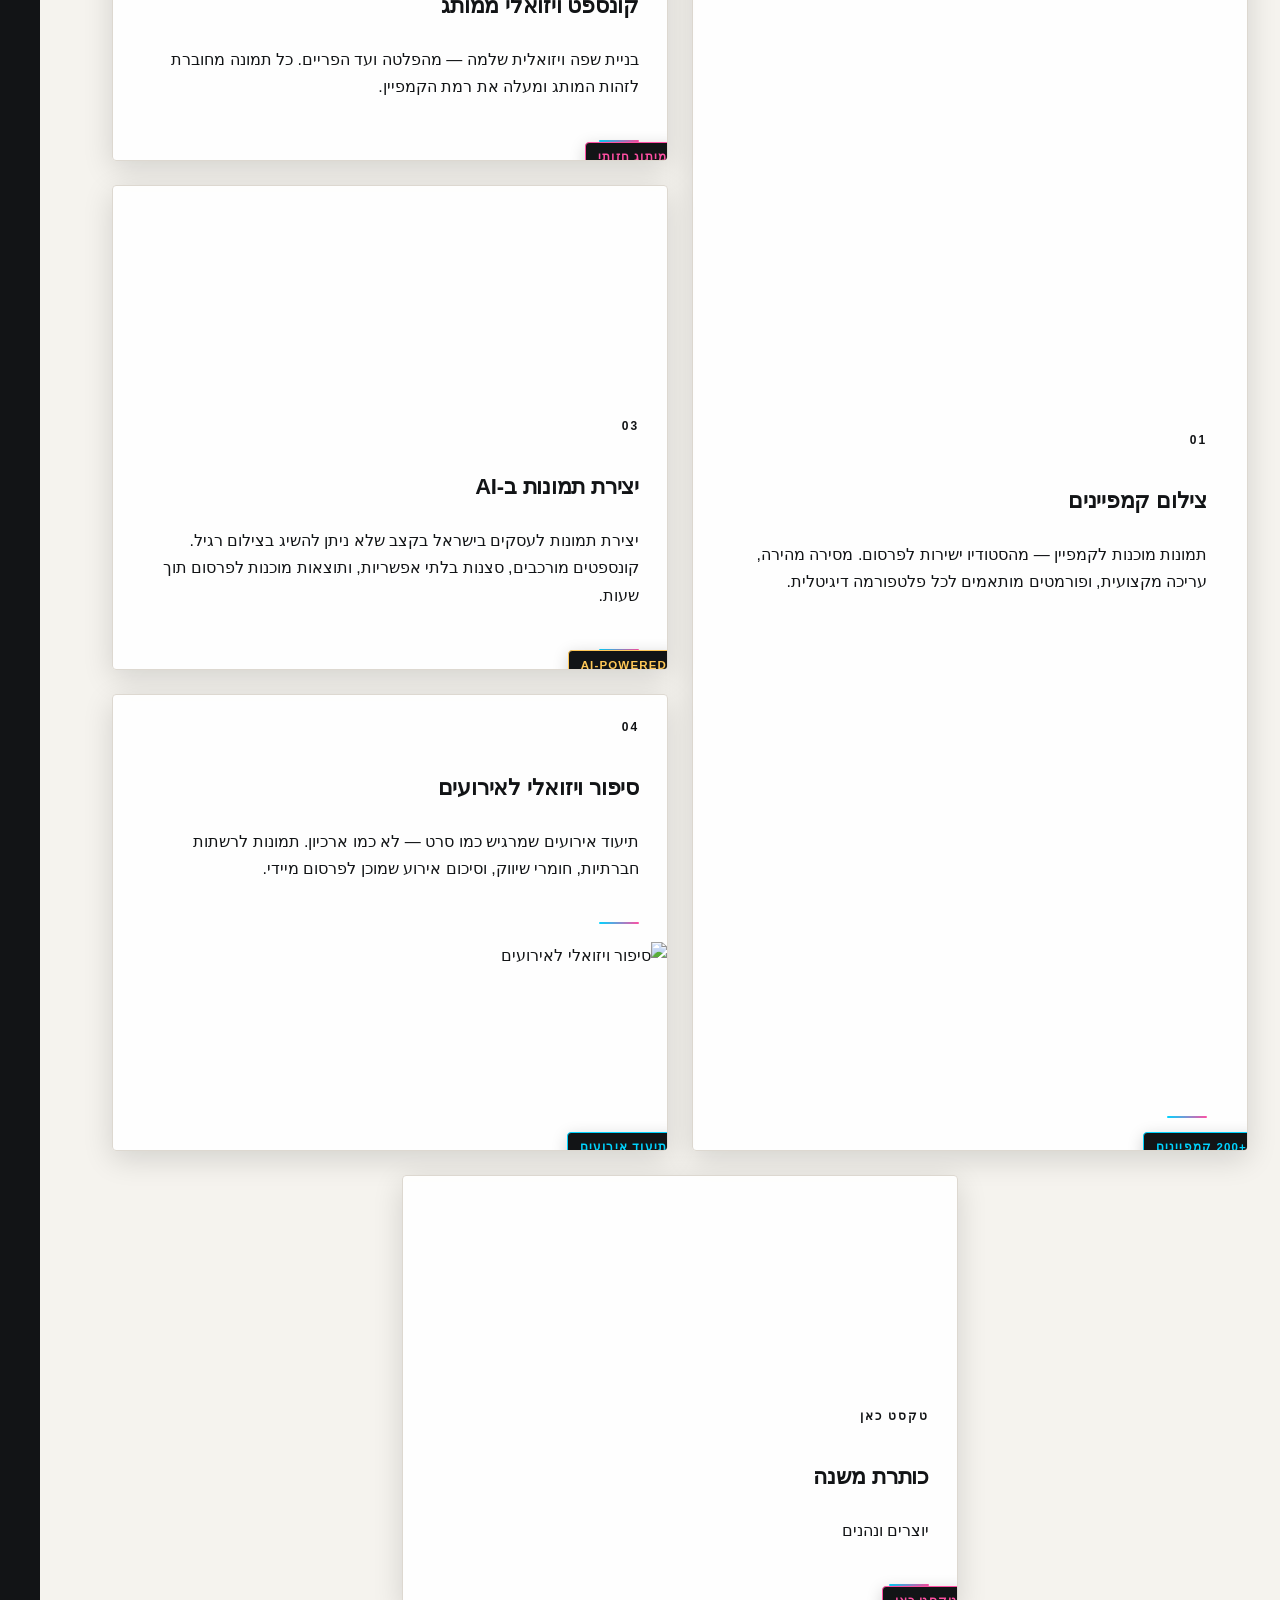
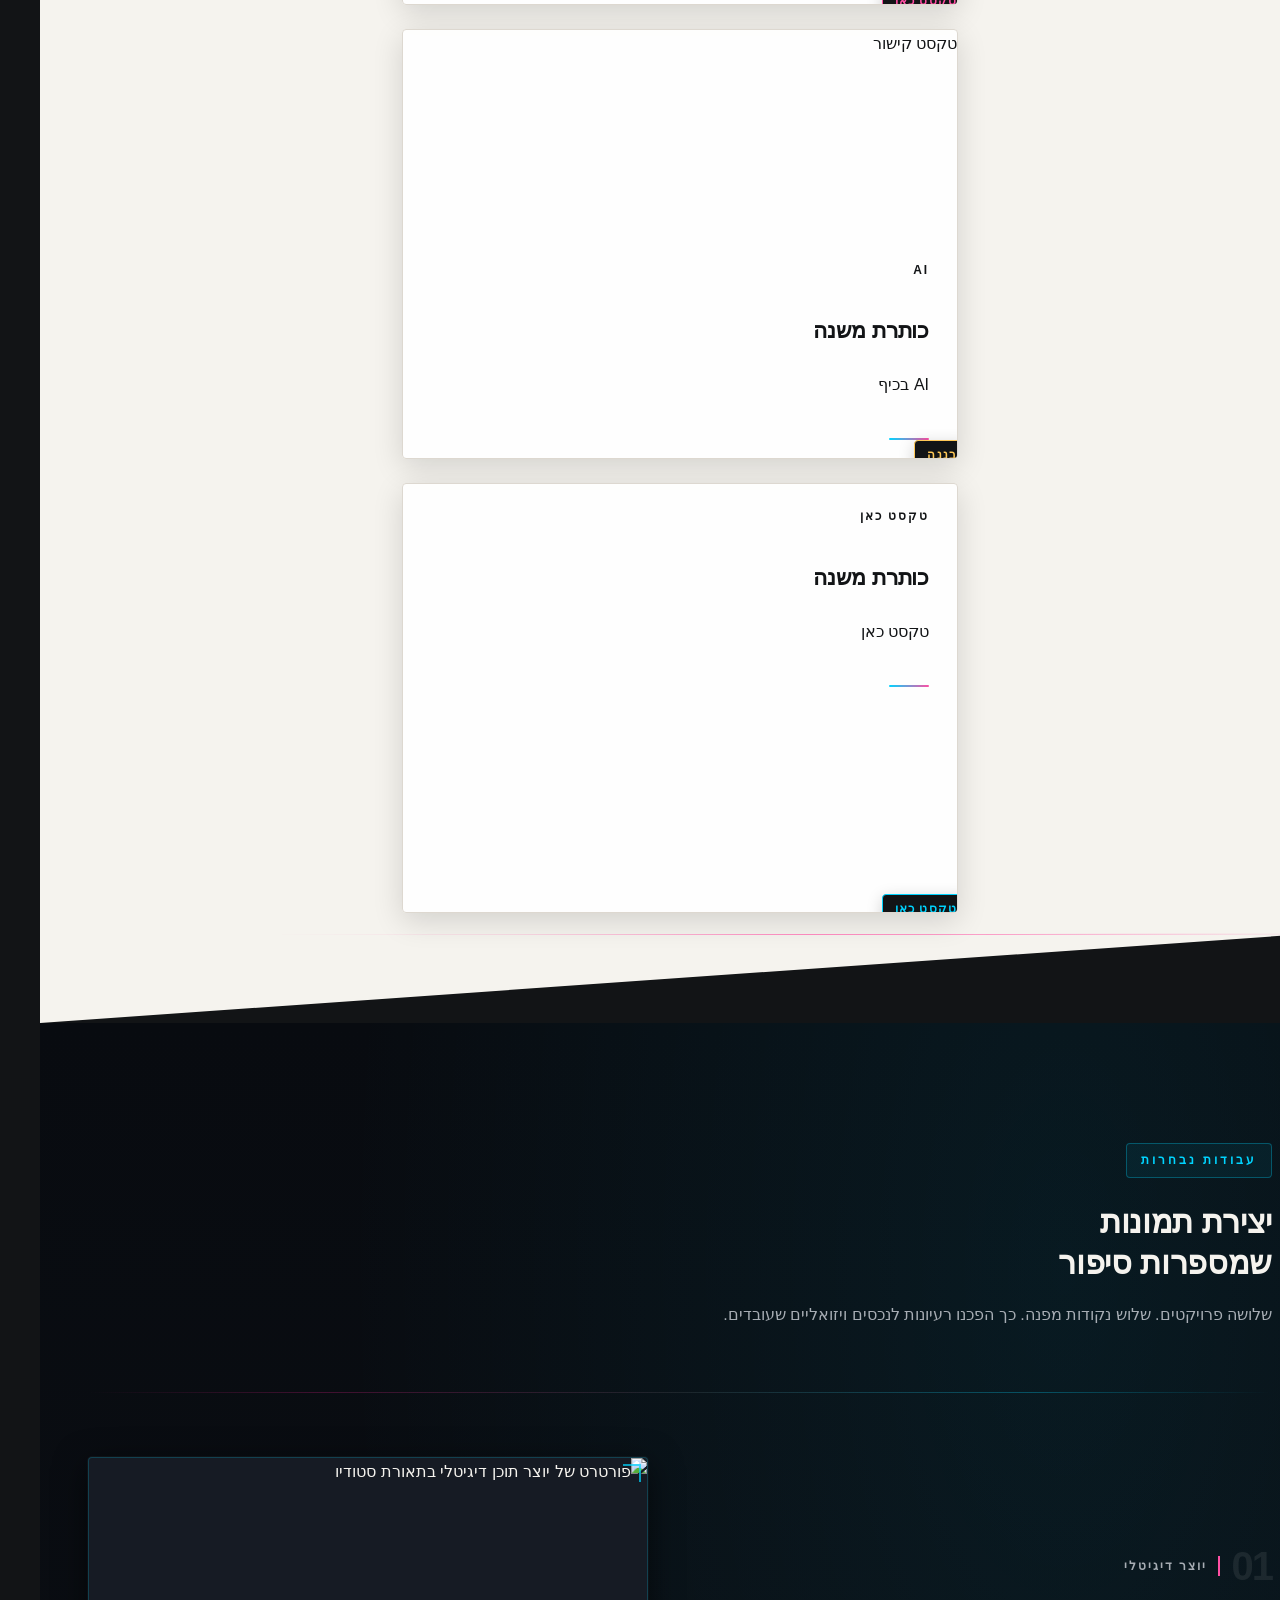
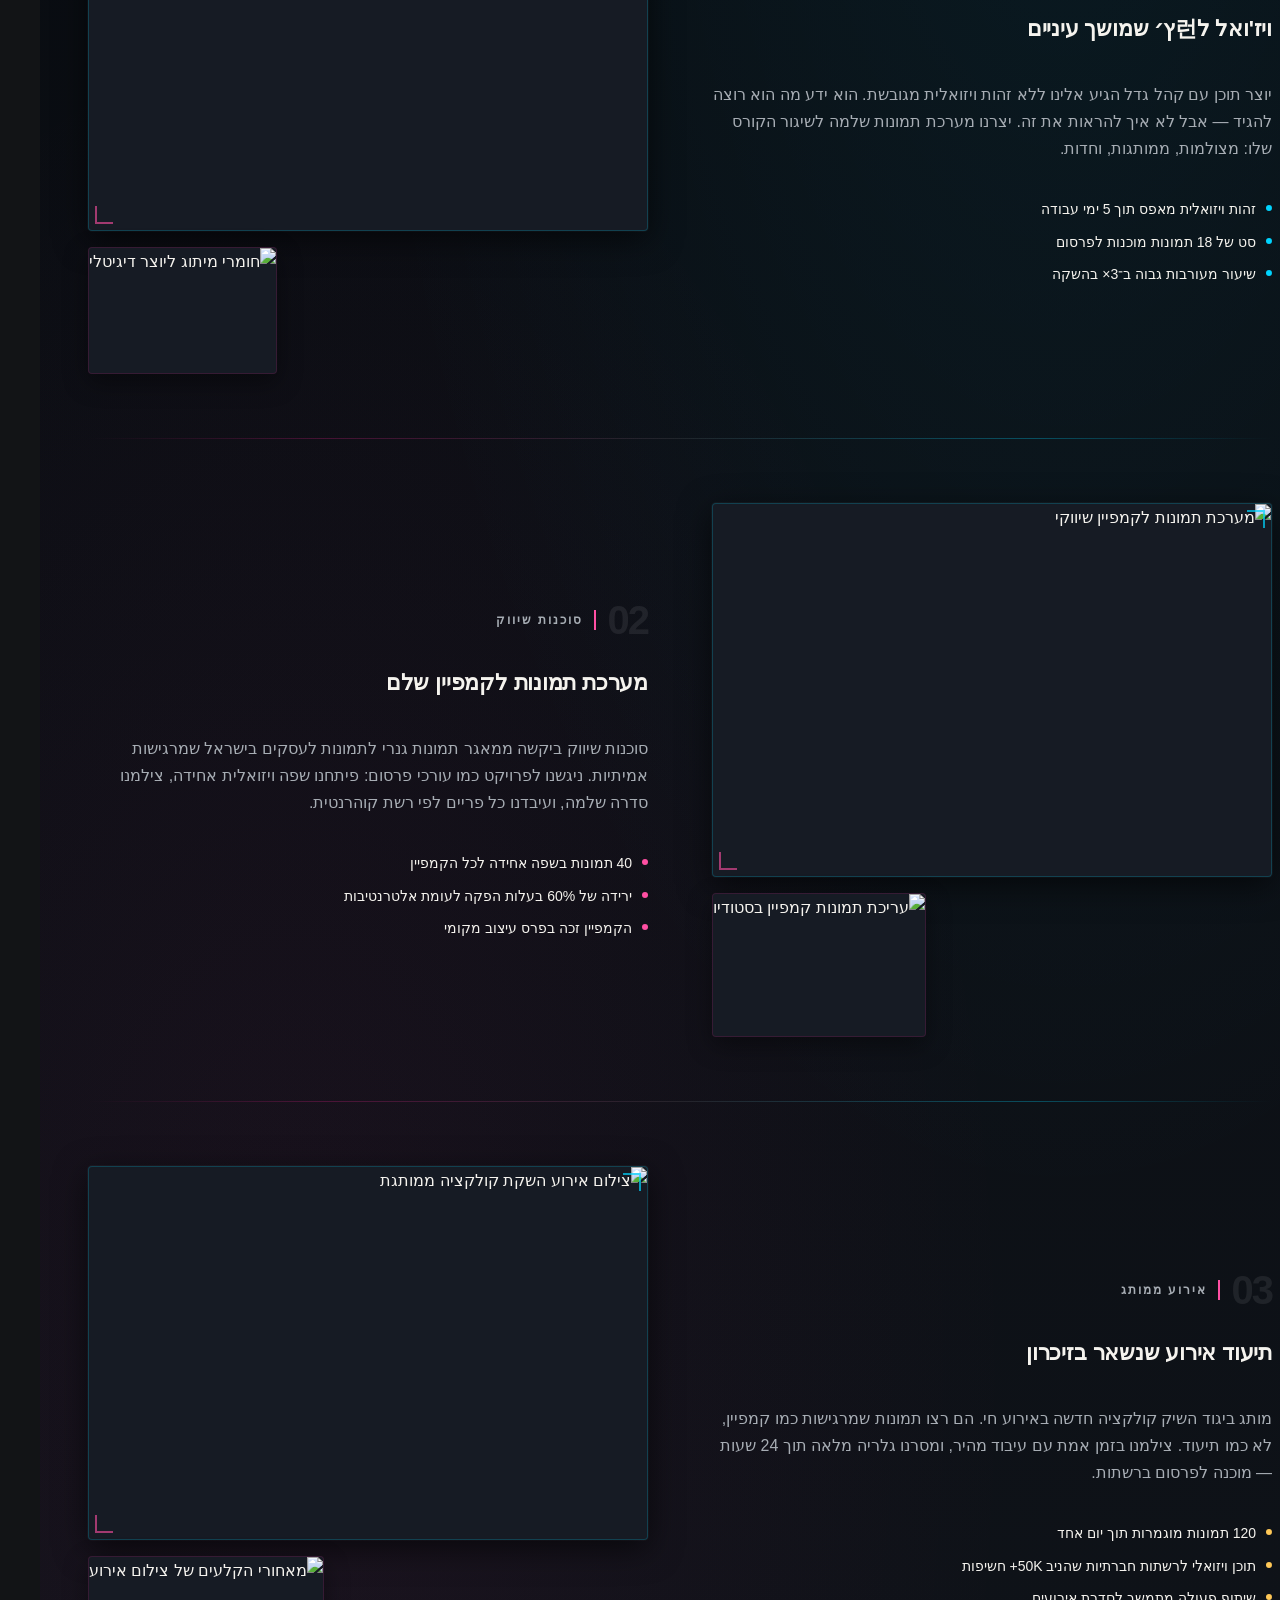
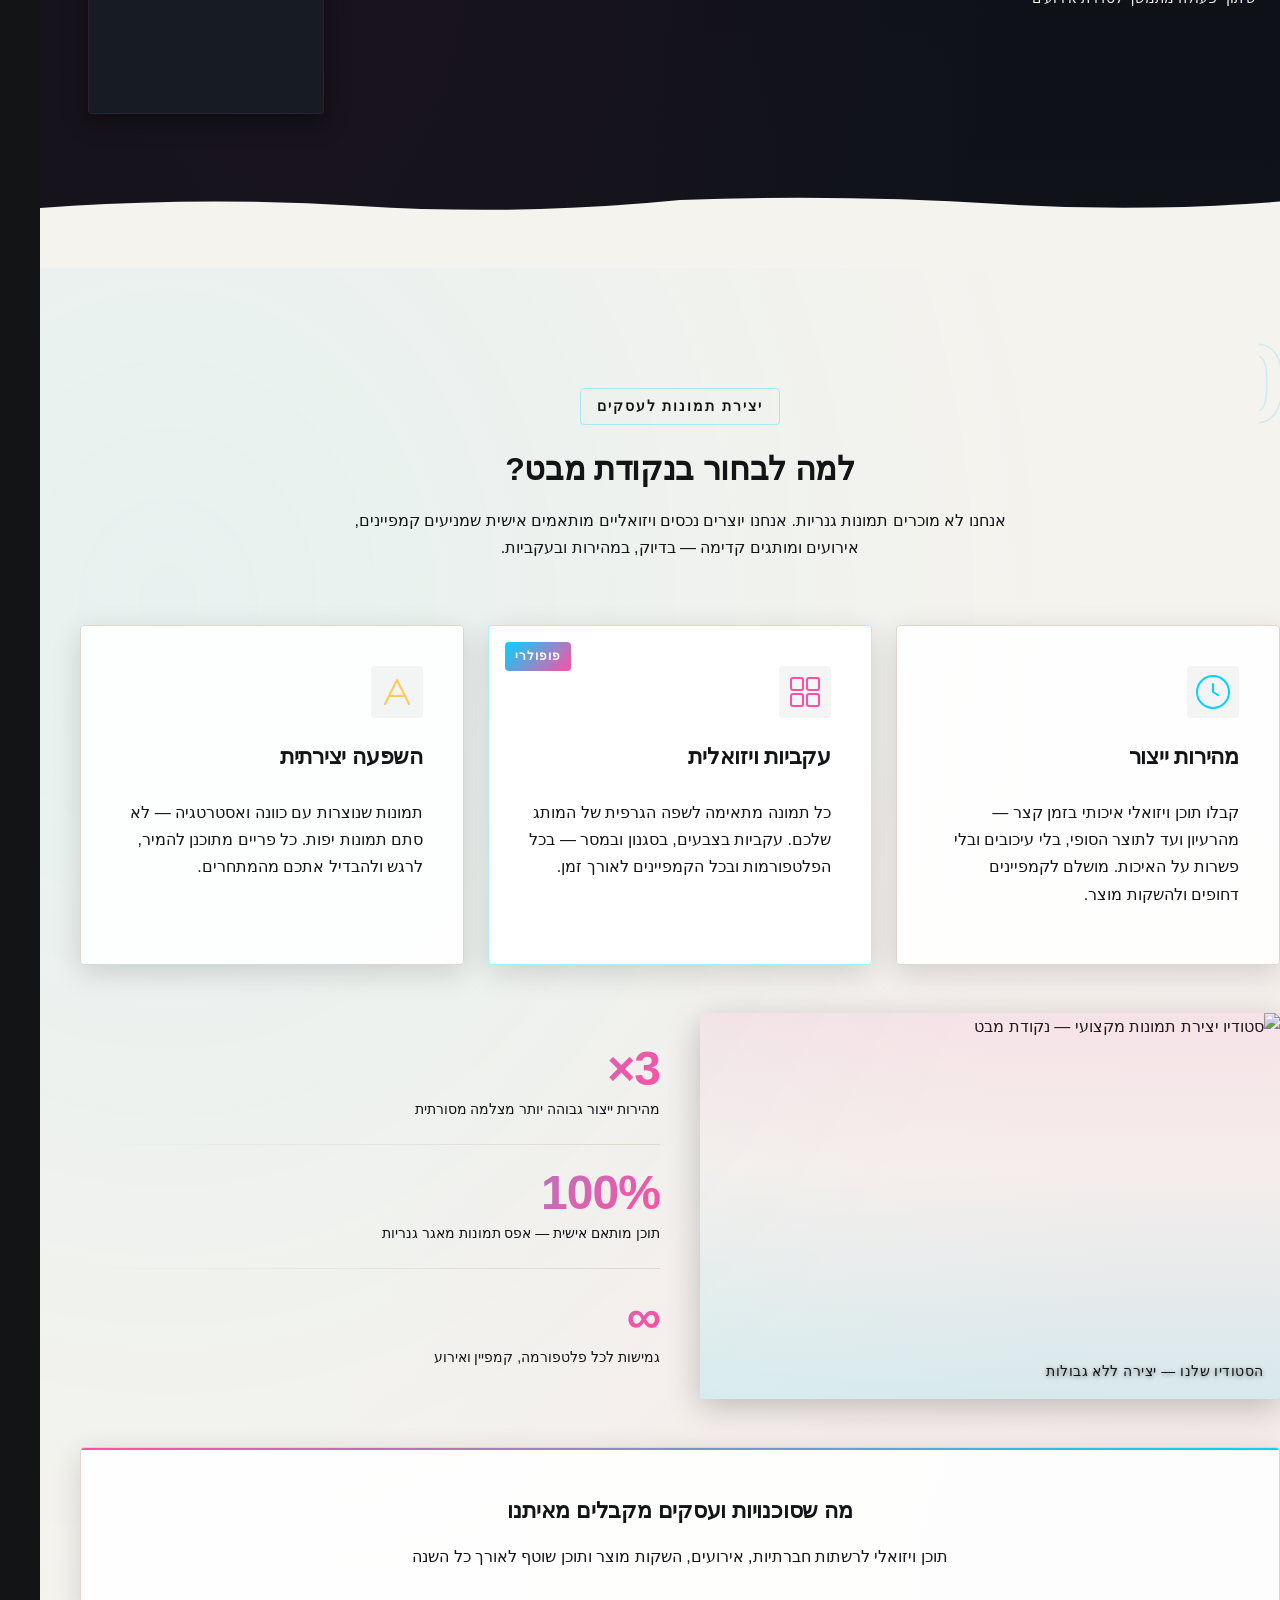
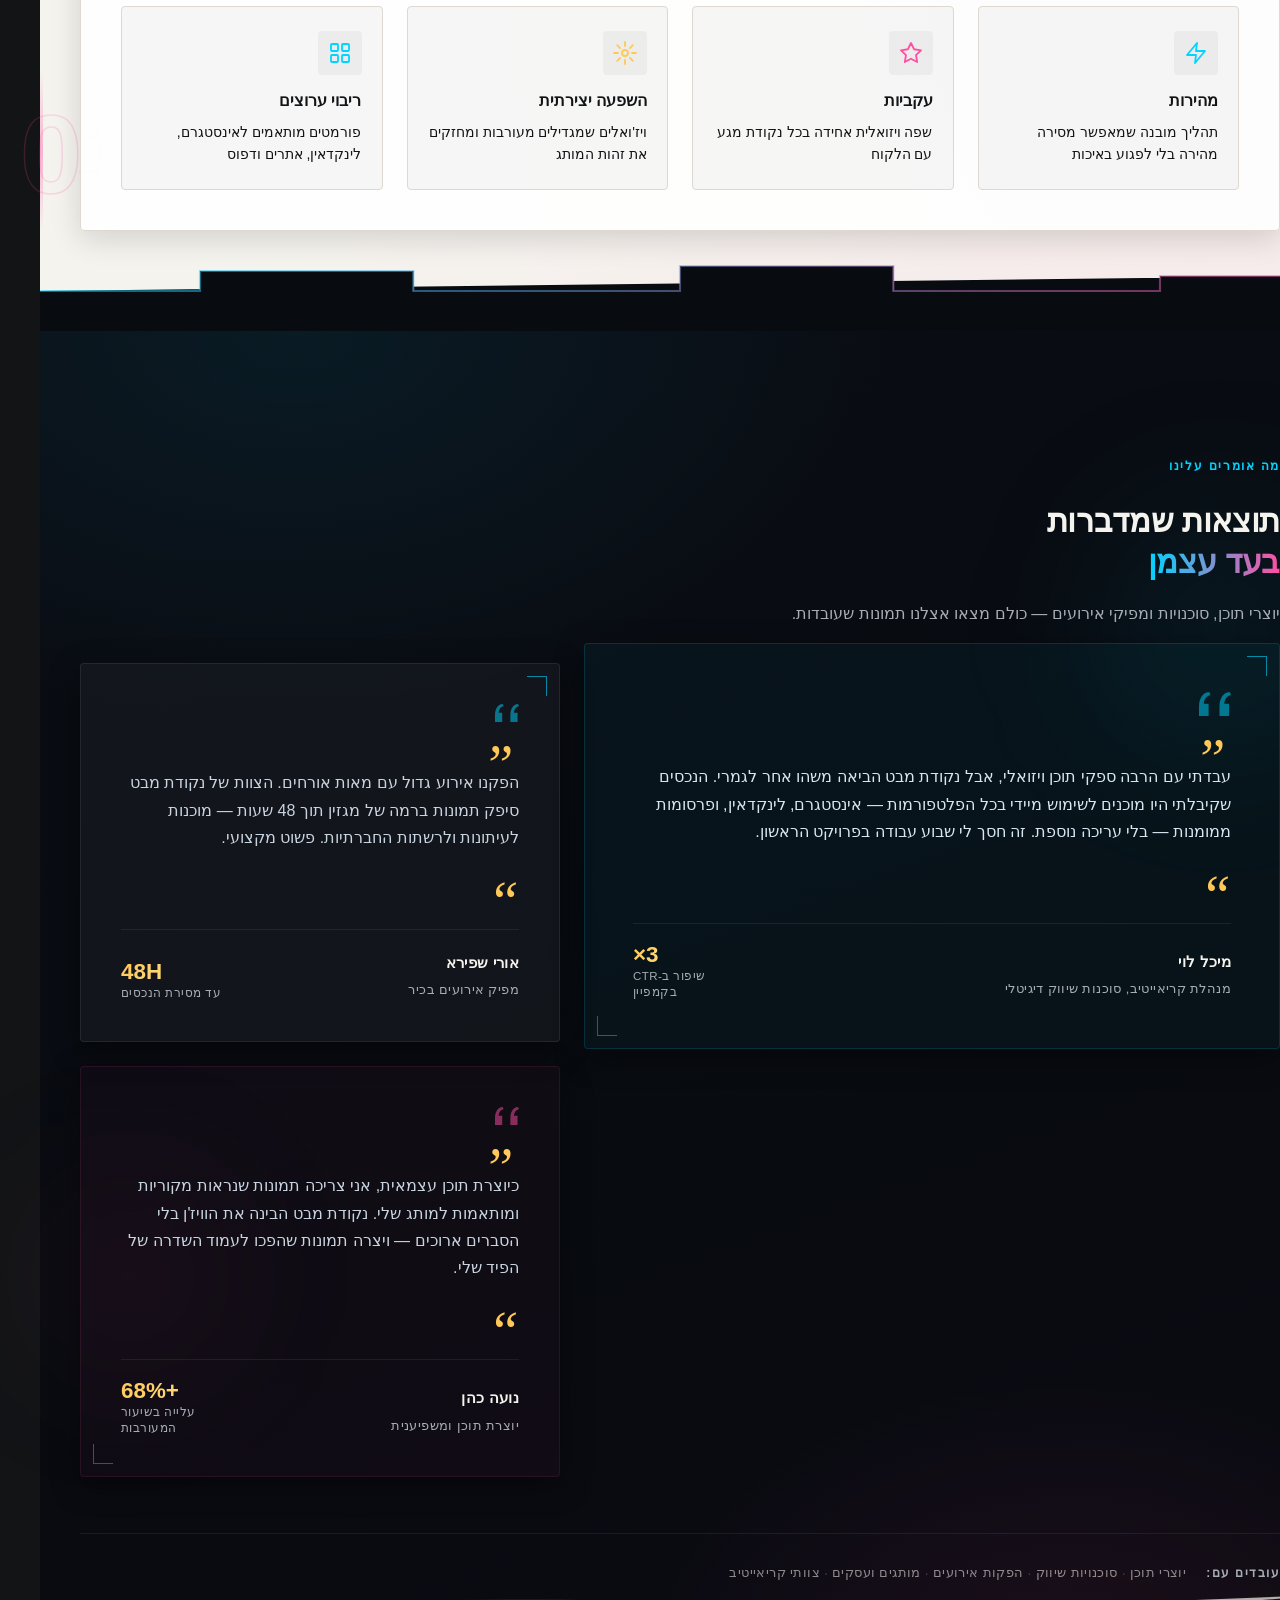
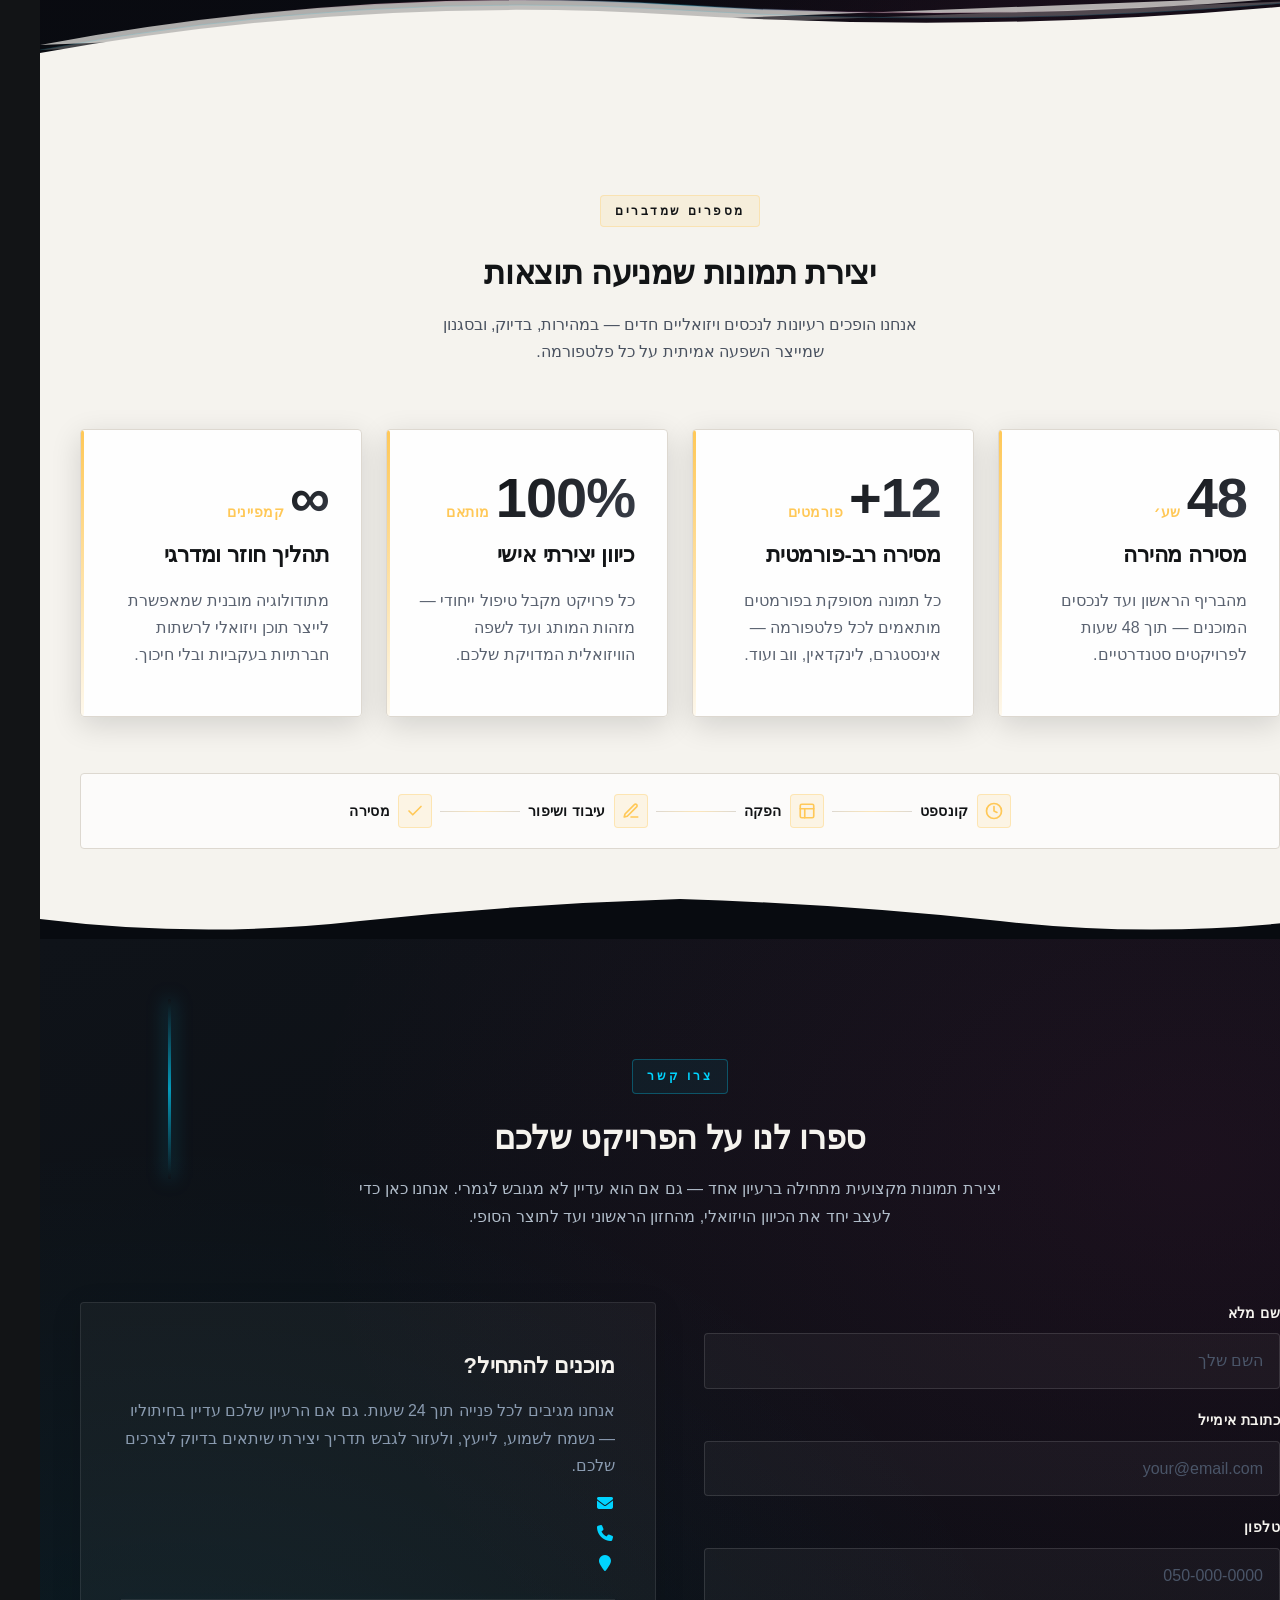
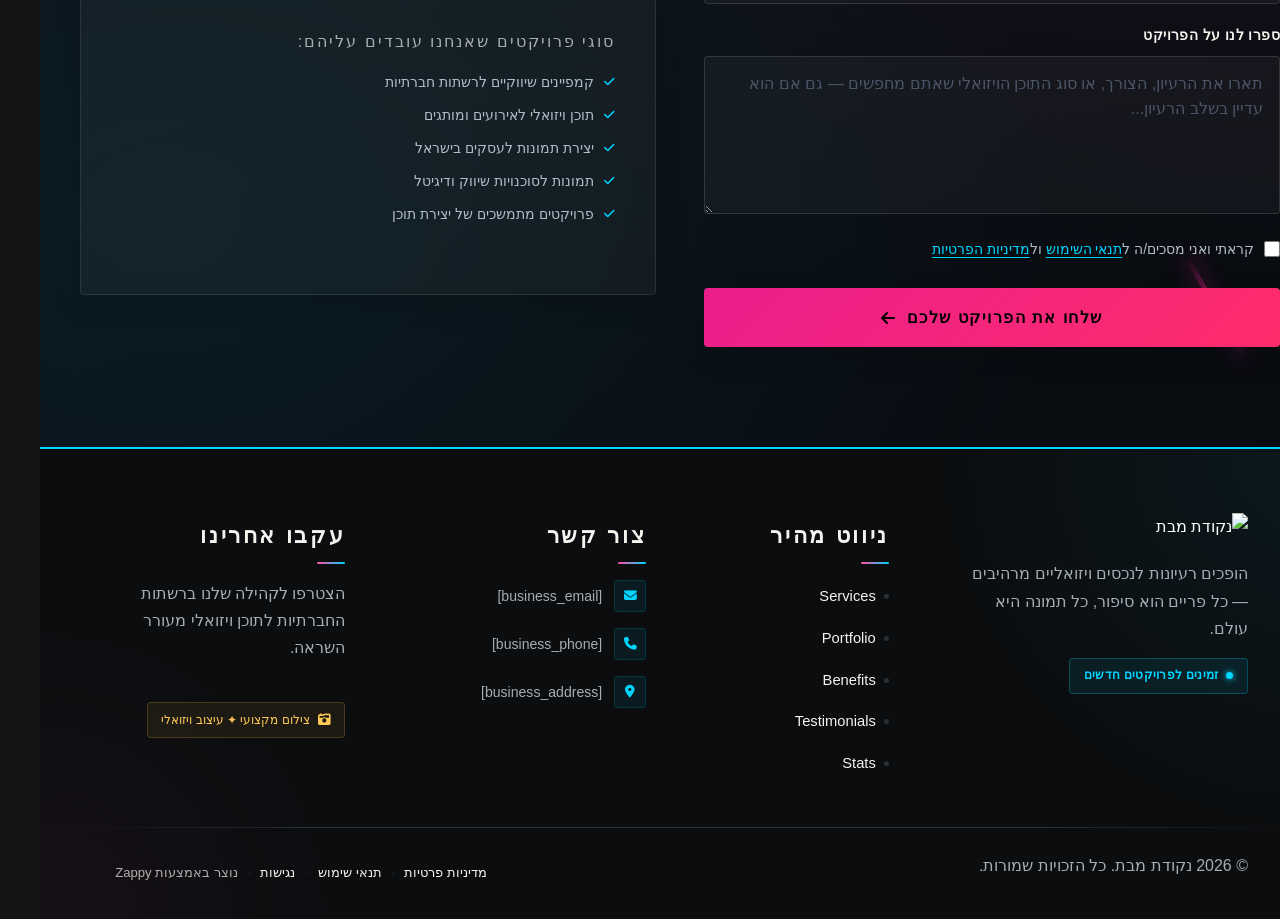
==== commit b4e74610: "Background sync: Progressive GitHub Sync" ====
--- a/public/index.html
+++ b/public/index.html
@@ -1 +1 @@
-<!doctype html><html dir="rtl" lang="he"><head><meta charset="UTF-8"><meta content="width=device-width,initial-scale=1" name="viewport"><meta content="index, follow" name="robots"><title>יצירת תמונות — נקודת מבת</title><meta content="A business focused on image creation, which could encompass photography, digital art, illustration, AI-generated imagery, or graphic design. The specific niche," name="description"><meta content="יצירת תמונות, יצירת תמונות לעסקים בישראל, תמונות לסוכנויות שיווק, יצירת תוכן ויזואלי לרשתות חברתיות" name="keywords"><link href="/assets/favicon.ico" rel="icon" type="image/x-icon"><link href="/assets/favicon-16x16.png" rel="icon" type="image/png" sizes="16x16"><link href="/assets/favicon-32x32.png" rel="icon" type="image/png" sizes="32x32"><link href="/assets/favicon-48x48.png" rel="icon" type="image/png" sizes="48x48"><link href="/assets/favicon-192x192.png" rel="icon" type="image/png" sizes="192x192"><link href="/assets/favicon-512x512.png" rel="icon" type="image/png" sizes="512x512"><link href="/assets/apple-touch-icon.png" rel="apple-touch-icon"><script>!function(){"use strict";var t="dff4d91e-fb81-4e05-8b41-00c79ac7ff52",e="https://api.zappy5.com/api/analytics/track",a=18e5,n=2592e6,o=!0,i=!0,r=!0;var s=function(){var e="zappy_visitor_"+t,a=null;try{if(a=localStorage.getItem(e)){var o=JSON.parse(a),i=Date.now();if(i-o.created<n)return o.lastSeen=i,localStorage.setItem(e,JSON.stringify(o)),o.id}}catch(t){console.warn("Zappy Analytics: LocalStorage not available")}var r="zv_"+Date.now()+"_"+Math.random().toString(36).substr(2,9);try{localStorage.setItem(e,JSON.stringify({id:r,created:Date.now(),lastSeen:Date.now()}))}catch(t){}return r}(),c=function(){var e="zappy_session_"+t,n=null;try{if(n=sessionStorage.getItem(e)){var o=JSON.parse(n),i=Date.now();if(i-o.timestamp<a)return o.timestamp=i,sessionStorage.setItem(e,JSON.stringify(o)),o.id}}catch(t){console.warn("Zappy Analytics: SessionStorage not available")}var r="zs_"+Date.now()+"_"+Math.random().toString(36).substr(2,9);try{sessionStorage.setItem(e,JSON.stringify({id:r,timestamp:Date.now()}))}catch(t){}return r}();function l(a,n){n=n||{};var o={website_id:t,event_type:a,page_path:window.location.pathname,referrer:document.referrer||"direct",visitor_id:s,session_id:c,metadata:n};if(navigator.sendBeacon){var i=new Blob([JSON.stringify(o)],{type:"application/json"});navigator.sendBeacon(e,i)}else fetch(e,{method:"POST",headers:{"Content-Type":"application/json"},body:JSON.stringify(o),keepalive:!0}).catch(function(t){console.warn("Zappy Analytics: Failed to track event",t)})}o&&l("pageview",{title:document.title,url:window.location.href}),i&&document.addEventListener("click",function(t){var e=t.target;if("BUTTON"===e.tagName||e.closest("button")){var a="BUTTON"===e.tagName?e:e.closest("button");l("click",{element:"button",text:a.textContent.trim().substring(0,100),id:a.id||null,class:a.className||null})}else if("A"===e.tagName||e.closest("a")){var n="A"===e.tagName?e:e.closest("a");l("navigation",{element:"link",text:n.textContent.trim().substring(0,100),href:n.href,external:n.hostname!==window.location.hostname})}},!0),r&&document.addEventListener("submit",function(t){var e=t.target;l("form_submit",{form_id:e.id||null,form_name:e.name||null,form_action:e.action||null,form_method:e.method||"GET"})},!0);var d=Date.now();window.addEventListener("beforeunload",function(){l("page_unload",{time_on_page:Math.floor((Date.now()-d)/1e3),page_path:window.location.pathname})}),window.zappyAnalytics={track:l,getVisitorId:function(){return s},getSessionId:function(){return c}}}()</script><meta content="יצירת תמונות — נקודת מבת" property="og:title"><meta content="A business focused on image creation, which could encompass photography, digital art, illustration, AI-generated imagery, or graphic design. The specific niche," property="og:description"><meta content="summary_large_image" name="twitter:card"><meta content="יצירת תמונות — נקודת מבת" name="twitter:title"><meta content="A business focused on image creation, which could encompass photography, digital art, illustration, AI-generated imagery, or graphic design. The specific niche," name="twitter:description"><meta content="website" property="og:type"><meta content="he_IL" property="og:locale"><link href="https://cdnjs.cloudflare.com/ajax/libs/font-awesome/6.4.0/css/all.min.css" rel="stylesheet"><style>.skip-link{position:absolute;top:0;left:0;transform:translateY(-200%);padding:12px 18px;background:var(--bg-dark,#1a1a1a);color:var(--text-light,#fff);font-weight:600;border-radius:0 0 8px 0;z-index:10000}.skip-link:focus{transform:none;outline:2px solid var(--ring,#fff);outline-offset:2px}:focus-visible{outline:2px solid var(--ring,currentColor);outline-offset:3px}</style><link href="/assets/favicon.ico" rel="icon" type="image/x-icon"><link href="/assets/favicon-16x16.png" rel="icon" type="image/png" sizes="16x16"><link href="/assets/favicon-32x32.png" rel="icon" type="image/png" sizes="32x32"><link href="/assets/favicon-48x48.png" rel="icon" type="image/png" sizes="48x48"><link href="/assets/favicon-192x192.png" rel="icon" type="image/png" sizes="192x192"><link href="/assets/favicon-512x512.png" rel="icon" type="image/png" sizes="512x512"><link href="/assets/apple-touch-icon.png" rel="apple-touch-icon"><link href="https://cdn.jsdelivr.net/npm/vanilla-cookieconsent@3/dist/cookieconsent.css" rel="stylesheet"><script src="https://cdn.jsdelivr.net/npm/vanilla-cookieconsent@3/dist/cookieconsent.umd.js"></script><script src="https://cdn.jsdelivr.net/gh/mickidum/acc_toolbar/acctoolbar/acctoolbar.min.js"></script><link href="/styles.css" rel="stylesheet"><style id="zappy-dropdown-submenu-styles">#navMenu li:has(.sub-menu),.nav-menu li:has(.sub-menu),.navbar li:has(.sub-menu),nav li:has(.sub-menu){position:relative}#navMenu .sub-menu,.nav-menu .sub-menu,.navbar .sub-menu,nav .sub-menu{display:block!important;position:absolute!important;top:100%;left:0;min-width:220px;background:#fff;border-radius:8px;box-shadow:0 8px 25px rgba(0,0,0,.15);padding:8px 0;opacity:0;visibility:hidden;transform:translateY(10px);transition:all .3s ease;z-index:1000;list-style:none;pointer-events:none}#navMenu li:hover>.sub-menu,.nav-menu li:hover>.sub-menu,.navbar li:hover>.sub-menu,nav li:hover>.sub-menu{opacity:1!important;visibility:visible!important;transform:translateY(0)!important;pointer-events:auto!important}.sub-menu li{list-style:none;margin:0;padding:0}.sub-menu a{display:block!important;padding:10px 16px!important;color:var(--text-dark,#333)!important;font-weight:500;text-decoration:none;white-space:nowrap;transition:background-color .2s}.sub-menu .zappy-nav-child>a{padding-left:28px!important;font-size:.9em!important;opacity:.85!important}[dir=rtl] .sub-menu .zappy-nav-child>a,html[lang=ar] .sub-menu .zappy-nav-child>a,html[lang=he] .sub-menu .zappy-nav-child>a{padding-left:10px!important;padding-right:28px!important}.sub-menu .zappy-nav-parent>a{font-weight:600!important}.sub-menu a:hover{background-color:#f5f5f5}[dir=rtl] .nav-menu .sub-menu,[dir=rtl] .navbar .sub-menu,[dir=rtl] nav .sub-menu,html[lang=ar] .nav-menu .sub-menu,html[lang=ar] .navbar .sub-menu,html[lang=ar] nav .sub-menu,html[lang=he] .nav-menu .sub-menu,html[lang=he] .navbar .sub-menu,html[lang=he] nav .sub-menu{left:auto!important;right:0!important}.sub-menu:empty,.sub-menu:not(:has(li)):not(:has(> a)),.sub-menu:not(:has(li:not(.zappy-hidden-menu-item))):not(:has(> a)){display:none!important;opacity:0!important;visibility:hidden!important;pointer-events:none!important}li:has(.menu-group-title):hover>.sub-menu{opacity:1!important;visibility:visible!important;transform:translateY(0)!important;pointer-events:auto!important}#navMenu>li>.menu-group-title,.nav-menu>li>.menu-group-title{display:inline-block;padding:.5rem 1rem;cursor:default;user-select:none}@media (max-width:768px){#navMenu .sub-menu,.nav-menu .sub-menu,.navbar .sub-menu,nav .sub-menu{position:static!important;transform:none!important;box-shadow:none!important;background:0 0!important;max-height:0;overflow:hidden;opacity:0;visibility:hidden;transition:max-height .3s ease,opacity .3s ease;padding:0!important;border-radius:0!important}#navMenu .sub-menu.mobile-expanded,.nav-menu .sub-menu.mobile-expanded,.navbar .sub-menu.mobile-expanded{max-height:none!important;overflow-y:visible!important;opacity:1!important;visibility:visible!important;padding:8px 0 8px 16px!important}[dir=rtl] .sub-menu.mobile-expanded,html[lang=he] .sub-menu.mobile-expanded{padding:8px 16px 8px 0!important}#navMenu li:hover>.sub-menu,.nav-menu li:hover>.sub-menu,.navbar li:hover>.sub-menu,nav li:hover>.sub-menu{opacity:0;visibility:hidden;pointer-events:none}#navMenu li>.sub-menu.mobile-expanded,.nav-menu li>.sub-menu.mobile-expanded,.navbar li>.sub-menu.mobile-expanded,nav li>.sub-menu.mobile-expanded{opacity:1!important;visibility:visible!important;pointer-events:auto!important}#navMenu li:has(.sub-menu),.nav-menu li:has(.sub-menu),.navbar li:has(.sub-menu),nav li:has(.sub-menu){display:flex!important;flex-wrap:wrap!important;align-items:center!important;position:relative!important;min-height:44px!important}#navMenu li:has(.sub-menu)>a,.nav-menu li:has(.sub-menu)>a,.navbar li:has(.sub-menu)>a,nav li:has(.sub-menu)>a{flex:1!important;min-width:0!important}#navMenu li:has(.sub-menu)>.menu-group-title,.nav-menu li:has(.sub-menu)>.menu-group-title,.navbar li:has(.sub-menu)>.menu-group-title,nav li:has(.sub-menu)>.menu-group-title{flex:1!important;min-width:0!important;padding:0!important;line-height:inherit!important}#navMenu li:has(.sub-menu)>.sub-menu,.nav-menu li:has(.sub-menu)>.sub-menu,.navbar li:has(.sub-menu)>.sub-menu,nav li:has(.sub-menu)>.sub-menu{flex-basis:100%!important;width:100%!important}#navMenu li:has(.sub-menu)>a [class*=arrow],#navMenu li:has(.sub-menu)>a [class*=chevron],.nav-menu li:has(.sub-menu)>a .fa-angle-down,.nav-menu li:has(.sub-menu)>a .fa-chevron-down,.nav-menu li:has(.sub-menu)>a [class*=arrow],.nav-menu li:has(.sub-menu)>a [class*=chevron],nav li:has(.sub-menu)>a [class*=arrow],nav li:has(.sub-menu)>a [class*=chevron]{display:none!important;visibility:hidden!important}.mobile-submenu-toggle{display:flex!important;align-items:center!important;justify-content:center!important;width:44px!important;height:auto!important;background:0 0!important;border:none!important;cursor:pointer!important;color:var(--text-light)!important;position:static!important;flex-shrink:0!important;align-self:stretch!important;z-index:2!important;padding:0!important;margin:0!important}.mobile-submenu-toggle::after{content:''!important;width:0!important;height:0!important;border-left:6px solid transparent!important;border-right:6px solid transparent!important;border-top:7px solid currentColor!important;transition:transform .3s ease!important}.mobile-submenu-toggle.expanded::after{transform:rotate(180deg)!important}.sub-menu a{padding:10px 0!important;display:block!important;color:var(--text-light)!important;white-space:normal!important}.sub-menu .zappy-nav-child>a{padding-left:28px!important;font-size:.9em!important;opacity:.85!important}[dir=rtl] .sub-menu .zappy-nav-child>a,html[lang=ar] .sub-menu .zappy-nav-child>a,html[lang=he] .sub-menu .zappy-nav-child>a{padding-left:0!important;padding-right:28px!important}.sub-menu .zappy-nav-parent>a{font-weight:600!important}#navMenu.active,.nav-menu.active{max-width:100vw!important;overflow-x:hidden!important;box-sizing:border-box!important}.navbar .sub-menu li a,.zappy-products-dropdown .sub-menu a,nav.navbar .sub-menu li a{color:var(--text-light)!important}}@media (min-width:769px){.mobile-submenu-toggle{display:none!important}}</style><style id="zappy-widget-visibility">html[dir=rtl] .whatsapp-float{right:20px!important;left:auto!important}html:not([dir]) .whatsapp-float,html[dir=ltr] .whatsapp-float{left:20px!important;right:auto!important}html[dir=rtl] #mic-access-tool-general-button,html[dir=rtl] #mic-init-access-tool #mic-access-tool-general-button,html[dir=rtl] #mic-init-access-tool .mic-access-tool-general-button,html[dir=rtl] ._access-icon,html[dir=rtl] .mic-access-tool-general-button{left:20px!important;right:auto!important}html:not([dir]) #mic-access-tool-general-button,html:not([dir]) #mic-init-access-tool #mic-access-tool-general-button,html:not([dir]) #mic-init-access-tool .mic-access-tool-general-button,html:not([dir]) ._access-icon,html:not([dir]) .mic-access-tool-general-button,html[dir=ltr] #mic-access-tool-general-button,html[dir=ltr] #mic-init-access-tool #mic-access-tool-general-button,html[dir=ltr] #mic-init-access-tool .mic-access-tool-general-button,html[dir=ltr] ._access-icon,html[dir=ltr] .mic-access-tool-general-button{right:20px!important;left:auto!important}@media (max-width:768px){.whatsapp-float{display:flex!important}}@media (min-width:769px){.whatsapp-float{display:flex!important}}@media (max-width:768px){#mic-access-tool-general-button,#mic-init-access-tool #mic-access-tool-general-button,#mic-init-access-tool .mic-access-tool-general-button,._access-icon,.mic-access-tool-general-button{display:flex!important;visibility:visible!important;opacity:1!important;pointer-events:auto!important}#mic-access-tool-box.opened-mic-access-tool,#mic-init-access-tool #mic-access-tool-box.opened-mic-access-tool,.mic-access-tool-box.opened-mic-access-tool{visibility:visible!important;opacity:1!important;pointer-events:auto!important}}@media (min-width:769px){#mic-access-tool-general-button,#mic-init-access-tool #mic-access-tool-general-button,#mic-init-access-tool .mic-access-tool-general-button,._access-icon,.mic-access-tool-general-button{display:flex!important;visibility:visible!important;opacity:1!important;pointer-events:auto!important}#mic-access-tool-box.opened-mic-access-tool,#mic-init-access-tool #mic-access-tool-box.opened-mic-access-tool,.mic-access-tool-box.opened-mic-access-tool{visibility:visible!important;opacity:1!important;pointer-events:auto!important}}</style></head><body><a href="#main" class="skip-link">דלג לתוכן הראשי</a><nav class="navbar" dir="rtl"><button class="mobile-toggle" aria-label="Menu" id="mobileToggle"><svg viewBox="0 0 24 24" fill="none" height="24" width="24" class="hamburger-icon"><path d="M3 12h18M3 6h18M3 18h18" stroke="currentColor" stroke-width="2" stroke-linecap="round"></path></svg> <svg viewBox="0 0 24 24" fill="none" height="24" width="24" class="close-icon" style="display:none"><path d="M18 6L6 18M6 6l12 12" stroke="currentColor" stroke-width="2" stroke-linecap="round"></path></svg></button> <button class="phone-header-btn" aria-label="Call" data-phone=""><svg viewBox="0 0 24 24" fill="currentColor" height="20" width="20"><path d="M22 16.92v3a2 2 0 0 1-2.18 2 19.79 19.79 0 0 1-8.63-3.07 19.5 19.5 0 0 1-6-6 19.79 19.79 0 0 1-3.07-8.67A2 2 0 0 1 4.11 2h3a2 2 0 0 1 2 1.72 12.84 12.84 0 0 0 .7 2.81 2 2 0 0 1-.45 2.11L8.09 9.91a16 16 0 0 0 6 6l1.27-1.27a2 2 0 0 1 2.11-.45 12.84 12.84 0 0 0 2.81.7A2 2 0 0 1 22 16.92z"></path></svg></button><div class="nav-container"><div class="nav-right-group"><div class="nav-brand"><a href="/" class="logo-link"><img alt="נקודת מבת" src="/assets/site-----image-1.webp" class="logo"></a></div><ul class="nav-menu" id="navMenu"><li><a href="#services">שירותים</a></li><li><a href="#portfolio">פורטפוליו</a></li><li><a href="#benefits">יתרונות</a></li><li><a href="#testimonials">המלצות</a></li><li><a href="#stats">נתונים</a></li></ul></div><div class="nav-cta-container"><a href="#contact" class="nav-cta-btn">צור קשר</a></div></div></nav><script>window.addEventListener("load",function(){const e=document.querySelector(".navbar, nav, header");if(!e)return void console.log("[Navbar] Navbar element not found");let t=document.getElementById("mobileToggle")||document.querySelector(".mobile-toggle")||document.querySelector(".hamburger")||document.querySelector(".hamburger-menu")||document.querySelector(".menu-toggle")||document.querySelector(".burger-menu")||document.querySelector('[aria-label="Menu"]')||document.querySelector('[aria-label="תפריט"]');const n=document.querySelector(".phone-header-btn"),o=window.getComputedStyle(e);let r=o.backgroundColor;if(console.log("[Navbar] Initial navbar background:",r),"transparent"===r||"rgba(0, 0, 0, 0)"===r||r.startsWith("rgba")&&r.includes(", 0)")){const e=o.backgroundImage;if(e&&"none"!==e)console.log("[Navbar] Navbar has background image/gradient, using dark text"),r="rgb(240, 240, 240)";else{const e=window.getComputedStyle(document.body).backgroundColor;console.log("[Navbar] Navbar transparent, using body background:",e),r=e}}const a=r.match(/\d+/g);if(a&&a.length>=3){const e=(.299*parseInt(a[0])+.587*parseInt(a[1])+.114*parseInt(a[2]))/255;console.log("[Navbar] Mobile button colors preserved from Claude CSS (luminance:",e.toFixed(2)+")");const o=document.createElement("style");o.id="zappy-mobile-nav-fix";document.documentElement.lang;document.documentElement.dir,o.textContent='\n        /* Hide mobile buttons on desktop, show only on mobile */\n        @media (min-width: 769px) {\n          .mobile-toggle,\n          .phone-header-btn {\n            display: none !important;\n          }\n        }\n        \n        /* Show and position mobile buttons correctly on mobile */\n        @media (max-width: 768px) {\n          .navbar,\n          nav.navbar {\n            min-height: 70px !important;\n          }\n\n          .mobile-toggle,\n          .phone-header-btn {\n            position: absolute !important;\n            top: 0 !important;\n            bottom: 0 !important;\n            margin-top: auto !important;\n            margin-bottom: auto !important;\n            transform: none !important;\n            z-index: 1001 !important;\n            display: flex !important;\n            align-items: center !important;\n            justify-content: center !important;\n            width: 36px !important;\n            height: 36px !important;\n            border-radius: 50% !important;\n            border: none !important;\n            cursor: pointer !important;\n            padding: 6px !important;\n            background: none !important;\n            color: var(--nav-text, var(--text-light)) !important;\n            touch-action: manipulation !important;\n            -webkit-tap-highlight-color: transparent !important;\n          }\n\n          html[data-zappy-site-type="ecommerce"] .phone-header-btn,\n          body[data-zappy-site-type="ecommerce"] .phone-header-btn,\n          html[data-zappy-site-type="ecommerce"] header .phone-header-btn,\n          html[data-zappy-site-type="ecommerce"] nav .phone-header-btn {\n            display: none !important;\n            visibility: hidden !important;\n            width: 0 !important;\n            height: 0 !important;\n            min-width: 0 !important;\n            overflow: hidden !important;\n          }\n          \n          /* LTR positioning (default): hamburger LEFT, phone RIGHT */\n          html:not([dir="rtl"]):not([lang="he"]):not([lang="ar"]) .mobile-toggle,\n          html[dir="ltr"] .mobile-toggle {\n            left: 12px !important;\n            right: auto !important;\n          }\n          html:not([dir="rtl"]):not([lang="he"]):not([lang="ar"]) .phone-header-btn,\n          html[dir="ltr"] .phone-header-btn {\n            right: 12px !important;\n            left: auto !important;\n          }\n          \n          /* RTL positioning: hamburger RIGHT, phone LEFT */\n          html[dir="rtl"] .mobile-toggle,\n          html[lang="he"] .mobile-toggle,\n          html[lang="ar"] .mobile-toggle {\n            right: 12px !important;\n            left: auto !important;\n          }\n          html[dir="rtl"] .phone-header-btn,\n          html[lang="he"] .phone-header-btn,\n          html[lang="ar"] .phone-header-btn {\n            left: 12px !important;\n            right: auto !important;\n          }\n          \n          /* CRITICAL: Ensure nav-container has min-height on mobile */\n          /* All children are positioned absolutely/fixed on mobile, so height:auto collapses to 0 */\n          .nav-container {\n            min-height: 70px !important;\n            position: relative !important;\n          }\n          \n          /* Ensure SVG icons are properly sized and inherit color */\n          .mobile-toggle svg,\n          .phone-header-btn svg {\n            width: 24px !important;\n            height: 24px !important;\n            /* Don\'t force display - let JavaScript control hamburger/close toggle */\n          }\n          \n          /* Reset nav-cta-container on mobile - remove desktop box-shadow/padding */\n          /* that creates a visible ghost box when CTA button is hidden */\n          .nav-cta-container {\n            box-shadow: none !important;\n            padding: 0 !important;\n          }\n          \n          /* Hide nav-cta-container entirely on mobile when there\'s no lang-switcher */\n          /* (only the CTA button is inside, and it\'s hidden on mobile) */\n          .nav-cta-container:not(:has(.lang-switcher)) {\n            display: none !important;\n          }\n          \n          /* CRITICAL: Prevent hero image fade gradient from bleeding over headline text */\n          /* The .image-fade-gradient has bottom: -30px (extends below parent) */\n          /* On mobile stacked layout, this overlaps the h1 text below the image */\n          .hero-image-column {\n            overflow: hidden !important;\n          }\n          .image-fade-gradient {\n            bottom: 0 !important;\n          }\n          \n          /* Hide desktop language switcher on mobile - hamburger menu handles it */\n          /* High specificity to override stored CSS */\n          .lang-switcher,\n          .nav-cta-container .lang-switcher,\n          .nav-container .lang-switcher,\n          .navbar .lang-switcher,\n          .navbar .nav-cta-container .lang-switcher {\n            display: none !important;\n          }\n        }\n      ';const r=document.getElementById("zappy-mobile-nav-fix");r&&r.remove(),document.head.appendChild(o),console.log("[Navbar] Critical CSS injected for mobile nav positioning");const i=window.innerWidth<=768;if(t){const e=t.querySelector(".hamburger-icon"),n=t.querySelector(".close-icon");e&&(e.style.setProperty("width","24px","important"),e.style.setProperty("height","24px","important"),e.style.setProperty("display","block","important")),n&&(n.style.setProperty("width","24px","important"),n.style.setProperty("height","24px","important"),n.style.setProperty("display","none","important")),i?(t.style.setProperty("position","absolute","important"),t.style.setProperty("top","0","important"),t.style.setProperty("bottom","0","important"),t.style.setProperty("margin-top","auto","important"),t.style.setProperty("margin-bottom","auto","important"),t.style.setProperty("transform","none","important"),t.style.setProperty("z-index","1001","important"),t.style.removeProperty("left"),t.style.removeProperty("right"),console.log("[Navbar] Mobile toggle positioning applied (mobile viewport)")):(t.style.removeProperty("position"),t.style.removeProperty("top"),t.style.removeProperty("transform"),t.style.removeProperty("z-index"),t.style.removeProperty("left"),t.style.removeProperty("right"),console.log("[Navbar] Desktop viewport - cleared mobile toggle inline positioning"))}if(n){const e=n.querySelector("svg");e&&(e.style.width="24px",e.style.height="24px",e.setAttribute("width","24"),e.setAttribute("height","24")),i?(n.style.setProperty("position","absolute","important"),n.style.setProperty("top","0","important"),n.style.setProperty("bottom","0","important"),n.style.setProperty("margin-top","auto","important"),n.style.setProperty("margin-bottom","auto","important"),n.style.setProperty("transform","none","important"),n.style.setProperty("z-index","1001","important"),n.style.removeProperty("left"),n.style.removeProperty("right"),console.log("[Navbar] Phone button positioning applied (mobile viewport)")):(n.style.removeProperty("position"),n.style.removeProperty("top"),n.style.removeProperty("transform"),n.style.removeProperty("z-index"),n.style.removeProperty("left"),n.style.removeProperty("right"),console.log("[Navbar] Desktop viewport - cleared phone button inline positioning"))}}else console.log("[Navbar] Could not parse background color:",r);t=document.getElementById("mobileToggle")||document.querySelector(".mobile-toggle")||document.querySelector(".hamburger")||document.querySelector(".hamburger-menu")||document.querySelector(".menu-toggle")||document.querySelector(".burger-menu")||document.querySelector('[aria-label="Menu"]')||document.querySelector('[aria-label="תפריט"]');const i=document.getElementById("navMenu")||document.querySelector(".nav-menu")||document.querySelector(".nav-links")||document.querySelector("nav ul:not(.submenu)");if(!t||!i)return void console.log("[Navbar] Mobile toggle or menu not found:",{toggle:!!t,menu:!!i});i.id||(i.id="navMenu"),console.log("[Navbar] Initializing mobile menu...");const l=t.cloneNode(!0);t.parentNode.replaceChild(l,t);var s=0;function p(e){var t=Date.now();t-s<300||(s=t,function(e){e.preventDefault(),e.stopPropagation();const t=l.querySelector(".hamburger-icon"),n=l.querySelector(".close-icon");i.classList.contains("active")?(i.classList.remove("active"),t&&t.style.setProperty("display","block","important"),n&&n.style.setProperty("display","none","important"),document.body.style.overflow="",console.log("[Navbar] Menu closed")):(i.classList.add("active"),t&&t.style.setProperty("display","none","important"),n&&n.style.setProperty("display","block","important"),document.body.style.overflow="hidden",console.log("[Navbar] Menu opened"))}(e))}l.addEventListener("click",p),l.addEventListener("touchend",p),i.querySelectorAll("a").forEach(function(e){e.addEventListener("click",function(){if("#"===this.getAttribute("href"))return;const e=l.querySelector(".hamburger-icon"),t=l.querySelector(".close-icon");i.classList.remove("active"),e&&e.style.setProperty("display","block","important"),t&&t.style.setProperty("display","none","important"),document.body.style.overflow="",console.log("[Navbar] Menu closed (link clicked)")})});var m=i.querySelectorAll(".dropdown-toggle");m.forEach(function(e){e.addEventListener("click",function(e){e.preventDefault(),e.stopPropagation();var t=this.closest(".nav-dropdown");t&&(t.parentNode.querySelectorAll(".nav-dropdown.open").forEach(function(e){e!==t&&e.classList.remove("open")}),t.classList.toggle("open"),console.log("[Navbar] Dropdown toggled:",t.classList.contains("open")?"open":"closed"))})}),document.addEventListener("click",function(e){e.target.closest(".nav-dropdown")||document.querySelectorAll(".nav-dropdown.open").forEach(function(e){e.classList.remove("open")})}),console.log("[Navbar] Dropdown handlers initialized for "+m.length+" dropdowns"),n&&n.addEventListener("click",function(){const e=document.querySelectorAll('a[href^="tel:"]'),t=e.length>0?e[0].getAttribute("href").replace("tel:",""):"[business_phone]";window.location.href="tel:"+t,console.log("[Navbar] Phone button clicked")}),console.log("[Navbar] Mobile menu initialized successfully")})</script><main id="main"><section class="index-hero-section" data-band-index="0" data-layout-spec="בית-hero" dir="rtl" id="hero" data-hero-type="fullscreen-scrim"><div class="index-hero-bg"><img alt="סטודיו יצירת תמונות מקצועי — נקודת מבת" src="/assets/site-index-hero-image-1.webp" data-context="Ultra-cinematic high-end photography studio production scene: a dramatic close-crop composition showing a professional camera lens in the foreground with bokeh light streaks of cyan and magenta neon cutting across a dark near-black background. The scene evokes premium creative production — moody, editorial, with electric neon light reflections on polished surfaces. Aspect ratio 16:9, full bleed, dark background #080B10, neon accents of cyan #00D4FF and hot pink #E91E8C, ultra-sharp details, cinematic grade." data-placeholder="index-hero-image-1" height="900" loading="eager" width="1440" data-hero-bg="true" fetchpriority="high"></div><div class="index-hero-scrim" aria-hidden="true"></div><svg viewBox="0 0 80 80" xmlns="http://www.w3.org/2000/svg" fill="none" aria-hidden="true" data-no-icon-edit="true" class="index-hero-bracket"><path d="M80,4 L80,0 L76,0" stroke="#00D4FF" stroke-width="2" stroke-linecap="square" opacity="0.6"></path><path d="M4,0 L0,0 L0,4" stroke="#00D4FF" stroke-width="2" stroke-linecap="square" opacity="0.6"></path><path d="M0,76 L0,80 L4,80" stroke="#00D4FF" stroke-width="2" stroke-linecap="square" opacity="0.6"></path><path d="M76,80 L80,80 L80,76" stroke="#00D4FF" stroke-width="2" stroke-linecap="square" opacity="0.6"></path></svg><div class="index-hero-streak-cyan" aria-hidden="true"></div><div class="index-hero-streak-pink" aria-hidden="true"></div><div class="index-hero-content"><div class="index-hero-inner"><span class="index-hero-label">יצירת תמונות • סטודיו קריאייטיב</span><h1 class="index-hero-h1">הופכים רעיונות<br>לוויזואל שמדבר</h1><h3 class="index-hero-subtitle">צילום, עיצוב, AI ויצירת תמונות מותאמות אישית — לקמפיינים, אירועים ותוכן דיגיטלי שנשאר בזיכרון.</h3><div class="index-hero-ctas"><a href="#contact" class="index-hero-btn-primary">התחילו פרויקט</a> <a href="#portfolio" class="index-hero-btn-secondary">עבודות נבחרות</a></div><p class="index-hero-trust">מתאים ליוצרי תוכן, צוותי שיווק ומארגני אירועים</p></div></div><div class="index-hero-divider-wrapper"><svg viewBox="0 0 1440 80" xmlns="http://www.w3.org/2000/svg" aria-hidden="true" data-no-icon-edit="true" preserveAspectRatio="none"><defs><linearGradient id="heroBottomGlow" x1="0" x2="1" y1="0" y2="0"><stop offset="0%" stop-color="#0F1319"></stop><stop offset="48%" stop-color="#0F1319"></stop><stop offset="52%" stop-color="rgba(0,212,255,0.18)"></stop><stop offset="56%" stop-color="#0F1319"></stop><stop offset="100%" stop-color="#0F1319"></stop></linearGradient></defs><path d="M0,80 L0,28 L1440,0 L1440,80 Z" fill="var(--bg-light)"></path><path d="M0,80 L0,28 L1440,0 L1440,80 Z" fill="var(--bg-light)" opacity="0.7"></path></svg></div></section><section class="index-services-section" data-band-index="1" data-layout-spec="בית-services" dir="rtl" id="services"><div class="index-services-container"><div class="index-services-intro"><p class="zappy-editable"><span class="index-services-eyebrow" style="color:rgb(18, 20, 22) !important">השירותים שלנו</span></p><h2 class="index-services-heading">יצירת תמונות לעסקים —<br>מכל זווית, בכל פורמט</h2><p class="index-services-subtext" style="color:rgb(18, 20, 22) !important">סטודיו גמיש המתמחה ביצירת תוכן ויזואלי לסוכנויות שיווק, יוצרי תוכן ומתכנני אירועים. מצלמה, עיצוב, בינה מלאכותית — הכל תחת קורת גג אחת.</p></div><div class="index-services-grid zappy-preserve-css-grid" style="--zappy-grid-cols:repeat(2, minmax(0, 1fr));display:grid;grid-template-columns:repeat(2, minmax(0, 1fr));align-items:stretch !important" data-original-gap="24px" data-original-item-width="658" data-zappy-explicit-columns="true" data-zappy-grid-align="start"><article class="index-services-card index-services-card--featured zappy-grid-item-no-stretch" data-grid-item-index="0"><div class="index-services-card-image-wrap"><img alt="צילום קמפיינים מקצועי" src="/assets/site-index-services-image-1.webp" data-context="Professional campaign photography studio shoot — a model or product in dramatic directional lighting against a clean backdrop, editorial style, high contrast, cinematic color grade, for an Israeli image-creation studio" data-placeholder="index-services-image-1" height="400" loading="lazy" width="600" decoding="async" data-element-id="img-1779366462931-jf7twzp37" data-element-type="image"></div><div class="index-services-card-body"><p class="zappy-editable"><span class="index-services-card-label" style="color:rgb(18, 20, 22) !important">01</span></p><h3 class="index-services-card-title">צילום קמפיינים</h3><p class="index-services-card-desc" style="color:rgb(18, 20, 22) !important">תמונות מוכנות לקמפיין — מהסטודיו ישירות לפרסום. מסירה מהירה, עריכה מקצועית, ופורמטים מותאמים לכל פלטפורמה דיגיטלית.</p><div class="index-services-card-rule"></div></div><div class="index-services-chip index-services-chip--cyan">+200 קמפיינים</div></article><div class="zappy-grid-item-no-stretch index-services-stack" data-grid-item-index="1"><article class="index-services-card index-services-card--small"><div class="index-services-card-image-wrap index-services-card-image-wrap--small"><img alt="קונספט ויזואלי ממותג" src="/assets/site-index-services-image-2.webp" data-context="Branded visual concept moodboard for a marketing agency — flat lay of brand colors, logo elements, typography samples, and product photography arranged artistically on a white surface, Israeli design studio style" data-placeholder="index-services-image-2" height="260" loading="lazy" width="400" decoding="async" data-element-id="img-1779366462931-cssetidej" data-element-type="image"></div><div class="index-services-card-body"><p class="zappy-editable"><span class="index-services-card-label" style="color:rgb(18, 20, 22) !important">02</span></p><h3 class="index-services-card-title">קונספט ויזואלי ממותג</h3><p class="index-services-card-desc" style="color:rgb(18, 20, 22) !important">בניית שפה ויזואלית שלמה — מהפלטה ועד הפריים. כל תמונה מחוברת לזהות המותג ומעלה את רמת הקמפיין.</p><div class="index-services-card-rule"></div></div><div class="index-services-chip index-services-chip--pink">מיתוג חזותי</div></article><article class="index-services-card index-services-card--small"><div class="index-services-card-image-wrap index-services-card-image-wrap--small"><a href="נקודת מבט" target="_blank" data-zappy-click-action="link" rel="noopener noreferrer" style="text-decoration:none;color:inherit;display:contents"><div style="position:relative !important;overflow:hidden !important;width:461px !important;max-width:100% !important;margin-left:auto !important;margin-right:auto !important;height:173px !important;display:block !important;cursor:pointer" data-element-id="img-1779366462931-w3q75a3n2" data-element-type="image" data-zappy-wrapper-margins-applied="true" data-zappy-zoom-clip="true" data-zappy-zoom-wrapper="true" data-zappy-zoom-wrapper-align="center" data-zappy-zoom-wrapper-height="173px" data-zappy-zoom-wrapper-width="461px" data-zappy-zoom-wrapper-width-mode="px" data-zappy-click-action="link"><img alt="יצירת תמונות בבינה מלאכותית" src="/assets/site-index-services-image-3.webp" data-context="AI-generated imagery for social media marketing — surreal, hyper-realistic product or concept image with neon accents, futuristic aesthetic, created for Israeli content creators and agencies" data-placeholder="index-services-image-3" height="260" loading="lazy" width="400" decoding="async" data-element-id="img-1779366462931-w3q75a3n2" data-element-type="image" style="object-position:50% 50% !important;display:block;margin-top:0px !important;margin-bottom:0px !important;left:-25.5% !important;top:-84.6472% !important;width:150% !important;height:292.38% !important;max-width:none !important;max-height:none !important;object-fit:cover !important" data-zappy-object-position="50% 50%" data-zappy-zoom="1.02" data-zappy-click-action="link"></div></a></div><div class="index-services-card-body"><p class="zappy-editable"><span class="index-services-card-label" style="color:rgb(18, 20, 22) !important">03</span></p><h3 class="index-services-card-title">יצירת תמונות ב-AI</h3><p class="index-services-card-desc" style="color:rgb(18, 20, 22) !important">יצירת תמונות לעסקים בישראל בקצב שלא ניתן להשיג בצילום רגיל. קונספטים מורכבים, סצנות בלתי אפשריות, ותוצאות מוכנות לפרסום תוך שעות.</p><div class="index-services-card-rule"></div></div><div class="index-services-chip index-services-chip--gold">AI-Powered</div></article><article class="index-services-card index-services-card--small index-services-card--no-image"><div class="index-services-card-body"><p class="zappy-editable"><span class="index-services-card-label" style="color:rgb(18, 20, 22) !important">04</span></p><h3 class="index-services-card-title">סיפור ויזואלי לאירועים</h3><p class="index-services-card-desc" style="color:rgb(18, 20, 22) !important">תיעוד אירועים שמרגיש כמו סרט — לא כמו ארכיון. תמונות לרשתות חברתיות, חומרי שיווק, וסיכום אירוע שמוכן לפרסום מיידי.</p><div class="index-services-card-rule"></div></div><div class="index-services-card-image-wrap index-services-card-image-wrap--small"><img alt="סיפור ויזואלי לאירועים" src="/assets/site-index-services-image-4.webp" data-context="Event visual storytelling photography — dynamic crowd shot at a corporate or brand event in Israel, dramatic stage lighting, bokeh background, editorial documentary style, cinematic color grade" data-placeholder="index-services-image-4" height="220" loading="lazy" width="400" decoding="async" data-element-id="img-1779366462931-jfrlv9d89" data-element-type="image"></div><div class="index-services-chip index-services-chip--cyan">תיעוד אירועים</div></article></div><div class="zappy-grid-item-no-stretch index-services-stack" data-grid-item-index="2" style="background-color:rgba(0, 0, 0, 0) !important;grid-area:auto !important"><article class="index-services-card index-services-card--small"><div class="index-services-card-image-wrap index-services-card-image-wrap--small"><div style="position:relative !important;overflow:hidden !important;width:565px !important;max-width:100% !important;margin-left:auto !important;margin-right:auto !important;height:212px !important;display:block !important;padding-bottom:0px !important" data-element-id="new-grid-img-1779366571567-0-r7tp77ply" data-element-type="image" data-zappy-wrapper-margins-applied="true" data-zappy-zoom-clip="true" data-zappy-zoom-wrapper="true" data-zappy-zoom-wrapper-align="center" data-zappy-zoom-wrapper-height="212px" data-zappy-zoom-wrapper-width="565px" data-zappy-zoom-wrapper-width-mode="px" data-zappy-card-slot-fill="1"><img alt="Image placeholder" src="[data-uri]" data-context="Branded visual concept moodboard for a marketing agency — flat lay of brand colors, logo elements, typography samples, and product photography arranged artistically on a white surface, Israeli design studio style" data-placeholder="image-placeholder" height="260" loading="lazy" width="400" decoding="async" data-element-id="new-grid-img-1779366571567-0-r7tp77ply" data-element-type="image" style="cursor:pointer;object-position:38% 30% !important;display:block;margin-top:0px !important;margin-bottom:0px !important;left:0% !important;top:0% !important;width:100% !important;height:100% !important;max-width:none !important;max-height:none !important;object-fit:cover !important" data-ai-slot="grid-item-image" data-zappy-base64-stripped="true" id="new-grid-img-1779366571567-0-r7tp77ply" data-zappy-object-position="38% 30%" data-zappy-zoom="1"></div></div><div class="index-services-card-body"><p><span class="index-services-card-label" style="color:rgb(18, 20, 22) !important">טקסט כאן</span></p><h3 class="index-services-card-title">כותרת משנה</h3><p class="index-services-card-desc" style="color:rgb(18, 20, 22) !important">יוצרים ונהנים</p><div class="index-services-card-rule"></div></div><div class="index-services-chip index-services-chip--pink">טקסט כאן</div></article><article class="index-services-card index-services-card--small"><div class="index-services-card-image-wrap index-services-card-image-wrap--small"><a href="נקודת מבט" target="_blank" data-zappy-click-action="link" rel="noopener noreferrer" style="text-decoration:none;color:inherit;display:contents">טקסט קישור</a></div><div class="index-services-card-body"><p><span class="index-services-card-label" style="color:rgb(18, 20, 22) !important">AI</span></p><h3 class="index-services-card-title">כותרת משנה</h3><p class="index-services-card-desc" style="color:rgb(18, 20, 22) !important">AI בכיף</p><div class="index-services-card-rule"></div></div><div class="index-services-chip index-services-chip--gold">בננה</div></article><article class="index-services-card index-services-card--small index-services-card--no-image"><div class="index-services-card-body"><p class="zappy-editable"><span class="index-services-card-label" style="color:rgb(18, 20, 22) !important">טקסט כאן</span></p><h3 class="index-services-card-title">כותרת משנה</h3><p class="index-services-card-desc" style="color:rgb(18, 20, 22) !important">טקסט כאן</p><div class="index-services-card-rule"></div></div><div class="index-services-card-image-wrap index-services-card-image-wrap--small"><img alt="Image placeholder" src="[data-uri]" data-context="Event visual storytelling photography — dynamic crowd shot at a corporate or brand event in Israel, dramatic stage lighting, bokeh background, editorial documentary style, cinematic color grade" data-placeholder="image-placeholder" height="220" loading="lazy" width="400" decoding="async" data-element-id="new-grid-img-1779366571567-1-pkh4ld0oz" data-element-type="image" style="cursor:pointer" data-ai-slot="grid-item-image" data-zappy-base64-stripped="true" id="new-grid-img-1779366571567-1-pkh4ld0oz"></div><div class="index-services-chip index-services-chip--cyan">טקסט כאן</div></article></div></div></div><div class="index-services-divider-wrapper" aria-hidden="true"><div class="index-services-divider-magenta-line"></div><svg viewBox="0 0 1440 90" xmlns="http://www.w3.org/2000/svg" aria-hidden="true" data-no-icon-edit="true" preserveAspectRatio="none"><polygon fill="#121416" points="1440,0 1440,90 0,90"></polygon></svg></div></section><section class="index-portfolio-section" data-band-index="2" data-layout-spec="בית-portfolio" dir="rtl" id="portfolio"><div class="index-portfolio-container"><div class="index-portfolio-intro"><span class="index-portfolio-label">עבודות נבחרות</span><h2 class="index-portfolio-heading">יצירת תמונות<br>שמספרות סיפור</h2><p class="index-portfolio-subtext">שלושה פרויקטים. שלוש נקודות מפנה. כך הפכנו רעיונות לנכסים ויזואליים שעובדים.</p></div><div class="index-portfolio-rule" aria-hidden="true"></div><article class="index-portfolio-row index-portfolio-row--normal"><div class="index-portfolio-row-text"><div class="index-portfolio-project-meta"><span class="index-portfolio-project-num">01</span> <span class="index-portfolio-project-tag">יוצר דיגיטלי</span></div><h3 class="index-portfolio-project-title">ויז'ואל ל런ץ׳ שמושך עיניים</h3><p class="index-portfolio-project-desc">יוצר תוכן עם קהל גדל הגיע אלינו ללא זהות ויזואלית מגובשת. הוא ידע מה הוא רוצה להגיד — אבל לא איך להראות את זה. יצרנו מערכת תמונות שלמה לשיגור הקורס שלו: מצולמות, ממותגות, וחדות.</p><ul class="index-portfolio-outcomes"><li><span class="index-portfolio-outcome-dot" style="background:var(--primary)"></span>זהות ויזואלית מאפס תוך 5 ימי עבודה</li><li><span class="index-portfolio-outcome-dot" style="background:var(--primary)"></span>סט של 18 תמונות מוכנות לפרסום</li><li><span class="index-portfolio-outcome-dot" style="background:var(--primary)"></span>שיעור מעורבות גבוה ב־3× בהשקה</li></ul></div><div class="index-portfolio-row-images"><div class="index-portfolio-frame index-portfolio-frame--main"><img alt="פורטרט של יוצר תוכן דיגיטלי בתאורת סטודיו" src="/assets/site-index-portfolio-image-1.webp" data-context="Cinematic portrait of a digital content creator in dramatic studio lighting, neon cyan rim light on one side, dark moody background, professional photography, editorial feel, sharp focus on face and hands holding a camera" data-placeholder="index-portfolio-image-1" height="400" loading="lazy" width="600" decoding="async"><div class="index-portfolio-frame-corner index-portfolio-frame-corner--tl" aria-hidden="true"></div><div class="index-portfolio-frame-corner index-portfolio-frame-corner--br" aria-hidden="true"></div></div><div class="index-portfolio-frame index-portfolio-frame--secondary"><img alt="חומרי מיתוג ליוצר דיגיטלי" src="/assets/site-index-portfolio-image-2.webp" data-context="Flat lay of branding materials for a digital creator: phone, notebook, color swatches, shot from above on a dark surface with cyan and magenta accent lighting, premium product photography" data-placeholder="index-portfolio-image-2" height="200" loading="lazy" width="300" decoding="async"></div></div></article><div class="index-portfolio-rule" aria-hidden="true"></div><article class="index-portfolio-row index-portfolio-row--reversed"><div class="index-portfolio-row-text"><div class="index-portfolio-project-meta"><span class="index-portfolio-project-num">02</span> <span class="index-portfolio-project-tag">סוכנות שיווק</span></div><h3 class="index-portfolio-project-title">מערכת תמונות לקמפיין שלם</h3><p class="index-portfolio-project-desc">סוכנות שיווק ביקשה ממאגר תמונות גנרי לתמונות לעסקים בישראל שמרגישות אמיתיות. ניגשנו לפרויקט כמו עורכי פרסום: פיתחנו שפה ויזואלית אחידה, צילמנו סדרה שלמה, ועיבדנו כל פריים לפי רשת קוהרנטית.</p><ul class="index-portfolio-outcomes"><li><span class="index-portfolio-outcome-dot" style="background:var(--secondary)"></span>40 תמונות בשפה אחידה לכל הקמפיין</li><li><span class="index-portfolio-outcome-dot" style="background:var(--secondary)"></span>ירידה של 60% בעלות הפקה לעומת אלטרנטיבות</li><li><span class="index-portfolio-outcome-dot" style="background:var(--secondary)"></span>הקמפיין זכה בפרס עיצוב מקומי</li></ul></div><div class="index-portfolio-row-images"><div class="index-portfolio-frame index-portfolio-frame--main"><img alt="מערכת תמונות לקמפיין שיווקי" src="/assets/site-index-portfolio-image-3.webp" data-context="Campaign photography flat lay showing multiple branded social media images spread out on a dark table, consistent color palette with cyan and magenta accents, overhead editorial shot, marketing agency visual system" data-placeholder="index-portfolio-image-3" height="400" loading="lazy" width="600" decoding="async"><div class="index-portfolio-frame-corner index-portfolio-frame-corner--tl" aria-hidden="true"></div><div class="index-portfolio-frame-corner index-portfolio-frame-corner--br" aria-hidden="true"></div></div><div class="index-portfolio-frame index-portfolio-frame--secondary"><img alt="עריכת תמונות קמפיין בסטודיו" src="/assets/site-index-portfolio-image-4.webp" data-context="Close up detail of a marketing campaign image being reviewed on a large monitor in a dark studio, showing vibrant colors, professional retouching, agency workflow" data-placeholder="index-portfolio-image-4" height="200" loading="lazy" width="300" decoding="async"></div></div></article><div class="index-portfolio-rule" aria-hidden="true"></div><article class="index-portfolio-row index-portfolio-row--normal"><div class="index-portfolio-row-text"><div class="index-portfolio-project-meta"><span class="index-portfolio-project-num">03</span> <span class="index-portfolio-project-tag">אירוע ממותג</span></div><h3 class="index-portfolio-project-title">תיעוד אירוע שנשאר בזיכרון</h3><p class="index-portfolio-project-desc">מותג ביגוד השיק קולקציה חדשה באירוע חי. הם רצו תמונות שמרגישות כמו קמפיין, לא כמו תיעוד. צילמנו בזמן אמת עם עיבוד מהיר, ומסרנו גלריה מלאה תוך 24 שעות — מוכנה לפרסום ברשתות.</p><ul class="index-portfolio-outcomes"><li><span class="index-portfolio-outcome-dot" style="background:var(--accent)"></span>120 תמונות מוגמרות תוך יום אחד</li><li><span class="index-portfolio-outcome-dot" style="background:var(--accent)"></span>תוכן ויזואלי לרשתות חברתיות שהניב 50K+ חשיפות</li><li><span class="index-portfolio-outcome-dot" style="background:var(--accent)"></span>שיתוף פעולה מתמשך לסדרת אירועים</li></ul></div><div class="index-portfolio-row-images"><div class="index-portfolio-frame index-portfolio-frame--main"><img alt="צילום אירוע השקת קולקציה ממותגת" src="/assets/site-index-portfolio-image-5.webp" data-context="Dynamic event photography at a branded fashion launch, dramatic stage lighting in magenta and cyan, models and audience, editorial magazine style, high contrast dark atmosphere, cinematic moment" data-placeholder="index-portfolio-image-5" height="400" loading="lazy" width="600" decoding="async"><div class="index-portfolio-frame-corner index-portfolio-frame-corner--tl" aria-hidden="true"></div><div class="index-portfolio-frame-corner index-portfolio-frame-corner--br" aria-hidden="true"></div></div><div class="index-portfolio-frame index-portfolio-frame--secondary"><img alt="מאחורי הקלעים של צילום אירוע" src="/assets/site-index-portfolio-image-6.webp" data-context="Behind the scenes at a branded event: photographer in action, crowd in background with colorful lighting, dark venue, professional event documentation photography" data-placeholder="index-portfolio-image-6" height="200" loading="lazy" width="300" decoding="async"></div></div></article></div><div class="index-portfolio-divider-wrapper" aria-hidden="true"><svg viewBox="0 0 1440 90" xmlns="http://www.w3.org/2000/svg" aria-hidden="true" data-no-icon-edit="true" preserveAspectRatio="none"><defs><linearGradient id="portfolioDividerGrad" x1="0" x2="0" y1="0" y2="1"><stop offset="0%" stop-color="#F5F3EE" stop-opacity="0"></stop><stop offset="60%" stop-color="#F5F3EE" stop-opacity="0.7"></stop><stop offset="100%" stop-color="#F5F3EE" stop-opacity="1"></stop></linearGradient></defs><path d="M0,90 L0,30 Q180,18 360,28 T720,22 Q900,16 1080,26 T1440,20 L1440,90 Z" fill="var(--bg-light)"></path><path d="M0,90 L0,45 Q240,38 480,46 T960,40 Q1200,36 1440,44 L1440,90 Z" fill="var(--bg-light)"></path></svg></div></section><section class="index-benefits-section" data-band-index="3" data-layout-spec="בית-benefits" dir="rtl" id="benefits"><div class="ibs-number-tile ibs-number-tile--start" aria-hidden="true">01</div><div class="ibs-number-tile ibs-number-tile--end" aria-hidden="true">03</div><div class="ibs-accent-line ibs-accent-line--cyan" aria-hidden="true"></div><div class="ibs-accent-line ibs-accent-line--magenta" aria-hidden="true"></div><div class="ibs-container"><div class="ibs-intro"><span class="ibs-eyebrow">יצירת תמונות לעסקים</span><h2 class="ibs-heading">למה לבחור ב<span class="ibs-heading-accent">נקודת מבט</span>?</h2><p class="ibs-subheading">אנחנו לא מוכרים תמונות גנריות. אנחנו יוצרים נכסים ויזואליים מותאמים אישית שמניעים קמפיינים, אירועים ומותגים קדימה — בדיוק, במהירות ובעקביות.</p></div><div class="ibs-grid"><article class="ibs-card"><div class="ibs-card-icon"><svg viewBox="0 0 36 36" xmlns="http://www.w3.org/2000/svg" fill="none" height="36" width="36" data-element-type="icon" data-icon-type="svg" aria-hidden="true"><circle cx="18" cy="18" r="16" stroke="var(--primary)" stroke-width="2"></circle><path d="M18 10v8l5 3" stroke="var(--primary)" stroke-width="2" stroke-linecap="round"></path></svg></div><div class="ibs-card-content"><h3 class="ibs-card-title">מהירות ייצור</h3><p class="ibs-card-text">קבלו תוכן ויזואלי איכותי בזמן קצר — מהרעיון ועד לתוצר הסופי, בלי עיכובים ובלי פשרות על האיכות. מושלם לקמפיינים דחופים ולהשקות מוצר.</p></div></article><article class="ibs-card ibs-card--featured"><div class="ibs-card-icon"><svg viewBox="0 0 36 36" xmlns="http://www.w3.org/2000/svg" fill="none" height="36" width="36" data-element-type="icon" data-icon-type="svg" aria-hidden="true"><rect height="12" rx="2" width="12" x="4" y="4" stroke="var(--secondary)" stroke-width="2"></rect><rect height="12" rx="2" width="12" x="20" y="4" stroke="var(--secondary)" stroke-width="2"></rect><rect height="12" rx="2" width="12" x="4" y="20" stroke="var(--secondary)" stroke-width="2"></rect><rect height="12" rx="2" width="12" x="20" y="20" stroke="var(--secondary)" stroke-width="2"></rect></svg></div><div class="ibs-card-content"><h3 class="ibs-card-title">עקביות ויזואלית</h3><p class="ibs-card-text">כל תמונה מתאימה לשפה הגרפית של המותג שלכם. עקביות בצבעים, בסגנון ובמסר — בכל הפלטפורמות ובכל הקמפיינים לאורך זמן.</p></div><div class="ibs-card-badge">פופולרי</div></article><article class="ibs-card"><div class="ibs-card-icon"><svg viewBox="0 0 36 36" xmlns="http://www.w3.org/2000/svg" fill="none" height="36" width="36" data-element-type="icon" data-icon-type="svg" aria-hidden="true"><path d="M6 30L18 6l12 24" stroke="var(--accent)" stroke-width="2" stroke-linecap="round" stroke-linejoin="round"></path><path d="M10 22h16" stroke="var(--accent)" stroke-width="2" stroke-linecap="round"></path></svg></div><div class="ibs-card-content"><h3 class="ibs-card-title">השפעה יצירתית</h3><p class="ibs-card-text">תמונות שנוצרות עם כוונה ואסטרטגיה — לא סתם תמונות יפות. כל פריים מתוכנן להמיר, לרגש ולהבדיל אתכם מהמתחרים.</p></div></article></div><div class="ibs-visual-row"><figure class="ibs-visual-figure"><img alt="סטודיו יצירת תמונות מקצועי — נקודת מבט" src="/assets/site-index-benefits-image-1.webp" data-context="A sleek creative studio workspace for image creation, showing a large monitor displaying a stunning commercial photo being edited, with professional lighting equipment visible in the background, neon cyan and magenta accent lights casting dramatic shadows, dark moody atmosphere, premium photography studio feel" data-placeholder="index-benefits-image-1" height="400" loading="lazy" width="600" decoding="async"><div class="ibs-visual-overlay" aria-hidden="true"></div><figcaption class="ibs-visual-caption">הסטודיו שלנו — יצירה ללא גבולות</figcaption></figure><div class="ibs-stats-column"><div class="ibs-stat"><span class="ibs-stat-number">3×</span> <span class="ibs-stat-label">מהירות ייצור גבוהה יותר מצלמה מסורתית</span></div><div class="ibs-stat-divider" aria-hidden="true"></div><div class="ibs-stat"><span class="ibs-stat-number">100%</span> <span class="ibs-stat-label">תוכן מותאם אישית — אפס תמונות מאגר גנריות</span></div><div class="ibs-stat-divider" aria-hidden="true"></div><div class="ibs-stat"><span class="ibs-stat-number">∞</span> <span class="ibs-stat-label">גמישות לכל פלטפורמה, קמפיין ואירוע</span></div></div></div><div class="ibs-comparison-band"><div class="ibs-comparison-header"><h3 class="ibs-comparison-title">מה שסוכנויות ועסקים מקבלים מאיתנו</h3><p class="ibs-comparison-sub">תוכן ויזואלי לרשתות חברתיות, אירועים, השקות מוצר ותוכן שוטף לאורך כל השנה</p></div><div class="ibs-comparison-items"><div class="ibs-comparison-item"><div class="ibs-comparison-icon" aria-hidden="true"><svg viewBox="0 0 24 24" xmlns="http://www.w3.org/2000/svg" fill="none" height="24" width="24" data-element-type="icon" data-icon-type="svg"><path d="M13 2L3 14h9l-1 8 10-12h-9l1-8z" stroke="var(--primary)" stroke-width="1.8" stroke-linecap="round" stroke-linejoin="round"></path></svg></div><div class="ibs-comparison-text"><strong>מהירות</strong> <span>תהליך מובנה שמאפשר מסירה מהירה בלי לפגוע באיכות</span></div></div><div class="ibs-comparison-item"><div class="ibs-comparison-icon" aria-hidden="true"><svg viewBox="0 0 24 24" xmlns="http://www.w3.org/2000/svg" fill="none" height="24" width="24" data-element-type="icon" data-icon-type="svg"><path d="M12 2l3.09 6.26L22 9.27l-5 4.87 1.18 6.88L12 17.77l-6.18 3.25L7 14.14 2 9.27l6.91-1.01L12 2z" stroke="var(--secondary)" stroke-width="1.8" stroke-linecap="round" stroke-linejoin="round"></path></svg></div><div class="ibs-comparison-text"><strong>עקביות</strong> <span>שפה ויזואלית אחידה בכל נקודת מגע עם הלקוח</span></div></div><div class="ibs-comparison-item"><div class="ibs-comparison-icon" aria-hidden="true"><svg viewBox="0 0 24 24" xmlns="http://www.w3.org/2000/svg" fill="none" height="24" width="24" data-element-type="icon" data-icon-type="svg"><circle cx="12" cy="12" r="3" stroke="var(--accent)" stroke-width="1.8"></circle><path d="M12 1v4M12 19v4M4.22 4.22l2.83 2.83M16.95 16.95l2.83 2.83M1 12h4M19 12h4M4.22 19.78l2.83-2.83M16.95 7.05l2.83-2.83" stroke="var(--accent)" stroke-width="1.8" stroke-linecap="round"></path></svg></div><div class="ibs-comparison-text"><strong>השפעה יצירתית</strong> <span>ויז'ואלים שמגדילים מעורבות ומחזקים את זהות המותג</span></div></div><div class="ibs-comparison-item"><div class="ibs-comparison-icon" aria-hidden="true"><svg viewBox="0 0 24 24" xmlns="http://www.w3.org/2000/svg" fill="none" height="24" width="24" data-element-type="icon" data-icon-type="svg"><rect height="7" rx="1" width="7" x="3" y="3" stroke="var(--primary)" stroke-width="1.8"></rect><rect height="7" rx="1" width="7" x="14" y="3" stroke="var(--primary)" stroke-width="1.8"></rect><rect height="7" rx="1" width="7" x="3" y="14" stroke="var(--primary)" stroke-width="1.8"></rect><rect height="7" rx="1" width="7" x="14" y="14" stroke="var(--primary)" stroke-width="1.8"></rect></svg></div><div class="ibs-comparison-text"><strong>ריבוי ערוצים</strong> <span>פורמטים מותאמים לאינסטגרם, לינקדאין, אתרים ודפוס</span></div></div></div></div></div><div class="ibs-divider-wrapper" aria-hidden="true"><svg viewBox="0 0 1200 80" xmlns="http://www.w3.org/2000/svg" aria-hidden="true" data-no-icon-edit="true" preserveAspectRatio="none"><defs><linearGradient id="ibs-stroke-grad" x1="0%" x2="100%" y1="0%" y2="0%"><stop offset="0%" stop-color="#00D4FF" stop-opacity="0.5"></stop><stop offset="100%" stop-color="#FF4FA3" stop-opacity="0.5"></stop></linearGradient></defs><path d="M0,80 L0,40 L150,40 L150,20 L350,20 L350,40 L600,40 L600,15 L800,15 L800,40 L1050,40 L1050,25 L1200,25 L1200,80 Z" fill="#080B10"></path><path d="M0,40 L150,40 L150,20 L350,20 L350,40 L600,40 L600,15 L800,15 L800,40 L1050,40 L1050,25 L1200,25" stroke="url(#ibs-stroke-grad)" stroke-width="2" fill="#080B10"></path></svg></div></section><section class="index-testimonials-section" data-band-index="4" data-layout-spec="בית-testimonials" dir="rtl" id="testimonials"><div class="its-neon-accent its-neon-accent--cyan" aria-hidden="true"></div><div class="its-neon-accent its-neon-accent--pink" aria-hidden="true"></div><div class="its-container"><header class="its-header"><span class="its-eyebrow">מה אומרים עלינו</span><h2 class="its-title">תוצאות שמדברות<br><em class="its-title-accent">בעד עצמן</em></h2><p class="its-subtitle">יוצרי תוכן, סוכנויות ומפיקי אירועים — כולם מצאו אצלנו תמונות שעובדות.</p></header><div class="its-grid"><article class="its-card its-card--dominant"><div class="its-card-corner its-card-corner--tl" aria-hidden="true"></div><div class="its-card-corner its-card-corner--br" aria-hidden="true"></div><div class="its-quote-mark" aria-hidden="true"><svg viewBox="0 0 32 24" xmlns="http://www.w3.org/2000/svg" fill="none" height="24" width="32" aria-hidden="true" data-no-icon-edit="true"><path d="M0 24V14.4C0 10.56 0.853333 7.28 2.56 4.56C4.32 1.84 6.88 0.16 10.24 0L11.52 2.88C9.28 3.36 7.6 4.48 6.48 6.24C5.36 7.94667 4.8 9.76 4.8 11.68H9.6V24H0ZM20.48 24V14.4C20.48 10.56 21.3333 7.28 23.04 4.56C24.8 1.84 27.36 0.16 30.72 0L32 2.88C29.76 3.36 28.08 4.48 26.96 6.24C25.84 7.94667 25.28 9.76 25.28 11.68H30.08V24H20.48Z" fill="currentColor"></path></svg></div><blockquote class="its-quote"><p>עבדתי עם הרבה ספקי תוכן ויזואלי, אבל נקודת מבט הביאה משהו אחר לגמרי. הנכסים שקיבלתי היו מוכנים לשימוש מיידי בכל הפלטפורמות — אינסטגרם, לינקדאין, ופרסומות ממומנות — בלי עריכה נוספת. זה חסך לי שבוע עבודה בפרויקט הראשון.</p></blockquote><footer class="its-card-footer"><div class="its-client-info"><span class="its-client-name">מיכל לוי</span> <span class="its-client-role">מנהלת קריאייטיב, סוכנות שיווק דיגיטלי</span></div><div class="its-metric"><span class="its-metric-value">3×</span> <span class="its-metric-label">שיפור ב-CTR בקמפיין</span></div></footer></article><div class="its-grid-col"><article class="its-card its-card--secondary"><div class="its-card-corner its-card-corner--tl" aria-hidden="true"></div><div class="its-quote-mark" aria-hidden="true"><svg viewBox="0 0 32 24" xmlns="http://www.w3.org/2000/svg" fill="none" height="18" width="24" aria-hidden="true" data-no-icon-edit="true"><path d="M0 24V14.4C0 10.56 0.853333 7.28 2.56 4.56C4.32 1.84 6.88 0.16 10.24 0L11.52 2.88C9.28 3.36 7.6 4.48 6.48 6.24C5.36 7.94667 4.8 9.76 4.8 11.68H9.6V24H0ZM20.48 24V14.4C20.48 10.56 21.3333 7.28 23.04 4.56C24.8 1.84 27.36 0.16 30.72 0L32 2.88C29.76 3.36 28.08 4.48 26.96 6.24C25.84 7.94667 25.28 9.76 25.28 11.68H30.08V24H20.48Z" fill="currentColor"></path></svg></div><blockquote class="its-quote"><p>הפקנו אירוע גדול עם מאות אורחים. הצוות של נקודת מבט סיפק תמונות ברמה של מגזין תוך 48 שעות — מוכנות לעיתונות ולרשתות החברתיות. פשוט מקצועי.</p></blockquote><footer class="its-card-footer"><div class="its-client-info"><span class="its-client-name">אורי שפירא</span> <span class="its-client-role">מפיק אירועים בכיר</span></div><div class="its-metric"><span class="its-metric-value">48H</span> <span class="its-metric-label">עד מסירת הנכסים</span></div></footer></article><article class="its-card its-card--tertiary"><div class="its-card-corner its-card-corner--br" aria-hidden="true"></div><div class="its-quote-mark" aria-hidden="true"><svg viewBox="0 0 32 24" xmlns="http://www.w3.org/2000/svg" fill="none" height="18" width="24" aria-hidden="true" data-no-icon-edit="true"><path d="M0 24V14.4C0 10.56 0.853333 7.28 2.56 4.56C4.32 1.84 6.88 0.16 10.24 0L11.52 2.88C9.28 3.36 7.6 4.48 6.48 6.24C5.36 7.94667 4.8 9.76 4.8 11.68H9.6V24H0ZM20.48 24V14.4C20.48 10.56 21.3333 7.28 23.04 4.56C24.8 1.84 27.36 0.16 30.72 0L32 2.88C29.76 3.36 28.08 4.48 26.96 6.24C25.84 7.94667 25.28 9.76 25.28 11.68H30.08V24H20.48Z" fill="currentColor"></path></svg></div><blockquote class="its-quote"><p>כיוצרת תוכן עצמאית, אני צריכה תמונות שנראות מקוריות ומותאמות למותג שלי. נקודת מבט הבינה את הוויז'ן בלי הסברים ארוכים — ויצרה תמונות שהפכו לעמוד השדרה של הפיד שלי.</p></blockquote><footer class="its-card-footer"><div class="its-client-info"><span class="its-client-name">נועה כהן</span> <span class="its-client-role">יוצרת תוכן ומשפיענית</span></div><div class="its-metric"><span class="its-metric-value">+68%</span> <span class="its-metric-label">עלייה בשיעור המעורבות</span></div></footer></article></div></div><div class="its-trust-strip"><span class="its-trust-label">עובדים עם:</span><ul class="its-trust-list"><li class="its-trust-item">יוצרי תוכן</li><li class="its-trust-sep" aria-hidden="true">·</li><li class="its-trust-item">סוכנויות שיווק</li><li class="its-trust-sep" aria-hidden="true">·</li><li class="its-trust-item">הפקות אירועים</li><li class="its-trust-sep" aria-hidden="true">·</li><li class="its-trust-item">מותגים ועסקים</li><li class="its-trust-sep" aria-hidden="true">·</li><li class="its-trust-item">צוותי קריאייטיב</li></ul></div></div><div class="its-divider-wrapper"><svg viewBox="0 0 1440 90" xmlns="http://www.w3.org/2000/svg" aria-hidden="true" data-no-icon-edit="true" preserveAspectRatio="none"><defs><radialGradient cx="50%" cy="0%" gradientUnits="userSpaceOnUse" id="its-glow-grad" r="60%"><stop offset="0%" stop-color="#00D4FF" stop-opacity="0.35"></stop><stop offset="40%" stop-color="#FF4FA3" stop-opacity="0.18"></stop><stop offset="100%" stop-color="transparent" stop-opacity="0"></stop></radialGradient></defs><path d="M0,60 Q360,0 720,20 Q1080,40 1440,10" stroke="url(#its-glow-grad)" stroke-width="1.5" opacity="0.7" fill="#F5F3EE"></path><path d="M0,65 Q360,5 720,25 Q1080,45 1440,15" stroke="#00D4FF" stroke-width="0.5" opacity="0.25" fill="#F5F3EE"></path><path d="M0,90 L0,68 Q360,10 720,30 Q1080,50 1440,18 L1440,90 Z" fill="#F5F3EE"></path></svg></div></section><section class="index-stats-section" data-band-index="5" data-layout-spec="בית-stats" dir="rtl" id="stats"><div class="index-stats-container"><div class="index-stats-intro"><span class="index-stats-eyebrow">מספרים שמדברים</span><h2 class="index-stats-heading">יצירת תמונות שמניעה תוצאות</h2><p class="index-stats-subtext">אנחנו הופכים רעיונות לנכסים ויזואליים חדים — במהירות, בדיוק, ובסגנון שמייצר השפעה אמיתית על כל פלטפורמה.</p></div><div class="index-stats-grid"><article class="index-stat-tile"><div class="index-stat-number"><span class="index-stat-num">48</span><span class="index-stat-unit">שע׳</span></div><h3 class="index-stat-title">מסירה מהירה</h3><p class="index-stat-desc">מהבריף הראשון ועד לנכסים המוכנים — תוך 48 שעות לפרויקטים סטנדרטיים.</p></article><article class="index-stat-tile"><div class="index-stat-number"><span class="index-stat-num">12+</span><span class="index-stat-unit">פורמטים</span></div><h3 class="index-stat-title">מסירה רב-פורמטית</h3><p class="index-stat-desc">כל תמונה מסופקת בפורמטים מותאמים לכל פלטפורמה — אינסטגרם, לינקדאין, ווב ועוד.</p></article><article class="index-stat-tile"><div class="index-stat-number"><span class="index-stat-num">100%</span><span class="index-stat-unit">מותאם</span></div><h3 class="index-stat-title">כיוון יצירתי אישי</h3><p class="index-stat-desc">כל פרויקט מקבל טיפול ייחודי — מזהות המותג ועד לשפה הוויזואלית המדויקת שלכם.</p></article><article class="index-stat-tile"><div class="index-stat-number"><span class="index-stat-num">∞</span><span class="index-stat-unit">קמפיינים</span></div><h3 class="index-stat-title">תהליך חוזר ומדרגי</h3><p class="index-stat-desc">מתודולוגיה מובנית שמאפשרת לייצר תוכן ויזואלי לרשתות חברתיות בעקביות ובלי חיכוך.</p></article></div><div class="index-stats-trust-band"><div class="index-trust-checkpoint"><span class="index-trust-icon"><svg viewBox="0 0 24 24" xmlns="http://www.w3.org/2000/svg" fill="none" height="18" width="18" data-element-type="icon" data-icon-type="svg" stroke="currentColor" stroke-linecap="round" stroke-linejoin="round" stroke-width="2.2"><circle cx="12" cy="12" r="10"></circle><path d="M12 6v6l4 2"></path></svg></span><span class="index-trust-label">קונספט</span></div><span class="index-trust-divider" aria-hidden="true"></span><div class="index-trust-checkpoint"><span class="index-trust-icon"><svg viewBox="0 0 24 24" xmlns="http://www.w3.org/2000/svg" fill="none" height="18" width="18" data-element-type="icon" data-icon-type="svg" stroke="currentColor" stroke-linecap="round" stroke-linejoin="round" stroke-width="2.2"><rect height="18" rx="2" width="18" x="3" y="3"></rect><path d="M3 9h18M9 21V9"></path></svg></span><span class="index-trust-label">הפקה</span></div><span class="index-trust-divider" aria-hidden="true"></span><div class="index-trust-checkpoint"><span class="index-trust-icon"><svg viewBox="0 0 24 24" xmlns="http://www.w3.org/2000/svg" fill="none" height="18" width="18" data-element-type="icon" data-icon-type="svg" stroke="currentColor" stroke-linecap="round" stroke-linejoin="round" stroke-width="2.2"><path d="M12 20h9"></path><path d="M16.5 3.5a2.121 2.121 0 0 1 3 3L7 19l-4 1 1-4L16.5 3.5z"></path></svg></span><span class="index-trust-label">עיבוד ושיפור</span></div><span class="index-trust-divider" aria-hidden="true"></span><div class="index-trust-checkpoint"><span class="index-trust-icon"><svg viewBox="0 0 24 24" xmlns="http://www.w3.org/2000/svg" fill="none" height="18" width="18" data-element-type="icon" data-icon-type="svg" stroke="currentColor" stroke-linecap="round" stroke-linejoin="round" stroke-width="2.2"><polyline points="20 6 9 17 4 12"></polyline></svg></span><span class="index-trust-label">מסירה</span></div></div></div><div class="index-stats-divider-wrapper"><svg viewBox="0 0 1280 90" xmlns="http://www.w3.org/2000/svg" aria-hidden="true" data-no-icon-edit="true" preserveAspectRatio="none"><path d="M0,90 L0,70 Q160,90 320,72 Q480,55 640,50 Q800,55 960,72 Q1120,90 1280,70 L1280,90 Z" fill="#080B10"></path></svg></div></section><section class="index-contact-section" data-band-index="6" data-layout-spec="בית-contact" dir="rtl" id="contact"><div class="contact-neon-line contact-neon-cyan" aria-hidden="true"></div><div class="contact-neon-line contact-neon-pink" aria-hidden="true"></div><div class="contact-container"><div class="contact-header"><span class="contact-label">צרו קשר</span><h2 class="contact-heading">ספרו לנו על הפרויקט שלכם</h2><p class="contact-subheading">יצירת תמונות מקצועית מתחילה ברעיון אחד — גם אם הוא עדיין לא מגובש לגמרי. אנחנו כאן כדי לעצב יחד את הכיוון הויזואלי, מהחזון הראשוני ועד לתוצר הסופי.</p></div><div class="contact-grid"><div class="contact-form-col"><form class="contact-form" novalidate=""><div class="form-group"><label for="contact-name">שם מלא</label> <input name="name" type="text" id="contact-name" placeholder="השם שלך" required=""></div><div class="form-group"><label for="contact-email">כתובת אימייל</label> <input name="email" type="email" id="contact-email" placeholder="your@email.com" required=""></div><div class="form-group"><label for="contact-phone">טלפון</label> <input name="phone" type="tel" id="contact-phone" placeholder="050-000-0000"></div><div class="form-group"><label for="contact-message">ספרו לנו על הפרויקט</label> <textarea id="contact-message" name="message" placeholder="תארו את הרעיון, הצורך, או סוג התוכן הויזואלי שאתם מחפשים — גם אם הוא עדיין בשלב הרעיון..." required="" rows="5"></textarea></div><div class="privacy-consent"><label class="privacy-consent-label"><input name="privacy_consent" type="checkbox" required="" class="privacy-consent-checkbox"> <span>קראתי ואני מסכים/ה ל<a href="/terms" target="_blank">תנאי השימוש</a> ול<a href="/privacy" target="_blank">מדיניות הפרטיות</a></span></label></div><button class="contact-submit-btn" type="submit">שלחו את הפרויקט שלכם <i class="fa fa-arrow-left" aria-hidden="true"></i></button></form></div><div class="contact-info-col"><div class="contact-info-inner"><h3 class="contact-info-heading">מוכנים להתחיל?</h3><p class="contact-info-body">אנחנו מגיבים לכל פנייה תוך 24 שעות. גם אם הרעיון שלכם עדיין בחיתוליו — נשמח לשמוע, לייעץ, ולעזור לגבש תדריך יצירתי שיתאים בדיוק לצרכים שלכם.</p><div class="contact-direct"><div class="contact-direct-item"><i class="fa fa-envelope" aria-hidden="true"></i></div><div class="contact-direct-item"><i class="fa fa-phone" aria-hidden="true"></i></div><div class="contact-direct-item"><i class="fa fa-map-marker" aria-hidden="true"></i></div></div><div class="contact-divider" aria-hidden="true"></div><div class="contact-project-types"><p class="contact-types-label">סוגי פרויקטים שאנחנו עובדים עליהם:</p><ul class="contact-types-list"><li><i class="fa fa-check" aria-hidden="true"></i><span>קמפיינים שיווקיים לרשתות חברתיות</span></li><li><i class="fa fa-check" aria-hidden="true"></i><span>תוכן ויזואלי לאירועים ומותגים</span></li><li><i class="fa fa-check" aria-hidden="true"></i><span>יצירת תמונות לעסקים בישראל</span></li><li><i class="fa fa-check" aria-hidden="true"></i><span>תמונות לסוכנויות שיווק ודיגיטל</span></li><li><i class="fa fa-check" aria-hidden="true"></i><span>פרויקטים מתמשכים של יצירת תוכן</span></li></ul></div><div class="contact-social-row"></div></div></div></div></div></section></main><footer class="site-footer" aria-label="כותרת תחתונה של האתר" dir="rtl"><div class="footer-top"><div class="footer-container"><div class="footer-col footer-brand"><a href="/" class="footer-logo-link" aria-label="נקודת מבת - עמוד הבית"><img alt="נקודת מבת" src="/assets/photography-image-creation-logo.webp" class="logo"></a><p class="footer-tagline">הופכים רעיונות לנכסים ויזואליים מרהיבים — כל פריים הוא סיפור, כל תמונה היא עולם.</p><div class="footer-badge"><span class="badge-dot"></span> <span>זמינים לפרויקטים חדשים</span></div></div><div class="footer-col footer-links"><h3 class="footer-heading">ניווט מהיר</h3><ul class="footer-nav-list"><li><a href="#services" class="footer-link">Services</a></li><li><a href="#portfolio" class="footer-link">Portfolio</a></li><li><a href="#benefits" class="footer-link">Benefits</a></li><li><a href="#testimonials" class="footer-link">Testimonials</a></li><li><a href="#stats" class="footer-link">Stats</a></li></ul></div><div class="footer-col footer-contact-col"><h3 class="footer-heading">צור קשר</h3><ul class="footer-contact"><li><span class="contact-icon"><i class="fas fa-envelope"></i></span> <span class="contact-text"><a href="mailto:[business_email]">[business_email]</a></span></li><li><span class="contact-icon"><i class="fas fa-phone"></i></span> <span class="contact-text"><a href="tel:[business_phone]">[business_phone]</a></span></li><li><a href="/"><span class="contact-icon"><i class="fas fa-map-marker-alt"></i></span> <span class="contact-text">[business_address]</span></a></li></ul></div><div class="footer-col footer-social-col"><h3 class="footer-heading">עקבו אחרינו</h3><p class="footer-social-desc">הצטרפו לקהילה שלנו ברשתות החברתיות לתוכן ויזואלי מעורר השראה.</p><div class="footer-social-icons"></div><div class="footer-micro-badge"><i class="fas fa-camera-retro"></i> <span>צילום מקצועי ✦ עיצוב ויזואלי</span></div></div></div></div><div class="footer-divider"></div><div class="footer-bottom"><div class="footer-container footer-bottom-inner"><p class="footer-copyright">© 2026 נקודת מבת. כל הזכויות שמורות.</p><div class="footer-legal"><a href="/privacy" class="legal-link">מדיניות פרטיות</a> <span class="legal-sep" aria-hidden="true">·</span> <a href="/terms" class="legal-link">תנאי שימוש</a> <span class="legal-sep" aria-hidden="true">·</span> <a href="/accessibility" class="legal-link">נגישות</a> <span class="legal-sep" aria-hidden="true">·</span> <a href="https://zappy5.com" class="zappy-attribution" target="_blank">נוצר באמצעות Zappy</a></div></div></div></footer><a href="https://wa.me/[whatsapp_handle]" class="whatsapp-float" aria-label="WhatsApp"><i class="fa-whatsapp fab"></i></a><div data-integration="accessibility:toolbar"></div><script src="/script.js"></script><script id="zappy-mobile-submenu-script">!function(){function e(){if(window.innerWidth>768)return document.querySelectorAll(".mobile-submenu-toggle").forEach(function(e){e.remove()}),void document.querySelectorAll(".sub-menu.mobile-expanded").forEach(function(e){e.classList.remove("mobile-expanded")});document.querySelectorAll(".nav-menu li:has(.sub-menu), nav li:has(.sub-menu), .navbar li:has(.sub-menu), #navMenu li:has(.sub-menu)").forEach(function(e){if(!e.querySelector(".mobile-submenu-toggle")){var t=e.querySelector(".sub-menu"),n=e.querySelector(":scope > a");if(t&&n){var o=document.createElement("button");o.className="mobile-submenu-toggle",o.setAttribute("aria-label","Toggle submenu"),o.setAttribute("type","button"),n.insertAdjacentElement("afterend",o),o.addEventListener("click",function(e){e.preventDefault(),e.stopPropagation(),document.querySelectorAll(".sub-menu.mobile-expanded").forEach(function(e){if(e!==t){e.classList.remove("mobile-expanded");var n=e.parentElement.querySelector(".mobile-submenu-toggle");n&&n.classList.remove("expanded")}}),t.classList.toggle("mobile-expanded"),o.classList.toggle("expanded")})}}})}var t;"loading"===document.readyState?document.addEventListener("DOMContentLoaded",e):e(),window.addEventListener("resize",function(){clearTimeout(t),t=setTimeout(e,250)});var n=new MutationObserver(function(t){t.forEach(function(t){if("attributes"===t.type){var n=t.target;n.classList&&(n.classList.contains("active")||n.classList.contains("open"))&&setTimeout(e,100)}})});setTimeout(function(){document.querySelectorAll(".mobile-menu, .nav-menu, #navMenu, nav").forEach(function(e){n.observe(e,{attributes:!0,attributeFilter:["class","style"]})})},500)}()</script><script id="zappy-navbar-scroll-effect">!function(){var e=document.querySelector("nav.navbar,.navbar:not(.zappy-catalog-menu)"),t=document.querySelector(".zappy-catalog-menu,#zappy-catalog-menu");if(e){var r="rgba(245,243,238,0.85)",o=getComputedStyle(document.documentElement),a=o.getPropertyValue("--text-dark").trim()||"#1a1a1a",s=(o.getPropertyValue("--text-light").trim(),a);e.style.transition="background 0.3s ease,backdrop-filter 0.3s ease,-webkit-backdrop-filter 0.3s ease,box-shadow 0.3s ease",t&&(t.style.transition="background 0.3s ease,backdrop-filter 0.3s ease,-webkit-backdrop-filter 0.3s ease");var n="a,.navbar-brand,.navbar-brand a,.dropdown-toggle,.mobile-toggle,.phone-header-btn,.mobile-hamburger-btn,.mobile-close-btn,.mobile-submenu-toggle,.nav-link",l=["cart-link","login-link","nav-search-toggle","search-toggle"];window.addEventListener("scroll",f,{passive:!0}),window.addEventListener("resize",f,{passive:!0}),f();var i=document.querySelector('section[class*="hero"],[data-hero-type],main>section:first-child'),d=!1;if(i){var p=getComputedStyle(i),c=p.backgroundImage;if(c&&"none"!==c)if(-1!==c.indexOf("url(")){var b=p.backgroundColor.match(/\d+/g);d=!(b&&b.length>=3)||h(parseInt(b[0]),parseInt(b[1]),parseInt(b[2]))<.4}else if(-1!==c.indexOf("gradient")){var y=c.match(/rgba?\(\s*(\d+)\s*,\s*(\d+)\s*,\s*(\d+)/g);if(y&&y.length>0){for(var g=0,m=0;m<y.length;m++){var u=y[m].match(/\d+/g);g+=h(parseInt(u[0]),parseInt(u[1]),parseInt(u[2]))}d=g/y.length<.4}else d=!0}else d=!0;else{var k=p.backgroundColor.match(/\d+/g);k&&k.length>=3&&(d=h(parseInt(k[0]),parseInt(k[1]),parseInt(k[2]))<.4)}}d||(window.removeEventListener("scroll",f),window.removeEventListener("resize",f),e.classList.add("scrolled"),window.innerWidth>768&&(e.style.setProperty("--frosted-text",s),e.style.setProperty("background-image","none","important"),e.style.setProperty("background-color",r,"important"),e.style.backdropFilter="blur(12px)",e.style.webkitBackdropFilter="blur(12px)",e.style.boxShadow="0 2px 16px rgba(0,0,0,0.12)",w(e,s)),t&&(t.classList.add("scrolled"),window.innerWidth>768&&(t.style.setProperty("background",r,"important"),t.style.setProperty("backdrop-filter","blur(12px)","important"),t.style.setProperty("-webkit-backdrop-filter","blur(12px)","important"),w(t,s))),window._zappyNavNoDarkHero=!0)}function w(e,t){for(var r=e.querySelectorAll(n),o=0;o<r.length;o++){var a=!1;(r[o].closest(".sub-menu")||r[o].closest(".dropdown-menu"))&&(a=!0);for(var s=0;s<l.length;s++)if(r[o].classList.contains(l[s])){a=!0;break}a||r[o].style.setProperty("color",t,"important")}}function v(e){for(var t=e.querySelectorAll(n),r=0;r<t.length;r++)t[r].closest(".sub-menu")||t[r].closest(".dropdown-menu")||t[r].style.removeProperty("color")}function f(){if(!window._zappyNavNoDarkHero){if(window.innerWidth<=768)return e.classList.remove("scrolled"),v(e),void(t&&(t.classList.remove("scrolled"),v(t)));(window.scrollY||window.pageYOffset)>60?(e.classList.add("scrolled"),e.style.setProperty("background-color",r,"important"),e.style.setProperty("background-image","none","important"),e.style.setProperty("--frosted-text",s),e.style.backdropFilter="blur(12px)",e.style.webkitBackdropFilter="blur(12px)",e.style.boxShadow="0 2px 16px rgba(0,0,0,0.12)",w(e,s),t&&(t.classList.add("scrolled"),t.style.setProperty("background",r,"important"),t.style.setProperty("backdrop-filter","blur(12px)","important"),t.style.setProperty("-webkit-backdrop-filter","blur(12px)","important"),w(t,s))):(e.classList.remove("scrolled"),e.style.setProperty("background-color","transparent","important"),e.style.removeProperty("background-image"),e.style.removeProperty("--frosted-text"),e.style.backdropFilter="none",e.style.webkitBackdropFilter="none",e.style.boxShadow="none",v(e),t&&(t.classList.remove("scrolled"),t.style.setProperty("background","transparent","important"),t.style.setProperty("backdrop-filter","none","important"),t.style.setProperty("-webkit-backdrop-filter","none","important"),v(t)))}}function h(e,t,r){return t/=255,r/=255,.2126*(e=(e/=255)<=.03928?e/12.92:Math.pow((e+.055)/1.055,2.4))+.7152*(t=t<=.03928?t/12.92:Math.pow((t+.055)/1.055,2.4))+.0722*(r=r<=.03928?r/12.92:Math.pow((r+.055)/1.055,2.4))}}()</script></body></html>+<!doctype html><html dir="rtl" lang="he"><head><meta charset="UTF-8"><meta content="width=device-width,initial-scale=1" name="viewport"><meta content="index, follow" name="robots"><title>יצירת תמונות — נקודת מבת</title><meta content="A business focused on image creation, which could encompass photography, digital art, illustration, AI-generated imagery, or graphic design. The specific niche," name="description"><meta content="יצירת תמונות, יצירת תמונות לעסקים בישראל, תמונות לסוכנויות שיווק, יצירת תוכן ויזואלי לרשתות חברתיות" name="keywords"><link href="/assets/favicon.ico" rel="icon" type="image/x-icon"><link href="/assets/favicon-16x16.png" rel="icon" type="image/png" sizes="16x16"><link href="/assets/favicon-32x32.png" rel="icon" type="image/png" sizes="32x32"><link href="/assets/favicon-48x48.png" rel="icon" type="image/png" sizes="48x48"><link href="/assets/favicon-192x192.png" rel="icon" type="image/png" sizes="192x192"><link href="/assets/favicon-512x512.png" rel="icon" type="image/png" sizes="512x512"><link href="/assets/apple-touch-icon.png" rel="apple-touch-icon"><script>!function(){"use strict";var t="dff4d91e-fb81-4e05-8b41-00c79ac7ff52",e="https://api.zappy5.com/api/analytics/track",a=18e5,n=2592e6,o=!0,i=!0,r=!0;var s=function(){var e="zappy_visitor_"+t,a=null;try{if(a=localStorage.getItem(e)){var o=JSON.parse(a),i=Date.now();if(i-o.created<n)return o.lastSeen=i,localStorage.setItem(e,JSON.stringify(o)),o.id}}catch(t){console.warn("Zappy Analytics: LocalStorage not available")}var r="zv_"+Date.now()+"_"+Math.random().toString(36).substr(2,9);try{localStorage.setItem(e,JSON.stringify({id:r,created:Date.now(),lastSeen:Date.now()}))}catch(t){}return r}(),c=function(){var e="zappy_session_"+t,n=null;try{if(n=sessionStorage.getItem(e)){var o=JSON.parse(n),i=Date.now();if(i-o.timestamp<a)return o.timestamp=i,sessionStorage.setItem(e,JSON.stringify(o)),o.id}}catch(t){console.warn("Zappy Analytics: SessionStorage not available")}var r="zs_"+Date.now()+"_"+Math.random().toString(36).substr(2,9);try{sessionStorage.setItem(e,JSON.stringify({id:r,timestamp:Date.now()}))}catch(t){}return r}();function l(a,n){n=n||{};var o={website_id:t,event_type:a,page_path:window.location.pathname,referrer:document.referrer||"direct",visitor_id:s,session_id:c,metadata:n};if(navigator.sendBeacon){var i=new Blob([JSON.stringify(o)],{type:"application/json"});navigator.sendBeacon(e,i)}else fetch(e,{method:"POST",headers:{"Content-Type":"application/json"},body:JSON.stringify(o),keepalive:!0}).catch(function(t){console.warn("Zappy Analytics: Failed to track event",t)})}o&&l("pageview",{title:document.title,url:window.location.href}),i&&document.addEventListener("click",function(t){var e=t.target;if("BUTTON"===e.tagName||e.closest("button")){var a="BUTTON"===e.tagName?e:e.closest("button");l("click",{element:"button",text:a.textContent.trim().substring(0,100),id:a.id||null,class:a.className||null})}else if("A"===e.tagName||e.closest("a")){var n="A"===e.tagName?e:e.closest("a");l("navigation",{element:"link",text:n.textContent.trim().substring(0,100),href:n.href,external:n.hostname!==window.location.hostname})}},!0),r&&document.addEventListener("submit",function(t){var e=t.target;l("form_submit",{form_id:e.id||null,form_name:e.name||null,form_action:e.action||null,form_method:e.method||"GET"})},!0);var d=Date.now();window.addEventListener("beforeunload",function(){l("page_unload",{time_on_page:Math.floor((Date.now()-d)/1e3),page_path:window.location.pathname})}),window.zappyAnalytics={track:l,getVisitorId:function(){return s},getSessionId:function(){return c}}}()</script><meta content="יצירת תמונות — נקודת מבת" property="og:title"><meta content="A business focused on image creation, which could encompass photography, digital art, illustration, AI-generated imagery, or graphic design. The specific niche," property="og:description"><meta content="summary_large_image" name="twitter:card"><meta content="יצירת תמונות — נקודת מבת" name="twitter:title"><meta content="A business focused on image creation, which could encompass photography, digital art, illustration, AI-generated imagery, or graphic design. The specific niche," name="twitter:description"><meta content="website" property="og:type"><meta content="he_IL" property="og:locale"><link href="https://cdnjs.cloudflare.com/ajax/libs/font-awesome/6.4.0/css/all.min.css" rel="stylesheet"><style>.skip-link{position:absolute;top:0;left:0;transform:translateY(-200%);padding:12px 18px;background:var(--bg-dark,#1a1a1a);color:var(--text-light,#fff);font-weight:600;border-radius:0 0 8px 0;z-index:10000}.skip-link:focus{transform:none;outline:2px solid var(--ring,#fff);outline-offset:2px}:focus-visible{outline:2px solid var(--ring,currentColor);outline-offset:3px}</style><link href="/assets/favicon.ico" rel="icon" type="image/x-icon"><link href="/assets/favicon-16x16.png" rel="icon" type="image/png" sizes="16x16"><link href="/assets/favicon-32x32.png" rel="icon" type="image/png" sizes="32x32"><link href="/assets/favicon-48x48.png" rel="icon" type="image/png" sizes="48x48"><link href="/assets/favicon-192x192.png" rel="icon" type="image/png" sizes="192x192"><link href="/assets/favicon-512x512.png" rel="icon" type="image/png" sizes="512x512"><link href="/assets/apple-touch-icon.png" rel="apple-touch-icon"><link href="https://cdn.jsdelivr.net/npm/vanilla-cookieconsent@3/dist/cookieconsent.css" rel="stylesheet"><script src="https://cdn.jsdelivr.net/npm/vanilla-cookieconsent@3/dist/cookieconsent.umd.js"></script><script src="https://cdn.jsdelivr.net/gh/mickidum/acc_toolbar/acctoolbar/acctoolbar.min.js"></script><link href="/styles.css" rel="stylesheet"><style id="zappy-dropdown-submenu-styles">#navMenu li:has(.sub-menu),.nav-menu li:has(.sub-menu),.navbar li:has(.sub-menu),nav li:has(.sub-menu){position:relative}#navMenu .sub-menu,.nav-menu .sub-menu,.navbar .sub-menu,nav .sub-menu{display:block!important;position:absolute!important;top:100%;left:0;min-width:220px;background:#fff;border-radius:8px;box-shadow:0 8px 25px rgba(0,0,0,.15);padding:8px 0;opacity:0;visibility:hidden;transform:translateY(10px);transition:all .3s ease;z-index:1000;list-style:none;pointer-events:none}#navMenu li:hover>.sub-menu,.nav-menu li:hover>.sub-menu,.navbar li:hover>.sub-menu,nav li:hover>.sub-menu{opacity:1!important;visibility:visible!important;transform:translateY(0)!important;pointer-events:auto!important}.sub-menu li{list-style:none;margin:0;padding:0}.sub-menu a{display:block!important;padding:10px 16px!important;color:var(--text-dark,#333)!important;font-weight:500;text-decoration:none;white-space:nowrap;transition:background-color .2s}.sub-menu .zappy-nav-child>a{padding-left:28px!important;font-size:.9em!important;opacity:.85!important}[dir=rtl] .sub-menu .zappy-nav-child>a,html[lang=ar] .sub-menu .zappy-nav-child>a,html[lang=he] .sub-menu .zappy-nav-child>a{padding-left:10px!important;padding-right:28px!important}.sub-menu .zappy-nav-parent>a{font-weight:600!important}.sub-menu a:hover{background-color:#f5f5f5}[dir=rtl] .nav-menu .sub-menu,[dir=rtl] .navbar .sub-menu,[dir=rtl] nav .sub-menu,html[lang=ar] .nav-menu .sub-menu,html[lang=ar] .navbar .sub-menu,html[lang=ar] nav .sub-menu,html[lang=he] .nav-menu .sub-menu,html[lang=he] .navbar .sub-menu,html[lang=he] nav .sub-menu{left:auto!important;right:0!important}.sub-menu:empty,.sub-menu:not(:has(li)):not(:has(> a)),.sub-menu:not(:has(li:not(.zappy-hidden-menu-item))):not(:has(> a)){display:none!important;opacity:0!important;visibility:hidden!important;pointer-events:none!important}li:has(.menu-group-title):hover>.sub-menu{opacity:1!important;visibility:visible!important;transform:translateY(0)!important;pointer-events:auto!important}#navMenu>li>.menu-group-title,.nav-menu>li>.menu-group-title{display:inline-block;padding:.5rem 1rem;cursor:default;user-select:none}@media (max-width:768px){#navMenu .sub-menu,.nav-menu .sub-menu,.navbar .sub-menu,nav .sub-menu{position:static!important;transform:none!important;box-shadow:none!important;background:0 0!important;max-height:0;overflow:hidden;opacity:0;visibility:hidden;transition:max-height .3s ease,opacity .3s ease;padding:0!important;border-radius:0!important}#navMenu .sub-menu.mobile-expanded,.nav-menu .sub-menu.mobile-expanded,.navbar .sub-menu.mobile-expanded{max-height:none!important;overflow-y:visible!important;opacity:1!important;visibility:visible!important;padding:8px 0 8px 16px!important}[dir=rtl] .sub-menu.mobile-expanded,html[lang=he] .sub-menu.mobile-expanded{padding:8px 16px 8px 0!important}#navMenu li:hover>.sub-menu,.nav-menu li:hover>.sub-menu,.navbar li:hover>.sub-menu,nav li:hover>.sub-menu{opacity:0;visibility:hidden;pointer-events:none}#navMenu li>.sub-menu.mobile-expanded,.nav-menu li>.sub-menu.mobile-expanded,.navbar li>.sub-menu.mobile-expanded,nav li>.sub-menu.mobile-expanded{opacity:1!important;visibility:visible!important;pointer-events:auto!important}#navMenu li:has(.sub-menu),.nav-menu li:has(.sub-menu),.navbar li:has(.sub-menu),nav li:has(.sub-menu){display:flex!important;flex-wrap:wrap!important;align-items:center!important;position:relative!important;min-height:44px!important}#navMenu li:has(.sub-menu)>a,.nav-menu li:has(.sub-menu)>a,.navbar li:has(.sub-menu)>a,nav li:has(.sub-menu)>a{flex:1!important;min-width:0!important}#navMenu li:has(.sub-menu)>.menu-group-title,.nav-menu li:has(.sub-menu)>.menu-group-title,.navbar li:has(.sub-menu)>.menu-group-title,nav li:has(.sub-menu)>.menu-group-title{flex:1!important;min-width:0!important;padding:0!important;line-height:inherit!important}#navMenu li:has(.sub-menu)>.sub-menu,.nav-menu li:has(.sub-menu)>.sub-menu,.navbar li:has(.sub-menu)>.sub-menu,nav li:has(.sub-menu)>.sub-menu{flex-basis:100%!important;width:100%!important}#navMenu li:has(.sub-menu)>a [class*=arrow],#navMenu li:has(.sub-menu)>a [class*=chevron],.nav-menu li:has(.sub-menu)>a .fa-angle-down,.nav-menu li:has(.sub-menu)>a .fa-chevron-down,.nav-menu li:has(.sub-menu)>a [class*=arrow],.nav-menu li:has(.sub-menu)>a [class*=chevron],nav li:has(.sub-menu)>a [class*=arrow],nav li:has(.sub-menu)>a [class*=chevron]{display:none!important;visibility:hidden!important}.mobile-submenu-toggle{display:flex!important;align-items:center!important;justify-content:center!important;width:44px!important;height:auto!important;background:0 0!important;border:none!important;cursor:pointer!important;color:var(--text-light)!important;position:static!important;flex-shrink:0!important;align-self:stretch!important;z-index:2!important;padding:0!important;margin:0!important}.mobile-submenu-toggle::after{content:''!important;width:0!important;height:0!important;border-left:6px solid transparent!important;border-right:6px solid transparent!important;border-top:7px solid currentColor!important;transition:transform .3s ease!important}.mobile-submenu-toggle.expanded::after{transform:rotate(180deg)!important}.sub-menu a{padding:10px 0!important;display:block!important;color:var(--text-light)!important;white-space:normal!important}.sub-menu .zappy-nav-child>a{padding-left:28px!important;font-size:.9em!important;opacity:.85!important}[dir=rtl] .sub-menu .zappy-nav-child>a,html[lang=ar] .sub-menu .zappy-nav-child>a,html[lang=he] .sub-menu .zappy-nav-child>a{padding-left:0!important;padding-right:28px!important}.sub-menu .zappy-nav-parent>a{font-weight:600!important}#navMenu.active,.nav-menu.active{max-width:100vw!important;overflow-x:hidden!important;box-sizing:border-box!important}.navbar .sub-menu li a,.zappy-products-dropdown .sub-menu a,nav.navbar .sub-menu li a{color:var(--text-light)!important}}@media (min-width:769px){.mobile-submenu-toggle{display:none!important}}</style><style id="zappy-widget-visibility">html[dir=rtl] .whatsapp-float{right:20px!important;left:auto!important}html:not([dir]) .whatsapp-float,html[dir=ltr] .whatsapp-float{left:20px!important;right:auto!important}html[dir=rtl] #mic-access-tool-general-button,html[dir=rtl] #mic-init-access-tool #mic-access-tool-general-button,html[dir=rtl] #mic-init-access-tool .mic-access-tool-general-button,html[dir=rtl] ._access-icon,html[dir=rtl] .mic-access-tool-general-button{left:20px!important;right:auto!important}html:not([dir]) #mic-access-tool-general-button,html:not([dir]) #mic-init-access-tool #mic-access-tool-general-button,html:not([dir]) #mic-init-access-tool .mic-access-tool-general-button,html:not([dir]) ._access-icon,html:not([dir]) .mic-access-tool-general-button,html[dir=ltr] #mic-access-tool-general-button,html[dir=ltr] #mic-init-access-tool #mic-access-tool-general-button,html[dir=ltr] #mic-init-access-tool .mic-access-tool-general-button,html[dir=ltr] ._access-icon,html[dir=ltr] .mic-access-tool-general-button{right:20px!important;left:auto!important}@media (max-width:768px){.whatsapp-float{display:flex!important}}@media (min-width:769px){.whatsapp-float{display:flex!important}}@media (max-width:768px){#mic-access-tool-general-button,#mic-init-access-tool #mic-access-tool-general-button,#mic-init-access-tool .mic-access-tool-general-button,._access-icon,.mic-access-tool-general-button{display:flex!important;visibility:visible!important;opacity:1!important;pointer-events:auto!important}#mic-access-tool-box.opened-mic-access-tool,#mic-init-access-tool #mic-access-tool-box.opened-mic-access-tool,.mic-access-tool-box.opened-mic-access-tool{visibility:visible!important;opacity:1!important;pointer-events:auto!important}}@media (min-width:769px){#mic-access-tool-general-button,#mic-init-access-tool #mic-access-tool-general-button,#mic-init-access-tool .mic-access-tool-general-button,._access-icon,.mic-access-tool-general-button{display:flex!important;visibility:visible!important;opacity:1!important;pointer-events:auto!important}#mic-access-tool-box.opened-mic-access-tool,#mic-init-access-tool #mic-access-tool-box.opened-mic-access-tool,.mic-access-tool-box.opened-mic-access-tool{visibility:visible!important;opacity:1!important;pointer-events:auto!important}}</style></head><body><a href="#main" class="skip-link">דלג לתוכן הראשי</a><nav class="navbar" dir="rtl"><button class="mobile-toggle" aria-label="Menu" id="mobileToggle"><svg viewBox="0 0 24 24" fill="none" height="24" width="24" class="hamburger-icon"><path d="M3 12h18M3 6h18M3 18h18" stroke="currentColor" stroke-width="2" stroke-linecap="round"></path></svg> <svg viewBox="0 0 24 24" fill="none" height="24" width="24" class="close-icon" style="display:none"><path d="M18 6L6 18M6 6l12 12" stroke="currentColor" stroke-width="2" stroke-linecap="round"></path></svg></button> <button class="phone-header-btn" aria-label="Call" data-phone=""><svg viewBox="0 0 24 24" fill="currentColor" height="20" width="20"><path d="M22 16.92v3a2 2 0 0 1-2.18 2 19.79 19.79 0 0 1-8.63-3.07 19.5 19.5 0 0 1-6-6 19.79 19.79 0 0 1-3.07-8.67A2 2 0 0 1 4.11 2h3a2 2 0 0 1 2 1.72 12.84 12.84 0 0 0 .7 2.81 2 2 0 0 1-.45 2.11L8.09 9.91a16 16 0 0 0 6 6l1.27-1.27a2 2 0 0 1 2.11-.45 12.84 12.84 0 0 0 2.81.7A2 2 0 0 1 22 16.92z"></path></svg></button><div class="nav-container"><div class="nav-right-group"><div class="nav-brand"><a href="/" class="logo-link"><img alt="נקודת מבת" src="/assets/site-----image-1.webp" class="logo"></a></div><ul class="nav-menu" id="navMenu"><li><a href="#services">שירותים</a></li><li><a href="#portfolio">פורטפוליו</a></li><li><a href="#benefits">יתרונות</a></li><li><a href="#testimonials">המלצות</a></li><li><a href="#stats">נתונים</a></li></ul></div><div class="nav-cta-container"><li class="nav-cta-item"><a href="#contact" class="nav-cta-btn">צור קשר</a></li></div></div></nav><script>window.addEventListener("load",function(){const e=document.querySelector(".navbar, nav, header");if(!e)return void console.log("[Navbar] Navbar element not found");let t=document.getElementById("mobileToggle")||document.querySelector(".mobile-toggle")||document.querySelector(".hamburger")||document.querySelector(".hamburger-menu")||document.querySelector(".menu-toggle")||document.querySelector(".burger-menu")||document.querySelector('[aria-label="Menu"]')||document.querySelector('[aria-label="תפריט"]');const n=document.querySelector(".phone-header-btn"),o=window.getComputedStyle(e);let r=o.backgroundColor;if(console.log("[Navbar] Initial navbar background:",r),"transparent"===r||"rgba(0, 0, 0, 0)"===r||r.startsWith("rgba")&&r.includes(", 0)")){const e=o.backgroundImage;if(e&&"none"!==e)console.log("[Navbar] Navbar has background image/gradient, using dark text"),r="rgb(240, 240, 240)";else{const e=window.getComputedStyle(document.body).backgroundColor;console.log("[Navbar] Navbar transparent, using body background:",e),r=e}}const a=r.match(/\d+/g);if(a&&a.length>=3){const e=(.299*parseInt(a[0])+.587*parseInt(a[1])+.114*parseInt(a[2]))/255;console.log("[Navbar] Mobile button colors preserved from Claude CSS (luminance:",e.toFixed(2)+")");const o=document.createElement("style");o.id="zappy-mobile-nav-fix";document.documentElement.lang;document.documentElement.dir,o.textContent='\n        /* Hide mobile buttons on desktop, show only on mobile */\n        @media (min-width: 769px) {\n          .mobile-toggle,\n          .phone-header-btn {\n            display: none !important;\n          }\n        }\n        \n        /* Show and position mobile buttons correctly on mobile */\n        @media (max-width: 768px) {\n          .navbar,\n          nav.navbar {\n            min-height: 70px !important;\n          }\n\n          .mobile-toggle,\n          .phone-header-btn {\n            position: absolute !important;\n            top: 0 !important;\n            bottom: 0 !important;\n            margin-top: auto !important;\n            margin-bottom: auto !important;\n            transform: none !important;\n            z-index: 1001 !important;\n            display: flex !important;\n            align-items: center !important;\n            justify-content: center !important;\n            width: 36px !important;\n            height: 36px !important;\n            border-radius: 50% !important;\n            border: none !important;\n            cursor: pointer !important;\n            padding: 6px !important;\n            background: none !important;\n            color: var(--nav-text, var(--text-light)) !important;\n            touch-action: manipulation !important;\n            -webkit-tap-highlight-color: transparent !important;\n          }\n\n          html[data-zappy-site-type="ecommerce"] .phone-header-btn,\n          body[data-zappy-site-type="ecommerce"] .phone-header-btn,\n          html[data-zappy-site-type="ecommerce"] header .phone-header-btn,\n          html[data-zappy-site-type="ecommerce"] nav .phone-header-btn {\n            display: none !important;\n            visibility: hidden !important;\n            width: 0 !important;\n            height: 0 !important;\n            min-width: 0 !important;\n            overflow: hidden !important;\n          }\n          \n          /* LTR positioning (default): hamburger LEFT, phone RIGHT */\n          html:not([dir="rtl"]):not([lang="he"]):not([lang="ar"]) .mobile-toggle,\n          html[dir="ltr"] .mobile-toggle {\n            left: 12px !important;\n            right: auto !important;\n          }\n          html:not([dir="rtl"]):not([lang="he"]):not([lang="ar"]) .phone-header-btn,\n          html[dir="ltr"] .phone-header-btn {\n            right: 12px !important;\n            left: auto !important;\n          }\n          \n          /* RTL positioning: hamburger RIGHT, phone LEFT */\n          html[dir="rtl"] .mobile-toggle,\n          html[lang="he"] .mobile-toggle,\n          html[lang="ar"] .mobile-toggle {\n            right: 12px !important;\n            left: auto !important;\n          }\n          html[dir="rtl"] .phone-header-btn,\n          html[lang="he"] .phone-header-btn,\n          html[lang="ar"] .phone-header-btn {\n            left: 12px !important;\n            right: auto !important;\n          }\n          \n          /* CRITICAL: Ensure nav-container has min-height on mobile */\n          /* All children are positioned absolutely/fixed on mobile, so height:auto collapses to 0 */\n          .nav-container {\n            min-height: 70px !important;\n            position: relative !important;\n          }\n          \n          /* Ensure SVG icons are properly sized and inherit color */\n          .mobile-toggle svg,\n          .phone-header-btn svg {\n            width: 24px !important;\n            height: 24px !important;\n            /* Don\'t force display - let JavaScript control hamburger/close toggle */\n          }\n          \n          /* Reset nav-cta-container on mobile - remove desktop box-shadow/padding */\n          /* that creates a visible ghost box when CTA button is hidden */\n          .nav-cta-container {\n            box-shadow: none !important;\n            padding: 0 !important;\n          }\n          \n          /* Hide nav-cta-container entirely on mobile when there\'s no lang-switcher */\n          /* (only the CTA button is inside, and it\'s hidden on mobile) */\n          .nav-cta-container:not(:has(.lang-switcher)) {\n            display: none !important;\n          }\n          \n          /* CRITICAL: Prevent hero image fade gradient from bleeding over headline text */\n          /* The .image-fade-gradient has bottom: -30px (extends below parent) */\n          /* On mobile stacked layout, this overlaps the h1 text below the image */\n          .hero-image-column {\n            overflow: hidden !important;\n          }\n          .image-fade-gradient {\n            bottom: 0 !important;\n          }\n          \n          /* Hide desktop language switcher on mobile - hamburger menu handles it */\n          /* High specificity to override stored CSS */\n          .lang-switcher,\n          .nav-cta-container .lang-switcher,\n          .nav-container .lang-switcher,\n          .navbar .lang-switcher,\n          .navbar .nav-cta-container .lang-switcher {\n            display: none !important;\n          }\n        }\n      ';const r=document.getElementById("zappy-mobile-nav-fix");r&&r.remove(),document.head.appendChild(o),console.log("[Navbar] Critical CSS injected for mobile nav positioning");const i=window.innerWidth<=768;if(t){const e=t.querySelector(".hamburger-icon"),n=t.querySelector(".close-icon");e&&(e.style.setProperty("width","24px","important"),e.style.setProperty("height","24px","important"),e.style.setProperty("display","block","important")),n&&(n.style.setProperty("width","24px","important"),n.style.setProperty("height","24px","important"),n.style.setProperty("display","none","important")),i?(t.style.setProperty("position","absolute","important"),t.style.setProperty("top","0","important"),t.style.setProperty("bottom","0","important"),t.style.setProperty("margin-top","auto","important"),t.style.setProperty("margin-bottom","auto","important"),t.style.setProperty("transform","none","important"),t.style.setProperty("z-index","1001","important"),t.style.removeProperty("left"),t.style.removeProperty("right"),console.log("[Navbar] Mobile toggle positioning applied (mobile viewport)")):(t.style.removeProperty("position"),t.style.removeProperty("top"),t.style.removeProperty("transform"),t.style.removeProperty("z-index"),t.style.removeProperty("left"),t.style.removeProperty("right"),console.log("[Navbar] Desktop viewport - cleared mobile toggle inline positioning"))}if(n){const e=n.querySelector("svg");e&&(e.style.width="24px",e.style.height="24px",e.setAttribute("width","24"),e.setAttribute("height","24")),i?(n.style.setProperty("position","absolute","important"),n.style.setProperty("top","0","important"),n.style.setProperty("bottom","0","important"),n.style.setProperty("margin-top","auto","important"),n.style.setProperty("margin-bottom","auto","important"),n.style.setProperty("transform","none","important"),n.style.setProperty("z-index","1001","important"),n.style.removeProperty("left"),n.style.removeProperty("right"),console.log("[Navbar] Phone button positioning applied (mobile viewport)")):(n.style.removeProperty("position"),n.style.removeProperty("top"),n.style.removeProperty("transform"),n.style.removeProperty("z-index"),n.style.removeProperty("left"),n.style.removeProperty("right"),console.log("[Navbar] Desktop viewport - cleared phone button inline positioning"))}}else console.log("[Navbar] Could not parse background color:",r);t=document.getElementById("mobileToggle")||document.querySelector(".mobile-toggle")||document.querySelector(".hamburger")||document.querySelector(".hamburger-menu")||document.querySelector(".menu-toggle")||document.querySelector(".burger-menu")||document.querySelector('[aria-label="Menu"]')||document.querySelector('[aria-label="תפריט"]');const i=document.getElementById("navMenu")||document.querySelector(".nav-menu")||document.querySelector(".nav-links")||document.querySelector("nav ul:not(.submenu)");if(!t||!i)return void console.log("[Navbar] Mobile toggle or menu not found:",{toggle:!!t,menu:!!i});i.id||(i.id="navMenu"),console.log("[Navbar] Initializing mobile menu...");const l=t.cloneNode(!0);t.parentNode.replaceChild(l,t);var s=0;function p(e){var t=Date.now();t-s<300||(s=t,function(e){e.preventDefault(),e.stopPropagation();const t=l.querySelector(".hamburger-icon"),n=l.querySelector(".close-icon");i.classList.contains("active")?(i.classList.remove("active"),t&&t.style.setProperty("display","block","important"),n&&n.style.setProperty("display","none","important"),document.body.style.overflow="",console.log("[Navbar] Menu closed")):(i.classList.add("active"),t&&t.style.setProperty("display","none","important"),n&&n.style.setProperty("display","block","important"),document.body.style.overflow="hidden",console.log("[Navbar] Menu opened"))}(e))}l.addEventListener("click",p),l.addEventListener("touchend",p),i.querySelectorAll("a").forEach(function(e){e.addEventListener("click",function(){if("#"===this.getAttribute("href"))return;const e=l.querySelector(".hamburger-icon"),t=l.querySelector(".close-icon");i.classList.remove("active"),e&&e.style.setProperty("display","block","important"),t&&t.style.setProperty("display","none","important"),document.body.style.overflow="",console.log("[Navbar] Menu closed (link clicked)")})});var m=i.querySelectorAll(".dropdown-toggle");m.forEach(function(e){e.addEventListener("click",function(e){e.preventDefault(),e.stopPropagation();var t=this.closest(".nav-dropdown");t&&(t.parentNode.querySelectorAll(".nav-dropdown.open").forEach(function(e){e!==t&&e.classList.remove("open")}),t.classList.toggle("open"),console.log("[Navbar] Dropdown toggled:",t.classList.contains("open")?"open":"closed"))})}),document.addEventListener("click",function(e){e.target.closest(".nav-dropdown")||document.querySelectorAll(".nav-dropdown.open").forEach(function(e){e.classList.remove("open")})}),console.log("[Navbar] Dropdown handlers initialized for "+m.length+" dropdowns"),n&&n.addEventListener("click",function(){const e=document.querySelectorAll('a[href^="tel:"]'),t=e.length>0?e[0].getAttribute("href").replace("tel:",""):"[business_phone]";window.location.href="tel:"+t,console.log("[Navbar] Phone button clicked")}),console.log("[Navbar] Mobile menu initialized successfully")})</script><main id="main"><section class="index-hero-section" data-band-index="0" data-layout-spec="בית-hero" dir="rtl" id="hero" data-hero-type="fullscreen-scrim"><div class="index-hero-bg"><img alt="סטודיו יצירת תמונות מקצועי — נקודת מבת" src="/assets/site-index-hero-image-1.webp" data-context="Ultra-cinematic high-end photography studio production scene: a dramatic close-crop composition showing a professional camera lens in the foreground with bokeh light streaks of cyan and magenta neon cutting across a dark near-black background. The scene evokes premium creative production — moody, editorial, with electric neon light reflections on polished surfaces. Aspect ratio 16:9, full bleed, dark background #080B10, neon accents of cyan #00D4FF and hot pink #E91E8C, ultra-sharp details, cinematic grade." data-placeholder="index-hero-image-1" height="900" loading="eager" width="1440" data-element-id="img-1779366905551-879rvpbf8" data-element-type="image" data-hero-background="true" data-hero-bg="true" fetchpriority="high"></div><div class="index-hero-scrim" aria-hidden="true"></div><svg viewBox="0 0 80 80" xmlns="http://www.w3.org/2000/svg" fill="none" aria-hidden="true" data-no-icon-edit="true" class="index-hero-bracket"><path d="M80,4 L80,0 L76,0" stroke="#00D4FF" stroke-width="2" stroke-linecap="square" opacity="0.6"></path><path d="M4,0 L0,0 L0,4" stroke="#00D4FF" stroke-width="2" stroke-linecap="square" opacity="0.6"></path><path d="M0,76 L0,80 L4,80" stroke="#00D4FF" stroke-width="2" stroke-linecap="square" opacity="0.6"></path><path d="M76,80 L80,80 L80,76" stroke="#00D4FF" stroke-width="2" stroke-linecap="square" opacity="0.6"></path></svg><div class="index-hero-streak-cyan" aria-hidden="true"></div><div class="index-hero-streak-pink" aria-hidden="true"></div><div class="index-hero-content"><div class="index-hero-inner"><p><span class="index-hero-label">יצירת תמונות • סטודיו קריאייטיב</span></p><h1 class="index-hero-h1">הופכים רעיונות<br>לוויזואל שמדבר</h1><h3 class="index-hero-subtitle">צילום, עיצוב, AI ויצירת תמונות מותאמות אישית — לקמפיינים, אירועים ותוכן דיגיטלי שנשאר בזיכרון.</h3><div class="zappy-inserted-element" style="margin:20px auto;text-align:center !important;display:flex !important;justify-content:center !important;align-items:flex-start !important;max-width:560px !important;width:100% !important;align-self:start !important;height:auto !important" data-element-id="zappy-element-1779366938736-98ycqlrta" data-element-type="button" data-zappy-newly-inserted="true" id="zappy-element-1779366938736-98ycqlrta"><a href="#" class="btn btn-primary" data-element-id="btn-1779366987301-eax87wxof" data-element-type="button" style="text-decoration:none;padding:12px 24px;border-radius:6px;display:inline-block;border-style:solid;border-width:2px;border-image:initial;border-color:var(--primary-color, var(--primary, #8B0000)) !important;color:rgb(135, 135, 135) !important;flex:0 0 auto !important;outline:none;background-color:var(--primary-color, var(--primary, #8B0000)) !important;background-image:none !important" data-text-color="#878787" id="btn-1779366987301-eax87wxof">לחץ כאן</a></div><div class="index-hero-ctas"><a href="#contact" class="index-hero-btn-primary" data-element-id="btn-1779366905540-804qje0uf" data-element-type="button" data-native-element="true" style="color:rgb(0, 0, 0) !important">התחילו פרויקט</a> <a href="#portfolio" class="index-hero-btn-secondary" data-element-id="btn-1779366905540-hnfl2gh3q" data-element-type="button" data-native-element="true">עבודות נבחרות</a></div><p class="index-hero-trust">מתאים ליוצרי תוכן, צוותי שיווק ומארגני אירועים</p></div></div><div class="index-hero-divider-wrapper"><svg viewBox="0 0 1440 80" xmlns="http://www.w3.org/2000/svg" aria-hidden="true" data-no-icon-edit="true" preserveAspectRatio="none"><defs><linearGradient id="heroBottomGlow" x1="0" x2="1" y1="0" y2="0"><stop offset="0%" stop-color="#0F1319"></stop><stop offset="48%" stop-color="#0F1319"></stop><stop offset="52%" stop-color="rgba(0,212,255,0.18)"></stop><stop offset="56%" stop-color="#0F1319"></stop><stop offset="100%" stop-color="#0F1319"></stop></linearGradient></defs><path d="M0,80 L0,28 L1440,0 L1440,80 Z" fill="var(--bg-light)"></path><path d="M0,80 L0,28 L1440,0 L1440,80 Z" fill="var(--bg-light)" opacity="0.7"></path></svg></div></section><section class="index-services-section" data-band-index="1" data-layout-spec="בית-services" dir="rtl" id="services"><div class="index-services-container"><div class="index-services-intro"><p class="zappy-editable"><span class="index-services-eyebrow" style="color:rgb(18, 20, 22) !important">השירותים שלנו</span></p><h2 class="index-services-heading">יצירת תמונות לעסקים —<br>מכל זווית, בכל פורמט</h2><p class="index-services-subtext" style="color:rgb(18, 20, 22) !important">סטודיו גמיש המתמחה ביצירת תוכן ויזואלי לסוכנויות שיווק, יוצרי תוכן ומתכנני אירועים. מצלמה, עיצוב, בינה מלאכותית — הכל תחת קורת גג אחת.</p></div><div class="index-services-grid zappy-preserve-css-grid" style="--zappy-grid-cols:repeat(2, minmax(0, 1fr));display:grid;grid-template-columns:repeat(2, minmax(0, 1fr));align-items:stretch !important" data-original-gap="24px" data-original-item-width="658" data-zappy-explicit-columns="true" data-zappy-grid-align="start"><article class="index-services-card index-services-card--featured zappy-grid-item-no-stretch" id="zappy-section-2" data-grid-item-index="0"><div class="index-services-card-image-wrap"><img alt="צילום קמפיינים מקצועי" src="/assets/site-index-services-image-1.webp" data-context="Professional campaign photography studio shoot — a model or product in dramatic directional lighting against a clean backdrop, editorial style, high contrast, cinematic color grade, for an Israeli image-creation studio" data-placeholder="index-services-image-1" height="400" loading="lazy" width="600" decoding="async" data-element-id="img-1779366462931-jf7twzp37" data-element-type="image"></div><div class="index-services-card-body"><p class="zappy-editable"><span class="index-services-card-label" style="color:rgb(18, 20, 22) !important">01</span></p><h3 class="index-services-card-title">צילום קמפיינים</h3><p class="index-services-card-desc" style="color:rgb(18, 20, 22) !important">תמונות מוכנות לקמפיין — מהסטודיו ישירות לפרסום. מסירה מהירה, עריכה מקצועית, ופורמטים מותאמים לכל פלטפורמה דיגיטלית.</p><div class="index-services-card-rule"></div></div><div class="index-services-chip index-services-chip--cyan">+200 קמפיינים</div></article><div class="zappy-grid-item-no-stretch index-services-stack" data-grid-item-index="1"><article class="index-services-card index-services-card--small" id="zappy-section-3"><div class="index-services-card-image-wrap index-services-card-image-wrap--small"><img alt="קונספט ויזואלי ממותג" src="/assets/site-index-services-image-2.webp" data-context="Branded visual concept moodboard for a marketing agency — flat lay of brand colors, logo elements, typography samples, and product photography arranged artistically on a white surface, Israeli design studio style" data-placeholder="index-services-image-2" height="260" loading="lazy" width="400" decoding="async" data-element-id="img-1779366462931-cssetidej" data-element-type="image"></div><div class="index-services-card-body"><p class="zappy-editable"><span class="index-services-card-label" style="color:rgb(18, 20, 22) !important">02</span></p><h3 class="index-services-card-title">קונספט ויזואלי ממותג</h3><p class="index-services-card-desc" style="color:rgb(18, 20, 22) !important">בניית שפה ויזואלית שלמה — מהפלטה ועד הפריים. כל תמונה מחוברת לזהות המותג ומעלה את רמת הקמפיין.</p><div class="index-services-card-rule"></div></div><div class="index-services-chip index-services-chip--pink">מיתוג חזותי</div></article><article class="index-services-card index-services-card--small" id="zappy-section-4"><div class="index-services-card-image-wrap index-services-card-image-wrap--small"><a href="נקודת מבט" target="_blank" data-zappy-click-action="link" rel="noopener noreferrer" style="text-decoration:none;color:inherit;display:contents"><div style="position:relative !important;overflow:hidden !important;width:461px !important;max-width:100% !important;margin-left:auto !important;margin-right:auto !important;height:173px !important;display:block !important;cursor:pointer" data-element-id="img-1779366462931-w3q75a3n2" data-element-type="image" data-zappy-wrapper-margins-applied="true" data-zappy-zoom-clip="true" data-zappy-zoom-wrapper="true" data-zappy-zoom-wrapper-align="center" data-zappy-zoom-wrapper-height="173px" data-zappy-zoom-wrapper-width="461px" data-zappy-zoom-wrapper-width-mode="px" data-zappy-click-action="link"><img alt="יצירת תמונות בבינה מלאכותית" src="/assets/site-index-services-image-3.webp" data-context="AI-generated imagery for social media marketing — surreal, hyper-realistic product or concept image with neon accents, futuristic aesthetic, created for Israeli content creators and agencies" data-placeholder="index-services-image-3" height="260" loading="lazy" width="400" decoding="async" data-element-id="img-1779366462931-w3q75a3n2" data-element-type="image" data-zappy-zoom="1.02" style="object-position:50% 50% !important;display:block;margin-top:0px !important;margin-bottom:0px !important;left:-25.5% !important;top:-84.6472% !important;width:150% !important;height:292.38% !important;max-width:none !important;max-height:none !important;object-fit:cover !important" data-zappy-object-position="50% 50%" data-zappy-click-action="link"></div></a></div><div class="index-services-card-body"><p class="zappy-editable"><span class="index-services-card-label" style="color:rgb(18, 20, 22) !important">03</span></p><h3 class="index-services-card-title">יצירת תמונות ב-AI</h3><p class="index-services-card-desc" style="color:rgb(18, 20, 22) !important">יצירת תמונות לעסקים בישראל בקצב שלא ניתן להשיג בצילום רגיל. קונספטים מורכבים, סצנות בלתי אפשריות, ותוצאות מוכנות לפרסום תוך שעות.</p><div class="index-services-card-rule"></div></div><div class="index-services-chip index-services-chip--gold">AI-Powered</div></article><article class="index-services-card index-services-card--small index-services-card--no-image" id="zappy-section-5"><div class="index-services-card-body"><p class="zappy-editable"><span class="index-services-card-label" style="color:rgb(18, 20, 22) !important">04</span></p><h3 class="index-services-card-title">סיפור ויזואלי לאירועים</h3><p class="index-services-card-desc" style="color:rgb(18, 20, 22) !important">תיעוד אירועים שמרגיש כמו סרט — לא כמו ארכיון. תמונות לרשתות חברתיות, חומרי שיווק, וסיכום אירוע שמוכן לפרסום מיידי.</p><div class="index-services-card-rule"></div></div><div class="index-services-card-image-wrap index-services-card-image-wrap--small"><img alt="סיפור ויזואלי לאירועים" src="/assets/site-index-services-image-4.webp" data-context="Event visual storytelling photography — dynamic crowd shot at a corporate or brand event in Israel, dramatic stage lighting, bokeh background, editorial documentary style, cinematic color grade" data-placeholder="index-services-image-4" height="220" loading="lazy" width="400" decoding="async" data-element-id="img-1779366462931-jfrlv9d89" data-element-type="image"></div><div class="index-services-chip index-services-chip--cyan">תיעוד אירועים</div></article></div><div class="zappy-grid-item-no-stretch index-services-stack" style="background-color:rgba(0, 0, 0, 0) !important;grid-area:auto !important" data-grid-item-index="2"><article class="index-services-card index-services-card--small" id="zappy-section-6"><div class="index-services-card-image-wrap index-services-card-image-wrap--small"><div style="position:relative !important;overflow:hidden !important;width:565px !important;max-width:100% !important;margin-left:auto !important;margin-right:auto !important;height:212px !important;display:block !important;padding-bottom:0px !important" data-element-id="new-grid-img-1779366571567-0-r7tp77ply" data-element-type="image" data-zappy-wrapper-margins-applied="true" data-zappy-zoom-clip="true" data-zappy-zoom-wrapper="true" data-zappy-zoom-wrapper-align="center" data-zappy-zoom-wrapper-height="212px" data-zappy-zoom-wrapper-width="565px" data-zappy-zoom-wrapper-width-mode="px" data-zappy-card-slot-fill="1"><img alt="Image placeholder" src="[data-uri]" data-context="Branded visual concept moodboard for a marketing agency — flat lay of brand colors, logo elements, typography samples, and product photography arranged artistically on a white surface, Israeli design studio style" data-placeholder="image-placeholder" height="260" loading="lazy" width="400" decoding="async" data-element-id="new-grid-img-1779366571567-0-r7tp77ply" data-element-type="image" data-zappy-zoom="1" style="cursor:pointer;object-position:38% 30% !important;margin:0px !important;left:0% !important;top:0% !important;width:100% !important;height:100% !important;max-width:none !important;max-height:none !important;display:block !important;object-fit:cover !important" data-ai-slot="grid-item-image" data-zappy-base64-stripped="true" id="new-grid-img-1779366571567-0-r7tp77ply" data-zappy-object-position="38% 30%"></div></div><div class="index-services-card-body"><p><span class="index-services-card-label" style="color:rgb(18, 20, 22) !important">טקסט כאן</span></p><h3 class="index-services-card-title">כותרת משנה</h3><p class="index-services-card-desc" style="color:rgb(18, 20, 22) !important">יוצרים ונהנים</p><div class="index-services-card-rule"></div></div><div class="index-services-chip index-services-chip--pink">טקסט כאן</div></article><article class="index-services-card index-services-card--small" id="zappy-section-7"><div class="index-services-card-image-wrap index-services-card-image-wrap--small"><a href="נקודת מבט" target="_blank" data-zappy-click-action="link" rel="noopener noreferrer" style="text-decoration:none;color:inherit;display:contents">טקסט קישור</a></div><div class="index-services-card-body"><p><span class="index-services-card-label" style="color:rgb(18, 20, 22) !important">AI</span></p><h3 class="index-services-card-title">כותרת משנה</h3><p class="index-services-card-desc" style="color:rgb(18, 20, 22) !important">AI בכיף</p><div class="index-services-card-rule"></div></div><div class="index-services-chip index-services-chip--gold">בננה</div></article><article class="index-services-card index-services-card--small index-services-card--no-image" id="zappy-section-8"><div class="index-services-card-body"><p class="zappy-editable"><span class="index-services-card-label" style="color:rgb(18, 20, 22) !important">טקסט כאן</span></p><h3 class="index-services-card-title">כותרת משנה</h3><p class="index-services-card-desc" style="color:rgb(18, 20, 22) !important">טקסט כאן</p><div class="index-services-card-rule"></div></div><div class="index-services-card-image-wrap index-services-card-image-wrap--small"><div class="zappy-resizable-hover" style="position:relative !important;overflow:hidden !important;width:554px !important;max-width:100% !important;margin-left:auto !important;margin-right:auto !important;height:208px !important;display:block !important;padding-bottom:0px !important" data-element-id="new-grid-img-1779366571567-1-pkh4ld0oz" data-element-type="image" data-zappy-card-slot-fill="1" data-zappy-wrapper-margins-applied="true" data-zappy-zoom-clip="true" data-zappy-zoom-wrapper="true" data-zappy-zoom-wrapper-align="center" data-zappy-zoom-wrapper-height="208px" data-zappy-zoom-wrapper-width="554px" data-zappy-zoom-wrapper-width-mode="px"><img alt="Image placeholder" src="[data-uri]" data-context="Event visual storytelling photography — dynamic crowd shot at a corporate or brand event in Israel, dramatic stage lighting, bokeh background, editorial documentary style, cinematic color grade" data-placeholder="image-placeholder" height="220" loading="lazy" width="400" decoding="async" data-element-id="new-grid-img-1779366571567-1-pkh4ld0oz" data-element-type="image" data-zappy-zoom="1.02" style="cursor:pointer;object-position:39% 30%;margin:0px !important;left:-0.78% !important;top:-50.2945% !important;width:102% !important;height:267.648% !important;max-width:none !important;max-height:none !important;display:block !important;object-fit:cover !important" data-ai-slot="grid-item-image" data-zappy-base64-stripped="true" id="new-grid-img-1779366571567-1-pkh4ld0oz"></div></div><div class="index-services-chip index-services-chip--cyan">טקסט כאן</div></article></div></div></div><div class="index-services-divider-wrapper" aria-hidden="true"><div class="index-services-divider-magenta-line"></div><svg viewBox="0 0 1440 90" xmlns="http://www.w3.org/2000/svg" aria-hidden="true" data-no-icon-edit="true" preserveAspectRatio="none"><polygon fill="#121416" points="1440,0 1440,90 0,90"></polygon></svg></div></section><section class="index-portfolio-section" data-band-index="2" data-layout-spec="בית-portfolio" dir="rtl" id="portfolio"><div class="index-portfolio-container"><div class="index-portfolio-intro"><span class="index-portfolio-label">עבודות נבחרות</span><h2 class="index-portfolio-heading">יצירת תמונות<br>שמספרות סיפור</h2><p class="index-portfolio-subtext">שלושה פרויקטים. שלוש נקודות מפנה. כך הפכנו רעיונות לנכסים ויזואליים שעובדים.</p></div><div class="index-portfolio-rule" aria-hidden="true"></div><article class="index-portfolio-row index-portfolio-row--normal" id="zappy-section-10"><div class="index-portfolio-row-text"><div class="index-portfolio-project-meta"><span class="index-portfolio-project-num">01</span> <span class="index-portfolio-project-tag">יוצר דיגיטלי</span></div><h3 class="index-portfolio-project-title">ויז'ואל ל런ץ׳ שמושך עיניים</h3><p class="index-portfolio-project-desc">יוצר תוכן עם קהל גדל הגיע אלינו ללא זהות ויזואלית מגובשת. הוא ידע מה הוא רוצה להגיד — אבל לא איך להראות את זה. יצרנו מערכת תמונות שלמה לשיגור הקורס שלו: מצולמות, ממותגות, וחדות.</p><ul class="index-portfolio-outcomes"><li><span class="index-portfolio-outcome-dot" style="background:var(--primary)"></span>זהות ויזואלית מאפס תוך 5 ימי עבודה</li><li><span class="index-portfolio-outcome-dot" style="background:var(--primary)"></span>סט של 18 תמונות מוכנות לפרסום</li><li><span class="index-portfolio-outcome-dot" style="background:var(--primary)"></span>שיעור מעורבות גבוה ב־3× בהשקה</li></ul></div><div class="index-portfolio-row-images"><div class="index-portfolio-frame index-portfolio-frame--main"><img alt="פורטרט של יוצר תוכן דיגיטלי בתאורת סטודיו" src="/assets/site-index-portfolio-image-1.webp" data-context="Cinematic portrait of a digital content creator in dramatic studio lighting, neon cyan rim light on one side, dark moody background, professional photography, editorial feel, sharp focus on face and hands holding a camera" data-placeholder="index-portfolio-image-1" height="400" loading="lazy" width="600" decoding="async"><div class="index-portfolio-frame-corner index-portfolio-frame-corner--tl" aria-hidden="true"></div><div class="index-portfolio-frame-corner index-portfolio-frame-corner--br" aria-hidden="true"></div></div><div class="index-portfolio-frame index-portfolio-frame--secondary"><img alt="חומרי מיתוג ליוצר דיגיטלי" src="/assets/site-index-portfolio-image-2.webp" data-context="Flat lay of branding materials for a digital creator: phone, notebook, color swatches, shot from above on a dark surface with cyan and magenta accent lighting, premium product photography" data-placeholder="index-portfolio-image-2" height="200" loading="lazy" width="300" decoding="async"></div></div></article><div class="index-portfolio-rule" aria-hidden="true"></div><article class="index-portfolio-row index-portfolio-row--reversed" id="zappy-section-11"><div class="index-portfolio-row-text"><div class="index-portfolio-project-meta"><span class="index-portfolio-project-num">02</span> <span class="index-portfolio-project-tag">סוכנות שיווק</span></div><h3 class="index-portfolio-project-title">מערכת תמונות לקמפיין שלם</h3><p class="index-portfolio-project-desc">סוכנות שיווק ביקשה ממאגר תמונות גנרי לתמונות לעסקים בישראל שמרגישות אמיתיות. ניגשנו לפרויקט כמו עורכי פרסום: פיתחנו שפה ויזואלית אחידה, צילמנו סדרה שלמה, ועיבדנו כל פריים לפי רשת קוהרנטית.</p><ul class="index-portfolio-outcomes"><li><span class="index-portfolio-outcome-dot" style="background:var(--secondary)"></span>40 תמונות בשפה אחידה לכל הקמפיין</li><li><span class="index-portfolio-outcome-dot" style="background:var(--secondary)"></span>ירידה של 60% בעלות הפקה לעומת אלטרנטיבות</li><li><span class="index-portfolio-outcome-dot" style="background:var(--secondary)"></span>הקמפיין זכה בפרס עיצוב מקומי</li></ul></div><div class="index-portfolio-row-images"><div class="index-portfolio-frame index-portfolio-frame--main"><img alt="מערכת תמונות לקמפיין שיווקי" src="/assets/site-index-portfolio-image-3.webp" data-context="Campaign photography flat lay showing multiple branded social media images spread out on a dark table, consistent color palette with cyan and magenta accents, overhead editorial shot, marketing agency visual system" data-placeholder="index-portfolio-image-3" height="400" loading="lazy" width="600" decoding="async"><div class="index-portfolio-frame-corner index-portfolio-frame-corner--tl" aria-hidden="true"></div><div class="index-portfolio-frame-corner index-portfolio-frame-corner--br" aria-hidden="true"></div></div><div class="index-portfolio-frame index-portfolio-frame--secondary"><img alt="עריכת תמונות קמפיין בסטודיו" src="/assets/site-index-portfolio-image-4.webp" data-context="Close up detail of a marketing campaign image being reviewed on a large monitor in a dark studio, showing vibrant colors, professional retouching, agency workflow" data-placeholder="index-portfolio-image-4" height="200" loading="lazy" width="300" decoding="async"></div></div></article><div class="index-portfolio-rule" aria-hidden="true"></div><article class="index-portfolio-row index-portfolio-row--normal" id="zappy-section-12"><div class="index-portfolio-row-text"><div class="index-portfolio-project-meta"><span class="index-portfolio-project-num">03</span> <span class="index-portfolio-project-tag">אירוע ממותג</span></div><h3 class="index-portfolio-project-title">תיעוד אירוע שנשאר בזיכרון</h3><p class="index-portfolio-project-desc">מותג ביגוד השיק קולקציה חדשה באירוע חי. הם רצו תמונות שמרגישות כמו קמפיין, לא כמו תיעוד. צילמנו בזמן אמת עם עיבוד מהיר, ומסרנו גלריה מלאה תוך 24 שעות — מוכנה לפרסום ברשתות.</p><ul class="index-portfolio-outcomes"><li><span class="index-portfolio-outcome-dot" style="background:var(--accent)"></span>120 תמונות מוגמרות תוך יום אחד</li><li><span class="index-portfolio-outcome-dot" style="background:var(--accent)"></span>תוכן ויזואלי לרשתות חברתיות שהניב 50K+ חשיפות</li><li><span class="index-portfolio-outcome-dot" style="background:var(--accent)"></span>שיתוף פעולה מתמשך לסדרת אירועים</li></ul></div><div class="index-portfolio-row-images"><div class="index-portfolio-frame index-portfolio-frame--main"><img alt="צילום אירוע השקת קולקציה ממותגת" src="/assets/site-index-portfolio-image-5.webp" data-context="Dynamic event photography at a branded fashion launch, dramatic stage lighting in magenta and cyan, models and audience, editorial magazine style, high contrast dark atmosphere, cinematic moment" data-placeholder="index-portfolio-image-5" height="400" loading="lazy" width="600" decoding="async"><div class="index-portfolio-frame-corner index-portfolio-frame-corner--tl" aria-hidden="true"></div><div class="index-portfolio-frame-corner index-portfolio-frame-corner--br" aria-hidden="true"></div></div><div class="index-portfolio-frame index-portfolio-frame--secondary"><img alt="מאחורי הקלעים של צילום אירוע" src="/assets/site-index-portfolio-image-6.webp" data-context="Behind the scenes at a branded event: photographer in action, crowd in background with colorful lighting, dark venue, professional event documentation photography" data-placeholder="index-portfolio-image-6" height="200" loading="lazy" width="300" decoding="async"></div></div></article></div><div class="index-portfolio-divider-wrapper" aria-hidden="true"><svg viewBox="0 0 1440 90" xmlns="http://www.w3.org/2000/svg" aria-hidden="true" data-no-icon-edit="true" preserveAspectRatio="none"><defs><linearGradient id="portfolioDividerGrad" x1="0" x2="0" y1="0" y2="1"><stop offset="0%" stop-color="#F5F3EE" stop-opacity="0"></stop><stop offset="60%" stop-color="#F5F3EE" stop-opacity="0.7"></stop><stop offset="100%" stop-color="#F5F3EE" stop-opacity="1"></stop></linearGradient></defs><path d="M0,90 L0,30 Q180,18 360,28 T720,22 Q900,16 1080,26 T1440,20 L1440,90 Z" fill="var(--bg-light)"></path><path d="M0,90 L0,45 Q240,38 480,46 T960,40 Q1200,36 1440,44 L1440,90 Z" fill="var(--bg-light)"></path></svg></div></section><section class="index-benefits-section" data-band-index="3" data-layout-spec="בית-benefits" dir="rtl" id="benefits"><div class="ibs-number-tile ibs-number-tile--start" aria-hidden="true">01</div><div class="ibs-number-tile ibs-number-tile--end" aria-hidden="true">03</div><div class="ibs-accent-line ibs-accent-line--cyan" aria-hidden="true"></div><div class="ibs-accent-line ibs-accent-line--magenta" aria-hidden="true"></div><div class="ibs-container"><div class="ibs-intro"><span class="ibs-eyebrow">יצירת תמונות לעסקים</span><h2 class="ibs-heading">למה לבחור ב<span class="ibs-heading-accent">נקודת מבט</span>?</h2><p class="ibs-subheading">אנחנו לא מוכרים תמונות גנריות. אנחנו יוצרים נכסים ויזואליים מותאמים אישית שמניעים קמפיינים, אירועים ומותגים קדימה — בדיוק, במהירות ובעקביות.</p></div><div class="ibs-grid"><article class="ibs-card" id="zappy-section-14"><div class="ibs-card-icon"><svg viewBox="0 0 36 36" xmlns="http://www.w3.org/2000/svg" fill="none" height="36" width="36" data-element-type="icon" data-icon-type="svg" aria-hidden="true"><circle cx="18" cy="18" r="16" stroke="var(--primary)" stroke-width="2"></circle><path d="M18 10v8l5 3" stroke="var(--primary)" stroke-width="2" stroke-linecap="round"></path></svg></div><div class="ibs-card-content"><h3 class="ibs-card-title">מהירות ייצור</h3><p class="ibs-card-text">קבלו תוכן ויזואלי איכותי בזמן קצר — מהרעיון ועד לתוצר הסופי, בלי עיכובים ובלי פשרות על האיכות. מושלם לקמפיינים דחופים ולהשקות מוצר.</p></div></article><article class="ibs-card ibs-card--featured" id="zappy-section-15"><div class="ibs-card-icon"><svg viewBox="0 0 36 36" xmlns="http://www.w3.org/2000/svg" fill="none" height="36" width="36" data-element-type="icon" data-icon-type="svg" aria-hidden="true"><rect height="12" rx="2" width="12" x="4" y="4" stroke="var(--secondary)" stroke-width="2"></rect><rect height="12" rx="2" width="12" x="20" y="4" stroke="var(--secondary)" stroke-width="2"></rect><rect height="12" rx="2" width="12" x="4" y="20" stroke="var(--secondary)" stroke-width="2"></rect><rect height="12" rx="2" width="12" x="20" y="20" stroke="var(--secondary)" stroke-width="2"></rect></svg></div><div class="ibs-card-content"><h3 class="ibs-card-title">עקביות ויזואלית</h3><p class="ibs-card-text">כל תמונה מתאימה לשפה הגרפית של המותג שלכם. עקביות בצבעים, בסגנון ובמסר — בכל הפלטפורמות ובכל הקמפיינים לאורך זמן.</p></div><div class="ibs-card-badge">פופולרי</div></article><article class="ibs-card" id="zappy-section-16"><div class="ibs-card-icon"><svg viewBox="0 0 36 36" xmlns="http://www.w3.org/2000/svg" fill="none" height="36" width="36" data-element-type="icon" data-icon-type="svg" aria-hidden="true"><path d="M6 30L18 6l12 24" stroke="var(--accent)" stroke-width="2" stroke-linecap="round" stroke-linejoin="round"></path><path d="M10 22h16" stroke="var(--accent)" stroke-width="2" stroke-linecap="round"></path></svg></div><div class="ibs-card-content"><h3 class="ibs-card-title">השפעה יצירתית</h3><p class="ibs-card-text">תמונות שנוצרות עם כוונה ואסטרטגיה — לא סתם תמונות יפות. כל פריים מתוכנן להמיר, לרגש ולהבדיל אתכם מהמתחרים.</p></div></article></div><div class="ibs-visual-row"><figure class="ibs-visual-figure"><img alt="סטודיו יצירת תמונות מקצועי — נקודת מבט" src="/assets/site-index-benefits-image-1.webp" data-context="A sleek creative studio workspace for image creation, showing a large monitor displaying a stunning commercial photo being edited, with professional lighting equipment visible in the background, neon cyan and magenta accent lights casting dramatic shadows, dark moody atmosphere, premium photography studio feel" data-placeholder="index-benefits-image-1" height="400" loading="lazy" width="600" decoding="async"><div class="ibs-visual-overlay" aria-hidden="true"></div><figcaption class="ibs-visual-caption">הסטודיו שלנו — יצירה ללא גבולות</figcaption></figure><div class="ibs-stats-column"><div class="ibs-stat"><span class="ibs-stat-number">3×</span> <span class="ibs-stat-label">מהירות ייצור גבוהה יותר מצלמה מסורתית</span></div><div class="ibs-stat-divider" aria-hidden="true"></div><div class="ibs-stat"><span class="ibs-stat-number">100%</span> <span class="ibs-stat-label">תוכן מותאם אישית — אפס תמונות מאגר גנריות</span></div><div class="ibs-stat-divider" aria-hidden="true"></div><div class="ibs-stat"><span class="ibs-stat-number">∞</span> <span class="ibs-stat-label">גמישות לכל פלטפורמה, קמפיין ואירוע</span></div></div></div><div class="ibs-comparison-band"><div class="ibs-comparison-header"><h3 class="ibs-comparison-title">מה שסוכנויות ועסקים מקבלים מאיתנו</h3><p class="ibs-comparison-sub">תוכן ויזואלי לרשתות חברתיות, אירועים, השקות מוצר ותוכן שוטף לאורך כל השנה</p></div><div class="ibs-comparison-items"><div class="ibs-comparison-item"><div class="ibs-comparison-icon" aria-hidden="true"><svg viewBox="0 0 24 24" xmlns="http://www.w3.org/2000/svg" fill="none" height="24" width="24" data-element-type="icon" data-icon-type="svg"><path d="M13 2L3 14h9l-1 8 10-12h-9l1-8z" stroke="var(--primary)" stroke-width="1.8" stroke-linecap="round" stroke-linejoin="round"></path></svg></div><div class="ibs-comparison-text"><strong>מהירות</strong> <span>תהליך מובנה שמאפשר מסירה מהירה בלי לפגוע באיכות</span></div></div><div class="ibs-comparison-item"><div class="ibs-comparison-icon" aria-hidden="true"><svg viewBox="0 0 24 24" xmlns="http://www.w3.org/2000/svg" fill="none" height="24" width="24" data-element-type="icon" data-icon-type="svg"><path d="M12 2l3.09 6.26L22 9.27l-5 4.87 1.18 6.88L12 17.77l-6.18 3.25L7 14.14 2 9.27l6.91-1.01L12 2z" stroke="var(--secondary)" stroke-width="1.8" stroke-linecap="round" stroke-linejoin="round"></path></svg></div><div class="ibs-comparison-text"><strong>עקביות</strong> <span>שפה ויזואלית אחידה בכל נקודת מגע עם הלקוח</span></div></div><div class="ibs-comparison-item"><div class="ibs-comparison-icon" aria-hidden="true"><svg viewBox="0 0 24 24" xmlns="http://www.w3.org/2000/svg" fill="none" height="24" width="24" data-element-type="icon" data-icon-type="svg"><circle cx="12" cy="12" r="3" stroke="var(--accent)" stroke-width="1.8"></circle><path d="M12 1v4M12 19v4M4.22 4.22l2.83 2.83M16.95 16.95l2.83 2.83M1 12h4M19 12h4M4.22 19.78l2.83-2.83M16.95 7.05l2.83-2.83" stroke="var(--accent)" stroke-width="1.8" stroke-linecap="round"></path></svg></div><div class="ibs-comparison-text"><strong>השפעה יצירתית</strong> <span>ויז'ואלים שמגדילים מעורבות ומחזקים את זהות המותג</span></div></div><div class="ibs-comparison-item"><div class="ibs-comparison-icon" aria-hidden="true"><svg viewBox="0 0 24 24" xmlns="http://www.w3.org/2000/svg" fill="none" height="24" width="24" data-element-type="icon" data-icon-type="svg"><rect height="7" rx="1" width="7" x="3" y="3" stroke="var(--primary)" stroke-width="1.8"></rect><rect height="7" rx="1" width="7" x="14" y="3" stroke="var(--primary)" stroke-width="1.8"></rect><rect height="7" rx="1" width="7" x="3" y="14" stroke="var(--primary)" stroke-width="1.8"></rect><rect height="7" rx="1" width="7" x="14" y="14" stroke="var(--primary)" stroke-width="1.8"></rect></svg></div><div class="ibs-comparison-text"><strong>ריבוי ערוצים</strong> <span>פורמטים מותאמים לאינסטגרם, לינקדאין, אתרים ודפוס</span></div></div></div></div></div><div class="ibs-divider-wrapper" aria-hidden="true"><svg viewBox="0 0 1200 80" xmlns="http://www.w3.org/2000/svg" aria-hidden="true" data-no-icon-edit="true" preserveAspectRatio="none"><defs><linearGradient id="ibs-stroke-grad" x1="0%" x2="100%" y1="0%" y2="0%"><stop offset="0%" stop-color="#00D4FF" stop-opacity="0.5"></stop><stop offset="100%" stop-color="#FF4FA3" stop-opacity="0.5"></stop></linearGradient></defs><path d="M0,80 L0,40 L150,40 L150,20 L350,20 L350,40 L600,40 L600,15 L800,15 L800,40 L1050,40 L1050,25 L1200,25 L1200,80 Z" fill="#080B10"></path><path d="M0,40 L150,40 L150,20 L350,20 L350,40 L600,40 L600,15 L800,15 L800,40 L1050,40 L1050,25 L1200,25" stroke="url(#ibs-stroke-grad)" stroke-width="2" fill="#080B10"></path></svg></div></section><section class="index-testimonials-section" data-band-index="4" data-layout-spec="בית-testimonials" dir="rtl" id="testimonials"><div class="its-neon-accent its-neon-accent--cyan" aria-hidden="true"></div><div class="its-neon-accent its-neon-accent--pink" aria-hidden="true"></div><div class="its-container"><header class="its-header"><span class="its-eyebrow">מה אומרים עלינו</span><h2 class="its-title">תוצאות שמדברות<br><em class="its-title-accent">בעד עצמן</em></h2><p class="its-subtitle">יוצרי תוכן, סוכנויות ומפיקי אירועים — כולם מצאו אצלנו תמונות שעובדות.</p></header><div class="its-grid"><article class="its-card its-card--dominant" id="zappy-section-18"><div class="its-card-corner its-card-corner--tl" aria-hidden="true"></div><div class="its-card-corner its-card-corner--br" aria-hidden="true"></div><div class="its-quote-mark" aria-hidden="true"><svg viewBox="0 0 32 24" xmlns="http://www.w3.org/2000/svg" fill="none" height="24" width="32" aria-hidden="true" data-no-icon-edit="true"><path d="M0 24V14.4C0 10.56 0.853333 7.28 2.56 4.56C4.32 1.84 6.88 0.16 10.24 0L11.52 2.88C9.28 3.36 7.6 4.48 6.48 6.24C5.36 7.94667 4.8 9.76 4.8 11.68H9.6V24H0ZM20.48 24V14.4C20.48 10.56 21.3333 7.28 23.04 4.56C24.8 1.84 27.36 0.16 30.72 0L32 2.88C29.76 3.36 28.08 4.48 26.96 6.24C25.84 7.94667 25.28 9.76 25.28 11.68H30.08V24H20.48Z" fill="currentColor"></path></svg></div><blockquote class="its-quote"><p>עבדתי עם הרבה ספקי תוכן ויזואלי, אבל נקודת מבט הביאה משהו אחר לגמרי. הנכסים שקיבלתי היו מוכנים לשימוש מיידי בכל הפלטפורמות — אינסטגרם, לינקדאין, ופרסומות ממומנות — בלי עריכה נוספת. זה חסך לי שבוע עבודה בפרויקט הראשון.</p></blockquote><footer class="its-card-footer"><div class="its-client-info"><span class="its-client-name">מיכל לוי</span> <span class="its-client-role">מנהלת קריאייטיב, סוכנות שיווק דיגיטלי</span></div><div class="its-metric"><span class="its-metric-value">3×</span> <span class="its-metric-label">שיפור ב-CTR בקמפיין</span></div></footer></article><div class="its-grid-col"><article class="its-card its-card--secondary" id="zappy-section-19"><div class="its-card-corner its-card-corner--tl" aria-hidden="true"></div><div class="its-quote-mark" aria-hidden="true"><svg viewBox="0 0 32 24" xmlns="http://www.w3.org/2000/svg" fill="none" height="18" width="24" aria-hidden="true" data-no-icon-edit="true"><path d="M0 24V14.4C0 10.56 0.853333 7.28 2.56 4.56C4.32 1.84 6.88 0.16 10.24 0L11.52 2.88C9.28 3.36 7.6 4.48 6.48 6.24C5.36 7.94667 4.8 9.76 4.8 11.68H9.6V24H0ZM20.48 24V14.4C20.48 10.56 21.3333 7.28 23.04 4.56C24.8 1.84 27.36 0.16 30.72 0L32 2.88C29.76 3.36 28.08 4.48 26.96 6.24C25.84 7.94667 25.28 9.76 25.28 11.68H30.08V24H20.48Z" fill="currentColor"></path></svg></div><blockquote class="its-quote"><p>הפקנו אירוע גדול עם מאות אורחים. הצוות של נקודת מבט סיפק תמונות ברמה של מגזין תוך 48 שעות — מוכנות לעיתונות ולרשתות החברתיות. פשוט מקצועי.</p></blockquote><footer class="its-card-footer"><div class="its-client-info"><span class="its-client-name">אורי שפירא</span> <span class="its-client-role">מפיק אירועים בכיר</span></div><div class="its-metric"><span class="its-metric-value">48H</span> <span class="its-metric-label">עד מסירת הנכסים</span></div></footer></article><article class="its-card its-card--tertiary" id="zappy-section-20"><div class="its-card-corner its-card-corner--br" aria-hidden="true"></div><div class="its-quote-mark" aria-hidden="true"><svg viewBox="0 0 32 24" xmlns="http://www.w3.org/2000/svg" fill="none" height="18" width="24" aria-hidden="true" data-no-icon-edit="true"><path d="M0 24V14.4C0 10.56 0.853333 7.28 2.56 4.56C4.32 1.84 6.88 0.16 10.24 0L11.52 2.88C9.28 3.36 7.6 4.48 6.48 6.24C5.36 7.94667 4.8 9.76 4.8 11.68H9.6V24H0ZM20.48 24V14.4C20.48 10.56 21.3333 7.28 23.04 4.56C24.8 1.84 27.36 0.16 30.72 0L32 2.88C29.76 3.36 28.08 4.48 26.96 6.24C25.84 7.94667 25.28 9.76 25.28 11.68H30.08V24H20.48Z" fill="currentColor"></path></svg></div><blockquote class="its-quote"><p>כיוצרת תוכן עצמאית, אני צריכה תמונות שנראות מקוריות ומותאמות למותג שלי. נקודת מבט הבינה את הוויז'ן בלי הסברים ארוכים — ויצרה תמונות שהפכו לעמוד השדרה של הפיד שלי.</p></blockquote><footer class="its-card-footer"><div class="its-client-info"><span class="its-client-name">נועה כהן</span> <span class="its-client-role">יוצרת תוכן ומשפיענית</span></div><div class="its-metric"><span class="its-metric-value">+68%</span> <span class="its-metric-label">עלייה בשיעור המעורבות</span></div></footer></article></div></div><div class="its-trust-strip"><span class="its-trust-label">עובדים עם:</span><ul class="its-trust-list"><li class="its-trust-item">יוצרי תוכן</li><li class="its-trust-sep" aria-hidden="true">·</li><li class="its-trust-item">סוכנויות שיווק</li><li class="its-trust-sep" aria-hidden="true">·</li><li class="its-trust-item">הפקות אירועים</li><li class="its-trust-sep" aria-hidden="true">·</li><li class="its-trust-item">מותגים ועסקים</li><li class="its-trust-sep" aria-hidden="true">·</li><li class="its-trust-item">צוותי קריאייטיב</li></ul></div></div><div class="its-divider-wrapper"><svg viewBox="0 0 1440 90" xmlns="http://www.w3.org/2000/svg" aria-hidden="true" data-no-icon-edit="true" preserveAspectRatio="none"><defs><radialGradient cx="50%" cy="0%" gradientUnits="userSpaceOnUse" id="its-glow-grad" r="60%"><stop offset="0%" stop-color="#00D4FF" stop-opacity="0.35"></stop><stop offset="40%" stop-color="#FF4FA3" stop-opacity="0.18"></stop><stop offset="100%" stop-color="transparent" stop-opacity="0"></stop></radialGradient></defs><path d="M0,60 Q360,0 720,20 Q1080,40 1440,10" stroke="url(#its-glow-grad)" stroke-width="1.5" opacity="0.7" fill="#F5F3EE"></path><path d="M0,65 Q360,5 720,25 Q1080,45 1440,15" stroke="#00D4FF" stroke-width="0.5" opacity="0.25" fill="#F5F3EE"></path><path d="M0,90 L0,68 Q360,10 720,30 Q1080,50 1440,18 L1440,90 Z" fill="#F5F3EE"></path></svg></div></section><section class="index-stats-section" data-band-index="5" data-layout-spec="בית-stats" dir="rtl" id="stats"><div class="index-stats-container"><div class="index-stats-intro"><span class="index-stats-eyebrow">מספרים שמדברים</span><h2 class="index-stats-heading">יצירת תמונות שמניעה תוצאות</h2><p class="index-stats-subtext">אנחנו הופכים רעיונות לנכסים ויזואליים חדים — במהירות, בדיוק, ובסגנון שמייצר השפעה אמיתית על כל פלטפורמה.</p></div><div class="index-stats-grid"><article class="index-stat-tile" id="zappy-section-22"><div class="index-stat-number"><span class="index-stat-num">48</span><span class="index-stat-unit">שע׳</span></div><h3 class="index-stat-title">מסירה מהירה</h3><p class="index-stat-desc">מהבריף הראשון ועד לנכסים המוכנים — תוך 48 שעות לפרויקטים סטנדרטיים.</p></article><article class="index-stat-tile" id="zappy-section-23"><div class="index-stat-number"><span class="index-stat-num">12+</span><span class="index-stat-unit">פורמטים</span></div><h3 class="index-stat-title">מסירה רב-פורמטית</h3><p class="index-stat-desc">כל תמונה מסופקת בפורמטים מותאמים לכל פלטפורמה — אינסטגרם, לינקדאין, ווב ועוד.</p></article><article class="index-stat-tile" id="zappy-section-24"><div class="index-stat-number"><span class="index-stat-num">100%</span><span class="index-stat-unit">מותאם</span></div><h3 class="index-stat-title">כיוון יצירתי אישי</h3><p class="index-stat-desc">כל פרויקט מקבל טיפול ייחודי — מזהות המותג ועד לשפה הוויזואלית המדויקת שלכם.</p></article><article class="index-stat-tile" id="zappy-section-25"><div class="index-stat-number"><span class="index-stat-num">∞</span><span class="index-stat-unit">קמפיינים</span></div><h3 class="index-stat-title">תהליך חוזר ומדרגי</h3><p class="index-stat-desc">מתודולוגיה מובנית שמאפשרת לייצר תוכן ויזואלי לרשתות חברתיות בעקביות ובלי חיכוך.</p></article></div><div class="index-stats-trust-band"><div class="index-trust-checkpoint"><span class="index-trust-icon"><svg viewBox="0 0 24 24" xmlns="http://www.w3.org/2000/svg" fill="none" height="18" width="18" data-element-type="icon" data-icon-type="svg" stroke="currentColor" stroke-linecap="round" stroke-linejoin="round" stroke-width="2.2"><circle cx="12" cy="12" r="10"></circle><path d="M12 6v6l4 2"></path></svg></span><span class="index-trust-label">קונספט</span></div><span class="index-trust-divider" aria-hidden="true"></span><div class="index-trust-checkpoint"><span class="index-trust-icon"><svg viewBox="0 0 24 24" xmlns="http://www.w3.org/2000/svg" fill="none" height="18" width="18" data-element-type="icon" data-icon-type="svg" stroke="currentColor" stroke-linecap="round" stroke-linejoin="round" stroke-width="2.2"><rect height="18" rx="2" width="18" x="3" y="3"></rect><path d="M3 9h18M9 21V9"></path></svg></span><span class="index-trust-label">הפקה</span></div><span class="index-trust-divider" aria-hidden="true"></span><div class="index-trust-checkpoint"><span class="index-trust-icon"><svg viewBox="0 0 24 24" xmlns="http://www.w3.org/2000/svg" fill="none" height="18" width="18" data-element-type="icon" data-icon-type="svg" stroke="currentColor" stroke-linecap="round" stroke-linejoin="round" stroke-width="2.2"><path d="M12 20h9"></path><path d="M16.5 3.5a2.121 2.121 0 0 1 3 3L7 19l-4 1 1-4L16.5 3.5z"></path></svg></span><span class="index-trust-label">עיבוד ושיפור</span></div><span class="index-trust-divider" aria-hidden="true"></span><div class="index-trust-checkpoint"><span class="index-trust-icon"><svg viewBox="0 0 24 24" xmlns="http://www.w3.org/2000/svg" fill="none" height="18" width="18" data-element-type="icon" data-icon-type="svg" stroke="currentColor" stroke-linecap="round" stroke-linejoin="round" stroke-width="2.2"><polyline points="20 6 9 17 4 12"></polyline></svg></span><span class="index-trust-label">מסירה</span></div></div></div><div class="index-stats-divider-wrapper"><svg viewBox="0 0 1280 90" xmlns="http://www.w3.org/2000/svg" aria-hidden="true" data-no-icon-edit="true" preserveAspectRatio="none"><path d="M0,90 L0,70 Q160,90 320,72 Q480,55 640,50 Q800,55 960,72 Q1120,90 1280,70 L1280,90 Z" fill="#080B10"></path></svg></div></section><section class="index-contact-section" data-band-index="6" data-layout-spec="בית-contact" dir="rtl" id="contact"><div class="contact-neon-line contact-neon-cyan" aria-hidden="true"></div><div class="contact-neon-line contact-neon-pink" aria-hidden="true"></div><div class="contact-container"><div class="contact-header"><span class="contact-label">צרו קשר</span><h2 class="contact-heading">ספרו לנו על הפרויקט שלכם</h2><p class="contact-subheading">יצירת תמונות מקצועית מתחילה ברעיון אחד — גם אם הוא עדיין לא מגובש לגמרי. אנחנו כאן כדי לעצב יחד את הכיוון הויזואלי, מהחזון הראשוני ועד לתוצר הסופי.</p></div><div class="contact-grid"><div class="contact-form-col"><form class="contact-form" novalidate=""><div class="form-group"><label for="contact-name">שם מלא</label> <input name="name" type="text" id="contact-name" placeholder="השם שלך" required=""></div><div class="form-group"><label for="contact-email">כתובת אימייל</label> <input name="email" type="email" id="contact-email" placeholder="your@email.com" required=""></div><div class="form-group"><label for="contact-phone">טלפון</label> <input name="phone" type="tel" id="contact-phone" placeholder="050-000-0000"></div><div class="form-group"><label for="contact-message">ספרו לנו על הפרויקט</label> <textarea id="contact-message" name="message" placeholder="תארו את הרעיון, הצורך, או סוג התוכן הויזואלי שאתם מחפשים — גם אם הוא עדיין בשלב הרעיון..." required="" rows="5"></textarea></div><div class="privacy-consent"><label class="privacy-consent-label"><input name="privacy_consent" type="checkbox" required="" class="privacy-consent-checkbox"> <span>קראתי ואני מסכים/ה ל<a href="/terms" target="_blank">תנאי השימוש</a> ול<a href="/privacy" target="_blank">מדיניות הפרטיות</a></span></label></div><button class="contact-submit-btn" type="submit">שלחו את הפרויקט שלכם <i class="fa fa-arrow-left" aria-hidden="true"></i></button></form></div><div class="contact-info-col"><div class="contact-info-inner"><h3 class="contact-info-heading">מוכנים להתחיל?</h3><p class="contact-info-body">אנחנו מגיבים לכל פנייה תוך 24 שעות. גם אם הרעיון שלכם עדיין בחיתוליו — נשמח לשמוע, לייעץ, ולעזור לגבש תדריך יצירתי שיתאים בדיוק לצרכים שלכם.</p><div class="contact-direct"><div class="contact-direct-item"><i class="fa fa-envelope" aria-hidden="true"></i></div><div class="contact-direct-item"><i class="fa fa-phone" aria-hidden="true"></i></div><div class="contact-direct-item"><i class="fa fa-map-marker" aria-hidden="true"></i></div></div><div class="contact-divider" aria-hidden="true"></div><div class="contact-project-types"><p class="contact-types-label">סוגי פרויקטים שאנחנו עובדים עליהם:</p><ul class="contact-types-list"><li><i class="fa fa-check" aria-hidden="true"></i><span>קמפיינים שיווקיים לרשתות חברתיות</span></li><li><i class="fa fa-check" aria-hidden="true"></i><span>תוכן ויזואלי לאירועים ומותגים</span></li><li><i class="fa fa-check" aria-hidden="true"></i><span>יצירת תמונות לעסקים בישראל</span></li><li><i class="fa fa-check" aria-hidden="true"></i><span>תמונות לסוכנויות שיווק ודיגיטל</span></li><li><i class="fa fa-check" aria-hidden="true"></i><span>פרויקטים מתמשכים של יצירת תוכן</span></li></ul></div><div class="contact-social-row"></div></div></div></div></div></section></main><footer class="site-footer" aria-label="כותרת תחתונה של האתר" dir="rtl"><div class="footer-top"><div class="footer-container"><div class="footer-col footer-brand"><a href="/" class="footer-logo-link" aria-label="נקודת מבת - עמוד הבית"><img alt="נקודת מבת" src="/assets/photography-image-creation-logo.webp" class="logo"></a><p class="footer-tagline">הופכים רעיונות לנכסים ויזואליים מרהיבים — כל פריים הוא סיפור, כל תמונה היא עולם.</p><div class="footer-badge"><span class="badge-dot"></span> <span>זמינים לפרויקטים חדשים</span></div></div><div class="footer-col footer-links"><h3 class="footer-heading">ניווט מהיר</h3><ul class="footer-nav-list"><li><a href="#services" class="footer-link">Services</a></li><li><a href="#portfolio" class="footer-link">Portfolio</a></li><li><a href="#benefits" class="footer-link">Benefits</a></li><li><a href="#testimonials" class="footer-link">Testimonials</a></li><li><a href="#stats" class="footer-link">Stats</a></li></ul></div><div class="footer-col footer-contact-col"><h3 class="footer-heading">צור קשר</h3><ul class="footer-contact"><li><span class="contact-icon"><i class="fas fa-envelope"></i></span> <span class="contact-text"><a href="mailto:[business_email]">[business_email]</a></span></li><li><span class="contact-icon"><i class="fas fa-phone"></i></span> <span class="contact-text"><a href="tel:[business_phone]">[business_phone]</a></span></li><li><a href="/"><span class="contact-icon"><i class="fas fa-map-marker-alt"></i></span> <span class="contact-text">[business_address]</span></a></li></ul></div><div class="footer-col footer-social-col"><h3 class="footer-heading">עקבו אחרינו</h3><p class="footer-social-desc">הצטרפו לקהילה שלנו ברשתות החברתיות לתוכן ויזואלי מעורר השראה.</p><div class="footer-social-icons"></div><div class="footer-micro-badge"><i class="fas fa-camera-retro"></i> <span>צילום מקצועי ✦ עיצוב ויזואלי</span></div></div></div></div><div class="footer-divider"></div><div class="footer-bottom"><div class="footer-container footer-bottom-inner"><p class="footer-copyright">© 2026 נקודת מבת. כל הזכויות שמורות.</p><div class="footer-legal"><a href="/privacy" class="legal-link">מדיניות פרטיות</a> <span class="legal-sep" aria-hidden="true">·</span> <a href="/terms" class="legal-link">תנאי שימוש</a> <span class="legal-sep" aria-hidden="true">·</span> <a href="/accessibility" class="legal-link">נגישות</a> <span class="legal-sep" aria-hidden="true">·</span> <a href="https://zappy5.com" class="zappy-attribution" target="_blank">נוצר באמצעות Zappy</a></div></div></div></footer><a href="https://wa.me/[whatsapp_handle]" class="whatsapp-float" aria-label="WhatsApp"><i class="fa-whatsapp fab"></i></a><div data-integration="accessibility:toolbar"></div><script src="/script.js"></script><script id="zappy-mobile-submenu-script">!function(){function e(){if(window.innerWidth>768)return document.querySelectorAll(".mobile-submenu-toggle").forEach(function(e){e.remove()}),void document.querySelectorAll(".sub-menu.mobile-expanded").forEach(function(e){e.classList.remove("mobile-expanded")});document.querySelectorAll(".nav-menu li:has(.sub-menu), nav li:has(.sub-menu), .navbar li:has(.sub-menu), #navMenu li:has(.sub-menu)").forEach(function(e){if(!e.querySelector(".mobile-submenu-toggle")){var t=e.querySelector(".sub-menu"),n=e.querySelector(":scope > a");if(t&&n){var o=document.createElement("button");o.className="mobile-submenu-toggle",o.setAttribute("aria-label","Toggle submenu"),o.setAttribute("type","button"),n.insertAdjacentElement("afterend",o),o.addEventListener("click",function(e){e.preventDefault(),e.stopPropagation(),document.querySelectorAll(".sub-menu.mobile-expanded").forEach(function(e){if(e!==t){e.classList.remove("mobile-expanded");var n=e.parentElement.querySelector(".mobile-submenu-toggle");n&&n.classList.remove("expanded")}}),t.classList.toggle("mobile-expanded"),o.classList.toggle("expanded")})}}})}var t;"loading"===document.readyState?document.addEventListener("DOMContentLoaded",e):e(),window.addEventListener("resize",function(){clearTimeout(t),t=setTimeout(e,250)});var n=new MutationObserver(function(t){t.forEach(function(t){if("attributes"===t.type){var n=t.target;n.classList&&(n.classList.contains("active")||n.classList.contains("open"))&&setTimeout(e,100)}})});setTimeout(function(){document.querySelectorAll(".mobile-menu, .nav-menu, #navMenu, nav").forEach(function(e){n.observe(e,{attributes:!0,attributeFilter:["class","style"]})})},500)}()</script><script id="zappy-navbar-scroll-effect">!function(){var e=document.querySelector("nav.navbar,.navbar:not(.zappy-catalog-menu)"),t=document.querySelector(".zappy-catalog-menu,#zappy-catalog-menu");if(e){var r="rgba(245,243,238,0.85)",o=getComputedStyle(document.documentElement),a=o.getPropertyValue("--text-dark").trim()||"#1a1a1a",s=(o.getPropertyValue("--text-light").trim(),a);e.style.transition="background 0.3s ease,backdrop-filter 0.3s ease,-webkit-backdrop-filter 0.3s ease,box-shadow 0.3s ease",t&&(t.style.transition="background 0.3s ease,backdrop-filter 0.3s ease,-webkit-backdrop-filter 0.3s ease");var n="a,.navbar-brand,.navbar-brand a,.dropdown-toggle,.mobile-toggle,.phone-header-btn,.mobile-hamburger-btn,.mobile-close-btn,.mobile-submenu-toggle,.nav-link",l=["cart-link","login-link","nav-search-toggle","search-toggle"];window.addEventListener("scroll",f,{passive:!0}),window.addEventListener("resize",f,{passive:!0}),f();var i=document.querySelector('section[class*="hero"],[data-hero-type],main>section:first-child'),d=!1;if(i){var p=getComputedStyle(i),c=p.backgroundImage;if(c&&"none"!==c)if(-1!==c.indexOf("url(")){var b=p.backgroundColor.match(/\d+/g);d=!(b&&b.length>=3)||h(parseInt(b[0]),parseInt(b[1]),parseInt(b[2]))<.4}else if(-1!==c.indexOf("gradient")){var y=c.match(/rgba?\(\s*(\d+)\s*,\s*(\d+)\s*,\s*(\d+)/g);if(y&&y.length>0){for(var g=0,m=0;m<y.length;m++){var u=y[m].match(/\d+/g);g+=h(parseInt(u[0]),parseInt(u[1]),parseInt(u[2]))}d=g/y.length<.4}else d=!0}else d=!0;else{var k=p.backgroundColor.match(/\d+/g);k&&k.length>=3&&(d=h(parseInt(k[0]),parseInt(k[1]),parseInt(k[2]))<.4)}}d||(window.removeEventListener("scroll",f),window.removeEventListener("resize",f),e.classList.add("scrolled"),window.innerWidth>768&&(e.style.setProperty("--frosted-text",s),e.style.setProperty("background-image","none","important"),e.style.setProperty("background-color",r,"important"),e.style.backdropFilter="blur(12px)",e.style.webkitBackdropFilter="blur(12px)",e.style.boxShadow="0 2px 16px rgba(0,0,0,0.12)",w(e,s)),t&&(t.classList.add("scrolled"),window.innerWidth>768&&(t.style.setProperty("background",r,"important"),t.style.setProperty("backdrop-filter","blur(12px)","important"),t.style.setProperty("-webkit-backdrop-filter","blur(12px)","important"),w(t,s))),window._zappyNavNoDarkHero=!0)}function w(e,t){for(var r=e.querySelectorAll(n),o=0;o<r.length;o++){var a=!1;(r[o].closest(".sub-menu")||r[o].closest(".dropdown-menu"))&&(a=!0);for(var s=0;s<l.length;s++)if(r[o].classList.contains(l[s])){a=!0;break}a||r[o].style.setProperty("color",t,"important")}}function v(e){for(var t=e.querySelectorAll(n),r=0;r<t.length;r++)t[r].closest(".sub-menu")||t[r].closest(".dropdown-menu")||t[r].style.removeProperty("color")}function f(){if(!window._zappyNavNoDarkHero){if(window.innerWidth<=768)return e.classList.remove("scrolled"),v(e),void(t&&(t.classList.remove("scrolled"),v(t)));(window.scrollY||window.pageYOffset)>60?(e.classList.add("scrolled"),e.style.setProperty("background-color",r,"important"),e.style.setProperty("background-image","none","important"),e.style.setProperty("--frosted-text",s),e.style.backdropFilter="blur(12px)",e.style.webkitBackdropFilter="blur(12px)",e.style.boxShadow="0 2px 16px rgba(0,0,0,0.12)",w(e,s),t&&(t.classList.add("scrolled"),t.style.setProperty("background",r,"important"),t.style.setProperty("backdrop-filter","blur(12px)","important"),t.style.setProperty("-webkit-backdrop-filter","blur(12px)","important"),w(t,s))):(e.classList.remove("scrolled"),e.style.setProperty("background-color","transparent","important"),e.style.removeProperty("background-image"),e.style.removeProperty("--frosted-text"),e.style.backdropFilter="none",e.style.webkitBackdropFilter="none",e.style.boxShadow="none",v(e),t&&(t.classList.remove("scrolled"),t.style.setProperty("background","transparent","important"),t.style.setProperty("backdrop-filter","none","important"),t.style.setProperty("-webkit-backdrop-filter","none","important"),v(t)))}}function h(e,t,r){return t/=255,r/=255,.2126*(e=(e/=255)<=.03928?e/12.92:Math.pow((e+.055)/1.055,2.4))+.7152*(t=t<=.03928?t/12.92:Math.pow((t+.055)/1.055,2.4))+.0722*(r=r<=.03928?r/12.92:Math.pow((r+.055)/1.055,2.4))}}()</script></body></html>
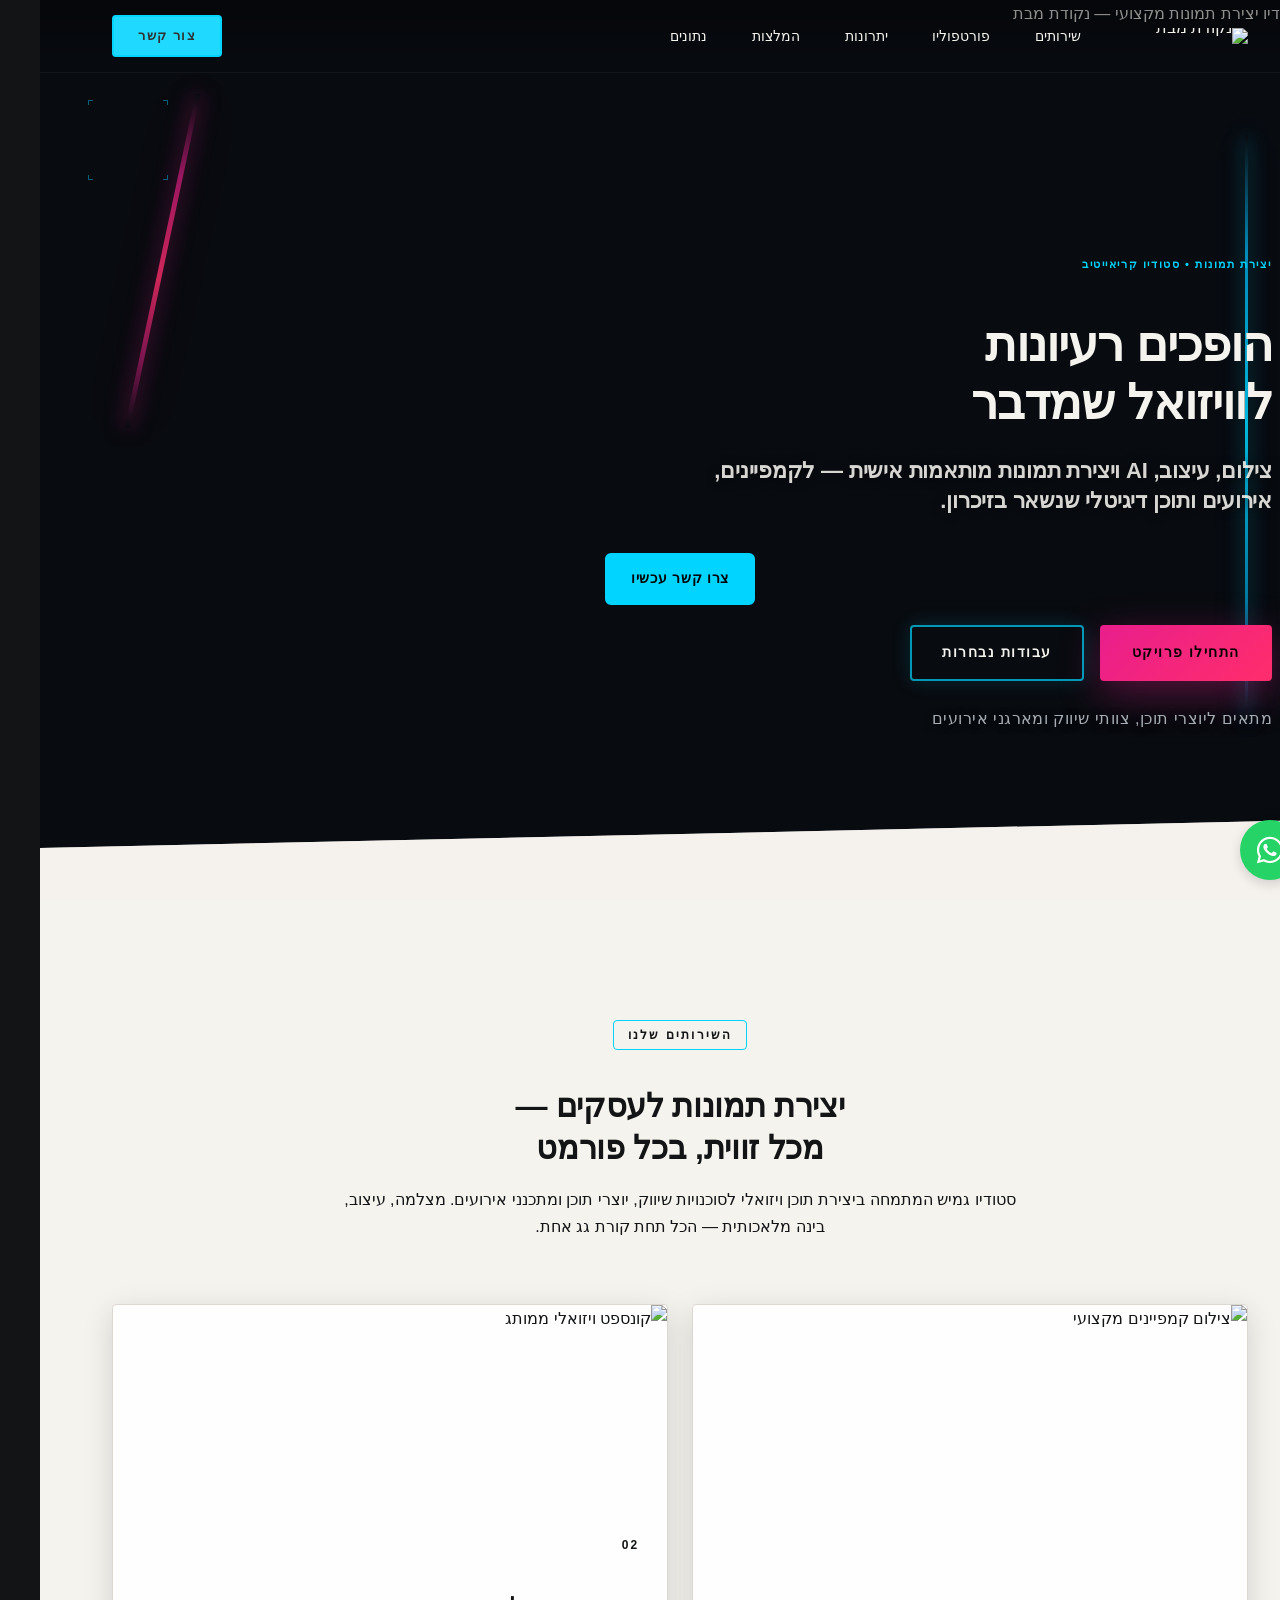
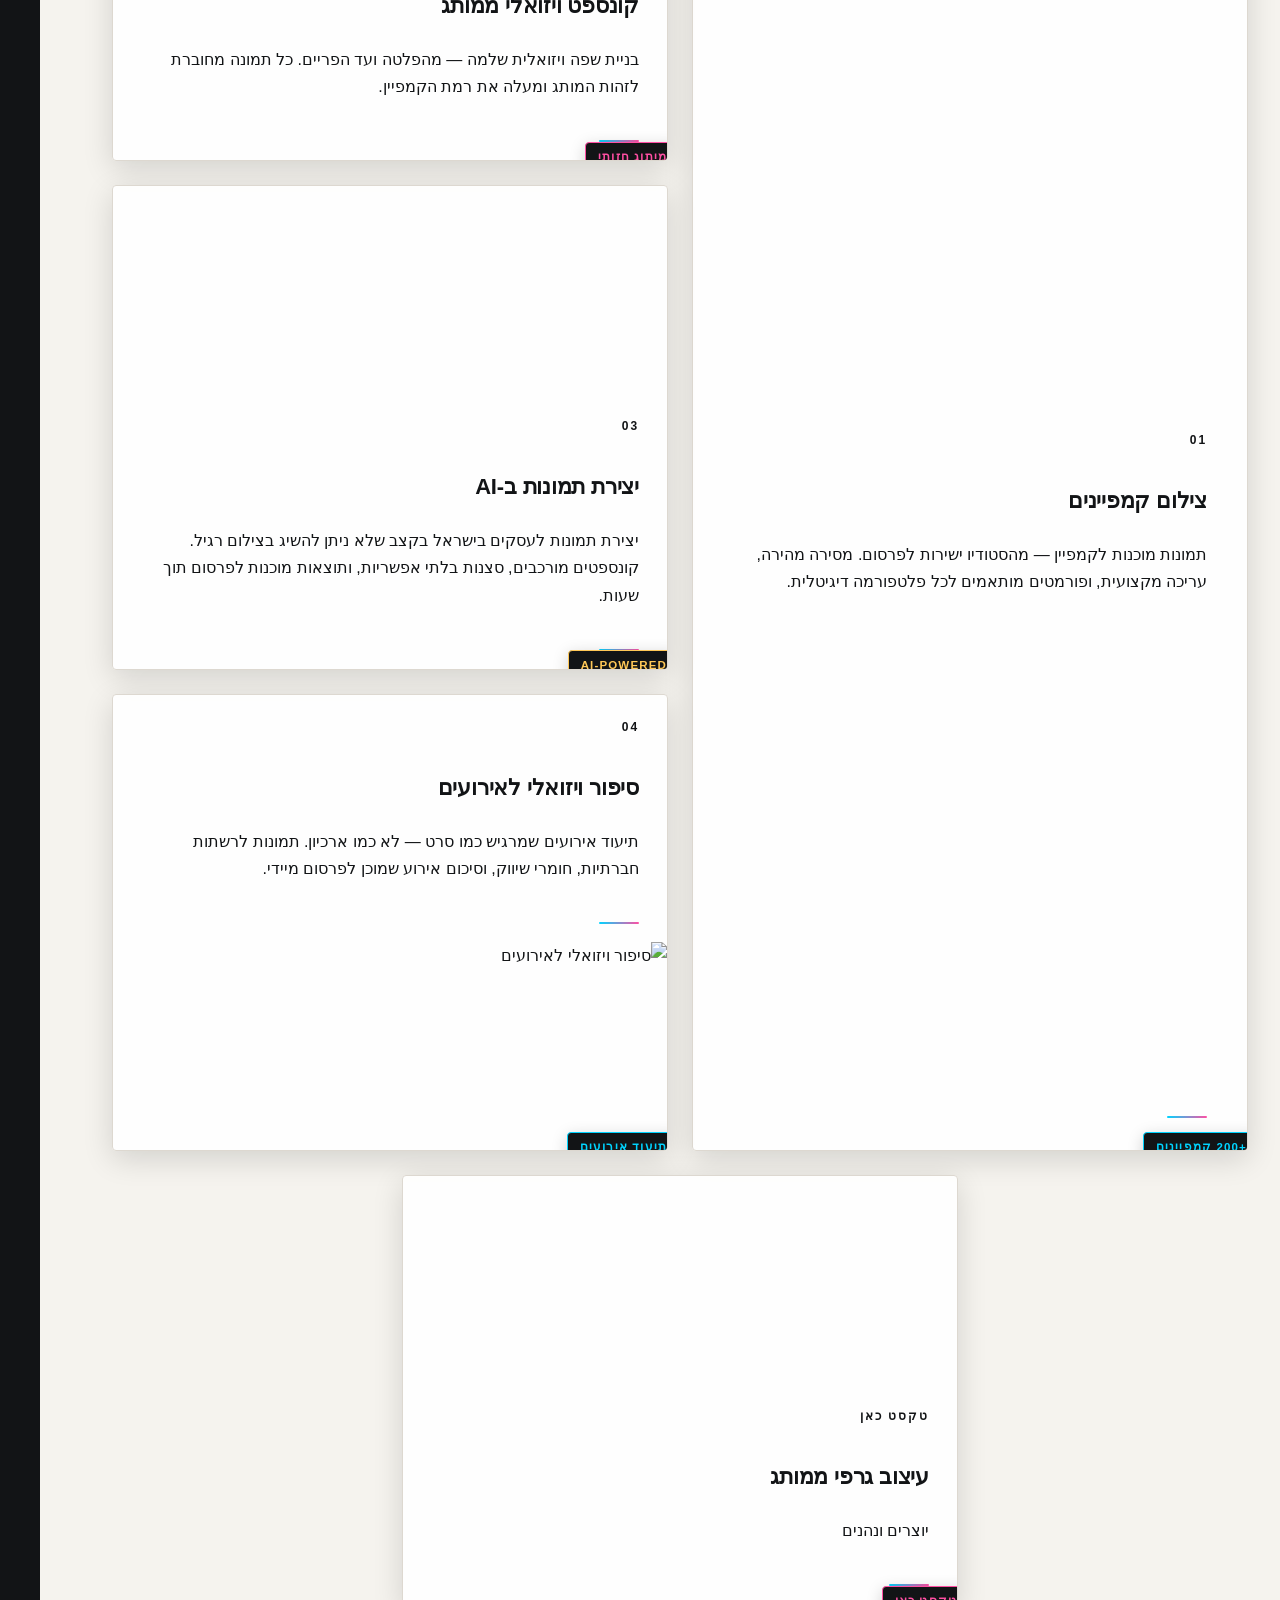
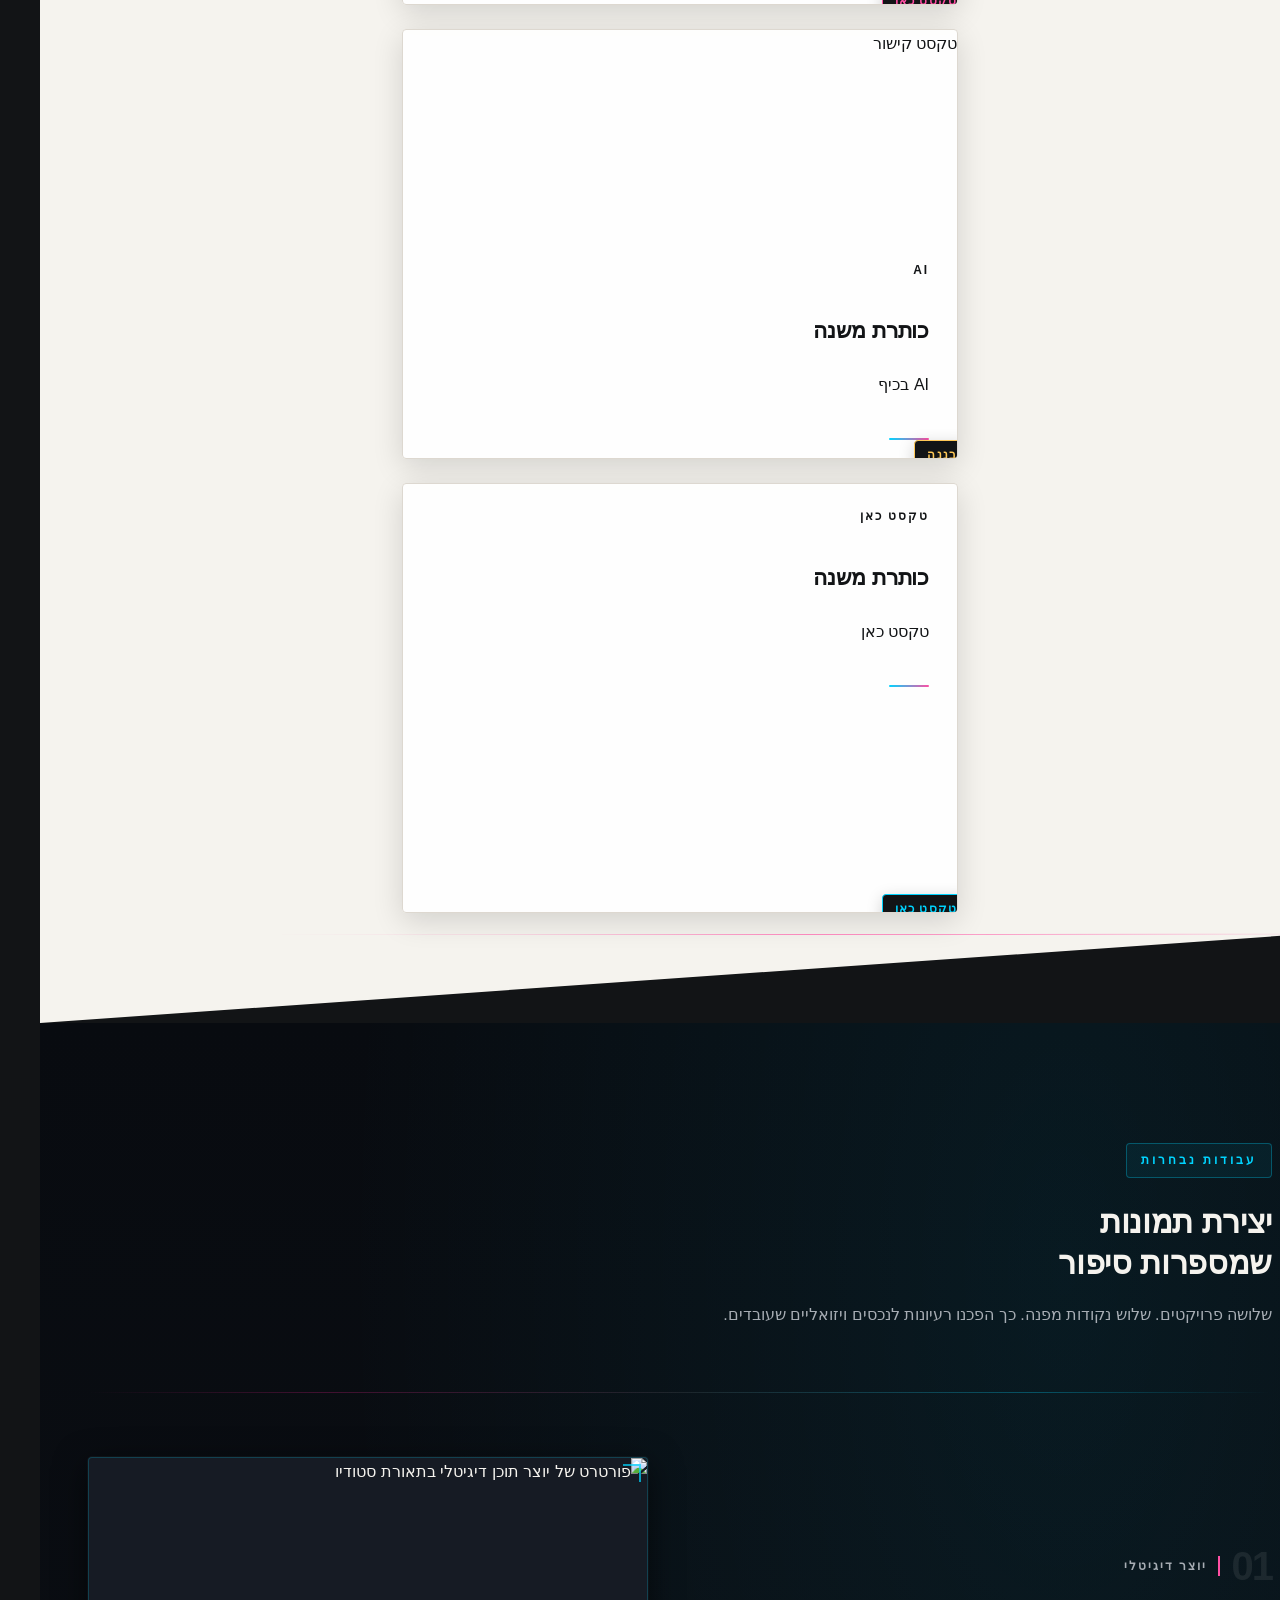
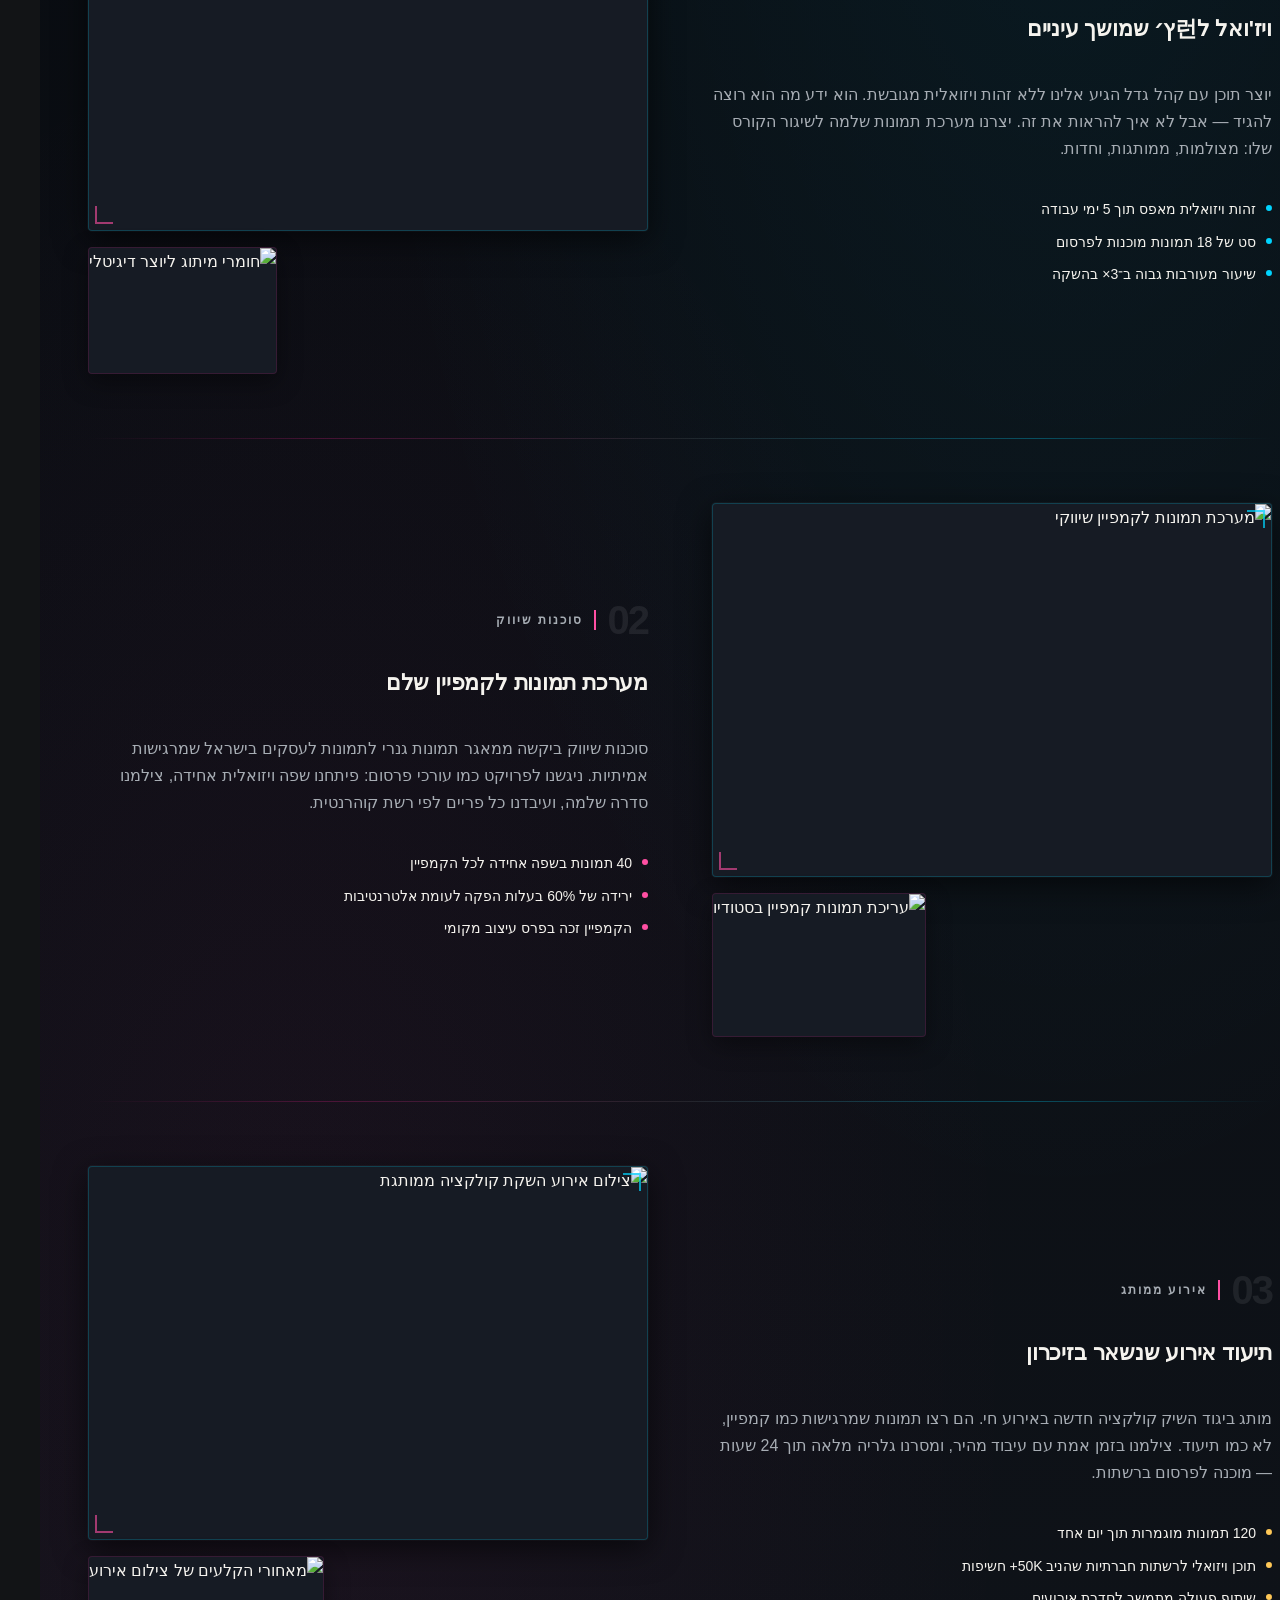
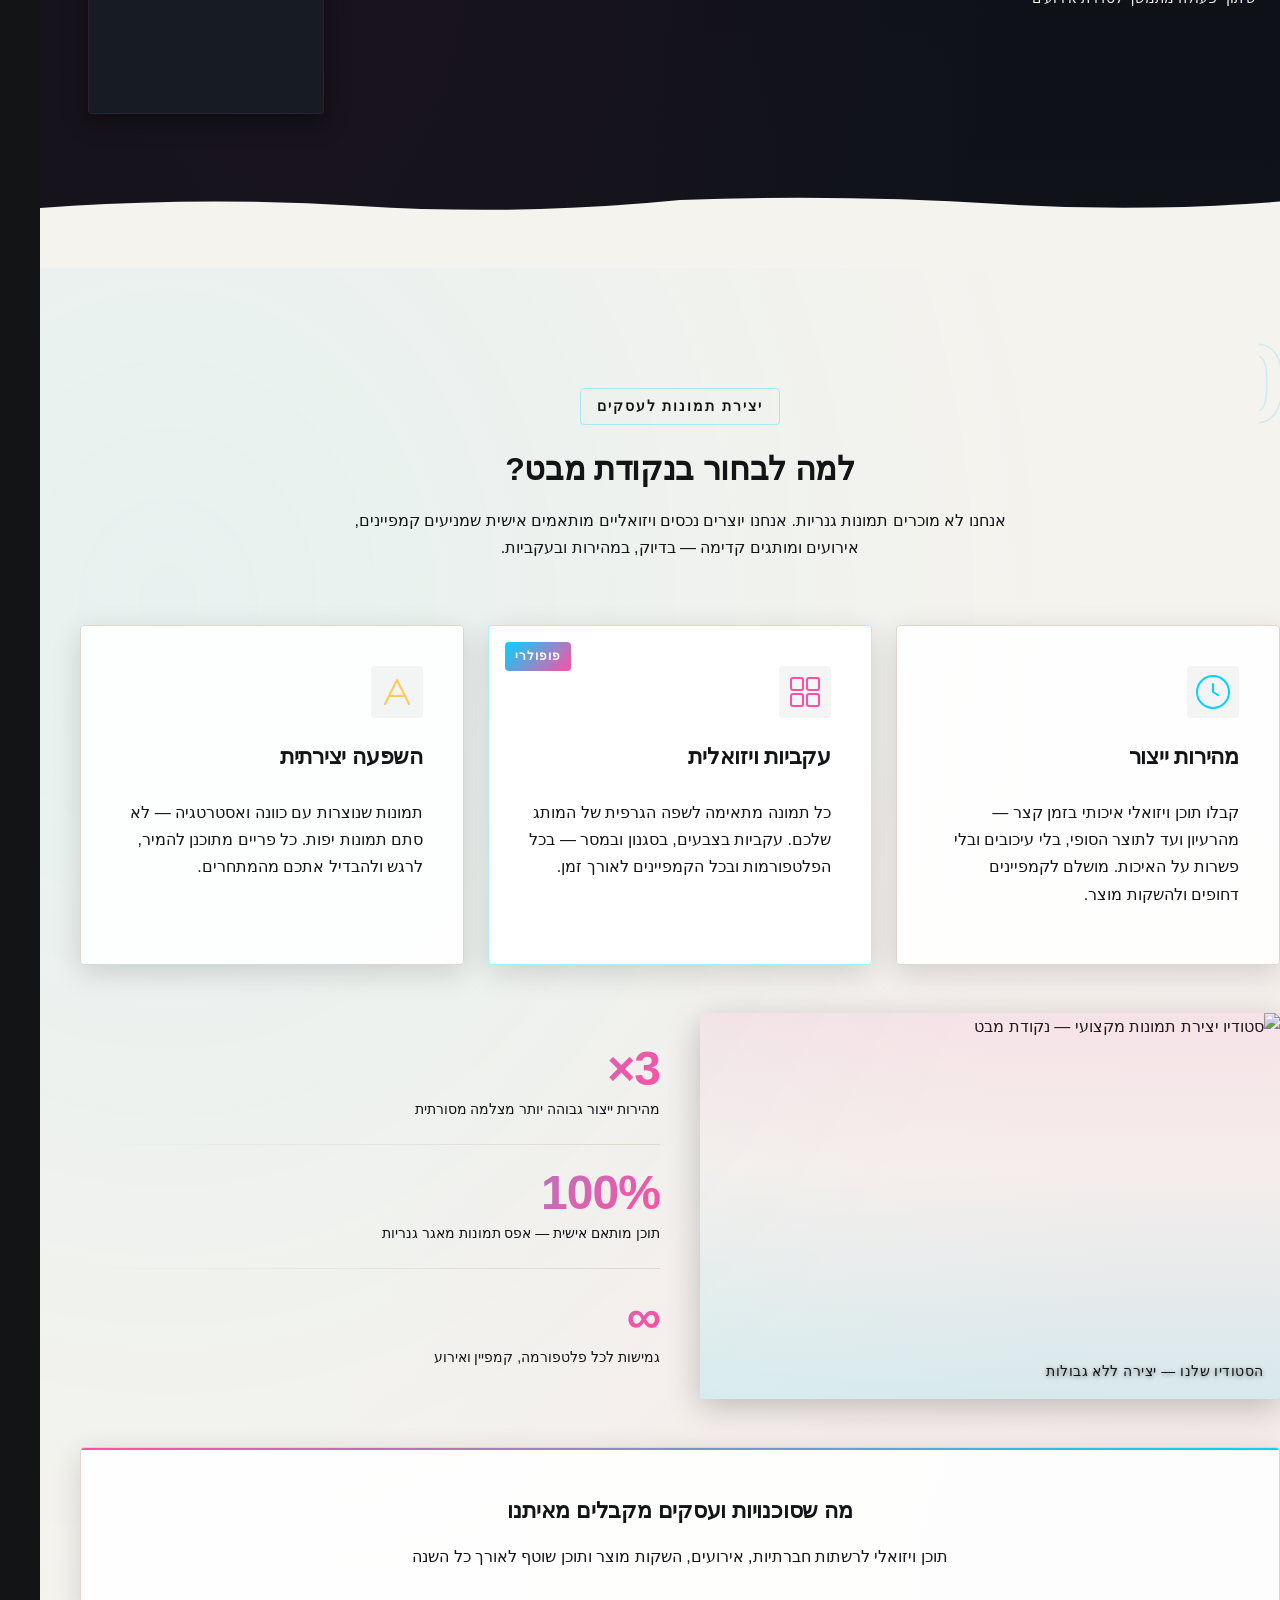
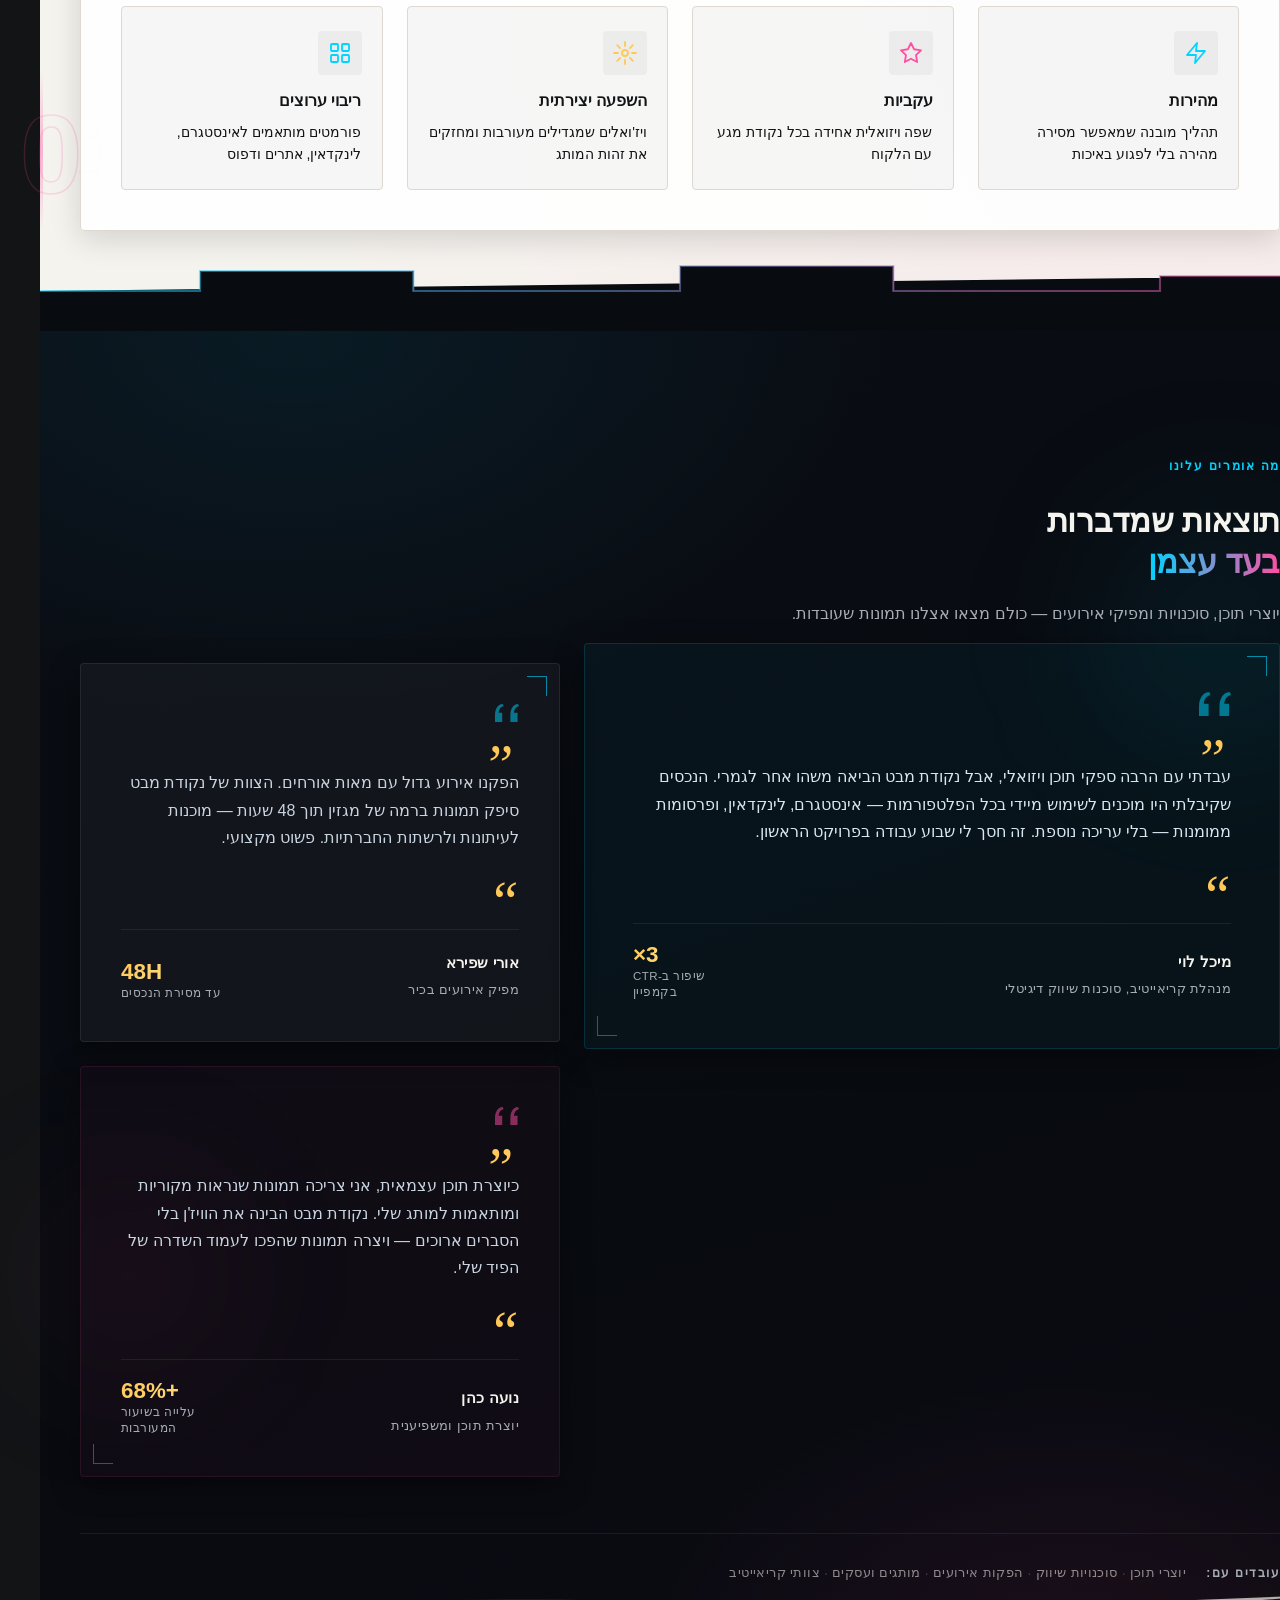
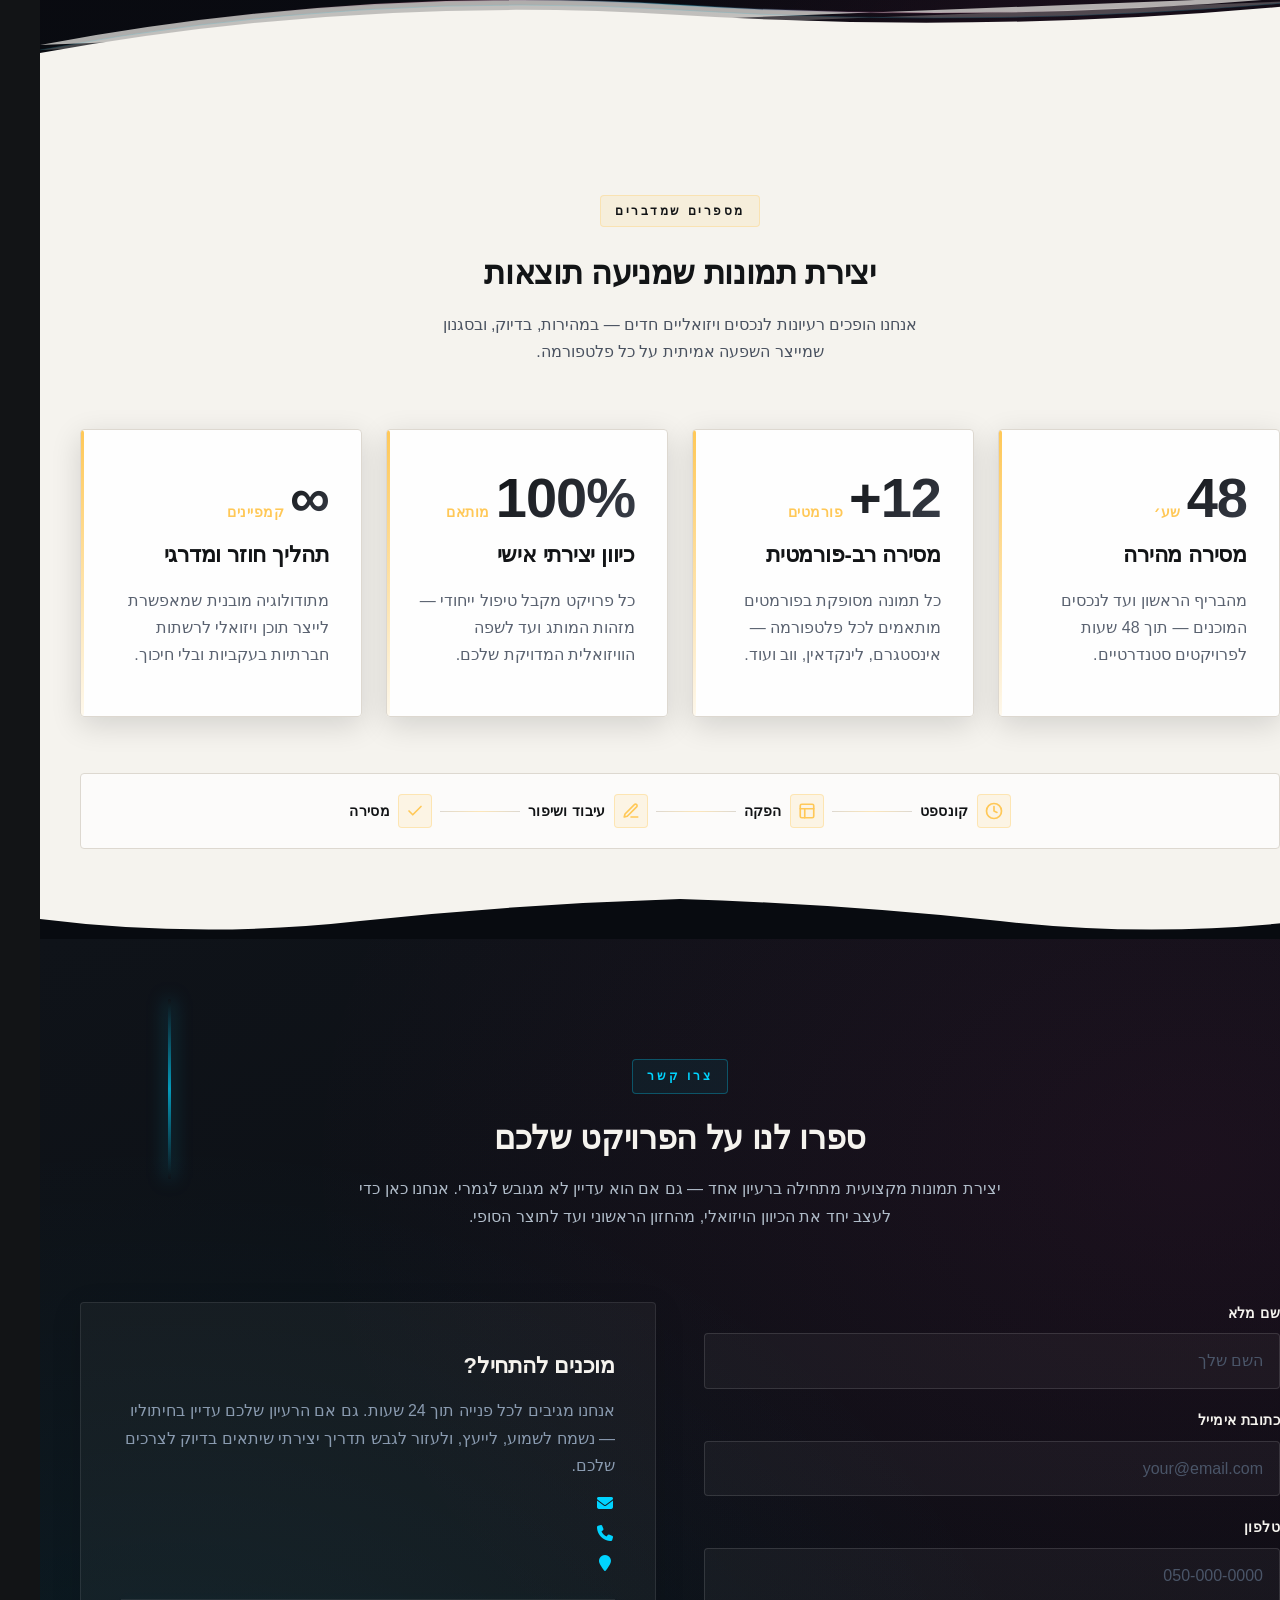
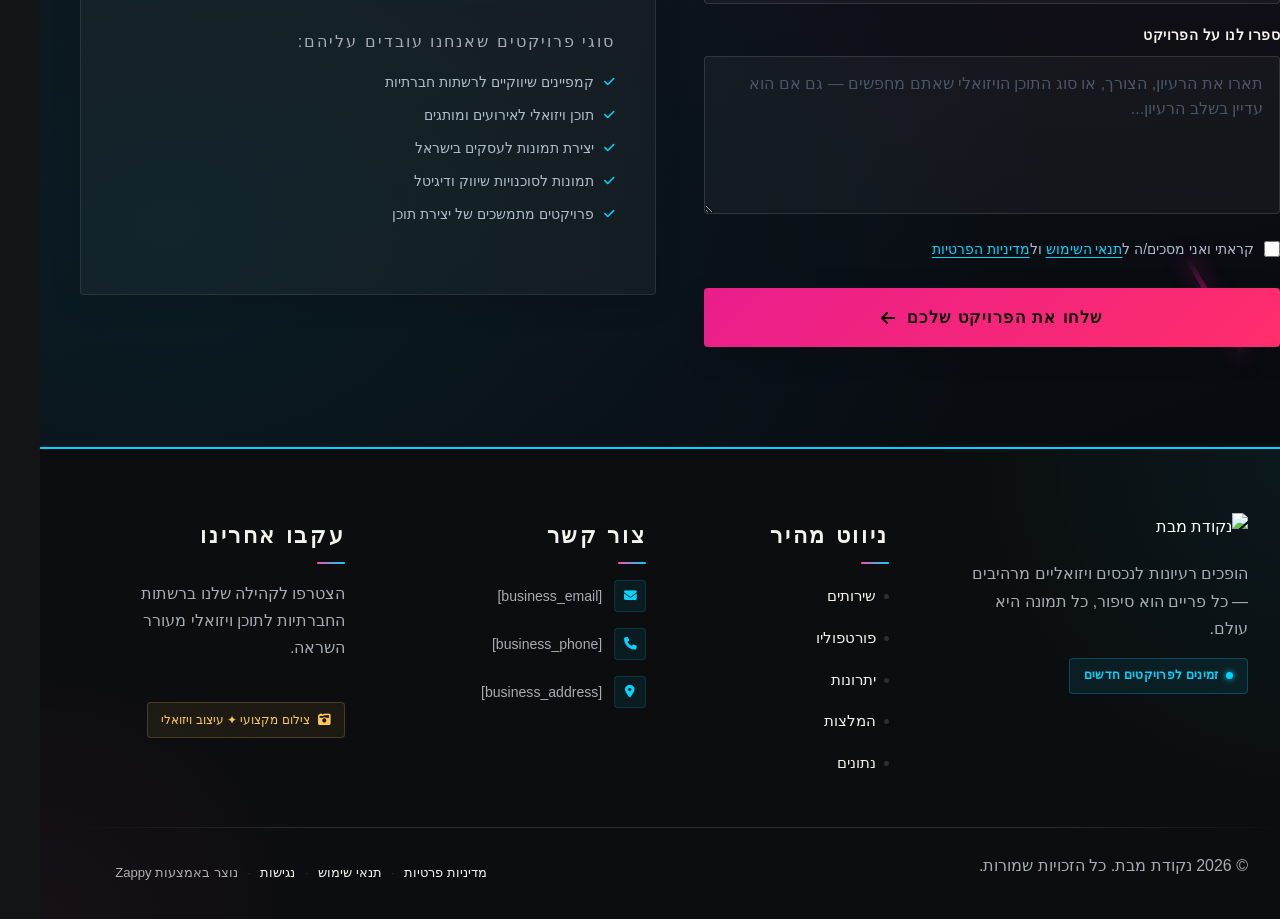
==== commit 5f9805ce: "Background sync: Progressive GitHub Sync" ====
--- a/public/index.html
+++ b/public/index.html
@@ -1 +1 @@
-<!doctype html><html dir="rtl" lang="he"><head><meta charset="UTF-8"><meta content="width=device-width,initial-scale=1" name="viewport"><meta content="index, follow" name="robots"><title>יצירת תמונות — נקודת מבת</title><meta content="A business focused on image creation, which could encompass photography, digital art, illustration, AI-generated imagery, or graphic design. The specific niche," name="description"><meta content="יצירת תמונות, יצירת תמונות לעסקים בישראל, תמונות לסוכנויות שיווק, יצירת תוכן ויזואלי לרשתות חברתיות" name="keywords"><link href="/assets/favicon.ico" rel="icon" type="image/x-icon"><link href="/assets/favicon-16x16.png" rel="icon" type="image/png" sizes="16x16"><link href="/assets/favicon-32x32.png" rel="icon" type="image/png" sizes="32x32"><link href="/assets/favicon-48x48.png" rel="icon" type="image/png" sizes="48x48"><link href="/assets/favicon-192x192.png" rel="icon" type="image/png" sizes="192x192"><link href="/assets/favicon-512x512.png" rel="icon" type="image/png" sizes="512x512"><link href="/assets/apple-touch-icon.png" rel="apple-touch-icon"><script>!function(){"use strict";var t="dff4d91e-fb81-4e05-8b41-00c79ac7ff52",e="https://api.zappy5.com/api/analytics/track",a=18e5,n=2592e6,o=!0,i=!0,r=!0;var s=function(){var e="zappy_visitor_"+t,a=null;try{if(a=localStorage.getItem(e)){var o=JSON.parse(a),i=Date.now();if(i-o.created<n)return o.lastSeen=i,localStorage.setItem(e,JSON.stringify(o)),o.id}}catch(t){console.warn("Zappy Analytics: LocalStorage not available")}var r="zv_"+Date.now()+"_"+Math.random().toString(36).substr(2,9);try{localStorage.setItem(e,JSON.stringify({id:r,created:Date.now(),lastSeen:Date.now()}))}catch(t){}return r}(),c=function(){var e="zappy_session_"+t,n=null;try{if(n=sessionStorage.getItem(e)){var o=JSON.parse(n),i=Date.now();if(i-o.timestamp<a)return o.timestamp=i,sessionStorage.setItem(e,JSON.stringify(o)),o.id}}catch(t){console.warn("Zappy Analytics: SessionStorage not available")}var r="zs_"+Date.now()+"_"+Math.random().toString(36).substr(2,9);try{sessionStorage.setItem(e,JSON.stringify({id:r,timestamp:Date.now()}))}catch(t){}return r}();function l(a,n){n=n||{};var o={website_id:t,event_type:a,page_path:window.location.pathname,referrer:document.referrer||"direct",visitor_id:s,session_id:c,metadata:n};if(navigator.sendBeacon){var i=new Blob([JSON.stringify(o)],{type:"application/json"});navigator.sendBeacon(e,i)}else fetch(e,{method:"POST",headers:{"Content-Type":"application/json"},body:JSON.stringify(o),keepalive:!0}).catch(function(t){console.warn("Zappy Analytics: Failed to track event",t)})}o&&l("pageview",{title:document.title,url:window.location.href}),i&&document.addEventListener("click",function(t){var e=t.target;if("BUTTON"===e.tagName||e.closest("button")){var a="BUTTON"===e.tagName?e:e.closest("button");l("click",{element:"button",text:a.textContent.trim().substring(0,100),id:a.id||null,class:a.className||null})}else if("A"===e.tagName||e.closest("a")){var n="A"===e.tagName?e:e.closest("a");l("navigation",{element:"link",text:n.textContent.trim().substring(0,100),href:n.href,external:n.hostname!==window.location.hostname})}},!0),r&&document.addEventListener("submit",function(t){var e=t.target;l("form_submit",{form_id:e.id||null,form_name:e.name||null,form_action:e.action||null,form_method:e.method||"GET"})},!0);var d=Date.now();window.addEventListener("beforeunload",function(){l("page_unload",{time_on_page:Math.floor((Date.now()-d)/1e3),page_path:window.location.pathname})}),window.zappyAnalytics={track:l,getVisitorId:function(){return s},getSessionId:function(){return c}}}()</script><meta content="יצירת תמונות — נקודת מבת" property="og:title"><meta content="A business focused on image creation, which could encompass photography, digital art, illustration, AI-generated imagery, or graphic design. The specific niche," property="og:description"><meta content="summary_large_image" name="twitter:card"><meta content="יצירת תמונות — נקודת מבת" name="twitter:title"><meta content="A business focused on image creation, which could encompass photography, digital art, illustration, AI-generated imagery, or graphic design. The specific niche," name="twitter:description"><meta content="website" property="og:type"><meta content="he_IL" property="og:locale"><link href="https://cdnjs.cloudflare.com/ajax/libs/font-awesome/6.4.0/css/all.min.css" rel="stylesheet"><style>.skip-link{position:absolute;top:0;left:0;transform:translateY(-200%);padding:12px 18px;background:var(--bg-dark,#1a1a1a);color:var(--text-light,#fff);font-weight:600;border-radius:0 0 8px 0;z-index:10000}.skip-link:focus{transform:none;outline:2px solid var(--ring,#fff);outline-offset:2px}:focus-visible{outline:2px solid var(--ring,currentColor);outline-offset:3px}</style><link href="/assets/favicon.ico" rel="icon" type="image/x-icon"><link href="/assets/favicon-16x16.png" rel="icon" type="image/png" sizes="16x16"><link href="/assets/favicon-32x32.png" rel="icon" type="image/png" sizes="32x32"><link href="/assets/favicon-48x48.png" rel="icon" type="image/png" sizes="48x48"><link href="/assets/favicon-192x192.png" rel="icon" type="image/png" sizes="192x192"><link href="/assets/favicon-512x512.png" rel="icon" type="image/png" sizes="512x512"><link href="/assets/apple-touch-icon.png" rel="apple-touch-icon"><link href="https://cdn.jsdelivr.net/npm/vanilla-cookieconsent@3/dist/cookieconsent.css" rel="stylesheet"><script src="https://cdn.jsdelivr.net/npm/vanilla-cookieconsent@3/dist/cookieconsent.umd.js"></script><script src="https://cdn.jsdelivr.net/gh/mickidum/acc_toolbar/acctoolbar/acctoolbar.min.js"></script><link href="/styles.css" rel="stylesheet"><style id="zappy-dropdown-submenu-styles">#navMenu li:has(.sub-menu),.nav-menu li:has(.sub-menu),.navbar li:has(.sub-menu),nav li:has(.sub-menu){position:relative}#navMenu .sub-menu,.nav-menu .sub-menu,.navbar .sub-menu,nav .sub-menu{display:block!important;position:absolute!important;top:100%;left:0;min-width:220px;background:#fff;border-radius:8px;box-shadow:0 8px 25px rgba(0,0,0,.15);padding:8px 0;opacity:0;visibility:hidden;transform:translateY(10px);transition:all .3s ease;z-index:1000;list-style:none;pointer-events:none}#navMenu li:hover>.sub-menu,.nav-menu li:hover>.sub-menu,.navbar li:hover>.sub-menu,nav li:hover>.sub-menu{opacity:1!important;visibility:visible!important;transform:translateY(0)!important;pointer-events:auto!important}.sub-menu li{list-style:none;margin:0;padding:0}.sub-menu a{display:block!important;padding:10px 16px!important;color:var(--text-dark,#333)!important;font-weight:500;text-decoration:none;white-space:nowrap;transition:background-color .2s}.sub-menu .zappy-nav-child>a{padding-left:28px!important;font-size:.9em!important;opacity:.85!important}[dir=rtl] .sub-menu .zappy-nav-child>a,html[lang=ar] .sub-menu .zappy-nav-child>a,html[lang=he] .sub-menu .zappy-nav-child>a{padding-left:10px!important;padding-right:28px!important}.sub-menu .zappy-nav-parent>a{font-weight:600!important}.sub-menu a:hover{background-color:#f5f5f5}[dir=rtl] .nav-menu .sub-menu,[dir=rtl] .navbar .sub-menu,[dir=rtl] nav .sub-menu,html[lang=ar] .nav-menu .sub-menu,html[lang=ar] .navbar .sub-menu,html[lang=ar] nav .sub-menu,html[lang=he] .nav-menu .sub-menu,html[lang=he] .navbar .sub-menu,html[lang=he] nav .sub-menu{left:auto!important;right:0!important}.sub-menu:empty,.sub-menu:not(:has(li)):not(:has(> a)),.sub-menu:not(:has(li:not(.zappy-hidden-menu-item))):not(:has(> a)){display:none!important;opacity:0!important;visibility:hidden!important;pointer-events:none!important}li:has(.menu-group-title):hover>.sub-menu{opacity:1!important;visibility:visible!important;transform:translateY(0)!important;pointer-events:auto!important}#navMenu>li>.menu-group-title,.nav-menu>li>.menu-group-title{display:inline-block;padding:.5rem 1rem;cursor:default;user-select:none}@media (max-width:768px){#navMenu .sub-menu,.nav-menu .sub-menu,.navbar .sub-menu,nav .sub-menu{position:static!important;transform:none!important;box-shadow:none!important;background:0 0!important;max-height:0;overflow:hidden;opacity:0;visibility:hidden;transition:max-height .3s ease,opacity .3s ease;padding:0!important;border-radius:0!important}#navMenu .sub-menu.mobile-expanded,.nav-menu .sub-menu.mobile-expanded,.navbar .sub-menu.mobile-expanded{max-height:none!important;overflow-y:visible!important;opacity:1!important;visibility:visible!important;padding:8px 0 8px 16px!important}[dir=rtl] .sub-menu.mobile-expanded,html[lang=he] .sub-menu.mobile-expanded{padding:8px 16px 8px 0!important}#navMenu li:hover>.sub-menu,.nav-menu li:hover>.sub-menu,.navbar li:hover>.sub-menu,nav li:hover>.sub-menu{opacity:0;visibility:hidden;pointer-events:none}#navMenu li>.sub-menu.mobile-expanded,.nav-menu li>.sub-menu.mobile-expanded,.navbar li>.sub-menu.mobile-expanded,nav li>.sub-menu.mobile-expanded{opacity:1!important;visibility:visible!important;pointer-events:auto!important}#navMenu li:has(.sub-menu),.nav-menu li:has(.sub-menu),.navbar li:has(.sub-menu),nav li:has(.sub-menu){display:flex!important;flex-wrap:wrap!important;align-items:center!important;position:relative!important;min-height:44px!important}#navMenu li:has(.sub-menu)>a,.nav-menu li:has(.sub-menu)>a,.navbar li:has(.sub-menu)>a,nav li:has(.sub-menu)>a{flex:1!important;min-width:0!important}#navMenu li:has(.sub-menu)>.menu-group-title,.nav-menu li:has(.sub-menu)>.menu-group-title,.navbar li:has(.sub-menu)>.menu-group-title,nav li:has(.sub-menu)>.menu-group-title{flex:1!important;min-width:0!important;padding:0!important;line-height:inherit!important}#navMenu li:has(.sub-menu)>.sub-menu,.nav-menu li:has(.sub-menu)>.sub-menu,.navbar li:has(.sub-menu)>.sub-menu,nav li:has(.sub-menu)>.sub-menu{flex-basis:100%!important;width:100%!important}#navMenu li:has(.sub-menu)>a [class*=arrow],#navMenu li:has(.sub-menu)>a [class*=chevron],.nav-menu li:has(.sub-menu)>a .fa-angle-down,.nav-menu li:has(.sub-menu)>a .fa-chevron-down,.nav-menu li:has(.sub-menu)>a [class*=arrow],.nav-menu li:has(.sub-menu)>a [class*=chevron],nav li:has(.sub-menu)>a [class*=arrow],nav li:has(.sub-menu)>a [class*=chevron]{display:none!important;visibility:hidden!important}.mobile-submenu-toggle{display:flex!important;align-items:center!important;justify-content:center!important;width:44px!important;height:auto!important;background:0 0!important;border:none!important;cursor:pointer!important;color:var(--text-light)!important;position:static!important;flex-shrink:0!important;align-self:stretch!important;z-index:2!important;padding:0!important;margin:0!important}.mobile-submenu-toggle::after{content:''!important;width:0!important;height:0!important;border-left:6px solid transparent!important;border-right:6px solid transparent!important;border-top:7px solid currentColor!important;transition:transform .3s ease!important}.mobile-submenu-toggle.expanded::after{transform:rotate(180deg)!important}.sub-menu a{padding:10px 0!important;display:block!important;color:var(--text-light)!important;white-space:normal!important}.sub-menu .zappy-nav-child>a{padding-left:28px!important;font-size:.9em!important;opacity:.85!important}[dir=rtl] .sub-menu .zappy-nav-child>a,html[lang=ar] .sub-menu .zappy-nav-child>a,html[lang=he] .sub-menu .zappy-nav-child>a{padding-left:0!important;padding-right:28px!important}.sub-menu .zappy-nav-parent>a{font-weight:600!important}#navMenu.active,.nav-menu.active{max-width:100vw!important;overflow-x:hidden!important;box-sizing:border-box!important}.navbar .sub-menu li a,.zappy-products-dropdown .sub-menu a,nav.navbar .sub-menu li a{color:var(--text-light)!important}}@media (min-width:769px){.mobile-submenu-toggle{display:none!important}}</style><style id="zappy-widget-visibility">html[dir=rtl] .whatsapp-float{right:20px!important;left:auto!important}html:not([dir]) .whatsapp-float,html[dir=ltr] .whatsapp-float{left:20px!important;right:auto!important}html[dir=rtl] #mic-access-tool-general-button,html[dir=rtl] #mic-init-access-tool #mic-access-tool-general-button,html[dir=rtl] #mic-init-access-tool .mic-access-tool-general-button,html[dir=rtl] ._access-icon,html[dir=rtl] .mic-access-tool-general-button{left:20px!important;right:auto!important}html:not([dir]) #mic-access-tool-general-button,html:not([dir]) #mic-init-access-tool #mic-access-tool-general-button,html:not([dir]) #mic-init-access-tool .mic-access-tool-general-button,html:not([dir]) ._access-icon,html:not([dir]) .mic-access-tool-general-button,html[dir=ltr] #mic-access-tool-general-button,html[dir=ltr] #mic-init-access-tool #mic-access-tool-general-button,html[dir=ltr] #mic-init-access-tool .mic-access-tool-general-button,html[dir=ltr] ._access-icon,html[dir=ltr] .mic-access-tool-general-button{right:20px!important;left:auto!important}@media (max-width:768px){.whatsapp-float{display:flex!important}}@media (min-width:769px){.whatsapp-float{display:flex!important}}@media (max-width:768px){#mic-access-tool-general-button,#mic-init-access-tool #mic-access-tool-general-button,#mic-init-access-tool .mic-access-tool-general-button,._access-icon,.mic-access-tool-general-button{display:flex!important;visibility:visible!important;opacity:1!important;pointer-events:auto!important}#mic-access-tool-box.opened-mic-access-tool,#mic-init-access-tool #mic-access-tool-box.opened-mic-access-tool,.mic-access-tool-box.opened-mic-access-tool{visibility:visible!important;opacity:1!important;pointer-events:auto!important}}@media (min-width:769px){#mic-access-tool-general-button,#mic-init-access-tool #mic-access-tool-general-button,#mic-init-access-tool .mic-access-tool-general-button,._access-icon,.mic-access-tool-general-button{display:flex!important;visibility:visible!important;opacity:1!important;pointer-events:auto!important}#mic-access-tool-box.opened-mic-access-tool,#mic-init-access-tool #mic-access-tool-box.opened-mic-access-tool,.mic-access-tool-box.opened-mic-access-tool{visibility:visible!important;opacity:1!important;pointer-events:auto!important}}</style></head><body><a href="#main" class="skip-link">דלג לתוכן הראשי</a><nav class="navbar" dir="rtl"><button class="mobile-toggle" aria-label="Menu" id="mobileToggle"><svg viewBox="0 0 24 24" fill="none" height="24" width="24" class="hamburger-icon"><path d="M3 12h18M3 6h18M3 18h18" stroke="currentColor" stroke-width="2" stroke-linecap="round"></path></svg> <svg viewBox="0 0 24 24" fill="none" height="24" width="24" class="close-icon" style="display:none"><path d="M18 6L6 18M6 6l12 12" stroke="currentColor" stroke-width="2" stroke-linecap="round"></path></svg></button> <button class="phone-header-btn" aria-label="Call" data-phone=""><svg viewBox="0 0 24 24" fill="currentColor" height="20" width="20"><path d="M22 16.92v3a2 2 0 0 1-2.18 2 19.79 19.79 0 0 1-8.63-3.07 19.5 19.5 0 0 1-6-6 19.79 19.79 0 0 1-3.07-8.67A2 2 0 0 1 4.11 2h3a2 2 0 0 1 2 1.72 12.84 12.84 0 0 0 .7 2.81 2 2 0 0 1-.45 2.11L8.09 9.91a16 16 0 0 0 6 6l1.27-1.27a2 2 0 0 1 2.11-.45 12.84 12.84 0 0 0 2.81.7A2 2 0 0 1 22 16.92z"></path></svg></button><div class="nav-container"><div class="nav-right-group"><div class="nav-brand"><a href="/" class="logo-link"><img alt="נקודת מבת" src="/assets/site-----image-1.webp" class="logo"></a></div><ul class="nav-menu" id="navMenu"><li><a href="#services">שירותים</a></li><li><a href="#portfolio">פורטפוליו</a></li><li><a href="#benefits">יתרונות</a></li><li><a href="#testimonials">המלצות</a></li><li><a href="#stats">נתונים</a></li></ul></div><div class="nav-cta-container"><li class="nav-cta-item"><a href="#contact" class="nav-cta-btn">צור קשר</a></li></div></div></nav><script>window.addEventListener("load",function(){const e=document.querySelector(".navbar, nav, header");if(!e)return void console.log("[Navbar] Navbar element not found");let t=document.getElementById("mobileToggle")||document.querySelector(".mobile-toggle")||document.querySelector(".hamburger")||document.querySelector(".hamburger-menu")||document.querySelector(".menu-toggle")||document.querySelector(".burger-menu")||document.querySelector('[aria-label="Menu"]')||document.querySelector('[aria-label="תפריט"]');const n=document.querySelector(".phone-header-btn"),o=window.getComputedStyle(e);let r=o.backgroundColor;if(console.log("[Navbar] Initial navbar background:",r),"transparent"===r||"rgba(0, 0, 0, 0)"===r||r.startsWith("rgba")&&r.includes(", 0)")){const e=o.backgroundImage;if(e&&"none"!==e)console.log("[Navbar] Navbar has background image/gradient, using dark text"),r="rgb(240, 240, 240)";else{const e=window.getComputedStyle(document.body).backgroundColor;console.log("[Navbar] Navbar transparent, using body background:",e),r=e}}const a=r.match(/\d+/g);if(a&&a.length>=3){const e=(.299*parseInt(a[0])+.587*parseInt(a[1])+.114*parseInt(a[2]))/255;console.log("[Navbar] Mobile button colors preserved from Claude CSS (luminance:",e.toFixed(2)+")");const o=document.createElement("style");o.id="zappy-mobile-nav-fix";document.documentElement.lang;document.documentElement.dir,o.textContent='\n        /* Hide mobile buttons on desktop, show only on mobile */\n        @media (min-width: 769px) {\n          .mobile-toggle,\n          .phone-header-btn {\n            display: none !important;\n          }\n        }\n        \n        /* Show and position mobile buttons correctly on mobile */\n        @media (max-width: 768px) {\n          .navbar,\n          nav.navbar {\n            min-height: 70px !important;\n          }\n\n          .mobile-toggle,\n          .phone-header-btn {\n            position: absolute !important;\n            top: 0 !important;\n            bottom: 0 !important;\n            margin-top: auto !important;\n            margin-bottom: auto !important;\n            transform: none !important;\n            z-index: 1001 !important;\n            display: flex !important;\n            align-items: center !important;\n            justify-content: center !important;\n            width: 36px !important;\n            height: 36px !important;\n            border-radius: 50% !important;\n            border: none !important;\n            cursor: pointer !important;\n            padding: 6px !important;\n            background: none !important;\n            color: var(--nav-text, var(--text-light)) !important;\n            touch-action: manipulation !important;\n            -webkit-tap-highlight-color: transparent !important;\n          }\n\n          html[data-zappy-site-type="ecommerce"] .phone-header-btn,\n          body[data-zappy-site-type="ecommerce"] .phone-header-btn,\n          html[data-zappy-site-type="ecommerce"] header .phone-header-btn,\n          html[data-zappy-site-type="ecommerce"] nav .phone-header-btn {\n            display: none !important;\n            visibility: hidden !important;\n            width: 0 !important;\n            height: 0 !important;\n            min-width: 0 !important;\n            overflow: hidden !important;\n          }\n          \n          /* LTR positioning (default): hamburger LEFT, phone RIGHT */\n          html:not([dir="rtl"]):not([lang="he"]):not([lang="ar"]) .mobile-toggle,\n          html[dir="ltr"] .mobile-toggle {\n            left: 12px !important;\n            right: auto !important;\n          }\n          html:not([dir="rtl"]):not([lang="he"]):not([lang="ar"]) .phone-header-btn,\n          html[dir="ltr"] .phone-header-btn {\n            right: 12px !important;\n            left: auto !important;\n          }\n          \n          /* RTL positioning: hamburger RIGHT, phone LEFT */\n          html[dir="rtl"] .mobile-toggle,\n          html[lang="he"] .mobile-toggle,\n          html[lang="ar"] .mobile-toggle {\n            right: 12px !important;\n            left: auto !important;\n          }\n          html[dir="rtl"] .phone-header-btn,\n          html[lang="he"] .phone-header-btn,\n          html[lang="ar"] .phone-header-btn {\n            left: 12px !important;\n            right: auto !important;\n          }\n          \n          /* CRITICAL: Ensure nav-container has min-height on mobile */\n          /* All children are positioned absolutely/fixed on mobile, so height:auto collapses to 0 */\n          .nav-container {\n            min-height: 70px !important;\n            position: relative !important;\n          }\n          \n          /* Ensure SVG icons are properly sized and inherit color */\n          .mobile-toggle svg,\n          .phone-header-btn svg {\n            width: 24px !important;\n            height: 24px !important;\n            /* Don\'t force display - let JavaScript control hamburger/close toggle */\n          }\n          \n          /* Reset nav-cta-container on mobile - remove desktop box-shadow/padding */\n          /* that creates a visible ghost box when CTA button is hidden */\n          .nav-cta-container {\n            box-shadow: none !important;\n            padding: 0 !important;\n          }\n          \n          /* Hide nav-cta-container entirely on mobile when there\'s no lang-switcher */\n          /* (only the CTA button is inside, and it\'s hidden on mobile) */\n          .nav-cta-container:not(:has(.lang-switcher)) {\n            display: none !important;\n          }\n          \n          /* CRITICAL: Prevent hero image fade gradient from bleeding over headline text */\n          /* The .image-fade-gradient has bottom: -30px (extends below parent) */\n          /* On mobile stacked layout, this overlaps the h1 text below the image */\n          .hero-image-column {\n            overflow: hidden !important;\n          }\n          .image-fade-gradient {\n            bottom: 0 !important;\n          }\n          \n          /* Hide desktop language switcher on mobile - hamburger menu handles it */\n          /* High specificity to override stored CSS */\n          .lang-switcher,\n          .nav-cta-container .lang-switcher,\n          .nav-container .lang-switcher,\n          .navbar .lang-switcher,\n          .navbar .nav-cta-container .lang-switcher {\n            display: none !important;\n          }\n        }\n      ';const r=document.getElementById("zappy-mobile-nav-fix");r&&r.remove(),document.head.appendChild(o),console.log("[Navbar] Critical CSS injected for mobile nav positioning");const i=window.innerWidth<=768;if(t){const e=t.querySelector(".hamburger-icon"),n=t.querySelector(".close-icon");e&&(e.style.setProperty("width","24px","important"),e.style.setProperty("height","24px","important"),e.style.setProperty("display","block","important")),n&&(n.style.setProperty("width","24px","important"),n.style.setProperty("height","24px","important"),n.style.setProperty("display","none","important")),i?(t.style.setProperty("position","absolute","important"),t.style.setProperty("top","0","important"),t.style.setProperty("bottom","0","important"),t.style.setProperty("margin-top","auto","important"),t.style.setProperty("margin-bottom","auto","important"),t.style.setProperty("transform","none","important"),t.style.setProperty("z-index","1001","important"),t.style.removeProperty("left"),t.style.removeProperty("right"),console.log("[Navbar] Mobile toggle positioning applied (mobile viewport)")):(t.style.removeProperty("position"),t.style.removeProperty("top"),t.style.removeProperty("transform"),t.style.removeProperty("z-index"),t.style.removeProperty("left"),t.style.removeProperty("right"),console.log("[Navbar] Desktop viewport - cleared mobile toggle inline positioning"))}if(n){const e=n.querySelector("svg");e&&(e.style.width="24px",e.style.height="24px",e.setAttribute("width","24"),e.setAttribute("height","24")),i?(n.style.setProperty("position","absolute","important"),n.style.setProperty("top","0","important"),n.style.setProperty("bottom","0","important"),n.style.setProperty("margin-top","auto","important"),n.style.setProperty("margin-bottom","auto","important"),n.style.setProperty("transform","none","important"),n.style.setProperty("z-index","1001","important"),n.style.removeProperty("left"),n.style.removeProperty("right"),console.log("[Navbar] Phone button positioning applied (mobile viewport)")):(n.style.removeProperty("position"),n.style.removeProperty("top"),n.style.removeProperty("transform"),n.style.removeProperty("z-index"),n.style.removeProperty("left"),n.style.removeProperty("right"),console.log("[Navbar] Desktop viewport - cleared phone button inline positioning"))}}else console.log("[Navbar] Could not parse background color:",r);t=document.getElementById("mobileToggle")||document.querySelector(".mobile-toggle")||document.querySelector(".hamburger")||document.querySelector(".hamburger-menu")||document.querySelector(".menu-toggle")||document.querySelector(".burger-menu")||document.querySelector('[aria-label="Menu"]')||document.querySelector('[aria-label="תפריט"]');const i=document.getElementById("navMenu")||document.querySelector(".nav-menu")||document.querySelector(".nav-links")||document.querySelector("nav ul:not(.submenu)");if(!t||!i)return void console.log("[Navbar] Mobile toggle or menu not found:",{toggle:!!t,menu:!!i});i.id||(i.id="navMenu"),console.log("[Navbar] Initializing mobile menu...");const l=t.cloneNode(!0);t.parentNode.replaceChild(l,t);var s=0;function p(e){var t=Date.now();t-s<300||(s=t,function(e){e.preventDefault(),e.stopPropagation();const t=l.querySelector(".hamburger-icon"),n=l.querySelector(".close-icon");i.classList.contains("active")?(i.classList.remove("active"),t&&t.style.setProperty("display","block","important"),n&&n.style.setProperty("display","none","important"),document.body.style.overflow="",console.log("[Navbar] Menu closed")):(i.classList.add("active"),t&&t.style.setProperty("display","none","important"),n&&n.style.setProperty("display","block","important"),document.body.style.overflow="hidden",console.log("[Navbar] Menu opened"))}(e))}l.addEventListener("click",p),l.addEventListener("touchend",p),i.querySelectorAll("a").forEach(function(e){e.addEventListener("click",function(){if("#"===this.getAttribute("href"))return;const e=l.querySelector(".hamburger-icon"),t=l.querySelector(".close-icon");i.classList.remove("active"),e&&e.style.setProperty("display","block","important"),t&&t.style.setProperty("display","none","important"),document.body.style.overflow="",console.log("[Navbar] Menu closed (link clicked)")})});var m=i.querySelectorAll(".dropdown-toggle");m.forEach(function(e){e.addEventListener("click",function(e){e.preventDefault(),e.stopPropagation();var t=this.closest(".nav-dropdown");t&&(t.parentNode.querySelectorAll(".nav-dropdown.open").forEach(function(e){e!==t&&e.classList.remove("open")}),t.classList.toggle("open"),console.log("[Navbar] Dropdown toggled:",t.classList.contains("open")?"open":"closed"))})}),document.addEventListener("click",function(e){e.target.closest(".nav-dropdown")||document.querySelectorAll(".nav-dropdown.open").forEach(function(e){e.classList.remove("open")})}),console.log("[Navbar] Dropdown handlers initialized for "+m.length+" dropdowns"),n&&n.addEventListener("click",function(){const e=document.querySelectorAll('a[href^="tel:"]'),t=e.length>0?e[0].getAttribute("href").replace("tel:",""):"[business_phone]";window.location.href="tel:"+t,console.log("[Navbar] Phone button clicked")}),console.log("[Navbar] Mobile menu initialized successfully")})</script><main id="main"><section class="index-hero-section" data-band-index="0" data-layout-spec="בית-hero" dir="rtl" id="hero" data-hero-type="fullscreen-scrim"><div class="index-hero-bg"><img alt="סטודיו יצירת תמונות מקצועי — נקודת מבת" src="/assets/site-index-hero-image-1.webp" data-context="Ultra-cinematic high-end photography studio production scene: a dramatic close-crop composition showing a professional camera lens in the foreground with bokeh light streaks of cyan and magenta neon cutting across a dark near-black background. The scene evokes premium creative production — moody, editorial, with electric neon light reflections on polished surfaces. Aspect ratio 16:9, full bleed, dark background #080B10, neon accents of cyan #00D4FF and hot pink #E91E8C, ultra-sharp details, cinematic grade." data-placeholder="index-hero-image-1" height="900" loading="eager" width="1440" data-element-id="img-1779366905551-879rvpbf8" data-element-type="image" data-hero-background="true" data-hero-bg="true" fetchpriority="high"></div><div class="index-hero-scrim" aria-hidden="true"></div><svg viewBox="0 0 80 80" xmlns="http://www.w3.org/2000/svg" fill="none" aria-hidden="true" data-no-icon-edit="true" class="index-hero-bracket"><path d="M80,4 L80,0 L76,0" stroke="#00D4FF" stroke-width="2" stroke-linecap="square" opacity="0.6"></path><path d="M4,0 L0,0 L0,4" stroke="#00D4FF" stroke-width="2" stroke-linecap="square" opacity="0.6"></path><path d="M0,76 L0,80 L4,80" stroke="#00D4FF" stroke-width="2" stroke-linecap="square" opacity="0.6"></path><path d="M76,80 L80,80 L80,76" stroke="#00D4FF" stroke-width="2" stroke-linecap="square" opacity="0.6"></path></svg><div class="index-hero-streak-cyan" aria-hidden="true"></div><div class="index-hero-streak-pink" aria-hidden="true"></div><div class="index-hero-content"><div class="index-hero-inner"><p><span class="index-hero-label">יצירת תמונות • סטודיו קריאייטיב</span></p><h1 class="index-hero-h1">הופכים רעיונות<br>לוויזואל שמדבר</h1><h3 class="index-hero-subtitle">צילום, עיצוב, AI ויצירת תמונות מותאמות אישית — לקמפיינים, אירועים ותוכן דיגיטלי שנשאר בזיכרון.</h3><div class="zappy-inserted-element" style="margin:20px auto;text-align:center !important;display:flex !important;justify-content:center !important;align-items:flex-start !important;max-width:560px !important;width:100% !important;align-self:start !important;height:auto !important" data-element-id="zappy-element-1779366938736-98ycqlrta" data-element-type="button" data-zappy-newly-inserted="true" id="zappy-element-1779366938736-98ycqlrta"><a href="#" class="btn btn-primary" data-element-id="btn-1779366987301-eax87wxof" data-element-type="button" style="text-decoration:none;padding:12px 24px;border-radius:6px;display:inline-block;border-style:solid;border-width:2px;border-image:initial;border-color:var(--primary-color, var(--primary, #8B0000)) !important;color:rgb(135, 135, 135) !important;flex:0 0 auto !important;outline:none;background-color:var(--primary-color, var(--primary, #8B0000)) !important;background-image:none !important" data-text-color="#878787" id="btn-1779366987301-eax87wxof">לחץ כאן</a></div><div class="index-hero-ctas"><a href="#contact" class="index-hero-btn-primary" data-element-id="btn-1779366905540-804qje0uf" data-element-type="button" data-native-element="true" style="color:rgb(0, 0, 0) !important">התחילו פרויקט</a> <a href="#portfolio" class="index-hero-btn-secondary" data-element-id="btn-1779366905540-hnfl2gh3q" data-element-type="button" data-native-element="true">עבודות נבחרות</a></div><p class="index-hero-trust">מתאים ליוצרי תוכן, צוותי שיווק ומארגני אירועים</p></div></div><div class="index-hero-divider-wrapper"><svg viewBox="0 0 1440 80" xmlns="http://www.w3.org/2000/svg" aria-hidden="true" data-no-icon-edit="true" preserveAspectRatio="none"><defs><linearGradient id="heroBottomGlow" x1="0" x2="1" y1="0" y2="0"><stop offset="0%" stop-color="#0F1319"></stop><stop offset="48%" stop-color="#0F1319"></stop><stop offset="52%" stop-color="rgba(0,212,255,0.18)"></stop><stop offset="56%" stop-color="#0F1319"></stop><stop offset="100%" stop-color="#0F1319"></stop></linearGradient></defs><path d="M0,80 L0,28 L1440,0 L1440,80 Z" fill="var(--bg-light)"></path><path d="M0,80 L0,28 L1440,0 L1440,80 Z" fill="var(--bg-light)" opacity="0.7"></path></svg></div></section><section class="index-services-section" data-band-index="1" data-layout-spec="בית-services" dir="rtl" id="services"><div class="index-services-container"><div class="index-services-intro"><p class="zappy-editable"><span class="index-services-eyebrow" style="color:rgb(18, 20, 22) !important">השירותים שלנו</span></p><h2 class="index-services-heading">יצירת תמונות לעסקים —<br>מכל זווית, בכל פורמט</h2><p class="index-services-subtext" style="color:rgb(18, 20, 22) !important">סטודיו גמיש המתמחה ביצירת תוכן ויזואלי לסוכנויות שיווק, יוצרי תוכן ומתכנני אירועים. מצלמה, עיצוב, בינה מלאכותית — הכל תחת קורת גג אחת.</p></div><div class="index-services-grid zappy-preserve-css-grid" style="--zappy-grid-cols:repeat(2, minmax(0, 1fr));display:grid;grid-template-columns:repeat(2, minmax(0, 1fr));align-items:stretch !important" data-original-gap="24px" data-original-item-width="658" data-zappy-explicit-columns="true" data-zappy-grid-align="start"><article class="index-services-card index-services-card--featured zappy-grid-item-no-stretch" id="zappy-section-2" data-grid-item-index="0"><div class="index-services-card-image-wrap"><img alt="צילום קמפיינים מקצועי" src="/assets/site-index-services-image-1.webp" data-context="Professional campaign photography studio shoot — a model or product in dramatic directional lighting against a clean backdrop, editorial style, high contrast, cinematic color grade, for an Israeli image-creation studio" data-placeholder="index-services-image-1" height="400" loading="lazy" width="600" decoding="async" data-element-id="img-1779366462931-jf7twzp37" data-element-type="image"></div><div class="index-services-card-body"><p class="zappy-editable"><span class="index-services-card-label" style="color:rgb(18, 20, 22) !important">01</span></p><h3 class="index-services-card-title">צילום קמפיינים</h3><p class="index-services-card-desc" style="color:rgb(18, 20, 22) !important">תמונות מוכנות לקמפיין — מהסטודיו ישירות לפרסום. מסירה מהירה, עריכה מקצועית, ופורמטים מותאמים לכל פלטפורמה דיגיטלית.</p><div class="index-services-card-rule"></div></div><div class="index-services-chip index-services-chip--cyan">+200 קמפיינים</div></article><div class="zappy-grid-item-no-stretch index-services-stack" data-grid-item-index="1"><article class="index-services-card index-services-card--small" id="zappy-section-3"><div class="index-services-card-image-wrap index-services-card-image-wrap--small"><img alt="קונספט ויזואלי ממותג" src="/assets/site-index-services-image-2.webp" data-context="Branded visual concept moodboard for a marketing agency — flat lay of brand colors, logo elements, typography samples, and product photography arranged artistically on a white surface, Israeli design studio style" data-placeholder="index-services-image-2" height="260" loading="lazy" width="400" decoding="async" data-element-id="img-1779366462931-cssetidej" data-element-type="image"></div><div class="index-services-card-body"><p class="zappy-editable"><span class="index-services-card-label" style="color:rgb(18, 20, 22) !important">02</span></p><h3 class="index-services-card-title">קונספט ויזואלי ממותג</h3><p class="index-services-card-desc" style="color:rgb(18, 20, 22) !important">בניית שפה ויזואלית שלמה — מהפלטה ועד הפריים. כל תמונה מחוברת לזהות המותג ומעלה את רמת הקמפיין.</p><div class="index-services-card-rule"></div></div><div class="index-services-chip index-services-chip--pink">מיתוג חזותי</div></article><article class="index-services-card index-services-card--small" id="zappy-section-4"><div class="index-services-card-image-wrap index-services-card-image-wrap--small"><a href="נקודת מבט" target="_blank" data-zappy-click-action="link" rel="noopener noreferrer" style="text-decoration:none;color:inherit;display:contents"><div style="position:relative !important;overflow:hidden !important;width:461px !important;max-width:100% !important;margin-left:auto !important;margin-right:auto !important;height:173px !important;display:block !important;cursor:pointer" data-element-id="img-1779366462931-w3q75a3n2" data-element-type="image" data-zappy-wrapper-margins-applied="true" data-zappy-zoom-clip="true" data-zappy-zoom-wrapper="true" data-zappy-zoom-wrapper-align="center" data-zappy-zoom-wrapper-height="173px" data-zappy-zoom-wrapper-width="461px" data-zappy-zoom-wrapper-width-mode="px" data-zappy-click-action="link"><img alt="יצירת תמונות בבינה מלאכותית" src="/assets/site-index-services-image-3.webp" data-context="AI-generated imagery for social media marketing — surreal, hyper-realistic product or concept image with neon accents, futuristic aesthetic, created for Israeli content creators and agencies" data-placeholder="index-services-image-3" height="260" loading="lazy" width="400" decoding="async" data-element-id="img-1779366462931-w3q75a3n2" data-element-type="image" data-zappy-zoom="1.02" style="object-position:50% 50% !important;display:block;margin-top:0px !important;margin-bottom:0px !important;left:-25.5% !important;top:-84.6472% !important;width:150% !important;height:292.38% !important;max-width:none !important;max-height:none !important;object-fit:cover !important" data-zappy-object-position="50% 50%" data-zappy-click-action="link"></div></a></div><div class="index-services-card-body"><p class="zappy-editable"><span class="index-services-card-label" style="color:rgb(18, 20, 22) !important">03</span></p><h3 class="index-services-card-title">יצירת תמונות ב-AI</h3><p class="index-services-card-desc" style="color:rgb(18, 20, 22) !important">יצירת תמונות לעסקים בישראל בקצב שלא ניתן להשיג בצילום רגיל. קונספטים מורכבים, סצנות בלתי אפשריות, ותוצאות מוכנות לפרסום תוך שעות.</p><div class="index-services-card-rule"></div></div><div class="index-services-chip index-services-chip--gold">AI-Powered</div></article><article class="index-services-card index-services-card--small index-services-card--no-image" id="zappy-section-5"><div class="index-services-card-body"><p class="zappy-editable"><span class="index-services-card-label" style="color:rgb(18, 20, 22) !important">04</span></p><h3 class="index-services-card-title">סיפור ויזואלי לאירועים</h3><p class="index-services-card-desc" style="color:rgb(18, 20, 22) !important">תיעוד אירועים שמרגיש כמו סרט — לא כמו ארכיון. תמונות לרשתות חברתיות, חומרי שיווק, וסיכום אירוע שמוכן לפרסום מיידי.</p><div class="index-services-card-rule"></div></div><div class="index-services-card-image-wrap index-services-card-image-wrap--small"><img alt="סיפור ויזואלי לאירועים" src="/assets/site-index-services-image-4.webp" data-context="Event visual storytelling photography — dynamic crowd shot at a corporate or brand event in Israel, dramatic stage lighting, bokeh background, editorial documentary style, cinematic color grade" data-placeholder="index-services-image-4" height="220" loading="lazy" width="400" decoding="async" data-element-id="img-1779366462931-jfrlv9d89" data-element-type="image"></div><div class="index-services-chip index-services-chip--cyan">תיעוד אירועים</div></article></div><div class="zappy-grid-item-no-stretch index-services-stack" style="background-color:rgba(0, 0, 0, 0) !important;grid-area:auto !important" data-grid-item-index="2"><article class="index-services-card index-services-card--small" id="zappy-section-6"><div class="index-services-card-image-wrap index-services-card-image-wrap--small"><div style="position:relative !important;overflow:hidden !important;width:565px !important;max-width:100% !important;margin-left:auto !important;margin-right:auto !important;height:212px !important;display:block !important;padding-bottom:0px !important" data-element-id="new-grid-img-1779366571567-0-r7tp77ply" data-element-type="image" data-zappy-wrapper-margins-applied="true" data-zappy-zoom-clip="true" data-zappy-zoom-wrapper="true" data-zappy-zoom-wrapper-align="center" data-zappy-zoom-wrapper-height="212px" data-zappy-zoom-wrapper-width="565px" data-zappy-zoom-wrapper-width-mode="px" data-zappy-card-slot-fill="1"><img alt="Image placeholder" src="[data-uri]" data-context="Branded visual concept moodboard for a marketing agency — flat lay of brand colors, logo elements, typography samples, and product photography arranged artistically on a white surface, Israeli design studio style" data-placeholder="image-placeholder" height="260" loading="lazy" width="400" decoding="async" data-element-id="new-grid-img-1779366571567-0-r7tp77ply" data-element-type="image" data-zappy-zoom="1" style="cursor:pointer;object-position:38% 30% !important;margin:0px !important;left:0% !important;top:0% !important;width:100% !important;height:100% !important;max-width:none !important;max-height:none !important;display:block !important;object-fit:cover !important" data-ai-slot="grid-item-image" data-zappy-base64-stripped="true" id="new-grid-img-1779366571567-0-r7tp77ply" data-zappy-object-position="38% 30%"></div></div><div class="index-services-card-body"><p><span class="index-services-card-label" style="color:rgb(18, 20, 22) !important">טקסט כאן</span></p><h3 class="index-services-card-title">כותרת משנה</h3><p class="index-services-card-desc" style="color:rgb(18, 20, 22) !important">יוצרים ונהנים</p><div class="index-services-card-rule"></div></div><div class="index-services-chip index-services-chip--pink">טקסט כאן</div></article><article class="index-services-card index-services-card--small" id="zappy-section-7"><div class="index-services-card-image-wrap index-services-card-image-wrap--small"><a href="נקודת מבט" target="_blank" data-zappy-click-action="link" rel="noopener noreferrer" style="text-decoration:none;color:inherit;display:contents">טקסט קישור</a></div><div class="index-services-card-body"><p><span class="index-services-card-label" style="color:rgb(18, 20, 22) !important">AI</span></p><h3 class="index-services-card-title">כותרת משנה</h3><p class="index-services-card-desc" style="color:rgb(18, 20, 22) !important">AI בכיף</p><div class="index-services-card-rule"></div></div><div class="index-services-chip index-services-chip--gold">בננה</div></article><article class="index-services-card index-services-card--small index-services-card--no-image" id="zappy-section-8"><div class="index-services-card-body"><p class="zappy-editable"><span class="index-services-card-label" style="color:rgb(18, 20, 22) !important">טקסט כאן</span></p><h3 class="index-services-card-title">כותרת משנה</h3><p class="index-services-card-desc" style="color:rgb(18, 20, 22) !important">טקסט כאן</p><div class="index-services-card-rule"></div></div><div class="index-services-card-image-wrap index-services-card-image-wrap--small"><div class="zappy-resizable-hover" style="position:relative !important;overflow:hidden !important;width:554px !important;max-width:100% !important;margin-left:auto !important;margin-right:auto !important;height:208px !important;display:block !important;padding-bottom:0px !important" data-element-id="new-grid-img-1779366571567-1-pkh4ld0oz" data-element-type="image" data-zappy-card-slot-fill="1" data-zappy-wrapper-margins-applied="true" data-zappy-zoom-clip="true" data-zappy-zoom-wrapper="true" data-zappy-zoom-wrapper-align="center" data-zappy-zoom-wrapper-height="208px" data-zappy-zoom-wrapper-width="554px" data-zappy-zoom-wrapper-width-mode="px"><img alt="Image placeholder" src="[data-uri]" data-context="Event visual storytelling photography — dynamic crowd shot at a corporate or brand event in Israel, dramatic stage lighting, bokeh background, editorial documentary style, cinematic color grade" data-placeholder="image-placeholder" height="220" loading="lazy" width="400" decoding="async" data-element-id="new-grid-img-1779366571567-1-pkh4ld0oz" data-element-type="image" data-zappy-zoom="1.02" style="cursor:pointer;object-position:39% 30%;margin:0px !important;left:-0.78% !important;top:-50.2945% !important;width:102% !important;height:267.648% !important;max-width:none !important;max-height:none !important;display:block !important;object-fit:cover !important" data-ai-slot="grid-item-image" data-zappy-base64-stripped="true" id="new-grid-img-1779366571567-1-pkh4ld0oz"></div></div><div class="index-services-chip index-services-chip--cyan">טקסט כאן</div></article></div></div></div><div class="index-services-divider-wrapper" aria-hidden="true"><div class="index-services-divider-magenta-line"></div><svg viewBox="0 0 1440 90" xmlns="http://www.w3.org/2000/svg" aria-hidden="true" data-no-icon-edit="true" preserveAspectRatio="none"><polygon fill="#121416" points="1440,0 1440,90 0,90"></polygon></svg></div></section><section class="index-portfolio-section" data-band-index="2" data-layout-spec="בית-portfolio" dir="rtl" id="portfolio"><div class="index-portfolio-container"><div class="index-portfolio-intro"><span class="index-portfolio-label">עבודות נבחרות</span><h2 class="index-portfolio-heading">יצירת תמונות<br>שמספרות סיפור</h2><p class="index-portfolio-subtext">שלושה פרויקטים. שלוש נקודות מפנה. כך הפכנו רעיונות לנכסים ויזואליים שעובדים.</p></div><div class="index-portfolio-rule" aria-hidden="true"></div><article class="index-portfolio-row index-portfolio-row--normal" id="zappy-section-10"><div class="index-portfolio-row-text"><div class="index-portfolio-project-meta"><span class="index-portfolio-project-num">01</span> <span class="index-portfolio-project-tag">יוצר דיגיטלי</span></div><h3 class="index-portfolio-project-title">ויז'ואל ל런ץ׳ שמושך עיניים</h3><p class="index-portfolio-project-desc">יוצר תוכן עם קהל גדל הגיע אלינו ללא זהות ויזואלית מגובשת. הוא ידע מה הוא רוצה להגיד — אבל לא איך להראות את זה. יצרנו מערכת תמונות שלמה לשיגור הקורס שלו: מצולמות, ממותגות, וחדות.</p><ul class="index-portfolio-outcomes"><li><span class="index-portfolio-outcome-dot" style="background:var(--primary)"></span>זהות ויזואלית מאפס תוך 5 ימי עבודה</li><li><span class="index-portfolio-outcome-dot" style="background:var(--primary)"></span>סט של 18 תמונות מוכנות לפרסום</li><li><span class="index-portfolio-outcome-dot" style="background:var(--primary)"></span>שיעור מעורבות גבוה ב־3× בהשקה</li></ul></div><div class="index-portfolio-row-images"><div class="index-portfolio-frame index-portfolio-frame--main"><img alt="פורטרט של יוצר תוכן דיגיטלי בתאורת סטודיו" src="/assets/site-index-portfolio-image-1.webp" data-context="Cinematic portrait of a digital content creator in dramatic studio lighting, neon cyan rim light on one side, dark moody background, professional photography, editorial feel, sharp focus on face and hands holding a camera" data-placeholder="index-portfolio-image-1" height="400" loading="lazy" width="600" decoding="async"><div class="index-portfolio-frame-corner index-portfolio-frame-corner--tl" aria-hidden="true"></div><div class="index-portfolio-frame-corner index-portfolio-frame-corner--br" aria-hidden="true"></div></div><div class="index-portfolio-frame index-portfolio-frame--secondary"><img alt="חומרי מיתוג ליוצר דיגיטלי" src="/assets/site-index-portfolio-image-2.webp" data-context="Flat lay of branding materials for a digital creator: phone, notebook, color swatches, shot from above on a dark surface with cyan and magenta accent lighting, premium product photography" data-placeholder="index-portfolio-image-2" height="200" loading="lazy" width="300" decoding="async"></div></div></article><div class="index-portfolio-rule" aria-hidden="true"></div><article class="index-portfolio-row index-portfolio-row--reversed" id="zappy-section-11"><div class="index-portfolio-row-text"><div class="index-portfolio-project-meta"><span class="index-portfolio-project-num">02</span> <span class="index-portfolio-project-tag">סוכנות שיווק</span></div><h3 class="index-portfolio-project-title">מערכת תמונות לקמפיין שלם</h3><p class="index-portfolio-project-desc">סוכנות שיווק ביקשה ממאגר תמונות גנרי לתמונות לעסקים בישראל שמרגישות אמיתיות. ניגשנו לפרויקט כמו עורכי פרסום: פיתחנו שפה ויזואלית אחידה, צילמנו סדרה שלמה, ועיבדנו כל פריים לפי רשת קוהרנטית.</p><ul class="index-portfolio-outcomes"><li><span class="index-portfolio-outcome-dot" style="background:var(--secondary)"></span>40 תמונות בשפה אחידה לכל הקמפיין</li><li><span class="index-portfolio-outcome-dot" style="background:var(--secondary)"></span>ירידה של 60% בעלות הפקה לעומת אלטרנטיבות</li><li><span class="index-portfolio-outcome-dot" style="background:var(--secondary)"></span>הקמפיין זכה בפרס עיצוב מקומי</li></ul></div><div class="index-portfolio-row-images"><div class="index-portfolio-frame index-portfolio-frame--main"><img alt="מערכת תמונות לקמפיין שיווקי" src="/assets/site-index-portfolio-image-3.webp" data-context="Campaign photography flat lay showing multiple branded social media images spread out on a dark table, consistent color palette with cyan and magenta accents, overhead editorial shot, marketing agency visual system" data-placeholder="index-portfolio-image-3" height="400" loading="lazy" width="600" decoding="async"><div class="index-portfolio-frame-corner index-portfolio-frame-corner--tl" aria-hidden="true"></div><div class="index-portfolio-frame-corner index-portfolio-frame-corner--br" aria-hidden="true"></div></div><div class="index-portfolio-frame index-portfolio-frame--secondary"><img alt="עריכת תמונות קמפיין בסטודיו" src="/assets/site-index-portfolio-image-4.webp" data-context="Close up detail of a marketing campaign image being reviewed on a large monitor in a dark studio, showing vibrant colors, professional retouching, agency workflow" data-placeholder="index-portfolio-image-4" height="200" loading="lazy" width="300" decoding="async"></div></div></article><div class="index-portfolio-rule" aria-hidden="true"></div><article class="index-portfolio-row index-portfolio-row--normal" id="zappy-section-12"><div class="index-portfolio-row-text"><div class="index-portfolio-project-meta"><span class="index-portfolio-project-num">03</span> <span class="index-portfolio-project-tag">אירוע ממותג</span></div><h3 class="index-portfolio-project-title">תיעוד אירוע שנשאר בזיכרון</h3><p class="index-portfolio-project-desc">מותג ביגוד השיק קולקציה חדשה באירוע חי. הם רצו תמונות שמרגישות כמו קמפיין, לא כמו תיעוד. צילמנו בזמן אמת עם עיבוד מהיר, ומסרנו גלריה מלאה תוך 24 שעות — מוכנה לפרסום ברשתות.</p><ul class="index-portfolio-outcomes"><li><span class="index-portfolio-outcome-dot" style="background:var(--accent)"></span>120 תמונות מוגמרות תוך יום אחד</li><li><span class="index-portfolio-outcome-dot" style="background:var(--accent)"></span>תוכן ויזואלי לרשתות חברתיות שהניב 50K+ חשיפות</li><li><span class="index-portfolio-outcome-dot" style="background:var(--accent)"></span>שיתוף פעולה מתמשך לסדרת אירועים</li></ul></div><div class="index-portfolio-row-images"><div class="index-portfolio-frame index-portfolio-frame--main"><img alt="צילום אירוע השקת קולקציה ממותגת" src="/assets/site-index-portfolio-image-5.webp" data-context="Dynamic event photography at a branded fashion launch, dramatic stage lighting in magenta and cyan, models and audience, editorial magazine style, high contrast dark atmosphere, cinematic moment" data-placeholder="index-portfolio-image-5" height="400" loading="lazy" width="600" decoding="async"><div class="index-portfolio-frame-corner index-portfolio-frame-corner--tl" aria-hidden="true"></div><div class="index-portfolio-frame-corner index-portfolio-frame-corner--br" aria-hidden="true"></div></div><div class="index-portfolio-frame index-portfolio-frame--secondary"><img alt="מאחורי הקלעים של צילום אירוע" src="/assets/site-index-portfolio-image-6.webp" data-context="Behind the scenes at a branded event: photographer in action, crowd in background with colorful lighting, dark venue, professional event documentation photography" data-placeholder="index-portfolio-image-6" height="200" loading="lazy" width="300" decoding="async"></div></div></article></div><div class="index-portfolio-divider-wrapper" aria-hidden="true"><svg viewBox="0 0 1440 90" xmlns="http://www.w3.org/2000/svg" aria-hidden="true" data-no-icon-edit="true" preserveAspectRatio="none"><defs><linearGradient id="portfolioDividerGrad" x1="0" x2="0" y1="0" y2="1"><stop offset="0%" stop-color="#F5F3EE" stop-opacity="0"></stop><stop offset="60%" stop-color="#F5F3EE" stop-opacity="0.7"></stop><stop offset="100%" stop-color="#F5F3EE" stop-opacity="1"></stop></linearGradient></defs><path d="M0,90 L0,30 Q180,18 360,28 T720,22 Q900,16 1080,26 T1440,20 L1440,90 Z" fill="var(--bg-light)"></path><path d="M0,90 L0,45 Q240,38 480,46 T960,40 Q1200,36 1440,44 L1440,90 Z" fill="var(--bg-light)"></path></svg></div></section><section class="index-benefits-section" data-band-index="3" data-layout-spec="בית-benefits" dir="rtl" id="benefits"><div class="ibs-number-tile ibs-number-tile--start" aria-hidden="true">01</div><div class="ibs-number-tile ibs-number-tile--end" aria-hidden="true">03</div><div class="ibs-accent-line ibs-accent-line--cyan" aria-hidden="true"></div><div class="ibs-accent-line ibs-accent-line--magenta" aria-hidden="true"></div><div class="ibs-container"><div class="ibs-intro"><span class="ibs-eyebrow">יצירת תמונות לעסקים</span><h2 class="ibs-heading">למה לבחור ב<span class="ibs-heading-accent">נקודת מבט</span>?</h2><p class="ibs-subheading">אנחנו לא מוכרים תמונות גנריות. אנחנו יוצרים נכסים ויזואליים מותאמים אישית שמניעים קמפיינים, אירועים ומותגים קדימה — בדיוק, במהירות ובעקביות.</p></div><div class="ibs-grid"><article class="ibs-card" id="zappy-section-14"><div class="ibs-card-icon"><svg viewBox="0 0 36 36" xmlns="http://www.w3.org/2000/svg" fill="none" height="36" width="36" data-element-type="icon" data-icon-type="svg" aria-hidden="true"><circle cx="18" cy="18" r="16" stroke="var(--primary)" stroke-width="2"></circle><path d="M18 10v8l5 3" stroke="var(--primary)" stroke-width="2" stroke-linecap="round"></path></svg></div><div class="ibs-card-content"><h3 class="ibs-card-title">מהירות ייצור</h3><p class="ibs-card-text">קבלו תוכן ויזואלי איכותי בזמן קצר — מהרעיון ועד לתוצר הסופי, בלי עיכובים ובלי פשרות על האיכות. מושלם לקמפיינים דחופים ולהשקות מוצר.</p></div></article><article class="ibs-card ibs-card--featured" id="zappy-section-15"><div class="ibs-card-icon"><svg viewBox="0 0 36 36" xmlns="http://www.w3.org/2000/svg" fill="none" height="36" width="36" data-element-type="icon" data-icon-type="svg" aria-hidden="true"><rect height="12" rx="2" width="12" x="4" y="4" stroke="var(--secondary)" stroke-width="2"></rect><rect height="12" rx="2" width="12" x="20" y="4" stroke="var(--secondary)" stroke-width="2"></rect><rect height="12" rx="2" width="12" x="4" y="20" stroke="var(--secondary)" stroke-width="2"></rect><rect height="12" rx="2" width="12" x="20" y="20" stroke="var(--secondary)" stroke-width="2"></rect></svg></div><div class="ibs-card-content"><h3 class="ibs-card-title">עקביות ויזואלית</h3><p class="ibs-card-text">כל תמונה מתאימה לשפה הגרפית של המותג שלכם. עקביות בצבעים, בסגנון ובמסר — בכל הפלטפורמות ובכל הקמפיינים לאורך זמן.</p></div><div class="ibs-card-badge">פופולרי</div></article><article class="ibs-card" id="zappy-section-16"><div class="ibs-card-icon"><svg viewBox="0 0 36 36" xmlns="http://www.w3.org/2000/svg" fill="none" height="36" width="36" data-element-type="icon" data-icon-type="svg" aria-hidden="true"><path d="M6 30L18 6l12 24" stroke="var(--accent)" stroke-width="2" stroke-linecap="round" stroke-linejoin="round"></path><path d="M10 22h16" stroke="var(--accent)" stroke-width="2" stroke-linecap="round"></path></svg></div><div class="ibs-card-content"><h3 class="ibs-card-title">השפעה יצירתית</h3><p class="ibs-card-text">תמונות שנוצרות עם כוונה ואסטרטגיה — לא סתם תמונות יפות. כל פריים מתוכנן להמיר, לרגש ולהבדיל אתכם מהמתחרים.</p></div></article></div><div class="ibs-visual-row"><figure class="ibs-visual-figure"><img alt="סטודיו יצירת תמונות מקצועי — נקודת מבט" src="/assets/site-index-benefits-image-1.webp" data-context="A sleek creative studio workspace for image creation, showing a large monitor displaying a stunning commercial photo being edited, with professional lighting equipment visible in the background, neon cyan and magenta accent lights casting dramatic shadows, dark moody atmosphere, premium photography studio feel" data-placeholder="index-benefits-image-1" height="400" loading="lazy" width="600" decoding="async"><div class="ibs-visual-overlay" aria-hidden="true"></div><figcaption class="ibs-visual-caption">הסטודיו שלנו — יצירה ללא גבולות</figcaption></figure><div class="ibs-stats-column"><div class="ibs-stat"><span class="ibs-stat-number">3×</span> <span class="ibs-stat-label">מהירות ייצור גבוהה יותר מצלמה מסורתית</span></div><div class="ibs-stat-divider" aria-hidden="true"></div><div class="ibs-stat"><span class="ibs-stat-number">100%</span> <span class="ibs-stat-label">תוכן מותאם אישית — אפס תמונות מאגר גנריות</span></div><div class="ibs-stat-divider" aria-hidden="true"></div><div class="ibs-stat"><span class="ibs-stat-number">∞</span> <span class="ibs-stat-label">גמישות לכל פלטפורמה, קמפיין ואירוע</span></div></div></div><div class="ibs-comparison-band"><div class="ibs-comparison-header"><h3 class="ibs-comparison-title">מה שסוכנויות ועסקים מקבלים מאיתנו</h3><p class="ibs-comparison-sub">תוכן ויזואלי לרשתות חברתיות, אירועים, השקות מוצר ותוכן שוטף לאורך כל השנה</p></div><div class="ibs-comparison-items"><div class="ibs-comparison-item"><div class="ibs-comparison-icon" aria-hidden="true"><svg viewBox="0 0 24 24" xmlns="http://www.w3.org/2000/svg" fill="none" height="24" width="24" data-element-type="icon" data-icon-type="svg"><path d="M13 2L3 14h9l-1 8 10-12h-9l1-8z" stroke="var(--primary)" stroke-width="1.8" stroke-linecap="round" stroke-linejoin="round"></path></svg></div><div class="ibs-comparison-text"><strong>מהירות</strong> <span>תהליך מובנה שמאפשר מסירה מהירה בלי לפגוע באיכות</span></div></div><div class="ibs-comparison-item"><div class="ibs-comparison-icon" aria-hidden="true"><svg viewBox="0 0 24 24" xmlns="http://www.w3.org/2000/svg" fill="none" height="24" width="24" data-element-type="icon" data-icon-type="svg"><path d="M12 2l3.09 6.26L22 9.27l-5 4.87 1.18 6.88L12 17.77l-6.18 3.25L7 14.14 2 9.27l6.91-1.01L12 2z" stroke="var(--secondary)" stroke-width="1.8" stroke-linecap="round" stroke-linejoin="round"></path></svg></div><div class="ibs-comparison-text"><strong>עקביות</strong> <span>שפה ויזואלית אחידה בכל נקודת מגע עם הלקוח</span></div></div><div class="ibs-comparison-item"><div class="ibs-comparison-icon" aria-hidden="true"><svg viewBox="0 0 24 24" xmlns="http://www.w3.org/2000/svg" fill="none" height="24" width="24" data-element-type="icon" data-icon-type="svg"><circle cx="12" cy="12" r="3" stroke="var(--accent)" stroke-width="1.8"></circle><path d="M12 1v4M12 19v4M4.22 4.22l2.83 2.83M16.95 16.95l2.83 2.83M1 12h4M19 12h4M4.22 19.78l2.83-2.83M16.95 7.05l2.83-2.83" stroke="var(--accent)" stroke-width="1.8" stroke-linecap="round"></path></svg></div><div class="ibs-comparison-text"><strong>השפעה יצירתית</strong> <span>ויז'ואלים שמגדילים מעורבות ומחזקים את זהות המותג</span></div></div><div class="ibs-comparison-item"><div class="ibs-comparison-icon" aria-hidden="true"><svg viewBox="0 0 24 24" xmlns="http://www.w3.org/2000/svg" fill="none" height="24" width="24" data-element-type="icon" data-icon-type="svg"><rect height="7" rx="1" width="7" x="3" y="3" stroke="var(--primary)" stroke-width="1.8"></rect><rect height="7" rx="1" width="7" x="14" y="3" stroke="var(--primary)" stroke-width="1.8"></rect><rect height="7" rx="1" width="7" x="3" y="14" stroke="var(--primary)" stroke-width="1.8"></rect><rect height="7" rx="1" width="7" x="14" y="14" stroke="var(--primary)" stroke-width="1.8"></rect></svg></div><div class="ibs-comparison-text"><strong>ריבוי ערוצים</strong> <span>פורמטים מותאמים לאינסטגרם, לינקדאין, אתרים ודפוס</span></div></div></div></div></div><div class="ibs-divider-wrapper" aria-hidden="true"><svg viewBox="0 0 1200 80" xmlns="http://www.w3.org/2000/svg" aria-hidden="true" data-no-icon-edit="true" preserveAspectRatio="none"><defs><linearGradient id="ibs-stroke-grad" x1="0%" x2="100%" y1="0%" y2="0%"><stop offset="0%" stop-color="#00D4FF" stop-opacity="0.5"></stop><stop offset="100%" stop-color="#FF4FA3" stop-opacity="0.5"></stop></linearGradient></defs><path d="M0,80 L0,40 L150,40 L150,20 L350,20 L350,40 L600,40 L600,15 L800,15 L800,40 L1050,40 L1050,25 L1200,25 L1200,80 Z" fill="#080B10"></path><path d="M0,40 L150,40 L150,20 L350,20 L350,40 L600,40 L600,15 L800,15 L800,40 L1050,40 L1050,25 L1200,25" stroke="url(#ibs-stroke-grad)" stroke-width="2" fill="#080B10"></path></svg></div></section><section class="index-testimonials-section" data-band-index="4" data-layout-spec="בית-testimonials" dir="rtl" id="testimonials"><div class="its-neon-accent its-neon-accent--cyan" aria-hidden="true"></div><div class="its-neon-accent its-neon-accent--pink" aria-hidden="true"></div><div class="its-container"><header class="its-header"><span class="its-eyebrow">מה אומרים עלינו</span><h2 class="its-title">תוצאות שמדברות<br><em class="its-title-accent">בעד עצמן</em></h2><p class="its-subtitle">יוצרי תוכן, סוכנויות ומפיקי אירועים — כולם מצאו אצלנו תמונות שעובדות.</p></header><div class="its-grid"><article class="its-card its-card--dominant" id="zappy-section-18"><div class="its-card-corner its-card-corner--tl" aria-hidden="true"></div><div class="its-card-corner its-card-corner--br" aria-hidden="true"></div><div class="its-quote-mark" aria-hidden="true"><svg viewBox="0 0 32 24" xmlns="http://www.w3.org/2000/svg" fill="none" height="24" width="32" aria-hidden="true" data-no-icon-edit="true"><path d="M0 24V14.4C0 10.56 0.853333 7.28 2.56 4.56C4.32 1.84 6.88 0.16 10.24 0L11.52 2.88C9.28 3.36 7.6 4.48 6.48 6.24C5.36 7.94667 4.8 9.76 4.8 11.68H9.6V24H0ZM20.48 24V14.4C20.48 10.56 21.3333 7.28 23.04 4.56C24.8 1.84 27.36 0.16 30.72 0L32 2.88C29.76 3.36 28.08 4.48 26.96 6.24C25.84 7.94667 25.28 9.76 25.28 11.68H30.08V24H20.48Z" fill="currentColor"></path></svg></div><blockquote class="its-quote"><p>עבדתי עם הרבה ספקי תוכן ויזואלי, אבל נקודת מבט הביאה משהו אחר לגמרי. הנכסים שקיבלתי היו מוכנים לשימוש מיידי בכל הפלטפורמות — אינסטגרם, לינקדאין, ופרסומות ממומנות — בלי עריכה נוספת. זה חסך לי שבוע עבודה בפרויקט הראשון.</p></blockquote><footer class="its-card-footer"><div class="its-client-info"><span class="its-client-name">מיכל לוי</span> <span class="its-client-role">מנהלת קריאייטיב, סוכנות שיווק דיגיטלי</span></div><div class="its-metric"><span class="its-metric-value">3×</span> <span class="its-metric-label">שיפור ב-CTR בקמפיין</span></div></footer></article><div class="its-grid-col"><article class="its-card its-card--secondary" id="zappy-section-19"><div class="its-card-corner its-card-corner--tl" aria-hidden="true"></div><div class="its-quote-mark" aria-hidden="true"><svg viewBox="0 0 32 24" xmlns="http://www.w3.org/2000/svg" fill="none" height="18" width="24" aria-hidden="true" data-no-icon-edit="true"><path d="M0 24V14.4C0 10.56 0.853333 7.28 2.56 4.56C4.32 1.84 6.88 0.16 10.24 0L11.52 2.88C9.28 3.36 7.6 4.48 6.48 6.24C5.36 7.94667 4.8 9.76 4.8 11.68H9.6V24H0ZM20.48 24V14.4C20.48 10.56 21.3333 7.28 23.04 4.56C24.8 1.84 27.36 0.16 30.72 0L32 2.88C29.76 3.36 28.08 4.48 26.96 6.24C25.84 7.94667 25.28 9.76 25.28 11.68H30.08V24H20.48Z" fill="currentColor"></path></svg></div><blockquote class="its-quote"><p>הפקנו אירוע גדול עם מאות אורחים. הצוות של נקודת מבט סיפק תמונות ברמה של מגזין תוך 48 שעות — מוכנות לעיתונות ולרשתות החברתיות. פשוט מקצועי.</p></blockquote><footer class="its-card-footer"><div class="its-client-info"><span class="its-client-name">אורי שפירא</span> <span class="its-client-role">מפיק אירועים בכיר</span></div><div class="its-metric"><span class="its-metric-value">48H</span> <span class="its-metric-label">עד מסירת הנכסים</span></div></footer></article><article class="its-card its-card--tertiary" id="zappy-section-20"><div class="its-card-corner its-card-corner--br" aria-hidden="true"></div><div class="its-quote-mark" aria-hidden="true"><svg viewBox="0 0 32 24" xmlns="http://www.w3.org/2000/svg" fill="none" height="18" width="24" aria-hidden="true" data-no-icon-edit="true"><path d="M0 24V14.4C0 10.56 0.853333 7.28 2.56 4.56C4.32 1.84 6.88 0.16 10.24 0L11.52 2.88C9.28 3.36 7.6 4.48 6.48 6.24C5.36 7.94667 4.8 9.76 4.8 11.68H9.6V24H0ZM20.48 24V14.4C20.48 10.56 21.3333 7.28 23.04 4.56C24.8 1.84 27.36 0.16 30.72 0L32 2.88C29.76 3.36 28.08 4.48 26.96 6.24C25.84 7.94667 25.28 9.76 25.28 11.68H30.08V24H20.48Z" fill="currentColor"></path></svg></div><blockquote class="its-quote"><p>כיוצרת תוכן עצמאית, אני צריכה תמונות שנראות מקוריות ומותאמות למותג שלי. נקודת מבט הבינה את הוויז'ן בלי הסברים ארוכים — ויצרה תמונות שהפכו לעמוד השדרה של הפיד שלי.</p></blockquote><footer class="its-card-footer"><div class="its-client-info"><span class="its-client-name">נועה כהן</span> <span class="its-client-role">יוצרת תוכן ומשפיענית</span></div><div class="its-metric"><span class="its-metric-value">+68%</span> <span class="its-metric-label">עלייה בשיעור המעורבות</span></div></footer></article></div></div><div class="its-trust-strip"><span class="its-trust-label">עובדים עם:</span><ul class="its-trust-list"><li class="its-trust-item">יוצרי תוכן</li><li class="its-trust-sep" aria-hidden="true">·</li><li class="its-trust-item">סוכנויות שיווק</li><li class="its-trust-sep" aria-hidden="true">·</li><li class="its-trust-item">הפקות אירועים</li><li class="its-trust-sep" aria-hidden="true">·</li><li class="its-trust-item">מותגים ועסקים</li><li class="its-trust-sep" aria-hidden="true">·</li><li class="its-trust-item">צוותי קריאייטיב</li></ul></div></div><div class="its-divider-wrapper"><svg viewBox="0 0 1440 90" xmlns="http://www.w3.org/2000/svg" aria-hidden="true" data-no-icon-edit="true" preserveAspectRatio="none"><defs><radialGradient cx="50%" cy="0%" gradientUnits="userSpaceOnUse" id="its-glow-grad" r="60%"><stop offset="0%" stop-color="#00D4FF" stop-opacity="0.35"></stop><stop offset="40%" stop-color="#FF4FA3" stop-opacity="0.18"></stop><stop offset="100%" stop-color="transparent" stop-opacity="0"></stop></radialGradient></defs><path d="M0,60 Q360,0 720,20 Q1080,40 1440,10" stroke="url(#its-glow-grad)" stroke-width="1.5" opacity="0.7" fill="#F5F3EE"></path><path d="M0,65 Q360,5 720,25 Q1080,45 1440,15" stroke="#00D4FF" stroke-width="0.5" opacity="0.25" fill="#F5F3EE"></path><path d="M0,90 L0,68 Q360,10 720,30 Q1080,50 1440,18 L1440,90 Z" fill="#F5F3EE"></path></svg></div></section><section class="index-stats-section" data-band-index="5" data-layout-spec="בית-stats" dir="rtl" id="stats"><div class="index-stats-container"><div class="index-stats-intro"><span class="index-stats-eyebrow">מספרים שמדברים</span><h2 class="index-stats-heading">יצירת תמונות שמניעה תוצאות</h2><p class="index-stats-subtext">אנחנו הופכים רעיונות לנכסים ויזואליים חדים — במהירות, בדיוק, ובסגנון שמייצר השפעה אמיתית על כל פלטפורמה.</p></div><div class="index-stats-grid"><article class="index-stat-tile" id="zappy-section-22"><div class="index-stat-number"><span class="index-stat-num">48</span><span class="index-stat-unit">שע׳</span></div><h3 class="index-stat-title">מסירה מהירה</h3><p class="index-stat-desc">מהבריף הראשון ועד לנכסים המוכנים — תוך 48 שעות לפרויקטים סטנדרטיים.</p></article><article class="index-stat-tile" id="zappy-section-23"><div class="index-stat-number"><span class="index-stat-num">12+</span><span class="index-stat-unit">פורמטים</span></div><h3 class="index-stat-title">מסירה רב-פורמטית</h3><p class="index-stat-desc">כל תמונה מסופקת בפורמטים מותאמים לכל פלטפורמה — אינסטגרם, לינקדאין, ווב ועוד.</p></article><article class="index-stat-tile" id="zappy-section-24"><div class="index-stat-number"><span class="index-stat-num">100%</span><span class="index-stat-unit">מותאם</span></div><h3 class="index-stat-title">כיוון יצירתי אישי</h3><p class="index-stat-desc">כל פרויקט מקבל טיפול ייחודי — מזהות המותג ועד לשפה הוויזואלית המדויקת שלכם.</p></article><article class="index-stat-tile" id="zappy-section-25"><div class="index-stat-number"><span class="index-stat-num">∞</span><span class="index-stat-unit">קמפיינים</span></div><h3 class="index-stat-title">תהליך חוזר ומדרגי</h3><p class="index-stat-desc">מתודולוגיה מובנית שמאפשרת לייצר תוכן ויזואלי לרשתות חברתיות בעקביות ובלי חיכוך.</p></article></div><div class="index-stats-trust-band"><div class="index-trust-checkpoint"><span class="index-trust-icon"><svg viewBox="0 0 24 24" xmlns="http://www.w3.org/2000/svg" fill="none" height="18" width="18" data-element-type="icon" data-icon-type="svg" stroke="currentColor" stroke-linecap="round" stroke-linejoin="round" stroke-width="2.2"><circle cx="12" cy="12" r="10"></circle><path d="M12 6v6l4 2"></path></svg></span><span class="index-trust-label">קונספט</span></div><span class="index-trust-divider" aria-hidden="true"></span><div class="index-trust-checkpoint"><span class="index-trust-icon"><svg viewBox="0 0 24 24" xmlns="http://www.w3.org/2000/svg" fill="none" height="18" width="18" data-element-type="icon" data-icon-type="svg" stroke="currentColor" stroke-linecap="round" stroke-linejoin="round" stroke-width="2.2"><rect height="18" rx="2" width="18" x="3" y="3"></rect><path d="M3 9h18M9 21V9"></path></svg></span><span class="index-trust-label">הפקה</span></div><span class="index-trust-divider" aria-hidden="true"></span><div class="index-trust-checkpoint"><span class="index-trust-icon"><svg viewBox="0 0 24 24" xmlns="http://www.w3.org/2000/svg" fill="none" height="18" width="18" data-element-type="icon" data-icon-type="svg" stroke="currentColor" stroke-linecap="round" stroke-linejoin="round" stroke-width="2.2"><path d="M12 20h9"></path><path d="M16.5 3.5a2.121 2.121 0 0 1 3 3L7 19l-4 1 1-4L16.5 3.5z"></path></svg></span><span class="index-trust-label">עיבוד ושיפור</span></div><span class="index-trust-divider" aria-hidden="true"></span><div class="index-trust-checkpoint"><span class="index-trust-icon"><svg viewBox="0 0 24 24" xmlns="http://www.w3.org/2000/svg" fill="none" height="18" width="18" data-element-type="icon" data-icon-type="svg" stroke="currentColor" stroke-linecap="round" stroke-linejoin="round" stroke-width="2.2"><polyline points="20 6 9 17 4 12"></polyline></svg></span><span class="index-trust-label">מסירה</span></div></div></div><div class="index-stats-divider-wrapper"><svg viewBox="0 0 1280 90" xmlns="http://www.w3.org/2000/svg" aria-hidden="true" data-no-icon-edit="true" preserveAspectRatio="none"><path d="M0,90 L0,70 Q160,90 320,72 Q480,55 640,50 Q800,55 960,72 Q1120,90 1280,70 L1280,90 Z" fill="#080B10"></path></svg></div></section><section class="index-contact-section" data-band-index="6" data-layout-spec="בית-contact" dir="rtl" id="contact"><div class="contact-neon-line contact-neon-cyan" aria-hidden="true"></div><div class="contact-neon-line contact-neon-pink" aria-hidden="true"></div><div class="contact-container"><div class="contact-header"><span class="contact-label">צרו קשר</span><h2 class="contact-heading">ספרו לנו על הפרויקט שלכם</h2><p class="contact-subheading">יצירת תמונות מקצועית מתחילה ברעיון אחד — גם אם הוא עדיין לא מגובש לגמרי. אנחנו כאן כדי לעצב יחד את הכיוון הויזואלי, מהחזון הראשוני ועד לתוצר הסופי.</p></div><div class="contact-grid"><div class="contact-form-col"><form class="contact-form" novalidate=""><div class="form-group"><label for="contact-name">שם מלא</label> <input name="name" type="text" id="contact-name" placeholder="השם שלך" required=""></div><div class="form-group"><label for="contact-email">כתובת אימייל</label> <input name="email" type="email" id="contact-email" placeholder="your@email.com" required=""></div><div class="form-group"><label for="contact-phone">טלפון</label> <input name="phone" type="tel" id="contact-phone" placeholder="050-000-0000"></div><div class="form-group"><label for="contact-message">ספרו לנו על הפרויקט</label> <textarea id="contact-message" name="message" placeholder="תארו את הרעיון, הצורך, או סוג התוכן הויזואלי שאתם מחפשים — גם אם הוא עדיין בשלב הרעיון..." required="" rows="5"></textarea></div><div class="privacy-consent"><label class="privacy-consent-label"><input name="privacy_consent" type="checkbox" required="" class="privacy-consent-checkbox"> <span>קראתי ואני מסכים/ה ל<a href="/terms" target="_blank">תנאי השימוש</a> ול<a href="/privacy" target="_blank">מדיניות הפרטיות</a></span></label></div><button class="contact-submit-btn" type="submit">שלחו את הפרויקט שלכם <i class="fa fa-arrow-left" aria-hidden="true"></i></button></form></div><div class="contact-info-col"><div class="contact-info-inner"><h3 class="contact-info-heading">מוכנים להתחיל?</h3><p class="contact-info-body">אנחנו מגיבים לכל פנייה תוך 24 שעות. גם אם הרעיון שלכם עדיין בחיתוליו — נשמח לשמוע, לייעץ, ולעזור לגבש תדריך יצירתי שיתאים בדיוק לצרכים שלכם.</p><div class="contact-direct"><div class="contact-direct-item"><i class="fa fa-envelope" aria-hidden="true"></i></div><div class="contact-direct-item"><i class="fa fa-phone" aria-hidden="true"></i></div><div class="contact-direct-item"><i class="fa fa-map-marker" aria-hidden="true"></i></div></div><div class="contact-divider" aria-hidden="true"></div><div class="contact-project-types"><p class="contact-types-label">סוגי פרויקטים שאנחנו עובדים עליהם:</p><ul class="contact-types-list"><li><i class="fa fa-check" aria-hidden="true"></i><span>קמפיינים שיווקיים לרשתות חברתיות</span></li><li><i class="fa fa-check" aria-hidden="true"></i><span>תוכן ויזואלי לאירועים ומותגים</span></li><li><i class="fa fa-check" aria-hidden="true"></i><span>יצירת תמונות לעסקים בישראל</span></li><li><i class="fa fa-check" aria-hidden="true"></i><span>תמונות לסוכנויות שיווק ודיגיטל</span></li><li><i class="fa fa-check" aria-hidden="true"></i><span>פרויקטים מתמשכים של יצירת תוכן</span></li></ul></div><div class="contact-social-row"></div></div></div></div></div></section></main><footer class="site-footer" aria-label="כותרת תחתונה של האתר" dir="rtl"><div class="footer-top"><div class="footer-container"><div class="footer-col footer-brand"><a href="/" class="footer-logo-link" aria-label="נקודת מבת - עמוד הבית"><img alt="נקודת מבת" src="/assets/photography-image-creation-logo.webp" class="logo"></a><p class="footer-tagline">הופכים רעיונות לנכסים ויזואליים מרהיבים — כל פריים הוא סיפור, כל תמונה היא עולם.</p><div class="footer-badge"><span class="badge-dot"></span> <span>זמינים לפרויקטים חדשים</span></div></div><div class="footer-col footer-links"><h3 class="footer-heading">ניווט מהיר</h3><ul class="footer-nav-list"><li><a href="#services" class="footer-link">Services</a></li><li><a href="#portfolio" class="footer-link">Portfolio</a></li><li><a href="#benefits" class="footer-link">Benefits</a></li><li><a href="#testimonials" class="footer-link">Testimonials</a></li><li><a href="#stats" class="footer-link">Stats</a></li></ul></div><div class="footer-col footer-contact-col"><h3 class="footer-heading">צור קשר</h3><ul class="footer-contact"><li><span class="contact-icon"><i class="fas fa-envelope"></i></span> <span class="contact-text"><a href="mailto:[business_email]">[business_email]</a></span></li><li><span class="contact-icon"><i class="fas fa-phone"></i></span> <span class="contact-text"><a href="tel:[business_phone]">[business_phone]</a></span></li><li><a href="/"><span class="contact-icon"><i class="fas fa-map-marker-alt"></i></span> <span class="contact-text">[business_address]</span></a></li></ul></div><div class="footer-col footer-social-col"><h3 class="footer-heading">עקבו אחרינו</h3><p class="footer-social-desc">הצטרפו לקהילה שלנו ברשתות החברתיות לתוכן ויזואלי מעורר השראה.</p><div class="footer-social-icons"></div><div class="footer-micro-badge"><i class="fas fa-camera-retro"></i> <span>צילום מקצועי ✦ עיצוב ויזואלי</span></div></div></div></div><div class="footer-divider"></div><div class="footer-bottom"><div class="footer-container footer-bottom-inner"><p class="footer-copyright">© 2026 נקודת מבת. כל הזכויות שמורות.</p><div class="footer-legal"><a href="/privacy" class="legal-link">מדיניות פרטיות</a> <span class="legal-sep" aria-hidden="true">·</span> <a href="/terms" class="legal-link">תנאי שימוש</a> <span class="legal-sep" aria-hidden="true">·</span> <a href="/accessibility" class="legal-link">נגישות</a> <span class="legal-sep" aria-hidden="true">·</span> <a href="https://zappy5.com" class="zappy-attribution" target="_blank">נוצר באמצעות Zappy</a></div></div></div></footer><a href="https://wa.me/[whatsapp_handle]" class="whatsapp-float" aria-label="WhatsApp"><i class="fa-whatsapp fab"></i></a><div data-integration="accessibility:toolbar"></div><script src="/script.js"></script><script id="zappy-mobile-submenu-script">!function(){function e(){if(window.innerWidth>768)return document.querySelectorAll(".mobile-submenu-toggle").forEach(function(e){e.remove()}),void document.querySelectorAll(".sub-menu.mobile-expanded").forEach(function(e){e.classList.remove("mobile-expanded")});document.querySelectorAll(".nav-menu li:has(.sub-menu), nav li:has(.sub-menu), .navbar li:has(.sub-menu), #navMenu li:has(.sub-menu)").forEach(function(e){if(!e.querySelector(".mobile-submenu-toggle")){var t=e.querySelector(".sub-menu"),n=e.querySelector(":scope > a");if(t&&n){var o=document.createElement("button");o.className="mobile-submenu-toggle",o.setAttribute("aria-label","Toggle submenu"),o.setAttribute("type","button"),n.insertAdjacentElement("afterend",o),o.addEventListener("click",function(e){e.preventDefault(),e.stopPropagation(),document.querySelectorAll(".sub-menu.mobile-expanded").forEach(function(e){if(e!==t){e.classList.remove("mobile-expanded");var n=e.parentElement.querySelector(".mobile-submenu-toggle");n&&n.classList.remove("expanded")}}),t.classList.toggle("mobile-expanded"),o.classList.toggle("expanded")})}}})}var t;"loading"===document.readyState?document.addEventListener("DOMContentLoaded",e):e(),window.addEventListener("resize",function(){clearTimeout(t),t=setTimeout(e,250)});var n=new MutationObserver(function(t){t.forEach(function(t){if("attributes"===t.type){var n=t.target;n.classList&&(n.classList.contains("active")||n.classList.contains("open"))&&setTimeout(e,100)}})});setTimeout(function(){document.querySelectorAll(".mobile-menu, .nav-menu, #navMenu, nav").forEach(function(e){n.observe(e,{attributes:!0,attributeFilter:["class","style"]})})},500)}()</script><script id="zappy-navbar-scroll-effect">!function(){var e=document.querySelector("nav.navbar,.navbar:not(.zappy-catalog-menu)"),t=document.querySelector(".zappy-catalog-menu,#zappy-catalog-menu");if(e){var r="rgba(245,243,238,0.85)",o=getComputedStyle(document.documentElement),a=o.getPropertyValue("--text-dark").trim()||"#1a1a1a",s=(o.getPropertyValue("--text-light").trim(),a);e.style.transition="background 0.3s ease,backdrop-filter 0.3s ease,-webkit-backdrop-filter 0.3s ease,box-shadow 0.3s ease",t&&(t.style.transition="background 0.3s ease,backdrop-filter 0.3s ease,-webkit-backdrop-filter 0.3s ease");var n="a,.navbar-brand,.navbar-brand a,.dropdown-toggle,.mobile-toggle,.phone-header-btn,.mobile-hamburger-btn,.mobile-close-btn,.mobile-submenu-toggle,.nav-link",l=["cart-link","login-link","nav-search-toggle","search-toggle"];window.addEventListener("scroll",f,{passive:!0}),window.addEventListener("resize",f,{passive:!0}),f();var i=document.querySelector('section[class*="hero"],[data-hero-type],main>section:first-child'),d=!1;if(i){var p=getComputedStyle(i),c=p.backgroundImage;if(c&&"none"!==c)if(-1!==c.indexOf("url(")){var b=p.backgroundColor.match(/\d+/g);d=!(b&&b.length>=3)||h(parseInt(b[0]),parseInt(b[1]),parseInt(b[2]))<.4}else if(-1!==c.indexOf("gradient")){var y=c.match(/rgba?\(\s*(\d+)\s*,\s*(\d+)\s*,\s*(\d+)/g);if(y&&y.length>0){for(var g=0,m=0;m<y.length;m++){var u=y[m].match(/\d+/g);g+=h(parseInt(u[0]),parseInt(u[1]),parseInt(u[2]))}d=g/y.length<.4}else d=!0}else d=!0;else{var k=p.backgroundColor.match(/\d+/g);k&&k.length>=3&&(d=h(parseInt(k[0]),parseInt(k[1]),parseInt(k[2]))<.4)}}d||(window.removeEventListener("scroll",f),window.removeEventListener("resize",f),e.classList.add("scrolled"),window.innerWidth>768&&(e.style.setProperty("--frosted-text",s),e.style.setProperty("background-image","none","important"),e.style.setProperty("background-color",r,"important"),e.style.backdropFilter="blur(12px)",e.style.webkitBackdropFilter="blur(12px)",e.style.boxShadow="0 2px 16px rgba(0,0,0,0.12)",w(e,s)),t&&(t.classList.add("scrolled"),window.innerWidth>768&&(t.style.setProperty("background",r,"important"),t.style.setProperty("backdrop-filter","blur(12px)","important"),t.style.setProperty("-webkit-backdrop-filter","blur(12px)","important"),w(t,s))),window._zappyNavNoDarkHero=!0)}function w(e,t){for(var r=e.querySelectorAll(n),o=0;o<r.length;o++){var a=!1;(r[o].closest(".sub-menu")||r[o].closest(".dropdown-menu"))&&(a=!0);for(var s=0;s<l.length;s++)if(r[o].classList.contains(l[s])){a=!0;break}a||r[o].style.setProperty("color",t,"important")}}function v(e){for(var t=e.querySelectorAll(n),r=0;r<t.length;r++)t[r].closest(".sub-menu")||t[r].closest(".dropdown-menu")||t[r].style.removeProperty("color")}function f(){if(!window._zappyNavNoDarkHero){if(window.innerWidth<=768)return e.classList.remove("scrolled"),v(e),void(t&&(t.classList.remove("scrolled"),v(t)));(window.scrollY||window.pageYOffset)>60?(e.classList.add("scrolled"),e.style.setProperty("background-color",r,"important"),e.style.setProperty("background-image","none","important"),e.style.setProperty("--frosted-text",s),e.style.backdropFilter="blur(12px)",e.style.webkitBackdropFilter="blur(12px)",e.style.boxShadow="0 2px 16px rgba(0,0,0,0.12)",w(e,s),t&&(t.classList.add("scrolled"),t.style.setProperty("background",r,"important"),t.style.setProperty("backdrop-filter","blur(12px)","important"),t.style.setProperty("-webkit-backdrop-filter","blur(12px)","important"),w(t,s))):(e.classList.remove("scrolled"),e.style.setProperty("background-color","transparent","important"),e.style.removeProperty("background-image"),e.style.removeProperty("--frosted-text"),e.style.backdropFilter="none",e.style.webkitBackdropFilter="none",e.style.boxShadow="none",v(e),t&&(t.classList.remove("scrolled"),t.style.setProperty("background","transparent","important"),t.style.setProperty("backdrop-filter","none","important"),t.style.setProperty("-webkit-backdrop-filter","none","important"),v(t)))}}function h(e,t,r){return t/=255,r/=255,.2126*(e=(e/=255)<=.03928?e/12.92:Math.pow((e+.055)/1.055,2.4))+.7152*(t=t<=.03928?t/12.92:Math.pow((t+.055)/1.055,2.4))+.0722*(r=r<=.03928?r/12.92:Math.pow((r+.055)/1.055,2.4))}}()</script></body></html>+<!doctype html><html dir="rtl" lang="he"><head><meta charset="UTF-8"><meta content="width=device-width,initial-scale=1" name="viewport"><meta content="index, follow" name="robots"><title>יצירת תמונות — נקודת מבת</title><meta content="A business focused on image creation, which could encompass photography, digital art, illustration, AI-generated imagery, or graphic design. The specific niche," name="description"><meta content="יצירת תמונות, יצירת תמונות לעסקים בישראל, תמונות לסוכנויות שיווק, יצירת תוכן ויזואלי לרשתות חברתיות" name="keywords"><link href="/assets/favicon.ico" rel="icon" type="image/x-icon"><link href="/assets/favicon-16x16.png" rel="icon" type="image/png" sizes="16x16"><link href="/assets/favicon-32x32.png" rel="icon" type="image/png" sizes="32x32"><link href="/assets/favicon-48x48.png" rel="icon" type="image/png" sizes="48x48"><link href="/assets/favicon-192x192.png" rel="icon" type="image/png" sizes="192x192"><link href="/assets/favicon-512x512.png" rel="icon" type="image/png" sizes="512x512"><link href="/assets/apple-touch-icon.png" rel="apple-touch-icon"><script>!function(){"use strict";var t="dff4d91e-fb81-4e05-8b41-00c79ac7ff52",e="https://api.zappy5.com/api/analytics/track",a=18e5,n=2592e6,o=!0,i=!0,r=!0;var s=function(){var e="zappy_visitor_"+t,a=null;try{if(a=localStorage.getItem(e)){var o=JSON.parse(a),i=Date.now();if(i-o.created<n)return o.lastSeen=i,localStorage.setItem(e,JSON.stringify(o)),o.id}}catch(t){console.warn("Zappy Analytics: LocalStorage not available")}var r="zv_"+Date.now()+"_"+Math.random().toString(36).substr(2,9);try{localStorage.setItem(e,JSON.stringify({id:r,created:Date.now(),lastSeen:Date.now()}))}catch(t){}return r}(),c=function(){var e="zappy_session_"+t,n=null;try{if(n=sessionStorage.getItem(e)){var o=JSON.parse(n),i=Date.now();if(i-o.timestamp<a)return o.timestamp=i,sessionStorage.setItem(e,JSON.stringify(o)),o.id}}catch(t){console.warn("Zappy Analytics: SessionStorage not available")}var r="zs_"+Date.now()+"_"+Math.random().toString(36).substr(2,9);try{sessionStorage.setItem(e,JSON.stringify({id:r,timestamp:Date.now()}))}catch(t){}return r}();function l(a,n){n=n||{};var o={website_id:t,event_type:a,page_path:window.location.pathname,referrer:document.referrer||"direct",visitor_id:s,session_id:c,metadata:n};if(navigator.sendBeacon){var i=new Blob([JSON.stringify(o)],{type:"application/json"});navigator.sendBeacon(e,i)}else fetch(e,{method:"POST",headers:{"Content-Type":"application/json"},body:JSON.stringify(o),keepalive:!0}).catch(function(t){console.warn("Zappy Analytics: Failed to track event",t)})}o&&l("pageview",{title:document.title,url:window.location.href}),i&&document.addEventListener("click",function(t){var e=t.target;if("BUTTON"===e.tagName||e.closest("button")){var a="BUTTON"===e.tagName?e:e.closest("button");l("click",{element:"button",text:a.textContent.trim().substring(0,100),id:a.id||null,class:a.className||null})}else if("A"===e.tagName||e.closest("a")){var n="A"===e.tagName?e:e.closest("a");l("navigation",{element:"link",text:n.textContent.trim().substring(0,100),href:n.href,external:n.hostname!==window.location.hostname})}},!0),r&&document.addEventListener("submit",function(t){var e=t.target;l("form_submit",{form_id:e.id||null,form_name:e.name||null,form_action:e.action||null,form_method:e.method||"GET"})},!0);var d=Date.now();window.addEventListener("beforeunload",function(){l("page_unload",{time_on_page:Math.floor((Date.now()-d)/1e3),page_path:window.location.pathname})}),window.zappyAnalytics={track:l,getVisitorId:function(){return s},getSessionId:function(){return c}}}()</script><meta content="יצירת תמונות — נקודת מבת" property="og:title"><meta content="A business focused on image creation, which could encompass photography, digital art, illustration, AI-generated imagery, or graphic design. The specific niche," property="og:description"><meta content="summary_large_image" name="twitter:card"><meta content="יצירת תמונות — נקודת מבת" name="twitter:title"><meta content="A business focused on image creation, which could encompass photography, digital art, illustration, AI-generated imagery, or graphic design. The specific niche," name="twitter:description"><meta content="website" property="og:type"><meta content="he_IL" property="og:locale"><link href="https://cdnjs.cloudflare.com/ajax/libs/font-awesome/6.4.0/css/all.min.css" rel="stylesheet"><style>.skip-link{position:absolute;top:0;left:0;transform:translateY(-200%);padding:12px 18px;background:var(--bg-dark,#1a1a1a);color:var(--text-light,#fff);font-weight:600;border-radius:0 0 8px 0;z-index:10000}.skip-link:focus{transform:none;outline:2px solid var(--ring,#fff);outline-offset:2px}:focus-visible{outline:2px solid var(--ring,currentColor);outline-offset:3px}</style><link href="/assets/favicon.ico" rel="icon" type="image/x-icon"><link href="/assets/favicon-16x16.png" rel="icon" type="image/png" sizes="16x16"><link href="/assets/favicon-32x32.png" rel="icon" type="image/png" sizes="32x32"><link href="/assets/favicon-48x48.png" rel="icon" type="image/png" sizes="48x48"><link href="/assets/favicon-192x192.png" rel="icon" type="image/png" sizes="192x192"><link href="/assets/favicon-512x512.png" rel="icon" type="image/png" sizes="512x512"><link href="/assets/apple-touch-icon.png" rel="apple-touch-icon"><link href="https://cdn.jsdelivr.net/npm/vanilla-cookieconsent@3/dist/cookieconsent.css" rel="stylesheet"><script src="https://cdn.jsdelivr.net/npm/vanilla-cookieconsent@3/dist/cookieconsent.umd.js"></script><script src="https://cdn.jsdelivr.net/gh/mickidum/acc_toolbar/acctoolbar/acctoolbar.min.js"></script><link href="/styles.css" rel="stylesheet"><style id="zappy-dropdown-submenu-styles">#navMenu li:has(.sub-menu),.nav-menu li:has(.sub-menu),.navbar li:has(.sub-menu),nav li:has(.sub-menu){position:relative}#navMenu .sub-menu,.nav-menu .sub-menu,.navbar .sub-menu,nav .sub-menu{display:block!important;position:absolute!important;top:100%;left:0;min-width:220px;background:#fff;border-radius:8px;box-shadow:0 8px 25px rgba(0,0,0,.15);padding:8px 0;opacity:0;visibility:hidden;transform:translateY(10px);transition:all .3s ease;z-index:1000;list-style:none;pointer-events:none}#navMenu li:hover>.sub-menu,.nav-menu li:hover>.sub-menu,.navbar li:hover>.sub-menu,nav li:hover>.sub-menu{opacity:1!important;visibility:visible!important;transform:translateY(0)!important;pointer-events:auto!important}.sub-menu li{list-style:none;margin:0;padding:0}.sub-menu a{display:block!important;padding:10px 16px!important;color:var(--text-dark,#333)!important;font-weight:500;text-decoration:none;white-space:nowrap;transition:background-color .2s}.sub-menu .zappy-nav-child>a{padding-left:28px!important;font-size:.9em!important;opacity:.85!important}[dir=rtl] .sub-menu .zappy-nav-child>a,html[lang=ar] .sub-menu .zappy-nav-child>a,html[lang=he] .sub-menu .zappy-nav-child>a{padding-left:10px!important;padding-right:28px!important}.sub-menu .zappy-nav-parent>a{font-weight:600!important}.sub-menu a:hover{background-color:#f5f5f5}[dir=rtl] .nav-menu .sub-menu,[dir=rtl] .navbar .sub-menu,[dir=rtl] nav .sub-menu,html[lang=ar] .nav-menu .sub-menu,html[lang=ar] .navbar .sub-menu,html[lang=ar] nav .sub-menu,html[lang=he] .nav-menu .sub-menu,html[lang=he] .navbar .sub-menu,html[lang=he] nav .sub-menu{left:auto!important;right:0!important}.sub-menu:empty,.sub-menu:not(:has(li)):not(:has(> a)),.sub-menu:not(:has(li:not(.zappy-hidden-menu-item))):not(:has(> a)){display:none!important;opacity:0!important;visibility:hidden!important;pointer-events:none!important}li:has(.menu-group-title):hover>.sub-menu{opacity:1!important;visibility:visible!important;transform:translateY(0)!important;pointer-events:auto!important}#navMenu>li>.menu-group-title,.nav-menu>li>.menu-group-title{display:inline-block;padding:.5rem 1rem;cursor:default;user-select:none}@media (max-width:768px){#navMenu .sub-menu,.nav-menu .sub-menu,.navbar .sub-menu,nav .sub-menu{position:static!important;transform:none!important;box-shadow:none!important;background:0 0!important;max-height:0;overflow:hidden;opacity:0;visibility:hidden;transition:max-height .3s ease,opacity .3s ease;padding:0!important;border-radius:0!important}#navMenu .sub-menu.mobile-expanded,.nav-menu .sub-menu.mobile-expanded,.navbar .sub-menu.mobile-expanded{max-height:none!important;overflow-y:visible!important;opacity:1!important;visibility:visible!important;padding:8px 0 8px 16px!important}[dir=rtl] .sub-menu.mobile-expanded,html[lang=he] .sub-menu.mobile-expanded{padding:8px 16px 8px 0!important}#navMenu li:hover>.sub-menu,.nav-menu li:hover>.sub-menu,.navbar li:hover>.sub-menu,nav li:hover>.sub-menu{opacity:0;visibility:hidden;pointer-events:none}#navMenu li>.sub-menu.mobile-expanded,.nav-menu li>.sub-menu.mobile-expanded,.navbar li>.sub-menu.mobile-expanded,nav li>.sub-menu.mobile-expanded{opacity:1!important;visibility:visible!important;pointer-events:auto!important}#navMenu li:has(.sub-menu),.nav-menu li:has(.sub-menu),.navbar li:has(.sub-menu),nav li:has(.sub-menu){display:flex!important;flex-wrap:wrap!important;align-items:center!important;position:relative!important;min-height:44px!important}#navMenu li:has(.sub-menu)>a,.nav-menu li:has(.sub-menu)>a,.navbar li:has(.sub-menu)>a,nav li:has(.sub-menu)>a{flex:1!important;min-width:0!important}#navMenu li:has(.sub-menu)>.menu-group-title,.nav-menu li:has(.sub-menu)>.menu-group-title,.navbar li:has(.sub-menu)>.menu-group-title,nav li:has(.sub-menu)>.menu-group-title{flex:1!important;min-width:0!important;padding:0!important;line-height:inherit!important}#navMenu li:has(.sub-menu)>.sub-menu,.nav-menu li:has(.sub-menu)>.sub-menu,.navbar li:has(.sub-menu)>.sub-menu,nav li:has(.sub-menu)>.sub-menu{flex-basis:100%!important;width:100%!important}#navMenu li:has(.sub-menu)>a [class*=arrow],#navMenu li:has(.sub-menu)>a [class*=chevron],.nav-menu li:has(.sub-menu)>a .fa-angle-down,.nav-menu li:has(.sub-menu)>a .fa-chevron-down,.nav-menu li:has(.sub-menu)>a [class*=arrow],.nav-menu li:has(.sub-menu)>a [class*=chevron],nav li:has(.sub-menu)>a [class*=arrow],nav li:has(.sub-menu)>a [class*=chevron]{display:none!important;visibility:hidden!important}.mobile-submenu-toggle{display:flex!important;align-items:center!important;justify-content:center!important;width:44px!important;height:auto!important;background:0 0!important;border:none!important;cursor:pointer!important;color:var(--text-light)!important;position:static!important;flex-shrink:0!important;align-self:stretch!important;z-index:2!important;padding:0!important;margin:0!important}.mobile-submenu-toggle::after{content:''!important;width:0!important;height:0!important;border-left:6px solid transparent!important;border-right:6px solid transparent!important;border-top:7px solid currentColor!important;transition:transform .3s ease!important}.mobile-submenu-toggle.expanded::after{transform:rotate(180deg)!important}.sub-menu a{padding:10px 0!important;display:block!important;color:var(--text-light)!important;white-space:normal!important}.sub-menu .zappy-nav-child>a{padding-left:28px!important;font-size:.9em!important;opacity:.85!important}[dir=rtl] .sub-menu .zappy-nav-child>a,html[lang=ar] .sub-menu .zappy-nav-child>a,html[lang=he] .sub-menu .zappy-nav-child>a{padding-left:0!important;padding-right:28px!important}.sub-menu .zappy-nav-parent>a{font-weight:600!important}#navMenu.active,.nav-menu.active{max-width:100vw!important;overflow-x:hidden!important;box-sizing:border-box!important}.navbar .sub-menu li a,.zappy-products-dropdown .sub-menu a,nav.navbar .sub-menu li a{color:var(--text-light)!important}}@media (min-width:769px){.mobile-submenu-toggle{display:none!important}}</style><style id="zappy-widget-visibility">html[dir=rtl] .whatsapp-float{right:20px!important;left:auto!important}html:not([dir]) .whatsapp-float,html[dir=ltr] .whatsapp-float{left:20px!important;right:auto!important}html[dir=rtl] #mic-access-tool-general-button,html[dir=rtl] #mic-init-access-tool #mic-access-tool-general-button,html[dir=rtl] #mic-init-access-tool .mic-access-tool-general-button,html[dir=rtl] ._access-icon,html[dir=rtl] .mic-access-tool-general-button{left:20px!important;right:auto!important}html:not([dir]) #mic-access-tool-general-button,html:not([dir]) #mic-init-access-tool #mic-access-tool-general-button,html:not([dir]) #mic-init-access-tool .mic-access-tool-general-button,html:not([dir]) ._access-icon,html:not([dir]) .mic-access-tool-general-button,html[dir=ltr] #mic-access-tool-general-button,html[dir=ltr] #mic-init-access-tool #mic-access-tool-general-button,html[dir=ltr] #mic-init-access-tool .mic-access-tool-general-button,html[dir=ltr] ._access-icon,html[dir=ltr] .mic-access-tool-general-button{right:20px!important;left:auto!important}@media (max-width:768px){.whatsapp-float{display:flex!important}}@media (min-width:769px){.whatsapp-float{display:flex!important}}@media (max-width:768px){#mic-access-tool-general-button,#mic-init-access-tool #mic-access-tool-general-button,#mic-init-access-tool .mic-access-tool-general-button,._access-icon,.mic-access-tool-general-button{display:flex!important;visibility:visible!important;opacity:1!important;pointer-events:auto!important}#mic-access-tool-box.opened-mic-access-tool,#mic-init-access-tool #mic-access-tool-box.opened-mic-access-tool,.mic-access-tool-box.opened-mic-access-tool{visibility:visible!important;opacity:1!important;pointer-events:auto!important}}@media (min-width:769px){#mic-access-tool-general-button,#mic-init-access-tool #mic-access-tool-general-button,#mic-init-access-tool .mic-access-tool-general-button,._access-icon,.mic-access-tool-general-button{display:flex!important;visibility:visible!important;opacity:1!important;pointer-events:auto!important}#mic-access-tool-box.opened-mic-access-tool,#mic-init-access-tool #mic-access-tool-box.opened-mic-access-tool,.mic-access-tool-box.opened-mic-access-tool{visibility:visible!important;opacity:1!important;pointer-events:auto!important}}</style></head><body><a href="#main" class="skip-link">דלג לתוכן הראשי</a><nav class="navbar" dir="rtl"><button class="mobile-toggle" aria-label="Menu" id="mobileToggle"><svg viewBox="0 0 24 24" fill="none" height="24" width="24" class="hamburger-icon"><path d="M3 12h18M3 6h18M3 18h18" stroke="currentColor" stroke-width="2" stroke-linecap="round"></path></svg> <svg viewBox="0 0 24 24" fill="none" height="24" width="24" class="close-icon" style="display:none"><path d="M18 6L6 18M6 6l12 12" stroke="currentColor" stroke-width="2" stroke-linecap="round"></path></svg></button> <button class="phone-header-btn" aria-label="Call" data-phone=""><svg viewBox="0 0 24 24" fill="currentColor" height="20" width="20"><path d="M22 16.92v3a2 2 0 0 1-2.18 2 19.79 19.79 0 0 1-8.63-3.07 19.5 19.5 0 0 1-6-6 19.79 19.79 0 0 1-3.07-8.67A2 2 0 0 1 4.11 2h3a2 2 0 0 1 2 1.72 12.84 12.84 0 0 0 .7 2.81 2 2 0 0 1-.45 2.11L8.09 9.91a16 16 0 0 0 6 6l1.27-1.27a2 2 0 0 1 2.11-.45 12.84 12.84 0 0 0 2.81.7A2 2 0 0 1 22 16.92z"></path></svg></button><div class="nav-container"><div class="nav-right-group"><div class="nav-brand"><a href="/" class="logo-link"><img alt="נקודת מבת" src="/assets/site-----image-1.webp" class="logo"></a></div><ul class="nav-menu" id="navMenu"><li><a href="#services">שירותים</a></li><li><a href="#portfolio">פורטפוליו</a></li><li><a href="#benefits">יתרונות</a></li><li><a href="#testimonials">המלצות</a></li><li><a href="#stats">נתונים</a></li></ul></div><div class="nav-cta-container"><li class="nav-cta-item"><a href="#contact" class="nav-cta-btn">צור קשר</a></li></div></div></nav><script>window.addEventListener("load",function(){const e=document.querySelector(".navbar, nav, header");if(!e)return void console.log("[Navbar] Navbar element not found");let t=document.getElementById("mobileToggle")||document.querySelector(".mobile-toggle")||document.querySelector(".hamburger")||document.querySelector(".hamburger-menu")||document.querySelector(".menu-toggle")||document.querySelector(".burger-menu")||document.querySelector('[aria-label="Menu"]')||document.querySelector('[aria-label="תפריט"]');const n=document.querySelector(".phone-header-btn"),o=window.getComputedStyle(e);let r=o.backgroundColor;if(console.log("[Navbar] Initial navbar background:",r),"transparent"===r||"rgba(0, 0, 0, 0)"===r||r.startsWith("rgba")&&r.includes(", 0)")){const e=o.backgroundImage;if(e&&"none"!==e)console.log("[Navbar] Navbar has background image/gradient, using dark text"),r="rgb(240, 240, 240)";else{const e=window.getComputedStyle(document.body).backgroundColor;console.log("[Navbar] Navbar transparent, using body background:",e),r=e}}const a=r.match(/\d+/g);if(a&&a.length>=3){const e=(.299*parseInt(a[0])+.587*parseInt(a[1])+.114*parseInt(a[2]))/255;console.log("[Navbar] Mobile button colors preserved from Claude CSS (luminance:",e.toFixed(2)+")");const o=document.createElement("style");o.id="zappy-mobile-nav-fix";document.documentElement.lang;document.documentElement.dir,o.textContent='\n        /* Hide mobile buttons on desktop, show only on mobile */\n        @media (min-width: 769px) {\n          .mobile-toggle,\n          .phone-header-btn {\n            display: none !important;\n          }\n        }\n        \n        /* Show and position mobile buttons correctly on mobile */\n        @media (max-width: 768px) {\n          .navbar,\n          nav.navbar {\n            min-height: 70px !important;\n          }\n\n          .mobile-toggle,\n          .phone-header-btn {\n            position: absolute !important;\n            top: 0 !important;\n            bottom: 0 !important;\n            margin-top: auto !important;\n            margin-bottom: auto !important;\n            transform: none !important;\n            z-index: 1001 !important;\n            display: flex !important;\n            align-items: center !important;\n            justify-content: center !important;\n            width: 36px !important;\n            height: 36px !important;\n            border-radius: 50% !important;\n            border: none !important;\n            cursor: pointer !important;\n            padding: 6px !important;\n            background: none !important;\n            color: var(--nav-text, var(--text-light)) !important;\n            touch-action: manipulation !important;\n            -webkit-tap-highlight-color: transparent !important;\n          }\n\n          html[data-zappy-site-type="ecommerce"] .phone-header-btn,\n          body[data-zappy-site-type="ecommerce"] .phone-header-btn,\n          html[data-zappy-site-type="ecommerce"] header .phone-header-btn,\n          html[data-zappy-site-type="ecommerce"] nav .phone-header-btn {\n            display: none !important;\n            visibility: hidden !important;\n            width: 0 !important;\n            height: 0 !important;\n            min-width: 0 !important;\n            overflow: hidden !important;\n          }\n          \n          /* LTR positioning (default): hamburger LEFT, phone RIGHT */\n          html:not([dir="rtl"]):not([lang="he"]):not([lang="ar"]) .mobile-toggle,\n          html[dir="ltr"] .mobile-toggle {\n            left: 12px !important;\n            right: auto !important;\n          }\n          html:not([dir="rtl"]):not([lang="he"]):not([lang="ar"]) .phone-header-btn,\n          html[dir="ltr"] .phone-header-btn {\n            right: 12px !important;\n            left: auto !important;\n          }\n          \n          /* RTL positioning: hamburger RIGHT, phone LEFT */\n          html[dir="rtl"] .mobile-toggle,\n          html[lang="he"] .mobile-toggle,\n          html[lang="ar"] .mobile-toggle {\n            right: 12px !important;\n            left: auto !important;\n          }\n          html[dir="rtl"] .phone-header-btn,\n          html[lang="he"] .phone-header-btn,\n          html[lang="ar"] .phone-header-btn {\n            left: 12px !important;\n            right: auto !important;\n          }\n          \n          /* CRITICAL: Ensure nav-container has min-height on mobile */\n          /* All children are positioned absolutely/fixed on mobile, so height:auto collapses to 0 */\n          .nav-container {\n            min-height: 70px !important;\n            position: relative !important;\n          }\n          \n          /* Ensure SVG icons are properly sized and inherit color */\n          .mobile-toggle svg,\n          .phone-header-btn svg {\n            width: 24px !important;\n            height: 24px !important;\n            /* Don\'t force display - let JavaScript control hamburger/close toggle */\n          }\n          \n          /* Reset nav-cta-container on mobile - remove desktop box-shadow/padding */\n          /* that creates a visible ghost box when CTA button is hidden */\n          .nav-cta-container {\n            box-shadow: none !important;\n            padding: 0 !important;\n          }\n          \n          /* Hide nav-cta-container entirely on mobile when there\'s no lang-switcher */\n          /* (only the CTA button is inside, and it\'s hidden on mobile) */\n          .nav-cta-container:not(:has(.lang-switcher)) {\n            display: none !important;\n          }\n          \n          /* CRITICAL: Prevent hero image fade gradient from bleeding over headline text */\n          /* The .image-fade-gradient has bottom: -30px (extends below parent) */\n          /* On mobile stacked layout, this overlaps the h1 text below the image */\n          .hero-image-column {\n            overflow: hidden !important;\n          }\n          .image-fade-gradient {\n            bottom: 0 !important;\n          }\n          \n          /* Hide desktop language switcher on mobile - hamburger menu handles it */\n          /* High specificity to override stored CSS */\n          .lang-switcher,\n          .nav-cta-container .lang-switcher,\n          .nav-container .lang-switcher,\n          .navbar .lang-switcher,\n          .navbar .nav-cta-container .lang-switcher {\n            display: none !important;\n          }\n        }\n      ';const r=document.getElementById("zappy-mobile-nav-fix");r&&r.remove(),document.head.appendChild(o),console.log("[Navbar] Critical CSS injected for mobile nav positioning");const i=window.innerWidth<=768;if(t){const e=t.querySelector(".hamburger-icon"),n=t.querySelector(".close-icon");e&&(e.style.setProperty("width","24px","important"),e.style.setProperty("height","24px","important"),e.style.setProperty("display","block","important")),n&&(n.style.setProperty("width","24px","important"),n.style.setProperty("height","24px","important"),n.style.setProperty("display","none","important")),i?(t.style.setProperty("position","absolute","important"),t.style.setProperty("top","0","important"),t.style.setProperty("bottom","0","important"),t.style.setProperty("margin-top","auto","important"),t.style.setProperty("margin-bottom","auto","important"),t.style.setProperty("transform","none","important"),t.style.setProperty("z-index","1001","important"),t.style.removeProperty("left"),t.style.removeProperty("right"),console.log("[Navbar] Mobile toggle positioning applied (mobile viewport)")):(t.style.removeProperty("position"),t.style.removeProperty("top"),t.style.removeProperty("transform"),t.style.removeProperty("z-index"),t.style.removeProperty("left"),t.style.removeProperty("right"),console.log("[Navbar] Desktop viewport - cleared mobile toggle inline positioning"))}if(n){const e=n.querySelector("svg");e&&(e.style.width="24px",e.style.height="24px",e.setAttribute("width","24"),e.setAttribute("height","24")),i?(n.style.setProperty("position","absolute","important"),n.style.setProperty("top","0","important"),n.style.setProperty("bottom","0","important"),n.style.setProperty("margin-top","auto","important"),n.style.setProperty("margin-bottom","auto","important"),n.style.setProperty("transform","none","important"),n.style.setProperty("z-index","1001","important"),n.style.removeProperty("left"),n.style.removeProperty("right"),console.log("[Navbar] Phone button positioning applied (mobile viewport)")):(n.style.removeProperty("position"),n.style.removeProperty("top"),n.style.removeProperty("transform"),n.style.removeProperty("z-index"),n.style.removeProperty("left"),n.style.removeProperty("right"),console.log("[Navbar] Desktop viewport - cleared phone button inline positioning"))}}else console.log("[Navbar] Could not parse background color:",r);t=document.getElementById("mobileToggle")||document.querySelector(".mobile-toggle")||document.querySelector(".hamburger")||document.querySelector(".hamburger-menu")||document.querySelector(".menu-toggle")||document.querySelector(".burger-menu")||document.querySelector('[aria-label="Menu"]')||document.querySelector('[aria-label="תפריט"]');const i=document.getElementById("navMenu")||document.querySelector(".nav-menu")||document.querySelector(".nav-links")||document.querySelector("nav ul:not(.submenu)");if(!t||!i)return void console.log("[Navbar] Mobile toggle or menu not found:",{toggle:!!t,menu:!!i});i.id||(i.id="navMenu"),console.log("[Navbar] Initializing mobile menu...");const l=t.cloneNode(!0);t.parentNode.replaceChild(l,t);var s=0;function p(e){var t=Date.now();t-s<300||(s=t,function(e){e.preventDefault(),e.stopPropagation();const t=l.querySelector(".hamburger-icon"),n=l.querySelector(".close-icon");i.classList.contains("active")?(i.classList.remove("active"),t&&t.style.setProperty("display","block","important"),n&&n.style.setProperty("display","none","important"),document.body.style.overflow="",console.log("[Navbar] Menu closed")):(i.classList.add("active"),t&&t.style.setProperty("display","none","important"),n&&n.style.setProperty("display","block","important"),document.body.style.overflow="hidden",console.log("[Navbar] Menu opened"))}(e))}l.addEventListener("click",p),l.addEventListener("touchend",p),i.querySelectorAll("a").forEach(function(e){e.addEventListener("click",function(){if("#"===this.getAttribute("href"))return;const e=l.querySelector(".hamburger-icon"),t=l.querySelector(".close-icon");i.classList.remove("active"),e&&e.style.setProperty("display","block","important"),t&&t.style.setProperty("display","none","important"),document.body.style.overflow="",console.log("[Navbar] Menu closed (link clicked)")})});var m=i.querySelectorAll(".dropdown-toggle");m.forEach(function(e){e.addEventListener("click",function(e){e.preventDefault(),e.stopPropagation();var t=this.closest(".nav-dropdown");t&&(t.parentNode.querySelectorAll(".nav-dropdown.open").forEach(function(e){e!==t&&e.classList.remove("open")}),t.classList.toggle("open"),console.log("[Navbar] Dropdown toggled:",t.classList.contains("open")?"open":"closed"))})}),document.addEventListener("click",function(e){e.target.closest(".nav-dropdown")||document.querySelectorAll(".nav-dropdown.open").forEach(function(e){e.classList.remove("open")})}),console.log("[Navbar] Dropdown handlers initialized for "+m.length+" dropdowns"),n&&n.addEventListener("click",function(){const e=document.querySelectorAll('a[href^="tel:"]'),t=e.length>0?e[0].getAttribute("href").replace("tel:",""):"[business_phone]";window.location.href="tel:"+t,console.log("[Navbar] Phone button clicked")}),console.log("[Navbar] Mobile menu initialized successfully")})</script><main id="main"><section class="index-hero-section" data-band-index="0" data-layout-spec="בית-hero" dir="rtl" id="hero" data-hero-type="fullscreen-scrim"><div class="index-hero-bg"><img alt="סטודיו יצירת תמונות מקצועי — נקודת מבת" src="/assets/site-index-hero-image-1.webp" data-context="Ultra-cinematic high-end photography studio production scene: a dramatic close-crop composition showing a professional camera lens in the foreground with bokeh light streaks of cyan and magenta neon cutting across a dark near-black background. The scene evokes premium creative production — moody, editorial, with electric neon light reflections on polished surfaces. Aspect ratio 16:9, full bleed, dark background #080B10, neon accents of cyan #00D4FF and hot pink #E91E8C, ultra-sharp details, cinematic grade." data-placeholder="index-hero-image-1" height="900" loading="eager" width="1440" data-element-id="img-1779366905551-879rvpbf8" data-element-type="image" data-hero-background="true" data-hero-bg="true" fetchpriority="high"></div><div class="index-hero-scrim" aria-hidden="true"></div><svg viewBox="0 0 80 80" xmlns="http://www.w3.org/2000/svg" fill="none" aria-hidden="true" data-no-icon-edit="true" class="index-hero-bracket"><path d="M80,4 L80,0 L76,0" stroke="#00D4FF" stroke-width="2" stroke-linecap="square" opacity="0.6"></path><path d="M4,0 L0,0 L0,4" stroke="#00D4FF" stroke-width="2" stroke-linecap="square" opacity="0.6"></path><path d="M0,76 L0,80 L4,80" stroke="#00D4FF" stroke-width="2" stroke-linecap="square" opacity="0.6"></path><path d="M76,80 L80,80 L80,76" stroke="#00D4FF" stroke-width="2" stroke-linecap="square" opacity="0.6"></path></svg><div class="index-hero-streak-cyan" aria-hidden="true"></div><div class="index-hero-streak-pink" aria-hidden="true"></div><div class="index-hero-content"><div class="index-hero-inner"><p><span class="index-hero-label">יצירת תמונות • סטודיו קריאייטיב</span></p><h1 class="index-hero-h1">הופכים רעיונות<br>לוויזואל שמדבר</h1><h3 class="index-hero-subtitle">צילום, עיצוב, AI ויצירת תמונות מותאמות אישית — לקמפיינים, אירועים ותוכן דיגיטלי שנשאר בזיכרון.</h3><div class="zappy-inserted-element" style="margin:20px auto;text-align:center !important;display:flex !important;justify-content:center !important;align-items:flex-start !important;max-width:560px !important;width:100% !important;align-self:start !important;height:auto !important" data-element-id="zappy-element-1779366938736-98ycqlrta" data-element-type="button" data-zappy-newly-inserted="true" id="zappy-element-1779366938736-98ycqlrta"><a href="#contact" class="btn btn-primary" data-element-id="btn-1779366987301-eax87wxof" data-element-type="button" style="text-decoration:none;padding:12px 24px;border-radius:6px;display:inline-block;border-style:solid;border-width:2px;border-image:initial;outline:none;border-color:rgb(0, 212, 255) !important;color:rgb(0, 0, 0) !important;flex:0 0 auto !important;background-color:rgb(0, 212, 255) !important;background-image:none !important" data-text-color="#000000" id="btn-1779366987301-eax87wxof">צרו קשר עכשיו</a></div><div class="index-hero-ctas"><a href="#contact" class="index-hero-btn-primary" data-element-id="btn-1779366905540-804qje0uf" data-element-type="button" data-native-element="true" style="color:rgb(0, 0, 0) !important">התחילו פרויקט</a> <a href="#portfolio" class="index-hero-btn-secondary" data-element-id="btn-1779366905540-hnfl2gh3q" data-element-type="button" data-native-element="true">עבודות נבחרות</a></div><p class="index-hero-trust">מתאים ליוצרי תוכן, צוותי שיווק ומארגני אירועים</p></div></div><div class="index-hero-divider-wrapper"><svg viewBox="0 0 1440 80" xmlns="http://www.w3.org/2000/svg" aria-hidden="true" data-no-icon-edit="true" preserveAspectRatio="none"><defs><linearGradient id="heroBottomGlow" x1="0" x2="1" y1="0" y2="0"><stop offset="0%" stop-color="#0F1319"></stop><stop offset="48%" stop-color="#0F1319"></stop><stop offset="52%" stop-color="rgba(0,212,255,0.18)"></stop><stop offset="56%" stop-color="#0F1319"></stop><stop offset="100%" stop-color="#0F1319"></stop></linearGradient></defs><path d="M0,80 L0,28 L1440,0 L1440,80 Z" fill="var(--bg-light)"></path><path d="M0,80 L0,28 L1440,0 L1440,80 Z" fill="var(--bg-light)" opacity="0.7"></path></svg></div></section><section class="index-services-section" data-band-index="1" data-layout-spec="בית-services" dir="rtl" id="services"><div class="index-services-container"><div class="index-services-intro"><p class="zappy-editable"><span class="index-services-eyebrow" style="color:rgb(18, 20, 22) !important">השירותים שלנו</span></p><h2 class="index-services-heading">יצירת תמונות לעסקים —<br>מכל זווית, בכל פורמט</h2><p class="index-services-subtext" style="color:rgb(18, 20, 22) !important">סטודיו גמיש המתמחה ביצירת תוכן ויזואלי לסוכנויות שיווק, יוצרי תוכן ומתכנני אירועים. מצלמה, עיצוב, בינה מלאכותית — הכל תחת קורת גג אחת.</p></div><div class="index-services-grid zappy-preserve-css-grid" style="--zappy-grid-cols:repeat(2, minmax(0, 1fr));display:grid;grid-template-columns:repeat(2, minmax(0, 1fr));align-items:stretch !important" data-original-gap="24px" data-original-item-width="658" data-zappy-explicit-columns="true" data-zappy-grid-align="start"><article class="index-services-card index-services-card--featured zappy-grid-item-no-stretch" id="zappy-section-2" data-grid-item-index="0"><div class="index-services-card-image-wrap"><img alt="צילום קמפיינים מקצועי" src="/assets/site-index-services-image-1.webp" data-context="Professional campaign photography studio shoot — a model or product in dramatic directional lighting against a clean backdrop, editorial style, high contrast, cinematic color grade, for an Israeli image-creation studio" data-placeholder="index-services-image-1" height="400" loading="lazy" width="600" decoding="async" data-element-id="img-1779366462931-jf7twzp37" data-element-type="image"></div><div class="index-services-card-body"><p class="zappy-editable"><span class="index-services-card-label" style="color:rgb(18, 20, 22) !important">01</span></p><h3 class="index-services-card-title">צילום קמפיינים</h3><p class="index-services-card-desc" style="color:rgb(18, 20, 22) !important">תמונות מוכנות לקמפיין — מהסטודיו ישירות לפרסום. מסירה מהירה, עריכה מקצועית, ופורמטים מותאמים לכל פלטפורמה דיגיטלית.</p><div class="index-services-card-rule"></div></div><div class="index-services-chip index-services-chip--cyan">+200 קמפיינים</div></article><div class="zappy-grid-item-no-stretch index-services-stack" data-grid-item-index="1"><article class="index-services-card index-services-card--small" id="zappy-section-3"><div class="index-services-card-image-wrap index-services-card-image-wrap--small"><img alt="קונספט ויזואלי ממותג" src="/assets/site-index-services-image-2.webp" data-context="Branded visual concept moodboard for a marketing agency — flat lay of brand colors, logo elements, typography samples, and product photography arranged artistically on a white surface, Israeli design studio style" data-placeholder="index-services-image-2" height="260" loading="lazy" width="400" decoding="async" data-element-id="img-1779366462931-cssetidej" data-element-type="image"></div><div class="index-services-card-body"><p class="zappy-editable"><span class="index-services-card-label" style="color:rgb(18, 20, 22) !important">02</span></p><h3 class="index-services-card-title">קונספט ויזואלי ממותג</h3><p class="index-services-card-desc" style="color:rgb(18, 20, 22) !important">בניית שפה ויזואלית שלמה — מהפלטה ועד הפריים. כל תמונה מחוברת לזהות המותג ומעלה את רמת הקמפיין.</p><div class="index-services-card-rule"></div></div><div class="index-services-chip index-services-chip--pink">מיתוג חזותי</div></article><article class="index-services-card index-services-card--small" id="zappy-section-4"><div class="index-services-card-image-wrap index-services-card-image-wrap--small"><a href="נקודת מבט" target="_blank" data-zappy-click-action="link" rel="noopener noreferrer" style="text-decoration:none;color:inherit;display:contents"><div style="position:relative !important;overflow:hidden !important;width:461px !important;max-width:100% !important;margin-left:auto !important;margin-right:auto !important;height:173px !important;display:block !important;cursor:pointer" data-element-id="img-1779366462931-w3q75a3n2" data-element-type="image" data-zappy-wrapper-margins-applied="true" data-zappy-zoom-clip="true" data-zappy-zoom-wrapper="true" data-zappy-zoom-wrapper-align="center" data-zappy-zoom-wrapper-height="173px" data-zappy-zoom-wrapper-width="461px" data-zappy-zoom-wrapper-width-mode="px" data-zappy-click-action="link"><img alt="יצירת תמונות בבינה מלאכותית" src="/assets/site-index-services-image-3.webp" data-context="AI-generated imagery for social media marketing — surreal, hyper-realistic product or concept image with neon accents, futuristic aesthetic, created for Israeli content creators and agencies" data-placeholder="index-services-image-3" height="260" loading="lazy" width="400" decoding="async" data-element-id="img-1779366462931-w3q75a3n2" data-element-type="image" data-zappy-zoom="1.02" style="object-position:50% 50% !important;display:block;margin-top:0px !important;margin-bottom:0px !important;left:-25.5% !important;top:-84.6472% !important;width:150% !important;height:292.38% !important;max-width:none !important;max-height:none !important;object-fit:cover !important" data-zappy-object-position="50% 50%" data-zappy-click-action="link"></div></a></div><div class="index-services-card-body"><p class="zappy-editable"><span class="index-services-card-label" style="color:rgb(18, 20, 22) !important">03</span></p><h3 class="index-services-card-title">יצירת תמונות ב-AI</h3><p class="index-services-card-desc" style="color:rgb(18, 20, 22) !important">יצירת תמונות לעסקים בישראל בקצב שלא ניתן להשיג בצילום רגיל. קונספטים מורכבים, סצנות בלתי אפשריות, ותוצאות מוכנות לפרסום תוך שעות.</p><div class="index-services-card-rule"></div></div><div class="index-services-chip index-services-chip--gold">AI-Powered</div></article><article class="index-services-card index-services-card--small index-services-card--no-image" id="zappy-section-5"><div class="index-services-card-body"><p class="zappy-editable"><span class="index-services-card-label" style="color:rgb(18, 20, 22) !important">04</span></p><h3 class="index-services-card-title">סיפור ויזואלי לאירועים</h3><p class="index-services-card-desc" style="color:rgb(18, 20, 22) !important">תיעוד אירועים שמרגיש כמו סרט — לא כמו ארכיון. תמונות לרשתות חברתיות, חומרי שיווק, וסיכום אירוע שמוכן לפרסום מיידי.</p><div class="index-services-card-rule"></div></div><div class="index-services-card-image-wrap index-services-card-image-wrap--small"><img alt="סיפור ויזואלי לאירועים" src="/assets/site-index-services-image-4.webp" data-context="Event visual storytelling photography — dynamic crowd shot at a corporate or brand event in Israel, dramatic stage lighting, bokeh background, editorial documentary style, cinematic color grade" data-placeholder="index-services-image-4" height="220" loading="lazy" width="400" decoding="async" data-element-id="img-1779366462931-jfrlv9d89" data-element-type="image"></div><div class="index-services-chip index-services-chip--cyan">תיעוד אירועים</div></article></div><div class="zappy-grid-item-no-stretch index-services-stack" style="background-color:rgba(0, 0, 0, 0) !important;grid-area:auto !important" data-grid-item-index="2"><article class="index-services-card index-services-card--small" id="zappy-section-6"><div class="index-services-card-image-wrap index-services-card-image-wrap--small"><div style="position:relative !important;overflow:hidden !important;width:565px !important;max-width:100% !important;margin-left:auto !important;margin-right:auto !important;height:212px !important;display:block !important;padding-bottom:0px !important" data-element-id="new-grid-img-1779366571567-0-r7tp77ply" data-element-type="image" data-zappy-wrapper-margins-applied="true" data-zappy-zoom-clip="true" data-zappy-zoom-wrapper="true" data-zappy-zoom-wrapper-align="center" data-zappy-zoom-wrapper-height="212px" data-zappy-zoom-wrapper-width="565px" data-zappy-zoom-wrapper-width-mode="px" data-zappy-card-slot-fill="1"><img alt="Image placeholder" src="[data-uri]" data-context="Branded visual concept moodboard for a marketing agency — flat lay of brand colors, logo elements, typography samples, and product photography arranged artistically on a white surface, Israeli design studio style" data-placeholder="image-placeholder" height="260" loading="lazy" width="400" decoding="async" data-element-id="new-grid-img-1779366571567-0-r7tp77ply" data-element-type="image" data-zappy-zoom="1" style="cursor:pointer;object-position:38% 30% !important;margin:0px !important;left:0% !important;top:0% !important;width:100% !important;height:100% !important;max-width:none !important;max-height:none !important;display:block !important;object-fit:cover !important" data-ai-slot="grid-item-image" data-zappy-base64-stripped="true" id="new-grid-img-1779366571567-0-r7tp77ply" data-zappy-object-position="38% 30%"></div></div><div class="index-services-card-body"><p><span class="index-services-card-label" style="color:rgb(18, 20, 22) !important">טקסט כאן</span></p><h3 class="index-services-card-title">עיצוב גרפי ממותג</h3><p class="index-services-card-desc" style="color:rgb(18, 20, 22) !important">יוצרים ונהנים</p><div class="index-services-card-rule"></div></div><div class="index-services-chip index-services-chip--pink">טקסט כאן</div></article><article class="index-services-card index-services-card--small" id="zappy-section-7"><div class="index-services-card-image-wrap index-services-card-image-wrap--small"><a href="נקודת מבט" target="_blank" data-zappy-click-action="link" rel="noopener noreferrer" style="text-decoration:none;color:inherit;display:contents">טקסט קישור</a></div><div class="index-services-card-body"><p><span class="index-services-card-label" style="color:rgb(18, 20, 22) !important">AI</span></p><h3 class="index-services-card-title">כותרת משנה</h3><p class="index-services-card-desc" style="color:rgb(18, 20, 22) !important">AI בכיף</p><div class="index-services-card-rule"></div></div><div class="index-services-chip index-services-chip--gold">בננה</div></article><article class="index-services-card index-services-card--small index-services-card--no-image" id="zappy-section-8"><div class="index-services-card-body"><p class="zappy-editable"><span class="index-services-card-label" style="color:rgb(18, 20, 22) !important">טקסט כאן</span></p><h3 class="index-services-card-title">כותרת משנה</h3><p class="index-services-card-desc" style="color:rgb(18, 20, 22) !important">טקסט כאן</p><div class="index-services-card-rule"></div></div><div class="index-services-card-image-wrap index-services-card-image-wrap--small"><div class="zappy-resizable-hover" style="position:relative !important;overflow:hidden !important;width:554px !important;max-width:100% !important;margin-left:auto !important;margin-right:auto !important;height:208px !important;display:block !important;padding-bottom:0px !important" data-element-id="new-grid-img-1779366571567-1-pkh4ld0oz" data-element-type="image" data-zappy-card-slot-fill="1" data-zappy-wrapper-margins-applied="true" data-zappy-zoom-clip="true" data-zappy-zoom-wrapper="true" data-zappy-zoom-wrapper-align="center" data-zappy-zoom-wrapper-height="208px" data-zappy-zoom-wrapper-width="554px" data-zappy-zoom-wrapper-width-mode="px"><img alt="Image placeholder" src="[data-uri]" data-context="Event visual storytelling photography — dynamic crowd shot at a corporate or brand event in Israel, dramatic stage lighting, bokeh background, editorial documentary style, cinematic color grade" data-placeholder="image-placeholder" height="220" loading="lazy" width="400" decoding="async" data-element-id="new-grid-img-1779366571567-1-pkh4ld0oz" data-element-type="image" data-zappy-zoom="1.02" style="cursor:pointer;object-position:39% 30%;margin:0px !important;left:-0.78% !important;top:-50.2945% !important;width:102% !important;height:267.648% !important;max-width:none !important;max-height:none !important;display:block !important;object-fit:cover !important" data-ai-slot="grid-item-image" data-zappy-base64-stripped="true" id="new-grid-img-1779366571567-1-pkh4ld0oz"></div></div><div class="index-services-chip index-services-chip--cyan">טקסט כאן</div></article></div></div></div><div class="index-services-divider-wrapper" aria-hidden="true"><div class="index-services-divider-magenta-line"></div><svg viewBox="0 0 1440 90" xmlns="http://www.w3.org/2000/svg" aria-hidden="true" data-no-icon-edit="true" preserveAspectRatio="none"><polygon fill="#121416" points="1440,0 1440,90 0,90"></polygon></svg></div></section><section class="index-portfolio-section" data-band-index="2" data-layout-spec="בית-portfolio" dir="rtl" id="portfolio"><div class="index-portfolio-container"><div class="index-portfolio-intro"><span class="index-portfolio-label">עבודות נבחרות</span><h2 class="index-portfolio-heading">יצירת תמונות<br>שמספרות סיפור</h2><p class="index-portfolio-subtext">שלושה פרויקטים. שלוש נקודות מפנה. כך הפכנו רעיונות לנכסים ויזואליים שעובדים.</p></div><div class="index-portfolio-rule" aria-hidden="true"></div><article class="index-portfolio-row index-portfolio-row--normal" id="zappy-section-10"><div class="index-portfolio-row-text"><div class="index-portfolio-project-meta"><span class="index-portfolio-project-num">01</span> <span class="index-portfolio-project-tag">יוצר דיגיטלי</span></div><h3 class="index-portfolio-project-title">ויז'ואל ל런ץ׳ שמושך עיניים</h3><p class="index-portfolio-project-desc">יוצר תוכן עם קהל גדל הגיע אלינו ללא זהות ויזואלית מגובשת. הוא ידע מה הוא רוצה להגיד — אבל לא איך להראות את זה. יצרנו מערכת תמונות שלמה לשיגור הקורס שלו: מצולמות, ממותגות, וחדות.</p><ul class="index-portfolio-outcomes"><li><span class="index-portfolio-outcome-dot" style="background:var(--primary)"></span>זהות ויזואלית מאפס תוך 5 ימי עבודה</li><li><span class="index-portfolio-outcome-dot" style="background:var(--primary)"></span>סט של 18 תמונות מוכנות לפרסום</li><li><span class="index-portfolio-outcome-dot" style="background:var(--primary)"></span>שיעור מעורבות גבוה ב־3× בהשקה</li></ul></div><div class="index-portfolio-row-images"><div class="index-portfolio-frame index-portfolio-frame--main"><img alt="פורטרט של יוצר תוכן דיגיטלי בתאורת סטודיו" src="/assets/site-index-portfolio-image-1.webp" data-context="Cinematic portrait of a digital content creator in dramatic studio lighting, neon cyan rim light on one side, dark moody background, professional photography, editorial feel, sharp focus on face and hands holding a camera" data-placeholder="index-portfolio-image-1" height="400" loading="lazy" width="600" decoding="async"><div class="index-portfolio-frame-corner index-portfolio-frame-corner--tl" aria-hidden="true"></div><div class="index-portfolio-frame-corner index-portfolio-frame-corner--br" aria-hidden="true"></div></div><div class="index-portfolio-frame index-portfolio-frame--secondary"><img alt="חומרי מיתוג ליוצר דיגיטלי" src="/assets/site-index-portfolio-image-2.webp" data-context="Flat lay of branding materials for a digital creator: phone, notebook, color swatches, shot from above on a dark surface with cyan and magenta accent lighting, premium product photography" data-placeholder="index-portfolio-image-2" height="200" loading="lazy" width="300" decoding="async"></div></div></article><div class="index-portfolio-rule" aria-hidden="true"></div><article class="index-portfolio-row index-portfolio-row--reversed" id="zappy-section-11"><div class="index-portfolio-row-text"><div class="index-portfolio-project-meta"><span class="index-portfolio-project-num">02</span> <span class="index-portfolio-project-tag">סוכנות שיווק</span></div><h3 class="index-portfolio-project-title">מערכת תמונות לקמפיין שלם</h3><p class="index-portfolio-project-desc">סוכנות שיווק ביקשה ממאגר תמונות גנרי לתמונות לעסקים בישראל שמרגישות אמיתיות. ניגשנו לפרויקט כמו עורכי פרסום: פיתחנו שפה ויזואלית אחידה, צילמנו סדרה שלמה, ועיבדנו כל פריים לפי רשת קוהרנטית.</p><ul class="index-portfolio-outcomes"><li><span class="index-portfolio-outcome-dot" style="background:var(--secondary)"></span>40 תמונות בשפה אחידה לכל הקמפיין</li><li><span class="index-portfolio-outcome-dot" style="background:var(--secondary)"></span>ירידה של 60% בעלות הפקה לעומת אלטרנטיבות</li><li><span class="index-portfolio-outcome-dot" style="background:var(--secondary)"></span>הקמפיין זכה בפרס עיצוב מקומי</li></ul></div><div class="index-portfolio-row-images"><div class="index-portfolio-frame index-portfolio-frame--main"><img alt="מערכת תמונות לקמפיין שיווקי" src="/assets/site-index-portfolio-image-3.webp" data-context="Campaign photography flat lay showing multiple branded social media images spread out on a dark table, consistent color palette with cyan and magenta accents, overhead editorial shot, marketing agency visual system" data-placeholder="index-portfolio-image-3" height="400" loading="lazy" width="600" decoding="async"><div class="index-portfolio-frame-corner index-portfolio-frame-corner--tl" aria-hidden="true"></div><div class="index-portfolio-frame-corner index-portfolio-frame-corner--br" aria-hidden="true"></div></div><div class="index-portfolio-frame index-portfolio-frame--secondary"><img alt="עריכת תמונות קמפיין בסטודיו" src="/assets/site-index-portfolio-image-4.webp" data-context="Close up detail of a marketing campaign image being reviewed on a large monitor in a dark studio, showing vibrant colors, professional retouching, agency workflow" data-placeholder="index-portfolio-image-4" height="200" loading="lazy" width="300" decoding="async"></div></div></article><div class="index-portfolio-rule" aria-hidden="true"></div><article class="index-portfolio-row index-portfolio-row--normal" id="zappy-section-12"><div class="index-portfolio-row-text"><div class="index-portfolio-project-meta"><span class="index-portfolio-project-num">03</span> <span class="index-portfolio-project-tag">אירוע ממותג</span></div><h3 class="index-portfolio-project-title">תיעוד אירוע שנשאר בזיכרון</h3><p class="index-portfolio-project-desc">מותג ביגוד השיק קולקציה חדשה באירוע חי. הם רצו תמונות שמרגישות כמו קמפיין, לא כמו תיעוד. צילמנו בזמן אמת עם עיבוד מהיר, ומסרנו גלריה מלאה תוך 24 שעות — מוכנה לפרסום ברשתות.</p><ul class="index-portfolio-outcomes"><li><span class="index-portfolio-outcome-dot" style="background:var(--accent)"></span>120 תמונות מוגמרות תוך יום אחד</li><li><span class="index-portfolio-outcome-dot" style="background:var(--accent)"></span>תוכן ויזואלי לרשתות חברתיות שהניב 50K+ חשיפות</li><li><span class="index-portfolio-outcome-dot" style="background:var(--accent)"></span>שיתוף פעולה מתמשך לסדרת אירועים</li></ul></div><div class="index-portfolio-row-images"><div class="index-portfolio-frame index-portfolio-frame--main"><img alt="צילום אירוע השקת קולקציה ממותגת" src="/assets/site-index-portfolio-image-5.webp" data-context="Dynamic event photography at a branded fashion launch, dramatic stage lighting in magenta and cyan, models and audience, editorial magazine style, high contrast dark atmosphere, cinematic moment" data-placeholder="index-portfolio-image-5" height="400" loading="lazy" width="600" decoding="async"><div class="index-portfolio-frame-corner index-portfolio-frame-corner--tl" aria-hidden="true"></div><div class="index-portfolio-frame-corner index-portfolio-frame-corner--br" aria-hidden="true"></div></div><div class="index-portfolio-frame index-portfolio-frame--secondary"><img alt="מאחורי הקלעים של צילום אירוע" src="/assets/site-index-portfolio-image-6.webp" data-context="Behind the scenes at a branded event: photographer in action, crowd in background with colorful lighting, dark venue, professional event documentation photography" data-placeholder="index-portfolio-image-6" height="200" loading="lazy" width="300" decoding="async"></div></div></article></div><div class="index-portfolio-divider-wrapper" aria-hidden="true"><svg viewBox="0 0 1440 90" xmlns="http://www.w3.org/2000/svg" aria-hidden="true" data-no-icon-edit="true" preserveAspectRatio="none"><defs><linearGradient id="portfolioDividerGrad" x1="0" x2="0" y1="0" y2="1"><stop offset="0%" stop-color="#F5F3EE" stop-opacity="0"></stop><stop offset="60%" stop-color="#F5F3EE" stop-opacity="0.7"></stop><stop offset="100%" stop-color="#F5F3EE" stop-opacity="1"></stop></linearGradient></defs><path d="M0,90 L0,30 Q180,18 360,28 T720,22 Q900,16 1080,26 T1440,20 L1440,90 Z" fill="var(--bg-light)"></path><path d="M0,90 L0,45 Q240,38 480,46 T960,40 Q1200,36 1440,44 L1440,90 Z" fill="var(--bg-light)"></path></svg></div></section><section class="index-benefits-section" data-band-index="3" data-layout-spec="בית-benefits" dir="rtl" id="benefits"><div class="ibs-number-tile ibs-number-tile--start" aria-hidden="true">01</div><div class="ibs-number-tile ibs-number-tile--end" aria-hidden="true">03</div><div class="ibs-accent-line ibs-accent-line--cyan" aria-hidden="true"></div><div class="ibs-accent-line ibs-accent-line--magenta" aria-hidden="true"></div><div class="ibs-container"><div class="ibs-intro"><span class="ibs-eyebrow">יצירת תמונות לעסקים</span><h2 class="ibs-heading">למה לבחור ב<span class="ibs-heading-accent">נקודת מבט</span>?</h2><p class="ibs-subheading">אנחנו לא מוכרים תמונות גנריות. אנחנו יוצרים נכסים ויזואליים מותאמים אישית שמניעים קמפיינים, אירועים ומותגים קדימה — בדיוק, במהירות ובעקביות.</p></div><div class="ibs-grid"><article class="ibs-card" id="zappy-section-14"><div class="ibs-card-icon"><svg viewBox="0 0 36 36" xmlns="http://www.w3.org/2000/svg" fill="none" height="36" width="36" data-element-type="icon" data-icon-type="svg" aria-hidden="true"><circle cx="18" cy="18" r="16" stroke="var(--primary)" stroke-width="2"></circle><path d="M18 10v8l5 3" stroke="var(--primary)" stroke-width="2" stroke-linecap="round"></path></svg></div><div class="ibs-card-content"><h3 class="ibs-card-title">מהירות ייצור</h3><p class="ibs-card-text">קבלו תוכן ויזואלי איכותי בזמן קצר — מהרעיון ועד לתוצר הסופי, בלי עיכובים ובלי פשרות על האיכות. מושלם לקמפיינים דחופים ולהשקות מוצר.</p></div></article><article class="ibs-card ibs-card--featured" id="zappy-section-15"><div class="ibs-card-icon"><svg viewBox="0 0 36 36" xmlns="http://www.w3.org/2000/svg" fill="none" height="36" width="36" data-element-type="icon" data-icon-type="svg" aria-hidden="true"><rect height="12" rx="2" width="12" x="4" y="4" stroke="var(--secondary)" stroke-width="2"></rect><rect height="12" rx="2" width="12" x="20" y="4" stroke="var(--secondary)" stroke-width="2"></rect><rect height="12" rx="2" width="12" x="4" y="20" stroke="var(--secondary)" stroke-width="2"></rect><rect height="12" rx="2" width="12" x="20" y="20" stroke="var(--secondary)" stroke-width="2"></rect></svg></div><div class="ibs-card-content"><h3 class="ibs-card-title">עקביות ויזואלית</h3><p class="ibs-card-text">כל תמונה מתאימה לשפה הגרפית של המותג שלכם. עקביות בצבעים, בסגנון ובמסר — בכל הפלטפורמות ובכל הקמפיינים לאורך זמן.</p></div><div class="ibs-card-badge">פופולרי</div></article><article class="ibs-card" id="zappy-section-16"><div class="ibs-card-icon"><svg viewBox="0 0 36 36" xmlns="http://www.w3.org/2000/svg" fill="none" height="36" width="36" data-element-type="icon" data-icon-type="svg" aria-hidden="true"><path d="M6 30L18 6l12 24" stroke="var(--accent)" stroke-width="2" stroke-linecap="round" stroke-linejoin="round"></path><path d="M10 22h16" stroke="var(--accent)" stroke-width="2" stroke-linecap="round"></path></svg></div><div class="ibs-card-content"><h3 class="ibs-card-title">השפעה יצירתית</h3><p class="ibs-card-text">תמונות שנוצרות עם כוונה ואסטרטגיה — לא סתם תמונות יפות. כל פריים מתוכנן להמיר, לרגש ולהבדיל אתכם מהמתחרים.</p></div></article></div><div class="ibs-visual-row"><figure class="ibs-visual-figure"><img alt="סטודיו יצירת תמונות מקצועי — נקודת מבט" src="/assets/site-index-benefits-image-1.webp" data-context="A sleek creative studio workspace for image creation, showing a large monitor displaying a stunning commercial photo being edited, with professional lighting equipment visible in the background, neon cyan and magenta accent lights casting dramatic shadows, dark moody atmosphere, premium photography studio feel" data-placeholder="index-benefits-image-1" height="400" loading="lazy" width="600" decoding="async"><div class="ibs-visual-overlay" aria-hidden="true"></div><figcaption class="ibs-visual-caption">הסטודיו שלנו — יצירה ללא גבולות</figcaption></figure><div class="ibs-stats-column"><div class="ibs-stat"><span class="ibs-stat-number">3×</span> <span class="ibs-stat-label">מהירות ייצור גבוהה יותר מצלמה מסורתית</span></div><div class="ibs-stat-divider" aria-hidden="true"></div><div class="ibs-stat"><span class="ibs-stat-number">100%</span> <span class="ibs-stat-label">תוכן מותאם אישית — אפס תמונות מאגר גנריות</span></div><div class="ibs-stat-divider" aria-hidden="true"></div><div class="ibs-stat"><span class="ibs-stat-number">∞</span> <span class="ibs-stat-label">גמישות לכל פלטפורמה, קמפיין ואירוע</span></div></div></div><div class="ibs-comparison-band"><div class="ibs-comparison-header"><h3 class="ibs-comparison-title">מה שסוכנויות ועסקים מקבלים מאיתנו</h3><p class="ibs-comparison-sub">תוכן ויזואלי לרשתות חברתיות, אירועים, השקות מוצר ותוכן שוטף לאורך כל השנה</p></div><div class="ibs-comparison-items"><div class="ibs-comparison-item"><div class="ibs-comparison-icon" aria-hidden="true"><svg viewBox="0 0 24 24" xmlns="http://www.w3.org/2000/svg" fill="none" height="24" width="24" data-element-type="icon" data-icon-type="svg"><path d="M13 2L3 14h9l-1 8 10-12h-9l1-8z" stroke="var(--primary)" stroke-width="1.8" stroke-linecap="round" stroke-linejoin="round"></path></svg></div><div class="ibs-comparison-text"><strong>מהירות</strong> <span>תהליך מובנה שמאפשר מסירה מהירה בלי לפגוע באיכות</span></div></div><div class="ibs-comparison-item"><div class="ibs-comparison-icon" aria-hidden="true"><svg viewBox="0 0 24 24" xmlns="http://www.w3.org/2000/svg" fill="none" height="24" width="24" data-element-type="icon" data-icon-type="svg"><path d="M12 2l3.09 6.26L22 9.27l-5 4.87 1.18 6.88L12 17.77l-6.18 3.25L7 14.14 2 9.27l6.91-1.01L12 2z" stroke="var(--secondary)" stroke-width="1.8" stroke-linecap="round" stroke-linejoin="round"></path></svg></div><div class="ibs-comparison-text"><strong>עקביות</strong> <span>שפה ויזואלית אחידה בכל נקודת מגע עם הלקוח</span></div></div><div class="ibs-comparison-item"><div class="ibs-comparison-icon" aria-hidden="true"><svg viewBox="0 0 24 24" xmlns="http://www.w3.org/2000/svg" fill="none" height="24" width="24" data-element-type="icon" data-icon-type="svg"><circle cx="12" cy="12" r="3" stroke="var(--accent)" stroke-width="1.8"></circle><path d="M12 1v4M12 19v4M4.22 4.22l2.83 2.83M16.95 16.95l2.83 2.83M1 12h4M19 12h4M4.22 19.78l2.83-2.83M16.95 7.05l2.83-2.83" stroke="var(--accent)" stroke-width="1.8" stroke-linecap="round"></path></svg></div><div class="ibs-comparison-text"><strong>השפעה יצירתית</strong> <span>ויז'ואלים שמגדילים מעורבות ומחזקים את זהות המותג</span></div></div><div class="ibs-comparison-item"><div class="ibs-comparison-icon" aria-hidden="true"><svg viewBox="0 0 24 24" xmlns="http://www.w3.org/2000/svg" fill="none" height="24" width="24" data-element-type="icon" data-icon-type="svg"><rect height="7" rx="1" width="7" x="3" y="3" stroke="var(--primary)" stroke-width="1.8"></rect><rect height="7" rx="1" width="7" x="14" y="3" stroke="var(--primary)" stroke-width="1.8"></rect><rect height="7" rx="1" width="7" x="3" y="14" stroke="var(--primary)" stroke-width="1.8"></rect><rect height="7" rx="1" width="7" x="14" y="14" stroke="var(--primary)" stroke-width="1.8"></rect></svg></div><div class="ibs-comparison-text"><strong>ריבוי ערוצים</strong> <span>פורמטים מותאמים לאינסטגרם, לינקדאין, אתרים ודפוס</span></div></div></div></div></div><div class="ibs-divider-wrapper" aria-hidden="true"><svg viewBox="0 0 1200 80" xmlns="http://www.w3.org/2000/svg" aria-hidden="true" data-no-icon-edit="true" preserveAspectRatio="none"><defs><linearGradient id="ibs-stroke-grad" x1="0%" x2="100%" y1="0%" y2="0%"><stop offset="0%" stop-color="#00D4FF" stop-opacity="0.5"></stop><stop offset="100%" stop-color="#FF4FA3" stop-opacity="0.5"></stop></linearGradient></defs><path d="M0,80 L0,40 L150,40 L150,20 L350,20 L350,40 L600,40 L600,15 L800,15 L800,40 L1050,40 L1050,25 L1200,25 L1200,80 Z" fill="#080B10"></path><path d="M0,40 L150,40 L150,20 L350,20 L350,40 L600,40 L600,15 L800,15 L800,40 L1050,40 L1050,25 L1200,25" stroke="url(#ibs-stroke-grad)" stroke-width="2" fill="#080B10"></path></svg></div></section><section class="index-testimonials-section" data-band-index="4" data-layout-spec="בית-testimonials" dir="rtl" id="testimonials"><div class="its-neon-accent its-neon-accent--cyan" aria-hidden="true"></div><div class="its-neon-accent its-neon-accent--pink" aria-hidden="true"></div><div class="its-container"><header class="its-header"><span class="its-eyebrow">מה אומרים עלינו</span><h2 class="its-title">תוצאות שמדברות<br><em class="its-title-accent">בעד עצמן</em></h2><p class="its-subtitle">יוצרי תוכן, סוכנויות ומפיקי אירועים — כולם מצאו אצלנו תמונות שעובדות.</p></header><div class="its-grid"><article class="its-card its-card--dominant" id="zappy-section-18"><div class="its-card-corner its-card-corner--tl" aria-hidden="true"></div><div class="its-card-corner its-card-corner--br" aria-hidden="true"></div><div class="its-quote-mark" aria-hidden="true"><svg viewBox="0 0 32 24" xmlns="http://www.w3.org/2000/svg" fill="none" height="24" width="32" aria-hidden="true" data-no-icon-edit="true"><path d="M0 24V14.4C0 10.56 0.853333 7.28 2.56 4.56C4.32 1.84 6.88 0.16 10.24 0L11.52 2.88C9.28 3.36 7.6 4.48 6.48 6.24C5.36 7.94667 4.8 9.76 4.8 11.68H9.6V24H0ZM20.48 24V14.4C20.48 10.56 21.3333 7.28 23.04 4.56C24.8 1.84 27.36 0.16 30.72 0L32 2.88C29.76 3.36 28.08 4.48 26.96 6.24C25.84 7.94667 25.28 9.76 25.28 11.68H30.08V24H20.48Z" fill="currentColor"></path></svg></div><blockquote class="its-quote"><p>עבדתי עם הרבה ספקי תוכן ויזואלי, אבל נקודת מבט הביאה משהו אחר לגמרי. הנכסים שקיבלתי היו מוכנים לשימוש מיידי בכל הפלטפורמות — אינסטגרם, לינקדאין, ופרסומות ממומנות — בלי עריכה נוספת. זה חסך לי שבוע עבודה בפרויקט הראשון.</p></blockquote><footer class="its-card-footer"><div class="its-client-info"><span class="its-client-name">מיכל לוי</span> <span class="its-client-role">מנהלת קריאייטיב, סוכנות שיווק דיגיטלי</span></div><div class="its-metric"><span class="its-metric-value">3×</span> <span class="its-metric-label">שיפור ב-CTR בקמפיין</span></div></footer></article><div class="its-grid-col"><article class="its-card its-card--secondary" id="zappy-section-19"><div class="its-card-corner its-card-corner--tl" aria-hidden="true"></div><div class="its-quote-mark" aria-hidden="true"><svg viewBox="0 0 32 24" xmlns="http://www.w3.org/2000/svg" fill="none" height="18" width="24" aria-hidden="true" data-no-icon-edit="true"><path d="M0 24V14.4C0 10.56 0.853333 7.28 2.56 4.56C4.32 1.84 6.88 0.16 10.24 0L11.52 2.88C9.28 3.36 7.6 4.48 6.48 6.24C5.36 7.94667 4.8 9.76 4.8 11.68H9.6V24H0ZM20.48 24V14.4C20.48 10.56 21.3333 7.28 23.04 4.56C24.8 1.84 27.36 0.16 30.72 0L32 2.88C29.76 3.36 28.08 4.48 26.96 6.24C25.84 7.94667 25.28 9.76 25.28 11.68H30.08V24H20.48Z" fill="currentColor"></path></svg></div><blockquote class="its-quote"><p>הפקנו אירוע גדול עם מאות אורחים. הצוות של נקודת מבט סיפק תמונות ברמה של מגזין תוך 48 שעות — מוכנות לעיתונות ולרשתות החברתיות. פשוט מקצועי.</p></blockquote><footer class="its-card-footer"><div class="its-client-info"><span class="its-client-name">אורי שפירא</span> <span class="its-client-role">מפיק אירועים בכיר</span></div><div class="its-metric"><span class="its-metric-value">48H</span> <span class="its-metric-label">עד מסירת הנכסים</span></div></footer></article><article class="its-card its-card--tertiary" id="zappy-section-20"><div class="its-card-corner its-card-corner--br" aria-hidden="true"></div><div class="its-quote-mark" aria-hidden="true"><svg viewBox="0 0 32 24" xmlns="http://www.w3.org/2000/svg" fill="none" height="18" width="24" aria-hidden="true" data-no-icon-edit="true"><path d="M0 24V14.4C0 10.56 0.853333 7.28 2.56 4.56C4.32 1.84 6.88 0.16 10.24 0L11.52 2.88C9.28 3.36 7.6 4.48 6.48 6.24C5.36 7.94667 4.8 9.76 4.8 11.68H9.6V24H0ZM20.48 24V14.4C20.48 10.56 21.3333 7.28 23.04 4.56C24.8 1.84 27.36 0.16 30.72 0L32 2.88C29.76 3.36 28.08 4.48 26.96 6.24C25.84 7.94667 25.28 9.76 25.28 11.68H30.08V24H20.48Z" fill="currentColor"></path></svg></div><blockquote class="its-quote"><p>כיוצרת תוכן עצמאית, אני צריכה תמונות שנראות מקוריות ומותאמות למותג שלי. נקודת מבט הבינה את הוויז'ן בלי הסברים ארוכים — ויצרה תמונות שהפכו לעמוד השדרה של הפיד שלי.</p></blockquote><footer class="its-card-footer"><div class="its-client-info"><span class="its-client-name">נועה כהן</span> <span class="its-client-role">יוצרת תוכן ומשפיענית</span></div><div class="its-metric"><span class="its-metric-value">+68%</span> <span class="its-metric-label">עלייה בשיעור המעורבות</span></div></footer></article></div></div><div class="its-trust-strip"><span class="its-trust-label">עובדים עם:</span><ul class="its-trust-list"><li class="its-trust-item">יוצרי תוכן</li><li class="its-trust-sep" aria-hidden="true">·</li><li class="its-trust-item">סוכנויות שיווק</li><li class="its-trust-sep" aria-hidden="true">·</li><li class="its-trust-item">הפקות אירועים</li><li class="its-trust-sep" aria-hidden="true">·</li><li class="its-trust-item">מותגים ועסקים</li><li class="its-trust-sep" aria-hidden="true">·</li><li class="its-trust-item">צוותי קריאייטיב</li></ul></div></div><div class="its-divider-wrapper"><svg viewBox="0 0 1440 90" xmlns="http://www.w3.org/2000/svg" aria-hidden="true" data-no-icon-edit="true" preserveAspectRatio="none"><defs><radialGradient cx="50%" cy="0%" gradientUnits="userSpaceOnUse" id="its-glow-grad" r="60%"><stop offset="0%" stop-color="#00D4FF" stop-opacity="0.35"></stop><stop offset="40%" stop-color="#FF4FA3" stop-opacity="0.18"></stop><stop offset="100%" stop-color="transparent" stop-opacity="0"></stop></radialGradient></defs><path d="M0,60 Q360,0 720,20 Q1080,40 1440,10" stroke="url(#its-glow-grad)" stroke-width="1.5" opacity="0.7" fill="#F5F3EE"></path><path d="M0,65 Q360,5 720,25 Q1080,45 1440,15" stroke="#00D4FF" stroke-width="0.5" opacity="0.25" fill="#F5F3EE"></path><path d="M0,90 L0,68 Q360,10 720,30 Q1080,50 1440,18 L1440,90 Z" fill="#F5F3EE"></path></svg></div></section><section class="index-stats-section" data-band-index="5" data-layout-spec="בית-stats" dir="rtl" id="stats"><div class="index-stats-container"><div class="index-stats-intro"><span class="index-stats-eyebrow">מספרים שמדברים</span><h2 class="index-stats-heading">יצירת תמונות שמניעה תוצאות</h2><p class="index-stats-subtext">אנחנו הופכים רעיונות לנכסים ויזואליים חדים — במהירות, בדיוק, ובסגנון שמייצר השפעה אמיתית על כל פלטפורמה.</p></div><div class="index-stats-grid"><article class="index-stat-tile" id="zappy-section-22"><div class="index-stat-number"><span class="index-stat-num">48</span><span class="index-stat-unit">שע׳</span></div><h3 class="index-stat-title">מסירה מהירה</h3><p class="index-stat-desc">מהבריף הראשון ועד לנכסים המוכנים — תוך 48 שעות לפרויקטים סטנדרטיים.</p></article><article class="index-stat-tile" id="zappy-section-23"><div class="index-stat-number"><span class="index-stat-num">12+</span><span class="index-stat-unit">פורמטים</span></div><h3 class="index-stat-title">מסירה רב-פורמטית</h3><p class="index-stat-desc">כל תמונה מסופקת בפורמטים מותאמים לכל פלטפורמה — אינסטגרם, לינקדאין, ווב ועוד.</p></article><article class="index-stat-tile" id="zappy-section-24"><div class="index-stat-number"><span class="index-stat-num">100%</span><span class="index-stat-unit">מותאם</span></div><h3 class="index-stat-title">כיוון יצירתי אישי</h3><p class="index-stat-desc">כל פרויקט מקבל טיפול ייחודי — מזהות המותג ועד לשפה הוויזואלית המדויקת שלכם.</p></article><article class="index-stat-tile" id="zappy-section-25"><div class="index-stat-number"><span class="index-stat-num">∞</span><span class="index-stat-unit">קמפיינים</span></div><h3 class="index-stat-title">תהליך חוזר ומדרגי</h3><p class="index-stat-desc">מתודולוגיה מובנית שמאפשרת לייצר תוכן ויזואלי לרשתות חברתיות בעקביות ובלי חיכוך.</p></article></div><div class="index-stats-trust-band"><div class="index-trust-checkpoint"><span class="index-trust-icon"><svg viewBox="0 0 24 24" xmlns="http://www.w3.org/2000/svg" fill="none" height="18" width="18" data-element-type="icon" data-icon-type="svg" stroke="currentColor" stroke-linecap="round" stroke-linejoin="round" stroke-width="2.2"><circle cx="12" cy="12" r="10"></circle><path d="M12 6v6l4 2"></path></svg></span><span class="index-trust-label">קונספט</span></div><span class="index-trust-divider" aria-hidden="true"></span><div class="index-trust-checkpoint"><span class="index-trust-icon"><svg viewBox="0 0 24 24" xmlns="http://www.w3.org/2000/svg" fill="none" height="18" width="18" data-element-type="icon" data-icon-type="svg" stroke="currentColor" stroke-linecap="round" stroke-linejoin="round" stroke-width="2.2"><rect height="18" rx="2" width="18" x="3" y="3"></rect><path d="M3 9h18M9 21V9"></path></svg></span><span class="index-trust-label">הפקה</span></div><span class="index-trust-divider" aria-hidden="true"></span><div class="index-trust-checkpoint"><span class="index-trust-icon"><svg viewBox="0 0 24 24" xmlns="http://www.w3.org/2000/svg" fill="none" height="18" width="18" data-element-type="icon" data-icon-type="svg" stroke="currentColor" stroke-linecap="round" stroke-linejoin="round" stroke-width="2.2"><path d="M12 20h9"></path><path d="M16.5 3.5a2.121 2.121 0 0 1 3 3L7 19l-4 1 1-4L16.5 3.5z"></path></svg></span><span class="index-trust-label">עיבוד ושיפור</span></div><span class="index-trust-divider" aria-hidden="true"></span><div class="index-trust-checkpoint"><span class="index-trust-icon"><svg viewBox="0 0 24 24" xmlns="http://www.w3.org/2000/svg" fill="none" height="18" width="18" data-element-type="icon" data-icon-type="svg" stroke="currentColor" stroke-linecap="round" stroke-linejoin="round" stroke-width="2.2"><polyline points="20 6 9 17 4 12"></polyline></svg></span><span class="index-trust-label">מסירה</span></div></div></div><div class="index-stats-divider-wrapper"><svg viewBox="0 0 1280 90" xmlns="http://www.w3.org/2000/svg" aria-hidden="true" data-no-icon-edit="true" preserveAspectRatio="none"><path d="M0,90 L0,70 Q160,90 320,72 Q480,55 640,50 Q800,55 960,72 Q1120,90 1280,70 L1280,90 Z" fill="#080B10"></path></svg></div></section><section class="index-contact-section" data-band-index="6" data-layout-spec="בית-contact" dir="rtl" id="contact"><div class="contact-neon-line contact-neon-cyan" aria-hidden="true"></div><div class="contact-neon-line contact-neon-pink" aria-hidden="true"></div><div class="contact-container"><div class="contact-header"><span class="contact-label">צרו קשר</span><h2 class="contact-heading">ספרו לנו על הפרויקט שלכם</h2><p class="contact-subheading">יצירת תמונות מקצועית מתחילה ברעיון אחד — גם אם הוא עדיין לא מגובש לגמרי. אנחנו כאן כדי לעצב יחד את הכיוון הויזואלי, מהחזון הראשוני ועד לתוצר הסופי.</p></div><div class="contact-grid"><div class="contact-form-col"><form class="contact-form" novalidate=""><div class="form-group"><label for="contact-name">שם מלא</label> <input name="name" type="text" id="contact-name" placeholder="השם שלך" required=""></div><div class="form-group"><label for="contact-email">כתובת אימייל</label> <input name="email" type="email" id="contact-email" placeholder="your@email.com" required=""></div><div class="form-group"><label for="contact-phone">טלפון</label> <input name="phone" type="tel" id="contact-phone" placeholder="050-000-0000"></div><div class="form-group"><label for="contact-message">ספרו לנו על הפרויקט</label> <textarea id="contact-message" name="message" placeholder="תארו את הרעיון, הצורך, או סוג התוכן הויזואלי שאתם מחפשים — גם אם הוא עדיין בשלב הרעיון..." required="" rows="5"></textarea></div><div class="privacy-consent"><label class="privacy-consent-label"><input name="privacy_consent" type="checkbox" required="" class="privacy-consent-checkbox"> <span>קראתי ואני מסכים/ה ל<a href="/terms" target="_blank">תנאי השימוש</a> ול<a href="/privacy" target="_blank">מדיניות הפרטיות</a></span></label></div><button class="contact-submit-btn" type="submit">שלחו את הפרויקט שלכם <i class="fa fa-arrow-left" aria-hidden="true"></i></button></form></div><div class="contact-info-col"><div class="contact-info-inner"><h3 class="contact-info-heading">מוכנים להתחיל?</h3><p class="contact-info-body">אנחנו מגיבים לכל פנייה תוך 24 שעות. גם אם הרעיון שלכם עדיין בחיתוליו — נשמח לשמוע, לייעץ, ולעזור לגבש תדריך יצירתי שיתאים בדיוק לצרכים שלכם.</p><div class="contact-direct"><div class="contact-direct-item"><i class="fa fa-envelope" aria-hidden="true"></i></div><div class="contact-direct-item"><i class="fa fa-phone" aria-hidden="true"></i></div><div class="contact-direct-item"><i class="fa fa-map-marker" aria-hidden="true"></i></div></div><div class="contact-divider" aria-hidden="true"></div><div class="contact-project-types"><p class="contact-types-label">סוגי פרויקטים שאנחנו עובדים עליהם:</p><ul class="contact-types-list"><li><i class="fa fa-check" aria-hidden="true"></i><span>קמפיינים שיווקיים לרשתות חברתיות</span></li><li><i class="fa fa-check" aria-hidden="true"></i><span>תוכן ויזואלי לאירועים ומותגים</span></li><li><i class="fa fa-check" aria-hidden="true"></i><span>יצירת תמונות לעסקים בישראל</span></li><li><i class="fa fa-check" aria-hidden="true"></i><span>תמונות לסוכנויות שיווק ודיגיטל</span></li><li><i class="fa fa-check" aria-hidden="true"></i><span>פרויקטים מתמשכים של יצירת תוכן</span></li></ul></div><div class="contact-social-row"></div></div></div></div></div></section></main><footer class="site-footer" aria-label="כותרת תחתונה של האתר" dir="rtl"><div class="footer-top"><div class="footer-container"><div class="footer-col footer-brand"><a href="/" class="footer-logo-link" aria-label="נקודת מבת - עמוד הבית"><img alt="נקודת מבת" src="/assets/photography-image-creation-logo.webp" class="logo"></a><p class="footer-tagline">הופכים רעיונות לנכסים ויזואליים מרהיבים — כל פריים הוא סיפור, כל תמונה היא עולם.</p><div class="footer-badge"><span class="badge-dot"></span> <span>זמינים לפרויקטים חדשים</span></div></div><div class="footer-col footer-links"><h3 class="footer-heading">ניווט מהיר</h3><ul class="footer-nav-list"><li><a href="#services" class="footer-link">שירותים</a></li><li><a href="#portfolio" class="footer-link">פורטפוליו</a></li><li><a href="#benefits" class="footer-link">יתרונות</a></li><li><a href="#testimonials" class="footer-link">המלצות</a></li><li><a href="#stats" class="footer-link">נתונים</a></li></ul></div><div class="footer-col footer-contact-col"><h3 class="footer-heading">צור קשר</h3><ul class="footer-contact"><li><span class="contact-icon"><i class="fas fa-envelope"></i></span> <span class="contact-text"><a href="mailto:[business_email]">[business_email]</a></span></li><li><span class="contact-icon"><i class="fas fa-phone"></i></span> <span class="contact-text"><a href="tel:[business_phone]">[business_phone]</a></span></li><li><a href="/"><span class="contact-icon"><i class="fas fa-map-marker-alt"></i></span> <span class="contact-text">[business_address]</span></a></li></ul></div><div class="footer-col footer-social-col"><h3 class="footer-heading">עקבו אחרינו</h3><p class="footer-social-desc">הצטרפו לקהילה שלנו ברשתות החברתיות לתוכן ויזואלי מעורר השראה.</p><div class="footer-social-icons"></div><div class="footer-micro-badge"><i class="fas fa-camera-retro"></i> <span>צילום מקצועי ✦ עיצוב ויזואלי</span></div></div></div></div><div class="footer-divider"></div><div class="footer-bottom"><div class="footer-container footer-bottom-inner"><p class="footer-copyright">© 2026 נקודת מבת. כל הזכויות שמורות.</p><div class="footer-legal"><a href="/privacy" class="legal-link">מדיניות פרטיות</a> <span class="legal-sep" aria-hidden="true">·</span> <a href="/terms" class="legal-link">תנאי שימוש</a> <span class="legal-sep" aria-hidden="true">·</span> <a href="/accessibility" class="legal-link">נגישות</a> <span class="legal-sep" aria-hidden="true">·</span> <a href="https://zappy5.com" class="zappy-attribution" target="_blank">נוצר באמצעות Zappy</a></div></div></div></footer><a href="https://wa.me/[whatsapp_handle]" class="whatsapp-float" aria-label="WhatsApp"><i class="fa-whatsapp fab"></i></a><div data-integration="accessibility:toolbar"></div><script src="/script.js"></script><script id="zappy-mobile-submenu-script">!function(){function e(){if(window.innerWidth>768)return document.querySelectorAll(".mobile-submenu-toggle").forEach(function(e){e.remove()}),void document.querySelectorAll(".sub-menu.mobile-expanded").forEach(function(e){e.classList.remove("mobile-expanded")});document.querySelectorAll(".nav-menu li:has(.sub-menu), nav li:has(.sub-menu), .navbar li:has(.sub-menu), #navMenu li:has(.sub-menu)").forEach(function(e){if(!e.querySelector(".mobile-submenu-toggle")){var t=e.querySelector(".sub-menu"),n=e.querySelector(":scope > a");if(t&&n){var o=document.createElement("button");o.className="mobile-submenu-toggle",o.setAttribute("aria-label","Toggle submenu"),o.setAttribute("type","button"),n.insertAdjacentElement("afterend",o),o.addEventListener("click",function(e){e.preventDefault(),e.stopPropagation(),document.querySelectorAll(".sub-menu.mobile-expanded").forEach(function(e){if(e!==t){e.classList.remove("mobile-expanded");var n=e.parentElement.querySelector(".mobile-submenu-toggle");n&&n.classList.remove("expanded")}}),t.classList.toggle("mobile-expanded"),o.classList.toggle("expanded")})}}})}var t;"loading"===document.readyState?document.addEventListener("DOMContentLoaded",e):e(),window.addEventListener("resize",function(){clearTimeout(t),t=setTimeout(e,250)});var n=new MutationObserver(function(t){t.forEach(function(t){if("attributes"===t.type){var n=t.target;n.classList&&(n.classList.contains("active")||n.classList.contains("open"))&&setTimeout(e,100)}})});setTimeout(function(){document.querySelectorAll(".mobile-menu, .nav-menu, #navMenu, nav").forEach(function(e){n.observe(e,{attributes:!0,attributeFilter:["class","style"]})})},500)}()</script><script id="zappy-navbar-scroll-effect">!function(){var e=document.querySelector("nav.navbar,.navbar:not(.zappy-catalog-menu)"),t=document.querySelector(".zappy-catalog-menu,#zappy-catalog-menu");if(e){var r="rgba(245,243,238,0.85)",o=getComputedStyle(document.documentElement),a=o.getPropertyValue("--text-dark").trim()||"#1a1a1a",s=(o.getPropertyValue("--text-light").trim(),a);e.style.transition="background 0.3s ease,backdrop-filter 0.3s ease,-webkit-backdrop-filter 0.3s ease,box-shadow 0.3s ease",t&&(t.style.transition="background 0.3s ease,backdrop-filter 0.3s ease,-webkit-backdrop-filter 0.3s ease");var n="a,.navbar-brand,.navbar-brand a,.dropdown-toggle,.mobile-toggle,.phone-header-btn,.mobile-hamburger-btn,.mobile-close-btn,.mobile-submenu-toggle,.nav-link",l=["cart-link","login-link","nav-search-toggle","search-toggle"];window.addEventListener("scroll",f,{passive:!0}),window.addEventListener("resize",f,{passive:!0}),f();var i=document.querySelector('section[class*="hero"],[data-hero-type],main>section:first-child'),d=!1;if(i){var p=getComputedStyle(i),c=p.backgroundImage;if(c&&"none"!==c)if(-1!==c.indexOf("url(")){var b=p.backgroundColor.match(/\d+/g);d=!(b&&b.length>=3)||h(parseInt(b[0]),parseInt(b[1]),parseInt(b[2]))<.4}else if(-1!==c.indexOf("gradient")){var y=c.match(/rgba?\(\s*(\d+)\s*,\s*(\d+)\s*,\s*(\d+)/g);if(y&&y.length>0){for(var g=0,m=0;m<y.length;m++){var u=y[m].match(/\d+/g);g+=h(parseInt(u[0]),parseInt(u[1]),parseInt(u[2]))}d=g/y.length<.4}else d=!0}else d=!0;else{var k=p.backgroundColor.match(/\d+/g);k&&k.length>=3&&(d=h(parseInt(k[0]),parseInt(k[1]),parseInt(k[2]))<.4)}}d||(window.removeEventListener("scroll",f),window.removeEventListener("resize",f),e.classList.add("scrolled"),window.innerWidth>768&&(e.style.setProperty("--frosted-text",s),e.style.setProperty("background-image","none","important"),e.style.setProperty("background-color",r,"important"),e.style.backdropFilter="blur(12px)",e.style.webkitBackdropFilter="blur(12px)",e.style.boxShadow="0 2px 16px rgba(0,0,0,0.12)",w(e,s)),t&&(t.classList.add("scrolled"),window.innerWidth>768&&(t.style.setProperty("background",r,"important"),t.style.setProperty("backdrop-filter","blur(12px)","important"),t.style.setProperty("-webkit-backdrop-filter","blur(12px)","important"),w(t,s))),window._zappyNavNoDarkHero=!0)}function w(e,t){for(var r=e.querySelectorAll(n),o=0;o<r.length;o++){var a=!1;(r[o].closest(".sub-menu")||r[o].closest(".dropdown-menu"))&&(a=!0);for(var s=0;s<l.length;s++)if(r[o].classList.contains(l[s])){a=!0;break}a||r[o].style.setProperty("color",t,"important")}}function v(e){for(var t=e.querySelectorAll(n),r=0;r<t.length;r++)t[r].closest(".sub-menu")||t[r].closest(".dropdown-menu")||t[r].style.removeProperty("color")}function f(){if(!window._zappyNavNoDarkHero){if(window.innerWidth<=768)return e.classList.remove("scrolled"),v(e),void(t&&(t.classList.remove("scrolled"),v(t)));(window.scrollY||window.pageYOffset)>60?(e.classList.add("scrolled"),e.style.setProperty("background-color",r,"important"),e.style.setProperty("background-image","none","important"),e.style.setProperty("--frosted-text",s),e.style.backdropFilter="blur(12px)",e.style.webkitBackdropFilter="blur(12px)",e.style.boxShadow="0 2px 16px rgba(0,0,0,0.12)",w(e,s),t&&(t.classList.add("scrolled"),t.style.setProperty("background",r,"important"),t.style.setProperty("backdrop-filter","blur(12px)","important"),t.style.setProperty("-webkit-backdrop-filter","blur(12px)","important"),w(t,s))):(e.classList.remove("scrolled"),e.style.setProperty("background-color","transparent","important"),e.style.removeProperty("background-image"),e.style.removeProperty("--frosted-text"),e.style.backdropFilter="none",e.style.webkitBackdropFilter="none",e.style.boxShadow="none",v(e),t&&(t.classList.remove("scrolled"),t.style.setProperty("background","transparent","important"),t.style.setProperty("backdrop-filter","none","important"),t.style.setProperty("-webkit-backdrop-filter","none","important"),v(t)))}}function h(e,t,r){return t/=255,r/=255,.2126*(e=(e/=255)<=.03928?e/12.92:Math.pow((e+.055)/1.055,2.4))+.7152*(t=t<=.03928?t/12.92:Math.pow((t+.055)/1.055,2.4))+.0722*(r=r<=.03928?r/12.92:Math.pow((r+.055)/1.055,2.4))}}()</script></body></html>
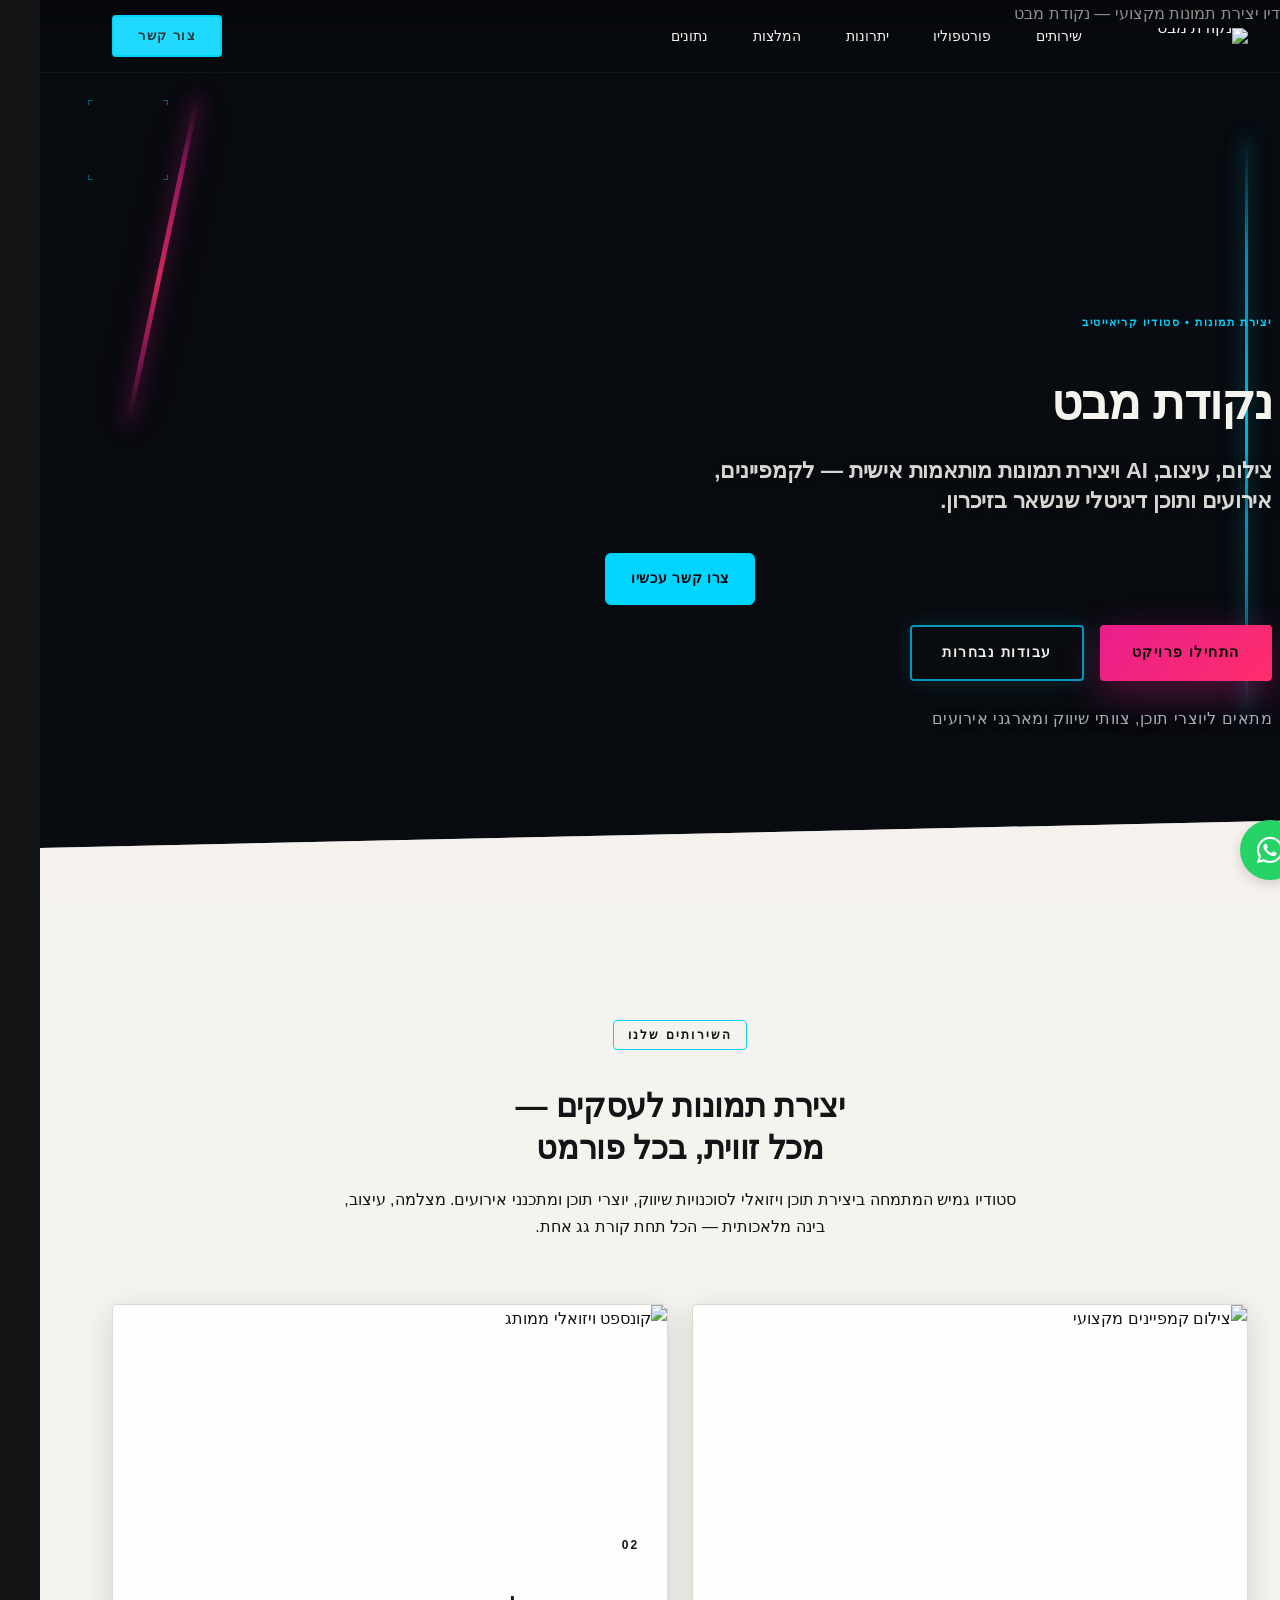
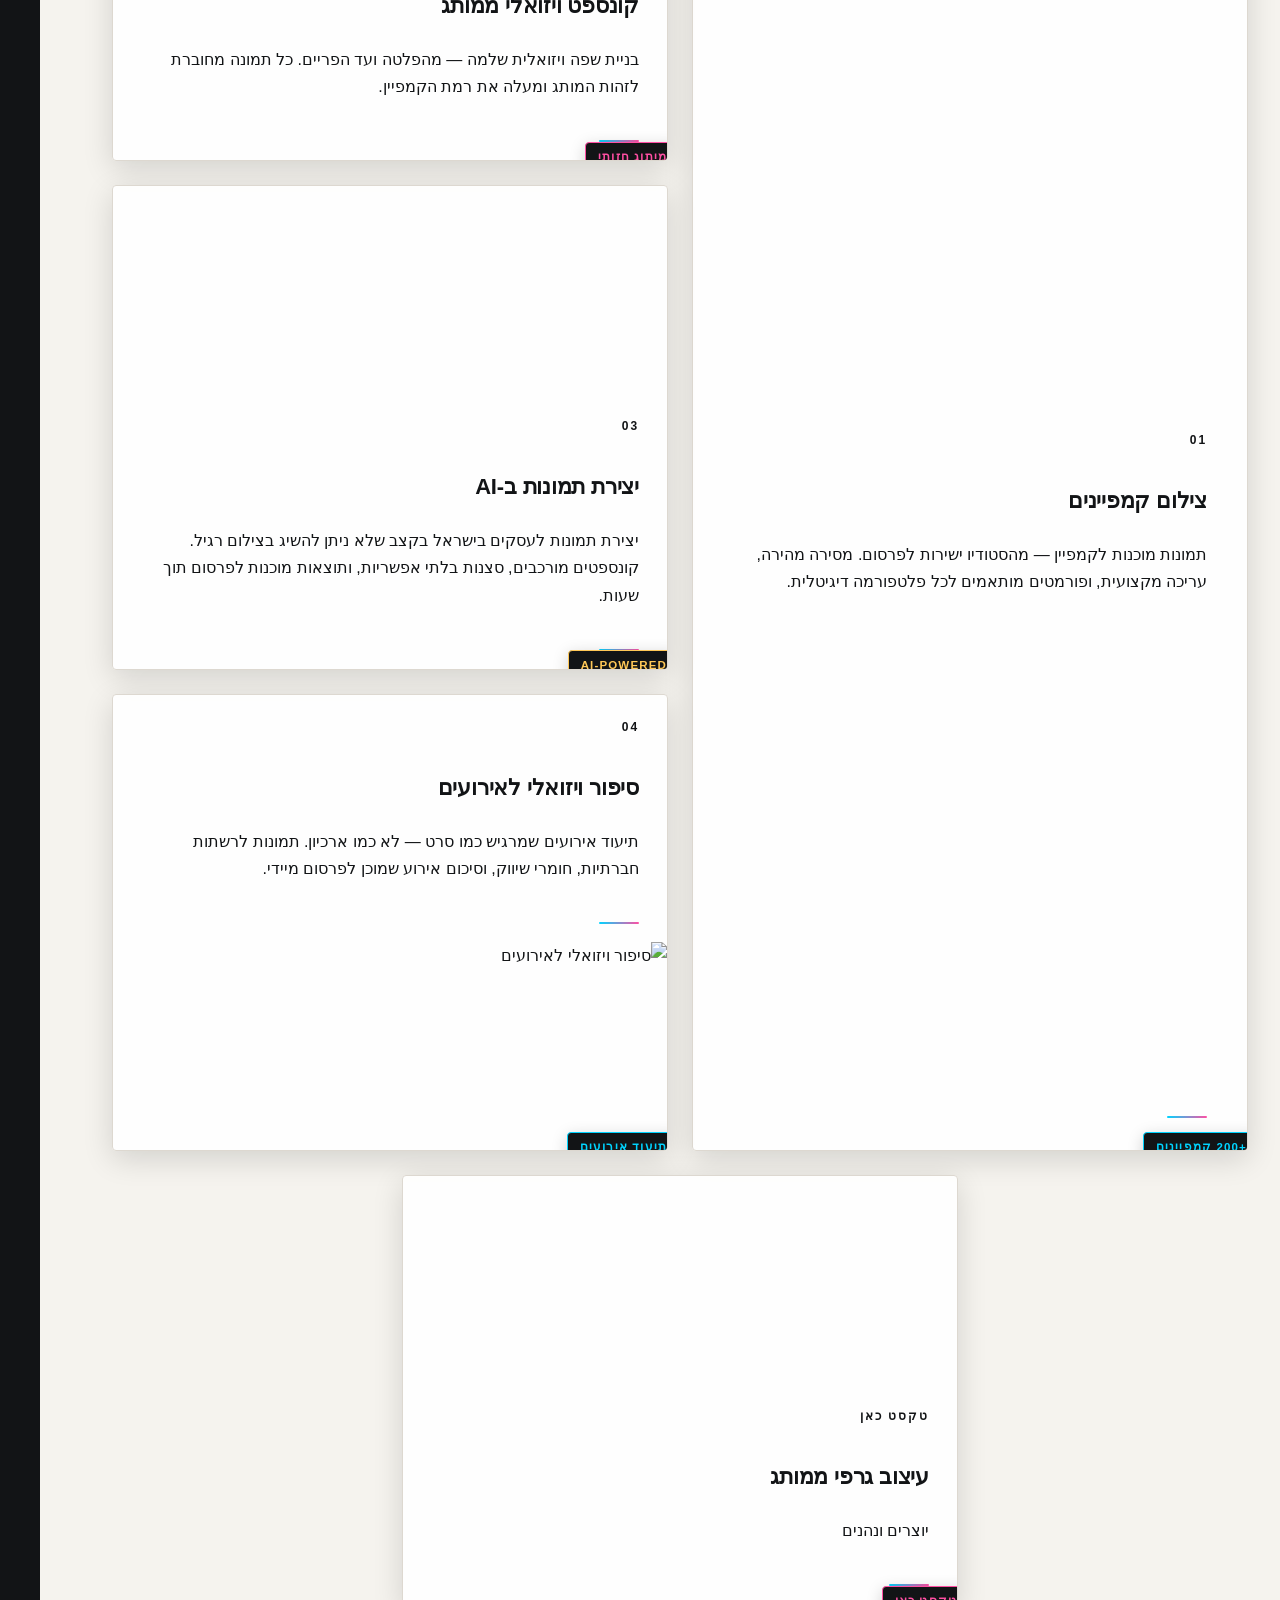
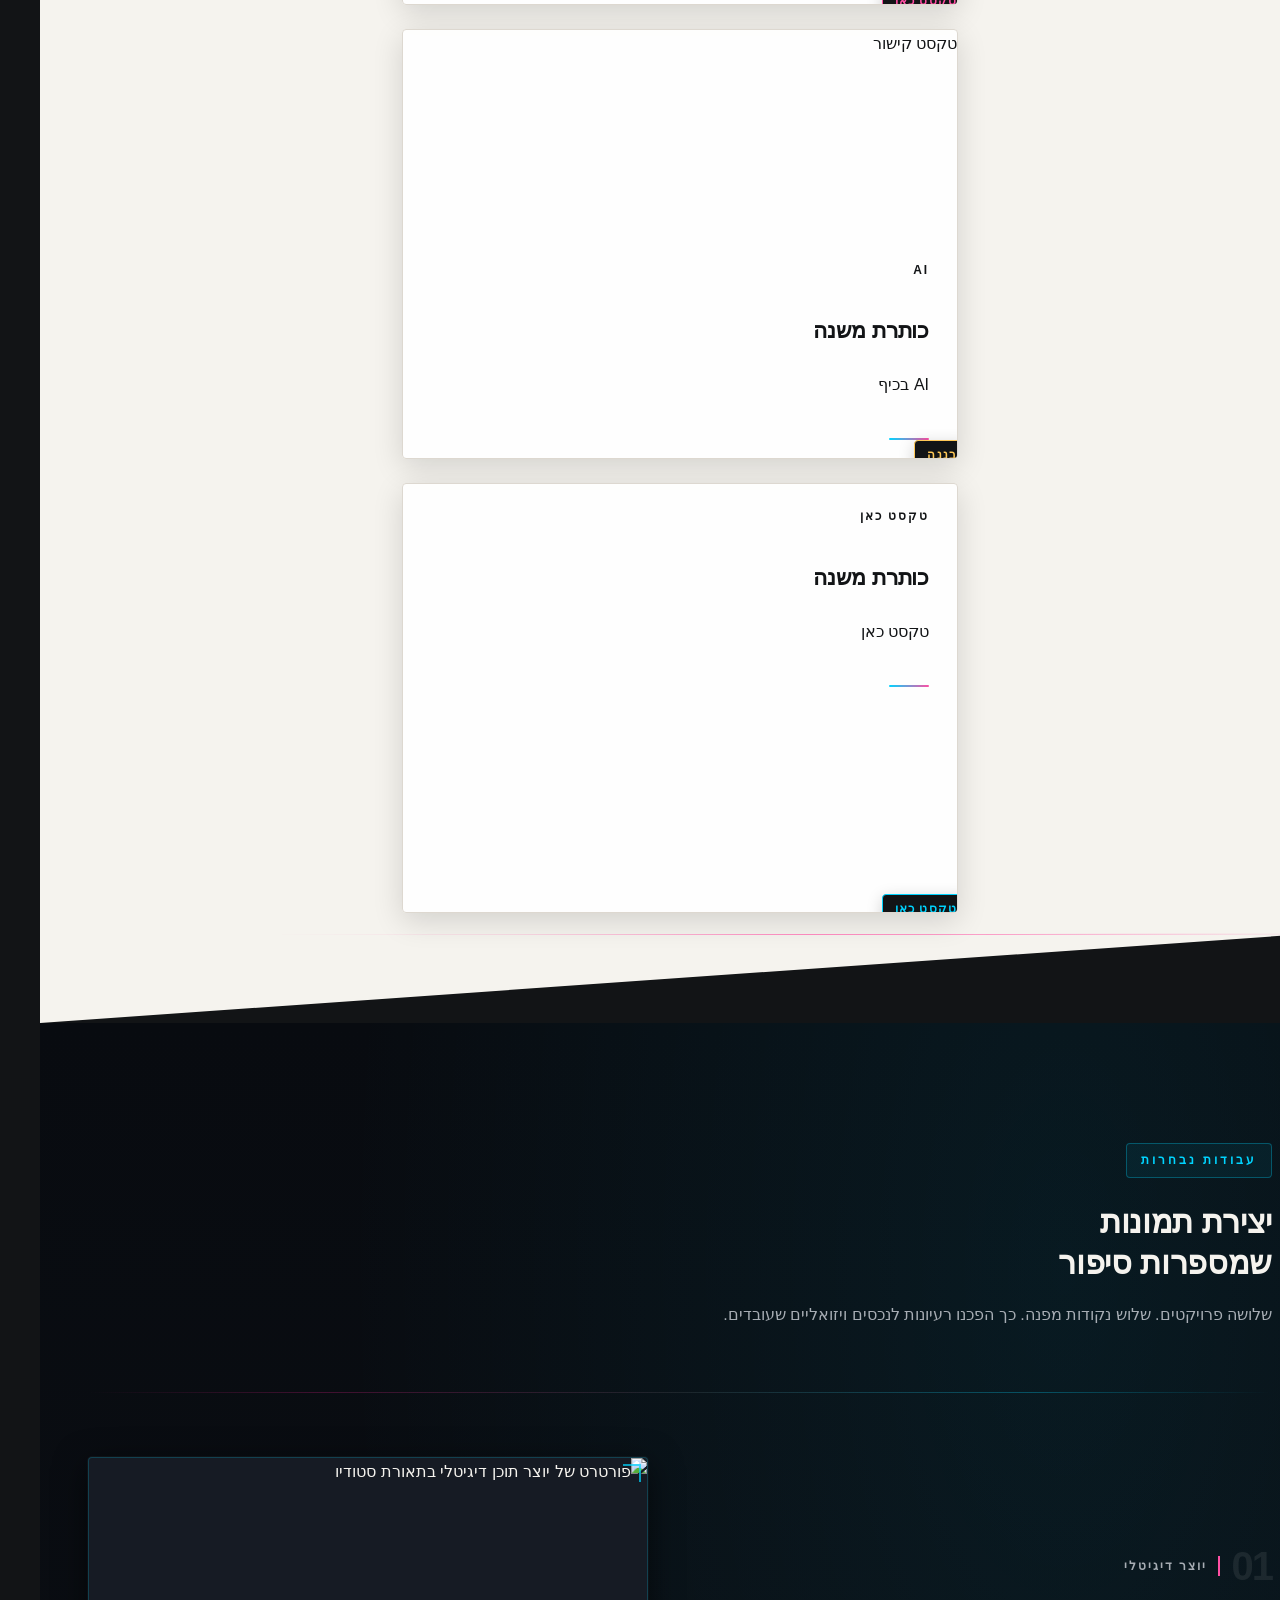
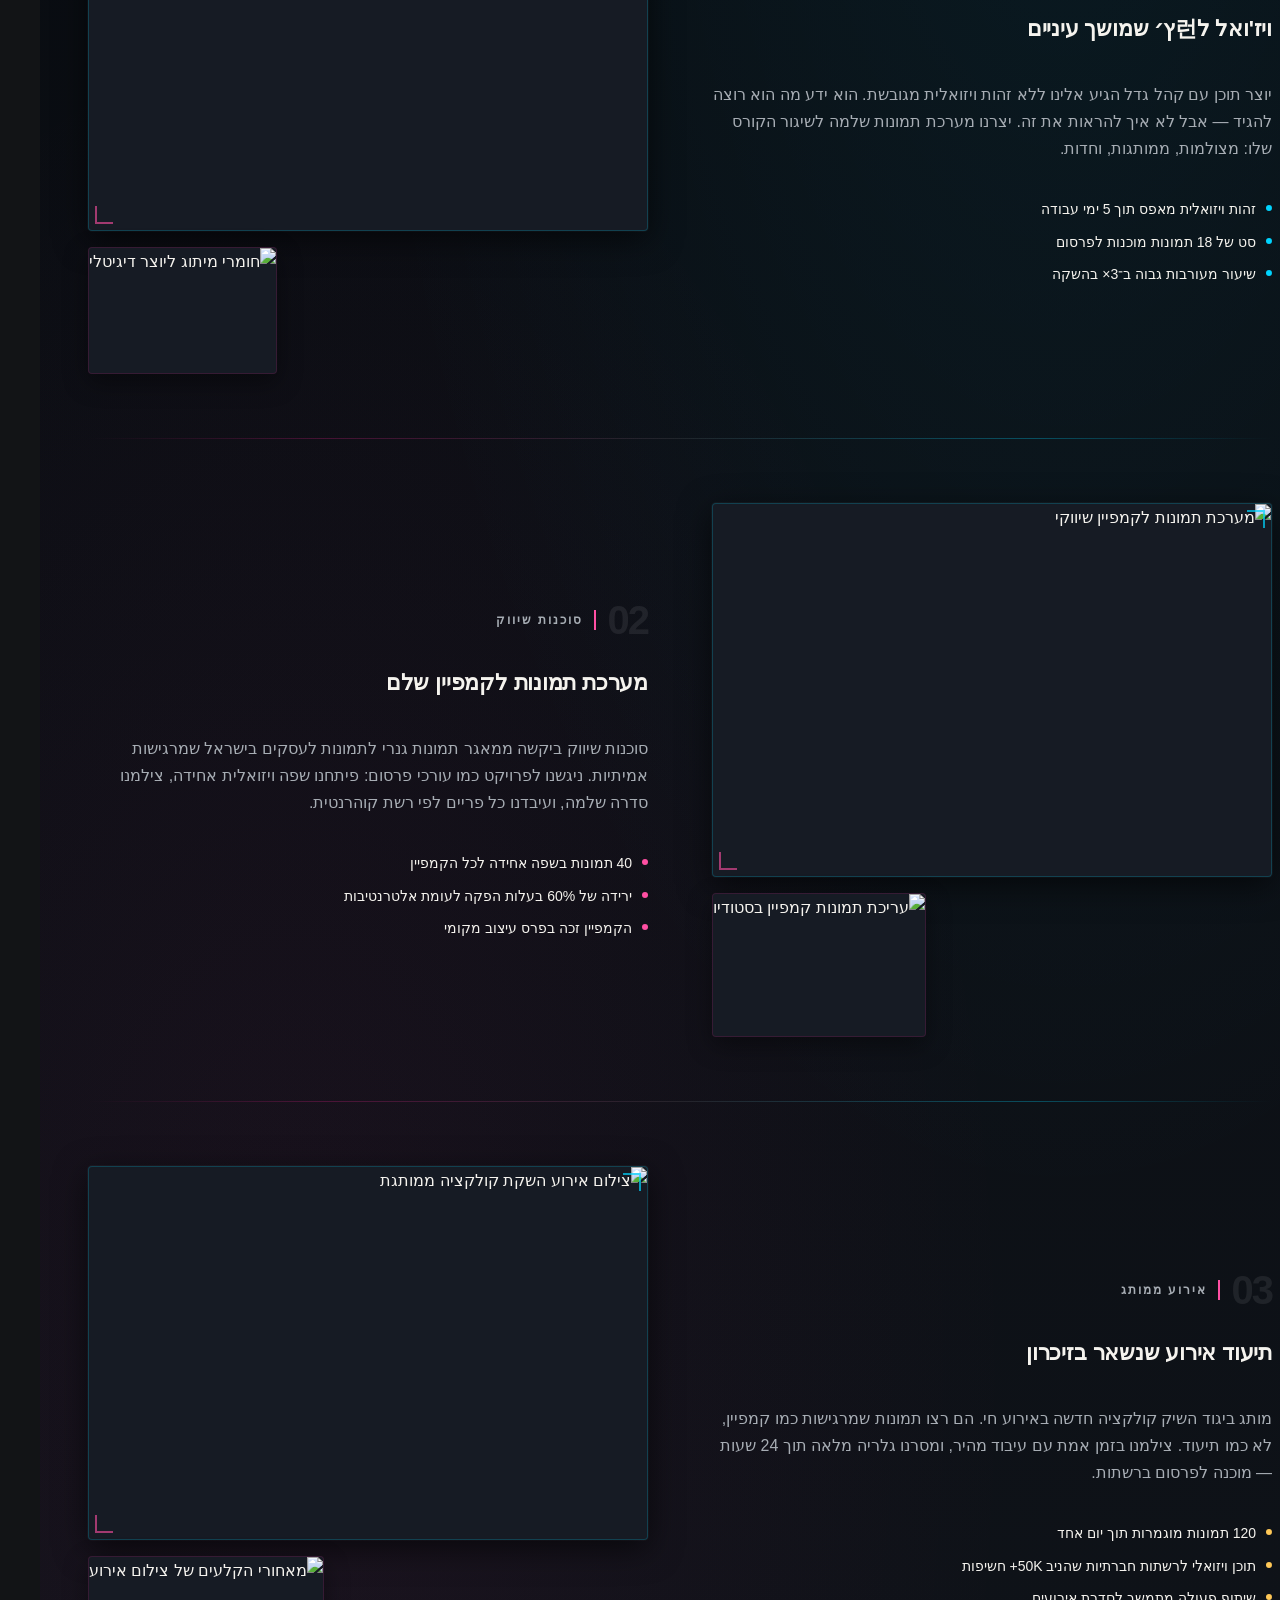
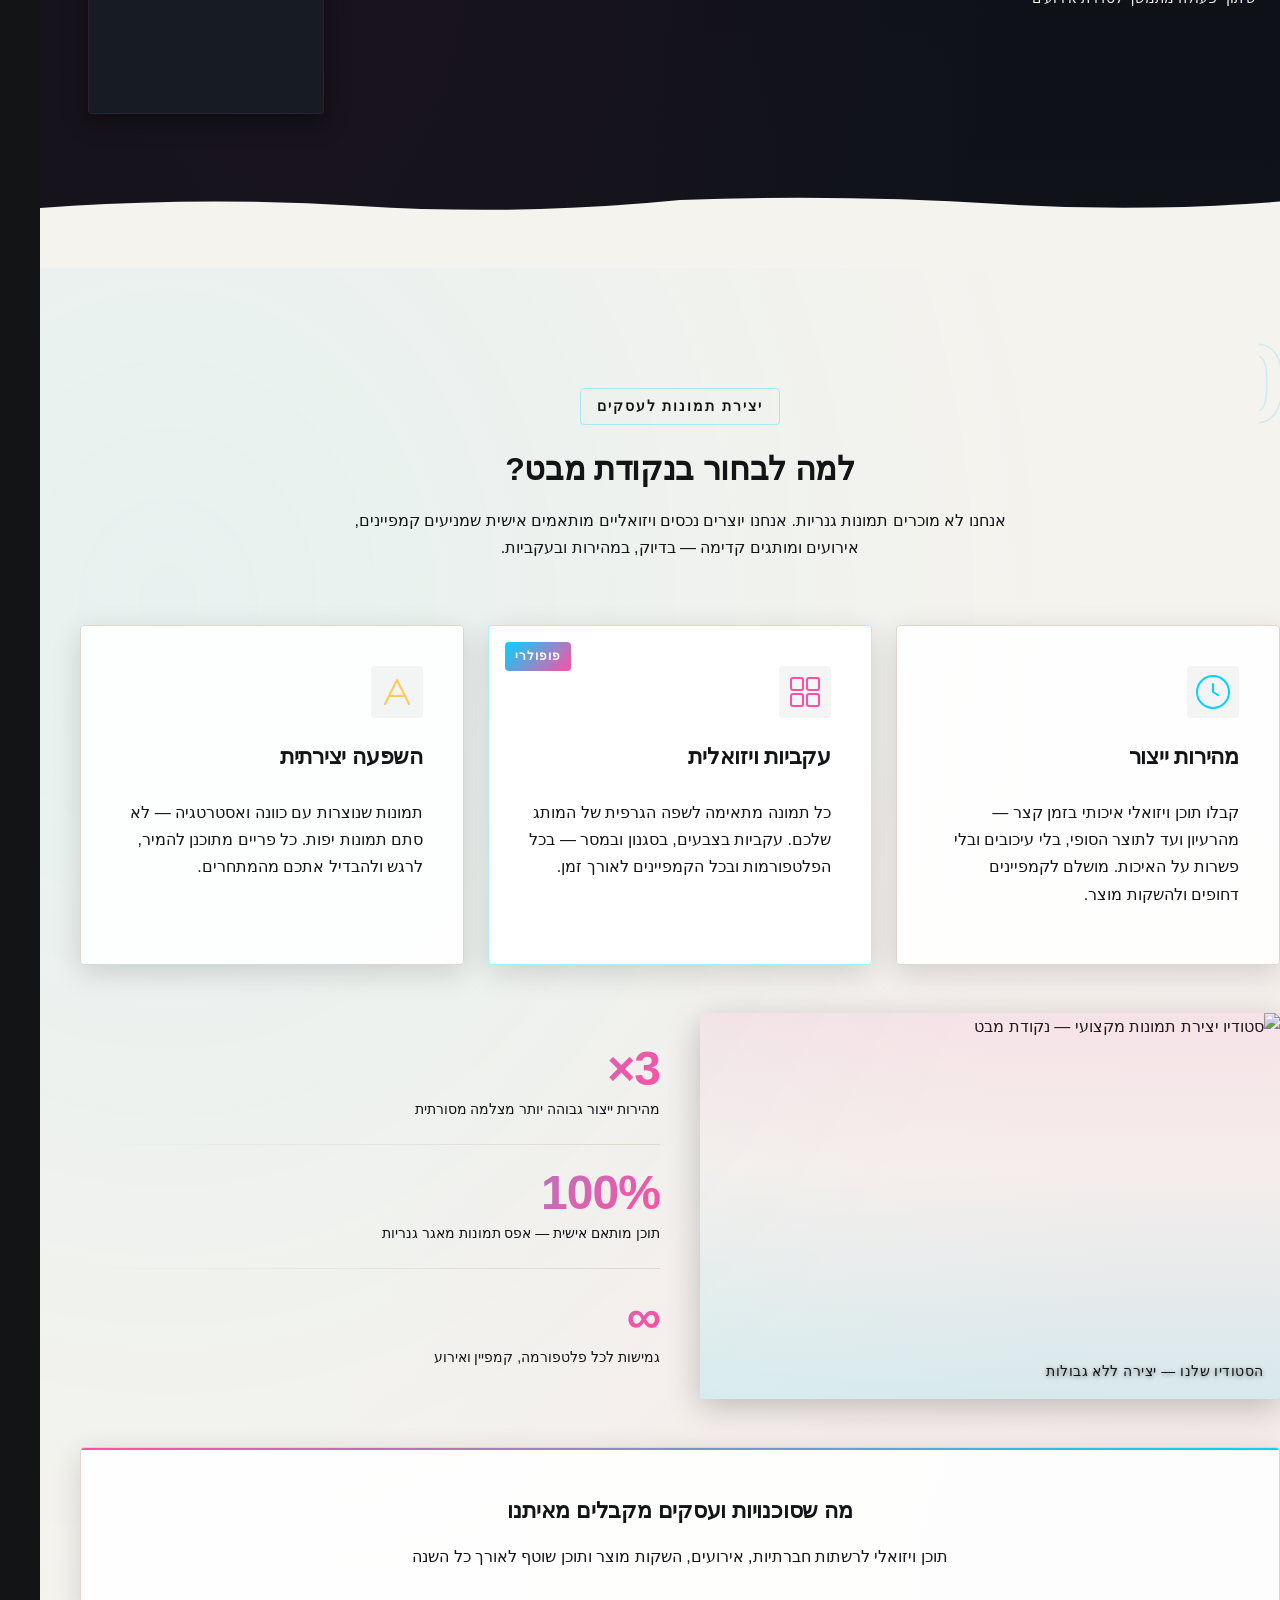
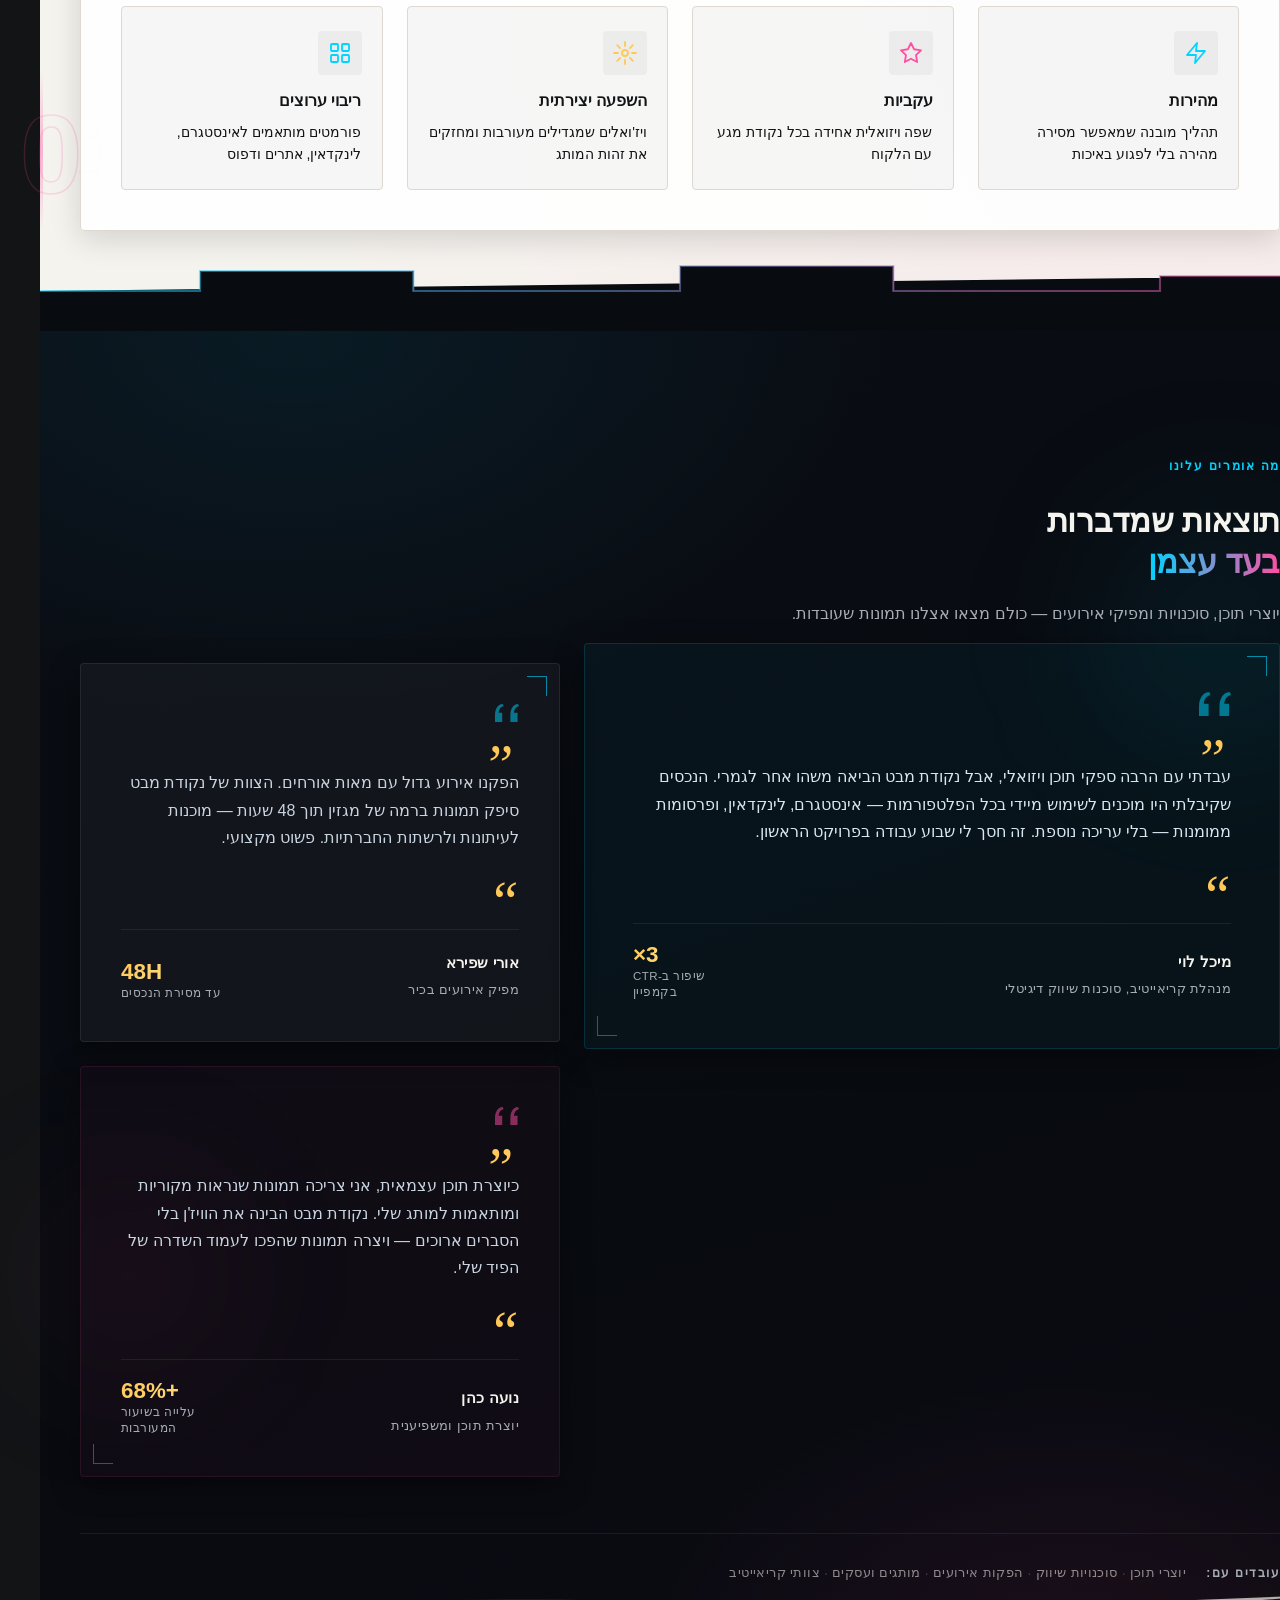
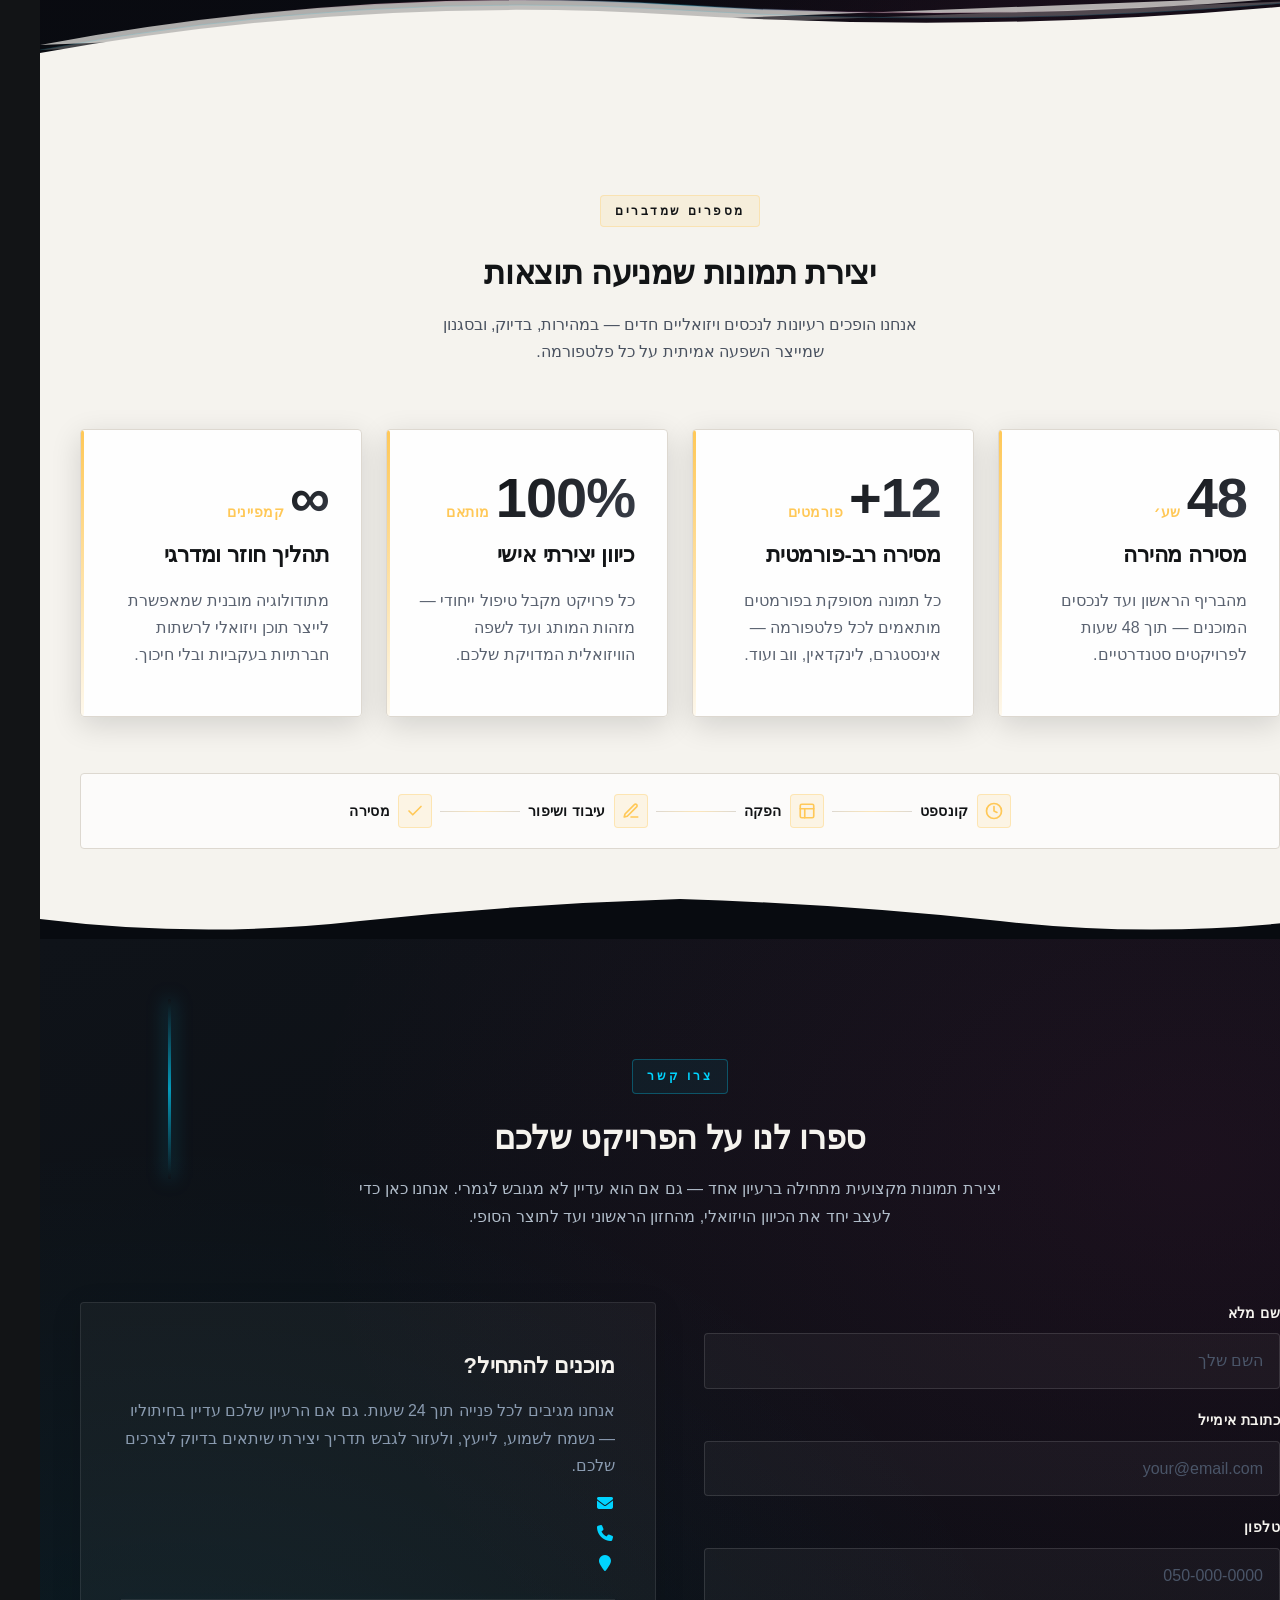
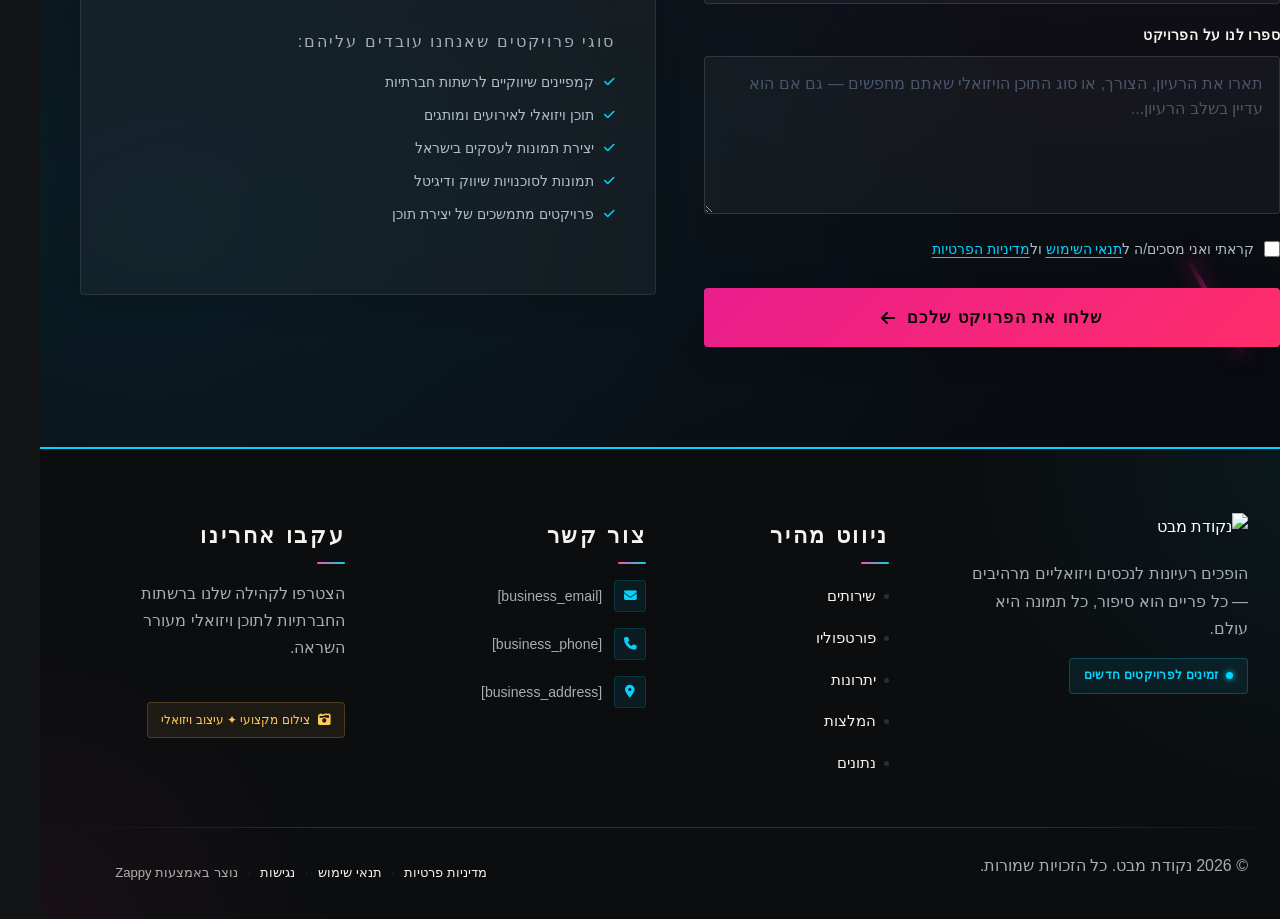
==== commit 3ed56f5d: "Background sync: Progressive GitHub Sync" ====
--- a/public/index.html
+++ b/public/index.html
@@ -1 +1 @@
-<!doctype html><html dir="rtl" lang="he"><head><meta charset="UTF-8"><meta content="width=device-width,initial-scale=1" name="viewport"><meta content="index, follow" name="robots"><title>יצירת תמונות — נקודת מבת</title><meta content="A business focused on image creation, which could encompass photography, digital art, illustration, AI-generated imagery, or graphic design. The specific niche," name="description"><meta content="יצירת תמונות, יצירת תמונות לעסקים בישראל, תמונות לסוכנויות שיווק, יצירת תוכן ויזואלי לרשתות חברתיות" name="keywords"><link href="/assets/favicon.ico" rel="icon" type="image/x-icon"><link href="/assets/favicon-16x16.png" rel="icon" type="image/png" sizes="16x16"><link href="/assets/favicon-32x32.png" rel="icon" type="image/png" sizes="32x32"><link href="/assets/favicon-48x48.png" rel="icon" type="image/png" sizes="48x48"><link href="/assets/favicon-192x192.png" rel="icon" type="image/png" sizes="192x192"><link href="/assets/favicon-512x512.png" rel="icon" type="image/png" sizes="512x512"><link href="/assets/apple-touch-icon.png" rel="apple-touch-icon"><script>!function(){"use strict";var t="dff4d91e-fb81-4e05-8b41-00c79ac7ff52",e="https://api.zappy5.com/api/analytics/track",a=18e5,n=2592e6,o=!0,i=!0,r=!0;var s=function(){var e="zappy_visitor_"+t,a=null;try{if(a=localStorage.getItem(e)){var o=JSON.parse(a),i=Date.now();if(i-o.created<n)return o.lastSeen=i,localStorage.setItem(e,JSON.stringify(o)),o.id}}catch(t){console.warn("Zappy Analytics: LocalStorage not available")}var r="zv_"+Date.now()+"_"+Math.random().toString(36).substr(2,9);try{localStorage.setItem(e,JSON.stringify({id:r,created:Date.now(),lastSeen:Date.now()}))}catch(t){}return r}(),c=function(){var e="zappy_session_"+t,n=null;try{if(n=sessionStorage.getItem(e)){var o=JSON.parse(n),i=Date.now();if(i-o.timestamp<a)return o.timestamp=i,sessionStorage.setItem(e,JSON.stringify(o)),o.id}}catch(t){console.warn("Zappy Analytics: SessionStorage not available")}var r="zs_"+Date.now()+"_"+Math.random().toString(36).substr(2,9);try{sessionStorage.setItem(e,JSON.stringify({id:r,timestamp:Date.now()}))}catch(t){}return r}();function l(a,n){n=n||{};var o={website_id:t,event_type:a,page_path:window.location.pathname,referrer:document.referrer||"direct",visitor_id:s,session_id:c,metadata:n};if(navigator.sendBeacon){var i=new Blob([JSON.stringify(o)],{type:"application/json"});navigator.sendBeacon(e,i)}else fetch(e,{method:"POST",headers:{"Content-Type":"application/json"},body:JSON.stringify(o),keepalive:!0}).catch(function(t){console.warn("Zappy Analytics: Failed to track event",t)})}o&&l("pageview",{title:document.title,url:window.location.href}),i&&document.addEventListener("click",function(t){var e=t.target;if("BUTTON"===e.tagName||e.closest("button")){var a="BUTTON"===e.tagName?e:e.closest("button");l("click",{element:"button",text:a.textContent.trim().substring(0,100),id:a.id||null,class:a.className||null})}else if("A"===e.tagName||e.closest("a")){var n="A"===e.tagName?e:e.closest("a");l("navigation",{element:"link",text:n.textContent.trim().substring(0,100),href:n.href,external:n.hostname!==window.location.hostname})}},!0),r&&document.addEventListener("submit",function(t){var e=t.target;l("form_submit",{form_id:e.id||null,form_name:e.name||null,form_action:e.action||null,form_method:e.method||"GET"})},!0);var d=Date.now();window.addEventListener("beforeunload",function(){l("page_unload",{time_on_page:Math.floor((Date.now()-d)/1e3),page_path:window.location.pathname})}),window.zappyAnalytics={track:l,getVisitorId:function(){return s},getSessionId:function(){return c}}}()</script><meta content="יצירת תמונות — נקודת מבת" property="og:title"><meta content="A business focused on image creation, which could encompass photography, digital art, illustration, AI-generated imagery, or graphic design. The specific niche," property="og:description"><meta content="summary_large_image" name="twitter:card"><meta content="יצירת תמונות — נקודת מבת" name="twitter:title"><meta content="A business focused on image creation, which could encompass photography, digital art, illustration, AI-generated imagery, or graphic design. The specific niche," name="twitter:description"><meta content="website" property="og:type"><meta content="he_IL" property="og:locale"><link href="https://cdnjs.cloudflare.com/ajax/libs/font-awesome/6.4.0/css/all.min.css" rel="stylesheet"><style>.skip-link{position:absolute;top:0;left:0;transform:translateY(-200%);padding:12px 18px;background:var(--bg-dark,#1a1a1a);color:var(--text-light,#fff);font-weight:600;border-radius:0 0 8px 0;z-index:10000}.skip-link:focus{transform:none;outline:2px solid var(--ring,#fff);outline-offset:2px}:focus-visible{outline:2px solid var(--ring,currentColor);outline-offset:3px}</style><link href="/assets/favicon.ico" rel="icon" type="image/x-icon"><link href="/assets/favicon-16x16.png" rel="icon" type="image/png" sizes="16x16"><link href="/assets/favicon-32x32.png" rel="icon" type="image/png" sizes="32x32"><link href="/assets/favicon-48x48.png" rel="icon" type="image/png" sizes="48x48"><link href="/assets/favicon-192x192.png" rel="icon" type="image/png" sizes="192x192"><link href="/assets/favicon-512x512.png" rel="icon" type="image/png" sizes="512x512"><link href="/assets/apple-touch-icon.png" rel="apple-touch-icon"><link href="https://cdn.jsdelivr.net/npm/vanilla-cookieconsent@3/dist/cookieconsent.css" rel="stylesheet"><script src="https://cdn.jsdelivr.net/npm/vanilla-cookieconsent@3/dist/cookieconsent.umd.js"></script><script src="https://cdn.jsdelivr.net/gh/mickidum/acc_toolbar/acctoolbar/acctoolbar.min.js"></script><link href="/styles.css" rel="stylesheet"><style id="zappy-dropdown-submenu-styles">#navMenu li:has(.sub-menu),.nav-menu li:has(.sub-menu),.navbar li:has(.sub-menu),nav li:has(.sub-menu){position:relative}#navMenu .sub-menu,.nav-menu .sub-menu,.navbar .sub-menu,nav .sub-menu{display:block!important;position:absolute!important;top:100%;left:0;min-width:220px;background:#fff;border-radius:8px;box-shadow:0 8px 25px rgba(0,0,0,.15);padding:8px 0;opacity:0;visibility:hidden;transform:translateY(10px);transition:all .3s ease;z-index:1000;list-style:none;pointer-events:none}#navMenu li:hover>.sub-menu,.nav-menu li:hover>.sub-menu,.navbar li:hover>.sub-menu,nav li:hover>.sub-menu{opacity:1!important;visibility:visible!important;transform:translateY(0)!important;pointer-events:auto!important}.sub-menu li{list-style:none;margin:0;padding:0}.sub-menu a{display:block!important;padding:10px 16px!important;color:var(--text-dark,#333)!important;font-weight:500;text-decoration:none;white-space:nowrap;transition:background-color .2s}.sub-menu .zappy-nav-child>a{padding-left:28px!important;font-size:.9em!important;opacity:.85!important}[dir=rtl] .sub-menu .zappy-nav-child>a,html[lang=ar] .sub-menu .zappy-nav-child>a,html[lang=he] .sub-menu .zappy-nav-child>a{padding-left:10px!important;padding-right:28px!important}.sub-menu .zappy-nav-parent>a{font-weight:600!important}.sub-menu a:hover{background-color:#f5f5f5}[dir=rtl] .nav-menu .sub-menu,[dir=rtl] .navbar .sub-menu,[dir=rtl] nav .sub-menu,html[lang=ar] .nav-menu .sub-menu,html[lang=ar] .navbar .sub-menu,html[lang=ar] nav .sub-menu,html[lang=he] .nav-menu .sub-menu,html[lang=he] .navbar .sub-menu,html[lang=he] nav .sub-menu{left:auto!important;right:0!important}.sub-menu:empty,.sub-menu:not(:has(li)):not(:has(> a)),.sub-menu:not(:has(li:not(.zappy-hidden-menu-item))):not(:has(> a)){display:none!important;opacity:0!important;visibility:hidden!important;pointer-events:none!important}li:has(.menu-group-title):hover>.sub-menu{opacity:1!important;visibility:visible!important;transform:translateY(0)!important;pointer-events:auto!important}#navMenu>li>.menu-group-title,.nav-menu>li>.menu-group-title{display:inline-block;padding:.5rem 1rem;cursor:default;user-select:none}@media (max-width:768px){#navMenu .sub-menu,.nav-menu .sub-menu,.navbar .sub-menu,nav .sub-menu{position:static!important;transform:none!important;box-shadow:none!important;background:0 0!important;max-height:0;overflow:hidden;opacity:0;visibility:hidden;transition:max-height .3s ease,opacity .3s ease;padding:0!important;border-radius:0!important}#navMenu .sub-menu.mobile-expanded,.nav-menu .sub-menu.mobile-expanded,.navbar .sub-menu.mobile-expanded{max-height:none!important;overflow-y:visible!important;opacity:1!important;visibility:visible!important;padding:8px 0 8px 16px!important}[dir=rtl] .sub-menu.mobile-expanded,html[lang=he] .sub-menu.mobile-expanded{padding:8px 16px 8px 0!important}#navMenu li:hover>.sub-menu,.nav-menu li:hover>.sub-menu,.navbar li:hover>.sub-menu,nav li:hover>.sub-menu{opacity:0;visibility:hidden;pointer-events:none}#navMenu li>.sub-menu.mobile-expanded,.nav-menu li>.sub-menu.mobile-expanded,.navbar li>.sub-menu.mobile-expanded,nav li>.sub-menu.mobile-expanded{opacity:1!important;visibility:visible!important;pointer-events:auto!important}#navMenu li:has(.sub-menu),.nav-menu li:has(.sub-menu),.navbar li:has(.sub-menu),nav li:has(.sub-menu){display:flex!important;flex-wrap:wrap!important;align-items:center!important;position:relative!important;min-height:44px!important}#navMenu li:has(.sub-menu)>a,.nav-menu li:has(.sub-menu)>a,.navbar li:has(.sub-menu)>a,nav li:has(.sub-menu)>a{flex:1!important;min-width:0!important}#navMenu li:has(.sub-menu)>.menu-group-title,.nav-menu li:has(.sub-menu)>.menu-group-title,.navbar li:has(.sub-menu)>.menu-group-title,nav li:has(.sub-menu)>.menu-group-title{flex:1!important;min-width:0!important;padding:0!important;line-height:inherit!important}#navMenu li:has(.sub-menu)>.sub-menu,.nav-menu li:has(.sub-menu)>.sub-menu,.navbar li:has(.sub-menu)>.sub-menu,nav li:has(.sub-menu)>.sub-menu{flex-basis:100%!important;width:100%!important}#navMenu li:has(.sub-menu)>a [class*=arrow],#navMenu li:has(.sub-menu)>a [class*=chevron],.nav-menu li:has(.sub-menu)>a .fa-angle-down,.nav-menu li:has(.sub-menu)>a .fa-chevron-down,.nav-menu li:has(.sub-menu)>a [class*=arrow],.nav-menu li:has(.sub-menu)>a [class*=chevron],nav li:has(.sub-menu)>a [class*=arrow],nav li:has(.sub-menu)>a [class*=chevron]{display:none!important;visibility:hidden!important}.mobile-submenu-toggle{display:flex!important;align-items:center!important;justify-content:center!important;width:44px!important;height:auto!important;background:0 0!important;border:none!important;cursor:pointer!important;color:var(--text-light)!important;position:static!important;flex-shrink:0!important;align-self:stretch!important;z-index:2!important;padding:0!important;margin:0!important}.mobile-submenu-toggle::after{content:''!important;width:0!important;height:0!important;border-left:6px solid transparent!important;border-right:6px solid transparent!important;border-top:7px solid currentColor!important;transition:transform .3s ease!important}.mobile-submenu-toggle.expanded::after{transform:rotate(180deg)!important}.sub-menu a{padding:10px 0!important;display:block!important;color:var(--text-light)!important;white-space:normal!important}.sub-menu .zappy-nav-child>a{padding-left:28px!important;font-size:.9em!important;opacity:.85!important}[dir=rtl] .sub-menu .zappy-nav-child>a,html[lang=ar] .sub-menu .zappy-nav-child>a,html[lang=he] .sub-menu .zappy-nav-child>a{padding-left:0!important;padding-right:28px!important}.sub-menu .zappy-nav-parent>a{font-weight:600!important}#navMenu.active,.nav-menu.active{max-width:100vw!important;overflow-x:hidden!important;box-sizing:border-box!important}.navbar .sub-menu li a,.zappy-products-dropdown .sub-menu a,nav.navbar .sub-menu li a{color:var(--text-light)!important}}@media (min-width:769px){.mobile-submenu-toggle{display:none!important}}</style><style id="zappy-widget-visibility">html[dir=rtl] .whatsapp-float{right:20px!important;left:auto!important}html:not([dir]) .whatsapp-float,html[dir=ltr] .whatsapp-float{left:20px!important;right:auto!important}html[dir=rtl] #mic-access-tool-general-button,html[dir=rtl] #mic-init-access-tool #mic-access-tool-general-button,html[dir=rtl] #mic-init-access-tool .mic-access-tool-general-button,html[dir=rtl] ._access-icon,html[dir=rtl] .mic-access-tool-general-button{left:20px!important;right:auto!important}html:not([dir]) #mic-access-tool-general-button,html:not([dir]) #mic-init-access-tool #mic-access-tool-general-button,html:not([dir]) #mic-init-access-tool .mic-access-tool-general-button,html:not([dir]) ._access-icon,html:not([dir]) .mic-access-tool-general-button,html[dir=ltr] #mic-access-tool-general-button,html[dir=ltr] #mic-init-access-tool #mic-access-tool-general-button,html[dir=ltr] #mic-init-access-tool .mic-access-tool-general-button,html[dir=ltr] ._access-icon,html[dir=ltr] .mic-access-tool-general-button{right:20px!important;left:auto!important}@media (max-width:768px){.whatsapp-float{display:flex!important}}@media (min-width:769px){.whatsapp-float{display:flex!important}}@media (max-width:768px){#mic-access-tool-general-button,#mic-init-access-tool #mic-access-tool-general-button,#mic-init-access-tool .mic-access-tool-general-button,._access-icon,.mic-access-tool-general-button{display:flex!important;visibility:visible!important;opacity:1!important;pointer-events:auto!important}#mic-access-tool-box.opened-mic-access-tool,#mic-init-access-tool #mic-access-tool-box.opened-mic-access-tool,.mic-access-tool-box.opened-mic-access-tool{visibility:visible!important;opacity:1!important;pointer-events:auto!important}}@media (min-width:769px){#mic-access-tool-general-button,#mic-init-access-tool #mic-access-tool-general-button,#mic-init-access-tool .mic-access-tool-general-button,._access-icon,.mic-access-tool-general-button{display:flex!important;visibility:visible!important;opacity:1!important;pointer-events:auto!important}#mic-access-tool-box.opened-mic-access-tool,#mic-init-access-tool #mic-access-tool-box.opened-mic-access-tool,.mic-access-tool-box.opened-mic-access-tool{visibility:visible!important;opacity:1!important;pointer-events:auto!important}}</style></head><body><a href="#main" class="skip-link">דלג לתוכן הראשי</a><nav class="navbar" dir="rtl"><button class="mobile-toggle" aria-label="Menu" id="mobileToggle"><svg viewBox="0 0 24 24" fill="none" height="24" width="24" class="hamburger-icon"><path d="M3 12h18M3 6h18M3 18h18" stroke="currentColor" stroke-width="2" stroke-linecap="round"></path></svg> <svg viewBox="0 0 24 24" fill="none" height="24" width="24" class="close-icon" style="display:none"><path d="M18 6L6 18M6 6l12 12" stroke="currentColor" stroke-width="2" stroke-linecap="round"></path></svg></button> <button class="phone-header-btn" aria-label="Call" data-phone=""><svg viewBox="0 0 24 24" fill="currentColor" height="20" width="20"><path d="M22 16.92v3a2 2 0 0 1-2.18 2 19.79 19.79 0 0 1-8.63-3.07 19.5 19.5 0 0 1-6-6 19.79 19.79 0 0 1-3.07-8.67A2 2 0 0 1 4.11 2h3a2 2 0 0 1 2 1.72 12.84 12.84 0 0 0 .7 2.81 2 2 0 0 1-.45 2.11L8.09 9.91a16 16 0 0 0 6 6l1.27-1.27a2 2 0 0 1 2.11-.45 12.84 12.84 0 0 0 2.81.7A2 2 0 0 1 22 16.92z"></path></svg></button><div class="nav-container"><div class="nav-right-group"><div class="nav-brand"><a href="/" class="logo-link"><img alt="נקודת מבת" src="/assets/site-----image-1.webp" class="logo"></a></div><ul class="nav-menu" id="navMenu"><li><a href="#services">שירותים</a></li><li><a href="#portfolio">פורטפוליו</a></li><li><a href="#benefits">יתרונות</a></li><li><a href="#testimonials">המלצות</a></li><li><a href="#stats">נתונים</a></li></ul></div><div class="nav-cta-container"><li class="nav-cta-item"><a href="#contact" class="nav-cta-btn">צור קשר</a></li></div></div></nav><script>window.addEventListener("load",function(){const e=document.querySelector(".navbar, nav, header");if(!e)return void console.log("[Navbar] Navbar element not found");let t=document.getElementById("mobileToggle")||document.querySelector(".mobile-toggle")||document.querySelector(".hamburger")||document.querySelector(".hamburger-menu")||document.querySelector(".menu-toggle")||document.querySelector(".burger-menu")||document.querySelector('[aria-label="Menu"]')||document.querySelector('[aria-label="תפריט"]');const n=document.querySelector(".phone-header-btn"),o=window.getComputedStyle(e);let r=o.backgroundColor;if(console.log("[Navbar] Initial navbar background:",r),"transparent"===r||"rgba(0, 0, 0, 0)"===r||r.startsWith("rgba")&&r.includes(", 0)")){const e=o.backgroundImage;if(e&&"none"!==e)console.log("[Navbar] Navbar has background image/gradient, using dark text"),r="rgb(240, 240, 240)";else{const e=window.getComputedStyle(document.body).backgroundColor;console.log("[Navbar] Navbar transparent, using body background:",e),r=e}}const a=r.match(/\d+/g);if(a&&a.length>=3){const e=(.299*parseInt(a[0])+.587*parseInt(a[1])+.114*parseInt(a[2]))/255;console.log("[Navbar] Mobile button colors preserved from Claude CSS (luminance:",e.toFixed(2)+")");const o=document.createElement("style");o.id="zappy-mobile-nav-fix";document.documentElement.lang;document.documentElement.dir,o.textContent='\n        /* Hide mobile buttons on desktop, show only on mobile */\n        @media (min-width: 769px) {\n          .mobile-toggle,\n          .phone-header-btn {\n            display: none !important;\n          }\n        }\n        \n        /* Show and position mobile buttons correctly on mobile */\n        @media (max-width: 768px) {\n          .navbar,\n          nav.navbar {\n            min-height: 70px !important;\n          }\n\n          .mobile-toggle,\n          .phone-header-btn {\n            position: absolute !important;\n            top: 0 !important;\n            bottom: 0 !important;\n            margin-top: auto !important;\n            margin-bottom: auto !important;\n            transform: none !important;\n            z-index: 1001 !important;\n            display: flex !important;\n            align-items: center !important;\n            justify-content: center !important;\n            width: 36px !important;\n            height: 36px !important;\n            border-radius: 50% !important;\n            border: none !important;\n            cursor: pointer !important;\n            padding: 6px !important;\n            background: none !important;\n            color: var(--nav-text, var(--text-light)) !important;\n            touch-action: manipulation !important;\n            -webkit-tap-highlight-color: transparent !important;\n          }\n\n          html[data-zappy-site-type="ecommerce"] .phone-header-btn,\n          body[data-zappy-site-type="ecommerce"] .phone-header-btn,\n          html[data-zappy-site-type="ecommerce"] header .phone-header-btn,\n          html[data-zappy-site-type="ecommerce"] nav .phone-header-btn {\n            display: none !important;\n            visibility: hidden !important;\n            width: 0 !important;\n            height: 0 !important;\n            min-width: 0 !important;\n            overflow: hidden !important;\n          }\n          \n          /* LTR positioning (default): hamburger LEFT, phone RIGHT */\n          html:not([dir="rtl"]):not([lang="he"]):not([lang="ar"]) .mobile-toggle,\n          html[dir="ltr"] .mobile-toggle {\n            left: 12px !important;\n            right: auto !important;\n          }\n          html:not([dir="rtl"]):not([lang="he"]):not([lang="ar"]) .phone-header-btn,\n          html[dir="ltr"] .phone-header-btn {\n            right: 12px !important;\n            left: auto !important;\n          }\n          \n          /* RTL positioning: hamburger RIGHT, phone LEFT */\n          html[dir="rtl"] .mobile-toggle,\n          html[lang="he"] .mobile-toggle,\n          html[lang="ar"] .mobile-toggle {\n            right: 12px !important;\n            left: auto !important;\n          }\n          html[dir="rtl"] .phone-header-btn,\n          html[lang="he"] .phone-header-btn,\n          html[lang="ar"] .phone-header-btn {\n            left: 12px !important;\n            right: auto !important;\n          }\n          \n          /* CRITICAL: Ensure nav-container has min-height on mobile */\n          /* All children are positioned absolutely/fixed on mobile, so height:auto collapses to 0 */\n          .nav-container {\n            min-height: 70px !important;\n            position: relative !important;\n          }\n          \n          /* Ensure SVG icons are properly sized and inherit color */\n          .mobile-toggle svg,\n          .phone-header-btn svg {\n            width: 24px !important;\n            height: 24px !important;\n            /* Don\'t force display - let JavaScript control hamburger/close toggle */\n          }\n          \n          /* Reset nav-cta-container on mobile - remove desktop box-shadow/padding */\n          /* that creates a visible ghost box when CTA button is hidden */\n          .nav-cta-container {\n            box-shadow: none !important;\n            padding: 0 !important;\n          }\n          \n          /* Hide nav-cta-container entirely on mobile when there\'s no lang-switcher */\n          /* (only the CTA button is inside, and it\'s hidden on mobile) */\n          .nav-cta-container:not(:has(.lang-switcher)) {\n            display: none !important;\n          }\n          \n          /* CRITICAL: Prevent hero image fade gradient from bleeding over headline text */\n          /* The .image-fade-gradient has bottom: -30px (extends below parent) */\n          /* On mobile stacked layout, this overlaps the h1 text below the image */\n          .hero-image-column {\n            overflow: hidden !important;\n          }\n          .image-fade-gradient {\n            bottom: 0 !important;\n          }\n          \n          /* Hide desktop language switcher on mobile - hamburger menu handles it */\n          /* High specificity to override stored CSS */\n          .lang-switcher,\n          .nav-cta-container .lang-switcher,\n          .nav-container .lang-switcher,\n          .navbar .lang-switcher,\n          .navbar .nav-cta-container .lang-switcher {\n            display: none !important;\n          }\n        }\n      ';const r=document.getElementById("zappy-mobile-nav-fix");r&&r.remove(),document.head.appendChild(o),console.log("[Navbar] Critical CSS injected for mobile nav positioning");const i=window.innerWidth<=768;if(t){const e=t.querySelector(".hamburger-icon"),n=t.querySelector(".close-icon");e&&(e.style.setProperty("width","24px","important"),e.style.setProperty("height","24px","important"),e.style.setProperty("display","block","important")),n&&(n.style.setProperty("width","24px","important"),n.style.setProperty("height","24px","important"),n.style.setProperty("display","none","important")),i?(t.style.setProperty("position","absolute","important"),t.style.setProperty("top","0","important"),t.style.setProperty("bottom","0","important"),t.style.setProperty("margin-top","auto","important"),t.style.setProperty("margin-bottom","auto","important"),t.style.setProperty("transform","none","important"),t.style.setProperty("z-index","1001","important"),t.style.removeProperty("left"),t.style.removeProperty("right"),console.log("[Navbar] Mobile toggle positioning applied (mobile viewport)")):(t.style.removeProperty("position"),t.style.removeProperty("top"),t.style.removeProperty("transform"),t.style.removeProperty("z-index"),t.style.removeProperty("left"),t.style.removeProperty("right"),console.log("[Navbar] Desktop viewport - cleared mobile toggle inline positioning"))}if(n){const e=n.querySelector("svg");e&&(e.style.width="24px",e.style.height="24px",e.setAttribute("width","24"),e.setAttribute("height","24")),i?(n.style.setProperty("position","absolute","important"),n.style.setProperty("top","0","important"),n.style.setProperty("bottom","0","important"),n.style.setProperty("margin-top","auto","important"),n.style.setProperty("margin-bottom","auto","important"),n.style.setProperty("transform","none","important"),n.style.setProperty("z-index","1001","important"),n.style.removeProperty("left"),n.style.removeProperty("right"),console.log("[Navbar] Phone button positioning applied (mobile viewport)")):(n.style.removeProperty("position"),n.style.removeProperty("top"),n.style.removeProperty("transform"),n.style.removeProperty("z-index"),n.style.removeProperty("left"),n.style.removeProperty("right"),console.log("[Navbar] Desktop viewport - cleared phone button inline positioning"))}}else console.log("[Navbar] Could not parse background color:",r);t=document.getElementById("mobileToggle")||document.querySelector(".mobile-toggle")||document.querySelector(".hamburger")||document.querySelector(".hamburger-menu")||document.querySelector(".menu-toggle")||document.querySelector(".burger-menu")||document.querySelector('[aria-label="Menu"]')||document.querySelector('[aria-label="תפריט"]');const i=document.getElementById("navMenu")||document.querySelector(".nav-menu")||document.querySelector(".nav-links")||document.querySelector("nav ul:not(.submenu)");if(!t||!i)return void console.log("[Navbar] Mobile toggle or menu not found:",{toggle:!!t,menu:!!i});i.id||(i.id="navMenu"),console.log("[Navbar] Initializing mobile menu...");const l=t.cloneNode(!0);t.parentNode.replaceChild(l,t);var s=0;function p(e){var t=Date.now();t-s<300||(s=t,function(e){e.preventDefault(),e.stopPropagation();const t=l.querySelector(".hamburger-icon"),n=l.querySelector(".close-icon");i.classList.contains("active")?(i.classList.remove("active"),t&&t.style.setProperty("display","block","important"),n&&n.style.setProperty("display","none","important"),document.body.style.overflow="",console.log("[Navbar] Menu closed")):(i.classList.add("active"),t&&t.style.setProperty("display","none","important"),n&&n.style.setProperty("display","block","important"),document.body.style.overflow="hidden",console.log("[Navbar] Menu opened"))}(e))}l.addEventListener("click",p),l.addEventListener("touchend",p),i.querySelectorAll("a").forEach(function(e){e.addEventListener("click",function(){if("#"===this.getAttribute("href"))return;const e=l.querySelector(".hamburger-icon"),t=l.querySelector(".close-icon");i.classList.remove("active"),e&&e.style.setProperty("display","block","important"),t&&t.style.setProperty("display","none","important"),document.body.style.overflow="",console.log("[Navbar] Menu closed (link clicked)")})});var m=i.querySelectorAll(".dropdown-toggle");m.forEach(function(e){e.addEventListener("click",function(e){e.preventDefault(),e.stopPropagation();var t=this.closest(".nav-dropdown");t&&(t.parentNode.querySelectorAll(".nav-dropdown.open").forEach(function(e){e!==t&&e.classList.remove("open")}),t.classList.toggle("open"),console.log("[Navbar] Dropdown toggled:",t.classList.contains("open")?"open":"closed"))})}),document.addEventListener("click",function(e){e.target.closest(".nav-dropdown")||document.querySelectorAll(".nav-dropdown.open").forEach(function(e){e.classList.remove("open")})}),console.log("[Navbar] Dropdown handlers initialized for "+m.length+" dropdowns"),n&&n.addEventListener("click",function(){const e=document.querySelectorAll('a[href^="tel:"]'),t=e.length>0?e[0].getAttribute("href").replace("tel:",""):"[business_phone]";window.location.href="tel:"+t,console.log("[Navbar] Phone button clicked")}),console.log("[Navbar] Mobile menu initialized successfully")})</script><main id="main"><section class="index-hero-section" data-band-index="0" data-layout-spec="בית-hero" dir="rtl" id="hero" data-hero-type="fullscreen-scrim"><div class="index-hero-bg"><img alt="סטודיו יצירת תמונות מקצועי — נקודת מבת" src="/assets/site-index-hero-image-1.webp" data-context="Ultra-cinematic high-end photography studio production scene: a dramatic close-crop composition showing a professional camera lens in the foreground with bokeh light streaks of cyan and magenta neon cutting across a dark near-black background. The scene evokes premium creative production — moody, editorial, with electric neon light reflections on polished surfaces. Aspect ratio 16:9, full bleed, dark background #080B10, neon accents of cyan #00D4FF and hot pink #E91E8C, ultra-sharp details, cinematic grade." data-placeholder="index-hero-image-1" height="900" loading="eager" width="1440" data-element-id="img-1779366905551-879rvpbf8" data-element-type="image" data-hero-background="true" data-hero-bg="true" fetchpriority="high"></div><div class="index-hero-scrim" aria-hidden="true"></div><svg viewBox="0 0 80 80" xmlns="http://www.w3.org/2000/svg" fill="none" aria-hidden="true" data-no-icon-edit="true" class="index-hero-bracket"><path d="M80,4 L80,0 L76,0" stroke="#00D4FF" stroke-width="2" stroke-linecap="square" opacity="0.6"></path><path d="M4,0 L0,0 L0,4" stroke="#00D4FF" stroke-width="2" stroke-linecap="square" opacity="0.6"></path><path d="M0,76 L0,80 L4,80" stroke="#00D4FF" stroke-width="2" stroke-linecap="square" opacity="0.6"></path><path d="M76,80 L80,80 L80,76" stroke="#00D4FF" stroke-width="2" stroke-linecap="square" opacity="0.6"></path></svg><div class="index-hero-streak-cyan" aria-hidden="true"></div><div class="index-hero-streak-pink" aria-hidden="true"></div><div class="index-hero-content"><div class="index-hero-inner"><p><span class="index-hero-label">יצירת תמונות • סטודיו קריאייטיב</span></p><h1 class="index-hero-h1">הופכים רעיונות<br>לוויזואל שמדבר</h1><h3 class="index-hero-subtitle">צילום, עיצוב, AI ויצירת תמונות מותאמות אישית — לקמפיינים, אירועים ותוכן דיגיטלי שנשאר בזיכרון.</h3><div class="zappy-inserted-element" style="margin:20px auto;text-align:center !important;display:flex !important;justify-content:center !important;align-items:flex-start !important;max-width:560px !important;width:100% !important;align-self:start !important;height:auto !important" data-element-id="zappy-element-1779366938736-98ycqlrta" data-element-type="button" data-zappy-newly-inserted="true" id="zappy-element-1779366938736-98ycqlrta"><a href="#contact" class="btn btn-primary" data-element-id="btn-1779366987301-eax87wxof" data-element-type="button" style="text-decoration:none;padding:12px 24px;border-radius:6px;display:inline-block;border-style:solid;border-width:2px;border-image:initial;outline:none;border-color:rgb(0, 212, 255) !important;color:rgb(0, 0, 0) !important;flex:0 0 auto !important;background-color:rgb(0, 212, 255) !important;background-image:none !important" data-text-color="#000000" id="btn-1779366987301-eax87wxof">צרו קשר עכשיו</a></div><div class="index-hero-ctas"><a href="#contact" class="index-hero-btn-primary" data-element-id="btn-1779366905540-804qje0uf" data-element-type="button" data-native-element="true" style="color:rgb(0, 0, 0) !important">התחילו פרויקט</a> <a href="#portfolio" class="index-hero-btn-secondary" data-element-id="btn-1779366905540-hnfl2gh3q" data-element-type="button" data-native-element="true">עבודות נבחרות</a></div><p class="index-hero-trust">מתאים ליוצרי תוכן, צוותי שיווק ומארגני אירועים</p></div></div><div class="index-hero-divider-wrapper"><svg viewBox="0 0 1440 80" xmlns="http://www.w3.org/2000/svg" aria-hidden="true" data-no-icon-edit="true" preserveAspectRatio="none"><defs><linearGradient id="heroBottomGlow" x1="0" x2="1" y1="0" y2="0"><stop offset="0%" stop-color="#0F1319"></stop><stop offset="48%" stop-color="#0F1319"></stop><stop offset="52%" stop-color="rgba(0,212,255,0.18)"></stop><stop offset="56%" stop-color="#0F1319"></stop><stop offset="100%" stop-color="#0F1319"></stop></linearGradient></defs><path d="M0,80 L0,28 L1440,0 L1440,80 Z" fill="var(--bg-light)"></path><path d="M0,80 L0,28 L1440,0 L1440,80 Z" fill="var(--bg-light)" opacity="0.7"></path></svg></div></section><section class="index-services-section" data-band-index="1" data-layout-spec="בית-services" dir="rtl" id="services"><div class="index-services-container"><div class="index-services-intro"><p class="zappy-editable"><span class="index-services-eyebrow" style="color:rgb(18, 20, 22) !important">השירותים שלנו</span></p><h2 class="index-services-heading">יצירת תמונות לעסקים —<br>מכל זווית, בכל פורמט</h2><p class="index-services-subtext" style="color:rgb(18, 20, 22) !important">סטודיו גמיש המתמחה ביצירת תוכן ויזואלי לסוכנויות שיווק, יוצרי תוכן ומתכנני אירועים. מצלמה, עיצוב, בינה מלאכותית — הכל תחת קורת גג אחת.</p></div><div class="index-services-grid zappy-preserve-css-grid" style="--zappy-grid-cols:repeat(2, minmax(0, 1fr));display:grid;grid-template-columns:repeat(2, minmax(0, 1fr));align-items:stretch !important" data-original-gap="24px" data-original-item-width="658" data-zappy-explicit-columns="true" data-zappy-grid-align="start"><article class="index-services-card index-services-card--featured zappy-grid-item-no-stretch" id="zappy-section-2" data-grid-item-index="0"><div class="index-services-card-image-wrap"><img alt="צילום קמפיינים מקצועי" src="/assets/site-index-services-image-1.webp" data-context="Professional campaign photography studio shoot — a model or product in dramatic directional lighting against a clean backdrop, editorial style, high contrast, cinematic color grade, for an Israeli image-creation studio" data-placeholder="index-services-image-1" height="400" loading="lazy" width="600" decoding="async" data-element-id="img-1779366462931-jf7twzp37" data-element-type="image"></div><div class="index-services-card-body"><p class="zappy-editable"><span class="index-services-card-label" style="color:rgb(18, 20, 22) !important">01</span></p><h3 class="index-services-card-title">צילום קמפיינים</h3><p class="index-services-card-desc" style="color:rgb(18, 20, 22) !important">תמונות מוכנות לקמפיין — מהסטודיו ישירות לפרסום. מסירה מהירה, עריכה מקצועית, ופורמטים מותאמים לכל פלטפורמה דיגיטלית.</p><div class="index-services-card-rule"></div></div><div class="index-services-chip index-services-chip--cyan">+200 קמפיינים</div></article><div class="zappy-grid-item-no-stretch index-services-stack" data-grid-item-index="1"><article class="index-services-card index-services-card--small" id="zappy-section-3"><div class="index-services-card-image-wrap index-services-card-image-wrap--small"><img alt="קונספט ויזואלי ממותג" src="/assets/site-index-services-image-2.webp" data-context="Branded visual concept moodboard for a marketing agency — flat lay of brand colors, logo elements, typography samples, and product photography arranged artistically on a white surface, Israeli design studio style" data-placeholder="index-services-image-2" height="260" loading="lazy" width="400" decoding="async" data-element-id="img-1779366462931-cssetidej" data-element-type="image"></div><div class="index-services-card-body"><p class="zappy-editable"><span class="index-services-card-label" style="color:rgb(18, 20, 22) !important">02</span></p><h3 class="index-services-card-title">קונספט ויזואלי ממותג</h3><p class="index-services-card-desc" style="color:rgb(18, 20, 22) !important">בניית שפה ויזואלית שלמה — מהפלטה ועד הפריים. כל תמונה מחוברת לזהות המותג ומעלה את רמת הקמפיין.</p><div class="index-services-card-rule"></div></div><div class="index-services-chip index-services-chip--pink">מיתוג חזותי</div></article><article class="index-services-card index-services-card--small" id="zappy-section-4"><div class="index-services-card-image-wrap index-services-card-image-wrap--small"><a href="נקודת מבט" target="_blank" data-zappy-click-action="link" rel="noopener noreferrer" style="text-decoration:none;color:inherit;display:contents"><div style="position:relative !important;overflow:hidden !important;width:461px !important;max-width:100% !important;margin-left:auto !important;margin-right:auto !important;height:173px !important;display:block !important;cursor:pointer" data-element-id="img-1779366462931-w3q75a3n2" data-element-type="image" data-zappy-wrapper-margins-applied="true" data-zappy-zoom-clip="true" data-zappy-zoom-wrapper="true" data-zappy-zoom-wrapper-align="center" data-zappy-zoom-wrapper-height="173px" data-zappy-zoom-wrapper-width="461px" data-zappy-zoom-wrapper-width-mode="px" data-zappy-click-action="link"><img alt="יצירת תמונות בבינה מלאכותית" src="/assets/site-index-services-image-3.webp" data-context="AI-generated imagery for social media marketing — surreal, hyper-realistic product or concept image with neon accents, futuristic aesthetic, created for Israeli content creators and agencies" data-placeholder="index-services-image-3" height="260" loading="lazy" width="400" decoding="async" data-element-id="img-1779366462931-w3q75a3n2" data-element-type="image" data-zappy-zoom="1.02" style="object-position:50% 50% !important;display:block;margin-top:0px !important;margin-bottom:0px !important;left:-25.5% !important;top:-84.6472% !important;width:150% !important;height:292.38% !important;max-width:none !important;max-height:none !important;object-fit:cover !important" data-zappy-object-position="50% 50%" data-zappy-click-action="link"></div></a></div><div class="index-services-card-body"><p class="zappy-editable"><span class="index-services-card-label" style="color:rgb(18, 20, 22) !important">03</span></p><h3 class="index-services-card-title">יצירת תמונות ב-AI</h3><p class="index-services-card-desc" style="color:rgb(18, 20, 22) !important">יצירת תמונות לעסקים בישראל בקצב שלא ניתן להשיג בצילום רגיל. קונספטים מורכבים, סצנות בלתי אפשריות, ותוצאות מוכנות לפרסום תוך שעות.</p><div class="index-services-card-rule"></div></div><div class="index-services-chip index-services-chip--gold">AI-Powered</div></article><article class="index-services-card index-services-card--small index-services-card--no-image" id="zappy-section-5"><div class="index-services-card-body"><p class="zappy-editable"><span class="index-services-card-label" style="color:rgb(18, 20, 22) !important">04</span></p><h3 class="index-services-card-title">סיפור ויזואלי לאירועים</h3><p class="index-services-card-desc" style="color:rgb(18, 20, 22) !important">תיעוד אירועים שמרגיש כמו סרט — לא כמו ארכיון. תמונות לרשתות חברתיות, חומרי שיווק, וסיכום אירוע שמוכן לפרסום מיידי.</p><div class="index-services-card-rule"></div></div><div class="index-services-card-image-wrap index-services-card-image-wrap--small"><img alt="סיפור ויזואלי לאירועים" src="/assets/site-index-services-image-4.webp" data-context="Event visual storytelling photography — dynamic crowd shot at a corporate or brand event in Israel, dramatic stage lighting, bokeh background, editorial documentary style, cinematic color grade" data-placeholder="index-services-image-4" height="220" loading="lazy" width="400" decoding="async" data-element-id="img-1779366462931-jfrlv9d89" data-element-type="image"></div><div class="index-services-chip index-services-chip--cyan">תיעוד אירועים</div></article></div><div class="zappy-grid-item-no-stretch index-services-stack" style="background-color:rgba(0, 0, 0, 0) !important;grid-area:auto !important" data-grid-item-index="2"><article class="index-services-card index-services-card--small" id="zappy-section-6"><div class="index-services-card-image-wrap index-services-card-image-wrap--small"><div style="position:relative !important;overflow:hidden !important;width:565px !important;max-width:100% !important;margin-left:auto !important;margin-right:auto !important;height:212px !important;display:block !important;padding-bottom:0px !important" data-element-id="new-grid-img-1779366571567-0-r7tp77ply" data-element-type="image" data-zappy-wrapper-margins-applied="true" data-zappy-zoom-clip="true" data-zappy-zoom-wrapper="true" data-zappy-zoom-wrapper-align="center" data-zappy-zoom-wrapper-height="212px" data-zappy-zoom-wrapper-width="565px" data-zappy-zoom-wrapper-width-mode="px" data-zappy-card-slot-fill="1"><img alt="Image placeholder" src="[data-uri]" data-context="Branded visual concept moodboard for a marketing agency — flat lay of brand colors, logo elements, typography samples, and product photography arranged artistically on a white surface, Israeli design studio style" data-placeholder="image-placeholder" height="260" loading="lazy" width="400" decoding="async" data-element-id="new-grid-img-1779366571567-0-r7tp77ply" data-element-type="image" data-zappy-zoom="1" style="cursor:pointer;object-position:38% 30% !important;margin:0px !important;left:0% !important;top:0% !important;width:100% !important;height:100% !important;max-width:none !important;max-height:none !important;display:block !important;object-fit:cover !important" data-ai-slot="grid-item-image" data-zappy-base64-stripped="true" id="new-grid-img-1779366571567-0-r7tp77ply" data-zappy-object-position="38% 30%"></div></div><div class="index-services-card-body"><p><span class="index-services-card-label" style="color:rgb(18, 20, 22) !important">טקסט כאן</span></p><h3 class="index-services-card-title">עיצוב גרפי ממותג</h3><p class="index-services-card-desc" style="color:rgb(18, 20, 22) !important">יוצרים ונהנים</p><div class="index-services-card-rule"></div></div><div class="index-services-chip index-services-chip--pink">טקסט כאן</div></article><article class="index-services-card index-services-card--small" id="zappy-section-7"><div class="index-services-card-image-wrap index-services-card-image-wrap--small"><a href="נקודת מבט" target="_blank" data-zappy-click-action="link" rel="noopener noreferrer" style="text-decoration:none;color:inherit;display:contents">טקסט קישור</a></div><div class="index-services-card-body"><p><span class="index-services-card-label" style="color:rgb(18, 20, 22) !important">AI</span></p><h3 class="index-services-card-title">כותרת משנה</h3><p class="index-services-card-desc" style="color:rgb(18, 20, 22) !important">AI בכיף</p><div class="index-services-card-rule"></div></div><div class="index-services-chip index-services-chip--gold">בננה</div></article><article class="index-services-card index-services-card--small index-services-card--no-image" id="zappy-section-8"><div class="index-services-card-body"><p class="zappy-editable"><span class="index-services-card-label" style="color:rgb(18, 20, 22) !important">טקסט כאן</span></p><h3 class="index-services-card-title">כותרת משנה</h3><p class="index-services-card-desc" style="color:rgb(18, 20, 22) !important">טקסט כאן</p><div class="index-services-card-rule"></div></div><div class="index-services-card-image-wrap index-services-card-image-wrap--small"><div class="zappy-resizable-hover" style="position:relative !important;overflow:hidden !important;width:554px !important;max-width:100% !important;margin-left:auto !important;margin-right:auto !important;height:208px !important;display:block !important;padding-bottom:0px !important" data-element-id="new-grid-img-1779366571567-1-pkh4ld0oz" data-element-type="image" data-zappy-card-slot-fill="1" data-zappy-wrapper-margins-applied="true" data-zappy-zoom-clip="true" data-zappy-zoom-wrapper="true" data-zappy-zoom-wrapper-align="center" data-zappy-zoom-wrapper-height="208px" data-zappy-zoom-wrapper-width="554px" data-zappy-zoom-wrapper-width-mode="px"><img alt="Image placeholder" src="[data-uri]" data-context="Event visual storytelling photography — dynamic crowd shot at a corporate or brand event in Israel, dramatic stage lighting, bokeh background, editorial documentary style, cinematic color grade" data-placeholder="image-placeholder" height="220" loading="lazy" width="400" decoding="async" data-element-id="new-grid-img-1779366571567-1-pkh4ld0oz" data-element-type="image" data-zappy-zoom="1.02" style="cursor:pointer;object-position:39% 30%;margin:0px !important;left:-0.78% !important;top:-50.2945% !important;width:102% !important;height:267.648% !important;max-width:none !important;max-height:none !important;display:block !important;object-fit:cover !important" data-ai-slot="grid-item-image" data-zappy-base64-stripped="true" id="new-grid-img-1779366571567-1-pkh4ld0oz"></div></div><div class="index-services-chip index-services-chip--cyan">טקסט כאן</div></article></div></div></div><div class="index-services-divider-wrapper" aria-hidden="true"><div class="index-services-divider-magenta-line"></div><svg viewBox="0 0 1440 90" xmlns="http://www.w3.org/2000/svg" aria-hidden="true" data-no-icon-edit="true" preserveAspectRatio="none"><polygon fill="#121416" points="1440,0 1440,90 0,90"></polygon></svg></div></section><section class="index-portfolio-section" data-band-index="2" data-layout-spec="בית-portfolio" dir="rtl" id="portfolio"><div class="index-portfolio-container"><div class="index-portfolio-intro"><span class="index-portfolio-label">עבודות נבחרות</span><h2 class="index-portfolio-heading">יצירת תמונות<br>שמספרות סיפור</h2><p class="index-portfolio-subtext">שלושה פרויקטים. שלוש נקודות מפנה. כך הפכנו רעיונות לנכסים ויזואליים שעובדים.</p></div><div class="index-portfolio-rule" aria-hidden="true"></div><article class="index-portfolio-row index-portfolio-row--normal" id="zappy-section-10"><div class="index-portfolio-row-text"><div class="index-portfolio-project-meta"><span class="index-portfolio-project-num">01</span> <span class="index-portfolio-project-tag">יוצר דיגיטלי</span></div><h3 class="index-portfolio-project-title">ויז'ואל ל런ץ׳ שמושך עיניים</h3><p class="index-portfolio-project-desc">יוצר תוכן עם קהל גדל הגיע אלינו ללא זהות ויזואלית מגובשת. הוא ידע מה הוא רוצה להגיד — אבל לא איך להראות את זה. יצרנו מערכת תמונות שלמה לשיגור הקורס שלו: מצולמות, ממותגות, וחדות.</p><ul class="index-portfolio-outcomes"><li><span class="index-portfolio-outcome-dot" style="background:var(--primary)"></span>זהות ויזואלית מאפס תוך 5 ימי עבודה</li><li><span class="index-portfolio-outcome-dot" style="background:var(--primary)"></span>סט של 18 תמונות מוכנות לפרסום</li><li><span class="index-portfolio-outcome-dot" style="background:var(--primary)"></span>שיעור מעורבות גבוה ב־3× בהשקה</li></ul></div><div class="index-portfolio-row-images"><div class="index-portfolio-frame index-portfolio-frame--main"><img alt="פורטרט של יוצר תוכן דיגיטלי בתאורת סטודיו" src="/assets/site-index-portfolio-image-1.webp" data-context="Cinematic portrait of a digital content creator in dramatic studio lighting, neon cyan rim light on one side, dark moody background, professional photography, editorial feel, sharp focus on face and hands holding a camera" data-placeholder="index-portfolio-image-1" height="400" loading="lazy" width="600" decoding="async"><div class="index-portfolio-frame-corner index-portfolio-frame-corner--tl" aria-hidden="true"></div><div class="index-portfolio-frame-corner index-portfolio-frame-corner--br" aria-hidden="true"></div></div><div class="index-portfolio-frame index-portfolio-frame--secondary"><img alt="חומרי מיתוג ליוצר דיגיטלי" src="/assets/site-index-portfolio-image-2.webp" data-context="Flat lay of branding materials for a digital creator: phone, notebook, color swatches, shot from above on a dark surface with cyan and magenta accent lighting, premium product photography" data-placeholder="index-portfolio-image-2" height="200" loading="lazy" width="300" decoding="async"></div></div></article><div class="index-portfolio-rule" aria-hidden="true"></div><article class="index-portfolio-row index-portfolio-row--reversed" id="zappy-section-11"><div class="index-portfolio-row-text"><div class="index-portfolio-project-meta"><span class="index-portfolio-project-num">02</span> <span class="index-portfolio-project-tag">סוכנות שיווק</span></div><h3 class="index-portfolio-project-title">מערכת תמונות לקמפיין שלם</h3><p class="index-portfolio-project-desc">סוכנות שיווק ביקשה ממאגר תמונות גנרי לתמונות לעסקים בישראל שמרגישות אמיתיות. ניגשנו לפרויקט כמו עורכי פרסום: פיתחנו שפה ויזואלית אחידה, צילמנו סדרה שלמה, ועיבדנו כל פריים לפי רשת קוהרנטית.</p><ul class="index-portfolio-outcomes"><li><span class="index-portfolio-outcome-dot" style="background:var(--secondary)"></span>40 תמונות בשפה אחידה לכל הקמפיין</li><li><span class="index-portfolio-outcome-dot" style="background:var(--secondary)"></span>ירידה של 60% בעלות הפקה לעומת אלטרנטיבות</li><li><span class="index-portfolio-outcome-dot" style="background:var(--secondary)"></span>הקמפיין זכה בפרס עיצוב מקומי</li></ul></div><div class="index-portfolio-row-images"><div class="index-portfolio-frame index-portfolio-frame--main"><img alt="מערכת תמונות לקמפיין שיווקי" src="/assets/site-index-portfolio-image-3.webp" data-context="Campaign photography flat lay showing multiple branded social media images spread out on a dark table, consistent color palette with cyan and magenta accents, overhead editorial shot, marketing agency visual system" data-placeholder="index-portfolio-image-3" height="400" loading="lazy" width="600" decoding="async"><div class="index-portfolio-frame-corner index-portfolio-frame-corner--tl" aria-hidden="true"></div><div class="index-portfolio-frame-corner index-portfolio-frame-corner--br" aria-hidden="true"></div></div><div class="index-portfolio-frame index-portfolio-frame--secondary"><img alt="עריכת תמונות קמפיין בסטודיו" src="/assets/site-index-portfolio-image-4.webp" data-context="Close up detail of a marketing campaign image being reviewed on a large monitor in a dark studio, showing vibrant colors, professional retouching, agency workflow" data-placeholder="index-portfolio-image-4" height="200" loading="lazy" width="300" decoding="async"></div></div></article><div class="index-portfolio-rule" aria-hidden="true"></div><article class="index-portfolio-row index-portfolio-row--normal" id="zappy-section-12"><div class="index-portfolio-row-text"><div class="index-portfolio-project-meta"><span class="index-portfolio-project-num">03</span> <span class="index-portfolio-project-tag">אירוע ממותג</span></div><h3 class="index-portfolio-project-title">תיעוד אירוע שנשאר בזיכרון</h3><p class="index-portfolio-project-desc">מותג ביגוד השיק קולקציה חדשה באירוע חי. הם רצו תמונות שמרגישות כמו קמפיין, לא כמו תיעוד. צילמנו בזמן אמת עם עיבוד מהיר, ומסרנו גלריה מלאה תוך 24 שעות — מוכנה לפרסום ברשתות.</p><ul class="index-portfolio-outcomes"><li><span class="index-portfolio-outcome-dot" style="background:var(--accent)"></span>120 תמונות מוגמרות תוך יום אחד</li><li><span class="index-portfolio-outcome-dot" style="background:var(--accent)"></span>תוכן ויזואלי לרשתות חברתיות שהניב 50K+ חשיפות</li><li><span class="index-portfolio-outcome-dot" style="background:var(--accent)"></span>שיתוף פעולה מתמשך לסדרת אירועים</li></ul></div><div class="index-portfolio-row-images"><div class="index-portfolio-frame index-portfolio-frame--main"><img alt="צילום אירוע השקת קולקציה ממותגת" src="/assets/site-index-portfolio-image-5.webp" data-context="Dynamic event photography at a branded fashion launch, dramatic stage lighting in magenta and cyan, models and audience, editorial magazine style, high contrast dark atmosphere, cinematic moment" data-placeholder="index-portfolio-image-5" height="400" loading="lazy" width="600" decoding="async"><div class="index-portfolio-frame-corner index-portfolio-frame-corner--tl" aria-hidden="true"></div><div class="index-portfolio-frame-corner index-portfolio-frame-corner--br" aria-hidden="true"></div></div><div class="index-portfolio-frame index-portfolio-frame--secondary"><img alt="מאחורי הקלעים של צילום אירוע" src="/assets/site-index-portfolio-image-6.webp" data-context="Behind the scenes at a branded event: photographer in action, crowd in background with colorful lighting, dark venue, professional event documentation photography" data-placeholder="index-portfolio-image-6" height="200" loading="lazy" width="300" decoding="async"></div></div></article></div><div class="index-portfolio-divider-wrapper" aria-hidden="true"><svg viewBox="0 0 1440 90" xmlns="http://www.w3.org/2000/svg" aria-hidden="true" data-no-icon-edit="true" preserveAspectRatio="none"><defs><linearGradient id="portfolioDividerGrad" x1="0" x2="0" y1="0" y2="1"><stop offset="0%" stop-color="#F5F3EE" stop-opacity="0"></stop><stop offset="60%" stop-color="#F5F3EE" stop-opacity="0.7"></stop><stop offset="100%" stop-color="#F5F3EE" stop-opacity="1"></stop></linearGradient></defs><path d="M0,90 L0,30 Q180,18 360,28 T720,22 Q900,16 1080,26 T1440,20 L1440,90 Z" fill="var(--bg-light)"></path><path d="M0,90 L0,45 Q240,38 480,46 T960,40 Q1200,36 1440,44 L1440,90 Z" fill="var(--bg-light)"></path></svg></div></section><section class="index-benefits-section" data-band-index="3" data-layout-spec="בית-benefits" dir="rtl" id="benefits"><div class="ibs-number-tile ibs-number-tile--start" aria-hidden="true">01</div><div class="ibs-number-tile ibs-number-tile--end" aria-hidden="true">03</div><div class="ibs-accent-line ibs-accent-line--cyan" aria-hidden="true"></div><div class="ibs-accent-line ibs-accent-line--magenta" aria-hidden="true"></div><div class="ibs-container"><div class="ibs-intro"><span class="ibs-eyebrow">יצירת תמונות לעסקים</span><h2 class="ibs-heading">למה לבחור ב<span class="ibs-heading-accent">נקודת מבט</span>?</h2><p class="ibs-subheading">אנחנו לא מוכרים תמונות גנריות. אנחנו יוצרים נכסים ויזואליים מותאמים אישית שמניעים קמפיינים, אירועים ומותגים קדימה — בדיוק, במהירות ובעקביות.</p></div><div class="ibs-grid"><article class="ibs-card" id="zappy-section-14"><div class="ibs-card-icon"><svg viewBox="0 0 36 36" xmlns="http://www.w3.org/2000/svg" fill="none" height="36" width="36" data-element-type="icon" data-icon-type="svg" aria-hidden="true"><circle cx="18" cy="18" r="16" stroke="var(--primary)" stroke-width="2"></circle><path d="M18 10v8l5 3" stroke="var(--primary)" stroke-width="2" stroke-linecap="round"></path></svg></div><div class="ibs-card-content"><h3 class="ibs-card-title">מהירות ייצור</h3><p class="ibs-card-text">קבלו תוכן ויזואלי איכותי בזמן קצר — מהרעיון ועד לתוצר הסופי, בלי עיכובים ובלי פשרות על האיכות. מושלם לקמפיינים דחופים ולהשקות מוצר.</p></div></article><article class="ibs-card ibs-card--featured" id="zappy-section-15"><div class="ibs-card-icon"><svg viewBox="0 0 36 36" xmlns="http://www.w3.org/2000/svg" fill="none" height="36" width="36" data-element-type="icon" data-icon-type="svg" aria-hidden="true"><rect height="12" rx="2" width="12" x="4" y="4" stroke="var(--secondary)" stroke-width="2"></rect><rect height="12" rx="2" width="12" x="20" y="4" stroke="var(--secondary)" stroke-width="2"></rect><rect height="12" rx="2" width="12" x="4" y="20" stroke="var(--secondary)" stroke-width="2"></rect><rect height="12" rx="2" width="12" x="20" y="20" stroke="var(--secondary)" stroke-width="2"></rect></svg></div><div class="ibs-card-content"><h3 class="ibs-card-title">עקביות ויזואלית</h3><p class="ibs-card-text">כל תמונה מתאימה לשפה הגרפית של המותג שלכם. עקביות בצבעים, בסגנון ובמסר — בכל הפלטפורמות ובכל הקמפיינים לאורך זמן.</p></div><div class="ibs-card-badge">פופולרי</div></article><article class="ibs-card" id="zappy-section-16"><div class="ibs-card-icon"><svg viewBox="0 0 36 36" xmlns="http://www.w3.org/2000/svg" fill="none" height="36" width="36" data-element-type="icon" data-icon-type="svg" aria-hidden="true"><path d="M6 30L18 6l12 24" stroke="var(--accent)" stroke-width="2" stroke-linecap="round" stroke-linejoin="round"></path><path d="M10 22h16" stroke="var(--accent)" stroke-width="2" stroke-linecap="round"></path></svg></div><div class="ibs-card-content"><h3 class="ibs-card-title">השפעה יצירתית</h3><p class="ibs-card-text">תמונות שנוצרות עם כוונה ואסטרטגיה — לא סתם תמונות יפות. כל פריים מתוכנן להמיר, לרגש ולהבדיל אתכם מהמתחרים.</p></div></article></div><div class="ibs-visual-row"><figure class="ibs-visual-figure"><img alt="סטודיו יצירת תמונות מקצועי — נקודת מבט" src="/assets/site-index-benefits-image-1.webp" data-context="A sleek creative studio workspace for image creation, showing a large monitor displaying a stunning commercial photo being edited, with professional lighting equipment visible in the background, neon cyan and magenta accent lights casting dramatic shadows, dark moody atmosphere, premium photography studio feel" data-placeholder="index-benefits-image-1" height="400" loading="lazy" width="600" decoding="async"><div class="ibs-visual-overlay" aria-hidden="true"></div><figcaption class="ibs-visual-caption">הסטודיו שלנו — יצירה ללא גבולות</figcaption></figure><div class="ibs-stats-column"><div class="ibs-stat"><span class="ibs-stat-number">3×</span> <span class="ibs-stat-label">מהירות ייצור גבוהה יותר מצלמה מסורתית</span></div><div class="ibs-stat-divider" aria-hidden="true"></div><div class="ibs-stat"><span class="ibs-stat-number">100%</span> <span class="ibs-stat-label">תוכן מותאם אישית — אפס תמונות מאגר גנריות</span></div><div class="ibs-stat-divider" aria-hidden="true"></div><div class="ibs-stat"><span class="ibs-stat-number">∞</span> <span class="ibs-stat-label">גמישות לכל פלטפורמה, קמפיין ואירוע</span></div></div></div><div class="ibs-comparison-band"><div class="ibs-comparison-header"><h3 class="ibs-comparison-title">מה שסוכנויות ועסקים מקבלים מאיתנו</h3><p class="ibs-comparison-sub">תוכן ויזואלי לרשתות חברתיות, אירועים, השקות מוצר ותוכן שוטף לאורך כל השנה</p></div><div class="ibs-comparison-items"><div class="ibs-comparison-item"><div class="ibs-comparison-icon" aria-hidden="true"><svg viewBox="0 0 24 24" xmlns="http://www.w3.org/2000/svg" fill="none" height="24" width="24" data-element-type="icon" data-icon-type="svg"><path d="M13 2L3 14h9l-1 8 10-12h-9l1-8z" stroke="var(--primary)" stroke-width="1.8" stroke-linecap="round" stroke-linejoin="round"></path></svg></div><div class="ibs-comparison-text"><strong>מהירות</strong> <span>תהליך מובנה שמאפשר מסירה מהירה בלי לפגוע באיכות</span></div></div><div class="ibs-comparison-item"><div class="ibs-comparison-icon" aria-hidden="true"><svg viewBox="0 0 24 24" xmlns="http://www.w3.org/2000/svg" fill="none" height="24" width="24" data-element-type="icon" data-icon-type="svg"><path d="M12 2l3.09 6.26L22 9.27l-5 4.87 1.18 6.88L12 17.77l-6.18 3.25L7 14.14 2 9.27l6.91-1.01L12 2z" stroke="var(--secondary)" stroke-width="1.8" stroke-linecap="round" stroke-linejoin="round"></path></svg></div><div class="ibs-comparison-text"><strong>עקביות</strong> <span>שפה ויזואלית אחידה בכל נקודת מגע עם הלקוח</span></div></div><div class="ibs-comparison-item"><div class="ibs-comparison-icon" aria-hidden="true"><svg viewBox="0 0 24 24" xmlns="http://www.w3.org/2000/svg" fill="none" height="24" width="24" data-element-type="icon" data-icon-type="svg"><circle cx="12" cy="12" r="3" stroke="var(--accent)" stroke-width="1.8"></circle><path d="M12 1v4M12 19v4M4.22 4.22l2.83 2.83M16.95 16.95l2.83 2.83M1 12h4M19 12h4M4.22 19.78l2.83-2.83M16.95 7.05l2.83-2.83" stroke="var(--accent)" stroke-width="1.8" stroke-linecap="round"></path></svg></div><div class="ibs-comparison-text"><strong>השפעה יצירתית</strong> <span>ויז'ואלים שמגדילים מעורבות ומחזקים את זהות המותג</span></div></div><div class="ibs-comparison-item"><div class="ibs-comparison-icon" aria-hidden="true"><svg viewBox="0 0 24 24" xmlns="http://www.w3.org/2000/svg" fill="none" height="24" width="24" data-element-type="icon" data-icon-type="svg"><rect height="7" rx="1" width="7" x="3" y="3" stroke="var(--primary)" stroke-width="1.8"></rect><rect height="7" rx="1" width="7" x="14" y="3" stroke="var(--primary)" stroke-width="1.8"></rect><rect height="7" rx="1" width="7" x="3" y="14" stroke="var(--primary)" stroke-width="1.8"></rect><rect height="7" rx="1" width="7" x="14" y="14" stroke="var(--primary)" stroke-width="1.8"></rect></svg></div><div class="ibs-comparison-text"><strong>ריבוי ערוצים</strong> <span>פורמטים מותאמים לאינסטגרם, לינקדאין, אתרים ודפוס</span></div></div></div></div></div><div class="ibs-divider-wrapper" aria-hidden="true"><svg viewBox="0 0 1200 80" xmlns="http://www.w3.org/2000/svg" aria-hidden="true" data-no-icon-edit="true" preserveAspectRatio="none"><defs><linearGradient id="ibs-stroke-grad" x1="0%" x2="100%" y1="0%" y2="0%"><stop offset="0%" stop-color="#00D4FF" stop-opacity="0.5"></stop><stop offset="100%" stop-color="#FF4FA3" stop-opacity="0.5"></stop></linearGradient></defs><path d="M0,80 L0,40 L150,40 L150,20 L350,20 L350,40 L600,40 L600,15 L800,15 L800,40 L1050,40 L1050,25 L1200,25 L1200,80 Z" fill="#080B10"></path><path d="M0,40 L150,40 L150,20 L350,20 L350,40 L600,40 L600,15 L800,15 L800,40 L1050,40 L1050,25 L1200,25" stroke="url(#ibs-stroke-grad)" stroke-width="2" fill="#080B10"></path></svg></div></section><section class="index-testimonials-section" data-band-index="4" data-layout-spec="בית-testimonials" dir="rtl" id="testimonials"><div class="its-neon-accent its-neon-accent--cyan" aria-hidden="true"></div><div class="its-neon-accent its-neon-accent--pink" aria-hidden="true"></div><div class="its-container"><header class="its-header"><span class="its-eyebrow">מה אומרים עלינו</span><h2 class="its-title">תוצאות שמדברות<br><em class="its-title-accent">בעד עצמן</em></h2><p class="its-subtitle">יוצרי תוכן, סוכנויות ומפיקי אירועים — כולם מצאו אצלנו תמונות שעובדות.</p></header><div class="its-grid"><article class="its-card its-card--dominant" id="zappy-section-18"><div class="its-card-corner its-card-corner--tl" aria-hidden="true"></div><div class="its-card-corner its-card-corner--br" aria-hidden="true"></div><div class="its-quote-mark" aria-hidden="true"><svg viewBox="0 0 32 24" xmlns="http://www.w3.org/2000/svg" fill="none" height="24" width="32" aria-hidden="true" data-no-icon-edit="true"><path d="M0 24V14.4C0 10.56 0.853333 7.28 2.56 4.56C4.32 1.84 6.88 0.16 10.24 0L11.52 2.88C9.28 3.36 7.6 4.48 6.48 6.24C5.36 7.94667 4.8 9.76 4.8 11.68H9.6V24H0ZM20.48 24V14.4C20.48 10.56 21.3333 7.28 23.04 4.56C24.8 1.84 27.36 0.16 30.72 0L32 2.88C29.76 3.36 28.08 4.48 26.96 6.24C25.84 7.94667 25.28 9.76 25.28 11.68H30.08V24H20.48Z" fill="currentColor"></path></svg></div><blockquote class="its-quote"><p>עבדתי עם הרבה ספקי תוכן ויזואלי, אבל נקודת מבט הביאה משהו אחר לגמרי. הנכסים שקיבלתי היו מוכנים לשימוש מיידי בכל הפלטפורמות — אינסטגרם, לינקדאין, ופרסומות ממומנות — בלי עריכה נוספת. זה חסך לי שבוע עבודה בפרויקט הראשון.</p></blockquote><footer class="its-card-footer"><div class="its-client-info"><span class="its-client-name">מיכל לוי</span> <span class="its-client-role">מנהלת קריאייטיב, סוכנות שיווק דיגיטלי</span></div><div class="its-metric"><span class="its-metric-value">3×</span> <span class="its-metric-label">שיפור ב-CTR בקמפיין</span></div></footer></article><div class="its-grid-col"><article class="its-card its-card--secondary" id="zappy-section-19"><div class="its-card-corner its-card-corner--tl" aria-hidden="true"></div><div class="its-quote-mark" aria-hidden="true"><svg viewBox="0 0 32 24" xmlns="http://www.w3.org/2000/svg" fill="none" height="18" width="24" aria-hidden="true" data-no-icon-edit="true"><path d="M0 24V14.4C0 10.56 0.853333 7.28 2.56 4.56C4.32 1.84 6.88 0.16 10.24 0L11.52 2.88C9.28 3.36 7.6 4.48 6.48 6.24C5.36 7.94667 4.8 9.76 4.8 11.68H9.6V24H0ZM20.48 24V14.4C20.48 10.56 21.3333 7.28 23.04 4.56C24.8 1.84 27.36 0.16 30.72 0L32 2.88C29.76 3.36 28.08 4.48 26.96 6.24C25.84 7.94667 25.28 9.76 25.28 11.68H30.08V24H20.48Z" fill="currentColor"></path></svg></div><blockquote class="its-quote"><p>הפקנו אירוע גדול עם מאות אורחים. הצוות של נקודת מבט סיפק תמונות ברמה של מגזין תוך 48 שעות — מוכנות לעיתונות ולרשתות החברתיות. פשוט מקצועי.</p></blockquote><footer class="its-card-footer"><div class="its-client-info"><span class="its-client-name">אורי שפירא</span> <span class="its-client-role">מפיק אירועים בכיר</span></div><div class="its-metric"><span class="its-metric-value">48H</span> <span class="its-metric-label">עד מסירת הנכסים</span></div></footer></article><article class="its-card its-card--tertiary" id="zappy-section-20"><div class="its-card-corner its-card-corner--br" aria-hidden="true"></div><div class="its-quote-mark" aria-hidden="true"><svg viewBox="0 0 32 24" xmlns="http://www.w3.org/2000/svg" fill="none" height="18" width="24" aria-hidden="true" data-no-icon-edit="true"><path d="M0 24V14.4C0 10.56 0.853333 7.28 2.56 4.56C4.32 1.84 6.88 0.16 10.24 0L11.52 2.88C9.28 3.36 7.6 4.48 6.48 6.24C5.36 7.94667 4.8 9.76 4.8 11.68H9.6V24H0ZM20.48 24V14.4C20.48 10.56 21.3333 7.28 23.04 4.56C24.8 1.84 27.36 0.16 30.72 0L32 2.88C29.76 3.36 28.08 4.48 26.96 6.24C25.84 7.94667 25.28 9.76 25.28 11.68H30.08V24H20.48Z" fill="currentColor"></path></svg></div><blockquote class="its-quote"><p>כיוצרת תוכן עצמאית, אני צריכה תמונות שנראות מקוריות ומותאמות למותג שלי. נקודת מבט הבינה את הוויז'ן בלי הסברים ארוכים — ויצרה תמונות שהפכו לעמוד השדרה של הפיד שלי.</p></blockquote><footer class="its-card-footer"><div class="its-client-info"><span class="its-client-name">נועה כהן</span> <span class="its-client-role">יוצרת תוכן ומשפיענית</span></div><div class="its-metric"><span class="its-metric-value">+68%</span> <span class="its-metric-label">עלייה בשיעור המעורבות</span></div></footer></article></div></div><div class="its-trust-strip"><span class="its-trust-label">עובדים עם:</span><ul class="its-trust-list"><li class="its-trust-item">יוצרי תוכן</li><li class="its-trust-sep" aria-hidden="true">·</li><li class="its-trust-item">סוכנויות שיווק</li><li class="its-trust-sep" aria-hidden="true">·</li><li class="its-trust-item">הפקות אירועים</li><li class="its-trust-sep" aria-hidden="true">·</li><li class="its-trust-item">מותגים ועסקים</li><li class="its-trust-sep" aria-hidden="true">·</li><li class="its-trust-item">צוותי קריאייטיב</li></ul></div></div><div class="its-divider-wrapper"><svg viewBox="0 0 1440 90" xmlns="http://www.w3.org/2000/svg" aria-hidden="true" data-no-icon-edit="true" preserveAspectRatio="none"><defs><radialGradient cx="50%" cy="0%" gradientUnits="userSpaceOnUse" id="its-glow-grad" r="60%"><stop offset="0%" stop-color="#00D4FF" stop-opacity="0.35"></stop><stop offset="40%" stop-color="#FF4FA3" stop-opacity="0.18"></stop><stop offset="100%" stop-color="transparent" stop-opacity="0"></stop></radialGradient></defs><path d="M0,60 Q360,0 720,20 Q1080,40 1440,10" stroke="url(#its-glow-grad)" stroke-width="1.5" opacity="0.7" fill="#F5F3EE"></path><path d="M0,65 Q360,5 720,25 Q1080,45 1440,15" stroke="#00D4FF" stroke-width="0.5" opacity="0.25" fill="#F5F3EE"></path><path d="M0,90 L0,68 Q360,10 720,30 Q1080,50 1440,18 L1440,90 Z" fill="#F5F3EE"></path></svg></div></section><section class="index-stats-section" data-band-index="5" data-layout-spec="בית-stats" dir="rtl" id="stats"><div class="index-stats-container"><div class="index-stats-intro"><span class="index-stats-eyebrow">מספרים שמדברים</span><h2 class="index-stats-heading">יצירת תמונות שמניעה תוצאות</h2><p class="index-stats-subtext">אנחנו הופכים רעיונות לנכסים ויזואליים חדים — במהירות, בדיוק, ובסגנון שמייצר השפעה אמיתית על כל פלטפורמה.</p></div><div class="index-stats-grid"><article class="index-stat-tile" id="zappy-section-22"><div class="index-stat-number"><span class="index-stat-num">48</span><span class="index-stat-unit">שע׳</span></div><h3 class="index-stat-title">מסירה מהירה</h3><p class="index-stat-desc">מהבריף הראשון ועד לנכסים המוכנים — תוך 48 שעות לפרויקטים סטנדרטיים.</p></article><article class="index-stat-tile" id="zappy-section-23"><div class="index-stat-number"><span class="index-stat-num">12+</span><span class="index-stat-unit">פורמטים</span></div><h3 class="index-stat-title">מסירה רב-פורמטית</h3><p class="index-stat-desc">כל תמונה מסופקת בפורמטים מותאמים לכל פלטפורמה — אינסטגרם, לינקדאין, ווב ועוד.</p></article><article class="index-stat-tile" id="zappy-section-24"><div class="index-stat-number"><span class="index-stat-num">100%</span><span class="index-stat-unit">מותאם</span></div><h3 class="index-stat-title">כיוון יצירתי אישי</h3><p class="index-stat-desc">כל פרויקט מקבל טיפול ייחודי — מזהות המותג ועד לשפה הוויזואלית המדויקת שלכם.</p></article><article class="index-stat-tile" id="zappy-section-25"><div class="index-stat-number"><span class="index-stat-num">∞</span><span class="index-stat-unit">קמפיינים</span></div><h3 class="index-stat-title">תהליך חוזר ומדרגי</h3><p class="index-stat-desc">מתודולוגיה מובנית שמאפשרת לייצר תוכן ויזואלי לרשתות חברתיות בעקביות ובלי חיכוך.</p></article></div><div class="index-stats-trust-band"><div class="index-trust-checkpoint"><span class="index-trust-icon"><svg viewBox="0 0 24 24" xmlns="http://www.w3.org/2000/svg" fill="none" height="18" width="18" data-element-type="icon" data-icon-type="svg" stroke="currentColor" stroke-linecap="round" stroke-linejoin="round" stroke-width="2.2"><circle cx="12" cy="12" r="10"></circle><path d="M12 6v6l4 2"></path></svg></span><span class="index-trust-label">קונספט</span></div><span class="index-trust-divider" aria-hidden="true"></span><div class="index-trust-checkpoint"><span class="index-trust-icon"><svg viewBox="0 0 24 24" xmlns="http://www.w3.org/2000/svg" fill="none" height="18" width="18" data-element-type="icon" data-icon-type="svg" stroke="currentColor" stroke-linecap="round" stroke-linejoin="round" stroke-width="2.2"><rect height="18" rx="2" width="18" x="3" y="3"></rect><path d="M3 9h18M9 21V9"></path></svg></span><span class="index-trust-label">הפקה</span></div><span class="index-trust-divider" aria-hidden="true"></span><div class="index-trust-checkpoint"><span class="index-trust-icon"><svg viewBox="0 0 24 24" xmlns="http://www.w3.org/2000/svg" fill="none" height="18" width="18" data-element-type="icon" data-icon-type="svg" stroke="currentColor" stroke-linecap="round" stroke-linejoin="round" stroke-width="2.2"><path d="M12 20h9"></path><path d="M16.5 3.5a2.121 2.121 0 0 1 3 3L7 19l-4 1 1-4L16.5 3.5z"></path></svg></span><span class="index-trust-label">עיבוד ושיפור</span></div><span class="index-trust-divider" aria-hidden="true"></span><div class="index-trust-checkpoint"><span class="index-trust-icon"><svg viewBox="0 0 24 24" xmlns="http://www.w3.org/2000/svg" fill="none" height="18" width="18" data-element-type="icon" data-icon-type="svg" stroke="currentColor" stroke-linecap="round" stroke-linejoin="round" stroke-width="2.2"><polyline points="20 6 9 17 4 12"></polyline></svg></span><span class="index-trust-label">מסירה</span></div></div></div><div class="index-stats-divider-wrapper"><svg viewBox="0 0 1280 90" xmlns="http://www.w3.org/2000/svg" aria-hidden="true" data-no-icon-edit="true" preserveAspectRatio="none"><path d="M0,90 L0,70 Q160,90 320,72 Q480,55 640,50 Q800,55 960,72 Q1120,90 1280,70 L1280,90 Z" fill="#080B10"></path></svg></div></section><section class="index-contact-section" data-band-index="6" data-layout-spec="בית-contact" dir="rtl" id="contact"><div class="contact-neon-line contact-neon-cyan" aria-hidden="true"></div><div class="contact-neon-line contact-neon-pink" aria-hidden="true"></div><div class="contact-container"><div class="contact-header"><span class="contact-label">צרו קשר</span><h2 class="contact-heading">ספרו לנו על הפרויקט שלכם</h2><p class="contact-subheading">יצירת תמונות מקצועית מתחילה ברעיון אחד — גם אם הוא עדיין לא מגובש לגמרי. אנחנו כאן כדי לעצב יחד את הכיוון הויזואלי, מהחזון הראשוני ועד לתוצר הסופי.</p></div><div class="contact-grid"><div class="contact-form-col"><form class="contact-form" novalidate=""><div class="form-group"><label for="contact-name">שם מלא</label> <input name="name" type="text" id="contact-name" placeholder="השם שלך" required=""></div><div class="form-group"><label for="contact-email">כתובת אימייל</label> <input name="email" type="email" id="contact-email" placeholder="your@email.com" required=""></div><div class="form-group"><label for="contact-phone">טלפון</label> <input name="phone" type="tel" id="contact-phone" placeholder="050-000-0000"></div><div class="form-group"><label for="contact-message">ספרו לנו על הפרויקט</label> <textarea id="contact-message" name="message" placeholder="תארו את הרעיון, הצורך, או סוג התוכן הויזואלי שאתם מחפשים — גם אם הוא עדיין בשלב הרעיון..." required="" rows="5"></textarea></div><div class="privacy-consent"><label class="privacy-consent-label"><input name="privacy_consent" type="checkbox" required="" class="privacy-consent-checkbox"> <span>קראתי ואני מסכים/ה ל<a href="/terms" target="_blank">תנאי השימוש</a> ול<a href="/privacy" target="_blank">מדיניות הפרטיות</a></span></label></div><button class="contact-submit-btn" type="submit">שלחו את הפרויקט שלכם <i class="fa fa-arrow-left" aria-hidden="true"></i></button></form></div><div class="contact-info-col"><div class="contact-info-inner"><h3 class="contact-info-heading">מוכנים להתחיל?</h3><p class="contact-info-body">אנחנו מגיבים לכל פנייה תוך 24 שעות. גם אם הרעיון שלכם עדיין בחיתוליו — נשמח לשמוע, לייעץ, ולעזור לגבש תדריך יצירתי שיתאים בדיוק לצרכים שלכם.</p><div class="contact-direct"><div class="contact-direct-item"><i class="fa fa-envelope" aria-hidden="true"></i></div><div class="contact-direct-item"><i class="fa fa-phone" aria-hidden="true"></i></div><div class="contact-direct-item"><i class="fa fa-map-marker" aria-hidden="true"></i></div></div><div class="contact-divider" aria-hidden="true"></div><div class="contact-project-types"><p class="contact-types-label">סוגי פרויקטים שאנחנו עובדים עליהם:</p><ul class="contact-types-list"><li><i class="fa fa-check" aria-hidden="true"></i><span>קמפיינים שיווקיים לרשתות חברתיות</span></li><li><i class="fa fa-check" aria-hidden="true"></i><span>תוכן ויזואלי לאירועים ומותגים</span></li><li><i class="fa fa-check" aria-hidden="true"></i><span>יצירת תמונות לעסקים בישראל</span></li><li><i class="fa fa-check" aria-hidden="true"></i><span>תמונות לסוכנויות שיווק ודיגיטל</span></li><li><i class="fa fa-check" aria-hidden="true"></i><span>פרויקטים מתמשכים של יצירת תוכן</span></li></ul></div><div class="contact-social-row"></div></div></div></div></div></section></main><footer class="site-footer" aria-label="כותרת תחתונה של האתר" dir="rtl"><div class="footer-top"><div class="footer-container"><div class="footer-col footer-brand"><a href="/" class="footer-logo-link" aria-label="נקודת מבת - עמוד הבית"><img alt="נקודת מבת" src="/assets/photography-image-creation-logo.webp" class="logo"></a><p class="footer-tagline">הופכים רעיונות לנכסים ויזואליים מרהיבים — כל פריים הוא סיפור, כל תמונה היא עולם.</p><div class="footer-badge"><span class="badge-dot"></span> <span>זמינים לפרויקטים חדשים</span></div></div><div class="footer-col footer-links"><h3 class="footer-heading">ניווט מהיר</h3><ul class="footer-nav-list"><li><a href="#services" class="footer-link">שירותים</a></li><li><a href="#portfolio" class="footer-link">פורטפוליו</a></li><li><a href="#benefits" class="footer-link">יתרונות</a></li><li><a href="#testimonials" class="footer-link">המלצות</a></li><li><a href="#stats" class="footer-link">נתונים</a></li></ul></div><div class="footer-col footer-contact-col"><h3 class="footer-heading">צור קשר</h3><ul class="footer-contact"><li><span class="contact-icon"><i class="fas fa-envelope"></i></span> <span class="contact-text"><a href="mailto:[business_email]">[business_email]</a></span></li><li><span class="contact-icon"><i class="fas fa-phone"></i></span> <span class="contact-text"><a href="tel:[business_phone]">[business_phone]</a></span></li><li><a href="/"><span class="contact-icon"><i class="fas fa-map-marker-alt"></i></span> <span class="contact-text">[business_address]</span></a></li></ul></div><div class="footer-col footer-social-col"><h3 class="footer-heading">עקבו אחרינו</h3><p class="footer-social-desc">הצטרפו לקהילה שלנו ברשתות החברתיות לתוכן ויזואלי מעורר השראה.</p><div class="footer-social-icons"></div><div class="footer-micro-badge"><i class="fas fa-camera-retro"></i> <span>צילום מקצועי ✦ עיצוב ויזואלי</span></div></div></div></div><div class="footer-divider"></div><div class="footer-bottom"><div class="footer-container footer-bottom-inner"><p class="footer-copyright">© 2026 נקודת מבת. כל הזכויות שמורות.</p><div class="footer-legal"><a href="/privacy" class="legal-link">מדיניות פרטיות</a> <span class="legal-sep" aria-hidden="true">·</span> <a href="/terms" class="legal-link">תנאי שימוש</a> <span class="legal-sep" aria-hidden="true">·</span> <a href="/accessibility" class="legal-link">נגישות</a> <span class="legal-sep" aria-hidden="true">·</span> <a href="https://zappy5.com" class="zappy-attribution" target="_blank">נוצר באמצעות Zappy</a></div></div></div></footer><a href="https://wa.me/[whatsapp_handle]" class="whatsapp-float" aria-label="WhatsApp"><i class="fa-whatsapp fab"></i></a><div data-integration="accessibility:toolbar"></div><script src="/script.js"></script><script id="zappy-mobile-submenu-script">!function(){function e(){if(window.innerWidth>768)return document.querySelectorAll(".mobile-submenu-toggle").forEach(function(e){e.remove()}),void document.querySelectorAll(".sub-menu.mobile-expanded").forEach(function(e){e.classList.remove("mobile-expanded")});document.querySelectorAll(".nav-menu li:has(.sub-menu), nav li:has(.sub-menu), .navbar li:has(.sub-menu), #navMenu li:has(.sub-menu)").forEach(function(e){if(!e.querySelector(".mobile-submenu-toggle")){var t=e.querySelector(".sub-menu"),n=e.querySelector(":scope > a");if(t&&n){var o=document.createElement("button");o.className="mobile-submenu-toggle",o.setAttribute("aria-label","Toggle submenu"),o.setAttribute("type","button"),n.insertAdjacentElement("afterend",o),o.addEventListener("click",function(e){e.preventDefault(),e.stopPropagation(),document.querySelectorAll(".sub-menu.mobile-expanded").forEach(function(e){if(e!==t){e.classList.remove("mobile-expanded");var n=e.parentElement.querySelector(".mobile-submenu-toggle");n&&n.classList.remove("expanded")}}),t.classList.toggle("mobile-expanded"),o.classList.toggle("expanded")})}}})}var t;"loading"===document.readyState?document.addEventListener("DOMContentLoaded",e):e(),window.addEventListener("resize",function(){clearTimeout(t),t=setTimeout(e,250)});var n=new MutationObserver(function(t){t.forEach(function(t){if("attributes"===t.type){var n=t.target;n.classList&&(n.classList.contains("active")||n.classList.contains("open"))&&setTimeout(e,100)}})});setTimeout(function(){document.querySelectorAll(".mobile-menu, .nav-menu, #navMenu, nav").forEach(function(e){n.observe(e,{attributes:!0,attributeFilter:["class","style"]})})},500)}()</script><script id="zappy-navbar-scroll-effect">!function(){var e=document.querySelector("nav.navbar,.navbar:not(.zappy-catalog-menu)"),t=document.querySelector(".zappy-catalog-menu,#zappy-catalog-menu");if(e){var r="rgba(245,243,238,0.85)",o=getComputedStyle(document.documentElement),a=o.getPropertyValue("--text-dark").trim()||"#1a1a1a",s=(o.getPropertyValue("--text-light").trim(),a);e.style.transition="background 0.3s ease,backdrop-filter 0.3s ease,-webkit-backdrop-filter 0.3s ease,box-shadow 0.3s ease",t&&(t.style.transition="background 0.3s ease,backdrop-filter 0.3s ease,-webkit-backdrop-filter 0.3s ease");var n="a,.navbar-brand,.navbar-brand a,.dropdown-toggle,.mobile-toggle,.phone-header-btn,.mobile-hamburger-btn,.mobile-close-btn,.mobile-submenu-toggle,.nav-link",l=["cart-link","login-link","nav-search-toggle","search-toggle"];window.addEventListener("scroll",f,{passive:!0}),window.addEventListener("resize",f,{passive:!0}),f();var i=document.querySelector('section[class*="hero"],[data-hero-type],main>section:first-child'),d=!1;if(i){var p=getComputedStyle(i),c=p.backgroundImage;if(c&&"none"!==c)if(-1!==c.indexOf("url(")){var b=p.backgroundColor.match(/\d+/g);d=!(b&&b.length>=3)||h(parseInt(b[0]),parseInt(b[1]),parseInt(b[2]))<.4}else if(-1!==c.indexOf("gradient")){var y=c.match(/rgba?\(\s*(\d+)\s*,\s*(\d+)\s*,\s*(\d+)/g);if(y&&y.length>0){for(var g=0,m=0;m<y.length;m++){var u=y[m].match(/\d+/g);g+=h(parseInt(u[0]),parseInt(u[1]),parseInt(u[2]))}d=g/y.length<.4}else d=!0}else d=!0;else{var k=p.backgroundColor.match(/\d+/g);k&&k.length>=3&&(d=h(parseInt(k[0]),parseInt(k[1]),parseInt(k[2]))<.4)}}d||(window.removeEventListener("scroll",f),window.removeEventListener("resize",f),e.classList.add("scrolled"),window.innerWidth>768&&(e.style.setProperty("--frosted-text",s),e.style.setProperty("background-image","none","important"),e.style.setProperty("background-color",r,"important"),e.style.backdropFilter="blur(12px)",e.style.webkitBackdropFilter="blur(12px)",e.style.boxShadow="0 2px 16px rgba(0,0,0,0.12)",w(e,s)),t&&(t.classList.add("scrolled"),window.innerWidth>768&&(t.style.setProperty("background",r,"important"),t.style.setProperty("backdrop-filter","blur(12px)","important"),t.style.setProperty("-webkit-backdrop-filter","blur(12px)","important"),w(t,s))),window._zappyNavNoDarkHero=!0)}function w(e,t){for(var r=e.querySelectorAll(n),o=0;o<r.length;o++){var a=!1;(r[o].closest(".sub-menu")||r[o].closest(".dropdown-menu"))&&(a=!0);for(var s=0;s<l.length;s++)if(r[o].classList.contains(l[s])){a=!0;break}a||r[o].style.setProperty("color",t,"important")}}function v(e){for(var t=e.querySelectorAll(n),r=0;r<t.length;r++)t[r].closest(".sub-menu")||t[r].closest(".dropdown-menu")||t[r].style.removeProperty("color")}function f(){if(!window._zappyNavNoDarkHero){if(window.innerWidth<=768)return e.classList.remove("scrolled"),v(e),void(t&&(t.classList.remove("scrolled"),v(t)));(window.scrollY||window.pageYOffset)>60?(e.classList.add("scrolled"),e.style.setProperty("background-color",r,"important"),e.style.setProperty("background-image","none","important"),e.style.setProperty("--frosted-text",s),e.style.backdropFilter="blur(12px)",e.style.webkitBackdropFilter="blur(12px)",e.style.boxShadow="0 2px 16px rgba(0,0,0,0.12)",w(e,s),t&&(t.classList.add("scrolled"),t.style.setProperty("background",r,"important"),t.style.setProperty("backdrop-filter","blur(12px)","important"),t.style.setProperty("-webkit-backdrop-filter","blur(12px)","important"),w(t,s))):(e.classList.remove("scrolled"),e.style.setProperty("background-color","transparent","important"),e.style.removeProperty("background-image"),e.style.removeProperty("--frosted-text"),e.style.backdropFilter="none",e.style.webkitBackdropFilter="none",e.style.boxShadow="none",v(e),t&&(t.classList.remove("scrolled"),t.style.setProperty("background","transparent","important"),t.style.setProperty("backdrop-filter","none","important"),t.style.setProperty("-webkit-backdrop-filter","none","important"),v(t)))}}function h(e,t,r){return t/=255,r/=255,.2126*(e=(e/=255)<=.03928?e/12.92:Math.pow((e+.055)/1.055,2.4))+.7152*(t=t<=.03928?t/12.92:Math.pow((t+.055)/1.055,2.4))+.0722*(r=r<=.03928?r/12.92:Math.pow((r+.055)/1.055,2.4))}}()</script></body></html>+<!doctype html><html dir="rtl" lang="he"><head><meta charset="UTF-8"><meta content="width=device-width,initial-scale=1" name="viewport"><meta content="index, follow" name="robots"><title>יצירת תמונות — נקודת מבת</title><meta content="A business focused on image creation, which could encompass photography, digital art, illustration, AI-generated imagery, or graphic design. The specific niche," name="description"><meta content="יצירת תמונות, יצירת תמונות לעסקים בישראל, תמונות לסוכנויות שיווק, יצירת תוכן ויזואלי לרשתות חברתיות" name="keywords"><link href="/assets/favicon.ico" rel="icon" type="image/x-icon"><link href="/assets/favicon-16x16.png" rel="icon" type="image/png" sizes="16x16"><link href="/assets/favicon-32x32.png" rel="icon" type="image/png" sizes="32x32"><link href="/assets/favicon-48x48.png" rel="icon" type="image/png" sizes="48x48"><link href="/assets/favicon-192x192.png" rel="icon" type="image/png" sizes="192x192"><link href="/assets/favicon-512x512.png" rel="icon" type="image/png" sizes="512x512"><link href="/assets/apple-touch-icon.png" rel="apple-touch-icon"><script>!function(){"use strict";var t="dff4d91e-fb81-4e05-8b41-00c79ac7ff52",e="https://api.zappy5.com/api/analytics/track",a=18e5,n=2592e6,o=!0,i=!0,r=!0;var s=function(){var e="zappy_visitor_"+t,a=null;try{if(a=localStorage.getItem(e)){var o=JSON.parse(a),i=Date.now();if(i-o.created<n)return o.lastSeen=i,localStorage.setItem(e,JSON.stringify(o)),o.id}}catch(t){console.warn("Zappy Analytics: LocalStorage not available")}var r="zv_"+Date.now()+"_"+Math.random().toString(36).substr(2,9);try{localStorage.setItem(e,JSON.stringify({id:r,created:Date.now(),lastSeen:Date.now()}))}catch(t){}return r}(),c=function(){var e="zappy_session_"+t,n=null;try{if(n=sessionStorage.getItem(e)){var o=JSON.parse(n),i=Date.now();if(i-o.timestamp<a)return o.timestamp=i,sessionStorage.setItem(e,JSON.stringify(o)),o.id}}catch(t){console.warn("Zappy Analytics: SessionStorage not available")}var r="zs_"+Date.now()+"_"+Math.random().toString(36).substr(2,9);try{sessionStorage.setItem(e,JSON.stringify({id:r,timestamp:Date.now()}))}catch(t){}return r}();function l(a,n){n=n||{};var o={website_id:t,event_type:a,page_path:window.location.pathname,referrer:document.referrer||"direct",visitor_id:s,session_id:c,metadata:n};if(navigator.sendBeacon){var i=new Blob([JSON.stringify(o)],{type:"application/json"});navigator.sendBeacon(e,i)}else fetch(e,{method:"POST",headers:{"Content-Type":"application/json"},body:JSON.stringify(o),keepalive:!0}).catch(function(t){console.warn("Zappy Analytics: Failed to track event",t)})}o&&l("pageview",{title:document.title,url:window.location.href}),i&&document.addEventListener("click",function(t){var e=t.target;if("BUTTON"===e.tagName||e.closest("button")){var a="BUTTON"===e.tagName?e:e.closest("button");l("click",{element:"button",text:a.textContent.trim().substring(0,100),id:a.id||null,class:a.className||null})}else if("A"===e.tagName||e.closest("a")){var n="A"===e.tagName?e:e.closest("a");l("navigation",{element:"link",text:n.textContent.trim().substring(0,100),href:n.href,external:n.hostname!==window.location.hostname})}},!0),r&&document.addEventListener("submit",function(t){var e=t.target;l("form_submit",{form_id:e.id||null,form_name:e.name||null,form_action:e.action||null,form_method:e.method||"GET"})},!0);var d=Date.now();window.addEventListener("beforeunload",function(){l("page_unload",{time_on_page:Math.floor((Date.now()-d)/1e3),page_path:window.location.pathname})}),window.zappyAnalytics={track:l,getVisitorId:function(){return s},getSessionId:function(){return c}}}()</script><meta content="יצירת תמונות — נקודת מבת" property="og:title"><meta content="A business focused on image creation, which could encompass photography, digital art, illustration, AI-generated imagery, or graphic design. The specific niche," property="og:description"><meta content="summary_large_image" name="twitter:card"><meta content="יצירת תמונות — נקודת מבת" name="twitter:title"><meta content="A business focused on image creation, which could encompass photography, digital art, illustration, AI-generated imagery, or graphic design. The specific niche," name="twitter:description"><meta content="website" property="og:type"><meta content="he_IL" property="og:locale"><link href="https://cdnjs.cloudflare.com/ajax/libs/font-awesome/6.4.0/css/all.min.css" rel="stylesheet"><style>.skip-link{position:absolute;top:0;left:0;transform:translateY(-200%);padding:12px 18px;background:var(--bg-dark,#1a1a1a);color:var(--text-light,#fff);font-weight:600;border-radius:0 0 8px 0;z-index:10000}.skip-link:focus{transform:none;outline:2px solid var(--ring,#fff);outline-offset:2px}:focus-visible{outline:2px solid var(--ring,currentColor);outline-offset:3px}</style><link href="/assets/favicon.ico" rel="icon" type="image/x-icon"><link href="/assets/favicon-16x16.png" rel="icon" type="image/png" sizes="16x16"><link href="/assets/favicon-32x32.png" rel="icon" type="image/png" sizes="32x32"><link href="/assets/favicon-48x48.png" rel="icon" type="image/png" sizes="48x48"><link href="/assets/favicon-192x192.png" rel="icon" type="image/png" sizes="192x192"><link href="/assets/favicon-512x512.png" rel="icon" type="image/png" sizes="512x512"><link href="/assets/apple-touch-icon.png" rel="apple-touch-icon"><link href="https://cdn.jsdelivr.net/npm/vanilla-cookieconsent@3/dist/cookieconsent.css" rel="stylesheet"><script src="https://cdn.jsdelivr.net/npm/vanilla-cookieconsent@3/dist/cookieconsent.umd.js"></script><script src="https://cdn.jsdelivr.net/gh/mickidum/acc_toolbar/acctoolbar/acctoolbar.min.js"></script><link href="/styles.css" rel="stylesheet"><style id="zappy-dropdown-submenu-styles">#navMenu li:has(.sub-menu),.nav-menu li:has(.sub-menu),.navbar li:has(.sub-menu),nav li:has(.sub-menu){position:relative}#navMenu .sub-menu,.nav-menu .sub-menu,.navbar .sub-menu,nav .sub-menu{display:block!important;position:absolute!important;top:100%;left:0;min-width:220px;background:#fff;border-radius:8px;box-shadow:0 8px 25px rgba(0,0,0,.15);padding:8px 0;opacity:0;visibility:hidden;transform:translateY(10px);transition:all .3s ease;z-index:1000;list-style:none;pointer-events:none}#navMenu li:hover>.sub-menu,.nav-menu li:hover>.sub-menu,.navbar li:hover>.sub-menu,nav li:hover>.sub-menu{opacity:1!important;visibility:visible!important;transform:translateY(0)!important;pointer-events:auto!important}.sub-menu li{list-style:none;margin:0;padding:0}.sub-menu a{display:block!important;padding:10px 16px!important;color:var(--text-dark,#333)!important;font-weight:500;text-decoration:none;white-space:nowrap;transition:background-color .2s}.sub-menu .zappy-nav-child>a{padding-left:28px!important;font-size:.9em!important;opacity:.85!important}[dir=rtl] .sub-menu .zappy-nav-child>a,html[lang=ar] .sub-menu .zappy-nav-child>a,html[lang=he] .sub-menu .zappy-nav-child>a{padding-left:10px!important;padding-right:28px!important}.sub-menu .zappy-nav-parent>a{font-weight:600!important}.sub-menu a:hover{background-color:#f5f5f5}[dir=rtl] .nav-menu .sub-menu,[dir=rtl] .navbar .sub-menu,[dir=rtl] nav .sub-menu,html[lang=ar] .nav-menu .sub-menu,html[lang=ar] .navbar .sub-menu,html[lang=ar] nav .sub-menu,html[lang=he] .nav-menu .sub-menu,html[lang=he] .navbar .sub-menu,html[lang=he] nav .sub-menu{left:auto!important;right:0!important}.sub-menu:empty,.sub-menu:not(:has(li)):not(:has(> a)),.sub-menu:not(:has(li:not(.zappy-hidden-menu-item))):not(:has(> a)){display:none!important;opacity:0!important;visibility:hidden!important;pointer-events:none!important}li:has(.menu-group-title):hover>.sub-menu{opacity:1!important;visibility:visible!important;transform:translateY(0)!important;pointer-events:auto!important}#navMenu>li>.menu-group-title,.nav-menu>li>.menu-group-title{display:inline-block;padding:.5rem 1rem;cursor:default;user-select:none}@media (max-width:768px){#navMenu .sub-menu,.nav-menu .sub-menu,.navbar .sub-menu,nav .sub-menu{position:static!important;transform:none!important;box-shadow:none!important;background:0 0!important;max-height:0;overflow:hidden;opacity:0;visibility:hidden;transition:max-height .3s ease,opacity .3s ease;padding:0!important;border-radius:0!important}#navMenu .sub-menu.mobile-expanded,.nav-menu .sub-menu.mobile-expanded,.navbar .sub-menu.mobile-expanded{max-height:none!important;overflow-y:visible!important;opacity:1!important;visibility:visible!important;padding:8px 0 8px 16px!important}[dir=rtl] .sub-menu.mobile-expanded,html[lang=he] .sub-menu.mobile-expanded{padding:8px 16px 8px 0!important}#navMenu li:hover>.sub-menu,.nav-menu li:hover>.sub-menu,.navbar li:hover>.sub-menu,nav li:hover>.sub-menu{opacity:0;visibility:hidden;pointer-events:none}#navMenu li>.sub-menu.mobile-expanded,.nav-menu li>.sub-menu.mobile-expanded,.navbar li>.sub-menu.mobile-expanded,nav li>.sub-menu.mobile-expanded{opacity:1!important;visibility:visible!important;pointer-events:auto!important}#navMenu li:has(.sub-menu),.nav-menu li:has(.sub-menu),.navbar li:has(.sub-menu),nav li:has(.sub-menu){display:flex!important;flex-wrap:wrap!important;align-items:center!important;position:relative!important;min-height:44px!important}#navMenu li:has(.sub-menu)>a,.nav-menu li:has(.sub-menu)>a,.navbar li:has(.sub-menu)>a,nav li:has(.sub-menu)>a{flex:1!important;min-width:0!important}#navMenu li:has(.sub-menu)>.menu-group-title,.nav-menu li:has(.sub-menu)>.menu-group-title,.navbar li:has(.sub-menu)>.menu-group-title,nav li:has(.sub-menu)>.menu-group-title{flex:1!important;min-width:0!important;padding:0!important;line-height:inherit!important}#navMenu li:has(.sub-menu)>.sub-menu,.nav-menu li:has(.sub-menu)>.sub-menu,.navbar li:has(.sub-menu)>.sub-menu,nav li:has(.sub-menu)>.sub-menu{flex-basis:100%!important;width:100%!important}#navMenu li:has(.sub-menu)>a [class*=arrow],#navMenu li:has(.sub-menu)>a [class*=chevron],.nav-menu li:has(.sub-menu)>a .fa-angle-down,.nav-menu li:has(.sub-menu)>a .fa-chevron-down,.nav-menu li:has(.sub-menu)>a [class*=arrow],.nav-menu li:has(.sub-menu)>a [class*=chevron],nav li:has(.sub-menu)>a [class*=arrow],nav li:has(.sub-menu)>a [class*=chevron]{display:none!important;visibility:hidden!important}.mobile-submenu-toggle{display:flex!important;align-items:center!important;justify-content:center!important;width:44px!important;height:auto!important;background:0 0!important;border:none!important;cursor:pointer!important;color:var(--text-light)!important;position:static!important;flex-shrink:0!important;align-self:stretch!important;z-index:2!important;padding:0!important;margin:0!important}.mobile-submenu-toggle::after{content:''!important;width:0!important;height:0!important;border-left:6px solid transparent!important;border-right:6px solid transparent!important;border-top:7px solid currentColor!important;transition:transform .3s ease!important}.mobile-submenu-toggle.expanded::after{transform:rotate(180deg)!important}.sub-menu a{padding:10px 0!important;display:block!important;color:var(--text-light)!important;white-space:normal!important}.sub-menu .zappy-nav-child>a{padding-left:28px!important;font-size:.9em!important;opacity:.85!important}[dir=rtl] .sub-menu .zappy-nav-child>a,html[lang=ar] .sub-menu .zappy-nav-child>a,html[lang=he] .sub-menu .zappy-nav-child>a{padding-left:0!important;padding-right:28px!important}.sub-menu .zappy-nav-parent>a{font-weight:600!important}#navMenu.active,.nav-menu.active{max-width:100vw!important;overflow-x:hidden!important;box-sizing:border-box!important}.navbar .sub-menu li a,.zappy-products-dropdown .sub-menu a,nav.navbar .sub-menu li a{color:var(--text-light)!important}}@media (min-width:769px){.mobile-submenu-toggle{display:none!important}}</style><style id="zappy-widget-visibility">html[dir=rtl] .whatsapp-float{right:20px!important;left:auto!important}html:not([dir]) .whatsapp-float,html[dir=ltr] .whatsapp-float{left:20px!important;right:auto!important}html[dir=rtl] #mic-access-tool-general-button,html[dir=rtl] #mic-init-access-tool #mic-access-tool-general-button,html[dir=rtl] #mic-init-access-tool .mic-access-tool-general-button,html[dir=rtl] ._access-icon,html[dir=rtl] .mic-access-tool-general-button{left:20px!important;right:auto!important}html:not([dir]) #mic-access-tool-general-button,html:not([dir]) #mic-init-access-tool #mic-access-tool-general-button,html:not([dir]) #mic-init-access-tool .mic-access-tool-general-button,html:not([dir]) ._access-icon,html:not([dir]) .mic-access-tool-general-button,html[dir=ltr] #mic-access-tool-general-button,html[dir=ltr] #mic-init-access-tool #mic-access-tool-general-button,html[dir=ltr] #mic-init-access-tool .mic-access-tool-general-button,html[dir=ltr] ._access-icon,html[dir=ltr] .mic-access-tool-general-button{right:20px!important;left:auto!important}@media (max-width:768px){.whatsapp-float{display:flex!important}}@media (min-width:769px){.whatsapp-float{display:flex!important}}@media (max-width:768px){#mic-access-tool-general-button,#mic-init-access-tool #mic-access-tool-general-button,#mic-init-access-tool .mic-access-tool-general-button,._access-icon,.mic-access-tool-general-button{display:flex!important;visibility:visible!important;opacity:1!important;pointer-events:auto!important}#mic-access-tool-box.opened-mic-access-tool,#mic-init-access-tool #mic-access-tool-box.opened-mic-access-tool,.mic-access-tool-box.opened-mic-access-tool{visibility:visible!important;opacity:1!important;pointer-events:auto!important}}@media (min-width:769px){#mic-access-tool-general-button,#mic-init-access-tool #mic-access-tool-general-button,#mic-init-access-tool .mic-access-tool-general-button,._access-icon,.mic-access-tool-general-button{display:flex!important;visibility:visible!important;opacity:1!important;pointer-events:auto!important}#mic-access-tool-box.opened-mic-access-tool,#mic-init-access-tool #mic-access-tool-box.opened-mic-access-tool,.mic-access-tool-box.opened-mic-access-tool{visibility:visible!important;opacity:1!important;pointer-events:auto!important}}</style></head><body><a href="#main" class="skip-link">דלג לתוכן הראשי</a><nav class="navbar" dir="rtl"><button class="mobile-toggle" aria-label="Menu" id="mobileToggle"><svg viewBox="0 0 24 24" fill="none" height="24" width="24" class="hamburger-icon"><path d="M3 12h18M3 6h18M3 18h18" stroke="currentColor" stroke-width="2" stroke-linecap="round"></path></svg> <svg viewBox="0 0 24 24" fill="none" height="24" width="24" class="close-icon" style="display:none"><path d="M18 6L6 18M6 6l12 12" stroke="currentColor" stroke-width="2" stroke-linecap="round"></path></svg></button> <button class="phone-header-btn" aria-label="Call" data-phone=""><svg viewBox="0 0 24 24" fill="currentColor" height="20" width="20"><path d="M22 16.92v3a2 2 0 0 1-2.18 2 19.79 19.79 0 0 1-8.63-3.07 19.5 19.5 0 0 1-6-6 19.79 19.79 0 0 1-3.07-8.67A2 2 0 0 1 4.11 2h3a2 2 0 0 1 2 1.72 12.84 12.84 0 0 0 .7 2.81 2 2 0 0 1-.45 2.11L8.09 9.91a16 16 0 0 0 6 6l1.27-1.27a2 2 0 0 1 2.11-.45 12.84 12.84 0 0 0 2.81.7A2 2 0 0 1 22 16.92z"></path></svg></button><div class="nav-container"><div class="nav-right-group"><div class="nav-brand"><a href="/" class="logo-link"><img alt="נקודת מבט" src="/assets/site-----image-1.webp" class="logo"></a></div><ul class="nav-menu" id="navMenu"><li><a href="#services">שירותים</a></li><li><a href="#portfolio">פורטפוליו</a></li><li><a href="#benefits">יתרונות</a></li><li><a href="#testimonials">המלצות</a></li><li><a href="#stats">נתונים</a></li></ul></div><div class="nav-cta-container"><li class="nav-cta-item"><a href="#contact" class="nav-cta-btn">צור קשר</a></li></div></div></nav><script>window.addEventListener("load",function(){const e=document.querySelector(".navbar, nav, header");if(!e)return void console.log("[Navbar] Navbar element not found");let t=document.getElementById("mobileToggle")||document.querySelector(".mobile-toggle")||document.querySelector(".hamburger")||document.querySelector(".hamburger-menu")||document.querySelector(".menu-toggle")||document.querySelector(".burger-menu")||document.querySelector('[aria-label="Menu"]')||document.querySelector('[aria-label="תפריט"]');const n=document.querySelector(".phone-header-btn"),o=window.getComputedStyle(e);let r=o.backgroundColor;if(console.log("[Navbar] Initial navbar background:",r),"transparent"===r||"rgba(0, 0, 0, 0)"===r||r.startsWith("rgba")&&r.includes(", 0)")){const e=o.backgroundImage;if(e&&"none"!==e)console.log("[Navbar] Navbar has background image/gradient, using dark text"),r="rgb(240, 240, 240)";else{const e=window.getComputedStyle(document.body).backgroundColor;console.log("[Navbar] Navbar transparent, using body background:",e),r=e}}const a=r.match(/\d+/g);if(a&&a.length>=3){const e=(.299*parseInt(a[0])+.587*parseInt(a[1])+.114*parseInt(a[2]))/255;console.log("[Navbar] Mobile button colors preserved from Claude CSS (luminance:",e.toFixed(2)+")");const o=document.createElement("style");o.id="zappy-mobile-nav-fix";document.documentElement.lang;document.documentElement.dir,o.textContent='\n        /* Hide mobile buttons on desktop, show only on mobile */\n        @media (min-width: 769px) {\n          .mobile-toggle,\n          .phone-header-btn {\n            display: none !important;\n          }\n        }\n        \n        /* Show and position mobile buttons correctly on mobile */\n        @media (max-width: 768px) {\n          .navbar,\n          nav.navbar {\n            min-height: 70px !important;\n          }\n\n          .mobile-toggle,\n          .phone-header-btn {\n            position: absolute !important;\n            top: 0 !important;\n            bottom: 0 !important;\n            margin-top: auto !important;\n            margin-bottom: auto !important;\n            transform: none !important;\n            z-index: 1001 !important;\n            display: flex !important;\n            align-items: center !important;\n            justify-content: center !important;\n            width: 36px !important;\n            height: 36px !important;\n            border-radius: 50% !important;\n            border: none !important;\n            cursor: pointer !important;\n            padding: 6px !important;\n            background: none !important;\n            color: var(--nav-text, var(--text-light)) !important;\n            touch-action: manipulation !important;\n            -webkit-tap-highlight-color: transparent !important;\n          }\n\n          html[data-zappy-site-type="ecommerce"] .phone-header-btn,\n          body[data-zappy-site-type="ecommerce"] .phone-header-btn,\n          html[data-zappy-site-type="ecommerce"] header .phone-header-btn,\n          html[data-zappy-site-type="ecommerce"] nav .phone-header-btn {\n            display: none !important;\n            visibility: hidden !important;\n            width: 0 !important;\n            height: 0 !important;\n            min-width: 0 !important;\n            overflow: hidden !important;\n          }\n          \n          /* LTR positioning (default): hamburger LEFT, phone RIGHT */\n          html:not([dir="rtl"]):not([lang="he"]):not([lang="ar"]) .mobile-toggle,\n          html[dir="ltr"] .mobile-toggle {\n            left: 12px !important;\n            right: auto !important;\n          }\n          html:not([dir="rtl"]):not([lang="he"]):not([lang="ar"]) .phone-header-btn,\n          html[dir="ltr"] .phone-header-btn {\n            right: 12px !important;\n            left: auto !important;\n          }\n          \n          /* RTL positioning: hamburger RIGHT, phone LEFT */\n          html[dir="rtl"] .mobile-toggle,\n          html[lang="he"] .mobile-toggle,\n          html[lang="ar"] .mobile-toggle {\n            right: 12px !important;\n            left: auto !important;\n          }\n          html[dir="rtl"] .phone-header-btn,\n          html[lang="he"] .phone-header-btn,\n          html[lang="ar"] .phone-header-btn {\n            left: 12px !important;\n            right: auto !important;\n          }\n          \n          /* CRITICAL: Ensure nav-container has min-height on mobile */\n          /* All children are positioned absolutely/fixed on mobile, so height:auto collapses to 0 */\n          .nav-container {\n            min-height: 70px !important;\n            position: relative !important;\n          }\n          \n          /* Ensure SVG icons are properly sized and inherit color */\n          .mobile-toggle svg,\n          .phone-header-btn svg {\n            width: 24px !important;\n            height: 24px !important;\n            /* Don\'t force display - let JavaScript control hamburger/close toggle */\n          }\n          \n          /* Reset nav-cta-container on mobile - remove desktop box-shadow/padding */\n          /* that creates a visible ghost box when CTA button is hidden */\n          .nav-cta-container {\n            box-shadow: none !important;\n            padding: 0 !important;\n          }\n          \n          /* Hide nav-cta-container entirely on mobile when there\'s no lang-switcher */\n          /* (only the CTA button is inside, and it\'s hidden on mobile) */\n          .nav-cta-container:not(:has(.lang-switcher)) {\n            display: none !important;\n          }\n          \n          /* CRITICAL: Prevent hero image fade gradient from bleeding over headline text */\n          /* The .image-fade-gradient has bottom: -30px (extends below parent) */\n          /* On mobile stacked layout, this overlaps the h1 text below the image */\n          .hero-image-column {\n            overflow: hidden !important;\n          }\n          .image-fade-gradient {\n            bottom: 0 !important;\n          }\n          \n          /* Hide desktop language switcher on mobile - hamburger menu handles it */\n          /* High specificity to override stored CSS */\n          .lang-switcher,\n          .nav-cta-container .lang-switcher,\n          .nav-container .lang-switcher,\n          .navbar .lang-switcher,\n          .navbar .nav-cta-container .lang-switcher {\n            display: none !important;\n          }\n        }\n      ';const r=document.getElementById("zappy-mobile-nav-fix");r&&r.remove(),document.head.appendChild(o),console.log("[Navbar] Critical CSS injected for mobile nav positioning");const i=window.innerWidth<=768;if(t){const e=t.querySelector(".hamburger-icon"),n=t.querySelector(".close-icon");e&&(e.style.setProperty("width","24px","important"),e.style.setProperty("height","24px","important"),e.style.setProperty("display","block","important")),n&&(n.style.setProperty("width","24px","important"),n.style.setProperty("height","24px","important"),n.style.setProperty("display","none","important")),i?(t.style.setProperty("position","absolute","important"),t.style.setProperty("top","0","important"),t.style.setProperty("bottom","0","important"),t.style.setProperty("margin-top","auto","important"),t.style.setProperty("margin-bottom","auto","important"),t.style.setProperty("transform","none","important"),t.style.setProperty("z-index","1001","important"),t.style.removeProperty("left"),t.style.removeProperty("right"),console.log("[Navbar] Mobile toggle positioning applied (mobile viewport)")):(t.style.removeProperty("position"),t.style.removeProperty("top"),t.style.removeProperty("transform"),t.style.removeProperty("z-index"),t.style.removeProperty("left"),t.style.removeProperty("right"),console.log("[Navbar] Desktop viewport - cleared mobile toggle inline positioning"))}if(n){const e=n.querySelector("svg");e&&(e.style.width="24px",e.style.height="24px",e.setAttribute("width","24"),e.setAttribute("height","24")),i?(n.style.setProperty("position","absolute","important"),n.style.setProperty("top","0","important"),n.style.setProperty("bottom","0","important"),n.style.setProperty("margin-top","auto","important"),n.style.setProperty("margin-bottom","auto","important"),n.style.setProperty("transform","none","important"),n.style.setProperty("z-index","1001","important"),n.style.removeProperty("left"),n.style.removeProperty("right"),console.log("[Navbar] Phone button positioning applied (mobile viewport)")):(n.style.removeProperty("position"),n.style.removeProperty("top"),n.style.removeProperty("transform"),n.style.removeProperty("z-index"),n.style.removeProperty("left"),n.style.removeProperty("right"),console.log("[Navbar] Desktop viewport - cleared phone button inline positioning"))}}else console.log("[Navbar] Could not parse background color:",r);t=document.getElementById("mobileToggle")||document.querySelector(".mobile-toggle")||document.querySelector(".hamburger")||document.querySelector(".hamburger-menu")||document.querySelector(".menu-toggle")||document.querySelector(".burger-menu")||document.querySelector('[aria-label="Menu"]')||document.querySelector('[aria-label="תפריט"]');const i=document.getElementById("navMenu")||document.querySelector(".nav-menu")||document.querySelector(".nav-links")||document.querySelector("nav ul:not(.submenu)");if(!t||!i)return void console.log("[Navbar] Mobile toggle or menu not found:",{toggle:!!t,menu:!!i});i.id||(i.id="navMenu"),console.log("[Navbar] Initializing mobile menu...");const l=t.cloneNode(!0);t.parentNode.replaceChild(l,t);var s=0;function p(e){var t=Date.now();t-s<300||(s=t,function(e){e.preventDefault(),e.stopPropagation();const t=l.querySelector(".hamburger-icon"),n=l.querySelector(".close-icon");i.classList.contains("active")?(i.classList.remove("active"),t&&t.style.setProperty("display","block","important"),n&&n.style.setProperty("display","none","important"),document.body.style.overflow="",console.log("[Navbar] Menu closed")):(i.classList.add("active"),t&&t.style.setProperty("display","none","important"),n&&n.style.setProperty("display","block","important"),document.body.style.overflow="hidden",console.log("[Navbar] Menu opened"))}(e))}l.addEventListener("click",p),l.addEventListener("touchend",p),i.querySelectorAll("a").forEach(function(e){e.addEventListener("click",function(){if("#"===this.getAttribute("href"))return;const e=l.querySelector(".hamburger-icon"),t=l.querySelector(".close-icon");i.classList.remove("active"),e&&e.style.setProperty("display","block","important"),t&&t.style.setProperty("display","none","important"),document.body.style.overflow="",console.log("[Navbar] Menu closed (link clicked)")})});var m=i.querySelectorAll(".dropdown-toggle");m.forEach(function(e){e.addEventListener("click",function(e){e.preventDefault(),e.stopPropagation();var t=this.closest(".nav-dropdown");t&&(t.parentNode.querySelectorAll(".nav-dropdown.open").forEach(function(e){e!==t&&e.classList.remove("open")}),t.classList.toggle("open"),console.log("[Navbar] Dropdown toggled:",t.classList.contains("open")?"open":"closed"))})}),document.addEventListener("click",function(e){e.target.closest(".nav-dropdown")||document.querySelectorAll(".nav-dropdown.open").forEach(function(e){e.classList.remove("open")})}),console.log("[Navbar] Dropdown handlers initialized for "+m.length+" dropdowns"),n&&n.addEventListener("click",function(){const e=document.querySelectorAll('a[href^="tel:"]'),t=e.length>0?e[0].getAttribute("href").replace("tel:",""):"[business_phone]";window.location.href="tel:"+t,console.log("[Navbar] Phone button clicked")}),console.log("[Navbar] Mobile menu initialized successfully")})</script><main id="main"><section class="index-hero-section" data-band-index="0" data-layout-spec="בית-hero" dir="rtl" id="hero" data-hero-type="fullscreen-scrim"><div class="index-hero-bg"><img alt="סטודיו יצירת תמונות מקצועי — נקודת מבט" src="/assets/site-index-hero-image-1.webp" data-context="Ultra-cinematic high-end photography studio production scene: a dramatic close-crop composition showing a professional camera lens in the foreground with bokeh light streaks of cyan and magenta neon cutting across a dark near-black background. The scene evokes premium creative production — moody, editorial, with electric neon light reflections on polished surfaces. Aspect ratio 16:9, full bleed, dark background #080B10, neon accents of cyan #00D4FF and hot pink #E91E8C, ultra-sharp details, cinematic grade." data-placeholder="index-hero-image-1" height="900" loading="eager" width="1440" data-element-id="img-1779366905551-879rvpbf8" data-element-type="image" data-hero-background="true" data-hero-bg="true" fetchpriority="high"></div><div class="index-hero-scrim" aria-hidden="true"></div><svg viewBox="0 0 80 80" xmlns="http://www.w3.org/2000/svg" fill="none" aria-hidden="true" data-no-icon-edit="true" class="index-hero-bracket"><path d="M80,4 L80,0 L76,0" stroke="#00D4FF" stroke-width="2" stroke-linecap="square" opacity="0.6"></path><path d="M4,0 L0,0 L0,4" stroke="#00D4FF" stroke-width="2" stroke-linecap="square" opacity="0.6"></path><path d="M0,76 L0,80 L4,80" stroke="#00D4FF" stroke-width="2" stroke-linecap="square" opacity="0.6"></path><path d="M76,80 L80,80 L80,76" stroke="#00D4FF" stroke-width="2" stroke-linecap="square" opacity="0.6"></path></svg><div class="index-hero-streak-cyan" aria-hidden="true"></div><div class="index-hero-streak-pink" aria-hidden="true"></div><div class="index-hero-content"><div class="index-hero-inner"><p><span class="index-hero-label">יצירת תמונות • סטודיו קריאייטיב</span></p><h1 class="index-hero-h1">נקודת מבט</h1><h3 class="index-hero-subtitle">צילום, עיצוב, AI ויצירת תמונות מותאמות אישית — לקמפיינים, אירועים ותוכן דיגיטלי שנשאר בזיכרון.</h3><div class="zappy-inserted-element" style="margin:20px auto;text-align:center !important;display:flex !important;justify-content:center !important;align-items:flex-start !important;max-width:560px !important;width:100% !important;align-self:start !important;height:auto !important" data-element-id="zappy-element-1779366938736-98ycqlrta" data-element-type="button" data-zappy-newly-inserted="true" id="zappy-element-1779366938736-98ycqlrta"><a href="#contact" class="btn btn-primary" data-element-id="btn-1779366987301-eax87wxof" data-element-type="button" style="text-decoration:none;padding:12px 24px;border-radius:6px;display:inline-block;border-style:solid;border-width:2px;border-image:initial;outline:none;border-color:rgb(0, 212, 255) !important;color:rgb(0, 0, 0) !important;flex:0 0 auto !important;background-color:rgb(0, 212, 255) !important;background-image:none !important" data-text-color="#000000" id="btn-1779366987301-eax87wxof">צרו קשר עכשיו</a></div><div class="index-hero-ctas"><a href="#contact" class="index-hero-btn-primary" data-element-id="btn-1779366905540-804qje0uf" data-element-type="button" data-native-element="true" style="color:rgb(0, 0, 0) !important">התחילו פרויקט</a> <a href="#portfolio" class="index-hero-btn-secondary" data-element-id="btn-1779366905540-hnfl2gh3q" data-element-type="button" data-native-element="true">עבודות נבחרות</a></div><p class="index-hero-trust">מתאים ליוצרי תוכן, צוותי שיווק ומארגני אירועים</p></div></div><div class="index-hero-divider-wrapper"><svg viewBox="0 0 1440 80" xmlns="http://www.w3.org/2000/svg" aria-hidden="true" data-no-icon-edit="true" preserveAspectRatio="none"><defs><linearGradient id="heroBottomGlow" x1="0" x2="1" y1="0" y2="0"><stop offset="0%" stop-color="#0F1319"></stop><stop offset="48%" stop-color="#0F1319"></stop><stop offset="52%" stop-color="rgba(0,212,255,0.18)"></stop><stop offset="56%" stop-color="#0F1319"></stop><stop offset="100%" stop-color="#0F1319"></stop></linearGradient></defs><path d="M0,80 L0,28 L1440,0 L1440,80 Z" fill="var(--bg-light)"></path><path d="M0,80 L0,28 L1440,0 L1440,80 Z" fill="var(--bg-light)" opacity="0.7"></path></svg></div></section><section class="index-services-section" data-band-index="1" data-layout-spec="בית-services" dir="rtl" id="services"><div class="index-services-container"><div class="index-services-intro"><p class="zappy-editable"><span class="index-services-eyebrow" style="color:rgb(18, 20, 22) !important">השירותים שלנו</span></p><h2 class="index-services-heading">יצירת תמונות לעסקים —<br>מכל זווית, בכל פורמט</h2><p class="index-services-subtext" style="color:rgb(18, 20, 22) !important">סטודיו גמיש המתמחה ביצירת תוכן ויזואלי לסוכנויות שיווק, יוצרי תוכן ומתכנני אירועים. מצלמה, עיצוב, בינה מלאכותית — הכל תחת קורת גג אחת.</p></div><div class="index-services-grid zappy-preserve-css-grid" style="--zappy-grid-cols:repeat(2, minmax(0, 1fr));display:grid;grid-template-columns:repeat(2, minmax(0, 1fr));align-items:stretch !important" data-original-gap="24px" data-original-item-width="658" data-zappy-explicit-columns="true" data-zappy-grid-align="start"><article class="index-services-card index-services-card--featured zappy-grid-item-no-stretch" id="zappy-section-2" data-grid-item-index="0"><div class="index-services-card-image-wrap"><img alt="צילום קמפיינים מקצועי" src="/assets/site-index-services-image-1.webp" data-context="Professional campaign photography studio shoot — a model or product in dramatic directional lighting against a clean backdrop, editorial style, high contrast, cinematic color grade, for an Israeli image-creation studio" data-placeholder="index-services-image-1" height="400" loading="lazy" width="600" decoding="async" data-element-id="img-1779366462931-jf7twzp37" data-element-type="image"></div><div class="index-services-card-body"><p class="zappy-editable"><span class="index-services-card-label" style="color:rgb(18, 20, 22) !important">01</span></p><h3 class="index-services-card-title">צילום קמפיינים</h3><p class="index-services-card-desc" style="color:rgb(18, 20, 22) !important">תמונות מוכנות לקמפיין — מהסטודיו ישירות לפרסום. מסירה מהירה, עריכה מקצועית, ופורמטים מותאמים לכל פלטפורמה דיגיטלית.</p><div class="index-services-card-rule"></div></div><div class="index-services-chip index-services-chip--cyan">+200 קמפיינים</div></article><div class="zappy-grid-item-no-stretch index-services-stack" data-grid-item-index="1"><article class="index-services-card index-services-card--small" id="zappy-section-3"><div class="index-services-card-image-wrap index-services-card-image-wrap--small"><img alt="קונספט ויזואלי ממותג" src="/assets/site-index-services-image-2.webp" data-context="Branded visual concept moodboard for a marketing agency — flat lay of brand colors, logo elements, typography samples, and product photography arranged artistically on a white surface, Israeli design studio style" data-placeholder="index-services-image-2" height="260" loading="lazy" width="400" decoding="async" data-element-id="img-1779366462931-cssetidej" data-element-type="image"></div><div class="index-services-card-body"><p class="zappy-editable"><span class="index-services-card-label" style="color:rgb(18, 20, 22) !important">02</span></p><h3 class="index-services-card-title">קונספט ויזואלי ממותג</h3><p class="index-services-card-desc" style="color:rgb(18, 20, 22) !important">בניית שפה ויזואלית שלמה — מהפלטה ועד הפריים. כל תמונה מחוברת לזהות המותג ומעלה את רמת הקמפיין.</p><div class="index-services-card-rule"></div></div><div class="index-services-chip index-services-chip--pink">מיתוג חזותי</div></article><article class="index-services-card index-services-card--small" id="zappy-section-4"><div class="index-services-card-image-wrap index-services-card-image-wrap--small"><a href="נקודת מבט" target="_blank" data-zappy-click-action="link" rel="noopener noreferrer" style="text-decoration:none;color:inherit;display:contents"><div style="position:relative !important;overflow:hidden !important;width:461px !important;max-width:100% !important;margin-left:auto !important;margin-right:auto !important;height:173px !important;display:block !important;cursor:pointer" data-element-id="img-1779366462931-w3q75a3n2" data-element-type="image" data-zappy-wrapper-margins-applied="true" data-zappy-zoom-clip="true" data-zappy-zoom-wrapper="true" data-zappy-zoom-wrapper-align="center" data-zappy-zoom-wrapper-height="173px" data-zappy-zoom-wrapper-width="461px" data-zappy-zoom-wrapper-width-mode="px" data-zappy-click-action="link"><img alt="יצירת תמונות בבינה מלאכותית" src="/assets/site-index-services-image-3.webp" data-context="AI-generated imagery for social media marketing — surreal, hyper-realistic product or concept image with neon accents, futuristic aesthetic, created for Israeli content creators and agencies" data-placeholder="index-services-image-3" height="260" loading="lazy" width="400" decoding="async" data-element-id="img-1779366462931-w3q75a3n2" data-element-type="image" data-zappy-zoom="1.02" style="object-position:50% 50% !important;display:block;margin-top:0px !important;margin-bottom:0px !important;left:-25.5% !important;top:-84.6472% !important;width:150% !important;height:292.38% !important;max-width:none !important;max-height:none !important;object-fit:cover !important" data-zappy-object-position="50% 50%" data-zappy-click-action="link"></div></a></div><div class="index-services-card-body"><p class="zappy-editable"><span class="index-services-card-label" style="color:rgb(18, 20, 22) !important">03</span></p><h3 class="index-services-card-title">יצירת תמונות ב-AI</h3><p class="index-services-card-desc" style="color:rgb(18, 20, 22) !important">יצירת תמונות לעסקים בישראל בקצב שלא ניתן להשיג בצילום רגיל. קונספטים מורכבים, סצנות בלתי אפשריות, ותוצאות מוכנות לפרסום תוך שעות.</p><div class="index-services-card-rule"></div></div><div class="index-services-chip index-services-chip--gold">AI-Powered</div></article><article class="index-services-card index-services-card--small index-services-card--no-image" id="zappy-section-5"><div class="index-services-card-body"><p class="zappy-editable"><span class="index-services-card-label" style="color:rgb(18, 20, 22) !important">04</span></p><h3 class="index-services-card-title">סיפור ויזואלי לאירועים</h3><p class="index-services-card-desc" style="color:rgb(18, 20, 22) !important">תיעוד אירועים שמרגיש כמו סרט — לא כמו ארכיון. תמונות לרשתות חברתיות, חומרי שיווק, וסיכום אירוע שמוכן לפרסום מיידי.</p><div class="index-services-card-rule"></div></div><div class="index-services-card-image-wrap index-services-card-image-wrap--small"><img alt="סיפור ויזואלי לאירועים" src="/assets/site-index-services-image-4.webp" data-context="Event visual storytelling photography — dynamic crowd shot at a corporate or brand event in Israel, dramatic stage lighting, bokeh background, editorial documentary style, cinematic color grade" data-placeholder="index-services-image-4" height="220" loading="lazy" width="400" decoding="async" data-element-id="img-1779366462931-jfrlv9d89" data-element-type="image"></div><div class="index-services-chip index-services-chip--cyan">תיעוד אירועים</div></article></div><div class="zappy-grid-item-no-stretch index-services-stack" style="background-color:rgba(0, 0, 0, 0) !important;grid-area:auto !important" data-grid-item-index="2"><article class="index-services-card index-services-card--small" id="zappy-section-6"><div class="index-services-card-image-wrap index-services-card-image-wrap--small"><div style="position:relative !important;overflow:hidden !important;width:565px !important;max-width:100% !important;margin-left:auto !important;margin-right:auto !important;height:212px !important;display:block !important;padding-bottom:0px !important" data-element-id="new-grid-img-1779366571567-0-r7tp77ply" data-element-type="image" data-zappy-wrapper-margins-applied="true" data-zappy-zoom-clip="true" data-zappy-zoom-wrapper="true" data-zappy-zoom-wrapper-align="center" data-zappy-zoom-wrapper-height="212px" data-zappy-zoom-wrapper-width="565px" data-zappy-zoom-wrapper-width-mode="px" data-zappy-card-slot-fill="1"><img alt="Image placeholder" src="[data-uri]" data-context="Branded visual concept moodboard for a marketing agency — flat lay of brand colors, logo elements, typography samples, and product photography arranged artistically on a white surface, Israeli design studio style" data-placeholder="image-placeholder" height="260" loading="lazy" width="400" decoding="async" data-element-id="new-grid-img-1779366571567-0-r7tp77ply" data-element-type="image" data-zappy-zoom="1" style="cursor:pointer;object-position:38% 30% !important;margin:0px !important;left:0% !important;top:0% !important;width:100% !important;height:100% !important;max-width:none !important;max-height:none !important;display:block !important;object-fit:cover !important" data-ai-slot="grid-item-image" data-zappy-base64-stripped="true" id="new-grid-img-1779366571567-0-r7tp77ply" data-zappy-object-position="38% 30%"></div></div><div class="index-services-card-body"><p><span class="index-services-card-label" style="color:rgb(18, 20, 22) !important">טקסט כאן</span></p><h3 class="index-services-card-title">עיצוב גרפי ממותג</h3><p class="index-services-card-desc" style="color:rgb(18, 20, 22) !important">יוצרים ונהנים</p><div class="index-services-card-rule"></div></div><div class="index-services-chip index-services-chip--pink">טקסט כאן</div></article><article class="index-services-card index-services-card--small" id="zappy-section-7"><div class="index-services-card-image-wrap index-services-card-image-wrap--small"><a href="נקודת מבט" target="_blank" data-zappy-click-action="link" rel="noopener noreferrer" style="text-decoration:none;color:inherit;display:contents">טקסט קישור</a></div><div class="index-services-card-body"><p><span class="index-services-card-label" style="color:rgb(18, 20, 22) !important">AI</span></p><h3 class="index-services-card-title">כותרת משנה</h3><p class="index-services-card-desc" style="color:rgb(18, 20, 22) !important">AI בכיף</p><div class="index-services-card-rule"></div></div><div class="index-services-chip index-services-chip--gold">בננה</div></article><article class="index-services-card index-services-card--small index-services-card--no-image" id="zappy-section-8"><div class="index-services-card-body"><p class="zappy-editable"><span class="index-services-card-label" style="color:rgb(18, 20, 22) !important">טקסט כאן</span></p><h3 class="index-services-card-title">כותרת משנה</h3><p class="index-services-card-desc" style="color:rgb(18, 20, 22) !important">טקסט כאן</p><div class="index-services-card-rule"></div></div><div class="index-services-card-image-wrap index-services-card-image-wrap--small"><div class="zappy-resizable-hover" style="position:relative !important;overflow:hidden !important;width:554px !important;max-width:100% !important;margin-left:auto !important;margin-right:auto !important;height:208px !important;display:block !important;padding-bottom:0px !important" data-element-id="new-grid-img-1779366571567-1-pkh4ld0oz" data-element-type="image" data-zappy-card-slot-fill="1" data-zappy-wrapper-margins-applied="true" data-zappy-zoom-clip="true" data-zappy-zoom-wrapper="true" data-zappy-zoom-wrapper-align="center" data-zappy-zoom-wrapper-height="208px" data-zappy-zoom-wrapper-width="554px" data-zappy-zoom-wrapper-width-mode="px"><img alt="Image placeholder" src="[data-uri]" data-context="Event visual storytelling photography — dynamic crowd shot at a corporate or brand event in Israel, dramatic stage lighting, bokeh background, editorial documentary style, cinematic color grade" data-placeholder="image-placeholder" height="220" loading="lazy" width="400" decoding="async" data-element-id="new-grid-img-1779366571567-1-pkh4ld0oz" data-element-type="image" data-zappy-zoom="1.02" style="cursor:pointer;object-position:39% 30%;margin:0px !important;left:-0.78% !important;top:-50.2945% !important;width:102% !important;height:267.648% !important;max-width:none !important;max-height:none !important;display:block !important;object-fit:cover !important" data-ai-slot="grid-item-image" data-zappy-base64-stripped="true" id="new-grid-img-1779366571567-1-pkh4ld0oz"></div></div><div class="index-services-chip index-services-chip--cyan">טקסט כאן</div></article></div></div></div><div class="index-services-divider-wrapper" aria-hidden="true"><div class="index-services-divider-magenta-line"></div><svg viewBox="0 0 1440 90" xmlns="http://www.w3.org/2000/svg" aria-hidden="true" data-no-icon-edit="true" preserveAspectRatio="none"><polygon fill="#121416" points="1440,0 1440,90 0,90"></polygon></svg></div></section><section class="index-portfolio-section" data-band-index="2" data-layout-spec="בית-portfolio" dir="rtl" id="portfolio"><div class="index-portfolio-container"><div class="index-portfolio-intro"><span class="index-portfolio-label">עבודות נבחרות</span><h2 class="index-portfolio-heading">יצירת תמונות<br>שמספרות סיפור</h2><p class="index-portfolio-subtext">שלושה פרויקטים. שלוש נקודות מפנה. כך הפכנו רעיונות לנכסים ויזואליים שעובדים.</p></div><div class="index-portfolio-rule" aria-hidden="true"></div><article class="index-portfolio-row index-portfolio-row--normal" id="zappy-section-10"><div class="index-portfolio-row-text"><div class="index-portfolio-project-meta"><span class="index-portfolio-project-num">01</span> <span class="index-portfolio-project-tag">יוצר דיגיטלי</span></div><h3 class="index-portfolio-project-title">ויז'ואל ל런ץ׳ שמושך עיניים</h3><p class="index-portfolio-project-desc">יוצר תוכן עם קהל גדל הגיע אלינו ללא זהות ויזואלית מגובשת. הוא ידע מה הוא רוצה להגיד — אבל לא איך להראות את זה. יצרנו מערכת תמונות שלמה לשיגור הקורס שלו: מצולמות, ממותגות, וחדות.</p><ul class="index-portfolio-outcomes"><li><span class="index-portfolio-outcome-dot" style="background:var(--primary)"></span>זהות ויזואלית מאפס תוך 5 ימי עבודה</li><li><span class="index-portfolio-outcome-dot" style="background:var(--primary)"></span>סט של 18 תמונות מוכנות לפרסום</li><li><span class="index-portfolio-outcome-dot" style="background:var(--primary)"></span>שיעור מעורבות גבוה ב־3× בהשקה</li></ul></div><div class="index-portfolio-row-images"><div class="index-portfolio-frame index-portfolio-frame--main"><img alt="פורטרט של יוצר תוכן דיגיטלי בתאורת סטודיו" src="/assets/site-index-portfolio-image-1.webp" data-context="Cinematic portrait of a digital content creator in dramatic studio lighting, neon cyan rim light on one side, dark moody background, professional photography, editorial feel, sharp focus on face and hands holding a camera" data-placeholder="index-portfolio-image-1" height="400" loading="lazy" width="600" decoding="async"><div class="index-portfolio-frame-corner index-portfolio-frame-corner--tl" aria-hidden="true"></div><div class="index-portfolio-frame-corner index-portfolio-frame-corner--br" aria-hidden="true"></div></div><div class="index-portfolio-frame index-portfolio-frame--secondary"><img alt="חומרי מיתוג ליוצר דיגיטלי" src="/assets/site-index-portfolio-image-2.webp" data-context="Flat lay of branding materials for a digital creator: phone, notebook, color swatches, shot from above on a dark surface with cyan and magenta accent lighting, premium product photography" data-placeholder="index-portfolio-image-2" height="200" loading="lazy" width="300" decoding="async"></div></div></article><div class="index-portfolio-rule" aria-hidden="true"></div><article class="index-portfolio-row index-portfolio-row--reversed" id="zappy-section-11"><div class="index-portfolio-row-text"><div class="index-portfolio-project-meta"><span class="index-portfolio-project-num">02</span> <span class="index-portfolio-project-tag">סוכנות שיווק</span></div><h3 class="index-portfolio-project-title">מערכת תמונות לקמפיין שלם</h3><p class="index-portfolio-project-desc">סוכנות שיווק ביקשה ממאגר תמונות גנרי לתמונות לעסקים בישראל שמרגישות אמיתיות. ניגשנו לפרויקט כמו עורכי פרסום: פיתחנו שפה ויזואלית אחידה, צילמנו סדרה שלמה, ועיבדנו כל פריים לפי רשת קוהרנטית.</p><ul class="index-portfolio-outcomes"><li><span class="index-portfolio-outcome-dot" style="background:var(--secondary)"></span>40 תמונות בשפה אחידה לכל הקמפיין</li><li><span class="index-portfolio-outcome-dot" style="background:var(--secondary)"></span>ירידה של 60% בעלות הפקה לעומת אלטרנטיבות</li><li><span class="index-portfolio-outcome-dot" style="background:var(--secondary)"></span>הקמפיין זכה בפרס עיצוב מקומי</li></ul></div><div class="index-portfolio-row-images"><div class="index-portfolio-frame index-portfolio-frame--main"><img alt="מערכת תמונות לקמפיין שיווקי" src="/assets/site-index-portfolio-image-3.webp" data-context="Campaign photography flat lay showing multiple branded social media images spread out on a dark table, consistent color palette with cyan and magenta accents, overhead editorial shot, marketing agency visual system" data-placeholder="index-portfolio-image-3" height="400" loading="lazy" width="600" decoding="async"><div class="index-portfolio-frame-corner index-portfolio-frame-corner--tl" aria-hidden="true"></div><div class="index-portfolio-frame-corner index-portfolio-frame-corner--br" aria-hidden="true"></div></div><div class="index-portfolio-frame index-portfolio-frame--secondary"><img alt="עריכת תמונות קמפיין בסטודיו" src="/assets/site-index-portfolio-image-4.webp" data-context="Close up detail of a marketing campaign image being reviewed on a large monitor in a dark studio, showing vibrant colors, professional retouching, agency workflow" data-placeholder="index-portfolio-image-4" height="200" loading="lazy" width="300" decoding="async"></div></div></article><div class="index-portfolio-rule" aria-hidden="true"></div><article class="index-portfolio-row index-portfolio-row--normal" id="zappy-section-12"><div class="index-portfolio-row-text"><div class="index-portfolio-project-meta"><span class="index-portfolio-project-num">03</span> <span class="index-portfolio-project-tag">אירוע ממותג</span></div><h3 class="index-portfolio-project-title">תיעוד אירוע שנשאר בזיכרון</h3><p class="index-portfolio-project-desc">מותג ביגוד השיק קולקציה חדשה באירוע חי. הם רצו תמונות שמרגישות כמו קמפיין, לא כמו תיעוד. צילמנו בזמן אמת עם עיבוד מהיר, ומסרנו גלריה מלאה תוך 24 שעות — מוכנה לפרסום ברשתות.</p><ul class="index-portfolio-outcomes"><li><span class="index-portfolio-outcome-dot" style="background:var(--accent)"></span>120 תמונות מוגמרות תוך יום אחד</li><li><span class="index-portfolio-outcome-dot" style="background:var(--accent)"></span>תוכן ויזואלי לרשתות חברתיות שהניב 50K+ חשיפות</li><li><span class="index-portfolio-outcome-dot" style="background:var(--accent)"></span>שיתוף פעולה מתמשך לסדרת אירועים</li></ul></div><div class="index-portfolio-row-images"><div class="index-portfolio-frame index-portfolio-frame--main"><img alt="צילום אירוע השקת קולקציה ממותגת" src="/assets/site-index-portfolio-image-5.webp" data-context="Dynamic event photography at a branded fashion launch, dramatic stage lighting in magenta and cyan, models and audience, editorial magazine style, high contrast dark atmosphere, cinematic moment" data-placeholder="index-portfolio-image-5" height="400" loading="lazy" width="600" decoding="async"><div class="index-portfolio-frame-corner index-portfolio-frame-corner--tl" aria-hidden="true"></div><div class="index-portfolio-frame-corner index-portfolio-frame-corner--br" aria-hidden="true"></div></div><div class="index-portfolio-frame index-portfolio-frame--secondary"><img alt="מאחורי הקלעים של צילום אירוע" src="/assets/site-index-portfolio-image-6.webp" data-context="Behind the scenes at a branded event: photographer in action, crowd in background with colorful lighting, dark venue, professional event documentation photography" data-placeholder="index-portfolio-image-6" height="200" loading="lazy" width="300" decoding="async"></div></div></article></div><div class="index-portfolio-divider-wrapper" aria-hidden="true"><svg viewBox="0 0 1440 90" xmlns="http://www.w3.org/2000/svg" aria-hidden="true" data-no-icon-edit="true" preserveAspectRatio="none"><defs><linearGradient id="portfolioDividerGrad" x1="0" x2="0" y1="0" y2="1"><stop offset="0%" stop-color="#F5F3EE" stop-opacity="0"></stop><stop offset="60%" stop-color="#F5F3EE" stop-opacity="0.7"></stop><stop offset="100%" stop-color="#F5F3EE" stop-opacity="1"></stop></linearGradient></defs><path d="M0,90 L0,30 Q180,18 360,28 T720,22 Q900,16 1080,26 T1440,20 L1440,90 Z" fill="var(--bg-light)"></path><path d="M0,90 L0,45 Q240,38 480,46 T960,40 Q1200,36 1440,44 L1440,90 Z" fill="var(--bg-light)"></path></svg></div></section><section class="index-benefits-section" data-band-index="3" data-layout-spec="בית-benefits" dir="rtl" id="benefits"><div class="ibs-number-tile ibs-number-tile--start" aria-hidden="true">01</div><div class="ibs-number-tile ibs-number-tile--end" aria-hidden="true">03</div><div class="ibs-accent-line ibs-accent-line--cyan" aria-hidden="true"></div><div class="ibs-accent-line ibs-accent-line--magenta" aria-hidden="true"></div><div class="ibs-container"><div class="ibs-intro"><span class="ibs-eyebrow">יצירת תמונות לעסקים</span><h2 class="ibs-heading">למה לבחור ב<span class="ibs-heading-accent">נקודת מבט</span>?</h2><p class="ibs-subheading">אנחנו לא מוכרים תמונות גנריות. אנחנו יוצרים נכסים ויזואליים מותאמים אישית שמניעים קמפיינים, אירועים ומותגים קדימה — בדיוק, במהירות ובעקביות.</p></div><div class="ibs-grid"><article class="ibs-card" id="zappy-section-14"><div class="ibs-card-icon"><svg viewBox="0 0 36 36" xmlns="http://www.w3.org/2000/svg" fill="none" height="36" width="36" data-element-type="icon" data-icon-type="svg" aria-hidden="true"><circle cx="18" cy="18" r="16" stroke="var(--primary)" stroke-width="2"></circle><path d="M18 10v8l5 3" stroke="var(--primary)" stroke-width="2" stroke-linecap="round"></path></svg></div><div class="ibs-card-content"><h3 class="ibs-card-title">מהירות ייצור</h3><p class="ibs-card-text">קבלו תוכן ויזואלי איכותי בזמן קצר — מהרעיון ועד לתוצר הסופי, בלי עיכובים ובלי פשרות על האיכות. מושלם לקמפיינים דחופים ולהשקות מוצר.</p></div></article><article class="ibs-card ibs-card--featured" id="zappy-section-15"><div class="ibs-card-icon"><svg viewBox="0 0 36 36" xmlns="http://www.w3.org/2000/svg" fill="none" height="36" width="36" data-element-type="icon" data-icon-type="svg" aria-hidden="true"><rect height="12" rx="2" width="12" x="4" y="4" stroke="var(--secondary)" stroke-width="2"></rect><rect height="12" rx="2" width="12" x="20" y="4" stroke="var(--secondary)" stroke-width="2"></rect><rect height="12" rx="2" width="12" x="4" y="20" stroke="var(--secondary)" stroke-width="2"></rect><rect height="12" rx="2" width="12" x="20" y="20" stroke="var(--secondary)" stroke-width="2"></rect></svg></div><div class="ibs-card-content"><h3 class="ibs-card-title">עקביות ויזואלית</h3><p class="ibs-card-text">כל תמונה מתאימה לשפה הגרפית של המותג שלכם. עקביות בצבעים, בסגנון ובמסר — בכל הפלטפורמות ובכל הקמפיינים לאורך זמן.</p></div><div class="ibs-card-badge">פופולרי</div></article><article class="ibs-card" id="zappy-section-16"><div class="ibs-card-icon"><svg viewBox="0 0 36 36" xmlns="http://www.w3.org/2000/svg" fill="none" height="36" width="36" data-element-type="icon" data-icon-type="svg" aria-hidden="true"><path d="M6 30L18 6l12 24" stroke="var(--accent)" stroke-width="2" stroke-linecap="round" stroke-linejoin="round"></path><path d="M10 22h16" stroke="var(--accent)" stroke-width="2" stroke-linecap="round"></path></svg></div><div class="ibs-card-content"><h3 class="ibs-card-title">השפעה יצירתית</h3><p class="ibs-card-text">תמונות שנוצרות עם כוונה ואסטרטגיה — לא סתם תמונות יפות. כל פריים מתוכנן להמיר, לרגש ולהבדיל אתכם מהמתחרים.</p></div></article></div><div class="ibs-visual-row"><figure class="ibs-visual-figure"><img alt="סטודיו יצירת תמונות מקצועי — נקודת מבט" src="/assets/site-index-benefits-image-1.webp" data-context="A sleek creative studio workspace for image creation, showing a large monitor displaying a stunning commercial photo being edited, with professional lighting equipment visible in the background, neon cyan and magenta accent lights casting dramatic shadows, dark moody atmosphere, premium photography studio feel" data-placeholder="index-benefits-image-1" height="400" loading="lazy" width="600" decoding="async"><div class="ibs-visual-overlay" aria-hidden="true"></div><figcaption class="ibs-visual-caption">הסטודיו שלנו — יצירה ללא גבולות</figcaption></figure><div class="ibs-stats-column"><div class="ibs-stat"><span class="ibs-stat-number">3×</span> <span class="ibs-stat-label">מהירות ייצור גבוהה יותר מצלמה מסורתית</span></div><div class="ibs-stat-divider" aria-hidden="true"></div><div class="ibs-stat"><span class="ibs-stat-number">100%</span> <span class="ibs-stat-label">תוכן מותאם אישית — אפס תמונות מאגר גנריות</span></div><div class="ibs-stat-divider" aria-hidden="true"></div><div class="ibs-stat"><span class="ibs-stat-number">∞</span> <span class="ibs-stat-label">גמישות לכל פלטפורמה, קמפיין ואירוע</span></div></div></div><div class="ibs-comparison-band"><div class="ibs-comparison-header"><h3 class="ibs-comparison-title">מה שסוכנויות ועסקים מקבלים מאיתנו</h3><p class="ibs-comparison-sub">תוכן ויזואלי לרשתות חברתיות, אירועים, השקות מוצר ותוכן שוטף לאורך כל השנה</p></div><div class="ibs-comparison-items"><div class="ibs-comparison-item"><div class="ibs-comparison-icon" aria-hidden="true"><svg viewBox="0 0 24 24" xmlns="http://www.w3.org/2000/svg" fill="none" height="24" width="24" data-element-type="icon" data-icon-type="svg"><path d="M13 2L3 14h9l-1 8 10-12h-9l1-8z" stroke="var(--primary)" stroke-width="1.8" stroke-linecap="round" stroke-linejoin="round"></path></svg></div><div class="ibs-comparison-text"><strong>מהירות</strong> <span>תהליך מובנה שמאפשר מסירה מהירה בלי לפגוע באיכות</span></div></div><div class="ibs-comparison-item"><div class="ibs-comparison-icon" aria-hidden="true"><svg viewBox="0 0 24 24" xmlns="http://www.w3.org/2000/svg" fill="none" height="24" width="24" data-element-type="icon" data-icon-type="svg"><path d="M12 2l3.09 6.26L22 9.27l-5 4.87 1.18 6.88L12 17.77l-6.18 3.25L7 14.14 2 9.27l6.91-1.01L12 2z" stroke="var(--secondary)" stroke-width="1.8" stroke-linecap="round" stroke-linejoin="round"></path></svg></div><div class="ibs-comparison-text"><strong>עקביות</strong> <span>שפה ויזואלית אחידה בכל נקודת מגע עם הלקוח</span></div></div><div class="ibs-comparison-item"><div class="ibs-comparison-icon" aria-hidden="true"><svg viewBox="0 0 24 24" xmlns="http://www.w3.org/2000/svg" fill="none" height="24" width="24" data-element-type="icon" data-icon-type="svg"><circle cx="12" cy="12" r="3" stroke="var(--accent)" stroke-width="1.8"></circle><path d="M12 1v4M12 19v4M4.22 4.22l2.83 2.83M16.95 16.95l2.83 2.83M1 12h4M19 12h4M4.22 19.78l2.83-2.83M16.95 7.05l2.83-2.83" stroke="var(--accent)" stroke-width="1.8" stroke-linecap="round"></path></svg></div><div class="ibs-comparison-text"><strong>השפעה יצירתית</strong> <span>ויז'ואלים שמגדילים מעורבות ומחזקים את זהות המותג</span></div></div><div class="ibs-comparison-item"><div class="ibs-comparison-icon" aria-hidden="true"><svg viewBox="0 0 24 24" xmlns="http://www.w3.org/2000/svg" fill="none" height="24" width="24" data-element-type="icon" data-icon-type="svg"><rect height="7" rx="1" width="7" x="3" y="3" stroke="var(--primary)" stroke-width="1.8"></rect><rect height="7" rx="1" width="7" x="14" y="3" stroke="var(--primary)" stroke-width="1.8"></rect><rect height="7" rx="1" width="7" x="3" y="14" stroke="var(--primary)" stroke-width="1.8"></rect><rect height="7" rx="1" width="7" x="14" y="14" stroke="var(--primary)" stroke-width="1.8"></rect></svg></div><div class="ibs-comparison-text"><strong>ריבוי ערוצים</strong> <span>פורמטים מותאמים לאינסטגרם, לינקדאין, אתרים ודפוס</span></div></div></div></div></div><div class="ibs-divider-wrapper" aria-hidden="true"><svg viewBox="0 0 1200 80" xmlns="http://www.w3.org/2000/svg" aria-hidden="true" data-no-icon-edit="true" preserveAspectRatio="none"><defs><linearGradient id="ibs-stroke-grad" x1="0%" x2="100%" y1="0%" y2="0%"><stop offset="0%" stop-color="#00D4FF" stop-opacity="0.5"></stop><stop offset="100%" stop-color="#FF4FA3" stop-opacity="0.5"></stop></linearGradient></defs><path d="M0,80 L0,40 L150,40 L150,20 L350,20 L350,40 L600,40 L600,15 L800,15 L800,40 L1050,40 L1050,25 L1200,25 L1200,80 Z" fill="#080B10"></path><path d="M0,40 L150,40 L150,20 L350,20 L350,40 L600,40 L600,15 L800,15 L800,40 L1050,40 L1050,25 L1200,25" stroke="url(#ibs-stroke-grad)" stroke-width="2" fill="#080B10"></path></svg></div></section><section class="index-testimonials-section" data-band-index="4" data-layout-spec="בית-testimonials" dir="rtl" id="testimonials"><div class="its-neon-accent its-neon-accent--cyan" aria-hidden="true"></div><div class="its-neon-accent its-neon-accent--pink" aria-hidden="true"></div><div class="its-container"><header class="its-header"><span class="its-eyebrow">מה אומרים עלינו</span><h2 class="its-title">תוצאות שמדברות<br><em class="its-title-accent">בעד עצמן</em></h2><p class="its-subtitle">יוצרי תוכן, סוכנויות ומפיקי אירועים — כולם מצאו אצלנו תמונות שעובדות.</p></header><div class="its-grid"><article class="its-card its-card--dominant" id="zappy-section-18"><div class="its-card-corner its-card-corner--tl" aria-hidden="true"></div><div class="its-card-corner its-card-corner--br" aria-hidden="true"></div><div class="its-quote-mark" aria-hidden="true"><svg viewBox="0 0 32 24" xmlns="http://www.w3.org/2000/svg" fill="none" height="24" width="32" aria-hidden="true" data-no-icon-edit="true"><path d="M0 24V14.4C0 10.56 0.853333 7.28 2.56 4.56C4.32 1.84 6.88 0.16 10.24 0L11.52 2.88C9.28 3.36 7.6 4.48 6.48 6.24C5.36 7.94667 4.8 9.76 4.8 11.68H9.6V24H0ZM20.48 24V14.4C20.48 10.56 21.3333 7.28 23.04 4.56C24.8 1.84 27.36 0.16 30.72 0L32 2.88C29.76 3.36 28.08 4.48 26.96 6.24C25.84 7.94667 25.28 9.76 25.28 11.68H30.08V24H20.48Z" fill="currentColor"></path></svg></div><blockquote class="its-quote"><p>עבדתי עם הרבה ספקי תוכן ויזואלי, אבל נקודת מבט הביאה משהו אחר לגמרי. הנכסים שקיבלתי היו מוכנים לשימוש מיידי בכל הפלטפורמות — אינסטגרם, לינקדאין, ופרסומות ממומנות — בלי עריכה נוספת. זה חסך לי שבוע עבודה בפרויקט הראשון.</p></blockquote><footer class="its-card-footer"><div class="its-client-info"><span class="its-client-name">מיכל לוי</span> <span class="its-client-role">מנהלת קריאייטיב, סוכנות שיווק דיגיטלי</span></div><div class="its-metric"><span class="its-metric-value">3×</span> <span class="its-metric-label">שיפור ב-CTR בקמפיין</span></div></footer></article><div class="its-grid-col"><article class="its-card its-card--secondary" id="zappy-section-19"><div class="its-card-corner its-card-corner--tl" aria-hidden="true"></div><div class="its-quote-mark" aria-hidden="true"><svg viewBox="0 0 32 24" xmlns="http://www.w3.org/2000/svg" fill="none" height="18" width="24" aria-hidden="true" data-no-icon-edit="true"><path d="M0 24V14.4C0 10.56 0.853333 7.28 2.56 4.56C4.32 1.84 6.88 0.16 10.24 0L11.52 2.88C9.28 3.36 7.6 4.48 6.48 6.24C5.36 7.94667 4.8 9.76 4.8 11.68H9.6V24H0ZM20.48 24V14.4C20.48 10.56 21.3333 7.28 23.04 4.56C24.8 1.84 27.36 0.16 30.72 0L32 2.88C29.76 3.36 28.08 4.48 26.96 6.24C25.84 7.94667 25.28 9.76 25.28 11.68H30.08V24H20.48Z" fill="currentColor"></path></svg></div><blockquote class="its-quote"><p>הפקנו אירוע גדול עם מאות אורחים. הצוות של נקודת מבט סיפק תמונות ברמה של מגזין תוך 48 שעות — מוכנות לעיתונות ולרשתות החברתיות. פשוט מקצועי.</p></blockquote><footer class="its-card-footer"><div class="its-client-info"><span class="its-client-name">אורי שפירא</span> <span class="its-client-role">מפיק אירועים בכיר</span></div><div class="its-metric"><span class="its-metric-value">48H</span> <span class="its-metric-label">עד מסירת הנכסים</span></div></footer></article><article class="its-card its-card--tertiary" id="zappy-section-20"><div class="its-card-corner its-card-corner--br" aria-hidden="true"></div><div class="its-quote-mark" aria-hidden="true"><svg viewBox="0 0 32 24" xmlns="http://www.w3.org/2000/svg" fill="none" height="18" width="24" aria-hidden="true" data-no-icon-edit="true"><path d="M0 24V14.4C0 10.56 0.853333 7.28 2.56 4.56C4.32 1.84 6.88 0.16 10.24 0L11.52 2.88C9.28 3.36 7.6 4.48 6.48 6.24C5.36 7.94667 4.8 9.76 4.8 11.68H9.6V24H0ZM20.48 24V14.4C20.48 10.56 21.3333 7.28 23.04 4.56C24.8 1.84 27.36 0.16 30.72 0L32 2.88C29.76 3.36 28.08 4.48 26.96 6.24C25.84 7.94667 25.28 9.76 25.28 11.68H30.08V24H20.48Z" fill="currentColor"></path></svg></div><blockquote class="its-quote"><p>כיוצרת תוכן עצמאית, אני צריכה תמונות שנראות מקוריות ומותאמות למותג שלי. נקודת מבט הבינה את הוויז'ן בלי הסברים ארוכים — ויצרה תמונות שהפכו לעמוד השדרה של הפיד שלי.</p></blockquote><footer class="its-card-footer"><div class="its-client-info"><span class="its-client-name">נועה כהן</span> <span class="its-client-role">יוצרת תוכן ומשפיענית</span></div><div class="its-metric"><span class="its-metric-value">+68%</span> <span class="its-metric-label">עלייה בשיעור המעורבות</span></div></footer></article></div></div><div class="its-trust-strip"><span class="its-trust-label">עובדים עם:</span><ul class="its-trust-list"><li class="its-trust-item">יוצרי תוכן</li><li class="its-trust-sep" aria-hidden="true">·</li><li class="its-trust-item">סוכנויות שיווק</li><li class="its-trust-sep" aria-hidden="true">·</li><li class="its-trust-item">הפקות אירועים</li><li class="its-trust-sep" aria-hidden="true">·</li><li class="its-trust-item">מותגים ועסקים</li><li class="its-trust-sep" aria-hidden="true">·</li><li class="its-trust-item">צוותי קריאייטיב</li></ul></div></div><div class="its-divider-wrapper"><svg viewBox="0 0 1440 90" xmlns="http://www.w3.org/2000/svg" aria-hidden="true" data-no-icon-edit="true" preserveAspectRatio="none"><defs><radialGradient cx="50%" cy="0%" gradientUnits="userSpaceOnUse" id="its-glow-grad" r="60%"><stop offset="0%" stop-color="#00D4FF" stop-opacity="0.35"></stop><stop offset="40%" stop-color="#FF4FA3" stop-opacity="0.18"></stop><stop offset="100%" stop-color="transparent" stop-opacity="0"></stop></radialGradient></defs><path d="M0,60 Q360,0 720,20 Q1080,40 1440,10" stroke="url(#its-glow-grad)" stroke-width="1.5" opacity="0.7" fill="#F5F3EE"></path><path d="M0,65 Q360,5 720,25 Q1080,45 1440,15" stroke="#00D4FF" stroke-width="0.5" opacity="0.25" fill="#F5F3EE"></path><path d="M0,90 L0,68 Q360,10 720,30 Q1080,50 1440,18 L1440,90 Z" fill="#F5F3EE"></path></svg></div></section><section class="index-stats-section" data-band-index="5" data-layout-spec="בית-stats" dir="rtl" id="stats"><div class="index-stats-container"><div class="index-stats-intro"><span class="index-stats-eyebrow">מספרים שמדברים</span><h2 class="index-stats-heading">יצירת תמונות שמניעה תוצאות</h2><p class="index-stats-subtext">אנחנו הופכים רעיונות לנכסים ויזואליים חדים — במהירות, בדיוק, ובסגנון שמייצר השפעה אמיתית על כל פלטפורמה.</p></div><div class="index-stats-grid"><article class="index-stat-tile" id="zappy-section-22"><div class="index-stat-number"><span class="index-stat-num">48</span><span class="index-stat-unit">שע׳</span></div><h3 class="index-stat-title">מסירה מהירה</h3><p class="index-stat-desc">מהבריף הראשון ועד לנכסים המוכנים — תוך 48 שעות לפרויקטים סטנדרטיים.</p></article><article class="index-stat-tile" id="zappy-section-23"><div class="index-stat-number"><span class="index-stat-num">12+</span><span class="index-stat-unit">פורמטים</span></div><h3 class="index-stat-title">מסירה רב-פורמטית</h3><p class="index-stat-desc">כל תמונה מסופקת בפורמטים מותאמים לכל פלטפורמה — אינסטגרם, לינקדאין, ווב ועוד.</p></article><article class="index-stat-tile" id="zappy-section-24"><div class="index-stat-number"><span class="index-stat-num">100%</span><span class="index-stat-unit">מותאם</span></div><h3 class="index-stat-title">כיוון יצירתי אישי</h3><p class="index-stat-desc">כל פרויקט מקבל טיפול ייחודי — מזהות המותג ועד לשפה הוויזואלית המדויקת שלכם.</p></article><article class="index-stat-tile" id="zappy-section-25"><div class="index-stat-number"><span class="index-stat-num">∞</span><span class="index-stat-unit">קמפיינים</span></div><h3 class="index-stat-title">תהליך חוזר ומדרגי</h3><p class="index-stat-desc">מתודולוגיה מובנית שמאפשרת לייצר תוכן ויזואלי לרשתות חברתיות בעקביות ובלי חיכוך.</p></article></div><div class="index-stats-trust-band"><div class="index-trust-checkpoint"><span class="index-trust-icon"><svg viewBox="0 0 24 24" xmlns="http://www.w3.org/2000/svg" fill="none" height="18" width="18" data-element-type="icon" data-icon-type="svg" stroke="currentColor" stroke-linecap="round" stroke-linejoin="round" stroke-width="2.2"><circle cx="12" cy="12" r="10"></circle><path d="M12 6v6l4 2"></path></svg></span><span class="index-trust-label">קונספט</span></div><span class="index-trust-divider" aria-hidden="true"></span><div class="index-trust-checkpoint"><span class="index-trust-icon"><svg viewBox="0 0 24 24" xmlns="http://www.w3.org/2000/svg" fill="none" height="18" width="18" data-element-type="icon" data-icon-type="svg" stroke="currentColor" stroke-linecap="round" stroke-linejoin="round" stroke-width="2.2"><rect height="18" rx="2" width="18" x="3" y="3"></rect><path d="M3 9h18M9 21V9"></path></svg></span><span class="index-trust-label">הפקה</span></div><span class="index-trust-divider" aria-hidden="true"></span><div class="index-trust-checkpoint"><span class="index-trust-icon"><svg viewBox="0 0 24 24" xmlns="http://www.w3.org/2000/svg" fill="none" height="18" width="18" data-element-type="icon" data-icon-type="svg" stroke="currentColor" stroke-linecap="round" stroke-linejoin="round" stroke-width="2.2"><path d="M12 20h9"></path><path d="M16.5 3.5a2.121 2.121 0 0 1 3 3L7 19l-4 1 1-4L16.5 3.5z"></path></svg></span><span class="index-trust-label">עיבוד ושיפור</span></div><span class="index-trust-divider" aria-hidden="true"></span><div class="index-trust-checkpoint"><span class="index-trust-icon"><svg viewBox="0 0 24 24" xmlns="http://www.w3.org/2000/svg" fill="none" height="18" width="18" data-element-type="icon" data-icon-type="svg" stroke="currentColor" stroke-linecap="round" stroke-linejoin="round" stroke-width="2.2"><polyline points="20 6 9 17 4 12"></polyline></svg></span><span class="index-trust-label">מסירה</span></div></div></div><div class="index-stats-divider-wrapper"><svg viewBox="0 0 1280 90" xmlns="http://www.w3.org/2000/svg" aria-hidden="true" data-no-icon-edit="true" preserveAspectRatio="none"><path d="M0,90 L0,70 Q160,90 320,72 Q480,55 640,50 Q800,55 960,72 Q1120,90 1280,70 L1280,90 Z" fill="#080B10"></path></svg></div></section><section class="index-contact-section" data-band-index="6" data-layout-spec="בית-contact" dir="rtl" id="contact"><div class="contact-neon-line contact-neon-cyan" aria-hidden="true"></div><div class="contact-neon-line contact-neon-pink" aria-hidden="true"></div><div class="contact-container"><div class="contact-header"><span class="contact-label">צרו קשר</span><h2 class="contact-heading">ספרו לנו על הפרויקט שלכם</h2><p class="contact-subheading">יצירת תמונות מקצועית מתחילה ברעיון אחד — גם אם הוא עדיין לא מגובש לגמרי. אנחנו כאן כדי לעצב יחד את הכיוון הויזואלי, מהחזון הראשוני ועד לתוצר הסופי.</p></div><div class="contact-grid"><div class="contact-form-col"><form class="contact-form" novalidate=""><div class="form-group"><label for="contact-name">שם מלא</label> <input name="name" type="text" id="contact-name" placeholder="השם שלך" required=""></div><div class="form-group"><label for="contact-email">כתובת אימייל</label> <input name="email" type="email" id="contact-email" placeholder="your@email.com" required=""></div><div class="form-group"><label for="contact-phone">טלפון</label> <input name="phone" type="tel" id="contact-phone" placeholder="050-000-0000"></div><div class="form-group"><label for="contact-message">ספרו לנו על הפרויקט</label> <textarea id="contact-message" name="message" placeholder="תארו את הרעיון, הצורך, או סוג התוכן הויזואלי שאתם מחפשים — גם אם הוא עדיין בשלב הרעיון..." required="" rows="5"></textarea></div><div class="privacy-consent"><label class="privacy-consent-label"><input name="privacy_consent" type="checkbox" required="" class="privacy-consent-checkbox"> <span>קראתי ואני מסכים/ה ל<a href="/terms" target="_blank">תנאי השימוש</a> ול<a href="/privacy" target="_blank">מדיניות הפרטיות</a></span></label></div><button class="contact-submit-btn" type="submit">שלחו את הפרויקט שלכם <i class="fa fa-arrow-left" aria-hidden="true"></i></button></form></div><div class="contact-info-col"><div class="contact-info-inner"><h3 class="contact-info-heading">מוכנים להתחיל?</h3><p class="contact-info-body">אנחנו מגיבים לכל פנייה תוך 24 שעות. גם אם הרעיון שלכם עדיין בחיתוליו — נשמח לשמוע, לייעץ, ולעזור לגבש תדריך יצירתי שיתאים בדיוק לצרכים שלכם.</p><div class="contact-direct"><div class="contact-direct-item"><i class="fa fa-envelope" aria-hidden="true"></i></div><div class="contact-direct-item"><i class="fa fa-phone" aria-hidden="true"></i></div><div class="contact-direct-item"><i class="fa fa-map-marker" aria-hidden="true"></i></div></div><div class="contact-divider" aria-hidden="true"></div><div class="contact-project-types"><p class="contact-types-label">סוגי פרויקטים שאנחנו עובדים עליהם:</p><ul class="contact-types-list"><li><i class="fa fa-check" aria-hidden="true"></i><span>קמפיינים שיווקיים לרשתות חברתיות</span></li><li><i class="fa fa-check" aria-hidden="true"></i><span>תוכן ויזואלי לאירועים ומותגים</span></li><li><i class="fa fa-check" aria-hidden="true"></i><span>יצירת תמונות לעסקים בישראל</span></li><li><i class="fa fa-check" aria-hidden="true"></i><span>תמונות לסוכנויות שיווק ודיגיטל</span></li><li><i class="fa fa-check" aria-hidden="true"></i><span>פרויקטים מתמשכים של יצירת תוכן</span></li></ul></div><div class="contact-social-row"></div></div></div></div></div></section></main><footer class="site-footer" aria-label="כותרת תחתונה של האתר" dir="rtl"><div class="footer-top"><div class="footer-container"><div class="footer-col footer-brand"><a href="/" class="footer-logo-link" aria-label="נקודת מבט - עמוד הבית"><img alt="נקודת מבט" src="/assets/photography-image-creation-logo.webp" class="logo"></a><p class="footer-tagline">הופכים רעיונות לנכסים ויזואליים מרהיבים — כל פריים הוא סיפור, כל תמונה היא עולם.</p><div class="footer-badge"><span class="badge-dot"></span> <span>זמינים לפרויקטים חדשים</span></div></div><div class="footer-col footer-links"><h3 class="footer-heading">ניווט מהיר</h3><ul class="footer-nav-list"><li><a href="#services" class="footer-link">שירותים</a></li><li><a href="#portfolio" class="footer-link">פורטפוליו</a></li><li><a href="#benefits" class="footer-link">יתרונות</a></li><li><a href="#testimonials" class="footer-link">המלצות</a></li><li><a href="#stats" class="footer-link">נתונים</a></li></ul></div><div class="footer-col footer-contact-col"><h3 class="footer-heading">צור קשר</h3><ul class="footer-contact"><li><span class="contact-icon"><i class="fas fa-envelope"></i></span> <span class="contact-text"><a href="mailto:[business_email]">[business_email]</a></span></li><li><span class="contact-icon"><i class="fas fa-phone"></i></span> <span class="contact-text"><a href="tel:[business_phone]">[business_phone]</a></span></li><li><a href="/"><span class="contact-icon"><i class="fas fa-map-marker-alt"></i></span> <span class="contact-text">[business_address]</span></a></li></ul></div><div class="footer-col footer-social-col"><h3 class="footer-heading">עקבו אחרינו</h3><p class="footer-social-desc">הצטרפו לקהילה שלנו ברשתות החברתיות לתוכן ויזואלי מעורר השראה.</p><div class="footer-social-icons"></div><div class="footer-micro-badge"><i class="fas fa-camera-retro"></i> <span>צילום מקצועי ✦ עיצוב ויזואלי</span></div></div></div></div><div class="footer-divider"></div><div class="footer-bottom"><div class="footer-container footer-bottom-inner"><p class="footer-copyright">© 2026 נקודת מבט. כל הזכויות שמורות.</p><div class="footer-legal"><a href="/privacy" class="legal-link">מדיניות פרטיות</a> <span class="legal-sep" aria-hidden="true">·</span> <a href="/terms" class="legal-link">תנאי שימוש</a> <span class="legal-sep" aria-hidden="true">·</span> <a href="/accessibility" class="legal-link">נגישות</a> <span class="legal-sep" aria-hidden="true">·</span> <a href="https://zappy5.com" class="zappy-attribution" target="_blank">נוצר באמצעות Zappy</a></div></div></div></footer><a href="https://wa.me/[whatsapp_handle]" class="whatsapp-float" aria-label="WhatsApp"><i class="fa-whatsapp fab"></i></a><div data-integration="accessibility:toolbar"></div><script src="/script.js"></script><script id="zappy-mobile-submenu-script">!function(){function e(){if(window.innerWidth>768)return document.querySelectorAll(".mobile-submenu-toggle").forEach(function(e){e.remove()}),void document.querySelectorAll(".sub-menu.mobile-expanded").forEach(function(e){e.classList.remove("mobile-expanded")});document.querySelectorAll(".nav-menu li:has(.sub-menu), nav li:has(.sub-menu), .navbar li:has(.sub-menu), #navMenu li:has(.sub-menu)").forEach(function(e){if(!e.querySelector(".mobile-submenu-toggle")){var t=e.querySelector(".sub-menu"),n=e.querySelector(":scope > a");if(t&&n){var o=document.createElement("button");o.className="mobile-submenu-toggle",o.setAttribute("aria-label","Toggle submenu"),o.setAttribute("type","button"),n.insertAdjacentElement("afterend",o),o.addEventListener("click",function(e){e.preventDefault(),e.stopPropagation(),document.querySelectorAll(".sub-menu.mobile-expanded").forEach(function(e){if(e!==t){e.classList.remove("mobile-expanded");var n=e.parentElement.querySelector(".mobile-submenu-toggle");n&&n.classList.remove("expanded")}}),t.classList.toggle("mobile-expanded"),o.classList.toggle("expanded")})}}})}var t;"loading"===document.readyState?document.addEventListener("DOMContentLoaded",e):e(),window.addEventListener("resize",function(){clearTimeout(t),t=setTimeout(e,250)});var n=new MutationObserver(function(t){t.forEach(function(t){if("attributes"===t.type){var n=t.target;n.classList&&(n.classList.contains("active")||n.classList.contains("open"))&&setTimeout(e,100)}})});setTimeout(function(){document.querySelectorAll(".mobile-menu, .nav-menu, #navMenu, nav").forEach(function(e){n.observe(e,{attributes:!0,attributeFilter:["class","style"]})})},500)}()</script><script id="zappy-navbar-scroll-effect">!function(){var e=document.querySelector("nav.navbar,.navbar:not(.zappy-catalog-menu)"),t=document.querySelector(".zappy-catalog-menu,#zappy-catalog-menu");if(e){var r="rgba(245,243,238,0.85)",o=getComputedStyle(document.documentElement),a=o.getPropertyValue("--text-dark").trim()||"#1a1a1a",s=(o.getPropertyValue("--text-light").trim(),a);e.style.transition="background 0.3s ease,backdrop-filter 0.3s ease,-webkit-backdrop-filter 0.3s ease,box-shadow 0.3s ease",t&&(t.style.transition="background 0.3s ease,backdrop-filter 0.3s ease,-webkit-backdrop-filter 0.3s ease");var n="a,.navbar-brand,.navbar-brand a,.dropdown-toggle,.mobile-toggle,.phone-header-btn,.mobile-hamburger-btn,.mobile-close-btn,.mobile-submenu-toggle,.nav-link",l=["cart-link","login-link","nav-search-toggle","search-toggle"];window.addEventListener("scroll",f,{passive:!0}),window.addEventListener("resize",f,{passive:!0}),f();var i=document.querySelector('section[class*="hero"],[data-hero-type],main>section:first-child'),d=!1;if(i){var p=getComputedStyle(i),c=p.backgroundImage;if(c&&"none"!==c)if(-1!==c.indexOf("url(")){var b=p.backgroundColor.match(/\d+/g);d=!(b&&b.length>=3)||h(parseInt(b[0]),parseInt(b[1]),parseInt(b[2]))<.4}else if(-1!==c.indexOf("gradient")){var y=c.match(/rgba?\(\s*(\d+)\s*,\s*(\d+)\s*,\s*(\d+)/g);if(y&&y.length>0){for(var g=0,m=0;m<y.length;m++){var u=y[m].match(/\d+/g);g+=h(parseInt(u[0]),parseInt(u[1]),parseInt(u[2]))}d=g/y.length<.4}else d=!0}else d=!0;else{var k=p.backgroundColor.match(/\d+/g);k&&k.length>=3&&(d=h(parseInt(k[0]),parseInt(k[1]),parseInt(k[2]))<.4)}}d||(window.removeEventListener("scroll",f),window.removeEventListener("resize",f),e.classList.add("scrolled"),window.innerWidth>768&&(e.style.setProperty("--frosted-text",s),e.style.setProperty("background-image","none","important"),e.style.setProperty("background-color",r,"important"),e.style.backdropFilter="blur(12px)",e.style.webkitBackdropFilter="blur(12px)",e.style.boxShadow="0 2px 16px rgba(0,0,0,0.12)",w(e,s)),t&&(t.classList.add("scrolled"),window.innerWidth>768&&(t.style.setProperty("background",r,"important"),t.style.setProperty("backdrop-filter","blur(12px)","important"),t.style.setProperty("-webkit-backdrop-filter","blur(12px)","important"),w(t,s))),window._zappyNavNoDarkHero=!0)}function w(e,t){for(var r=e.querySelectorAll(n),o=0;o<r.length;o++){var a=!1;(r[o].closest(".sub-menu")||r[o].closest(".dropdown-menu"))&&(a=!0);for(var s=0;s<l.length;s++)if(r[o].classList.contains(l[s])){a=!0;break}a||r[o].style.setProperty("color",t,"important")}}function v(e){for(var t=e.querySelectorAll(n),r=0;r<t.length;r++)t[r].closest(".sub-menu")||t[r].closest(".dropdown-menu")||t[r].style.removeProperty("color")}function f(){if(!window._zappyNavNoDarkHero){if(window.innerWidth<=768)return e.classList.remove("scrolled"),v(e),void(t&&(t.classList.remove("scrolled"),v(t)));(window.scrollY||window.pageYOffset)>60?(e.classList.add("scrolled"),e.style.setProperty("background-color",r,"important"),e.style.setProperty("background-image","none","important"),e.style.setProperty("--frosted-text",s),e.style.backdropFilter="blur(12px)",e.style.webkitBackdropFilter="blur(12px)",e.style.boxShadow="0 2px 16px rgba(0,0,0,0.12)",w(e,s),t&&(t.classList.add("scrolled"),t.style.setProperty("background",r,"important"),t.style.setProperty("backdrop-filter","blur(12px)","important"),t.style.setProperty("-webkit-backdrop-filter","blur(12px)","important"),w(t,s))):(e.classList.remove("scrolled"),e.style.setProperty("background-color","transparent","important"),e.style.removeProperty("background-image"),e.style.removeProperty("--frosted-text"),e.style.backdropFilter="none",e.style.webkitBackdropFilter="none",e.style.boxShadow="none",v(e),t&&(t.classList.remove("scrolled"),t.style.setProperty("background","transparent","important"),t.style.setProperty("backdrop-filter","none","important"),t.style.setProperty("-webkit-backdrop-filter","none","important"),v(t)))}}function h(e,t,r){return t/=255,r/=255,.2126*(e=(e/=255)<=.03928?e/12.92:Math.pow((e+.055)/1.055,2.4))+.7152*(t=t<=.03928?t/12.92:Math.pow((t+.055)/1.055,2.4))+.0722*(r=r<=.03928?r/12.92:Math.pow((r+.055)/1.055,2.4))}}()</script></body></html>
